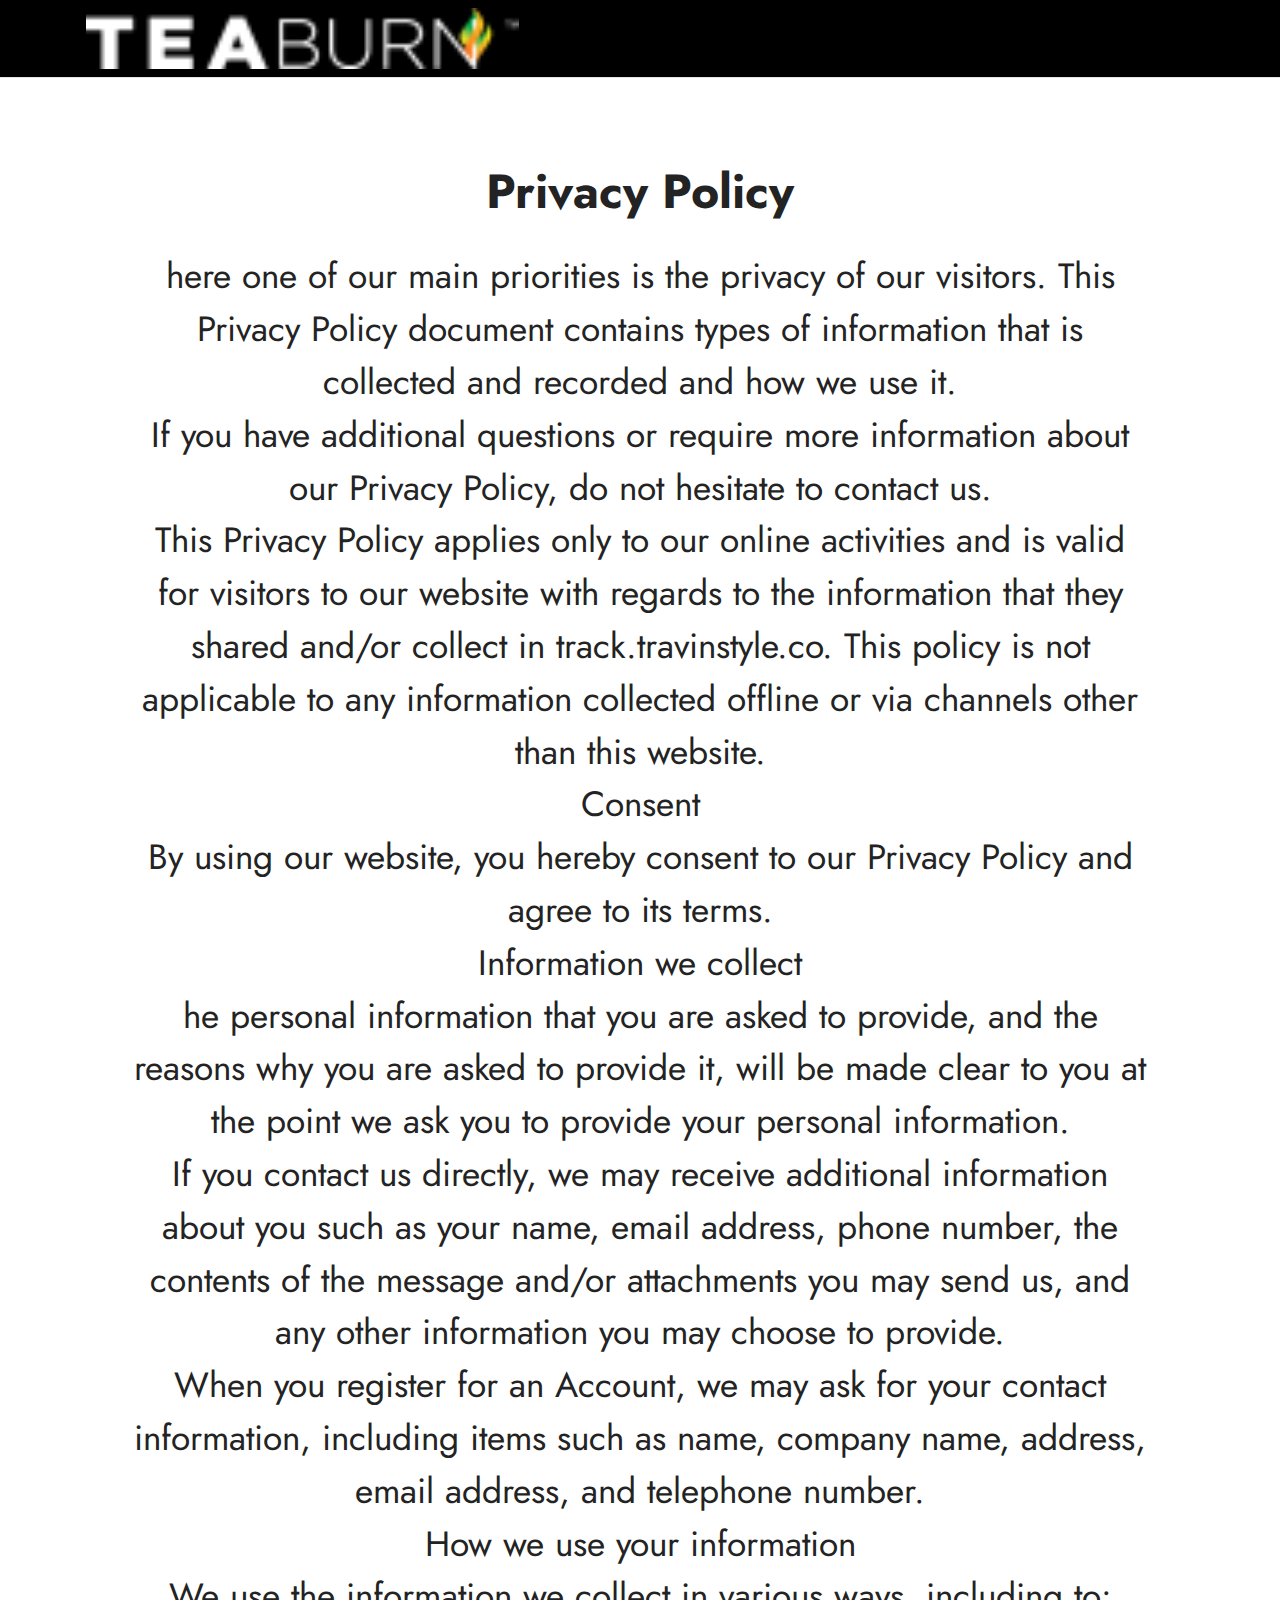
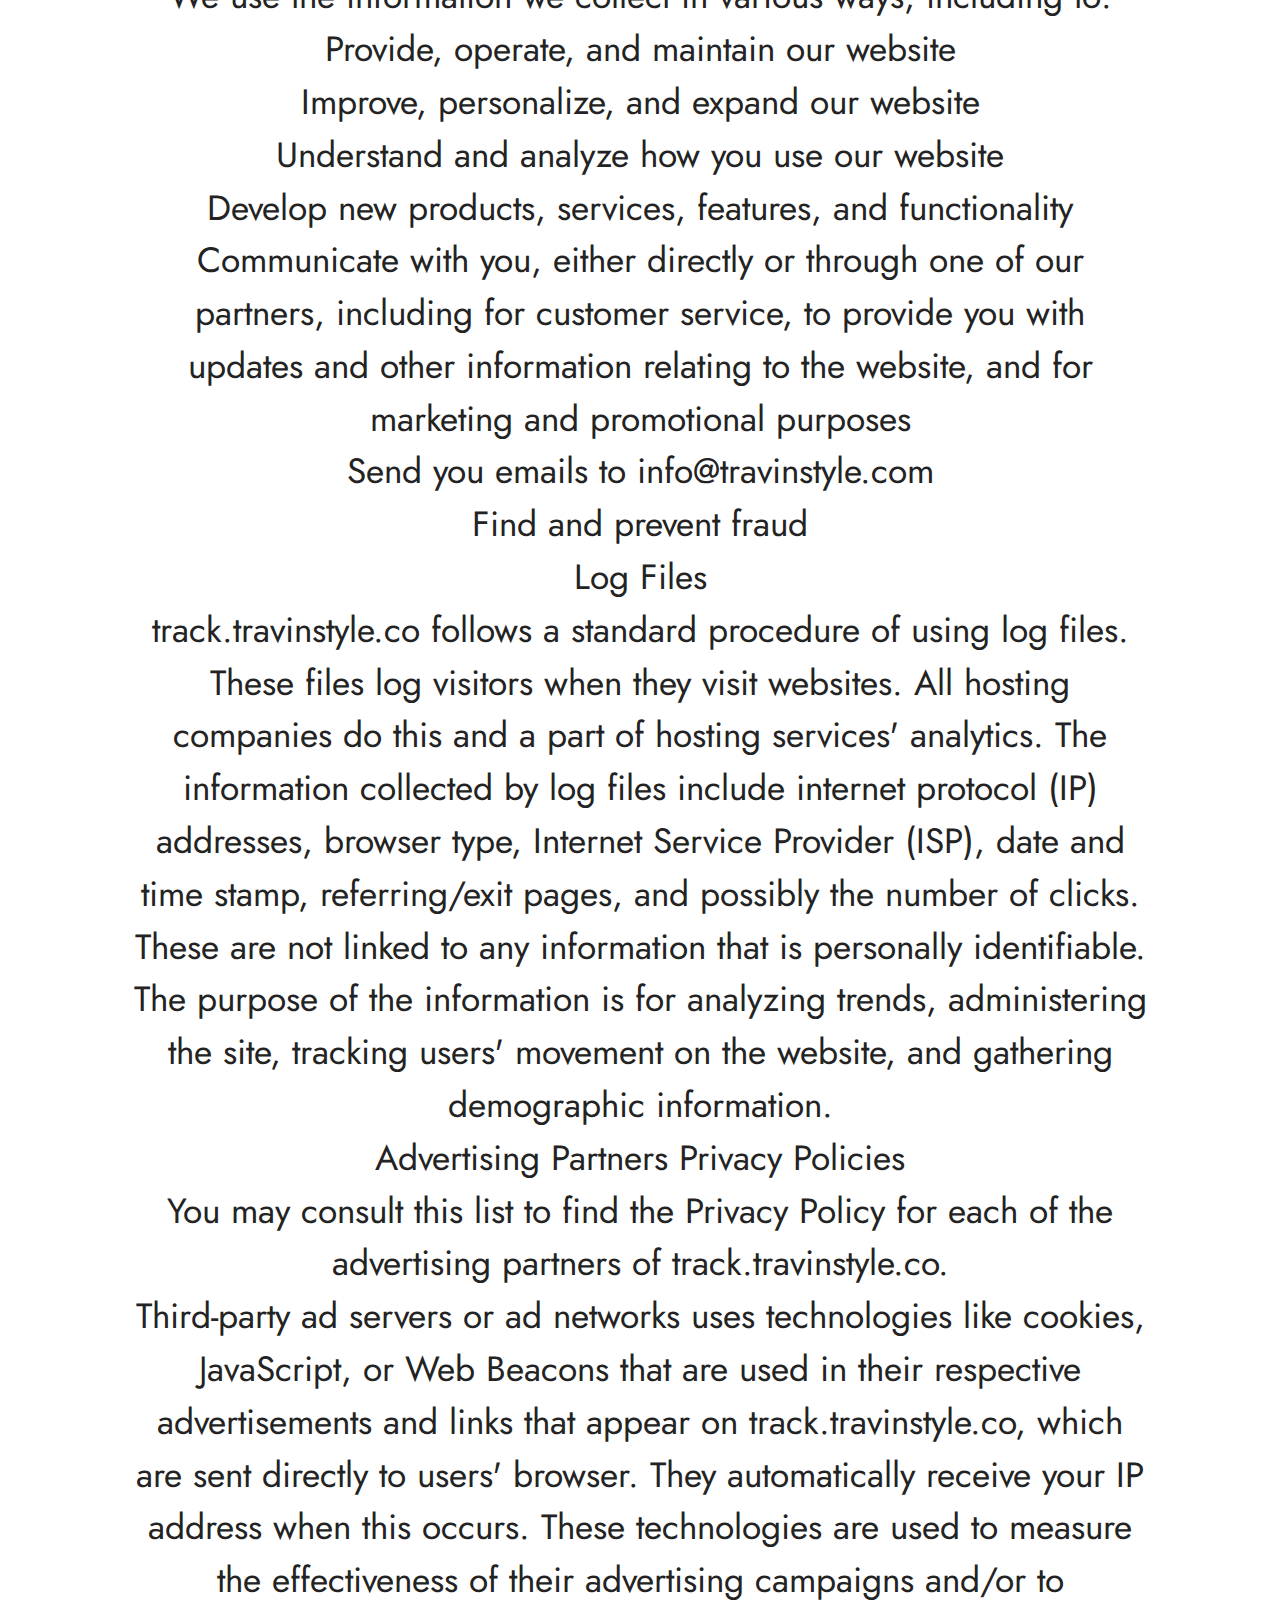
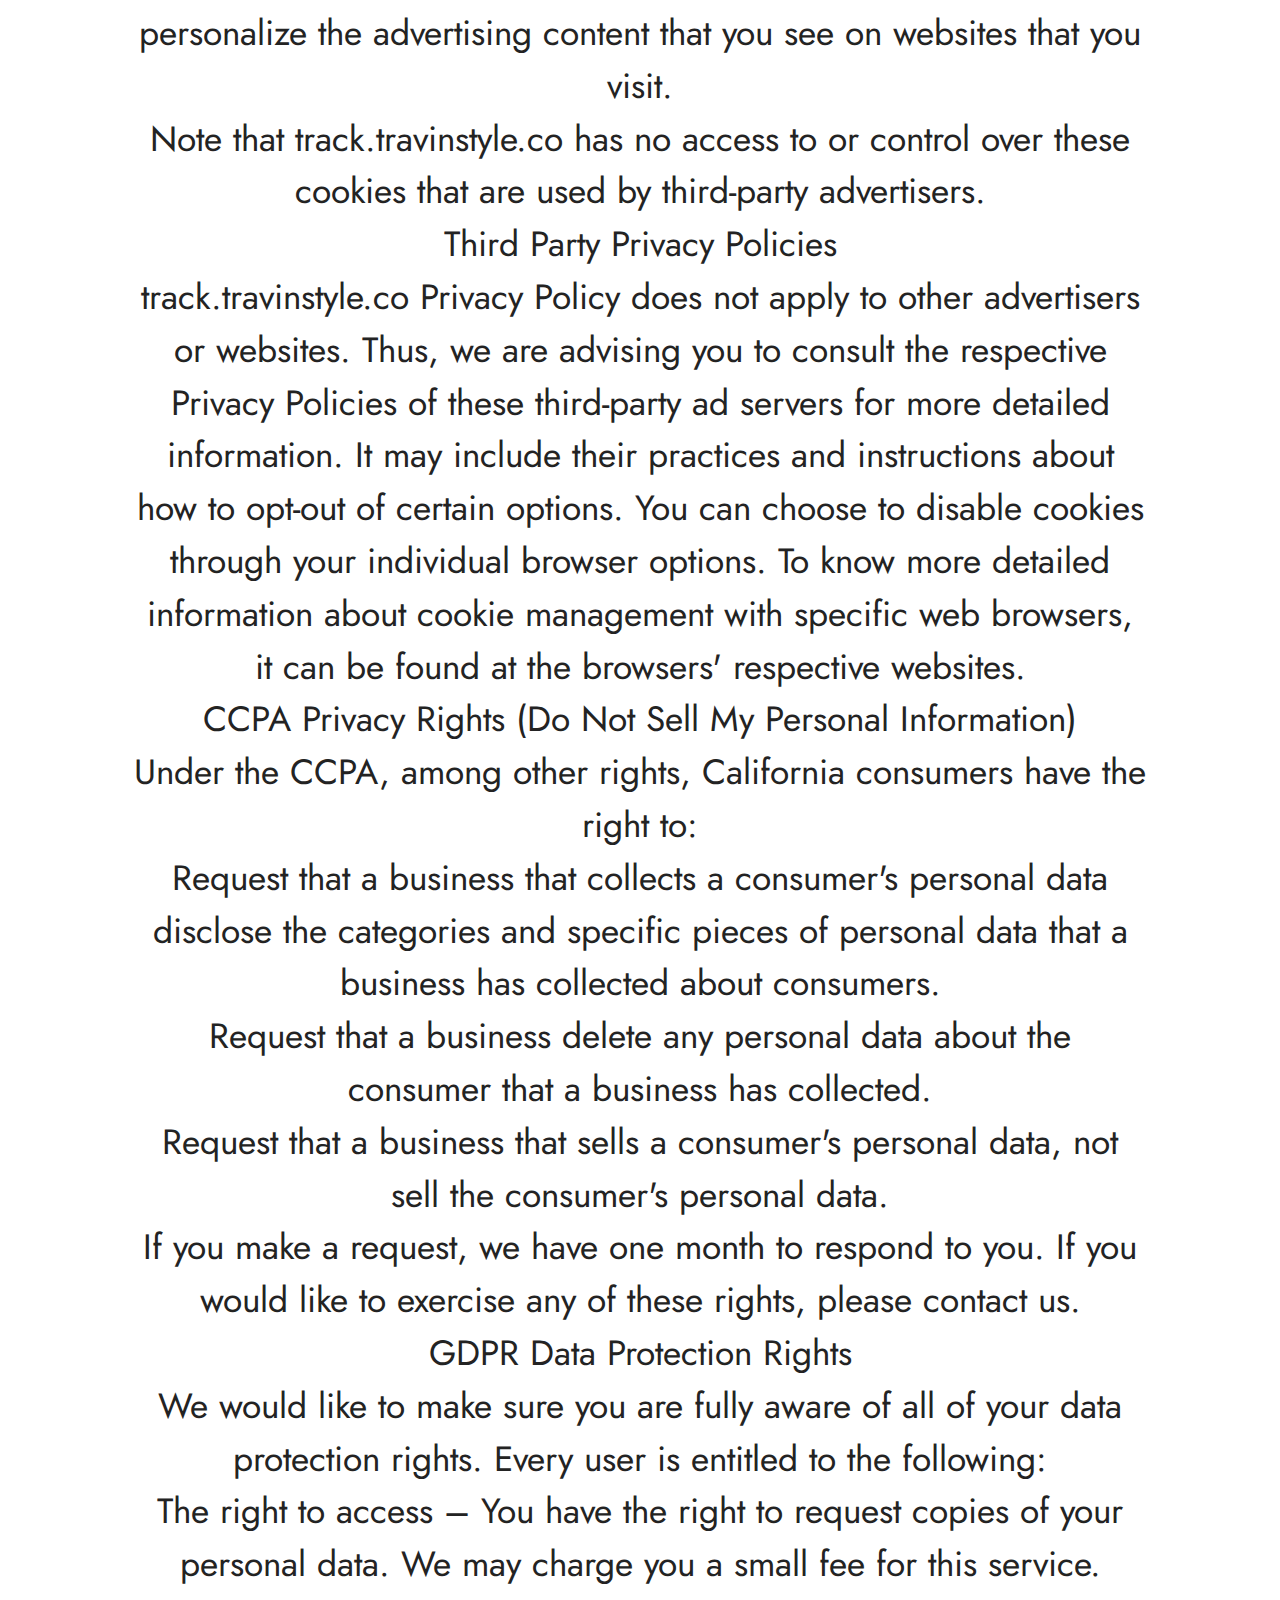
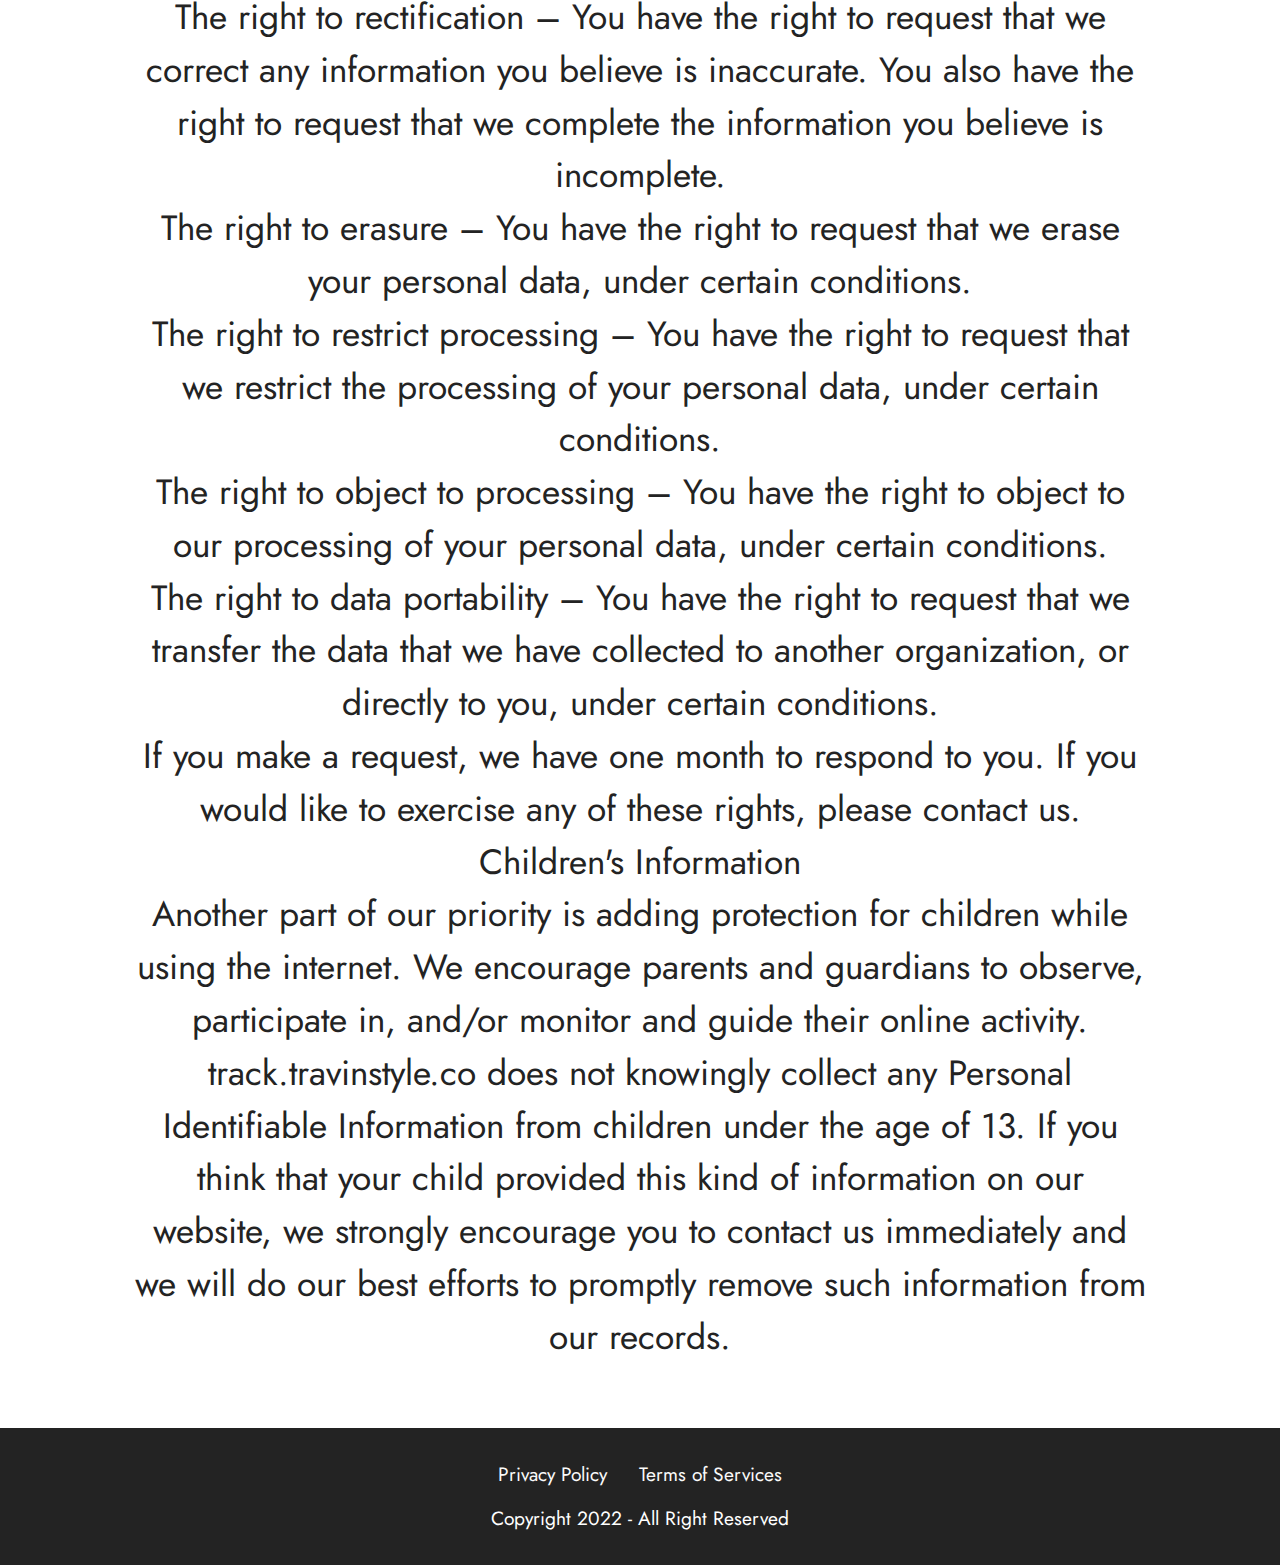
==== page1.html @ ae469728 "create github pages" ====
<!DOCTYPE html>
<html  >
<head>
  
  <meta charset="UTF-8">
  <meta http-equiv="X-UA-Compatible" content="IE=edge">
  
  <meta name="twitter:card" content="summary_large_image"/>
  <meta name="twitter:image:src" content="">
  <meta property="og:image" content="">
  <meta name="twitter:title" content="Privacy Policy">
  <meta name="viewport" content="width=device-width, initial-scale=1, minimum-scale=1">
  <link rel="shortcut icon" href="assets/images/teaburn-tm-121x17.png" type="image/x-icon">
  <meta name="description" content="">
  
  
  <title>Privacy Policy</title>
  <link rel="stylesheet" href="assets/bootstrap/css/bootstrap.min.css">
  <link rel="stylesheet" href="assets/bootstrap/css/bootstrap-grid.min.css">
  <link rel="stylesheet" href="assets/bootstrap/css/bootstrap-reboot.min.css">
  <link rel="stylesheet" href="assets/dropdown/css/style.css">
  <link rel="stylesheet" href="assets/socicon/css/styles.css">
  <link rel="stylesheet" href="assets/theme/css/style.css">
  <link rel="preload" href="https://fonts.googleapis.com/css?family=Jost:100,200,300,400,500,600,700,800,900,100i,200i,300i,400i,500i,600i,700i,800i,900i&display=swap" as="style" onload="this.onload=null;this.rel='stylesheet'">
  <noscript><link rel="stylesheet" href="https://fonts.googleapis.com/css?family=Jost:100,200,300,400,500,600,700,800,900,100i,200i,300i,400i,500i,600i,700i,800i,900i&display=swap"></noscript>
  <link rel="preload" as="style" href="assets/mobirise/css/mbr-additional.css"><link rel="stylesheet" href="assets/mobirise/css/mbr-additional.css" type="text/css">
  
  
  
  
</head>
<body>
  
  <section data-bs-version="5.1" class="menu cid-t9ENVktw1z" once="menu" id="menu1-m">
    
    <nav class="navbar navbar-dropdown navbar-fixed-top navbar-expand-lg">
        <div class="container">
            <div class="navbar-brand">
                <span class="navbar-logo">
                    
                        <img src="assets/images/teaburn-tm-121x17.png" alt="" style="height: 3.8rem;">
                    
                </span>
                
            </div>
            
            <div class="collapse navbar-collapse" id="navbarSupportedContent">
                <ul class="navbar-nav nav-dropdown nav-right" data-app-modern-menu="true"><li class="nav-item"><a class="nav-link link text-black display-4" href="#">Menu Item 1</a></li>
                    <li class="nav-item"><a class="nav-link link text-black display-4" href="#">
                            Menu Item 2</a></li></ul>
                
                
            </div>
        </div>
    </nav>

</section>

<section data-bs-version="5.1" class="content4 cid-t9ENVlu05o" id="content4-o">
    

    
    
    <div class="container">
        <div class="row justify-content-center">
            <div class="title col-md-12 col-lg-11">
                <h3 class="mbr-section-title mbr-fonts-style align-center mb-4 display-2"><strong><br></strong><br><strong>Privacy Policy</strong></h3>
                <h4 class="mbr-section-subtitle align-center mbr-fonts-style mb-4 display-5"><div>here one of our main priorities is the privacy of our visitors. This Privacy Policy document contains types of information that is collected and recorded and how we use it.
</div><div>If you have additional questions or require more information about our Privacy Policy, do not hesitate to contact us.
</div><div>This Privacy Policy applies only to our online activities and is valid for visitors to our website with regards to the information that they shared and/or collect in track.travinstyle.co. This policy is not applicable to any information collected offline or via channels other than this website.
</div><div>Consent
</div><div>By using our website, you hereby consent to our Privacy Policy and agree to its terms.
</div><div>Information we collect
</div><div>he personal information that you are asked to provide, and the reasons why you are asked to provide it, will be made clear to you at the point we ask you to provide your personal information.
</div><div>If you contact us directly, we may receive additional information about you such as your name, email address, phone number, the contents of the message and/or attachments you may send us, and any other information you may choose to provide.
</div><div>When you register for an Account, we may ask for your contact information, including items such as name, company name, address, email address, and telephone number.
</div><div>How we use your information
</div><div>We use the information we collect in various ways, including to:
</div><div>Provide, operate, and maintain our website
</div><div>Improve, personalize, and expand our website
</div><div>Understand and analyze how you use our website
</div><div>Develop new products, services, features, and functionality
</div><div>Communicate with you, either directly or through one of our partners, including for customer service, to provide you with updates and other information relating to the website, and for marketing and promotional purposes
</div><div>Send you emails to info@travinstyle.com
</div><div>Find and prevent fraud
</div><div>Log Files
</div><div>track.travinstyle.co follows a standard procedure of using log files. These files log visitors when they visit websites. All hosting companies do this and a part of hosting services' analytics. The information collected by log files include internet protocol (IP) addresses, browser type, Internet Service Provider (ISP), date and time stamp, referring/exit pages, and possibly the number of clicks. These are not linked to any information that is personally identifiable. The purpose of the information is for analyzing trends, administering the site, tracking users' movement on the website, and gathering demographic information.
</div><div>Advertising Partners Privacy Policies
</div><div>You may consult this list to find the Privacy Policy for each of the advertising partners of track.travinstyle.co.
</div><div>Third-party ad servers or ad networks uses technologies like cookies, JavaScript, or Web Beacons that are used in their respective advertisements and links that appear on track.travinstyle.co, which are sent directly to users' browser. They automatically receive your IP address when this occurs. These technologies are used to measure the effectiveness of their advertising campaigns and/or to personalize the advertising content that you see on websites that you visit.
</div><div>Note that track.travinstyle.co has no access to or control over these cookies that are used by third-party advertisers.
</div><div>Third Party Privacy Policies
</div><div>track.travinstyle.co Privacy Policy does not apply to other advertisers or websites. Thus, we are advising you to consult the respective Privacy Policies of these third-party ad servers for more detailed information. It may include their practices and instructions about how to opt-out of certain options. You can choose to disable cookies through your individual browser options. To know more detailed information about cookie management with specific web browsers, it can be found at the browsers' respective websites.
</div><div>CCPA Privacy Rights (Do Not Sell My Personal Information)
</div><div>Under the CCPA, among other rights, California consumers have the right to:
</div><div>Request that a business that collects a consumer's personal data disclose the categories and specific pieces of personal data that a business has collected about consumers.
</div><div>Request that a business delete any personal data about the consumer that a business has collected.
</div><div>Request that a business that sells a consumer's personal data, not sell the consumer's personal data.
</div><div>If you make a request, we have one month to respond to you. If you would like to exercise any of these rights, please contact us.
</div><div>GDPR Data Protection Rights
</div><div>We would like to make sure you are fully aware of all of your data protection rights. Every user is entitled to the following:
</div><div>The right to access – You have the right to request copies of your personal data. We may charge you a small fee for this service.
</div><div>The right to rectification – You have the right to request that we correct any information you believe is inaccurate. You also have the right to request that we complete the information you believe is incomplete.
</div><div>The right to erasure – You have the right to request that we erase your personal data, under certain conditions.
</div><div>The right to restrict processing – You have the right to request that we restrict the processing of your personal data, under certain conditions.
</div><div>The right to object to processing – You have the right to object to our processing of your personal data, under certain conditions.
</div><div>The right to data portability – You have the right to request that we transfer the data that we have collected to another organization, or directly to you, under certain conditions.
</div><div>If you make a request, we have one month to respond to you. If you would like to exercise any of these rights, please contact us.
</div><div>Children's Information
</div><div>Another part of our priority is adding protection for children while using the internet. We encourage parents and guardians to observe, participate in, and/or monitor and guide their online activity.
</div><div>track.travinstyle.co does not knowingly collect any Personal Identifiable Information from children under the age of 13. If you think that your child provided this kind of information on our website, we strongly encourage you to contact us immediately and we will do our best efforts to promptly remove such information from our records.</div><div>
</div><div>
</div><div>
</div><div>
</div><div>
</div><div>
</div><div>
</div><div>
</div><div>
</div></h4>
                
            </div>
        </div>
    </div>
</section>

<section data-bs-version="5.1" class="footer3 cid-t9ENVlTB6Y" once="footers" id="footer3-p">

    

    

    <div class="container">
        <div class="media-container-row align-center mbr-white">
            <div class="row row-links">
                <ul class="foot-menu">
                    
                    
                    
                    
                    
                <li class="foot-menu-item mbr-fonts-style display-7"><a href="page1.html" class="text-white">Privacy Policy</a></li><li class="foot-menu-item mbr-fonts-style display-7"><a href="page2.html" class="text-white">Terms of Services</a></li></ul>
            </div>
            
            <div class="row row-copirayt">
                <p class="mbr-text mb-0 mbr-fonts-style mbr-white align-center display-7">Copyright 2022 - All Right Reserved</p>
            </div>
        </div>
    </div>
</section>


<script src="assets/bootstrap/js/bootstrap.bundle.min.js"></script>
  <script src="assets/smoothscroll/smooth-scroll.js"></script>
  <script src="assets/ytplayer/index.js"></script>
  <script src="assets/dropdown/js/navbar-dropdown.js"></script>
  <script src="assets/theme/js/script.js"></script>
  
  
  
</body>
</html>
---- assets/dropdown/css/style.css ----
.navbar-dropdown {
  left: 0;
  padding: 0;
  position: absolute;
  right: 0;
  top: 0;
  transition: all 0.45s ease;
  z-index: 1030;
  background: #282828; }
  .navbar-dropdown .navbar-logo {
    margin-right: 0.8rem;
    transition: margin 0.3s ease-in-out;
    vertical-align: middle; }
    .navbar-dropdown .navbar-logo img {
      height: 3.125rem;
      transition: all 0.3s ease-in-out; }
    .navbar-dropdown .navbar-logo.mbr-iconfont {
      font-size: 3.125rem;
      line-height: 3.125rem; }
  .navbar-dropdown .navbar-caption {
    font-weight: 700;
    white-space: normal;
    vertical-align: -4px;
    line-height: 3.125rem !important; }
    .navbar-dropdown .navbar-caption, .navbar-dropdown .navbar-caption:hover {
      color: inherit;
      text-decoration: none; }
  .navbar-dropdown .mbr-iconfont + .navbar-caption {
    vertical-align: -1px; }
  .navbar-dropdown.navbar-fixed-top {
    position: fixed; }
  .navbar-dropdown .navbar-brand span {
    vertical-align: -4px; }
  .navbar-dropdown.bg-color.transparent {
    background: none; }
  .navbar-dropdown.navbar-short .navbar-brand {
    padding: 0.625rem 0; }
    .navbar-dropdown.navbar-short .navbar-brand span {
      vertical-align: -1px; }
  .navbar-dropdown.navbar-short .navbar-caption {
    line-height: 2.375rem !important;
    vertical-align: -2px; }
  .navbar-dropdown.navbar-short .navbar-logo {
    margin-right: 0.5rem; }
    .navbar-dropdown.navbar-short .navbar-logo img {
      height: 2.375rem; }
    .navbar-dropdown.navbar-short .navbar-logo.mbr-iconfont {
      font-size: 2.375rem;
      line-height: 2.375rem; }
  .navbar-dropdown.navbar-short .mbr-table-cell {
    height: 3.625rem; }
  .navbar-dropdown .navbar-close {
    left: 0.6875rem;
    position: fixed;
    top: 0.75rem;
    z-index: 1000; }
  .navbar-dropdown .hamburger-icon {
    content: "";
    display: inline-block;
    vertical-align: middle;
    width: 16px;
    -webkit-box-shadow: 0 -6px 0 1px #282828,0 0 0 1px #282828,0 6px 0 1px #282828;
    -moz-box-shadow: 0 -6px 0 1px #282828,0 0 0 1px #282828,0 6px 0 1px #282828;
    box-shadow: 0 -6px 0 1px #282828,0 0 0 1px #282828,0 6px 0 1px #282828; }

.dropdown-menu .dropdown-toggle[data-toggle="dropdown-submenu"]::after {
  border-bottom: 0.35em solid transparent;
  border-left: 0.35em solid;
  border-right: 0;
  border-top: 0.35em solid transparent;
  margin-left: 0.3rem; }

.dropdown-menu .dropdown-item:focus {
  outline: 0; }

.nav-dropdown {
  font-size: 0.75rem;
  font-weight: 500;
  height: auto !important; }
  .nav-dropdown .nav-btn {
    padding-left: 1rem; }
  .nav-dropdown .link {
    margin: .667em 1.667em;
    font-weight: 500;
    padding: 0;
    transition: color .2s ease-in-out; }
    .nav-dropdown .link.dropdown-toggle {
      margin-right: 2.583em; }
      .nav-dropdown .link.dropdown-toggle::after {
        margin-left: .25rem;
        border-top: 0.35em solid;
        border-right: 0.35em solid transparent;
        border-left: 0.35em solid transparent;
        border-bottom: 0; }
      .nav-dropdown .link.dropdown-toggle[aria-expanded="true"] {
        margin: 0;
        padding: 0.667em 3.263em  0.667em 1.667em; }
  .nav-dropdown .link::after,
  .nav-dropdown .dropdown-item::after {
    color: inherit; }
  .nav-dropdown .btn {
    font-size: 0.75rem;
    font-weight: 700;
    letter-spacing: 0;
    margin-bottom: 0;
    padding-left: 1.25rem;
    padding-right: 1.25rem; }
  .nav-dropdown .dropdown-menu {
    border-radius: 0;
    border: 0;
    left: 0;
    margin: 0;
    padding-bottom: 1.25rem;
    padding-top: 1.25rem;
    position: relative; }
  .nav-dropdown .dropdown-submenu {
    margin-left: 0.125rem;
    top: 0; }
  .nav-dropdown .dropdown-item {
    font-weight: 500;
    line-height: 2;
    padding: 0.3846em 4.615em 0.3846em 1.5385em;
    position: relative;
    transition: color .2s ease-in-out, background-color .2s ease-in-out; }
    .nav-dropdown .dropdown-item::after {
      margin-top: -0.3077em;
      position: absolute;
      right: 1.1538em;
      top: 50%; }
    .nav-dropdown .dropdown-item:focus, .nav-dropdown .dropdown-item:hover {
      background: none; }

@media (max-width: 767px) {
  .nav-dropdown.navbar-toggleable-sm {
    bottom: 0;
    display: none;
    left: 0;
    overflow-x: hidden;
    position: fixed;
    top: 0;
    transform: translateX(-100%);
    -ms-transform: translateX(-100%);
    -webkit-transform: translateX(-100%);
    width: 18.75rem;
    z-index: 999; } }
.nav-dropdown.navbar-toggleable-xl {
  bottom: 0;
  display: none;
  left: 0;
  overflow-x: hidden;
  position: fixed;
  top: 0;
  transform: translateX(-100%);
  -ms-transform: translateX(-100%);
  -webkit-transform: translateX(-100%);
  width: 18.75rem;
  z-index: 999; }

.nav-dropdown-sm {
  display: block !important;
  overflow-x: hidden;
  overflow: auto;
  padding-top: 3.875rem; }
  .nav-dropdown-sm::after {
    content: "";
    display: block;
    height: 3rem;
    width: 100%; }
  .nav-dropdown-sm.collapse.in ~ .navbar-close {
    display: block !important; }
  .nav-dropdown-sm.collapsing, .nav-dropdown-sm.collapse.in {
    transform: translateX(0);
    -ms-transform: translateX(0);
    -webkit-transform: translateX(0);
    transition: all 0.25s ease-out;
    -webkit-transition: all 0.25s ease-out;
    background: #282828; }
  .nav-dropdown-sm.collapsing[aria-expanded="false"] {
    transform: translateX(-100%);
    -ms-transform: translateX(-100%);
    -webkit-transform: translateX(-100%); }
  .nav-dropdown-sm .nav-item {
    display: block;
    margin-left: 0 !important;
    padding-left: 0; }
  .nav-dropdown-sm .link,
  .nav-dropdown-sm .dropdown-item {
    border-top: 1px dotted rgba(255, 255, 255, 0.1);
    font-size: 0.8125rem;
    line-height: 1.6;
    margin: 0 !important;
    padding: 0.875rem 2.4rem 0.875rem 1.5625rem !important;
    position: relative;
    white-space: normal; }
    .nav-dropdown-sm .link:focus, .nav-dropdown-sm .link:hover,
    .nav-dropdown-sm .dropdown-item:focus,
    .nav-dropdown-sm .dropdown-item:hover {
      background: rgba(0, 0, 0, 0.2) !important;
      color: #c0a375; }
  .nav-dropdown-sm .nav-btn {
    position: relative;
    padding: 1.5625rem 1.5625rem 0 1.5625rem; }
    .nav-dropdown-sm .nav-btn::before {
      border-top: 1px dotted rgba(255, 255, 255, 0.1);
      content: "";
      left: 0;
      position: absolute;
      top: 0;
      width: 100%; }
    .nav-dropdown-sm .nav-btn + .nav-btn {
      padding-top: 0.625rem; }
      .nav-dropdown-sm .nav-btn + .nav-btn::before {
        display: none; }
  .nav-dropdown-sm .btn {
    padding: 0.625rem 0; }
  .nav-dropdown-sm .dropdown-toggle[data-toggle="dropdown-submenu"]::after {
    margin-left: .25rem;
    border-top: 0.35em solid;
    border-right: 0.35em solid transparent;
    border-left: 0.35em solid transparent;
    border-bottom: 0; }
  .nav-dropdown-sm .dropdown-toggle[data-toggle="dropdown-submenu"][aria-expanded="true"]::after {
    border-top: 0;
    border-right: 0.35em solid transparent;
    border-left: 0.35em solid transparent;
    border-bottom: 0.35em solid; }
  .nav-dropdown-sm .dropdown-menu {
    margin: 0;
    padding: 0;
    position: relative;
    top: 0;
    left: 0;
    width: 100%;
    border: 0;
    float: none;
    border-radius: 0;
    background: none; }
  .nav-dropdown-sm .dropdown-submenu {
    left: 100%;
    margin-left: 0.125rem;
    margin-top: -1.25rem;
    top: 0; }

.navbar-toggleable-sm .nav-dropdown .dropdown-menu {
  position: absolute; }

.navbar-toggleable-sm .nav-dropdown .dropdown-submenu {
  left: 100%;
  margin-left: 0.125rem;
  margin-top: -1.25rem;
  top: 0; }

.navbar-toggleable-sm.opened .nav-dropdown .dropdown-menu {
  position: relative; }

.navbar-toggleable-sm.opened .nav-dropdown .dropdown-submenu {
  left: 0;
  margin-left: 00rem;
  margin-top: 0rem;
  top: 0; }

.is-builder .nav-dropdown.collapsing {
  transition: none !important; }
---- assets/socicon/css/styles.css ----
@charset "UTF-8";

@font-face {
  font-family: 'Socicon';
  src:  url('../fonts/socicon.eot');
  src:  url('../fonts/socicon.eot?#iefix') format('embedded-opentype'),
    url('../fonts/socicon.woff2') format('woff2'),
    url('../fonts/socicon.ttf') format('truetype'),
    url('../fonts/socicon.woff') format('woff'),
    url('../fonts/socicon.svg#socicon') format('svg');
  font-weight: normal;
  font-style: normal;
  font-display: swap;
}

[data-icon]:before {
  font-family: "socicon" !important;
  content: attr(data-icon);
  font-style: normal !important;
  font-weight: normal !important;
  font-variant: normal !important;
  text-transform: none !important;
  speak: none;
  line-height: 1;
  -webkit-font-smoothing: antialiased;
  -moz-osx-font-smoothing: grayscale;
}

[class^="socicon-"], [class*=" socicon-"] {
  /* use !important to prevent issues with browser extensions that change fonts */
  font-family: 'Socicon' !important;
  speak: none;
  font-style: normal;
  font-weight: normal;
  font-variant: normal;
  text-transform: none;
  line-height: 1;

  /* Better Font Rendering =========== */
  -webkit-font-smoothing: antialiased;
  -moz-osx-font-smoothing: grayscale;
}

.socicon-eitaa:before {
  content: "\e97c";
}
.socicon-soroush:before {
  content: "\e97d";
}
.socicon-bale:before {
  content: "\e97e";
}
.socicon-zazzle:before {
  content: "\e97b";
}
.socicon-society6:before {
  content: "\e97a";
}
.socicon-redbubble:before {
  content: "\e979";
}
.socicon-avvo:before {
  content: "\e978";
}
.socicon-stitcher:before {
  content: "\e977";
}
.socicon-googlehangouts:before {
  content: "\e974";
}
.socicon-dlive:before {
  content: "\e975";
}
.socicon-vsco:before {
  content: "\e976";
}
.socicon-flipboard:before {
  content: "\e973";
}
.socicon-ubuntu:before {
  content: "\e958";
}
.socicon-artstation:before {
  content: "\e959";
}
.socicon-invision:before {
  content: "\e95a";
}
.socicon-torial:before {
  content: "\e95b";
}
.socicon-collectorz:before {
  content: "\e95c";
}
.socicon-seenthis:before {
  content: "\e95d";
}
.socicon-googleplaymusic:before {
  content: "\e95e";
}
.socicon-debian:before {
  content: "\e95f";
}
.socicon-filmfreeway:before {
  content: "\e960";
}
.socicon-gnome:before {
  content: "\e961";
}
.socicon-itchio:before {
  content: "\e962";
}
.socicon-jamendo:before {
  content: "\e963";
}
.socicon-mix:before {
  content: "\e964";
}
.socicon-sharepoint:before {
  content: "\e965";
}
.socicon-tinder:before {
  content: "\e966";
}
.socicon-windguru:before {
  content: "\e967";
}
.socicon-cdbaby:before {
  content: "\e968";
}
.socicon-elementaryos:before {
  content: "\e969";
}
.socicon-stage32:before {
  content: "\e96a";
}
.socicon-tiktok:before {
  content: "\e96b";
}
.socicon-gitter:before {
  content: "\e96c";
}
.socicon-letterboxd:before {
  content: "\e96d";
}
.socicon-threema:before {
  content: "\e96e";
}
.socicon-splice:before {
  content: "\e96f";
}
.socicon-metapop:before {
  content: "\e970";
}
.socicon-naver:before {
  content: "\e971";
}
.socicon-remote:before {
  content: "\e972";
}
.socicon-internet:before {
  content: "\e957";
}
.socicon-moddb:before {
  content: "\e94b";
}
.socicon-indiedb:before {
  content: "\e94c";
}
.socicon-traxsource:before {
  content: "\e94d";
}
.socicon-gamefor:before {
  content: "\e94e";
}
.socicon-pixiv:before {
  content: "\e94f";
}
.socicon-myanimelist:before {
  content: "\e950";
}
.socicon-blackberry:before {
  content: "\e951";
}
.socicon-wickr:before {
  content: "\e952";
}
.socicon-spip:before {
  content: "\e953";
}
.socicon-napster:before {
  content: "\e954";
}
.socicon-beatport:before {
  content: "\e955";
}
.socicon-hackerone:before {
  content: "\e956";
}
.socicon-hackernews:before {
  content: "\e946";
}
.socicon-smashwords:before {
  content: "\e947";
}
.socicon-kobo:before {
  content: "\e948";
}
.socicon-bookbub:before {
  content: "\e949";
}
.socicon-mailru:before {
  content: "\e94a";
}
.socicon-gitlab:before {
  content: "\e945";
}
.socicon-instructables:before {
  content: "\e944";
}
.socicon-portfolio:before {
  content: "\e943";
}
.socicon-codered:before {
  content: "\e940";
}
.socicon-origin:before {
  content: "\e941";
}
.socicon-nextdoor:before {
  content: "\e942";
}
.socicon-udemy:before {
  content: "\e93f";
}
.socicon-livemaster:before {
  content: "\e93e";
}
.socicon-crunchbase:before {
  content: "\e93b";
}
.socicon-homefy:before {
  content: "\e93c";
}
.socicon-calendly:before {
  content: "\e93d";
}
.socicon-realtor:before {
  content: "\e90f";
}
.socicon-tidal:before {
  content: "\e910";
}
.socicon-qobuz:before {
  content: "\e911";
}
.socicon-natgeo:before {
  content: "\e912";
}
.socicon-mastodon:before {
  content: "\e913";
}
.socicon-unsplash:before {
  content: "\e914";
}
.socicon-homeadvisor:before {
  content: "\e915";
}
.socicon-angieslist:before {
  content: "\e916";
}
.socicon-codepen:before {
  content: "\e917";
}
.socicon-slack:before {
  content: "\e918";
}
.socicon-openaigym:before {
  content: "\e919";
}
.socicon-logmein:before {
  content: "\e91a";
}
.socicon-fiverr:before {
  content: "\e91b";
}
.socicon-gotomeeting:before {
  content: "\e91c";
}
.socicon-aliexpress:before {
  content: "\e91d";
}
.socicon-guru:before {
  content: "\e91e";
}
.socicon-appstore:before {
  content: "\e91f";
}
.socicon-homes:before {
  content: "\e920";
}
.socicon-zoom:before {
  content: "\e921";
}
.socicon-alibaba:before {
  content: "\e922";
}
.socicon-craigslist:before {
  content: "\e923";
}
.socicon-wix:before {
  content: "\e924";
}
.socicon-redfin:before {
  content: "\e925";
}
.socicon-googlecalendar:before {
  content: "\e926";
}
.socicon-shopify:before {
  content: "\e927";
}
.socicon-freelancer:before {
  content: "\e928";
}
.socicon-seedrs:before {
  content: "\e929";
}
.socicon-bing:before {
  content: "\e92a";
}
.socicon-doodle:before {
  content: "\e92b";
}
.socicon-bonanza:before {
  content: "\e92c";
}
.socicon-squarespace:before {
  content: "\e92d";
}
.socicon-toptal:before {
  content: "\e92e";
}
.socicon-gust:before {
  content: "\e92f";
}
.socicon-ask:before {
  content: "\e930";
}
.socicon-trulia:before {
  content: "\e931";
}
.socicon-loomly:before {
  content: "\e932";
}
.socicon-ghost:before {
  content: "\e933";
}
.socicon-upwork:before {
  content: "\e934";
}
.socicon-fundable:before {
  content: "\e935";
}
.socicon-booking:before {
  content: "\e936";
}
.socicon-googlemaps:before {
  content: "\e937";
}
.socicon-zillow:before {
  content: "\e938";
}
.socicon-niconico:before {
  content: "\e939";
}
.socicon-toneden:before {
  content: "\e93a";
}
.socicon-augment:before {
  content: "\e908";
}
.socicon-bitbucket:before {
  content: "\e909";
}
.socicon-fyuse:before {
  content: "\e90a";
}
.socicon-yt-gaming:before {
  content: "\e90b";
}
.socicon-sketchfab:before {
  content: "\e90c";
}
.socicon-mobcrush:before {
  content: "\e90d";
}
.socicon-microsoft:before {
  content: "\e90e";
}
.socicon-pandora:before {
  content: "\e907";
}
.socicon-messenger:before {
  content: "\e906";
}
.socicon-gamewisp:before {
  content: "\e905";
}
.socicon-bloglovin:before {
  content: "\e904";
}
.socicon-tunein:before {
  content: "\e903";
}
.socicon-gamejolt:before {
  content: "\e901";
}
.socicon-trello:before {
  content: "\e902";
}
.socicon-spreadshirt:before {
  content: "\e900";
}
.socicon-500px:before {
  content: "\e000";
}
.socicon-8tracks:before {
  content: "\e001";
}
.socicon-airbnb:before {
  content: "\e002";
}
.socicon-alliance:before {
  content: "\e003";
}
.socicon-amazon:before {
  content: "\e004";
}
.socicon-amplement:before {
  content: "\e005";
}
.socicon-android:before {
  content: "\e006";
}
.socicon-angellist:before {
  content: "\e007";
}
.socicon-apple:before {
  content: "\e008";
}
.socicon-appnet:before {
  content: "\e009";
}
.socicon-baidu:before {
  content: "\e00a";
}
.socicon-bandcamp:before {
  content: "\e00b";
}
.socicon-battlenet:before {
  content: "\e00c";
}
.socicon-mixer:before {
  content: "\e00d";
}
.socicon-bebee:before {
  content: "\e00e";
}
.socicon-bebo:before {
  content: "\e00f";
}
.socicon-behance:before {
  content: "\e010";
}
.socicon-blizzard:before {
  content: "\e011";
}
.socicon-blogger:before {
  content: "\e012";
}
.socicon-buffer:before {
  content: "\e013";
}
.socicon-chrome:before {
  content: "\e014";
}
.socicon-coderwall:before {
  content: "\e015";
}
.socicon-curse:before {
  content: "\e016";
}
.socicon-dailymotion:before {
  content: "\e017";
}
.socicon-deezer:before {
  content: "\e018";
}
.socicon-delicious:before {
  content: "\e019";
}
.socicon-deviantart:before {
  content: "\e01a";
}
.socicon-diablo:before {
  content: "\e01b";
}
.socicon-digg:before {
  content: "\e01c";
}
.socicon-discord:before {
  content: "\e01d";
}
.socicon-disqus:before {
  content: "\e01e";
}
.socicon-douban:before {
  content: "\e01f";
}
.socicon-draugiem:before {
  content: "\e020";
}
.socicon-dribbble:before {
  content: "\e021";
}
.socicon-drupal:before {
  content: "\e022";
}
.socicon-ebay:before {
  content: "\e023";
}
.socicon-ello:before {
  content: "\e024";
}
.socicon-endomodo:before {
  content: "\e025";
}
.socicon-envato:before {
  content: "\e026";
}
.socicon-etsy:before {
  content: "\e027";
}
.socicon-facebook:before {
  content: "\e028";
}
.socicon-feedburner:before {
  content: "\e029";
}
.socicon-filmweb:before {
  content: "\e02a";
}
.socicon-firefox:before {
  content: "\e02b";
}
.socicon-flattr:before {
  content: "\e02c";
}
.socicon-flickr:before {
  content: "\e02d";
}
.socicon-formulr:before {
  content: "\e02e";
}
.socicon-forrst:before {
  content: "\e02f";
}
.socicon-foursquare:before {
  content: "\e030";
}
.socicon-friendfeed:before {
  content: "\e031";
}
.socicon-github:before {
  content: "\e032";
}
.socicon-goodreads:before {
  content: "\e033";
}
.socicon-google:before {
  content: "\e034";
}
.socicon-googlescholar:before {
  content: "\e035";
}
.socicon-googlegroups:before {
  content: "\e036";
}
.socicon-googlephotos:before {
  content: "\e037";
}
.socicon-googleplus:before {
  content: "\e038";
}
.socicon-grooveshark:before {
  content: "\e039";
}
.socicon-hackerrank:before {
  content: "\e03a";
}
.socicon-hearthstone:before {
  content: "\e03b";
}
.socicon-hellocoton:before {
  content: "\e03c";
}
.socicon-heroes:before {
  content: "\e03d";
}
.socicon-smashcast:before {
  content: "\e03e";
}
.socicon-horde:before {
  content: "\e03f";
}
.socicon-houzz:before {
  content: "\e040";
}
.socicon-icq:before {
  content: "\e041";
}
.socicon-identica:before {
  content: "\e042";
}
.socicon-imdb:before {
  content: "\e043";
}
.socicon-instagram:before {
  content: "\e044";
}
.socicon-issuu:before {
  content: "\e045";
}
.socicon-istock:before {
  content: "\e046";
}
.socicon-itunes:before {
  content: "\e047";
}
.socicon-keybase:before {
  content: "\e048";
}
.socicon-lanyrd:before {
  content: "\e049";
}
.socicon-lastfm:before {
  content: "\e04a";
}
.socicon-line:before {
  content: "\e04b";
}
.socicon-linkedin:before {
  content: "\e04c";
}
.socicon-livejournal:before {
  content: "\e04d";
}
.socicon-lyft:before {
  content: "\e04e";
}
.socicon-macos:before {
  content: "\e04f";
}
.socicon-mail:before {
  content: "\e050";
}
.socicon-medium:before {
  content: "\e051";
}
.socicon-meetup:before {
  content: "\e052";
}
.socicon-mixcloud:before {
  content: "\e053";
}
.socicon-modelmayhem:before {
  content: "\e054";
}
.socicon-mumble:before {
  content: "\e055";
}
.socicon-myspace:before {
  content: "\e056";
}
.socicon-newsvine:before {
  content: "\e057";
}
.socicon-nintendo:before {
  content: "\e058";
}
.socicon-npm:before {
  content: "\e059";
}
.socicon-odnoklassniki:before {
  content: "\e05a";
}
.socicon-openid:before {
  content: "\e05b";
}
.socicon-opera:before {
  content: "\e05c";
}
.socicon-outlook:before {
  content: "\e05d";
}
.socicon-overwatch:before {
  content: "\e05e";
}
.socicon-patreon:before {
  content: "\e05f";
}
.socicon-paypal:before {
  content: "\e060";
}
.socicon-periscope:before {
  content: "\e061";
}
.socicon-persona:before {
  content: "\e062";
}
.socicon-pinterest:before {
  content: "\e063";
}
.socicon-play:before {
  content: "\e064";
}
.socicon-player:before {
  content: "\e065";
}
.socicon-playstation:before {
  content: "\e066";
}
.socicon-pocket:before {
  content: "\e067";
}
.socicon-qq:before {
  content: "\e068";
}
.socicon-quora:before {
  content: "\e069";
}
.socicon-raidcall:before {
  content: "\e06a";
}
.socicon-ravelry:before {
  content: "\e06b";
}
.socicon-reddit:before {
  content: "\e06c";
}
.socicon-renren:before {
  content: "\e06d";
}
.socicon-researchgate:before {
  content: "\e06e";
}
.socicon-residentadvisor:before {
  content: "\e06f";
}
.socicon-reverbnation:before {
  content: "\e070";
}
.socicon-rss:before {
  content: "\e071";
}
.socicon-sharethis:before {
  content: "\e072";
}
.socicon-skype:before {
  content: "\e073";
}
.socicon-slideshare:before {
  content: "\e074";
}
.socicon-smugmug:before {
  content: "\e075";
}
.socicon-snapchat:before {
  content: "\e076";
}
.socicon-songkick:before {
  content: "\e077";
}
.socicon-soundcloud:before {
  content: "\e078";
}
.socicon-spotify:before {
  content: "\e079";
}
.socicon-stackexchange:before {
  content: "\e07a";
}
.socicon-stackoverflow:before {
  content: "\e07b";
}
.socicon-starcraft:before {
  content: "\e07c";
}
.socicon-stayfriends:before {
  content: "\e07d";
}
.socicon-steam:before {
  content: "\e07e";
}
.socicon-storehouse:before {
  content: "\e07f";
}
.socicon-strava:before {
  content: "\e080";
}
.socicon-streamjar:before {
  content: "\e081";
}
.socicon-stumbleupon:before {
  content: "\e082";
}
.socicon-swarm:before {
  content: "\e083";
}
.socicon-teamspeak:before {
  content: "\e084";
}
.socicon-teamviewer:before {
  content: "\e085";
}
.socicon-technorati:before {
  content: "\e086";
}
.socicon-telegram:before {
  content: "\e087";
}
.socicon-tripadvisor:before {
  content: "\e088";
}
.socicon-tripit:before {
  content: "\e089";
}
.socicon-triplej:before {
  content: "\e08a";
}
.socicon-tumblr:before {
  content: "\e08b";
}
.socicon-twitch:before {
  content: "\e08c";
}
.socicon-twitter:before {
  content: "\e08d";
}
.socicon-uber:before {
  content: "\e08e";
}
.socicon-ventrilo:before {
  content: "\e08f";
}
.socicon-viadeo:before {
  content: "\e090";
}
.socicon-viber:before {
  content: "\e091";
}
.socicon-viewbug:before {
  content: "\e092";
}
.socicon-vimeo:before {
  content: "\e093";
}
.socicon-vine:before {
  content: "\e094";
}
.socicon-vkontakte:before {
  content: "\e095";
}
.socicon-warcraft:before {
  content: "\e096";
}
.socicon-wechat:before {
  content: "\e097";
}
.socicon-weibo:before {
  content: "\e098";
}
.socicon-whatsapp:before {
  content: "\e099";
}
.socicon-wikipedia:before {
  content: "\e09a";
}
.socicon-windows:before {
  content: "\e09b";
}
.socicon-wordpress:before {
  content: "\e09c";
}
.socicon-wykop:before {
  content: "\e09d";
}
.socicon-xbox:before {
  content: "\e09e";
}
.socicon-xing:before {
  content: "\e09f";
}
.socicon-yahoo:before {
  content: "\e0a0";
}
.socicon-yammer:before {
  content: "\e0a1";
}
.socicon-yandex:before {
  content: "\e0a2";
}
.socicon-yelp:before {
  content: "\e0a3";
}
.socicon-younow:before {
  content: "\e0a4";
}
.socicon-youtube:before {
  content: "\e0a5";
}
.socicon-zapier:before {
  content: "\e0a6";
}
.socicon-zerply:before {
  content: "\e0a7";
}
.socicon-zomato:before {
  content: "\e0a8";
}
.socicon-zynga:before {
  content: "\e0a9";
}
---- assets/theme/css/style.css ----
@charset "UTF-8";
section {
  background-color: #ffffff;
}

body {
  font-style: normal;
  line-height: 1.5;
  font-weight: 400;
  color: #232323;
  position: relative;
}

button {
  background-color: transparent;
  border-color: transparent;
}

section,
.container,
.container-fluid {
  position: relative;
  word-wrap: break-word;
}

a.mbr-iconfont:hover {
  text-decoration: none;
}

.article .lead p,
.article .lead ul,
.article .lead ol,
.article .lead pre,
.article .lead blockquote {
  margin-bottom: 0;
}

a {
  font-style: normal;
  font-weight: 400;
  cursor: pointer;
}
a, a:hover {
  text-decoration: none;
}

.mbr-section-title {
  font-style: normal;
  line-height: 1.3;
}

.mbr-section-subtitle {
  line-height: 1.3;
}

.mbr-text {
  font-style: normal;
  line-height: 1.7;
}

h1,
h2,
h3,
h4,
h5,
h6,
.display-1,
.display-2,
.display-4,
.display-5,
.display-7,
span,
p,
a {
  line-height: 1;
  word-break: break-word;
  word-wrap: break-word;
  font-weight: 400;
}

b,
strong {
  font-weight: bold;
}

input:-webkit-autofill, input:-webkit-autofill:hover, input:-webkit-autofill:focus, input:-webkit-autofill:active {
  transition-delay: 9999s;
  -webkit-transition-property: background-color, color;
  transition-property: background-color, color;
}

textarea[type=hidden] {
  display: none;
}

section {
  background-position: 50% 50%;
  background-repeat: no-repeat;
  background-size: cover;
}
section .mbr-background-video,
section .mbr-background-video-preview {
  position: absolute;
  bottom: 0;
  left: 0;
  right: 0;
  top: 0;
}

.hidden {
  visibility: hidden;
}

.mbr-z-index20 {
  z-index: 20;
}

/*! Base colors */
.mbr-white {
  color: #ffffff;
}

.mbr-black {
  color: #111111;
}

.mbr-bg-white {
  background-color: #ffffff;
}

.mbr-bg-black {
  background-color: #000000;
}

/*! Text-aligns */
.align-left {
  text-align: left;
}

.align-center {
  text-align: center;
}

.align-right {
  text-align: right;
}

/*! Font-weight  */
.mbr-light {
  font-weight: 300;
}

.mbr-regular {
  font-weight: 400;
}

.mbr-semibold {
  font-weight: 500;
}

.mbr-bold {
  font-weight: 700;
}

/*! Media  */
.media-content {
  flex-basis: 100%;
}

.media-container-row {
  display: flex;
  flex-direction: row;
  flex-wrap: wrap;
  justify-content: center;
  align-content: center;
  align-items: start;
}
.media-container-row .media-size-item {
  width: 400px;
}

.media-container-column {
  display: flex;
  flex-direction: column;
  flex-wrap: wrap;
  justify-content: center;
  align-content: center;
  align-items: stretch;
}
.media-container-column > * {
  width: 100%;
}

@media (min-width: 992px) {
  .media-container-row {
    flex-wrap: nowrap;
  }
}
figure {
  margin-bottom: 0;
  overflow: hidden;
}

figure[mbr-media-size] {
  transition: width 0.1s;
}

img,
iframe {
  display: block;
  width: 100%;
}

.card {
  background-color: transparent;
  border: none;
}

.card-box {
  width: 100%;
}

.card-img {
  text-align: center;
  flex-shrink: 0;
  -webkit-flex-shrink: 0;
}

.media {
  max-width: 100%;
  margin: 0 auto;
}

.mbr-figure {
  align-self: center;
}

.media-container > div {
  max-width: 100%;
}

.mbr-figure img,
.card-img img {
  width: 100%;
}

@media (max-width: 991px) {
  .media-size-item {
    width: auto !important;
  }

  .media {
    width: auto;
  }

  .mbr-figure {
    width: 100% !important;
  }
}
/*! Buttons */
.mbr-section-btn {
  margin-left: -0.6rem;
  margin-right: -0.6rem;
  font-size: 0;
}

.btn {
  font-weight: 600;
  border-width: 1px;
  font-style: normal;
  margin: 0.6rem 0.6rem;
  white-space: normal;
  transition: all 0.2s ease-in-out;
  display: inline-flex;
  align-items: center;
  justify-content: center;
  word-break: break-word;
}

.btn-sm {
  font-weight: 600;
  letter-spacing: 0px;
  transition: all 0.3s ease-in-out;
}

.btn-md {
  font-weight: 600;
  letter-spacing: 0px;
  transition: all 0.3s ease-in-out;
}

.btn-lg {
  font-weight: 600;
  letter-spacing: 0px;
  transition: all 0.3s ease-in-out;
}

.btn-form {
  margin: 0;
}
.btn-form:hover {
  cursor: pointer;
}

nav .mbr-section-btn {
  margin-left: 0rem;
  margin-right: 0rem;
}

/*! Btn icon margin */
.btn .mbr-iconfont,
.btn.btn-sm .mbr-iconfont {
  order: 1;
  cursor: pointer;
  margin-left: 0.5rem;
  vertical-align: sub;
}

.btn.btn-md .mbr-iconfont,
.btn.btn-md .mbr-iconfont {
  margin-left: 0.8rem;
}

.mbr-regular {
  font-weight: 400;
}

.mbr-semibold {
  font-weight: 500;
}

.mbr-bold {
  font-weight: 700;
}

[type=submit] {
  -webkit-appearance: none;
}

/*! Full-screen */
.mbr-fullscreen .mbr-overlay {
  min-height: 100vh;
}

.mbr-fullscreen {
  display: flex;
  display: -moz-flex;
  display: -ms-flex;
  display: -o-flex;
  align-items: center;
  min-height: 100vh;
  padding-top: 3rem;
  padding-bottom: 3rem;
}

/*! Map */
.map {
  height: 25rem;
  position: relative;
}
.map iframe {
  width: 100%;
  height: 100%;
}

/*! Scroll to top arrow */
.mbr-arrow-up {
  bottom: 25px;
  right: 90px;
  position: fixed;
  text-align: right;
  z-index: 5000;
  color: #ffffff;
  font-size: 22px;
}

.mbr-arrow-up a {
  background: rgba(0, 0, 0, 0.2);
  border-radius: 50%;
  color: #fff;
  display: inline-block;
  height: 60px;
  width: 60px;
  border: 2px solid #fff;
  outline-style: none !important;
  position: relative;
  text-decoration: none;
  transition: all 0.3s ease-in-out;
  cursor: pointer;
  text-align: center;
}
.mbr-arrow-up a:hover {
  background-color: rgba(0, 0, 0, 0.4);
}
.mbr-arrow-up a i {
  line-height: 60px;
}

.mbr-arrow-up-icon {
  display: block;
  color: #fff;
}

.mbr-arrow-up-icon::before {
  content: "›";
  display: inline-block;
  font-family: serif;
  font-size: 22px;
  line-height: 1;
  font-style: normal;
  position: relative;
  top: 6px;
  left: -4px;
  transform: rotate(-90deg);
}

/*! Arrow Down */
.mbr-arrow {
  position: absolute;
  bottom: 45px;
  left: 50%;
  width: 60px;
  height: 60px;
  cursor: pointer;
  background-color: rgba(80, 80, 80, 0.5);
  border-radius: 50%;
  transform: translateX(-50%);
}
@media (max-width: 767px) {
  .mbr-arrow {
    display: none;
  }
}
.mbr-arrow > a {
  display: inline-block;
  text-decoration: none;
  outline-style: none;
  -webkit-animation: arrowdown 1.7s ease-in-out infinite;
          animation: arrowdown 1.7s ease-in-out infinite;
  color: #ffffff;
}
.mbr-arrow > a > i {
  position: absolute;
  top: -2px;
  left: 15px;
  font-size: 2rem;
}

#scrollToTop a i::before {
  content: "";
  position: absolute;
  display: block;
  border-bottom: 2.5px solid #fff;
  border-left: 2.5px solid #fff;
  width: 27.8%;
  height: 27.8%;
  left: 50%;
  top: 51%;
  transform: translateY(-30%) translateX(-50%) rotate(135deg);
}

@keyframes arrowdown {
  0% {
    transform: translateY(0px);
  }
  50% {
    transform: translateY(-5px);
  }
  100% {
    transform: translateY(0px);
  }
}
@-webkit-keyframes arrowdown {
  0% {
    transform: translateY(0px);
  }
  50% {
    transform: translateY(-5px);
  }
  100% {
    transform: translateY(0px);
  }
}
@media (max-width: 500px) {
  .mbr-arrow-up {
    left: 0;
    right: 0;
    text-align: center;
  }
}
/*Gradients animation*/
@keyframes gradient-animation {
  from {
    background-position: 0% 100%;
    -webkit-animation-timing-function: ease-in-out;
            animation-timing-function: ease-in-out;
  }
  to {
    background-position: 100% 0%;
    -webkit-animation-timing-function: ease-in-out;
            animation-timing-function: ease-in-out;
  }
}
@-webkit-keyframes gradient-animation {
  from {
    background-position: 0% 100%;
    -webkit-animation-timing-function: ease-in-out;
            animation-timing-function: ease-in-out;
  }
  to {
    background-position: 100% 0%;
    -webkit-animation-timing-function: ease-in-out;
            animation-timing-function: ease-in-out;
  }
}
.bg-gradient {
  background-size: 200% 200%;
  animation: gradient-animation 5s infinite alternate;
  -webkit-animation: gradient-animation 5s infinite alternate;
}

.menu .navbar-brand {
  display: -webkit-flex;
}
.menu .navbar-brand span {
  display: flex;
  display: -webkit-flex;
}
.menu .navbar-brand .navbar-caption-wrap {
  display: -webkit-flex;
}
.menu .navbar-brand .navbar-logo img {
  display: -webkit-flex;
  width: auto;
}
@media (min-width: 768px) and (max-width: 991px) {
  .menu .navbar-toggleable-sm .navbar-nav {
    display: -ms-flexbox;
  }
}
@media (max-width: 991px) {
  .menu .navbar-collapse {
    max-height: 93.5vh;
  }
  .menu .navbar-collapse.show {
    overflow: auto;
  }
}
@media (min-width: 992px) {
  .menu .navbar-nav.nav-dropdown {
    display: -webkit-flex;
  }
  .menu .navbar-toggleable-sm .navbar-collapse {
    display: -webkit-flex !important;
  }
  .menu .collapsed .navbar-collapse {
    max-height: 93.5vh;
  }
  .menu .collapsed .navbar-collapse.show {
    overflow: auto;
  }
}
@media (max-width: 767px) {
  .menu .navbar-collapse {
    max-height: 80vh;
  }
}

.nav-link .mbr-iconfont {
  margin-right: 0.5rem;
}

.navbar {
  display: -webkit-flex;
  -webkit-flex-wrap: wrap;
  -webkit-align-items: center;
  -webkit-justify-content: space-between;
}

.navbar-collapse {
  -webkit-flex-basis: 100%;
  -webkit-flex-grow: 1;
  -webkit-align-items: center;
}

.nav-dropdown .link {
  padding: 0.667em 1.667em !important;
  margin: 0 !important;
}

.nav {
  display: -webkit-flex;
  -webkit-flex-wrap: wrap;
}

.row {
  display: -webkit-flex;
  -webkit-flex-wrap: wrap;
}

.justify-content-center {
  -webkit-justify-content: center;
}

.form-inline {
  display: -webkit-flex;
}

.card-wrapper {
  -webkit-flex: 1;
}

.carousel-control {
  z-index: 10;
  display: -webkit-flex;
}

.carousel-controls {
  display: -webkit-flex;
}

.media {
  display: -webkit-flex;
}

.form-group:focus {
  outline: none;
}

.jq-selectbox__select {
  padding: 7px 0;
  position: relative;
}

.jq-selectbox__dropdown {
  overflow: hidden;
  border-radius: 10px;
  position: absolute;
  top: 100%;
  left: 0 !important;
  width: 100% !important;
}

.jq-selectbox__trigger-arrow {
  right: 0;
  transform: translateY(-50%);
}

.jq-selectbox li {
  padding: 1.07em 0.5em;
}

input[type=range] {
  padding-left: 0 !important;
  padding-right: 0 !important;
}

.modal-dialog,
.modal-content {
  height: 100%;
}

.modal-dialog .carousel-inner {
  height: calc(100vh - 1.75rem);
}
@media (max-width: 575px) {
  .modal-dialog .carousel-inner {
    height: calc(100vh - 1rem);
  }
}

.carousel-item {
  text-align: center;
}

.carousel-item img {
  margin: auto;
}

.navbar-toggler {
  align-self: flex-start;
  padding: 0.25rem 0.75rem;
  font-size: 1.25rem;
  line-height: 1;
  background: transparent;
  border: 1px solid transparent;
  border-radius: 0.25rem;
}

.navbar-toggler:focus,
.navbar-toggler:hover {
  text-decoration: none;
  box-shadow: none;
}

.navbar-toggler-icon {
  display: inline-block;
  width: 1.5em;
  height: 1.5em;
  vertical-align: middle;
  content: "";
  background: no-repeat center center;
  background-size: 100% 100%;
}

.navbar-toggler-left {
  position: absolute;
  left: 1rem;
}

.navbar-toggler-right {
  position: absolute;
  right: 1rem;
}

.card-img {
  width: auto;
}

.menu .navbar.collapsed:not(.beta-menu) {
  flex-direction: column;
}

.carousel-item.active,
.carousel-item-next,
.carousel-item-prev {
  display: flex;
}

.note-air-layout .dropup .dropdown-menu,
.note-air-layout .navbar-fixed-bottom .dropdown .dropdown-menu {
  bottom: initial !important;
}

html,
body {
  height: auto;
  min-height: 100vh;
}

.dropup .dropdown-toggle::after {
  display: none;
}

.form-asterisk {
  font-family: initial;
  position: absolute;
  top: -2px;
  font-weight: normal;
}

.form-control-label {
  position: relative;
  cursor: pointer;
  margin-bottom: 0.357em;
  padding: 0;
}

.alert {
  color: #ffffff;
  border-radius: 0;
  border: 0;
  font-size: 1.1rem;
  line-height: 1.5;
  margin-bottom: 1.875rem;
  padding: 1.25rem;
  position: relative;
  text-align: center;
}
.alert.alert-form::after {
  background-color: inherit;
  bottom: -7px;
  content: "";
  display: block;
  height: 14px;
  left: 50%;
  margin-left: -7px;
  position: absolute;
  transform: rotate(45deg);
  width: 14px;
}

.form-control {
  background-color: #ffffff;
  background-clip: border-box;
  color: #232323;
  line-height: 1rem !important;
  height: auto;
  padding: 0.6rem 1.2rem;
  transition: border-color 0.25s ease 0s;
  border: 1px solid transparent !important;
  border-radius: 4px;
  box-shadow: rgba(0, 0, 0, 0.07) 0px 1px 1px 0px, rgba(0, 0, 0, 0.07) 0px 1px 3px 0px, rgba(0, 0, 0, 0.03) 0px 0px 0px 1px;
}
.form-active .form-control:invalid {
  border-color: red;
}

form .row {
  margin-left: -0.6rem;
  margin-right: -0.6rem;
}
form .row [class*=col] {
  padding-left: 0.6rem;
  padding-right: 0.6rem;
}

form .mbr-section-btn {
  margin: 0;
  padding-left: 0.6rem;
  padding-right: 0.6rem;
}

form .btn {
  display: flex;
  padding: 0.6rem 1.2rem;
  margin: 0;
}

form .form-check-input {
  margin-top: 0.5;
}

textarea.form-control {
  line-height: 1.5rem !important;
}

.form-group {
  margin-bottom: 1.2rem;
}

.form-control,
form .btn {
  min-height: 48px;
}

.gdpr-block label span.textGDPR input[name=gdpr] {
  top: 7px;
}

.form-control:focus {
  box-shadow: none;
}

:focus {
  outline: none;
}

.mbr-overlay {
  background-color: #000;
  bottom: 0;
  left: 0;
  opacity: 0.5;
  position: absolute;
  right: 0;
  top: 0;
  z-index: 0;
  pointer-events: none;
}

blockquote {
  font-style: italic;
  padding: 3rem;
  font-size: 1.09rem;
  position: relative;
  border-left: 3px solid;
}

ul,
ol,
pre,
blockquote {
  margin-bottom: 2.3125rem;
}

.mt-4 {
  margin-top: 2rem !important;
}

.mb-4 {
  margin-bottom: 2rem !important;
}

@media (min-width: 992px) {
  .container {
    padding-left: 16px;
    padding-right: 16px;
  }

  .row {
    margin-left: -16px;
    margin-right: -16px;
  }
  .row > [class*=col] {
    padding-left: 16px;
    padding-right: 16px;
  }
}
@media (min-width: 768px) {
  .container-fluid {
    padding-left: 32px;
    padding-right: 32px;
  }
}
@media (min-width: 768px) and (max-width: 991px) {
  .mbr-container {
    padding-left: 32px;
    padding-right: 32px;
  }
}
@media (max-width: 767px) {
  .mbr-container {
    padding-left: 16px;
    padding-right: 16px;
  }
}
.card-wrapper,
.item-wrapper {
  overflow: hidden;
}

.app-video-wrapper > img {
  opacity: 1;
}

.item {
  position: relative;
}

.dropdown-menu .dropdown-menu {
  left: 100%;
}

.dropdown-item + .dropdown-menu {
  display: none;
}

.dropdown-item:hover + .dropdown-menu,
.dropdown-menu:hover {
  display: block;
}

@media (min-aspect-ratio: 16/9) {
  .mbr-video-foreground {
    height: 300% !important;
    top: -100% !important;
  }
}
@media (max-aspect-ratio: 16/9) {
  .mbr-video-foreground {
    width: 300% !important;
    left: -100% !important;
  }
}
---- assets/mobirise/css/mbr-additional.css ----
body {
  font-family: Jost;
}
.display-1 {
  font-family: 'Jost', sans-serif;
  font-size: 4.6rem;
  line-height: 1.1;
}
.display-1 > .mbr-iconfont {
  font-size: 5.75rem;
}
.display-2 {
  font-family: 'Jost', sans-serif;
  font-size: 3rem;
  line-height: 1.1;
}
.display-2 > .mbr-iconfont {
  font-size: 3.75rem;
}
.display-4 {
  font-family: 'Jost', sans-serif;
  font-size: 1.1rem;
  line-height: 1.5;
}
.display-4 > .mbr-iconfont {
  font-size: 1.375rem;
}
.display-5 {
  font-family: 'Jost', sans-serif;
  font-size: 2.2rem;
  line-height: 1.5;
}
.display-5 > .mbr-iconfont {
  font-size: 2.75rem;
}
.display-7 {
  font-family: 'Jost', sans-serif;
  font-size: 1.2rem;
  line-height: 1.5;
}
.display-7 > .mbr-iconfont {
  font-size: 1.5rem;
}
/* ---- Fluid typography for mobile devices ---- */
/* 1.4 - font scale ratio ( bootstrap == 1.42857 ) */
/* 100vw - current viewport width */
/* (48 - 20)  48 == 48rem == 768px, 20 == 20rem == 320px(minimal supported viewport) */
/* 0.65 - min scale variable, may vary */
@media (max-width: 992px) {
  .display-1 {
    font-size: 3.68rem;
  }
}
@media (max-width: 768px) {
  .display-1 {
    font-size: 3.22rem;
    font-size: calc( 2.26rem + (4.6 - 2.26) * ((100vw - 20rem) / (48 - 20)));
    line-height: calc( 1.1 * (2.26rem + (4.6 - 2.26) * ((100vw - 20rem) / (48 - 20))));
  }
  .display-2 {
    font-size: 2.4rem;
    font-size: calc( 1.7rem + (3 - 1.7) * ((100vw - 20rem) / (48 - 20)));
    line-height: calc( 1.3 * (1.7rem + (3 - 1.7) * ((100vw - 20rem) / (48 - 20))));
  }
  .display-4 {
    font-size: 0.88rem;
    font-size: calc( 1.0350000000000001rem + (1.1 - 1.0350000000000001) * ((100vw - 20rem) / (48 - 20)));
    line-height: calc( 1.4 * (1.0350000000000001rem + (1.1 - 1.0350000000000001) * ((100vw - 20rem) / (48 - 20))));
  }
  .display-5 {
    font-size: 1.76rem;
    font-size: calc( 1.42rem + (2.2 - 1.42) * ((100vw - 20rem) / (48 - 20)));
    line-height: calc( 1.4 * (1.42rem + (2.2 - 1.42) * ((100vw - 20rem) / (48 - 20))));
  }
  .display-7 {
    font-size: 0.96rem;
    font-size: calc( 1.07rem + (1.2 - 1.07) * ((100vw - 20rem) / (48 - 20)));
    line-height: calc( 1.4 * (1.07rem + (1.2 - 1.07) * ((100vw - 20rem) / (48 - 20))));
  }
}
/* Buttons */
.btn {
  padding: 0.6rem 1.2rem;
  border-radius: 4px;
}
.btn-sm {
  padding: 0.6rem 1.2rem;
  border-radius: 4px;
}
.btn-md {
  padding: 0.6rem 1.2rem;
  border-radius: 4px;
}
.btn-lg {
  padding: 1rem 2.6rem;
  border-radius: 4px;
}
.bg-primary {
  background-color: #6592e6 !important;
}
.bg-success {
  background-color: #40b0bf !important;
}
.bg-info {
  background-color: #47b5ed !important;
}
.bg-warning {
  background-color: #ffe161 !important;
}
.bg-danger {
  background-color: #ff9966 !important;
}
.btn-primary,
.btn-primary:active {
  background-color: #6592e6 !important;
  border-color: #6592e6 !important;
  color: #ffffff !important;
  box-shadow: 0 2px 2px 0 rgba(0, 0, 0, 0.2);
}
.btn-primary:hover,
.btn-primary:focus,
.btn-primary.focus,
.btn-primary.active {
  color: #ffffff !important;
  background-color: #2260d2 !important;
  border-color: #2260d2 !important;
  box-shadow: 0 2px 5px 0 rgba(0, 0, 0, 0.2);
}
.btn-primary.disabled,
.btn-primary:disabled {
  color: #ffffff !important;
  background-color: #2260d2 !important;
  border-color: #2260d2 !important;
}
.btn-secondary,
.btn-secondary:active {
  background-color: #ff6666 !important;
  border-color: #ff6666 !important;
  color: #ffffff !important;
  box-shadow: 0 2px 2px 0 rgba(0, 0, 0, 0.2);
}
.btn-secondary:hover,
.btn-secondary:focus,
.btn-secondary.focus,
.btn-secondary.active {
  color: #ffffff !important;
  background-color: #ff0f0f !important;
  border-color: #ff0f0f !important;
  box-shadow: 0 2px 5px 0 rgba(0, 0, 0, 0.2);
}
.btn-secondary.disabled,
.btn-secondary:disabled {
  color: #ffffff !important;
  background-color: #ff0f0f !important;
  border-color: #ff0f0f !important;
}
.btn-info,
.btn-info:active {
  background-color: #47b5ed !important;
  border-color: #47b5ed !important;
  color: #ffffff !important;
  box-shadow: 0 2px 2px 0 rgba(0, 0, 0, 0.2);
}
.btn-info:hover,
.btn-info:focus,
.btn-info.focus,
.btn-info.active {
  color: #ffffff !important;
  background-color: #148cca !important;
  border-color: #148cca !important;
  box-shadow: 0 2px 5px 0 rgba(0, 0, 0, 0.2);
}
.btn-info.disabled,
.btn-info:disabled {
  color: #ffffff !important;
  background-color: #148cca !important;
  border-color: #148cca !important;
}
.btn-success,
.btn-success:active {
  background-color: #40b0bf !important;
  border-color: #40b0bf !important;
  color: #ffffff !important;
  box-shadow: 0 2px 2px 0 rgba(0, 0, 0, 0.2);
}
.btn-success:hover,
.btn-success:focus,
.btn-success.focus,
.btn-success.active {
  color: #ffffff !important;
  background-color: #2a747e !important;
  border-color: #2a747e !important;
  box-shadow: 0 2px 5px 0 rgba(0, 0, 0, 0.2);
}
.btn-success.disabled,
.btn-success:disabled {
  color: #ffffff !important;
  background-color: #2a747e !important;
  border-color: #2a747e !important;
}
.btn-warning,
.btn-warning:active {
  background-color: #ffe161 !important;
  border-color: #ffe161 !important;
  color: #614f00 !important;
  box-shadow: 0 2px 2px 0 rgba(0, 0, 0, 0.2);
}
.btn-warning:hover,
.btn-warning:focus,
.btn-warning.focus,
.btn-warning.active {
  color: #0a0800 !important;
  background-color: #ffd10a !important;
  border-color: #ffd10a !important;
  box-shadow: 0 2px 5px 0 rgba(0, 0, 0, 0.2);
}
.btn-warning.disabled,
.btn-warning:disabled {
  color: #614f00 !important;
  background-color: #ffd10a !important;
  border-color: #ffd10a !important;
}
.btn-danger,
.btn-danger:active {
  background-color: #ff9966 !important;
  border-color: #ff9966 !important;
  color: #ffffff !important;
  box-shadow: 0 2px 2px 0 rgba(0, 0, 0, 0.2);
}
.btn-danger:hover,
.btn-danger:focus,
.btn-danger.focus,
.btn-danger.active {
  color: #ffffff !important;
  background-color: #ff5f0f !important;
  border-color: #ff5f0f !important;
  box-shadow: 0 2px 5px 0 rgba(0, 0, 0, 0.2);
}
.btn-danger.disabled,
.btn-danger:disabled {
  color: #ffffff !important;
  background-color: #ff5f0f !important;
  border-color: #ff5f0f !important;
}
.btn-white,
.btn-white:active {
  background-color: #fafafa !important;
  border-color: #fafafa !important;
  color: #7a7a7a !important;
  box-shadow: 0 2px 2px 0 rgba(0, 0, 0, 0.2);
}
.btn-white:hover,
.btn-white:focus,
.btn-white.focus,
.btn-white.active {
  color: #4f4f4f !important;
  background-color: #cfcfcf !important;
  border-color: #cfcfcf !important;
  box-shadow: 0 2px 5px 0 rgba(0, 0, 0, 0.2);
}
.btn-white.disabled,
.btn-white:disabled {
  color: #7a7a7a !important;
  background-color: #cfcfcf !important;
  border-color: #cfcfcf !important;
}
.btn-black,
.btn-black:active {
  background-color: #232323 !important;
  border-color: #232323 !important;
  color: #ffffff !important;
  box-shadow: 0 2px 2px 0 rgba(0, 0, 0, 0.2);
}
.btn-black:hover,
.btn-black:focus,
.btn-black.focus,
.btn-black.active {
  color: #ffffff !important;
  background-color: #000000 !important;
  border-color: #000000 !important;
  box-shadow: 0 2px 5px 0 rgba(0, 0, 0, 0.2);
}
.btn-black.disabled,
.btn-black:disabled {
  color: #ffffff !important;
  background-color: #000000 !important;
  border-color: #000000 !important;
}
.btn-primary-outline,
.btn-primary-outline:active {
  background-color: transparent !important;
  border-color: transparent;
  color: #6592e6;
}
.btn-primary-outline:hover,
.btn-primary-outline:focus,
.btn-primary-outline.focus,
.btn-primary-outline.active {
  color: #2260d2 !important;
  background-color: transparent!important;
  border-color: transparent!important;
  box-shadow: none!important;
}
.btn-primary-outline.disabled,
.btn-primary-outline:disabled {
  color: #ffffff !important;
  background-color: #6592e6 !important;
  border-color: #6592e6 !important;
}
.btn-secondary-outline,
.btn-secondary-outline:active {
  background-color: transparent !important;
  border-color: transparent;
  color: #ff6666;
}
.btn-secondary-outline:hover,
.btn-secondary-outline:focus,
.btn-secondary-outline.focus,
.btn-secondary-outline.active {
  color: #ff0f0f !important;
  background-color: transparent!important;
  border-color: transparent!important;
  box-shadow: none!important;
}
.btn-secondary-outline.disabled,
.btn-secondary-outline:disabled {
  color: #ffffff !important;
  background-color: #ff6666 !important;
  border-color: #ff6666 !important;
}
.btn-info-outline,
.btn-info-outline:active {
  background-color: transparent !important;
  border-color: transparent;
  color: #47b5ed;
}
.btn-info-outline:hover,
.btn-info-outline:focus,
.btn-info-outline.focus,
.btn-info-outline.active {
  color: #148cca !important;
  background-color: transparent!important;
  border-color: transparent!important;
  box-shadow: none!important;
}
.btn-info-outline.disabled,
.btn-info-outline:disabled {
  color: #ffffff !important;
  background-color: #47b5ed !important;
  border-color: #47b5ed !important;
}
.btn-success-outline,
.btn-success-outline:active {
  background-color: transparent !important;
  border-color: transparent;
  color: #40b0bf;
}
.btn-success-outline:hover,
.btn-success-outline:focus,
.btn-success-outline.focus,
.btn-success-outline.active {
  color: #2a747e !important;
  background-color: transparent!important;
  border-color: transparent!important;
  box-shadow: none!important;
}
.btn-success-outline.disabled,
.btn-success-outline:disabled {
  color: #ffffff !important;
  background-color: #40b0bf !important;
  border-color: #40b0bf !important;
}
.btn-warning-outline,
.btn-warning-outline:active {
  background-color: transparent !important;
  border-color: transparent;
  color: #ffe161;
}
.btn-warning-outline:hover,
.btn-warning-outline:focus,
.btn-warning-outline.focus,
.btn-warning-outline.active {
  color: #ffd10a !important;
  background-color: transparent!important;
  border-color: transparent!important;
  box-shadow: none!important;
}
.btn-warning-outline.disabled,
.btn-warning-outline:disabled {
  color: #614f00 !important;
  background-color: #ffe161 !important;
  border-color: #ffe161 !important;
}
.btn-danger-outline,
.btn-danger-outline:active {
  background-color: transparent !important;
  border-color: transparent;
  color: #ff9966;
}
.btn-danger-outline:hover,
.btn-danger-outline:focus,
.btn-danger-outline.focus,
.btn-danger-outline.active {
  color: #ff5f0f !important;
  background-color: transparent!important;
  border-color: transparent!important;
  box-shadow: none!important;
}
.btn-danger-outline.disabled,
.btn-danger-outline:disabled {
  color: #ffffff !important;
  background-color: #ff9966 !important;
  border-color: #ff9966 !important;
}
.btn-black-outline,
.btn-black-outline:active {
  background-color: transparent !important;
  border-color: transparent;
  color: #232323;
}
.btn-black-outline:hover,
.btn-black-outline:focus,
.btn-black-outline.focus,
.btn-black-outline.active {
  color: #000000 !important;
  background-color: transparent!important;
  border-color: transparent!important;
  box-shadow: none!important;
}
.btn-black-outline.disabled,
.btn-black-outline:disabled {
  color: #ffffff !important;
  background-color: #232323 !important;
  border-color: #232323 !important;
}
.btn-white-outline,
.btn-white-outline:active {
  background-color: transparent !important;
  border-color: transparent;
  color: #fafafa;
}
.btn-white-outline:hover,
.btn-white-outline:focus,
.btn-white-outline.focus,
.btn-white-outline.active {
  color: #cfcfcf !important;
  background-color: transparent!important;
  border-color: transparent!important;
  box-shadow: none!important;
}
.btn-white-outline.disabled,
.btn-white-outline:disabled {
  color: #7a7a7a !important;
  background-color: #fafafa !important;
  border-color: #fafafa !important;
}
.text-primary {
  color: #6592e6 !important;
}
.text-secondary {
  color: #ff6666 !important;
}
.text-success {
  color: #40b0bf !important;
}
.text-info {
  color: #47b5ed !important;
}
.text-warning {
  color: #ffe161 !important;
}
.text-danger {
  color: #ff9966 !important;
}
.text-white {
  color: #fafafa !important;
}
.text-black {
  color: #232323 !important;
}
a.text-primary:hover,
a.text-primary:focus,
a.text-primary.active {
  color: #205ac5 !important;
}
a.text-secondary:hover,
a.text-secondary:focus,
a.text-secondary.active {
  color: #ff0000 !important;
}
a.text-success:hover,
a.text-success:focus,
a.text-success.active {
  color: #266a73 !important;
}
a.text-info:hover,
a.text-info:focus,
a.text-info.active {
  color: #1283bc !important;
}
a.text-warning:hover,
a.text-warning:focus,
a.text-warning.active {
  color: #facb00 !important;
}
a.text-danger:hover,
a.text-danger:focus,
a.text-danger.active {
  color: #ff5500 !important;
}
a.text-white:hover,
a.text-white:focus,
a.text-white.active {
  color: #c7c7c7 !important;
}
a.text-black:hover,
a.text-black:focus,
a.text-black.active {
  color: #000000 !important;
}
a[class*="text-"]:not(.nav-link):not(.dropdown-item):not([role]):not(.navbar-caption) {
  position: relative;
  background-image: transparent;
  background-size: 10000px 2px;
  background-repeat: no-repeat;
  background-position: 0px 1.2em;
  background-position: -10000px 1.2em;
}
a[class*="text-"]:not(.nav-link):not(.dropdown-item):not([role]):not(.navbar-caption):hover {
  transition: background-position 2s ease-in-out;
  background-image: linear-gradient(currentColor 50%, currentColor 50%);
  background-position: 0px 1.2em;
}
.nav-tabs .nav-link.active {
  color: #6592e6;
}
.nav-tabs .nav-link:not(.active) {
  color: #232323;
}
.alert-success {
  background-color: #70c770;
}
.alert-info {
  background-color: #47b5ed;
}
.alert-warning {
  background-color: #ffe161;
}
.alert-danger {
  background-color: #ff9966;
}
.mbr-gallery-filter li.active .btn {
  background-color: #6592e6;
  border-color: #6592e6;
  color: #ffffff;
}
.mbr-gallery-filter li.active .btn:focus {
  box-shadow: none;
}
a,
a:hover {
  color: #6592e6;
}
.mbr-plan-header.bg-primary .mbr-plan-subtitle,
.mbr-plan-header.bg-primary .mbr-plan-price-desc {
  color: #ffffff;
}
.mbr-plan-header.bg-success .mbr-plan-subtitle,
.mbr-plan-header.bg-success .mbr-plan-price-desc {
  color: #a0d8df;
}
.mbr-plan-header.bg-info .mbr-plan-subtitle,
.mbr-plan-header.bg-info .mbr-plan-price-desc {
  color: #ffffff;
}
.mbr-plan-header.bg-warning .mbr-plan-subtitle,
.mbr-plan-header.bg-warning .mbr-plan-price-desc {
  color: #ffffff;
}
.mbr-plan-header.bg-danger .mbr-plan-subtitle,
.mbr-plan-header.bg-danger .mbr-plan-price-desc {
  color: #ffffff;
}
/* Scroll to top button*/
.scrollToTop_wraper {
  display: none;
}
.form-control {
  font-family: 'Jost', sans-serif;
  font-size: 1.1rem;
  line-height: 1.5;
  font-weight: 400;
}
.form-control > .mbr-iconfont {
  font-size: 1.375rem;
}
.form-control:hover,
.form-control:focus {
  box-shadow: rgba(0, 0, 0, 0.07) 0px 1px 1px 0px, rgba(0, 0, 0, 0.07) 0px 1px 3px 0px, rgba(0, 0, 0, 0.03) 0px 0px 0px 1px;
  border-color: #6592e6 !important;
}
.form-control:-webkit-input-placeholder {
  font-family: 'Jost', sans-serif;
  font-size: 1.1rem;
  line-height: 1.5;
  font-weight: 400;
}
.form-control:-webkit-input-placeholder > .mbr-iconfont {
  font-size: 1.375rem;
}
blockquote {
  border-color: #6592e6;
}
/* Forms */
.jq-selectbox li:hover,
.jq-selectbox li.selected {
  background-color: #6592e6;
  color: #ffffff;
}
.jq-number__spin {
  transition: 0.25s ease;
}
.jq-number__spin:hover {
  border-color: #6592e6;
}
.jq-selectbox .jq-selectbox__trigger-arrow,
.jq-number__spin.minus:after,
.jq-number__spin.plus:after {
  transition: 0.4s;
  border-top-color: #353535;
  border-bottom-color: #353535;
}
.jq-selectbox:hover .jq-selectbox__trigger-arrow,
.jq-number__spin.minus:hover:after,
.jq-number__spin.plus:hover:after {
  border-top-color: #6592e6;
  border-bottom-color: #6592e6;
}
.xdsoft_datetimepicker .xdsoft_calendar td.xdsoft_default,
.xdsoft_datetimepicker .xdsoft_calendar td.xdsoft_current,
.xdsoft_datetimepicker .xdsoft_timepicker .xdsoft_time_box > div > div.xdsoft_current {
  color: #ffffff !important;
  background-color: #6592e6 !important;
  box-shadow: none !important;
}
.xdsoft_datetimepicker .xdsoft_calendar td:hover,
.xdsoft_datetimepicker .xdsoft_timepicker .xdsoft_time_box > div > div:hover {
  color: #000000 !important;
  background: #ff6666 !important;
  box-shadow: none !important;
}
.lazy-bg {
  background-image: none !important;
}
.lazy-placeholder:not(section),
.lazy-none {
  display: block;
  position: relative;
  padding-bottom: 56.25%;
  width: 100%;
  height: auto;
}
iframe.lazy-placeholder,
.lazy-placeholder:after {
  content: '';
  position: absolute;
  width: 200px;
  height: 200px;
  background: transparent no-repeat center;
  background-size: contain;
  top: 50%;
  left: 50%;
  transform: translateX(-50%) translateY(-50%);
  background-image: url("data:image/svg+xml;charset=UTF-8,%3csvg width='32' height='32' viewBox='0 0 64 64' xmlns='http://www.w3.org/2000/svg' stroke='%236592e6' %3e%3cg fill='none' fill-rule='evenodd'%3e%3cg transform='translate(16 16)' stroke-width='2'%3e%3ccircle stroke-opacity='.5' cx='16' cy='16' r='16'/%3e%3cpath d='M32 16c0-9.94-8.06-16-16-16'%3e%3canimateTransform attributeName='transform' type='rotate' from='0 16 16' to='360 16 16' dur='1s' repeatCount='indefinite'/%3e%3c/path%3e%3c/g%3e%3c/g%3e%3c/svg%3e");
}
section.lazy-placeholder:after {
  opacity: 0.5;
}
body {
  overflow-x: hidden;
}
a {
  transition: color 0.6s;
}
.cid-s48OLK6784 {
  z-index: 1000;
  width: 100%;
  position: relative;
  min-height: 60px;
}
.cid-s48OLK6784 nav.navbar {
  position: fixed;
}
.cid-s48OLK6784 .dropdown-item:before {
  font-family: Moririse2 !important;
  content: '\e966';
  display: inline-block;
  width: 0;
  position: absolute;
  left: 1rem;
  top: 0.5rem;
  margin-right: 0.5rem;
  line-height: 1;
  font-size: inherit;
  vertical-align: middle;
  text-align: center;
  overflow: hidden;
  transform: scale(0, 1);
  transition: all 0.25s ease-in-out;
}
.cid-s48OLK6784 .dropdown-menu {
  padding: 0;
}
.cid-s48OLK6784 .dropdown-item {
  border-bottom: 1px solid #e6e6e6;
}
.cid-s48OLK6784 .dropdown-item:hover,
.cid-s48OLK6784 .dropdown-item:focus {
  background: #6592e6 !important;
  color: white !important;
}
.cid-s48OLK6784 .nav-dropdown .link {
  padding: 0 0.3em !important;
  margin: .667em 1em !important;
}
.cid-s48OLK6784 .nav-dropdown .link.dropdown-toggle::after {
  margin-left: 0.5rem;
  margin-top: 0.2rem;
}
.cid-s48OLK6784 .nav-link {
  position: relative;
}
.cid-s48OLK6784 .container {
  display: flex;
  margin: auto;
}
.cid-s48OLK6784 .iconfont-wrapper {
  color: #000000 !important;
  font-size: 1.5rem;
  padding-right: .5rem;
}
.cid-s48OLK6784 .navbar-caption {
  padding-right: 4rem;
}
.cid-s48OLK6784 .dropdown-menu,
.cid-s48OLK6784 .navbar.opened {
  background: #000000 !important;
}
.cid-s48OLK6784 .nav-item:focus,
.cid-s48OLK6784 .nav-link:focus {
  outline: none;
}
.cid-s48OLK6784 .dropdown .dropdown-menu .dropdown-item {
  width: auto;
  transition: all 0.25s ease-in-out;
}
.cid-s48OLK6784 .dropdown .dropdown-menu .dropdown-item::after {
  right: 0.5rem;
}
.cid-s48OLK6784 .dropdown .dropdown-menu .dropdown-item .mbr-iconfont {
  margin-left: -1.8rem;
  padding-right: 1rem;
  font-size: inherit;
}
.cid-s48OLK6784 .dropdown .dropdown-menu .dropdown-item .mbr-iconfont:before {
  display: inline-block;
  transform: scale(1, 1);
  transition: all 0.25s ease-in-out;
}
.cid-s48OLK6784 .collapsed .dropdown-menu .dropdown-item:before {
  display: none;
}
.cid-s48OLK6784 .collapsed .dropdown .dropdown-menu .dropdown-item {
  padding: 0.235em 1.5em 0.235em 1.5em !important;
  transition: none;
  margin: 0 !important;
}
.cid-s48OLK6784 .navbar {
  min-height: 77px;
  transition: all .3s;
  border-bottom: 1px solid transparent;
  background: #000000;
}
.cid-s48OLK6784 .navbar:not(.navbar-short) {
  border-bottom: 1px solid #e6e6e6;
}
.cid-s48OLK6784 .navbar.opened {
  transition: all .3s;
}
.cid-s48OLK6784 .navbar .dropdown-item {
  padding: .5rem 1.8rem;
}
.cid-s48OLK6784 .navbar .navbar-logo img {
  width: auto;
}
.cid-s48OLK6784 .navbar .navbar-collapse {
  justify-content: flex-end;
  z-index: 1;
  display: none !important;
}
.cid-s48OLK6784 .navbar.collapsed .nav-item .nav-link::before {
  display: none;
}
.cid-s48OLK6784 .navbar.collapsed.opened .dropdown-menu {
  top: 0;
}
@media (min-width: 992px) {
  .cid-s48OLK6784 .navbar.collapsed.opened:not(.navbar-short) .navbar-collapse {
    max-height: calc(98.5vh - 3.8rem);
  }
}
.cid-s48OLK6784 .navbar.collapsed .dropdown-menu .dropdown-submenu {
  left: 0 !important;
}
.cid-s48OLK6784 .navbar.collapsed .dropdown-menu .dropdown-item:after {
  right: auto;
}
.cid-s48OLK6784 .navbar.collapsed .dropdown-menu .dropdown-toggle[data-toggle="dropdown-submenu"]:after {
  margin-left: 0.5rem;
  margin-top: 0.2rem;
  border-top: 0.35em solid;
  border-right: 0.35em solid transparent;
  border-left: 0.35em solid transparent;
  border-bottom: 0;
  top: 55%;
}
.cid-s48OLK6784 .navbar.collapsed ul.navbar-nav li {
  margin: auto;
}
.cid-s48OLK6784 .navbar.collapsed .dropdown-menu .dropdown-item {
  padding: .25rem 1.5rem;
  text-align: center;
}
.cid-s48OLK6784 .navbar.collapsed .icons-menu {
  padding-left: 0;
  padding-right: 0;
  padding-top: .5rem;
  padding-bottom: .5rem;
}
@media (max-width: 991px) {
  .cid-s48OLK6784 .navbar .nav-item .nav-link::before {
    display: none;
  }
  .cid-s48OLK6784 .navbar.opened .dropdown-menu {
    top: 0;
  }
  .cid-s48OLK6784 .navbar .dropdown-menu .dropdown-submenu {
    left: 0 !important;
  }
  .cid-s48OLK6784 .navbar .dropdown-menu .dropdown-item:after {
    right: auto;
  }
  .cid-s48OLK6784 .navbar .dropdown-menu .dropdown-toggle[data-toggle="dropdown-submenu"]:after {
    margin-left: 0.5rem;
    margin-top: 0.2rem;
    border-top: 0.35em solid;
    border-right: 0.35em solid transparent;
    border-left: 0.35em solid transparent;
    border-bottom: 0;
    top: 55%;
  }
  .cid-s48OLK6784 .navbar .navbar-logo img {
    height: 3.8rem !important;
  }
  .cid-s48OLK6784 .navbar ul.navbar-nav li {
    margin: auto;
  }
  .cid-s48OLK6784 .navbar .dropdown-menu .dropdown-item {
    padding: .25rem 1.5rem !important;
    text-align: center;
  }
  .cid-s48OLK6784 .navbar .navbar-brand {
    flex-shrink: initial;
    flex-basis: auto;
    word-break: break-word;
    padding-right: 2rem;
  }
  .cid-s48OLK6784 .navbar .navbar-toggler {
    flex-basis: auto;
  }
  .cid-s48OLK6784 .navbar .icons-menu {
    padding-left: 0;
    padding-top: .5rem;
    padding-bottom: .5rem;
  }
}
.cid-s48OLK6784 .navbar.navbar-short {
  min-height: 60px;
}
.cid-s48OLK6784 .navbar.navbar-short .navbar-logo img {
  height: 3rem !important;
}
.cid-s48OLK6784 .navbar.navbar-short .navbar-brand {
  padding: 0;
}
.cid-s48OLK6784 .navbar-brand {
  flex-shrink: 0;
  align-items: center;
  margin-right: 0;
  padding: 0;
  transition: all .3s;
  word-break: break-word;
  z-index: 1;
}
.cid-s48OLK6784 .navbar-brand .navbar-caption {
  line-height: inherit !important;
}
.cid-s48OLK6784 .navbar-brand .navbar-logo a {
  outline: none;
}
.cid-s48OLK6784 .dropdown-item.active,
.cid-s48OLK6784 .dropdown-item:active {
  background-color: transparent;
}
.cid-s48OLK6784 .navbar-expand-lg .navbar-nav .nav-link {
  padding: 0;
}
.cid-s48OLK6784 .nav-dropdown .link.dropdown-toggle {
  margin-right: 1.667em;
}
.cid-s48OLK6784 .nav-dropdown .link.dropdown-toggle[aria-expanded="true"] {
  margin-right: 0;
  padding: 0.667em 1.667em;
}
.cid-s48OLK6784 .navbar.navbar-expand-lg .dropdown .dropdown-menu {
  background: #000000;
}
.cid-s48OLK6784 .navbar.navbar-expand-lg .dropdown .dropdown-menu .dropdown-submenu {
  margin: 0;
  left: 100%;
}
.cid-s48OLK6784 .navbar .dropdown.open > .dropdown-menu {
  display: block;
}
.cid-s48OLK6784 ul.navbar-nav {
  flex-wrap: wrap;
}
.cid-s48OLK6784 .navbar-buttons {
  text-align: center;
  min-width: 170px;
}
.cid-s48OLK6784 button.navbar-toggler {
  outline: none;
  width: 31px;
  height: 20px;
  cursor: pointer;
  transition: all .2s;
  position: relative;
  align-self: center;
}
.cid-s48OLK6784 button.navbar-toggler .hamburger span {
  position: absolute;
  right: 0;
  width: 30px;
  height: 2px;
  border-right: 5px;
  background-color: currentColor;
}
.cid-s48OLK6784 button.navbar-toggler .hamburger span:nth-child(1) {
  top: 0;
  transition: all .2s;
}
.cid-s48OLK6784 button.navbar-toggler .hamburger span:nth-child(2) {
  top: 8px;
  transition: all .15s;
}
.cid-s48OLK6784 button.navbar-toggler .hamburger span:nth-child(3) {
  top: 8px;
  transition: all .15s;
}
.cid-s48OLK6784 button.navbar-toggler .hamburger span:nth-child(4) {
  top: 16px;
  transition: all .2s;
}
.cid-s48OLK6784 nav.opened .hamburger span:nth-child(1) {
  top: 8px;
  width: 0;
  opacity: 0;
  right: 50%;
  transition: all .2s;
}
.cid-s48OLK6784 nav.opened .hamburger span:nth-child(2) {
  transform: rotate(45deg);
  transition: all .25s;
}
.cid-s48OLK6784 nav.opened .hamburger span:nth-child(3) {
  transform: rotate(-45deg);
  transition: all .25s;
}
.cid-s48OLK6784 nav.opened .hamburger span:nth-child(4) {
  top: 8px;
  width: 0;
  opacity: 0;
  right: 50%;
  transition: all .2s;
}
.cid-s48OLK6784 .navbar-dropdown {
  padding: .5rem 1rem;
  position: fixed;
}
.cid-s48OLK6784 a.nav-link {
  display: flex;
  align-items: center;
  justify-content: center;
}
.cid-s48OLK6784 .icons-menu {
  flex-wrap: nowrap;
  display: flex;
  justify-content: center;
  padding-left: 1rem;
  padding-right: 1rem;
  padding-top: 0.3rem;
  text-align: center;
}
@media screen and (-ms-high-contrast: active), (-ms-high-contrast: none) {
  .cid-s48OLK6784 .navbar {
    height: 77px;
  }
  .cid-s48OLK6784 .navbar.opened {
    height: auto;
  }
  .cid-s48OLK6784 .nav-item .nav-link:hover::before {
    width: 175%;
    max-width: calc(100% + 2rem);
    left: -1rem;
  }
}
.cid-t9C7Q9BYlp {
  padding-top: 1rem;
  padding-bottom: 1rem;
  background-color: #000000;
}
.cid-t9C7Q9BYlp .mbr-fallback-image.disabled {
  display: none;
}
.cid-t9C7Q9BYlp .mbr-fallback-image {
  display: block;
  background-size: cover;
  background-position: center center;
  width: 100%;
  height: 100%;
  position: absolute;
  top: 0;
}
@media (max-width: 991px) {
  .cid-t9C7Q9BYlp .image-wrapper {
    margin-bottom: 1rem;
  }
}
.cid-t9C7Q9BYlp .row {
  flex-direction: row-reverse;
}
.cid-t9C7Q9BYlp img {
  width: 100%;
}
.cid-t9KPrluLFY {
  padding-top: 0rem;
  padding-bottom: 0rem;
  background-color: #000000;
}
.cid-t9KPrluLFY .mbr-text {
  color: #ffffff;
}
.cid-t9KPrluLFY .mbr-section-subtitle {
  color: #ffffff;
}
.cid-t9KPzI4VUb {
  padding-top: 0rem;
  padding-bottom: 2rem;
  background-color: #000000;
}
.cid-t9KPzI4VUb .mbr-text {
  color: #fafafa;
}
.cid-t9WoljodtP {
  padding-top: 0rem;
  padding-bottom: 0rem;
  background-color: #000000;
}
.cid-t9WoljodtP .mbr-fallback-image.disabled {
  display: none;
}
.cid-t9WoljodtP .mbr-fallback-image {
  display: block;
  background-size: cover;
  background-position: center center;
  width: 100%;
  height: 100%;
  position: absolute;
  top: 0;
}
@media (max-width: 991px) {
  .cid-t9WoljodtP .image-wrapper {
    margin-bottom: 1rem;
  }
}
.cid-t9WoljodtP .row {
  flex-direction: row-reverse;
}
.cid-t9WoljodtP img {
  width: 100%;
}
.cid-t9Woy7l2Gl {
  padding-top: 6rem;
  padding-bottom: 6rem;
  background-color: #000000;
}
.cid-t9Woy7l2Gl .mbr-fallback-image.disabled {
  display: none;
}
.cid-t9Woy7l2Gl .mbr-fallback-image {
  display: block;
  background-size: cover;
  background-position: center center;
  width: 100%;
  height: 100%;
  position: absolute;
  top: 0;
}
@media (max-width: 991px) {
  .cid-t9Woy7l2Gl .image-wrapper {
    margin-bottom: 1rem;
  }
}
.cid-t9Woy7l2Gl img {
  width: 100%;
}
@media (min-width: 992px) {
  .cid-t9Woy7l2Gl .text-wrapper {
    padding: 2rem;
  }
}
.cid-t9Woy7l2Gl .mbr-section-title {
  color: #ffffff;
}
.cid-t9Woy7l2Gl .mbr-text {
  color: #ffffff;
}
.cid-t9WpngigvI {
  padding-top: 6rem;
  padding-bottom: 6rem;
  background-color: #000000;
}
.cid-t9WpngigvI .mbr-fallback-image.disabled {
  display: none;
}
.cid-t9WpngigvI .mbr-fallback-image {
  display: block;
  background-size: cover;
  background-position: center center;
  width: 100%;
  height: 100%;
  position: absolute;
  top: 0;
}
@media (max-width: 991px) {
  .cid-t9WpngigvI .image-wrapper {
    margin-bottom: 1rem;
  }
}
.cid-t9WpngigvI .row {
  flex-direction: row-reverse;
}
.cid-t9WpngigvI img {
  width: 100%;
}
.cid-s48P1Icc8J {
  padding-top: 2rem;
  padding-bottom: 2rem;
  background-color: #000000;
}
.cid-s48P1Icc8J .row-links {
  width: 100%;
  justify-content: center;
}
.cid-s48P1Icc8J .social-row {
  width: 100%;
  justify-content: center;
}
.cid-s48P1Icc8J .media-container-row {
  flex-direction: column;
  justify-content: center;
  align-items: center;
}
.cid-s48P1Icc8J .media-container-row .foot-menu {
  list-style: none;
  display: flex;
  justify-content: center;
  flex-wrap: wrap;
  padding: 0;
  margin-bottom: 0;
}
.cid-s48P1Icc8J .media-container-row .foot-menu li {
  padding: 0 1rem 1rem 1rem;
}
.cid-s48P1Icc8J .media-container-row .foot-menu li p {
  margin: 0;
}
.cid-s48P1Icc8J .media-container-row .social-list {
  padding-left: 0;
  margin-bottom: 0;
  list-style: none;
  display: flex;
  flex-wrap: wrap;
  justify-content: flex-end;
}
.cid-s48P1Icc8J .media-container-row .social-list .mbr-iconfont-social {
  font-size: 1.5rem;
  color: #ffffff;
}
.cid-s48P1Icc8J .media-container-row .social-list .soc-item {
  margin: 0 .5rem;
}
.cid-s48P1Icc8J .media-container-row .social-list a {
  margin: 0;
  opacity: .5;
  transition: .2s linear;
}
.cid-s48P1Icc8J .media-container-row .social-list a:hover {
  opacity: 1;
}
@media (max-width: 767px) {
  .cid-s48P1Icc8J .media-container-row .social-list {
    -webkit-justify-content: center;
    justify-content: center;
  }
}
.cid-s48P1Icc8J .media-container-row .row-copirayt {
  word-break: break-word;
  width: 100%;
}
.cid-s48P1Icc8J .media-container-row .row-copirayt p {
  width: 100%;
}
.cid-t9ENVktw1z {
  z-index: 1000;
  width: 100%;
  position: relative;
  min-height: 60px;
}
.cid-t9ENVktw1z nav.navbar {
  position: fixed;
}
.cid-t9ENVktw1z .dropdown-item:before {
  font-family: Moririse2 !important;
  content: '\e966';
  display: inline-block;
  width: 0;
  position: absolute;
  left: 1rem;
  top: 0.5rem;
  margin-right: 0.5rem;
  line-height: 1;
  font-size: inherit;
  vertical-align: middle;
  text-align: center;
  overflow: hidden;
  transform: scale(0, 1);
  transition: all 0.25s ease-in-out;
}
.cid-t9ENVktw1z .dropdown-menu {
  padding: 0;
}
.cid-t9ENVktw1z .dropdown-item {
  border-bottom: 1px solid #e6e6e6;
}
.cid-t9ENVktw1z .dropdown-item:hover,
.cid-t9ENVktw1z .dropdown-item:focus {
  background: #6592e6 !important;
  color: white !important;
}
.cid-t9ENVktw1z .nav-dropdown .link {
  padding: 0 0.3em !important;
  margin: .667em 1em !important;
}
.cid-t9ENVktw1z .nav-dropdown .link.dropdown-toggle::after {
  margin-left: 0.5rem;
  margin-top: 0.2rem;
}
.cid-t9ENVktw1z .nav-link {
  position: relative;
}
.cid-t9ENVktw1z .container {
  display: flex;
  margin: auto;
}
.cid-t9ENVktw1z .iconfont-wrapper {
  color: #000000 !important;
  font-size: 1.5rem;
  padding-right: .5rem;
}
.cid-t9ENVktw1z .navbar-caption {
  padding-right: 4rem;
}
.cid-t9ENVktw1z .dropdown-menu,
.cid-t9ENVktw1z .navbar.opened {
  background: #000000 !important;
}
.cid-t9ENVktw1z .nav-item:focus,
.cid-t9ENVktw1z .nav-link:focus {
  outline: none;
}
.cid-t9ENVktw1z .dropdown .dropdown-menu .dropdown-item {
  width: auto;
  transition: all 0.25s ease-in-out;
}
.cid-t9ENVktw1z .dropdown .dropdown-menu .dropdown-item::after {
  right: 0.5rem;
}
.cid-t9ENVktw1z .dropdown .dropdown-menu .dropdown-item .mbr-iconfont {
  margin-left: -1.8rem;
  padding-right: 1rem;
  font-size: inherit;
}
.cid-t9ENVktw1z .dropdown .dropdown-menu .dropdown-item .mbr-iconfont:before {
  display: inline-block;
  transform: scale(1, 1);
  transition: all 0.25s ease-in-out;
}
.cid-t9ENVktw1z .collapsed .dropdown-menu .dropdown-item:before {
  display: none;
}
.cid-t9ENVktw1z .collapsed .dropdown .dropdown-menu .dropdown-item {
  padding: 0.235em 1.5em 0.235em 1.5em !important;
  transition: none;
  margin: 0 !important;
}
.cid-t9ENVktw1z .navbar {
  min-height: 77px;
  transition: all .3s;
  border-bottom: 1px solid transparent;
  background: #000000;
}
.cid-t9ENVktw1z .navbar:not(.navbar-short) {
  border-bottom: 1px solid #e6e6e6;
}
.cid-t9ENVktw1z .navbar.opened {
  transition: all .3s;
}
.cid-t9ENVktw1z .navbar .dropdown-item {
  padding: .5rem 1.8rem;
}
.cid-t9ENVktw1z .navbar .navbar-logo img {
  width: auto;
}
.cid-t9ENVktw1z .navbar .navbar-collapse {
  justify-content: flex-end;
  z-index: 1;
  display: none !important;
}
.cid-t9ENVktw1z .navbar.collapsed .nav-item .nav-link::before {
  display: none;
}
.cid-t9ENVktw1z .navbar.collapsed.opened .dropdown-menu {
  top: 0;
}
@media (min-width: 992px) {
  .cid-t9ENVktw1z .navbar.collapsed.opened:not(.navbar-short) .navbar-collapse {
    max-height: calc(98.5vh - 3.8rem);
  }
}
.cid-t9ENVktw1z .navbar.collapsed .dropdown-menu .dropdown-submenu {
  left: 0 !important;
}
.cid-t9ENVktw1z .navbar.collapsed .dropdown-menu .dropdown-item:after {
  right: auto;
}
.cid-t9ENVktw1z .navbar.collapsed .dropdown-menu .dropdown-toggle[data-toggle="dropdown-submenu"]:after {
  margin-left: 0.5rem;
  margin-top: 0.2rem;
  border-top: 0.35em solid;
  border-right: 0.35em solid transparent;
  border-left: 0.35em solid transparent;
  border-bottom: 0;
  top: 55%;
}
.cid-t9ENVktw1z .navbar.collapsed ul.navbar-nav li {
  margin: auto;
}
.cid-t9ENVktw1z .navbar.collapsed .dropdown-menu .dropdown-item {
  padding: .25rem 1.5rem;
  text-align: center;
}
.cid-t9ENVktw1z .navbar.collapsed .icons-menu {
  padding-left: 0;
  padding-right: 0;
  padding-top: .5rem;
  padding-bottom: .5rem;
}
@media (max-width: 991px) {
  .cid-t9ENVktw1z .navbar .nav-item .nav-link::before {
    display: none;
  }
  .cid-t9ENVktw1z .navbar.opened .dropdown-menu {
    top: 0;
  }
  .cid-t9ENVktw1z .navbar .dropdown-menu .dropdown-submenu {
    left: 0 !important;
  }
  .cid-t9ENVktw1z .navbar .dropdown-menu .dropdown-item:after {
    right: auto;
  }
  .cid-t9ENVktw1z .navbar .dropdown-menu .dropdown-toggle[data-toggle="dropdown-submenu"]:after {
    margin-left: 0.5rem;
    margin-top: 0.2rem;
    border-top: 0.35em solid;
    border-right: 0.35em solid transparent;
    border-left: 0.35em solid transparent;
    border-bottom: 0;
    top: 55%;
  }
  .cid-t9ENVktw1z .navbar .navbar-logo img {
    height: 3.8rem !important;
  }
  .cid-t9ENVktw1z .navbar ul.navbar-nav li {
    margin: auto;
  }
  .cid-t9ENVktw1z .navbar .dropdown-menu .dropdown-item {
    padding: .25rem 1.5rem !important;
    text-align: center;
  }
  .cid-t9ENVktw1z .navbar .navbar-brand {
    flex-shrink: initial;
    flex-basis: auto;
    word-break: break-word;
    padding-right: 2rem;
  }
  .cid-t9ENVktw1z .navbar .navbar-toggler {
    flex-basis: auto;
  }
  .cid-t9ENVktw1z .navbar .icons-menu {
    padding-left: 0;
    padding-top: .5rem;
    padding-bottom: .5rem;
  }
}
.cid-t9ENVktw1z .navbar.navbar-short {
  min-height: 60px;
}
.cid-t9ENVktw1z .navbar.navbar-short .navbar-logo img {
  height: 3rem !important;
}
.cid-t9ENVktw1z .navbar.navbar-short .navbar-brand {
  padding: 0;
}
.cid-t9ENVktw1z .navbar-brand {
  flex-shrink: 0;
  align-items: center;
  margin-right: 0;
  padding: 0;
  transition: all .3s;
  word-break: break-word;
  z-index: 1;
}
.cid-t9ENVktw1z .navbar-brand .navbar-caption {
  line-height: inherit !important;
}
.cid-t9ENVktw1z .navbar-brand .navbar-logo a {
  outline: none;
}
.cid-t9ENVktw1z .dropdown-item.active,
.cid-t9ENVktw1z .dropdown-item:active {
  background-color: transparent;
}
.cid-t9ENVktw1z .navbar-expand-lg .navbar-nav .nav-link {
  padding: 0;
}
.cid-t9ENVktw1z .nav-dropdown .link.dropdown-toggle {
  margin-right: 1.667em;
}
.cid-t9ENVktw1z .nav-dropdown .link.dropdown-toggle[aria-expanded="true"] {
  margin-right: 0;
  padding: 0.667em 1.667em;
}
.cid-t9ENVktw1z .navbar.navbar-expand-lg .dropdown .dropdown-menu {
  background: #000000;
}
.cid-t9ENVktw1z .navbar.navbar-expand-lg .dropdown .dropdown-menu .dropdown-submenu {
  margin: 0;
  left: 100%;
}
.cid-t9ENVktw1z .navbar .dropdown.open > .dropdown-menu {
  display: block;
}
.cid-t9ENVktw1z ul.navbar-nav {
  flex-wrap: wrap;
}
.cid-t9ENVktw1z .navbar-buttons {
  text-align: center;
  min-width: 170px;
}
.cid-t9ENVktw1z button.navbar-toggler {
  outline: none;
  width: 31px;
  height: 20px;
  cursor: pointer;
  transition: all .2s;
  position: relative;
  align-self: center;
}
.cid-t9ENVktw1z button.navbar-toggler .hamburger span {
  position: absolute;
  right: 0;
  width: 30px;
  height: 2px;
  border-right: 5px;
  background-color: currentColor;
}
.cid-t9ENVktw1z button.navbar-toggler .hamburger span:nth-child(1) {
  top: 0;
  transition: all .2s;
}
.cid-t9ENVktw1z button.navbar-toggler .hamburger span:nth-child(2) {
  top: 8px;
  transition: all .15s;
}
.cid-t9ENVktw1z button.navbar-toggler .hamburger span:nth-child(3) {
  top: 8px;
  transition: all .15s;
}
.cid-t9ENVktw1z button.navbar-toggler .hamburger span:nth-child(4) {
  top: 16px;
  transition: all .2s;
}
.cid-t9ENVktw1z nav.opened .hamburger span:nth-child(1) {
  top: 8px;
  width: 0;
  opacity: 0;
  right: 50%;
  transition: all .2s;
}
.cid-t9ENVktw1z nav.opened .hamburger span:nth-child(2) {
  transform: rotate(45deg);
  transition: all .25s;
}
.cid-t9ENVktw1z nav.opened .hamburger span:nth-child(3) {
  transform: rotate(-45deg);
  transition: all .25s;
}
.cid-t9ENVktw1z nav.opened .hamburger span:nth-child(4) {
  top: 8px;
  width: 0;
  opacity: 0;
  right: 50%;
  transition: all .2s;
}
.cid-t9ENVktw1z .navbar-dropdown {
  padding: .5rem 1rem;
  position: fixed;
}
.cid-t9ENVktw1z a.nav-link {
  display: flex;
  align-items: center;
  justify-content: center;
}
.cid-t9ENVktw1z .icons-menu {
  flex-wrap: nowrap;
  display: flex;
  justify-content: center;
  padding-left: 1rem;
  padding-right: 1rem;
  padding-top: 0.3rem;
  text-align: center;
}
@media screen and (-ms-high-contrast: active), (-ms-high-contrast: none) {
  .cid-t9ENVktw1z .navbar {
    height: 77px;
  }
  .cid-t9ENVktw1z .navbar.opened {
    height: auto;
  }
  .cid-t9ENVktw1z .nav-item .nav-link:hover::before {
    width: 175%;
    max-width: calc(100% + 2rem);
    left: -1rem;
  }
}
.cid-t9ENVlu05o {
  padding-top: 0rem;
  padding-bottom: 2rem;
  background-color: #ffffff;
}
.cid-t9ENVlu05o .mbr-fallback-image.disabled {
  display: none;
}
.cid-t9ENVlu05o .mbr-fallback-image {
  display: block;
  background-size: cover;
  background-position: center center;
  width: 100%;
  height: 100%;
  position: absolute;
  top: 0;
}
.cid-t9ENVlTB6Y {
  padding-top: 2rem;
  padding-bottom: 2rem;
  background-color: #232323;
}
.cid-t9ENVlTB6Y .row-links {
  width: 100%;
  justify-content: center;
}
.cid-t9ENVlTB6Y .social-row {
  width: 100%;
  justify-content: center;
}
.cid-t9ENVlTB6Y .media-container-row {
  flex-direction: column;
  justify-content: center;
  align-items: center;
}
.cid-t9ENVlTB6Y .media-container-row .foot-menu {
  list-style: none;
  display: flex;
  justify-content: center;
  flex-wrap: wrap;
  padding: 0;
  margin-bottom: 0;
}
.cid-t9ENVlTB6Y .media-container-row .foot-menu li {
  padding: 0 1rem 1rem 1rem;
}
.cid-t9ENVlTB6Y .media-container-row .foot-menu li p {
  margin: 0;
}
.cid-t9ENVlTB6Y .media-container-row .social-list {
  padding-left: 0;
  margin-bottom: 0;
  list-style: none;
  display: flex;
  flex-wrap: wrap;
  justify-content: flex-end;
}
.cid-t9ENVlTB6Y .media-container-row .social-list .mbr-iconfont-social {
  font-size: 1.5rem;
  color: #ffffff;
}
.cid-t9ENVlTB6Y .media-container-row .social-list .soc-item {
  margin: 0 .5rem;
}
.cid-t9ENVlTB6Y .media-container-row .social-list a {
  margin: 0;
  opacity: .5;
  transition: .2s linear;
}
.cid-t9ENVlTB6Y .media-container-row .social-list a:hover {
  opacity: 1;
}
@media (max-width: 767px) {
  .cid-t9ENVlTB6Y .media-container-row .social-list {
    -webkit-justify-content: center;
    justify-content: center;
  }
}
.cid-t9ENVlTB6Y .media-container-row .row-copirayt {
  word-break: break-word;
  width: 100%;
}
.cid-t9ENVlTB6Y .media-container-row .row-copirayt p {
  width: 100%;
}
.cid-t9ENWYwWm4 {
  z-index: 1000;
  width: 100%;
  position: relative;
  min-height: 60px;
}
.cid-t9ENWYwWm4 nav.navbar {
  position: fixed;
}
.cid-t9ENWYwWm4 .dropdown-item:before {
  font-family: Moririse2 !important;
  content: '\e966';
  display: inline-block;
  width: 0;
  position: absolute;
  left: 1rem;
  top: 0.5rem;
  margin-right: 0.5rem;
  line-height: 1;
  font-size: inherit;
  vertical-align: middle;
  text-align: center;
  overflow: hidden;
  transform: scale(0, 1);
  transition: all 0.25s ease-in-out;
}
.cid-t9ENWYwWm4 .dropdown-menu {
  padding: 0;
}
.cid-t9ENWYwWm4 .dropdown-item {
  border-bottom: 1px solid #e6e6e6;
}
.cid-t9ENWYwWm4 .dropdown-item:hover,
.cid-t9ENWYwWm4 .dropdown-item:focus {
  background: #6592e6 !important;
  color: white !important;
}
.cid-t9ENWYwWm4 .nav-dropdown .link {
  padding: 0 0.3em !important;
  margin: .667em 1em !important;
}
.cid-t9ENWYwWm4 .nav-dropdown .link.dropdown-toggle::after {
  margin-left: 0.5rem;
  margin-top: 0.2rem;
}
.cid-t9ENWYwWm4 .nav-link {
  position: relative;
}
.cid-t9ENWYwWm4 .container {
  display: flex;
  margin: auto;
}
.cid-t9ENWYwWm4 .iconfont-wrapper {
  color: #000000 !important;
  font-size: 1.5rem;
  padding-right: .5rem;
}
.cid-t9ENWYwWm4 .navbar-caption {
  padding-right: 4rem;
}
.cid-t9ENWYwWm4 .dropdown-menu,
.cid-t9ENWYwWm4 .navbar.opened {
  background: #000000 !important;
}
.cid-t9ENWYwWm4 .nav-item:focus,
.cid-t9ENWYwWm4 .nav-link:focus {
  outline: none;
}
.cid-t9ENWYwWm4 .dropdown .dropdown-menu .dropdown-item {
  width: auto;
  transition: all 0.25s ease-in-out;
}
.cid-t9ENWYwWm4 .dropdown .dropdown-menu .dropdown-item::after {
  right: 0.5rem;
}
.cid-t9ENWYwWm4 .dropdown .dropdown-menu .dropdown-item .mbr-iconfont {
  margin-left: -1.8rem;
  padding-right: 1rem;
  font-size: inherit;
}
.cid-t9ENWYwWm4 .dropdown .dropdown-menu .dropdown-item .mbr-iconfont:before {
  display: inline-block;
  transform: scale(1, 1);
  transition: all 0.25s ease-in-out;
}
.cid-t9ENWYwWm4 .collapsed .dropdown-menu .dropdown-item:before {
  display: none;
}
.cid-t9ENWYwWm4 .collapsed .dropdown .dropdown-menu .dropdown-item {
  padding: 0.235em 1.5em 0.235em 1.5em !important;
  transition: none;
  margin: 0 !important;
}
.cid-t9ENWYwWm4 .navbar {
  min-height: 77px;
  transition: all .3s;
  border-bottom: 1px solid transparent;
  background: #000000;
}
.cid-t9ENWYwWm4 .navbar:not(.navbar-short) {
  border-bottom: 1px solid #e6e6e6;
}
.cid-t9ENWYwWm4 .navbar.opened {
  transition: all .3s;
}
.cid-t9ENWYwWm4 .navbar .dropdown-item {
  padding: .5rem 1.8rem;
}
.cid-t9ENWYwWm4 .navbar .navbar-logo img {
  width: auto;
}
.cid-t9ENWYwWm4 .navbar .navbar-collapse {
  justify-content: flex-end;
  z-index: 1;
  display: none !important;
}
.cid-t9ENWYwWm4 .navbar.collapsed .nav-item .nav-link::before {
  display: none;
}
.cid-t9ENWYwWm4 .navbar.collapsed.opened .dropdown-menu {
  top: 0;
}
@media (min-width: 992px) {
  .cid-t9ENWYwWm4 .navbar.collapsed.opened:not(.navbar-short) .navbar-collapse {
    max-height: calc(98.5vh - 3.8rem);
  }
}
.cid-t9ENWYwWm4 .navbar.collapsed .dropdown-menu .dropdown-submenu {
  left: 0 !important;
}
.cid-t9ENWYwWm4 .navbar.collapsed .dropdown-menu .dropdown-item:after {
  right: auto;
}
.cid-t9ENWYwWm4 .navbar.collapsed .dropdown-menu .dropdown-toggle[data-toggle="dropdown-submenu"]:after {
  margin-left: 0.5rem;
  margin-top: 0.2rem;
  border-top: 0.35em solid;
  border-right: 0.35em solid transparent;
  border-left: 0.35em solid transparent;
  border-bottom: 0;
  top: 55%;
}
.cid-t9ENWYwWm4 .navbar.collapsed ul.navbar-nav li {
  margin: auto;
}
.cid-t9ENWYwWm4 .navbar.collapsed .dropdown-menu .dropdown-item {
  padding: .25rem 1.5rem;
  text-align: center;
}
.cid-t9ENWYwWm4 .navbar.collapsed .icons-menu {
  padding-left: 0;
  padding-right: 0;
  padding-top: .5rem;
  padding-bottom: .5rem;
}
@media (max-width: 991px) {
  .cid-t9ENWYwWm4 .navbar .nav-item .nav-link::before {
    display: none;
  }
  .cid-t9ENWYwWm4 .navbar.opened .dropdown-menu {
    top: 0;
  }
  .cid-t9ENWYwWm4 .navbar .dropdown-menu .dropdown-submenu {
    left: 0 !important;
  }
  .cid-t9ENWYwWm4 .navbar .dropdown-menu .dropdown-item:after {
    right: auto;
  }
  .cid-t9ENWYwWm4 .navbar .dropdown-menu .dropdown-toggle[data-toggle="dropdown-submenu"]:after {
    margin-left: 0.5rem;
    margin-top: 0.2rem;
    border-top: 0.35em solid;
    border-right: 0.35em solid transparent;
    border-left: 0.35em solid transparent;
    border-bottom: 0;
    top: 55%;
  }
  .cid-t9ENWYwWm4 .navbar .navbar-logo img {
    height: 3.8rem !important;
  }
  .cid-t9ENWYwWm4 .navbar ul.navbar-nav li {
    margin: auto;
  }
  .cid-t9ENWYwWm4 .navbar .dropdown-menu .dropdown-item {
    padding: .25rem 1.5rem !important;
    text-align: center;
  }
  .cid-t9ENWYwWm4 .navbar .navbar-brand {
    flex-shrink: initial;
    flex-basis: auto;
    word-break: break-word;
    padding-right: 2rem;
  }
  .cid-t9ENWYwWm4 .navbar .navbar-toggler {
    flex-basis: auto;
  }
  .cid-t9ENWYwWm4 .navbar .icons-menu {
    padding-left: 0;
    padding-top: .5rem;
    padding-bottom: .5rem;
  }
}
.cid-t9ENWYwWm4 .navbar.navbar-short {
  min-height: 60px;
}
.cid-t9ENWYwWm4 .navbar.navbar-short .navbar-logo img {
  height: 3rem !important;
}
.cid-t9ENWYwWm4 .navbar.navbar-short .navbar-brand {
  padding: 0;
}
.cid-t9ENWYwWm4 .navbar-brand {
  flex-shrink: 0;
  align-items: center;
  margin-right: 0;
  padding: 0;
  transition: all .3s;
  word-break: break-word;
  z-index: 1;
}
.cid-t9ENWYwWm4 .navbar-brand .navbar-caption {
  line-height: inherit !important;
}
.cid-t9ENWYwWm4 .navbar-brand .navbar-logo a {
  outline: none;
}
.cid-t9ENWYwWm4 .dropdown-item.active,
.cid-t9ENWYwWm4 .dropdown-item:active {
  background-color: transparent;
}
.cid-t9ENWYwWm4 .navbar-expand-lg .navbar-nav .nav-link {
  padding: 0;
}
.cid-t9ENWYwWm4 .nav-dropdown .link.dropdown-toggle {
  margin-right: 1.667em;
}
.cid-t9ENWYwWm4 .nav-dropdown .link.dropdown-toggle[aria-expanded="true"] {
  margin-right: 0;
  padding: 0.667em 1.667em;
}
.cid-t9ENWYwWm4 .navbar.navbar-expand-lg .dropdown .dropdown-menu {
  background: #000000;
}
.cid-t9ENWYwWm4 .navbar.navbar-expand-lg .dropdown .dropdown-menu .dropdown-submenu {
  margin: 0;
  left: 100%;
}
.cid-t9ENWYwWm4 .navbar .dropdown.open > .dropdown-menu {
  display: block;
}
.cid-t9ENWYwWm4 ul.navbar-nav {
  flex-wrap: wrap;
}
.cid-t9ENWYwWm4 .navbar-buttons {
  text-align: center;
  min-width: 170px;
}
.cid-t9ENWYwWm4 button.navbar-toggler {
  outline: none;
  width: 31px;
  height: 20px;
  cursor: pointer;
  transition: all .2s;
  position: relative;
  align-self: center;
}
.cid-t9ENWYwWm4 button.navbar-toggler .hamburger span {
  position: absolute;
  right: 0;
  width: 30px;
  height: 2px;
  border-right: 5px;
  background-color: currentColor;
}
.cid-t9ENWYwWm4 button.navbar-toggler .hamburger span:nth-child(1) {
  top: 0;
  transition: all .2s;
}
.cid-t9ENWYwWm4 button.navbar-toggler .hamburger span:nth-child(2) {
  top: 8px;
  transition: all .15s;
}
.cid-t9ENWYwWm4 button.navbar-toggler .hamburger span:nth-child(3) {
  top: 8px;
  transition: all .15s;
}
.cid-t9ENWYwWm4 button.navbar-toggler .hamburger span:nth-child(4) {
  top: 16px;
  transition: all .2s;
}
.cid-t9ENWYwWm4 nav.opened .hamburger span:nth-child(1) {
  top: 8px;
  width: 0;
  opacity: 0;
  right: 50%;
  transition: all .2s;
}
.cid-t9ENWYwWm4 nav.opened .hamburger span:nth-child(2) {
  transform: rotate(45deg);
  transition: all .25s;
}
.cid-t9ENWYwWm4 nav.opened .hamburger span:nth-child(3) {
  transform: rotate(-45deg);
  transition: all .25s;
}
.cid-t9ENWYwWm4 nav.opened .hamburger span:nth-child(4) {
  top: 8px;
  width: 0;
  opacity: 0;
  right: 50%;
  transition: all .2s;
}
.cid-t9ENWYwWm4 .navbar-dropdown {
  padding: .5rem 1rem;
  position: fixed;
}
.cid-t9ENWYwWm4 a.nav-link {
  display: flex;
  align-items: center;
  justify-content: center;
}
.cid-t9ENWYwWm4 .icons-menu {
  flex-wrap: nowrap;
  display: flex;
  justify-content: center;
  padding-left: 1rem;
  padding-right: 1rem;
  padding-top: 0.3rem;
  text-align: center;
}
@media screen and (-ms-high-contrast: active), (-ms-high-contrast: none) {
  .cid-t9ENWYwWm4 .navbar {
    height: 77px;
  }
  .cid-t9ENWYwWm4 .navbar.opened {
    height: auto;
  }
  .cid-t9ENWYwWm4 .nav-item .nav-link:hover::before {
    width: 175%;
    max-width: calc(100% + 2rem);
    left: -1rem;
  }
}
.cid-t9ENWZuzMB {
  padding-top: 0rem;
  padding-bottom: 2rem;
  background-color: #ffffff;
}
.cid-t9ENWZuzMB .mbr-fallback-image.disabled {
  display: none;
}
.cid-t9ENWZuzMB .mbr-fallback-image {
  display: block;
  background-size: cover;
  background-position: center center;
  width: 100%;
  height: 100%;
  position: absolute;
  top: 0;
}
.cid-t9ENWZuzMB .mbr-section-subtitle DIV {
  text-align: left;
}
.cid-t9ENWZPgvM {
  padding-top: 2rem;
  padding-bottom: 2rem;
  background-color: #232323;
}
.cid-t9ENWZPgvM .row-links {
  width: 100%;
  justify-content: center;
}
.cid-t9ENWZPgvM .social-row {
  width: 100%;
  justify-content: center;
}
.cid-t9ENWZPgvM .media-container-row {
  flex-direction: column;
  justify-content: center;
  align-items: center;
}
.cid-t9ENWZPgvM .media-container-row .foot-menu {
  list-style: none;
  display: flex;
  justify-content: center;
  flex-wrap: wrap;
  padding: 0;
  margin-bottom: 0;
}
.cid-t9ENWZPgvM .media-container-row .foot-menu li {
  padding: 0 1rem 1rem 1rem;
}
.cid-t9ENWZPgvM .media-container-row .foot-menu li p {
  margin: 0;
}
.cid-t9ENWZPgvM .media-container-row .social-list {
  padding-left: 0;
  margin-bottom: 0;
  list-style: none;
  display: flex;
  flex-wrap: wrap;
  justify-content: flex-end;
}
.cid-t9ENWZPgvM .media-container-row .social-list .mbr-iconfont-social {
  font-size: 1.5rem;
  color: #ffffff;
}
.cid-t9ENWZPgvM .media-container-row .social-list .soc-item {
  margin: 0 .5rem;
}
.cid-t9ENWZPgvM .media-container-row .social-list a {
  margin: 0;
  opacity: .5;
  transition: .2s linear;
}
.cid-t9ENWZPgvM .media-container-row .social-list a:hover {
  opacity: 1;
}
@media (max-width: 767px) {
  .cid-t9ENWZPgvM .media-container-row .social-list {
    -webkit-justify-content: center;
    justify-content: center;
  }
}
.cid-t9ENWZPgvM .media-container-row .row-copirayt {
  word-break: break-word;
  width: 100%;
}
.cid-t9ENWZPgvM .media-container-row .row-copirayt p {
  width: 100%;
}
---- assets/mobirise/css/mbr-additional.css ----
body {
  font-family: Jost;
}
.display-1 {
  font-family: 'Jost', sans-serif;
  font-size: 4.6rem;
  line-height: 1.1;
}
.display-1 > .mbr-iconfont {
  font-size: 5.75rem;
}
.display-2 {
  font-family: 'Jost', sans-serif;
  font-size: 3rem;
  line-height: 1.1;
}
.display-2 > .mbr-iconfont {
  font-size: 3.75rem;
}
.display-4 {
  font-family: 'Jost', sans-serif;
  font-size: 1.1rem;
  line-height: 1.5;
}
.display-4 > .mbr-iconfont {
  font-size: 1.375rem;
}
.display-5 {
  font-family: 'Jost', sans-serif;
  font-size: 2.2rem;
  line-height: 1.5;
}
.display-5 > .mbr-iconfont {
  font-size: 2.75rem;
}
.display-7 {
  font-family: 'Jost', sans-serif;
  font-size: 1.2rem;
  line-height: 1.5;
}
.display-7 > .mbr-iconfont {
  font-size: 1.5rem;
}
/* ---- Fluid typography for mobile devices ---- */
/* 1.4 - font scale ratio ( bootstrap == 1.42857 ) */
/* 100vw - current viewport width */
/* (48 - 20)  48 == 48rem == 768px, 20 == 20rem == 320px(minimal supported viewport) */
/* 0.65 - min scale variable, may vary */
@media (max-width: 992px) {
  .display-1 {
    font-size: 3.68rem;
  }
}
@media (max-width: 768px) {
  .display-1 {
    font-size: 3.22rem;
    font-size: calc( 2.26rem + (4.6 - 2.26) * ((100vw - 20rem) / (48 - 20)));
    line-height: calc( 1.1 * (2.26rem + (4.6 - 2.26) * ((100vw - 20rem) / (48 - 20))));
  }
  .display-2 {
    font-size: 2.4rem;
    font-size: calc( 1.7rem + (3 - 1.7) * ((100vw - 20rem) / (48 - 20)));
    line-height: calc( 1.3 * (1.7rem + (3 - 1.7) * ((100vw - 20rem) / (48 - 20))));
  }
  .display-4 {
    font-size: 0.88rem;
    font-size: calc( 1.0350000000000001rem + (1.1 - 1.0350000000000001) * ((100vw - 20rem) / (48 - 20)));
    line-height: calc( 1.4 * (1.0350000000000001rem + (1.1 - 1.0350000000000001) * ((100vw - 20rem) / (48 - 20))));
  }
  .display-5 {
    font-size: 1.76rem;
    font-size: calc( 1.42rem + (2.2 - 1.42) * ((100vw - 20rem) / (48 - 20)));
    line-height: calc( 1.4 * (1.42rem + (2.2 - 1.42) * ((100vw - 20rem) / (48 - 20))));
  }
  .display-7 {
    font-size: 0.96rem;
    font-size: calc( 1.07rem + (1.2 - 1.07) * ((100vw - 20rem) / (48 - 20)));
    line-height: calc( 1.4 * (1.07rem + (1.2 - 1.07) * ((100vw - 20rem) / (48 - 20))));
  }
}
/* Buttons */
.btn {
  padding: 0.6rem 1.2rem;
  border-radius: 4px;
}
.btn-sm {
  padding: 0.6rem 1.2rem;
  border-radius: 4px;
}
.btn-md {
  padding: 0.6rem 1.2rem;
  border-radius: 4px;
}
.btn-lg {
  padding: 1rem 2.6rem;
  border-radius: 4px;
}
.bg-primary {
  background-color: #6592e6 !important;
}
.bg-success {
  background-color: #40b0bf !important;
}
.bg-info {
  background-color: #47b5ed !important;
}
.bg-warning {
  background-color: #ffe161 !important;
}
.bg-danger {
  background-color: #ff9966 !important;
}
.btn-primary,
.btn-primary:active {
  background-color: #6592e6 !important;
  border-color: #6592e6 !important;
  color: #ffffff !important;
  box-shadow: 0 2px 2px 0 rgba(0, 0, 0, 0.2);
}
.btn-primary:hover,
.btn-primary:focus,
.btn-primary.focus,
.btn-primary.active {
  color: #ffffff !important;
  background-color: #2260d2 !important;
  border-color: #2260d2 !important;
  box-shadow: 0 2px 5px 0 rgba(0, 0, 0, 0.2);
}
.btn-primary.disabled,
.btn-primary:disabled {
  color: #ffffff !important;
  background-color: #2260d2 !important;
  border-color: #2260d2 !important;
}
.btn-secondary,
.btn-secondary:active {
  background-color: #ff6666 !important;
  border-color: #ff6666 !important;
  color: #ffffff !important;
  box-shadow: 0 2px 2px 0 rgba(0, 0, 0, 0.2);
}
.btn-secondary:hover,
.btn-secondary:focus,
.btn-secondary.focus,
.btn-secondary.active {
  color: #ffffff !important;
  background-color: #ff0f0f !important;
  border-color: #ff0f0f !important;
  box-shadow: 0 2px 5px 0 rgba(0, 0, 0, 0.2);
}
.btn-secondary.disabled,
.btn-secondary:disabled {
  color: #ffffff !important;
  background-color: #ff0f0f !important;
  border-color: #ff0f0f !important;
}
.btn-info,
.btn-info:active {
  background-color: #47b5ed !important;
  border-color: #47b5ed !important;
  color: #ffffff !important;
  box-shadow: 0 2px 2px 0 rgba(0, 0, 0, 0.2);
}
.btn-info:hover,
.btn-info:focus,
.btn-info.focus,
.btn-info.active {
  color: #ffffff !important;
  background-color: #148cca !important;
  border-color: #148cca !important;
  box-shadow: 0 2px 5px 0 rgba(0, 0, 0, 0.2);
}
.btn-info.disabled,
.btn-info:disabled {
  color: #ffffff !important;
  background-color: #148cca !important;
  border-color: #148cca !important;
}
.btn-success,
.btn-success:active {
  background-color: #40b0bf !important;
  border-color: #40b0bf !important;
  color: #ffffff !important;
  box-shadow: 0 2px 2px 0 rgba(0, 0, 0, 0.2);
}
.btn-success:hover,
.btn-success:focus,
.btn-success.focus,
.btn-success.active {
  color: #ffffff !important;
  background-color: #2a747e !important;
  border-color: #2a747e !important;
  box-shadow: 0 2px 5px 0 rgba(0, 0, 0, 0.2);
}
.btn-success.disabled,
.btn-success:disabled {
  color: #ffffff !important;
  background-color: #2a747e !important;
  border-color: #2a747e !important;
}
.btn-warning,
.btn-warning:active {
  background-color: #ffe161 !important;
  border-color: #ffe161 !important;
  color: #614f00 !important;
  box-shadow: 0 2px 2px 0 rgba(0, 0, 0, 0.2);
}
.btn-warning:hover,
.btn-warning:focus,
.btn-warning.focus,
.btn-warning.active {
  color: #0a0800 !important;
  background-color: #ffd10a !important;
  border-color: #ffd10a !important;
  box-shadow: 0 2px 5px 0 rgba(0, 0, 0, 0.2);
}
.btn-warning.disabled,
.btn-warning:disabled {
  color: #614f00 !important;
  background-color: #ffd10a !important;
  border-color: #ffd10a !important;
}
.btn-danger,
.btn-danger:active {
  background-color: #ff9966 !important;
  border-color: #ff9966 !important;
  color: #ffffff !important;
  box-shadow: 0 2px 2px 0 rgba(0, 0, 0, 0.2);
}
.btn-danger:hover,
.btn-danger:focus,
.btn-danger.focus,
.btn-danger.active {
  color: #ffffff !important;
  background-color: #ff5f0f !important;
  border-color: #ff5f0f !important;
  box-shadow: 0 2px 5px 0 rgba(0, 0, 0, 0.2);
}
.btn-danger.disabled,
.btn-danger:disabled {
  color: #ffffff !important;
  background-color: #ff5f0f !important;
  border-color: #ff5f0f !important;
}
.btn-white,
.btn-white:active {
  background-color: #fafafa !important;
  border-color: #fafafa !important;
  color: #7a7a7a !important;
  box-shadow: 0 2px 2px 0 rgba(0, 0, 0, 0.2);
}
.btn-white:hover,
.btn-white:focus,
.btn-white.focus,
.btn-white.active {
  color: #4f4f4f !important;
  background-color: #cfcfcf !important;
  border-color: #cfcfcf !important;
  box-shadow: 0 2px 5px 0 rgba(0, 0, 0, 0.2);
}
.btn-white.disabled,
.btn-white:disabled {
  color: #7a7a7a !important;
  background-color: #cfcfcf !important;
  border-color: #cfcfcf !important;
}
.btn-black,
.btn-black:active {
  background-color: #232323 !important;
  border-color: #232323 !important;
  color: #ffffff !important;
  box-shadow: 0 2px 2px 0 rgba(0, 0, 0, 0.2);
}
.btn-black:hover,
.btn-black:focus,
.btn-black.focus,
.btn-black.active {
  color: #ffffff !important;
  background-color: #000000 !important;
  border-color: #000000 !important;
  box-shadow: 0 2px 5px 0 rgba(0, 0, 0, 0.2);
}
.btn-black.disabled,
.btn-black:disabled {
  color: #ffffff !important;
  background-color: #000000 !important;
  border-color: #000000 !important;
}
.btn-primary-outline,
.btn-primary-outline:active {
  background-color: transparent !important;
  border-color: transparent;
  color: #6592e6;
}
.btn-primary-outline:hover,
.btn-primary-outline:focus,
.btn-primary-outline.focus,
.btn-primary-outline.active {
  color: #2260d2 !important;
  background-color: transparent!important;
  border-color: transparent!important;
  box-shadow: none!important;
}
.btn-primary-outline.disabled,
.btn-primary-outline:disabled {
  color: #ffffff !important;
  background-color: #6592e6 !important;
  border-color: #6592e6 !important;
}
.btn-secondary-outline,
.btn-secondary-outline:active {
  background-color: transparent !important;
  border-color: transparent;
  color: #ff6666;
}
.btn-secondary-outline:hover,
.btn-secondary-outline:focus,
.btn-secondary-outline.focus,
.btn-secondary-outline.active {
  color: #ff0f0f !important;
  background-color: transparent!important;
  border-color: transparent!important;
  box-shadow: none!important;
}
.btn-secondary-outline.disabled,
.btn-secondary-outline:disabled {
  color: #ffffff !important;
  background-color: #ff6666 !important;
  border-color: #ff6666 !important;
}
.btn-info-outline,
.btn-info-outline:active {
  background-color: transparent !important;
  border-color: transparent;
  color: #47b5ed;
}
.btn-info-outline:hover,
.btn-info-outline:focus,
.btn-info-outline.focus,
.btn-info-outline.active {
  color: #148cca !important;
  background-color: transparent!important;
  border-color: transparent!important;
  box-shadow: none!important;
}
.btn-info-outline.disabled,
.btn-info-outline:disabled {
  color: #ffffff !important;
  background-color: #47b5ed !important;
  border-color: #47b5ed !important;
}
.btn-success-outline,
.btn-success-outline:active {
  background-color: transparent !important;
  border-color: transparent;
  color: #40b0bf;
}
.btn-success-outline:hover,
.btn-success-outline:focus,
.btn-success-outline.focus,
.btn-success-outline.active {
  color: #2a747e !important;
  background-color: transparent!important;
  border-color: transparent!important;
  box-shadow: none!important;
}
.btn-success-outline.disabled,
.btn-success-outline:disabled {
  color: #ffffff !important;
  background-color: #40b0bf !important;
  border-color: #40b0bf !important;
}
.btn-warning-outline,
.btn-warning-outline:active {
  background-color: transparent !important;
  border-color: transparent;
  color: #ffe161;
}
.btn-warning-outline:hover,
.btn-warning-outline:focus,
.btn-warning-outline.focus,
.btn-warning-outline.active {
  color: #ffd10a !important;
  background-color: transparent!important;
  border-color: transparent!important;
  box-shadow: none!important;
}
.btn-warning-outline.disabled,
.btn-warning-outline:disabled {
  color: #614f00 !important;
  background-color: #ffe161 !important;
  border-color: #ffe161 !important;
}
.btn-danger-outline,
.btn-danger-outline:active {
  background-color: transparent !important;
  border-color: transparent;
  color: #ff9966;
}
.btn-danger-outline:hover,
.btn-danger-outline:focus,
.btn-danger-outline.focus,
.btn-danger-outline.active {
  color: #ff5f0f !important;
  background-color: transparent!important;
  border-color: transparent!important;
  box-shadow: none!important;
}
.btn-danger-outline.disabled,
.btn-danger-outline:disabled {
  color: #ffffff !important;
  background-color: #ff9966 !important;
  border-color: #ff9966 !important;
}
.btn-black-outline,
.btn-black-outline:active {
  background-color: transparent !important;
  border-color: transparent;
  color: #232323;
}
.btn-black-outline:hover,
.btn-black-outline:focus,
.btn-black-outline.focus,
.btn-black-outline.active {
  color: #000000 !important;
  background-color: transparent!important;
  border-color: transparent!important;
  box-shadow: none!important;
}
.btn-black-outline.disabled,
.btn-black-outline:disabled {
  color: #ffffff !important;
  background-color: #232323 !important;
  border-color: #232323 !important;
}
.btn-white-outline,
.btn-white-outline:active {
  background-color: transparent !important;
  border-color: transparent;
  color: #fafafa;
}
.btn-white-outline:hover,
.btn-white-outline:focus,
.btn-white-outline.focus,
.btn-white-outline.active {
  color: #cfcfcf !important;
  background-color: transparent!important;
  border-color: transparent!important;
  box-shadow: none!important;
}
.btn-white-outline.disabled,
.btn-white-outline:disabled {
  color: #7a7a7a !important;
  background-color: #fafafa !important;
  border-color: #fafafa !important;
}
.text-primary {
  color: #6592e6 !important;
}
.text-secondary {
  color: #ff6666 !important;
}
.text-success {
  color: #40b0bf !important;
}
.text-info {
  color: #47b5ed !important;
}
.text-warning {
  color: #ffe161 !important;
}
.text-danger {
  color: #ff9966 !important;
}
.text-white {
  color: #fafafa !important;
}
.text-black {
  color: #232323 !important;
}
a.text-primary:hover,
a.text-primary:focus,
a.text-primary.active {
  color: #205ac5 !important;
}
a.text-secondary:hover,
a.text-secondary:focus,
a.text-secondary.active {
  color: #ff0000 !important;
}
a.text-success:hover,
a.text-success:focus,
a.text-success.active {
  color: #266a73 !important;
}
a.text-info:hover,
a.text-info:focus,
a.text-info.active {
  color: #1283bc !important;
}
a.text-warning:hover,
a.text-warning:focus,
a.text-warning.active {
  color: #facb00 !important;
}
a.text-danger:hover,
a.text-danger:focus,
a.text-danger.active {
  color: #ff5500 !important;
}
a.text-white:hover,
a.text-white:focus,
a.text-white.active {
  color: #c7c7c7 !important;
}
a.text-black:hover,
a.text-black:focus,
a.text-black.active {
  color: #000000 !important;
}
a[class*="text-"]:not(.nav-link):not(.dropdown-item):not([role]):not(.navbar-caption) {
  position: relative;
  background-image: transparent;
  background-size: 10000px 2px;
  background-repeat: no-repeat;
  background-position: 0px 1.2em;
  background-position: -10000px 1.2em;
}
a[class*="text-"]:not(.nav-link):not(.dropdown-item):not([role]):not(.navbar-caption):hover {
  transition: background-position 2s ease-in-out;
  background-image: linear-gradient(currentColor 50%, currentColor 50%);
  background-position: 0px 1.2em;
}
.nav-tabs .nav-link.active {
  color: #6592e6;
}
.nav-tabs .nav-link:not(.active) {
  color: #232323;
}
.alert-success {
  background-color: #70c770;
}
.alert-info {
  background-color: #47b5ed;
}
.alert-warning {
  background-color: #ffe161;
}
.alert-danger {
  background-color: #ff9966;
}
.mbr-gallery-filter li.active .btn {
  background-color: #6592e6;
  border-color: #6592e6;
  color: #ffffff;
}
.mbr-gallery-filter li.active .btn:focus {
  box-shadow: none;
}
a,
a:hover {
  color: #6592e6;
}
.mbr-plan-header.bg-primary .mbr-plan-subtitle,
.mbr-plan-header.bg-primary .mbr-plan-price-desc {
  color: #ffffff;
}
.mbr-plan-header.bg-success .mbr-plan-subtitle,
.mbr-plan-header.bg-success .mbr-plan-price-desc {
  color: #a0d8df;
}
.mbr-plan-header.bg-info .mbr-plan-subtitle,
.mbr-plan-header.bg-info .mbr-plan-price-desc {
  color: #ffffff;
}
.mbr-plan-header.bg-warning .mbr-plan-subtitle,
.mbr-plan-header.bg-warning .mbr-plan-price-desc {
  color: #ffffff;
}
.mbr-plan-header.bg-danger .mbr-plan-subtitle,
.mbr-plan-header.bg-danger .mbr-plan-price-desc {
  color: #ffffff;
}
/* Scroll to top button*/
.scrollToTop_wraper {
  display: none;
}
.form-control {
  font-family: 'Jost', sans-serif;
  font-size: 1.1rem;
  line-height: 1.5;
  font-weight: 400;
}
.form-control > .mbr-iconfont {
  font-size: 1.375rem;
}
.form-control:hover,
.form-control:focus {
  box-shadow: rgba(0, 0, 0, 0.07) 0px 1px 1px 0px, rgba(0, 0, 0, 0.07) 0px 1px 3px 0px, rgba(0, 0, 0, 0.03) 0px 0px 0px 1px;
  border-color: #6592e6 !important;
}
.form-control:-webkit-input-placeholder {
  font-family: 'Jost', sans-serif;
  font-size: 1.1rem;
  line-height: 1.5;
  font-weight: 400;
}
.form-control:-webkit-input-placeholder > .mbr-iconfont {
  font-size: 1.375rem;
}
blockquote {
  border-color: #6592e6;
}
/* Forms */
.jq-selectbox li:hover,
.jq-selectbox li.selected {
  background-color: #6592e6;
  color: #ffffff;
}
.jq-number__spin {
  transition: 0.25s ease;
}
.jq-number__spin:hover {
  border-color: #6592e6;
}
.jq-selectbox .jq-selectbox__trigger-arrow,
.jq-number__spin.minus:after,
.jq-number__spin.plus:after {
  transition: 0.4s;
  border-top-color: #353535;
  border-bottom-color: #353535;
}
.jq-selectbox:hover .jq-selectbox__trigger-arrow,
.jq-number__spin.minus:hover:after,
.jq-number__spin.plus:hover:after {
  border-top-color: #6592e6;
  border-bottom-color: #6592e6;
}
.xdsoft_datetimepicker .xdsoft_calendar td.xdsoft_default,
.xdsoft_datetimepicker .xdsoft_calendar td.xdsoft_current,
.xdsoft_datetimepicker .xdsoft_timepicker .xdsoft_time_box > div > div.xdsoft_current {
  color: #ffffff !important;
  background-color: #6592e6 !important;
  box-shadow: none !important;
}
.xdsoft_datetimepicker .xdsoft_calendar td:hover,
.xdsoft_datetimepicker .xdsoft_timepicker .xdsoft_time_box > div > div:hover {
  color: #000000 !important;
  background: #ff6666 !important;
  box-shadow: none !important;
}
.lazy-bg {
  background-image: none !important;
}
.lazy-placeholder:not(section),
.lazy-none {
  display: block;
  position: relative;
  padding-bottom: 56.25%;
  width: 100%;
  height: auto;
}
iframe.lazy-placeholder,
.lazy-placeholder:after {
  content: '';
  position: absolute;
  width: 200px;
  height: 200px;
  background: transparent no-repeat center;
  background-size: contain;
  top: 50%;
  left: 50%;
  transform: translateX(-50%) translateY(-50%);
  background-image: url("data:image/svg+xml;charset=UTF-8,%3csvg width='32' height='32' viewBox='0 0 64 64' xmlns='http://www.w3.org/2000/svg' stroke='%236592e6' %3e%3cg fill='none' fill-rule='evenodd'%3e%3cg transform='translate(16 16)' stroke-width='2'%3e%3ccircle stroke-opacity='.5' cx='16' cy='16' r='16'/%3e%3cpath d='M32 16c0-9.94-8.06-16-16-16'%3e%3canimateTransform attributeName='transform' type='rotate' from='0 16 16' to='360 16 16' dur='1s' repeatCount='indefinite'/%3e%3c/path%3e%3c/g%3e%3c/g%3e%3c/svg%3e");
}
section.lazy-placeholder:after {
  opacity: 0.5;
}
body {
  overflow-x: hidden;
}
a {
  transition: color 0.6s;
}
.cid-s48OLK6784 {
  z-index: 1000;
  width: 100%;
  position: relative;
  min-height: 60px;
}
.cid-s48OLK6784 nav.navbar {
  position: fixed;
}
.cid-s48OLK6784 .dropdown-item:before {
  font-family: Moririse2 !important;
  content: '\e966';
  display: inline-block;
  width: 0;
  position: absolute;
  left: 1rem;
  top: 0.5rem;
  margin-right: 0.5rem;
  line-height: 1;
  font-size: inherit;
  vertical-align: middle;
  text-align: center;
  overflow: hidden;
  transform: scale(0, 1);
  transition: all 0.25s ease-in-out;
}
.cid-s48OLK6784 .dropdown-menu {
  padding: 0;
}
.cid-s48OLK6784 .dropdown-item {
  border-bottom: 1px solid #e6e6e6;
}
.cid-s48OLK6784 .dropdown-item:hover,
.cid-s48OLK6784 .dropdown-item:focus {
  background: #6592e6 !important;
  color: white !important;
}
.cid-s48OLK6784 .nav-dropdown .link {
  padding: 0 0.3em !important;
  margin: .667em 1em !important;
}
.cid-s48OLK6784 .nav-dropdown .link.dropdown-toggle::after {
  margin-left: 0.5rem;
  margin-top: 0.2rem;
}
.cid-s48OLK6784 .nav-link {
  position: relative;
}
.cid-s48OLK6784 .container {
  display: flex;
  margin: auto;
}
.cid-s48OLK6784 .iconfont-wrapper {
  color: #000000 !important;
  font-size: 1.5rem;
  padding-right: .5rem;
}
.cid-s48OLK6784 .navbar-caption {
  padding-right: 4rem;
}
.cid-s48OLK6784 .dropdown-menu,
.cid-s48OLK6784 .navbar.opened {
  background: #000000 !important;
}
.cid-s48OLK6784 .nav-item:focus,
.cid-s48OLK6784 .nav-link:focus {
  outline: none;
}
.cid-s48OLK6784 .dropdown .dropdown-menu .dropdown-item {
  width: auto;
  transition: all 0.25s ease-in-out;
}
.cid-s48OLK6784 .dropdown .dropdown-menu .dropdown-item::after {
  right: 0.5rem;
}
.cid-s48OLK6784 .dropdown .dropdown-menu .dropdown-item .mbr-iconfont {
  margin-left: -1.8rem;
  padding-right: 1rem;
  font-size: inherit;
}
.cid-s48OLK6784 .dropdown .dropdown-menu .dropdown-item .mbr-iconfont:before {
  display: inline-block;
  transform: scale(1, 1);
  transition: all 0.25s ease-in-out;
}
.cid-s48OLK6784 .collapsed .dropdown-menu .dropdown-item:before {
  display: none;
}
.cid-s48OLK6784 .collapsed .dropdown .dropdown-menu .dropdown-item {
  padding: 0.235em 1.5em 0.235em 1.5em !important;
  transition: none;
  margin: 0 !important;
}
.cid-s48OLK6784 .navbar {
  min-height: 77px;
  transition: all .3s;
  border-bottom: 1px solid transparent;
  background: #000000;
}
.cid-s48OLK6784 .navbar:not(.navbar-short) {
  border-bottom: 1px solid #e6e6e6;
}
.cid-s48OLK6784 .navbar.opened {
  transition: all .3s;
}
.cid-s48OLK6784 .navbar .dropdown-item {
  padding: .5rem 1.8rem;
}
.cid-s48OLK6784 .navbar .navbar-logo img {
  width: auto;
}
.cid-s48OLK6784 .navbar .navbar-collapse {
  justify-content: flex-end;
  z-index: 1;
  display: none !important;
}
.cid-s48OLK6784 .navbar.collapsed .nav-item .nav-link::before {
  display: none;
}
.cid-s48OLK6784 .navbar.collapsed.opened .dropdown-menu {
  top: 0;
}
@media (min-width: 992px) {
  .cid-s48OLK6784 .navbar.collapsed.opened:not(.navbar-short) .navbar-collapse {
    max-height: calc(98.5vh - 3.8rem);
  }
}
.cid-s48OLK6784 .navbar.collapsed .dropdown-menu .dropdown-submenu {
  left: 0 !important;
}
.cid-s48OLK6784 .navbar.collapsed .dropdown-menu .dropdown-item:after {
  right: auto;
}
.cid-s48OLK6784 .navbar.collapsed .dropdown-menu .dropdown-toggle[data-toggle="dropdown-submenu"]:after {
  margin-left: 0.5rem;
  margin-top: 0.2rem;
  border-top: 0.35em solid;
  border-right: 0.35em solid transparent;
  border-left: 0.35em solid transparent;
  border-bottom: 0;
  top: 55%;
}
.cid-s48OLK6784 .navbar.collapsed ul.navbar-nav li {
  margin: auto;
}
.cid-s48OLK6784 .navbar.collapsed .dropdown-menu .dropdown-item {
  padding: .25rem 1.5rem;
  text-align: center;
}
.cid-s48OLK6784 .navbar.collapsed .icons-menu {
  padding-left: 0;
  padding-right: 0;
  padding-top: .5rem;
  padding-bottom: .5rem;
}
@media (max-width: 991px) {
  .cid-s48OLK6784 .navbar .nav-item .nav-link::before {
    display: none;
  }
  .cid-s48OLK6784 .navbar.opened .dropdown-menu {
    top: 0;
  }
  .cid-s48OLK6784 .navbar .dropdown-menu .dropdown-submenu {
    left: 0 !important;
  }
  .cid-s48OLK6784 .navbar .dropdown-menu .dropdown-item:after {
    right: auto;
  }
  .cid-s48OLK6784 .navbar .dropdown-menu .dropdown-toggle[data-toggle="dropdown-submenu"]:after {
    margin-left: 0.5rem;
    margin-top: 0.2rem;
    border-top: 0.35em solid;
    border-right: 0.35em solid transparent;
    border-left: 0.35em solid transparent;
    border-bottom: 0;
    top: 55%;
  }
  .cid-s48OLK6784 .navbar .navbar-logo img {
    height: 3.8rem !important;
  }
  .cid-s48OLK6784 .navbar ul.navbar-nav li {
    margin: auto;
  }
  .cid-s48OLK6784 .navbar .dropdown-menu .dropdown-item {
    padding: .25rem 1.5rem !important;
    text-align: center;
  }
  .cid-s48OLK6784 .navbar .navbar-brand {
    flex-shrink: initial;
    flex-basis: auto;
    word-break: break-word;
    padding-right: 2rem;
  }
  .cid-s48OLK6784 .navbar .navbar-toggler {
    flex-basis: auto;
  }
  .cid-s48OLK6784 .navbar .icons-menu {
    padding-left: 0;
    padding-top: .5rem;
    padding-bottom: .5rem;
  }
}
.cid-s48OLK6784 .navbar.navbar-short {
  min-height: 60px;
}
.cid-s48OLK6784 .navbar.navbar-short .navbar-logo img {
  height: 3rem !important;
}
.cid-s48OLK6784 .navbar.navbar-short .navbar-brand {
  padding: 0;
}
.cid-s48OLK6784 .navbar-brand {
  flex-shrink: 0;
  align-items: center;
  margin-right: 0;
  padding: 0;
  transition: all .3s;
  word-break: break-word;
  z-index: 1;
}
.cid-s48OLK6784 .navbar-brand .navbar-caption {
  line-height: inherit !important;
}
.cid-s48OLK6784 .navbar-brand .navbar-logo a {
  outline: none;
}
.cid-s48OLK6784 .dropdown-item.active,
.cid-s48OLK6784 .dropdown-item:active {
  background-color: transparent;
}
.cid-s48OLK6784 .navbar-expand-lg .navbar-nav .nav-link {
  padding: 0;
}
.cid-s48OLK6784 .nav-dropdown .link.dropdown-toggle {
  margin-right: 1.667em;
}
.cid-s48OLK6784 .nav-dropdown .link.dropdown-toggle[aria-expanded="true"] {
  margin-right: 0;
  padding: 0.667em 1.667em;
}
.cid-s48OLK6784 .navbar.navbar-expand-lg .dropdown .dropdown-menu {
  background: #000000;
}
.cid-s48OLK6784 .navbar.navbar-expand-lg .dropdown .dropdown-menu .dropdown-submenu {
  margin: 0;
  left: 100%;
}
.cid-s48OLK6784 .navbar .dropdown.open > .dropdown-menu {
  display: block;
}
.cid-s48OLK6784 ul.navbar-nav {
  flex-wrap: wrap;
}
.cid-s48OLK6784 .navbar-buttons {
  text-align: center;
  min-width: 170px;
}
.cid-s48OLK6784 button.navbar-toggler {
  outline: none;
  width: 31px;
  height: 20px;
  cursor: pointer;
  transition: all .2s;
  position: relative;
  align-self: center;
}
.cid-s48OLK6784 button.navbar-toggler .hamburger span {
  position: absolute;
  right: 0;
  width: 30px;
  height: 2px;
  border-right: 5px;
  background-color: currentColor;
}
.cid-s48OLK6784 button.navbar-toggler .hamburger span:nth-child(1) {
  top: 0;
  transition: all .2s;
}
.cid-s48OLK6784 button.navbar-toggler .hamburger span:nth-child(2) {
  top: 8px;
  transition: all .15s;
}
.cid-s48OLK6784 button.navbar-toggler .hamburger span:nth-child(3) {
  top: 8px;
  transition: all .15s;
}
.cid-s48OLK6784 button.navbar-toggler .hamburger span:nth-child(4) {
  top: 16px;
  transition: all .2s;
}
.cid-s48OLK6784 nav.opened .hamburger span:nth-child(1) {
  top: 8px;
  width: 0;
  opacity: 0;
  right: 50%;
  transition: all .2s;
}
.cid-s48OLK6784 nav.opened .hamburger span:nth-child(2) {
  transform: rotate(45deg);
  transition: all .25s;
}
.cid-s48OLK6784 nav.opened .hamburger span:nth-child(3) {
  transform: rotate(-45deg);
  transition: all .25s;
}
.cid-s48OLK6784 nav.opened .hamburger span:nth-child(4) {
  top: 8px;
  width: 0;
  opacity: 0;
  right: 50%;
  transition: all .2s;
}
.cid-s48OLK6784 .navbar-dropdown {
  padding: .5rem 1rem;
  position: fixed;
}
.cid-s48OLK6784 a.nav-link {
  display: flex;
  align-items: center;
  justify-content: center;
}
.cid-s48OLK6784 .icons-menu {
  flex-wrap: nowrap;
  display: flex;
  justify-content: center;
  padding-left: 1rem;
  padding-right: 1rem;
  padding-top: 0.3rem;
  text-align: center;
}
@media screen and (-ms-high-contrast: active), (-ms-high-contrast: none) {
  .cid-s48OLK6784 .navbar {
    height: 77px;
  }
  .cid-s48OLK6784 .navbar.opened {
    height: auto;
  }
  .cid-s48OLK6784 .nav-item .nav-link:hover::before {
    width: 175%;
    max-width: calc(100% + 2rem);
    left: -1rem;
  }
}
.cid-t9C7Q9BYlp {
  padding-top: 1rem;
  padding-bottom: 1rem;
  background-color: #000000;
}
.cid-t9C7Q9BYlp .mbr-fallback-image.disabled {
  display: none;
}
.cid-t9C7Q9BYlp .mbr-fallback-image {
  display: block;
  background-size: cover;
  background-position: center center;
  width: 100%;
  height: 100%;
  position: absolute;
  top: 0;
}
@media (max-width: 991px) {
  .cid-t9C7Q9BYlp .image-wrapper {
    margin-bottom: 1rem;
  }
}
.cid-t9C7Q9BYlp .row {
  flex-direction: row-reverse;
}
.cid-t9C7Q9BYlp img {
  width: 100%;
}
.cid-t9KPrluLFY {
  padding-top: 0rem;
  padding-bottom: 0rem;
  background-color: #000000;
}
.cid-t9KPrluLFY .mbr-text {
  color: #ffffff;
}
.cid-t9KPrluLFY .mbr-section-subtitle {
  color: #ffffff;
}
.cid-t9KPzI4VUb {
  padding-top: 0rem;
  padding-bottom: 2rem;
  background-color: #000000;
}
.cid-t9KPzI4VUb .mbr-text {
  color: #fafafa;
}
.cid-t9WoljodtP {
  padding-top: 0rem;
  padding-bottom: 0rem;
  background-color: #000000;
}
.cid-t9WoljodtP .mbr-fallback-image.disabled {
  display: none;
}
.cid-t9WoljodtP .mbr-fallback-image {
  display: block;
  background-size: cover;
  background-position: center center;
  width: 100%;
  height: 100%;
  position: absolute;
  top: 0;
}
@media (max-width: 991px) {
  .cid-t9WoljodtP .image-wrapper {
    margin-bottom: 1rem;
  }
}
.cid-t9WoljodtP .row {
  flex-direction: row-reverse;
}
.cid-t9WoljodtP img {
  width: 100%;
}
.cid-t9Woy7l2Gl {
  padding-top: 6rem;
  padding-bottom: 6rem;
  background-color: #000000;
}
.cid-t9Woy7l2Gl .mbr-fallback-image.disabled {
  display: none;
}
.cid-t9Woy7l2Gl .mbr-fallback-image {
  display: block;
  background-size: cover;
  background-position: center center;
  width: 100%;
  height: 100%;
  position: absolute;
  top: 0;
}
@media (max-width: 991px) {
  .cid-t9Woy7l2Gl .image-wrapper {
    margin-bottom: 1rem;
  }
}
.cid-t9Woy7l2Gl img {
  width: 100%;
}
@media (min-width: 992px) {
  .cid-t9Woy7l2Gl .text-wrapper {
    padding: 2rem;
  }
}
.cid-t9Woy7l2Gl .mbr-section-title {
  color: #ffffff;
}
.cid-t9Woy7l2Gl .mbr-text {
  color: #ffffff;
}
.cid-t9WpngigvI {
  padding-top: 6rem;
  padding-bottom: 6rem;
  background-color: #000000;
}
.cid-t9WpngigvI .mbr-fallback-image.disabled {
  display: none;
}
.cid-t9WpngigvI .mbr-fallback-image {
  display: block;
  background-size: cover;
  background-position: center center;
  width: 100%;
  height: 100%;
  position: absolute;
  top: 0;
}
@media (max-width: 991px) {
  .cid-t9WpngigvI .image-wrapper {
    margin-bottom: 1rem;
  }
}
.cid-t9WpngigvI .row {
  flex-direction: row-reverse;
}
.cid-t9WpngigvI img {
  width: 100%;
}
.cid-s48P1Icc8J {
  padding-top: 2rem;
  padding-bottom: 2rem;
  background-color: #000000;
}
.cid-s48P1Icc8J .row-links {
  width: 100%;
  justify-content: center;
}
.cid-s48P1Icc8J .social-row {
  width: 100%;
  justify-content: center;
}
.cid-s48P1Icc8J .media-container-row {
  flex-direction: column;
  justify-content: center;
  align-items: center;
}
.cid-s48P1Icc8J .media-container-row .foot-menu {
  list-style: none;
  display: flex;
  justify-content: center;
  flex-wrap: wrap;
  padding: 0;
  margin-bottom: 0;
}
.cid-s48P1Icc8J .media-container-row .foot-menu li {
  padding: 0 1rem 1rem 1rem;
}
.cid-s48P1Icc8J .media-container-row .foot-menu li p {
  margin: 0;
}
.cid-s48P1Icc8J .media-container-row .social-list {
  padding-left: 0;
  margin-bottom: 0;
  list-style: none;
  display: flex;
  flex-wrap: wrap;
  justify-content: flex-end;
}
.cid-s48P1Icc8J .media-container-row .social-list .mbr-iconfont-social {
  font-size: 1.5rem;
  color: #ffffff;
}
.cid-s48P1Icc8J .media-container-row .social-list .soc-item {
  margin: 0 .5rem;
}
.cid-s48P1Icc8J .media-container-row .social-list a {
  margin: 0;
  opacity: .5;
  transition: .2s linear;
}
.cid-s48P1Icc8J .media-container-row .social-list a:hover {
  opacity: 1;
}
@media (max-width: 767px) {
  .cid-s48P1Icc8J .media-container-row .social-list {
    -webkit-justify-content: center;
    justify-content: center;
  }
}
.cid-s48P1Icc8J .media-container-row .row-copirayt {
  word-break: break-word;
  width: 100%;
}
.cid-s48P1Icc8J .media-container-row .row-copirayt p {
  width: 100%;
}
.cid-t9ENVktw1z {
  z-index: 1000;
  width: 100%;
  position: relative;
  min-height: 60px;
}
.cid-t9ENVktw1z nav.navbar {
  position: fixed;
}
.cid-t9ENVktw1z .dropdown-item:before {
  font-family: Moririse2 !important;
  content: '\e966';
  display: inline-block;
  width: 0;
  position: absolute;
  left: 1rem;
  top: 0.5rem;
  margin-right: 0.5rem;
  line-height: 1;
  font-size: inherit;
  vertical-align: middle;
  text-align: center;
  overflow: hidden;
  transform: scale(0, 1);
  transition: all 0.25s ease-in-out;
}
.cid-t9ENVktw1z .dropdown-menu {
  padding: 0;
}
.cid-t9ENVktw1z .dropdown-item {
  border-bottom: 1px solid #e6e6e6;
}
.cid-t9ENVktw1z .dropdown-item:hover,
.cid-t9ENVktw1z .dropdown-item:focus {
  background: #6592e6 !important;
  color: white !important;
}
.cid-t9ENVktw1z .nav-dropdown .link {
  padding: 0 0.3em !important;
  margin: .667em 1em !important;
}
.cid-t9ENVktw1z .nav-dropdown .link.dropdown-toggle::after {
  margin-left: 0.5rem;
  margin-top: 0.2rem;
}
.cid-t9ENVktw1z .nav-link {
  position: relative;
}
.cid-t9ENVktw1z .container {
  display: flex;
  margin: auto;
}
.cid-t9ENVktw1z .iconfont-wrapper {
  color: #000000 !important;
  font-size: 1.5rem;
  padding-right: .5rem;
}
.cid-t9ENVktw1z .navbar-caption {
  padding-right: 4rem;
}
.cid-t9ENVktw1z .dropdown-menu,
.cid-t9ENVktw1z .navbar.opened {
  background: #000000 !important;
}
.cid-t9ENVktw1z .nav-item:focus,
.cid-t9ENVktw1z .nav-link:focus {
  outline: none;
}
.cid-t9ENVktw1z .dropdown .dropdown-menu .dropdown-item {
  width: auto;
  transition: all 0.25s ease-in-out;
}
.cid-t9ENVktw1z .dropdown .dropdown-menu .dropdown-item::after {
  right: 0.5rem;
}
.cid-t9ENVktw1z .dropdown .dropdown-menu .dropdown-item .mbr-iconfont {
  margin-left: -1.8rem;
  padding-right: 1rem;
  font-size: inherit;
}
.cid-t9ENVktw1z .dropdown .dropdown-menu .dropdown-item .mbr-iconfont:before {
  display: inline-block;
  transform: scale(1, 1);
  transition: all 0.25s ease-in-out;
}
.cid-t9ENVktw1z .collapsed .dropdown-menu .dropdown-item:before {
  display: none;
}
.cid-t9ENVktw1z .collapsed .dropdown .dropdown-menu .dropdown-item {
  padding: 0.235em 1.5em 0.235em 1.5em !important;
  transition: none;
  margin: 0 !important;
}
.cid-t9ENVktw1z .navbar {
  min-height: 77px;
  transition: all .3s;
  border-bottom: 1px solid transparent;
  background: #000000;
}
.cid-t9ENVktw1z .navbar:not(.navbar-short) {
  border-bottom: 1px solid #e6e6e6;
}
.cid-t9ENVktw1z .navbar.opened {
  transition: all .3s;
}
.cid-t9ENVktw1z .navbar .dropdown-item {
  padding: .5rem 1.8rem;
}
.cid-t9ENVktw1z .navbar .navbar-logo img {
  width: auto;
}
.cid-t9ENVktw1z .navbar .navbar-collapse {
  justify-content: flex-end;
  z-index: 1;
  display: none !important;
}
.cid-t9ENVktw1z .navbar.collapsed .nav-item .nav-link::before {
  display: none;
}
.cid-t9ENVktw1z .navbar.collapsed.opened .dropdown-menu {
  top: 0;
}
@media (min-width: 992px) {
  .cid-t9ENVktw1z .navbar.collapsed.opened:not(.navbar-short) .navbar-collapse {
    max-height: calc(98.5vh - 3.8rem);
  }
}
.cid-t9ENVktw1z .navbar.collapsed .dropdown-menu .dropdown-submenu {
  left: 0 !important;
}
.cid-t9ENVktw1z .navbar.collapsed .dropdown-menu .dropdown-item:after {
  right: auto;
}
.cid-t9ENVktw1z .navbar.collapsed .dropdown-menu .dropdown-toggle[data-toggle="dropdown-submenu"]:after {
  margin-left: 0.5rem;
  margin-top: 0.2rem;
  border-top: 0.35em solid;
  border-right: 0.35em solid transparent;
  border-left: 0.35em solid transparent;
  border-bottom: 0;
  top: 55%;
}
.cid-t9ENVktw1z .navbar.collapsed ul.navbar-nav li {
  margin: auto;
}
.cid-t9ENVktw1z .navbar.collapsed .dropdown-menu .dropdown-item {
  padding: .25rem 1.5rem;
  text-align: center;
}
.cid-t9ENVktw1z .navbar.collapsed .icons-menu {
  padding-left: 0;
  padding-right: 0;
  padding-top: .5rem;
  padding-bottom: .5rem;
}
@media (max-width: 991px) {
  .cid-t9ENVktw1z .navbar .nav-item .nav-link::before {
    display: none;
  }
  .cid-t9ENVktw1z .navbar.opened .dropdown-menu {
    top: 0;
  }
  .cid-t9ENVktw1z .navbar .dropdown-menu .dropdown-submenu {
    left: 0 !important;
  }
  .cid-t9ENVktw1z .navbar .dropdown-menu .dropdown-item:after {
    right: auto;
  }
  .cid-t9ENVktw1z .navbar .dropdown-menu .dropdown-toggle[data-toggle="dropdown-submenu"]:after {
    margin-left: 0.5rem;
    margin-top: 0.2rem;
    border-top: 0.35em solid;
    border-right: 0.35em solid transparent;
    border-left: 0.35em solid transparent;
    border-bottom: 0;
    top: 55%;
  }
  .cid-t9ENVktw1z .navbar .navbar-logo img {
    height: 3.8rem !important;
  }
  .cid-t9ENVktw1z .navbar ul.navbar-nav li {
    margin: auto;
  }
  .cid-t9ENVktw1z .navbar .dropdown-menu .dropdown-item {
    padding: .25rem 1.5rem !important;
    text-align: center;
  }
  .cid-t9ENVktw1z .navbar .navbar-brand {
    flex-shrink: initial;
    flex-basis: auto;
    word-break: break-word;
    padding-right: 2rem;
  }
  .cid-t9ENVktw1z .navbar .navbar-toggler {
    flex-basis: auto;
  }
  .cid-t9ENVktw1z .navbar .icons-menu {
    padding-left: 0;
    padding-top: .5rem;
    padding-bottom: .5rem;
  }
}
.cid-t9ENVktw1z .navbar.navbar-short {
  min-height: 60px;
}
.cid-t9ENVktw1z .navbar.navbar-short .navbar-logo img {
  height: 3rem !important;
}
.cid-t9ENVktw1z .navbar.navbar-short .navbar-brand {
  padding: 0;
}
.cid-t9ENVktw1z .navbar-brand {
  flex-shrink: 0;
  align-items: center;
  margin-right: 0;
  padding: 0;
  transition: all .3s;
  word-break: break-word;
  z-index: 1;
}
.cid-t9ENVktw1z .navbar-brand .navbar-caption {
  line-height: inherit !important;
}
.cid-t9ENVktw1z .navbar-brand .navbar-logo a {
  outline: none;
}
.cid-t9ENVktw1z .dropdown-item.active,
.cid-t9ENVktw1z .dropdown-item:active {
  background-color: transparent;
}
.cid-t9ENVktw1z .navbar-expand-lg .navbar-nav .nav-link {
  padding: 0;
}
.cid-t9ENVktw1z .nav-dropdown .link.dropdown-toggle {
  margin-right: 1.667em;
}
.cid-t9ENVktw1z .nav-dropdown .link.dropdown-toggle[aria-expanded="true"] {
  margin-right: 0;
  padding: 0.667em 1.667em;
}
.cid-t9ENVktw1z .navbar.navbar-expand-lg .dropdown .dropdown-menu {
  background: #000000;
}
.cid-t9ENVktw1z .navbar.navbar-expand-lg .dropdown .dropdown-menu .dropdown-submenu {
  margin: 0;
  left: 100%;
}
.cid-t9ENVktw1z .navbar .dropdown.open > .dropdown-menu {
  display: block;
}
.cid-t9ENVktw1z ul.navbar-nav {
  flex-wrap: wrap;
}
.cid-t9ENVktw1z .navbar-buttons {
  text-align: center;
  min-width: 170px;
}
.cid-t9ENVktw1z button.navbar-toggler {
  outline: none;
  width: 31px;
  height: 20px;
  cursor: pointer;
  transition: all .2s;
  position: relative;
  align-self: center;
}
.cid-t9ENVktw1z button.navbar-toggler .hamburger span {
  position: absolute;
  right: 0;
  width: 30px;
  height: 2px;
  border-right: 5px;
  background-color: currentColor;
}
.cid-t9ENVktw1z button.navbar-toggler .hamburger span:nth-child(1) {
  top: 0;
  transition: all .2s;
}
.cid-t9ENVktw1z button.navbar-toggler .hamburger span:nth-child(2) {
  top: 8px;
  transition: all .15s;
}
.cid-t9ENVktw1z button.navbar-toggler .hamburger span:nth-child(3) {
  top: 8px;
  transition: all .15s;
}
.cid-t9ENVktw1z button.navbar-toggler .hamburger span:nth-child(4) {
  top: 16px;
  transition: all .2s;
}
.cid-t9ENVktw1z nav.opened .hamburger span:nth-child(1) {
  top: 8px;
  width: 0;
  opacity: 0;
  right: 50%;
  transition: all .2s;
}
.cid-t9ENVktw1z nav.opened .hamburger span:nth-child(2) {
  transform: rotate(45deg);
  transition: all .25s;
}
.cid-t9ENVktw1z nav.opened .hamburger span:nth-child(3) {
  transform: rotate(-45deg);
  transition: all .25s;
}
.cid-t9ENVktw1z nav.opened .hamburger span:nth-child(4) {
  top: 8px;
  width: 0;
  opacity: 0;
  right: 50%;
  transition: all .2s;
}
.cid-t9ENVktw1z .navbar-dropdown {
  padding: .5rem 1rem;
  position: fixed;
}
.cid-t9ENVktw1z a.nav-link {
  display: flex;
  align-items: center;
  justify-content: center;
}
.cid-t9ENVktw1z .icons-menu {
  flex-wrap: nowrap;
  display: flex;
  justify-content: center;
  padding-left: 1rem;
  padding-right: 1rem;
  padding-top: 0.3rem;
  text-align: center;
}
@media screen and (-ms-high-contrast: active), (-ms-high-contrast: none) {
  .cid-t9ENVktw1z .navbar {
    height: 77px;
  }
  .cid-t9ENVktw1z .navbar.opened {
    height: auto;
  }
  .cid-t9ENVktw1z .nav-item .nav-link:hover::before {
    width: 175%;
    max-width: calc(100% + 2rem);
    left: -1rem;
  }
}
.cid-t9ENVlu05o {
  padding-top: 0rem;
  padding-bottom: 2rem;
  background-color: #ffffff;
}
.cid-t9ENVlu05o .mbr-fallback-image.disabled {
  display: none;
}
.cid-t9ENVlu05o .mbr-fallback-image {
  display: block;
  background-size: cover;
  background-position: center center;
  width: 100%;
  height: 100%;
  position: absolute;
  top: 0;
}
.cid-t9ENVlTB6Y {
  padding-top: 2rem;
  padding-bottom: 2rem;
  background-color: #232323;
}
.cid-t9ENVlTB6Y .row-links {
  width: 100%;
  justify-content: center;
}
.cid-t9ENVlTB6Y .social-row {
  width: 100%;
  justify-content: center;
}
.cid-t9ENVlTB6Y .media-container-row {
  flex-direction: column;
  justify-content: center;
  align-items: center;
}
.cid-t9ENVlTB6Y .media-container-row .foot-menu {
  list-style: none;
  display: flex;
  justify-content: center;
  flex-wrap: wrap;
  padding: 0;
  margin-bottom: 0;
}
.cid-t9ENVlTB6Y .media-container-row .foot-menu li {
  padding: 0 1rem 1rem 1rem;
}
.cid-t9ENVlTB6Y .media-container-row .foot-menu li p {
  margin: 0;
}
.cid-t9ENVlTB6Y .media-container-row .social-list {
  padding-left: 0;
  margin-bottom: 0;
  list-style: none;
  display: flex;
  flex-wrap: wrap;
  justify-content: flex-end;
}
.cid-t9ENVlTB6Y .media-container-row .social-list .mbr-iconfont-social {
  font-size: 1.5rem;
  color: #ffffff;
}
.cid-t9ENVlTB6Y .media-container-row .social-list .soc-item {
  margin: 0 .5rem;
}
.cid-t9ENVlTB6Y .media-container-row .social-list a {
  margin: 0;
  opacity: .5;
  transition: .2s linear;
}
.cid-t9ENVlTB6Y .media-container-row .social-list a:hover {
  opacity: 1;
}
@media (max-width: 767px) {
  .cid-t9ENVlTB6Y .media-container-row .social-list {
    -webkit-justify-content: center;
    justify-content: center;
  }
}
.cid-t9ENVlTB6Y .media-container-row .row-copirayt {
  word-break: break-word;
  width: 100%;
}
.cid-t9ENVlTB6Y .media-container-row .row-copirayt p {
  width: 100%;
}
.cid-t9ENWYwWm4 {
  z-index: 1000;
  width: 100%;
  position: relative;
  min-height: 60px;
}
.cid-t9ENWYwWm4 nav.navbar {
  position: fixed;
}
.cid-t9ENWYwWm4 .dropdown-item:before {
  font-family: Moririse2 !important;
  content: '\e966';
  display: inline-block;
  width: 0;
  position: absolute;
  left: 1rem;
  top: 0.5rem;
  margin-right: 0.5rem;
  line-height: 1;
  font-size: inherit;
  vertical-align: middle;
  text-align: center;
  overflow: hidden;
  transform: scale(0, 1);
  transition: all 0.25s ease-in-out;
}
.cid-t9ENWYwWm4 .dropdown-menu {
  padding: 0;
}
.cid-t9ENWYwWm4 .dropdown-item {
  border-bottom: 1px solid #e6e6e6;
}
.cid-t9ENWYwWm4 .dropdown-item:hover,
.cid-t9ENWYwWm4 .dropdown-item:focus {
  background: #6592e6 !important;
  color: white !important;
}
.cid-t9ENWYwWm4 .nav-dropdown .link {
  padding: 0 0.3em !important;
  margin: .667em 1em !important;
}
.cid-t9ENWYwWm4 .nav-dropdown .link.dropdown-toggle::after {
  margin-left: 0.5rem;
  margin-top: 0.2rem;
}
.cid-t9ENWYwWm4 .nav-link {
  position: relative;
}
.cid-t9ENWYwWm4 .container {
  display: flex;
  margin: auto;
}
.cid-t9ENWYwWm4 .iconfont-wrapper {
  color: #000000 !important;
  font-size: 1.5rem;
  padding-right: .5rem;
}
.cid-t9ENWYwWm4 .navbar-caption {
  padding-right: 4rem;
}
.cid-t9ENWYwWm4 .dropdown-menu,
.cid-t9ENWYwWm4 .navbar.opened {
  background: #000000 !important;
}
.cid-t9ENWYwWm4 .nav-item:focus,
.cid-t9ENWYwWm4 .nav-link:focus {
  outline: none;
}
.cid-t9ENWYwWm4 .dropdown .dropdown-menu .dropdown-item {
  width: auto;
  transition: all 0.25s ease-in-out;
}
.cid-t9ENWYwWm4 .dropdown .dropdown-menu .dropdown-item::after {
  right: 0.5rem;
}
.cid-t9ENWYwWm4 .dropdown .dropdown-menu .dropdown-item .mbr-iconfont {
  margin-left: -1.8rem;
  padding-right: 1rem;
  font-size: inherit;
}
.cid-t9ENWYwWm4 .dropdown .dropdown-menu .dropdown-item .mbr-iconfont:before {
  display: inline-block;
  transform: scale(1, 1);
  transition: all 0.25s ease-in-out;
}
.cid-t9ENWYwWm4 .collapsed .dropdown-menu .dropdown-item:before {
  display: none;
}
.cid-t9ENWYwWm4 .collapsed .dropdown .dropdown-menu .dropdown-item {
  padding: 0.235em 1.5em 0.235em 1.5em !important;
  transition: none;
  margin: 0 !important;
}
.cid-t9ENWYwWm4 .navbar {
  min-height: 77px;
  transition: all .3s;
  border-bottom: 1px solid transparent;
  background: #000000;
}
.cid-t9ENWYwWm4 .navbar:not(.navbar-short) {
  border-bottom: 1px solid #e6e6e6;
}
.cid-t9ENWYwWm4 .navbar.opened {
  transition: all .3s;
}
.cid-t9ENWYwWm4 .navbar .dropdown-item {
  padding: .5rem 1.8rem;
}
.cid-t9ENWYwWm4 .navbar .navbar-logo img {
  width: auto;
}
.cid-t9ENWYwWm4 .navbar .navbar-collapse {
  justify-content: flex-end;
  z-index: 1;
  display: none !important;
}
.cid-t9ENWYwWm4 .navbar.collapsed .nav-item .nav-link::before {
  display: none;
}
.cid-t9ENWYwWm4 .navbar.collapsed.opened .dropdown-menu {
  top: 0;
}
@media (min-width: 992px) {
  .cid-t9ENWYwWm4 .navbar.collapsed.opened:not(.navbar-short) .navbar-collapse {
    max-height: calc(98.5vh - 3.8rem);
  }
}
.cid-t9ENWYwWm4 .navbar.collapsed .dropdown-menu .dropdown-submenu {
  left: 0 !important;
}
.cid-t9ENWYwWm4 .navbar.collapsed .dropdown-menu .dropdown-item:after {
  right: auto;
}
.cid-t9ENWYwWm4 .navbar.collapsed .dropdown-menu .dropdown-toggle[data-toggle="dropdown-submenu"]:after {
  margin-left: 0.5rem;
  margin-top: 0.2rem;
  border-top: 0.35em solid;
  border-right: 0.35em solid transparent;
  border-left: 0.35em solid transparent;
  border-bottom: 0;
  top: 55%;
}
.cid-t9ENWYwWm4 .navbar.collapsed ul.navbar-nav li {
  margin: auto;
}
.cid-t9ENWYwWm4 .navbar.collapsed .dropdown-menu .dropdown-item {
  padding: .25rem 1.5rem;
  text-align: center;
}
.cid-t9ENWYwWm4 .navbar.collapsed .icons-menu {
  padding-left: 0;
  padding-right: 0;
  padding-top: .5rem;
  padding-bottom: .5rem;
}
@media (max-width: 991px) {
  .cid-t9ENWYwWm4 .navbar .nav-item .nav-link::before {
    display: none;
  }
  .cid-t9ENWYwWm4 .navbar.opened .dropdown-menu {
    top: 0;
  }
  .cid-t9ENWYwWm4 .navbar .dropdown-menu .dropdown-submenu {
    left: 0 !important;
  }
  .cid-t9ENWYwWm4 .navbar .dropdown-menu .dropdown-item:after {
    right: auto;
  }
  .cid-t9ENWYwWm4 .navbar .dropdown-menu .dropdown-toggle[data-toggle="dropdown-submenu"]:after {
    margin-left: 0.5rem;
    margin-top: 0.2rem;
    border-top: 0.35em solid;
    border-right: 0.35em solid transparent;
    border-left: 0.35em solid transparent;
    border-bottom: 0;
    top: 55%;
  }
  .cid-t9ENWYwWm4 .navbar .navbar-logo img {
    height: 3.8rem !important;
  }
  .cid-t9ENWYwWm4 .navbar ul.navbar-nav li {
    margin: auto;
  }
  .cid-t9ENWYwWm4 .navbar .dropdown-menu .dropdown-item {
    padding: .25rem 1.5rem !important;
    text-align: center;
  }
  .cid-t9ENWYwWm4 .navbar .navbar-brand {
    flex-shrink: initial;
    flex-basis: auto;
    word-break: break-word;
    padding-right: 2rem;
  }
  .cid-t9ENWYwWm4 .navbar .navbar-toggler {
    flex-basis: auto;
  }
  .cid-t9ENWYwWm4 .navbar .icons-menu {
    padding-left: 0;
    padding-top: .5rem;
    padding-bottom: .5rem;
  }
}
.cid-t9ENWYwWm4 .navbar.navbar-short {
  min-height: 60px;
}
.cid-t9ENWYwWm4 .navbar.navbar-short .navbar-logo img {
  height: 3rem !important;
}
.cid-t9ENWYwWm4 .navbar.navbar-short .navbar-brand {
  padding: 0;
}
.cid-t9ENWYwWm4 .navbar-brand {
  flex-shrink: 0;
  align-items: center;
  margin-right: 0;
  padding: 0;
  transition: all .3s;
  word-break: break-word;
  z-index: 1;
}
.cid-t9ENWYwWm4 .navbar-brand .navbar-caption {
  line-height: inherit !important;
}
.cid-t9ENWYwWm4 .navbar-brand .navbar-logo a {
  outline: none;
}
.cid-t9ENWYwWm4 .dropdown-item.active,
.cid-t9ENWYwWm4 .dropdown-item:active {
  background-color: transparent;
}
.cid-t9ENWYwWm4 .navbar-expand-lg .navbar-nav .nav-link {
  padding: 0;
}
.cid-t9ENWYwWm4 .nav-dropdown .link.dropdown-toggle {
  margin-right: 1.667em;
}
.cid-t9ENWYwWm4 .nav-dropdown .link.dropdown-toggle[aria-expanded="true"] {
  margin-right: 0;
  padding: 0.667em 1.667em;
}
.cid-t9ENWYwWm4 .navbar.navbar-expand-lg .dropdown .dropdown-menu {
  background: #000000;
}
.cid-t9ENWYwWm4 .navbar.navbar-expand-lg .dropdown .dropdown-menu .dropdown-submenu {
  margin: 0;
  left: 100%;
}
.cid-t9ENWYwWm4 .navbar .dropdown.open > .dropdown-menu {
  display: block;
}
.cid-t9ENWYwWm4 ul.navbar-nav {
  flex-wrap: wrap;
}
.cid-t9ENWYwWm4 .navbar-buttons {
  text-align: center;
  min-width: 170px;
}
.cid-t9ENWYwWm4 button.navbar-toggler {
  outline: none;
  width: 31px;
  height: 20px;
  cursor: pointer;
  transition: all .2s;
  position: relative;
  align-self: center;
}
.cid-t9ENWYwWm4 button.navbar-toggler .hamburger span {
  position: absolute;
  right: 0;
  width: 30px;
  height: 2px;
  border-right: 5px;
  background-color: currentColor;
}
.cid-t9ENWYwWm4 button.navbar-toggler .hamburger span:nth-child(1) {
  top: 0;
  transition: all .2s;
}
.cid-t9ENWYwWm4 button.navbar-toggler .hamburger span:nth-child(2) {
  top: 8px;
  transition: all .15s;
}
.cid-t9ENWYwWm4 button.navbar-toggler .hamburger span:nth-child(3) {
  top: 8px;
  transition: all .15s;
}
.cid-t9ENWYwWm4 button.navbar-toggler .hamburger span:nth-child(4) {
  top: 16px;
  transition: all .2s;
}
.cid-t9ENWYwWm4 nav.opened .hamburger span:nth-child(1) {
  top: 8px;
  width: 0;
  opacity: 0;
  right: 50%;
  transition: all .2s;
}
.cid-t9ENWYwWm4 nav.opened .hamburger span:nth-child(2) {
  transform: rotate(45deg);
  transition: all .25s;
}
.cid-t9ENWYwWm4 nav.opened .hamburger span:nth-child(3) {
  transform: rotate(-45deg);
  transition: all .25s;
}
.cid-t9ENWYwWm4 nav.opened .hamburger span:nth-child(4) {
  top: 8px;
  width: 0;
  opacity: 0;
  right: 50%;
  transition: all .2s;
}
.cid-t9ENWYwWm4 .navbar-dropdown {
  padding: .5rem 1rem;
  position: fixed;
}
.cid-t9ENWYwWm4 a.nav-link {
  display: flex;
  align-items: center;
  justify-content: center;
}
.cid-t9ENWYwWm4 .icons-menu {
  flex-wrap: nowrap;
  display: flex;
  justify-content: center;
  padding-left: 1rem;
  padding-right: 1rem;
  padding-top: 0.3rem;
  text-align: center;
}
@media screen and (-ms-high-contrast: active), (-ms-high-contrast: none) {
  .cid-t9ENWYwWm4 .navbar {
    height: 77px;
  }
  .cid-t9ENWYwWm4 .navbar.opened {
    height: auto;
  }
  .cid-t9ENWYwWm4 .nav-item .nav-link:hover::before {
    width: 175%;
    max-width: calc(100% + 2rem);
    left: -1rem;
  }
}
.cid-t9ENWZuzMB {
  padding-top: 0rem;
  padding-bottom: 2rem;
  background-color: #ffffff;
}
.cid-t9ENWZuzMB .mbr-fallback-image.disabled {
  display: none;
}
.cid-t9ENWZuzMB .mbr-fallback-image {
  display: block;
  background-size: cover;
  background-position: center center;
  width: 100%;
  height: 100%;
  position: absolute;
  top: 0;
}
.cid-t9ENWZuzMB .mbr-section-subtitle DIV {
  text-align: left;
}
.cid-t9ENWZPgvM {
  padding-top: 2rem;
  padding-bottom: 2rem;
  background-color: #232323;
}
.cid-t9ENWZPgvM .row-links {
  width: 100%;
  justify-content: center;
}
.cid-t9ENWZPgvM .social-row {
  width: 100%;
  justify-content: center;
}
.cid-t9ENWZPgvM .media-container-row {
  flex-direction: column;
  justify-content: center;
  align-items: center;
}
.cid-t9ENWZPgvM .media-container-row .foot-menu {
  list-style: none;
  display: flex;
  justify-content: center;
  flex-wrap: wrap;
  padding: 0;
  margin-bottom: 0;
}
.cid-t9ENWZPgvM .media-container-row .foot-menu li {
  padding: 0 1rem 1rem 1rem;
}
.cid-t9ENWZPgvM .media-container-row .foot-menu li p {
  margin: 0;
}
.cid-t9ENWZPgvM .media-container-row .social-list {
  padding-left: 0;
  margin-bottom: 0;
  list-style: none;
  display: flex;
  flex-wrap: wrap;
  justify-content: flex-end;
}
.cid-t9ENWZPgvM .media-container-row .social-list .mbr-iconfont-social {
  font-size: 1.5rem;
  color: #ffffff;
}
.cid-t9ENWZPgvM .media-container-row .social-list .soc-item {
  margin: 0 .5rem;
}
.cid-t9ENWZPgvM .media-container-row .social-list a {
  margin: 0;
  opacity: .5;
  transition: .2s linear;
}
.cid-t9ENWZPgvM .media-container-row .social-list a:hover {
  opacity: 1;
}
@media (max-width: 767px) {
  .cid-t9ENWZPgvM .media-container-row .social-list {
    -webkit-justify-content: center;
    justify-content: center;
  }
}
.cid-t9ENWZPgvM .media-container-row .row-copirayt {
  word-break: break-word;
  width: 100%;
}
.cid-t9ENWZPgvM .media-container-row .row-copirayt p {
  width: 100%;
}
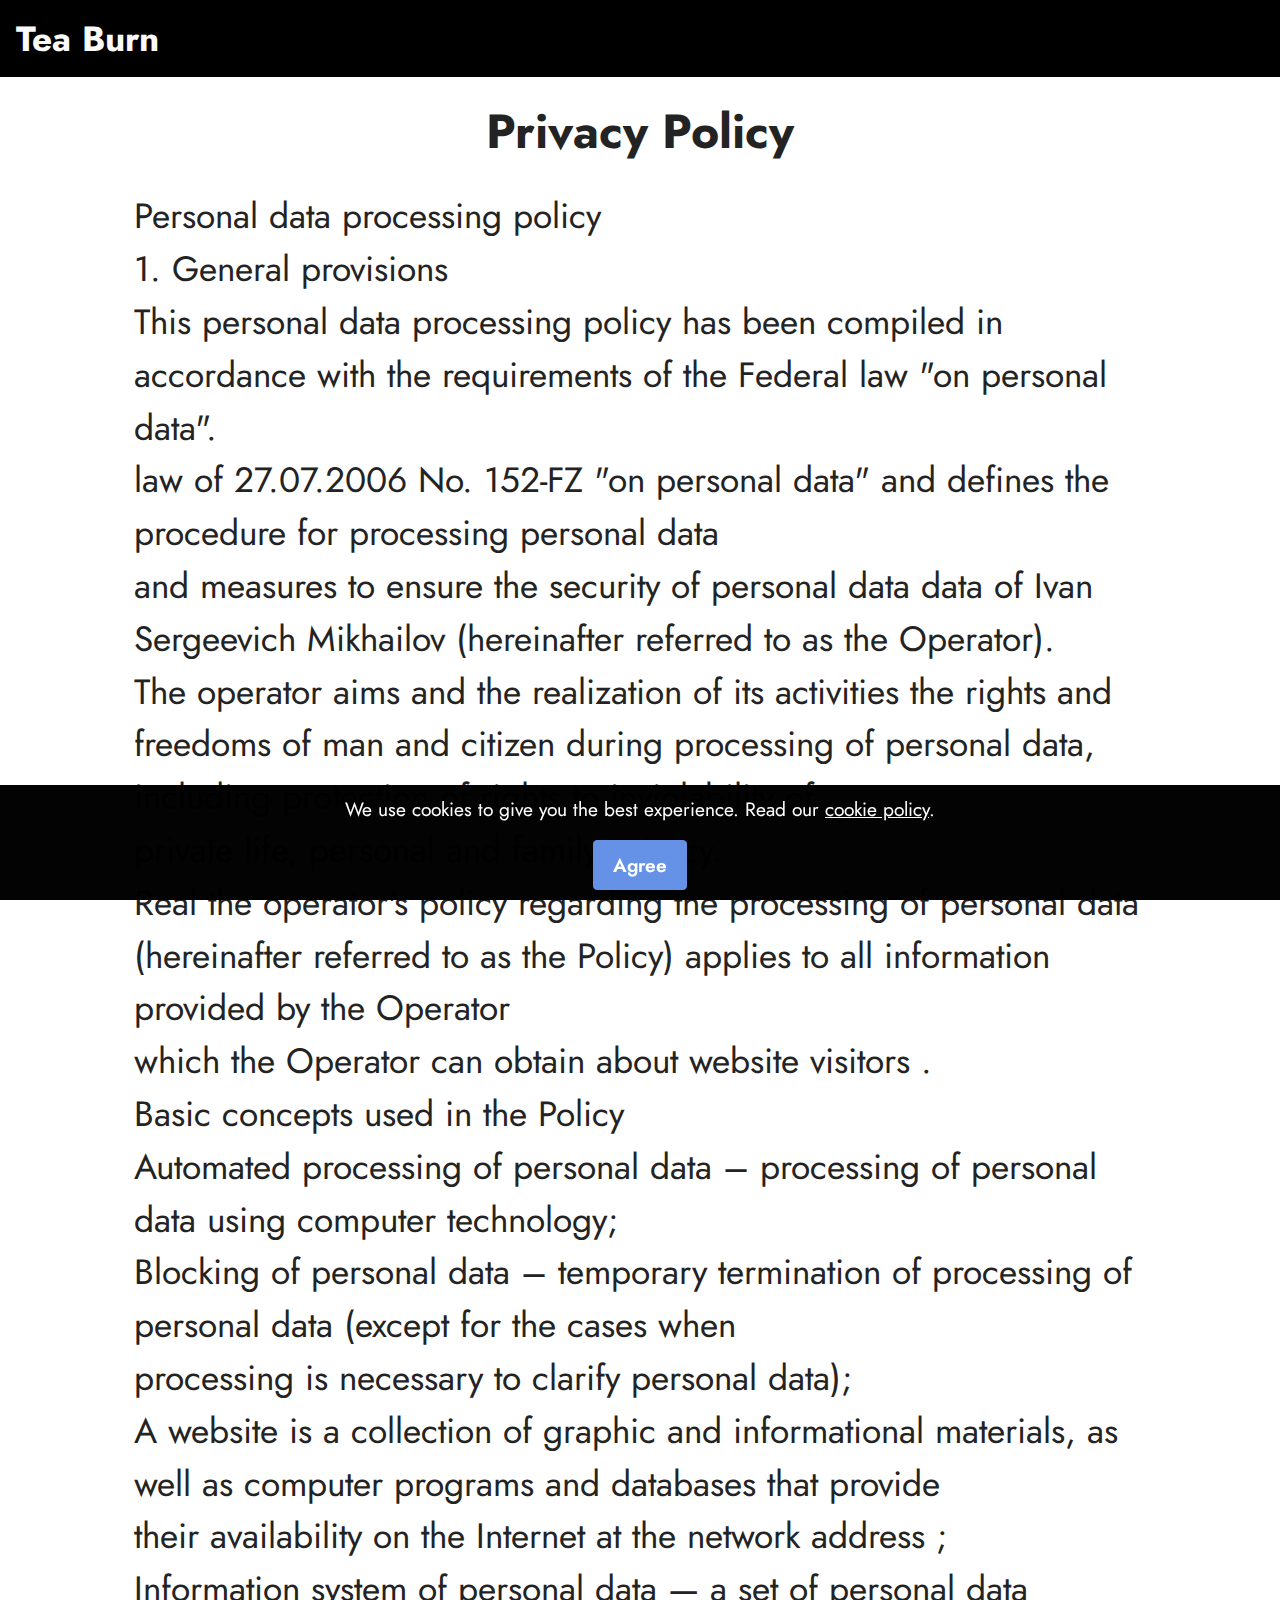
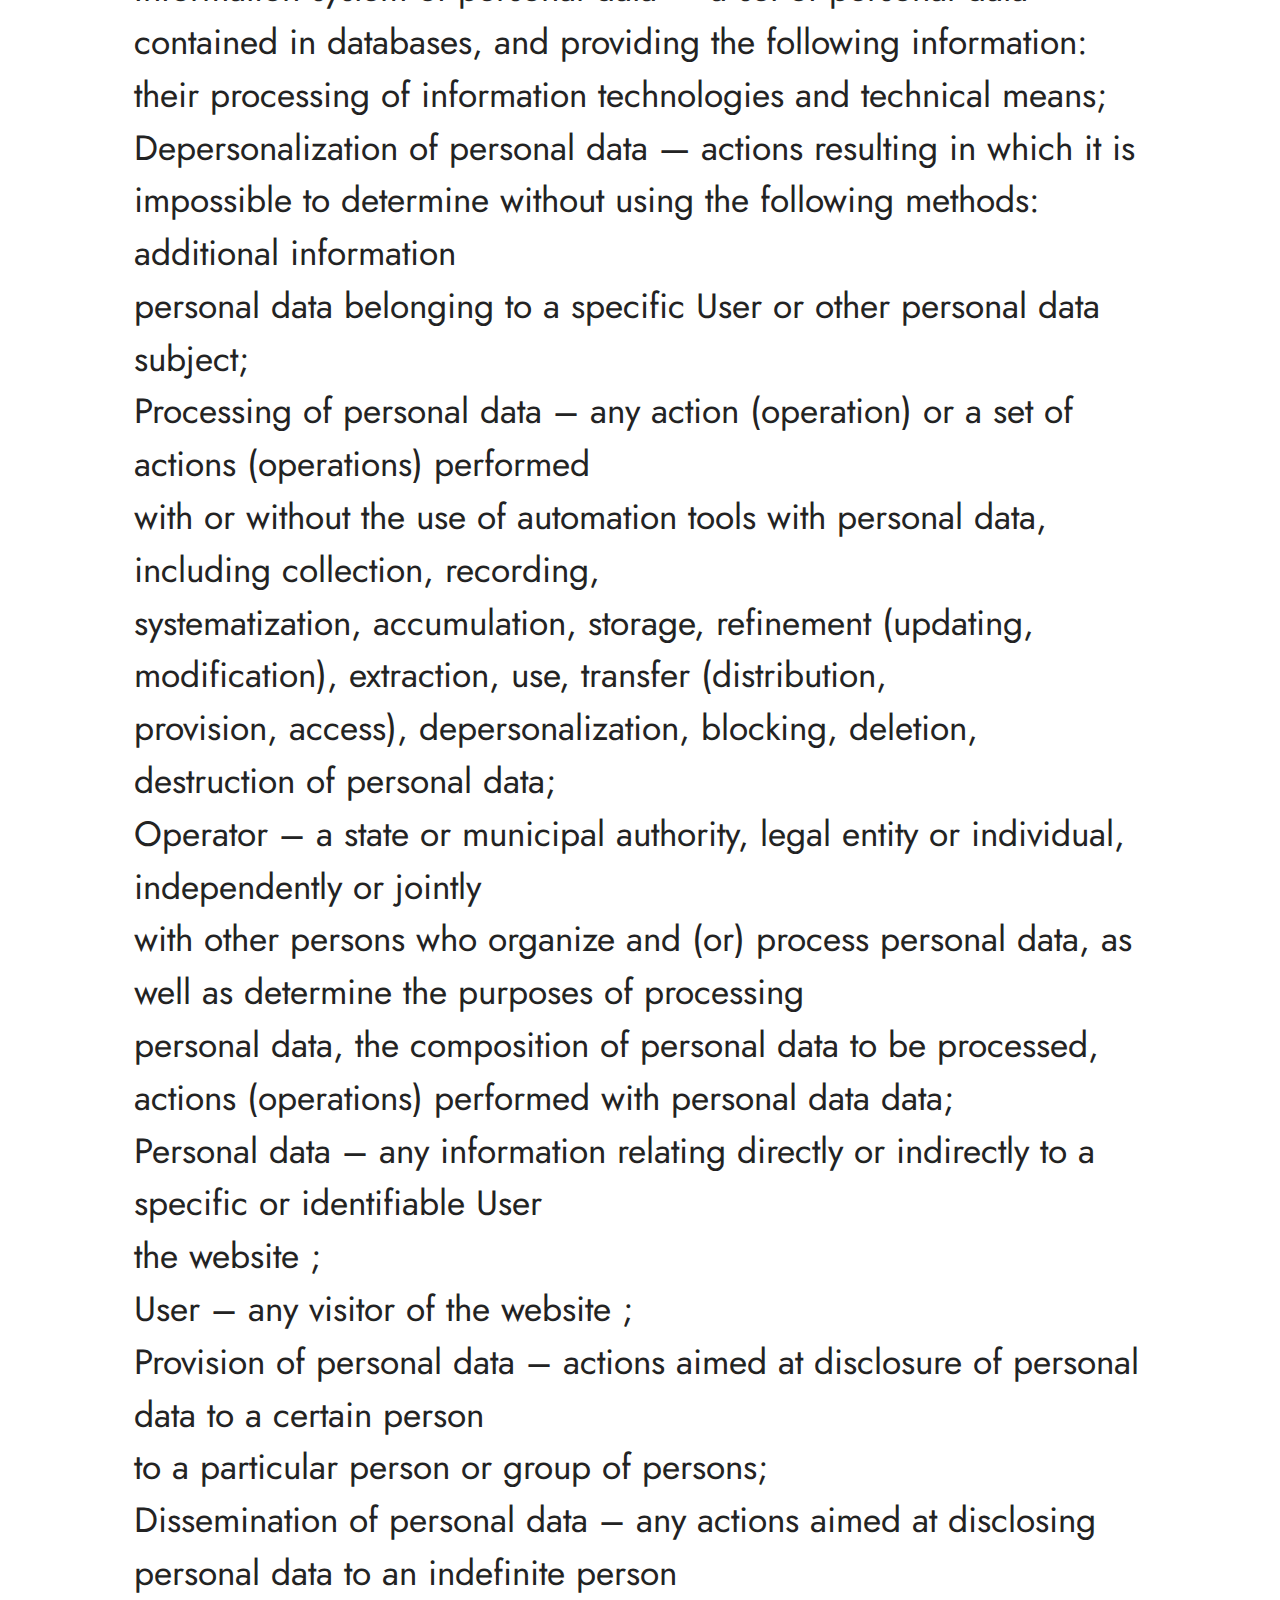
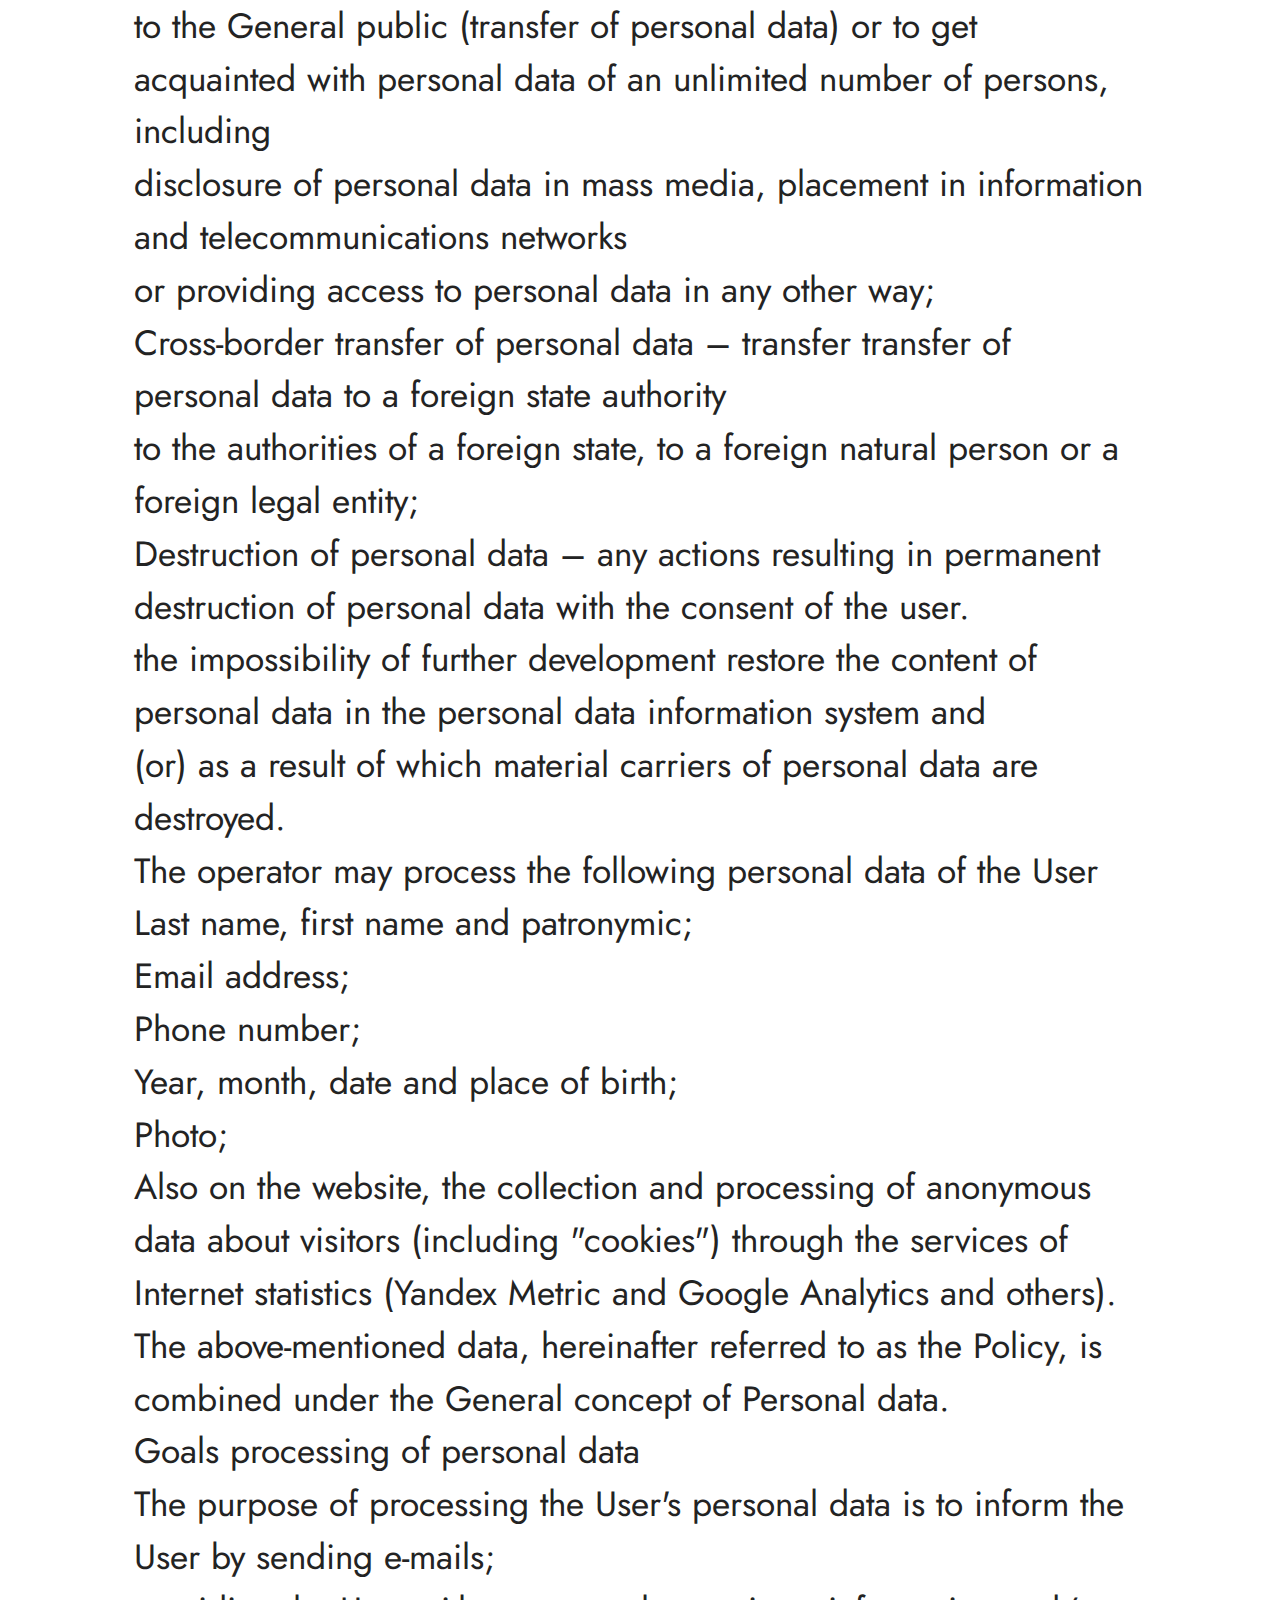
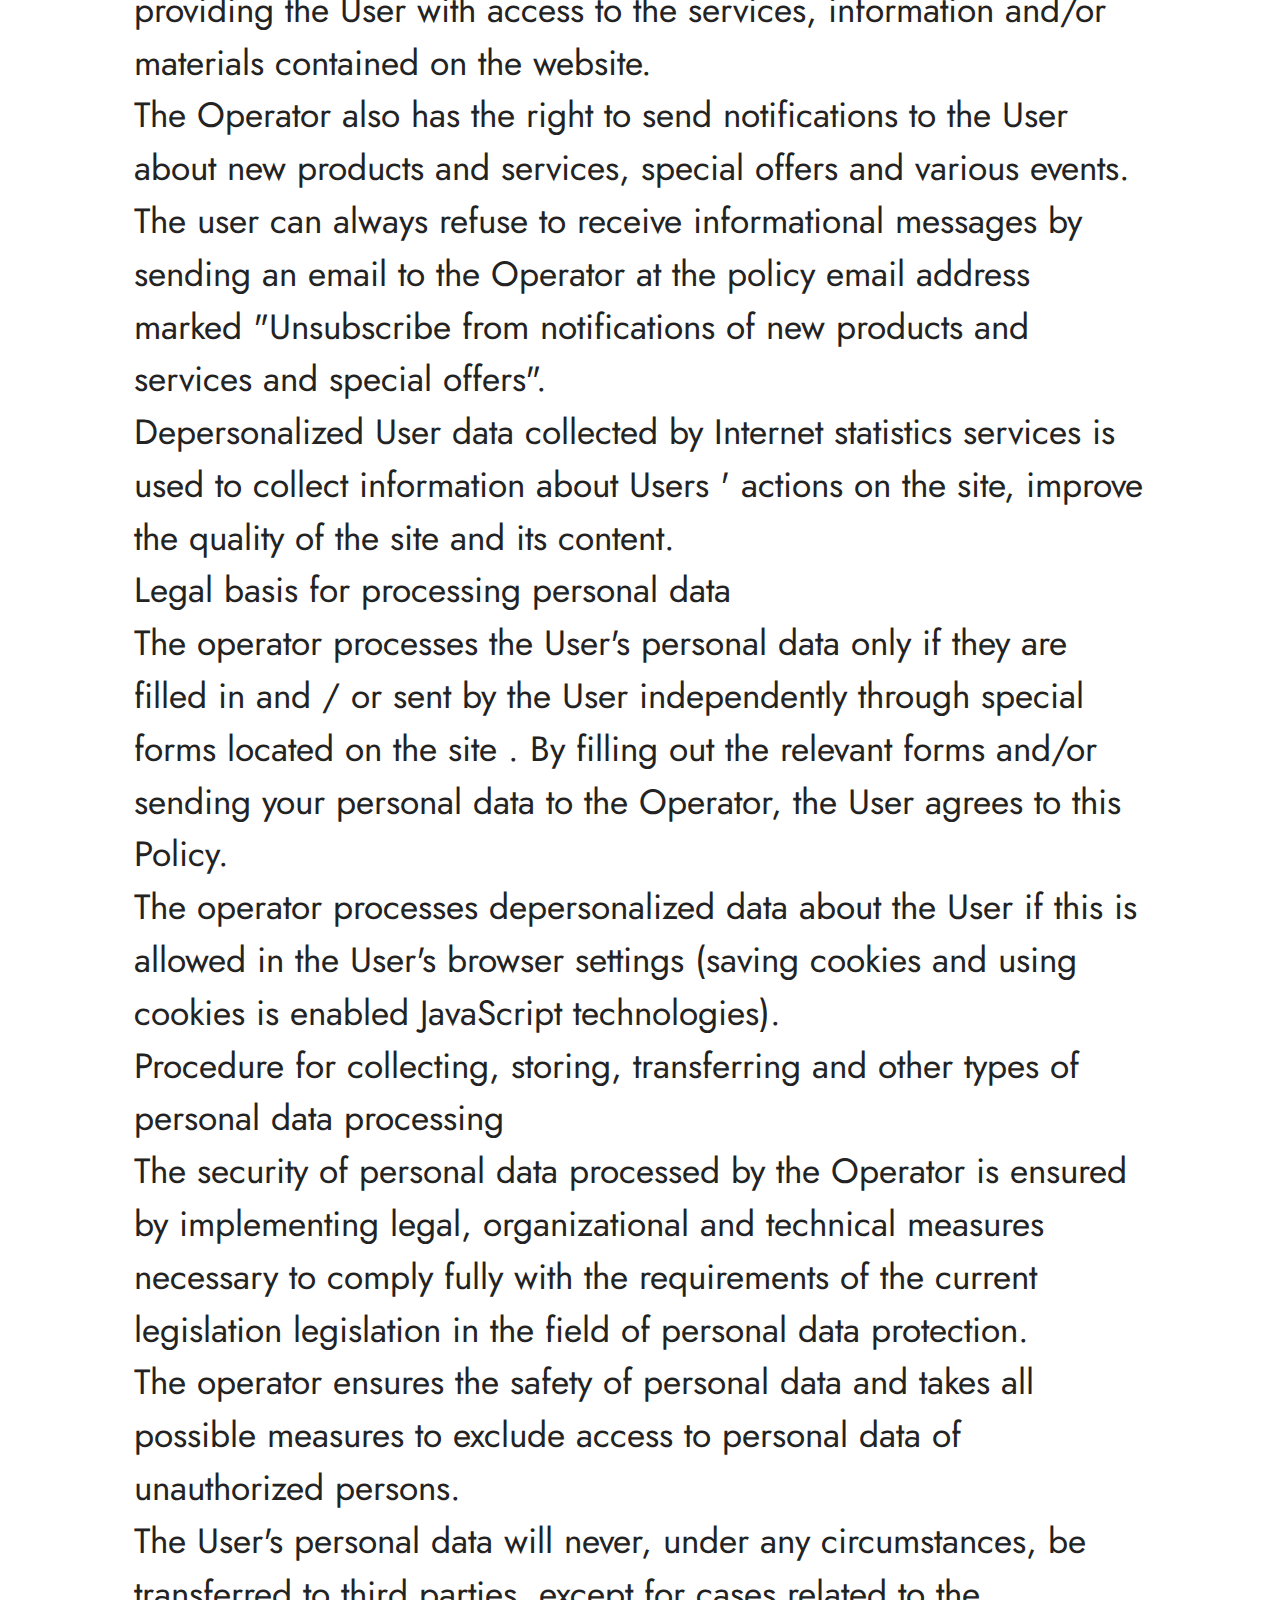
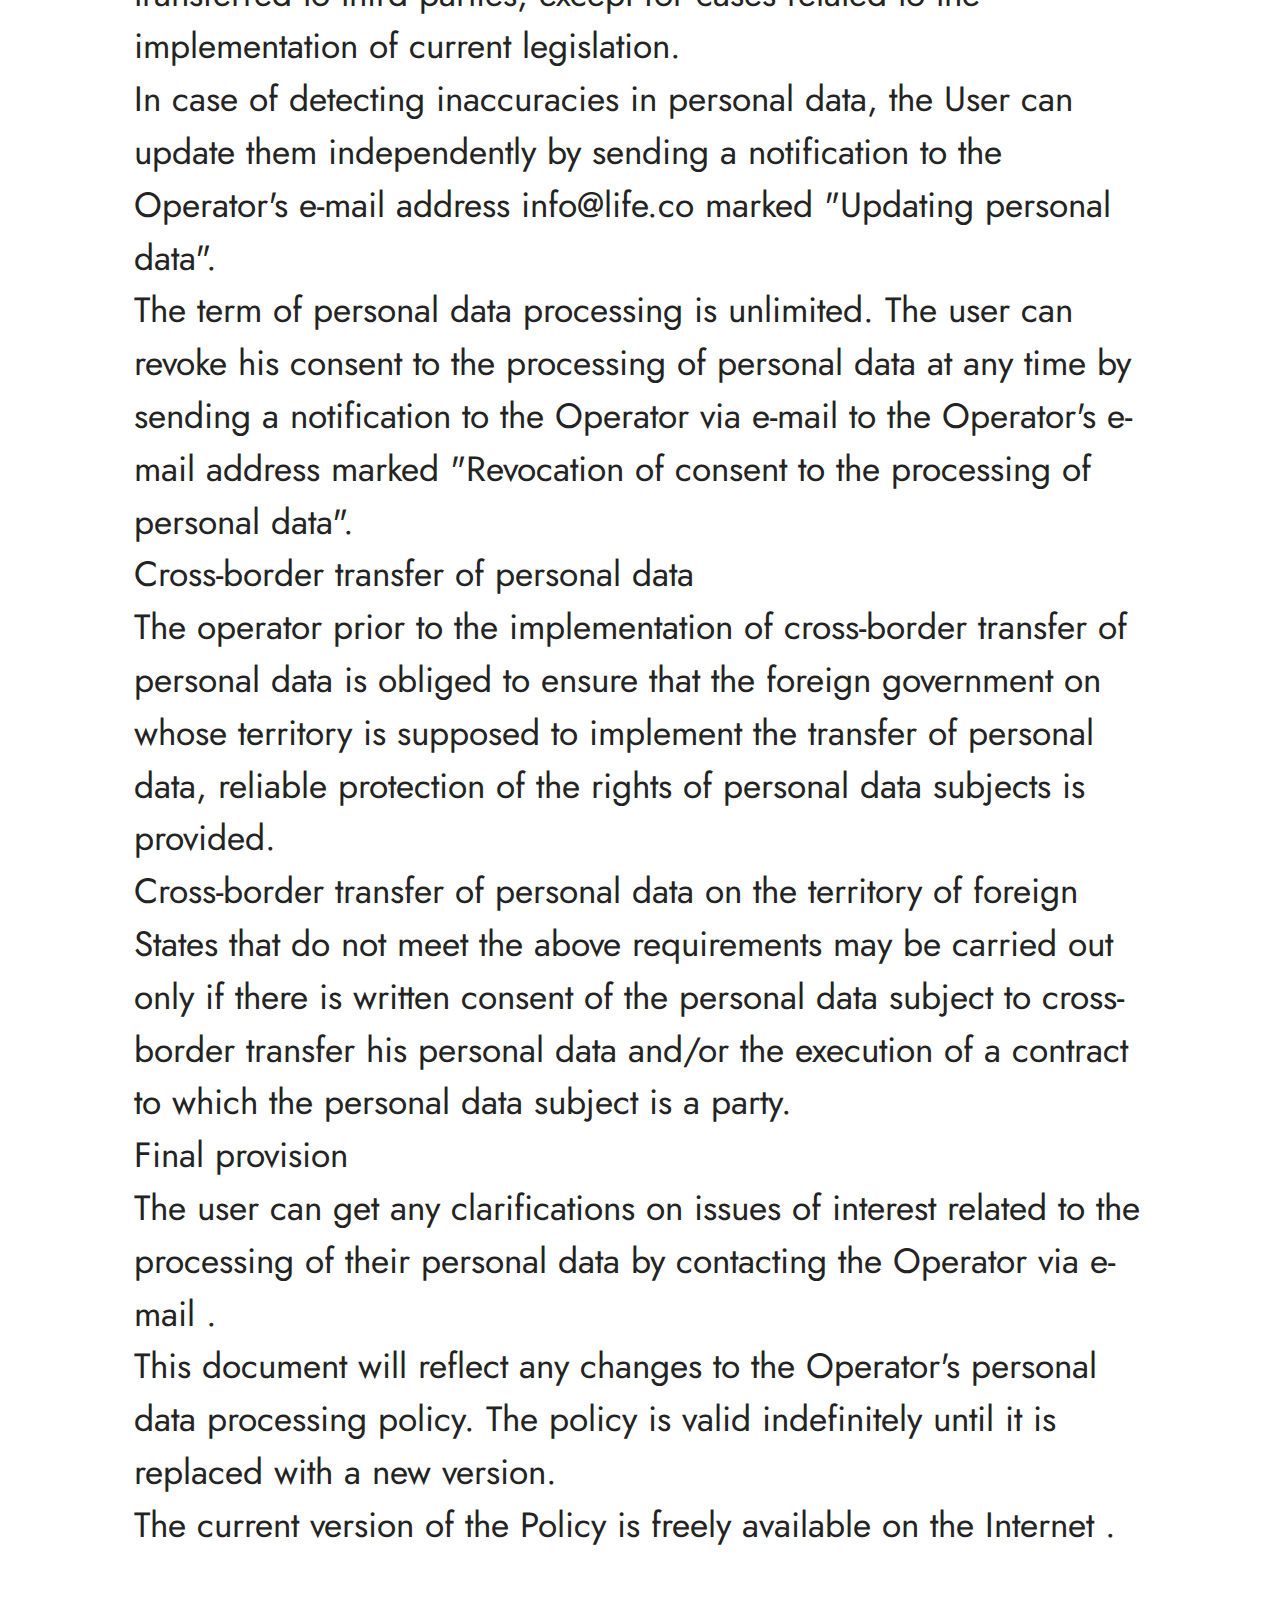
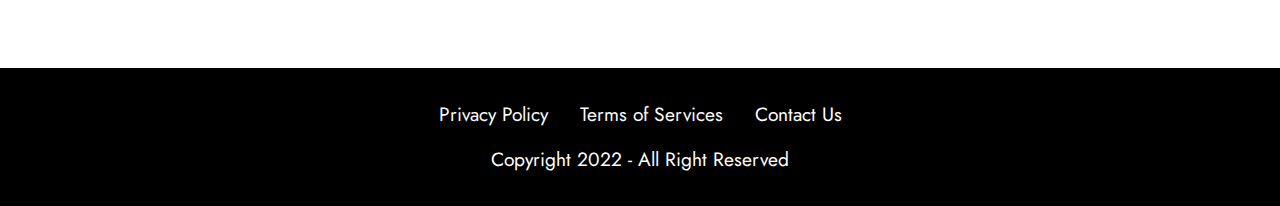
==== commit 9a82afc8: "create github pages" ====
--- a/page1.html
+++ b/page1.html
@@ -10,14 +10,16 @@
   <meta property="og:image" content="">
   <meta name="twitter:title" content="Privacy Policy">
   <meta name="viewport" content="width=device-width, initial-scale=1, minimum-scale=1">
-  <link rel="shortcut icon" href="assets/images/teaburn-tm-121x17.png" type="image/x-icon">
+  <link rel="shortcut icon" href="assets/images/apple-touch-icon-128x128.png" type="image/x-icon">
   <meta name="description" content="">
   
   
   <title>Privacy Policy</title>
+  <link rel="stylesheet" href="assets/web/assets/mobirise-icons/mobirise-icons.css">
   <link rel="stylesheet" href="assets/bootstrap/css/bootstrap.min.css">
   <link rel="stylesheet" href="assets/bootstrap/css/bootstrap-grid.min.css">
   <link rel="stylesheet" href="assets/bootstrap/css/bootstrap-reboot.min.css">
+  <link rel="stylesheet" href="assets/web/assets/gdpr-plugin/gdpr-styles.css">
   <link rel="stylesheet" href="assets/dropdown/css/style.css">
   <link rel="stylesheet" href="assets/socicon/css/styles.css">
   <link rel="stylesheet" href="assets/theme/css/style.css">
@@ -31,29 +33,39 @@
 </head>
 <body>
   
-  <section data-bs-version="5.1" class="menu cid-t9ENVktw1z" once="menu" id="menu1-m">
-    
-    <nav class="navbar navbar-dropdown navbar-fixed-top navbar-expand-lg">
-        <div class="container">
-            <div class="navbar-brand">
-                <span class="navbar-logo">
-                    
-                        <img src="assets/images/teaburn-tm-121x17.png" alt="" style="height: 3.8rem;">
-                    
-                </span>
-                
-            </div>
-            
-            <div class="collapse navbar-collapse" id="navbarSupportedContent">
-                <ul class="navbar-nav nav-dropdown nav-right" data-app-modern-menu="true"><li class="nav-item"><a class="nav-link link text-black display-4" href="#">Menu Item 1</a></li>
-                    <li class="nav-item"><a class="nav-link link text-black display-4" href="#">
-                            Menu Item 2</a></li></ul>
-                
-                
-            </div>
+  <section data-bs-version="5.1" class="menu cid-tae4t8rHt7" once="menu" id="menu2-13">
+
+    
+    
+
+    <nav class="navbar navbar-dropdown navbar-expand-lg">
+        <div class="navbar-brand">
+            
+            <span class="navbar-caption-wrap"><a class="navbar-caption text-white display-5" href="#">Tea Burn</a></span>
         </div>
+        
+      <div class="collapse navbar-collapse" id="navbarSupportedContent">
+            <ul class="navbar-nav nav-dropdown nav-right" data-app-modern-menu="true">
+                <li class="nav-item">
+                    <a class="nav-link link text-black display-4" href="#">
+                        PRACTICE AREAS
+                    </a>
+                </li>
+                <li class="nav-item">
+                    <a class="nav-link link text-black display-4" href="#">
+                        OUR LEGAL TEAM
+                    </a>
+                </li>
+                <li class="nav-item">
+                    <a class="nav-link link text-black display-4" href="#">
+                        OUR HISTORY
+                    </a>
+                </li>
+            </ul>
+            
+            
+      </div>
     </nav>
-
 </section>
 
 <section data-bs-version="5.1" class="content4 cid-t9ENVlu05o" id="content4-o">
@@ -65,50 +77,89 @@
         <div class="row justify-content-center">
             <div class="title col-md-12 col-lg-11">
                 <h3 class="mbr-section-title mbr-fonts-style align-center mb-4 display-2"><strong><br></strong><br><strong>Privacy Policy</strong></h3>
-                <h4 class="mbr-section-subtitle align-center mbr-fonts-style mb-4 display-5"><div>here one of our main priorities is the privacy of our visitors. This Privacy Policy document contains types of information that is collected and recorded and how we use it.
-</div><div>If you have additional questions or require more information about our Privacy Policy, do not hesitate to contact us.
-</div><div>This Privacy Policy applies only to our online activities and is valid for visitors to our website with regards to the information that they shared and/or collect in track.travinstyle.co. This policy is not applicable to any information collected offline or via channels other than this website.
-</div><div>Consent
-</div><div>By using our website, you hereby consent to our Privacy Policy and agree to its terms.
-</div><div>Information we collect
-</div><div>he personal information that you are asked to provide, and the reasons why you are asked to provide it, will be made clear to you at the point we ask you to provide your personal information.
-</div><div>If you contact us directly, we may receive additional information about you such as your name, email address, phone number, the contents of the message and/or attachments you may send us, and any other information you may choose to provide.
-</div><div>When you register for an Account, we may ask for your contact information, including items such as name, company name, address, email address, and telephone number.
-</div><div>How we use your information
-</div><div>We use the information we collect in various ways, including to:
-</div><div>Provide, operate, and maintain our website
-</div><div>Improve, personalize, and expand our website
-</div><div>Understand and analyze how you use our website
-</div><div>Develop new products, services, features, and functionality
-</div><div>Communicate with you, either directly or through one of our partners, including for customer service, to provide you with updates and other information relating to the website, and for marketing and promotional purposes
-</div><div>Send you emails to info@travinstyle.com
-</div><div>Find and prevent fraud
-</div><div>Log Files
-</div><div>track.travinstyle.co follows a standard procedure of using log files. These files log visitors when they visit websites. All hosting companies do this and a part of hosting services' analytics. The information collected by log files include internet protocol (IP) addresses, browser type, Internet Service Provider (ISP), date and time stamp, referring/exit pages, and possibly the number of clicks. These are not linked to any information that is personally identifiable. The purpose of the information is for analyzing trends, administering the site, tracking users' movement on the website, and gathering demographic information.
-</div><div>Advertising Partners Privacy Policies
-</div><div>You may consult this list to find the Privacy Policy for each of the advertising partners of track.travinstyle.co.
-</div><div>Third-party ad servers or ad networks uses technologies like cookies, JavaScript, or Web Beacons that are used in their respective advertisements and links that appear on track.travinstyle.co, which are sent directly to users' browser. They automatically receive your IP address when this occurs. These technologies are used to measure the effectiveness of their advertising campaigns and/or to personalize the advertising content that you see on websites that you visit.
-</div><div>Note that track.travinstyle.co has no access to or control over these cookies that are used by third-party advertisers.
-</div><div>Third Party Privacy Policies
-</div><div>track.travinstyle.co Privacy Policy does not apply to other advertisers or websites. Thus, we are advising you to consult the respective Privacy Policies of these third-party ad servers for more detailed information. It may include their practices and instructions about how to opt-out of certain options. You can choose to disable cookies through your individual browser options. To know more detailed information about cookie management with specific web browsers, it can be found at the browsers' respective websites.
-</div><div>CCPA Privacy Rights (Do Not Sell My Personal Information)
-</div><div>Under the CCPA, among other rights, California consumers have the right to:
-</div><div>Request that a business that collects a consumer's personal data disclose the categories and specific pieces of personal data that a business has collected about consumers.
-</div><div>Request that a business delete any personal data about the consumer that a business has collected.
-</div><div>Request that a business that sells a consumer's personal data, not sell the consumer's personal data.
-</div><div>If you make a request, we have one month to respond to you. If you would like to exercise any of these rights, please contact us.
-</div><div>GDPR Data Protection Rights
-</div><div>We would like to make sure you are fully aware of all of your data protection rights. Every user is entitled to the following:
-</div><div>The right to access – You have the right to request copies of your personal data. We may charge you a small fee for this service.
-</div><div>The right to rectification – You have the right to request that we correct any information you believe is inaccurate. You also have the right to request that we complete the information you believe is incomplete.
-</div><div>The right to erasure – You have the right to request that we erase your personal data, under certain conditions.
-</div><div>The right to restrict processing – You have the right to request that we restrict the processing of your personal data, under certain conditions.
-</div><div>The right to object to processing – You have the right to object to our processing of your personal data, under certain conditions.
-</div><div>The right to data portability – You have the right to request that we transfer the data that we have collected to another organization, or directly to you, under certain conditions.
-</div><div>If you make a request, we have one month to respond to you. If you would like to exercise any of these rights, please contact us.
-</div><div>Children's Information
-</div><div>Another part of our priority is adding protection for children while using the internet. We encourage parents and guardians to observe, participate in, and/or monitor and guide their online activity.
-</div><div>track.travinstyle.co does not knowingly collect any Personal Identifiable Information from children under the age of 13. If you think that your child provided this kind of information on our website, we strongly encourage you to contact us immediately and we will do our best efforts to promptly remove such information from our records.</div><div>
+                <h4 class="mbr-section-subtitle align-center mbr-fonts-style mb-4 display-5"><div>Personal data processing policy
+</div><div>1. General provisions
+</div><div>This personal data processing policy has been compiled in accordance with the requirements of the Federal law "on personal data".
+</div><div>law of 27.07.2006 No. 152-FZ "on personal data" and defines the procedure for processing personal data
+</div><div>and measures to ensure the security of personal data data of Ivan Sergeevich Mikhailov (hereinafter referred to as the Operator).
+</div><div>The operator aims and the realization of its activities the rights and
+</div><div>freedoms of man and citizen during processing of personal data, including protection of rights to inviolability of
+</div><div>private life, personal and family privacy.
+</div><div>Real the operator's policy regarding the processing of personal data (hereinafter referred to as the Policy) applies to all information provided by the Operator
+</div><div>which the Operator can obtain about website visitors .
+</div><div>Basic concepts used in the Policy
+</div><div>Automated processing of personal data – processing of personal data using computer technology;
+</div><div>Blocking of personal data – temporary termination of processing of personal data (except for the cases when
+</div><div>processing is necessary to clarify personal data);
+</div><div>A website is a collection of graphic and informational materials, as well as computer programs and databases that provide
+</div><div>their availability on the Internet at the network address ;
+</div><div>Information system of personal data — a set of personal data contained in databases, and providing the following information:
+</div><div>their processing of information technologies and technical means;
+</div><div>Depersonalization of personal data — actions resulting in which it is impossible to determine without using the following methods: additional information
+</div><div>personal data belonging to a specific User or other personal data subject;
+</div><div>Processing of personal data – any action (operation) or a set of actions (operations) performed
+</div><div>with or without the use of automation tools with personal data, including collection, recording,
+</div><div>systematization, accumulation, storage, refinement (updating, modification), extraction, use, transfer (distribution,
+</div><div>provision, access), depersonalization, blocking, deletion, destruction of personal data;
+</div><div>Operator – a state or municipal authority, legal entity or individual, independently or jointly
+</div><div>with other persons who organize and (or) process personal data, as well as determine the purposes of processing
+</div><div>personal data, the composition of personal data to be processed, actions (operations) performed with personal data data;
+</div><div>Personal data – any information relating directly or indirectly to a specific or identifiable User
+</div><div>the website ;
+</div><div>User – any visitor of the website ;
+</div><div>Provision of personal data – actions aimed at disclosure of personal data to a certain person
+</div><div>to a particular person or group of persons;
+</div><div>Dissemination of personal data – any actions aimed at disclosing personal data to an indefinite person
+</div><div>to the General public (transfer of personal data) or to get acquainted with personal data of an unlimited number of persons, including
+</div><div>disclosure of personal data in mass media, placement in information and telecommunications networks
+</div><div>or providing access to personal data in any other way;
+</div><div>Cross-border transfer of personal data – transfer transfer of personal data to a foreign state authority
+</div><div>to the authorities of a foreign state, to a foreign natural person or a foreign legal entity;
+</div><div>Destruction of personal data – any actions resulting in permanent destruction of personal data with the consent of the user.
+</div><div>the impossibility of further development restore the content of personal data in the personal data information system and
+</div><div>(or) as a result of which material carriers of personal data are destroyed.
+</div><div>The operator may process the following personal data of the User
+</div><div>Last name, first name and patronymic;
+</div><div>Email address;
+</div><div>Phone number;
+</div><div>Year, month, date and place of birth;
+</div><div>Photo;
+</div><div>Also on the website, the collection and processing of anonymous data about visitors (including "cookies") through the services of Internet statistics (Yandex Metric and Google Analytics and others).
+</div><div>The above-mentioned data, hereinafter referred to as the Policy, is combined under the General concept of Personal data.
+</div><div>Goals processing of personal data
+</div><div>The purpose of processing the User's personal data is to inform the User by sending e-mails;
+</div><div>providing the User with access to the services, information and/or materials contained on the website.
+</div><div>The Operator also has the right to send notifications to the User about new products and services, special offers and various events. The user can always refuse to receive informational messages by sending an email to the Operator at the policy email address marked "Unsubscribe from notifications of new products and services and special offers".
+</div><div>Depersonalized User data collected by Internet statistics services is used to collect information about Users ' actions on the site, improve the quality of the site and its content.
+</div><div>Legal basis for processing personal data
+</div><div>The operator processes the User's personal data only if they are filled in and / or sent by the User independently through special forms located on the site  . By filling out the relevant forms and/or sending your personal data to the Operator, the User agrees to this Policy.
+</div><div>The operator processes depersonalized data about the User if this is allowed in the User's browser settings (saving cookies and using cookies is enabled JavaScript technologies).
+</div><div>Procedure for collecting, storing, transferring and other types of personal data processing
+</div><div>The security of personal data processed by the Operator is ensured by implementing legal, organizational and technical measures necessary to comply fully with the requirements of the current legislation legislation in the field of personal data protection.
+</div><div>The operator ensures the safety of personal data and takes all possible measures to exclude access to personal data of unauthorized persons.
+</div><div>The User's personal data will never, under any circumstances, be transferred to third parties, except for cases related to the implementation of current legislation.
+</div><div>In case of detecting inaccuracies in personal data, the User can update them independently by sending a notification to the Operator's e-mail address info@life.co marked "Updating personal data".
+</div><div>The term of personal data processing is unlimited. The user can revoke his consent to the processing of personal data at any time by sending a notification to the Operator via e-mail to the Operator's e-mail address marked "Revocation of consent to the processing of personal data".
+</div><div>Cross-border transfer of personal data
+</div><div>The operator prior to the implementation of cross-border transfer of personal data is obliged to ensure that the foreign government on whose territory is supposed to implement the transfer of personal data, reliable protection of the rights of personal data subjects is provided.
+</div><div>Cross-border transfer of personal data on the territory of foreign States that do not meet the above requirements may be carried out only if there is written consent of the personal data subject to cross-border transfer his personal data and/or the execution of a contract to which the personal data subject is a party.
+</div><div>Final provision
+</div><div>The user can get any clarifications on issues of interest related to the processing of their personal data by contacting the Operator via e-mail .
+</div><div>This document will reflect any changes to the Operator's personal data processing policy. The policy is valid indefinitely until it is replaced with a new version.
+</div><div>The current version of the Policy is freely available on the Internet .
+</div><div><br></div><div>
+</div><div>
+</div><div>
+</div><div>
+</div><div>
+</div><div>
+</div><div>
+</div><div>
+</div><div>
+</div><div>
+</div><div>
+</div><div>
+</div><div>
 </div><div>
 </div><div>
 </div><div>
@@ -139,7 +190,7 @@
                     
                     
                     
-                <li class="foot-menu-item mbr-fonts-style display-7"><a href="page1.html" class="text-white">Privacy Policy</a></li><li class="foot-menu-item mbr-fonts-style display-7"><a href="page2.html" class="text-white">Terms of Services</a></li></ul>
+                <li class="foot-menu-item mbr-fonts-style display-7"><a href="page1.html" class="text-white">Privacy Policy</a></li><li class="foot-menu-item mbr-fonts-style display-7"><a href="page2.html" class="text-white">Terms of Services</a></li><li class="foot-menu-item mbr-fonts-style display-7">Contact Us</li></ul>
             </div>
             
             <div class="row row-copirayt">
@@ -151,6 +202,8 @@
 
 
 <script src="assets/bootstrap/js/bootstrap.bundle.min.js"></script>
+  <script src="assets/web/assets/cookies-alert-plugin/cookies-alert-core.js"></script>
+  <script src="assets/web/assets/cookies-alert-plugin/cookies-alert-script.js"></script>
   <script src="assets/smoothscroll/smooth-scroll.js"></script>
   <script src="assets/ytplayer/index.js"></script>
   <script src="assets/dropdown/js/navbar-dropdown.js"></script>
@@ -158,5 +211,6 @@
   
   
   
-</body>
+<input name="cookieData" type="hidden" data-cookie-customDialogSelector='null' data-cookie-colorText='#ffffff' data-cookie-colorBg='rgba(0, 0, 0, 0.99)' data-cookie-textButton='Agree' data-cookie-colorButton='' data-cookie-colorLink='#ffffff' data-cookie-underlineLink='true' data-cookie-text="We use cookies to give you the best experience. Read our <a href='privacy.html'>cookie policy</a>.">
+  </body>
 </html>--- a/assets/web/assets/mobirise-icons/mobirise-icons.css
+++ b/assets/web/assets/mobirise-icons/mobirise-icons.css
@@ -0,0 +1,477 @@
+@font-face {
+  font-family: 'MobiriseIcons';
+  src:  url('mobirise-icons.eot?spat4u');
+  src:  url('mobirise-icons.eot?spat4u#iefix') format('embedded-opentype'),
+    url('mobirise-icons.ttf?spat4u') format('truetype'),
+    url('mobirise-icons.woff?spat4u') format('woff'),
+    url('mobirise-icons.svg?spat4u#MobiriseIcons') format('svg');
+  font-weight: normal;
+  font-style: normal;
+  font-display: swap;
+}
+
+[class^="mbri-"], [class*=" mbri-"] {
+  /* use !important to prevent issues with browser extensions that change fonts */
+  font-family: MobiriseIcons !important;
+  speak: none;
+  font-style: normal;
+  font-weight: normal;
+  font-variant: normal;
+  text-transform: none;
+  line-height: 1;
+
+  /* Better Font Rendering =========== */
+  -webkit-font-smoothing: antialiased;
+  -moz-osx-font-smoothing: grayscale;
+}
+
+.mbri-add-submenu:before {
+  content: "\e900";
+}
+.mbri-alert:before {
+  content: "\e901";
+}
+.mbri-align-center:before {
+  content: "\e902";
+}
+.mbri-align-justify:before {
+  content: "\e903";
+}
+.mbri-align-left:before {
+  content: "\e904";
+}
+.mbri-align-right:before {
+  content: "\e905";
+}
+.mbri-android:before {
+  content: "\e906";
+}
+.mbri-apple:before {
+  content: "\e907";
+}
+.mbri-arrow-down:before {
+  content: "\e908";
+}
+.mbri-arrow-next:before {
+  content: "\e909";
+}
+.mbri-arrow-prev:before {
+  content: "\e90a";
+}
+.mbri-arrow-up:before {
+  content: "\e90b";
+}
+.mbri-bold:before {
+  content: "\e90c";
+}
+.mbri-bookmark:before {
+  content: "\e90d";
+}
+.mbri-bootstrap:before {
+  content: "\e90e";
+}
+.mbri-briefcase:before {
+  content: "\e90f";
+}
+.mbri-browse:before {
+  content: "\e910";
+}
+.mbri-bulleted-list:before {
+  content: "\e911";
+}
+.mbri-calendar:before {
+  content: "\e912";
+}
+.mbri-camera:before {
+  content: "\e913";
+}
+.mbri-cart-add:before {
+  content: "\e914";
+}
+.mbri-cart-full:before {
+  content: "\e915";
+}
+.mbri-cash:before {
+  content: "\e916";
+}
+.mbri-change-style:before {
+  content: "\e917";
+}
+.mbri-chat:before {
+  content: "\e918";
+}
+.mbri-clock:before {
+  content: "\e919";
+}
+.mbri-close:before {
+  content: "\e91a";
+}
+.mbri-cloud:before {
+  content: "\e91b";
+}
+.mbri-code:before {
+  content: "\e91c";
+}
+.mbri-contact-form:before {
+  content: "\e91d";
+}
+.mbri-credit-card:before {
+  content: "\e91e";
+}
+.mbri-cursor-click:before {
+  content: "\e91f";
+}
+.mbri-cust-feedback:before {
+  content: "\e920";
+}
+.mbri-database:before {
+  content: "\e921";
+}
+.mbri-delivery:before {
+  content: "\e922";
+}
+.mbri-desktop:before {
+  content: "\e923";
+}
+.mbri-devices:before {
+  content: "\e924";
+}
+.mbri-down:before {
+  content: "\e925";
+}
+.mbri-download:before {
+  content: "\e989";
+}
+.mbri-drag-n-drop:before {
+  content: "\e927";
+}
+.mbri-drag-n-drop2:before {
+  content: "\e928";
+}
+.mbri-edit:before {
+  content: "\e929";
+}
+.mbri-edit2:before {
+  content: "\e92a";
+}
+.mbri-error:before {
+  content: "\e92b";
+}
+.mbri-extension:before {
+  content: "\e92c";
+}
+.mbri-features:before {
+  content: "\e92d";
+}
+.mbri-file:before {
+  content: "\e92e";
+}
+.mbri-flag:before {
+  content: "\e92f";
+}
+.mbri-folder:before {
+  content: "\e930";
+}
+.mbri-gift:before {
+  content: "\e931";
+}
+.mbri-github:before {
+  content: "\e932";
+}
+.mbri-globe:before {
+  content: "\e933";
+}
+.mbri-globe-2:before {
+  content: "\e934";
+}
+.mbri-growing-chart:before {
+  content: "\e935";
+}
+.mbri-hearth:before {
+  content: "\e936";
+}
+.mbri-help:before {
+  content: "\e937";
+}
+.mbri-home:before {
+  content: "\e938";
+}
+.mbri-hot-cup:before {
+  content: "\e939";
+}
+.mbri-idea:before {
+  content: "\e93a";
+}
+.mbri-image-gallery:before {
+  content: "\e93b";
+}
+.mbri-image-slider:before {
+  content: "\e93c";
+}
+.mbri-info:before {
+  content: "\e93d";
+}
+.mbri-italic:before {
+  content: "\e93e";
+}
+.mbri-key:before {
+  content: "\e93f";
+}
+.mbri-laptop:before {
+  content: "\e940";
+}
+.mbri-layers:before {
+  content: "\e941";
+}
+.mbri-left-right:before {
+  content: "\e942";
+}
+.mbri-left:before {
+  content: "\e943";
+}
+.mbri-letter:before {
+  content: "\e944";
+}
+.mbri-like:before {
+  content: "\e945";
+}
+.mbri-link:before {
+  content: "\e946";
+}
+.mbri-lock:before {
+  content: "\e947";
+}
+.mbri-login:before {
+  content: "\e948";
+}
+.mbri-logout:before {
+  content: "\e949";
+}
+.mbri-magic-stick:before {
+  content: "\e94a";
+}
+.mbri-map-pin:before {
+  content: "\e94b";
+}
+.mbri-menu:before {
+  content: "\e94c";
+}
+.mbri-mobile:before {
+  content: "\e94d";
+}
+.mbri-mobile2:before {
+  content: "\e94e";
+}
+.mbri-mobirise:before {
+  content: "\e94f";
+}
+.mbri-more-horizontal:before {
+  content: "\e950";
+}
+.mbri-more-vertical:before {
+  content: "\e951";
+}
+.mbri-music:before {
+  content: "\e952";
+}
+.mbri-new-file:before {
+  content: "\e953";
+}
+.mbri-numbered-list:before {
+  content: "\e954";
+}
+.mbri-opened-folder:before {
+  content: "\e955";
+}
+.mbri-pages:before {
+  content: "\e956";
+}
+.mbri-paper-plane:before {
+  content: "\e957";
+}
+.mbri-paperclip:before {
+  content: "\e958";
+}
+.mbri-photo:before {
+  content: "\e959";
+}
+.mbri-photos:before {
+  content: "\e95a";
+}
+.mbri-pin:before {
+  content: "\e95b";
+}
+.mbri-play:before {
+  content: "\e95c";
+}
+.mbri-plus:before {
+  content: "\e95d";
+}
+.mbri-preview:before {
+  content: "\e95e";
+}
+.mbri-print:before {
+  content: "\e95f";
+}
+.mbri-protect:before {
+  content: "\e960";
+}
+.mbri-question:before {
+  content: "\e961";
+}
+.mbri-quote-left:before {
+  content: "\e962";
+}
+.mbri-quote-right:before {
+  content: "\e963";
+}
+.mbri-refresh:before {
+  content: "\e964";
+}
+.mbri-responsive:before {
+  content: "\e965";
+}
+.mbri-right:before {
+  content: "\e966";
+}
+.mbri-rocket:before {
+  content: "\e967";
+}
+.mbri-sad-face:before {
+  content: "\e968";
+}
+.mbri-sale:before {
+  content: "\e969";
+}
+.mbri-save:before {
+  content: "\e96a";
+}
+.mbri-search:before {
+  content: "\e96b";
+}
+.mbri-setting:before {
+  content: "\e96c";
+}
+.mbri-setting2:before {
+  content: "\e96d";
+}
+.mbri-setting3:before {
+  content: "\e96e";
+}
+.mbri-share:before {
+  content: "\e96f";
+}
+.mbri-shopping-bag:before {
+  content: "\e970";
+}
+.mbri-shopping-basket:before {
+  content: "\e971";
+}
+.mbri-shopping-cart:before {
+  content: "\e972";
+}
+.mbri-sites:before {
+  content: "\e973";
+}
+.mbri-smile-face:before {
+  content: "\e974";
+}
+.mbri-speed:before {
+  content: "\e975";
+}
+.mbri-star:before {
+  content: "\e976";
+}
+.mbri-success:before {
+  content: "\e977";
+}
+.mbri-sun:before {
+  content: "\e978";
+}
+.mbri-sun2:before {
+  content: "\e979";
+}
+.mbri-tablet:before {
+  content: "\e97a";
+}
+.mbri-tablet-vertical:before {
+  content: "\e97b";
+}
+.mbri-target:before {
+  content: "\e97c";
+}
+.mbri-timer:before {
+  content: "\e97d";
+}
+.mbri-to-ftp:before {
+  content: "\e97e";
+}
+.mbri-to-local-drive:before {
+  content: "\e97f";
+}
+.mbri-touch-swipe:before {
+  content: "\e980";
+}
+.mbri-touch:before {
+  content: "\e981";
+}
+.mbri-trash:before {
+  content: "\e982";
+}
+.mbri-underline:before {
+  content: "\e983";
+}
+.mbri-unlink:before {
+  content: "\e984";
+}
+.mbri-unlock:before {
+  content: "\e985";
+}
+.mbri-up-down:before {
+  content: "\e986";
+}
+.mbri-up:before {
+  content: "\e987";
+}
+.mbri-update:before {
+  content: "\e988";
+}
+.mbri-upload:before {
+ content: "\e926"; 
+}
+.mbri-user:before {
+  content: "\e98a";
+}
+.mbri-user2:before {
+  content: "\e98b";
+}
+.mbri-users:before {
+  content: "\e98c";
+}
+.mbri-video:before {
+  content: "\e98d";
+}
+.mbri-video-play:before {
+  content: "\e98e";
+}
+.mbri-watch:before {
+  content: "\e98f";
+}
+.mbri-website-theme:before {
+  content: "\e990";
+}
+.mbri-wifi:before {
+  content: "\e991";
+}
+.mbri-windows:before {
+  content: "\e992";
+}
+.mbri-zoom-out:before {
+  content: "\e993";
+}
+.mbri-redo:before {
+  content: "\e994";
+}
+.mbri-undo:before {
+  content: "\e995";
+}
--- a/assets/web/assets/gdpr-plugin/gdpr-styles.css
+++ b/assets/web/assets/gdpr-plugin/gdpr-styles.css
@@ -0,0 +1,27 @@
+.gdpr-block {
+    padding: 10px;
+    font-size: 14px;
+    display: block;
+    width: 100%;
+    text-align: center;
+}
+.gdpr-block.covert {
+	display: none;
+}
+.textGDPR {
+    position: relative;
+}
+.gdpr-block label span.textGDPR input[name='gdpr']{
+    width: 15px;
+    height: 15px;
+    margin: 0;
+    position: absolute;
+    top: 3px;
+    left: -20px;
+}
+.gdpr-block label {
+    color: #a7a7a7;
+    vertical-align: middle;
+    user-select: none;
+    margin-bottom: 0;
+}--- a/assets/mobirise/css/mbr-additional.css
+++ b/assets/mobirise/css/mbr-additional.css
@@ -682,219 +682,117 @@
 a {
   transition: color 0.6s;
 }
-.cid-s48OLK6784 {
-  z-index: 1000;
-  width: 100%;
-  position: relative;
-  min-height: 60px;
-}
-.cid-s48OLK6784 nav.navbar {
-  position: fixed;
-}
-.cid-s48OLK6784 .dropdown-item:before {
-  font-family: Moririse2 !important;
-  content: '\e966';
-  display: inline-block;
-  width: 0;
-  position: absolute;
-  left: 1rem;
-  top: 0.5rem;
-  margin-right: 0.5rem;
-  line-height: 1;
-  font-size: inherit;
-  vertical-align: middle;
-  text-align: center;
-  overflow: hidden;
-  transform: scale(0, 1);
-  transition: all 0.25s ease-in-out;
-}
-.cid-s48OLK6784 .dropdown-menu {
-  padding: 0;
-}
-.cid-s48OLK6784 .dropdown-item {
-  border-bottom: 1px solid #e6e6e6;
-}
-.cid-s48OLK6784 .dropdown-item:hover,
-.cid-s48OLK6784 .dropdown-item:focus {
-  background: #6592e6 !important;
-  color: white !important;
-}
-.cid-s48OLK6784 .nav-dropdown .link {
-  padding: 0 0.3em !important;
-  margin: .667em 1em !important;
-}
-.cid-s48OLK6784 .nav-dropdown .link.dropdown-toggle::after {
-  margin-left: 0.5rem;
-  margin-top: 0.2rem;
-}
-.cid-s48OLK6784 .nav-link {
-  position: relative;
-}
-.cid-s48OLK6784 .container {
-  display: flex;
-  margin: auto;
-}
-.cid-s48OLK6784 .iconfont-wrapper {
-  color: #000000 !important;
-  font-size: 1.5rem;
-  padding-right: .5rem;
-}
-.cid-s48OLK6784 .navbar-caption {
-  padding-right: 4rem;
-}
-.cid-s48OLK6784 .dropdown-menu,
-.cid-s48OLK6784 .navbar.opened {
-  background: #000000 !important;
-}
-.cid-s48OLK6784 .nav-item:focus,
-.cid-s48OLK6784 .nav-link:focus {
+.cid-tae4t8rHt7 .nav-item:focus,
+.cid-tae4t8rHt7 .nav-link:focus {
   outline: none;
 }
-.cid-s48OLK6784 .dropdown .dropdown-menu .dropdown-item {
-  width: auto;
-  transition: all 0.25s ease-in-out;
-}
-.cid-s48OLK6784 .dropdown .dropdown-menu .dropdown-item::after {
-  right: 0.5rem;
-}
-.cid-s48OLK6784 .dropdown .dropdown-menu .dropdown-item .mbr-iconfont {
-  margin-left: -1.8rem;
-  padding-right: 1rem;
-  font-size: inherit;
-}
-.cid-s48OLK6784 .dropdown .dropdown-menu .dropdown-item .mbr-iconfont:before {
-  display: inline-block;
-  transform: scale(1, 1);
-  transition: all 0.25s ease-in-out;
-}
-.cid-s48OLK6784 .collapsed .dropdown-menu .dropdown-item:before {
-  display: none;
-}
-.cid-s48OLK6784 .collapsed .dropdown .dropdown-menu .dropdown-item {
-  padding: 0.235em 1.5em 0.235em 1.5em !important;
-  transition: none;
-  margin: 0 !important;
-}
-.cid-s48OLK6784 .navbar {
+.cid-tae4t8rHt7 .navbar {
   min-height: 77px;
   transition: all .3s;
-  border-bottom: 1px solid transparent;
   background: #000000;
 }
-.cid-s48OLK6784 .navbar:not(.navbar-short) {
-  border-bottom: 1px solid #e6e6e6;
-}
-.cid-s48OLK6784 .navbar.opened {
+.cid-tae4t8rHt7 .navbar.opened {
   transition: all .3s;
-}
-.cid-s48OLK6784 .navbar .dropdown-item {
-  padding: .5rem 1.8rem;
-}
-.cid-s48OLK6784 .navbar .navbar-logo img {
-  width: auto;
-}
-.cid-s48OLK6784 .navbar .navbar-collapse {
+  background: #000000 !important;
+}
+.cid-tae4t8rHt7 .navbar .dropdown-item {
+  padding: .25rem 1.5rem;
+}
+.cid-tae4t8rHt7 .navbar .navbar-collapse {
+  -webkit-justify-content: flex-end;
   justify-content: flex-end;
   z-index: 1;
   display: none !important;
 }
-.cid-s48OLK6784 .navbar.collapsed .nav-item .nav-link::before {
-  display: none;
-}
-.cid-s48OLK6784 .navbar.collapsed.opened .dropdown-menu {
+.cid-tae4t8rHt7 .navbar.collapsed.opened .dropdown-menu {
   top: 0;
 }
-@media (min-width: 992px) {
-  .cid-s48OLK6784 .navbar.collapsed.opened:not(.navbar-short) .navbar-collapse {
-    max-height: calc(98.5vh - 3.8rem);
-  }
-}
-.cid-s48OLK6784 .navbar.collapsed .dropdown-menu .dropdown-submenu {
+.cid-tae4t8rHt7 .navbar.collapsed .dropdown-menu {
+  background: transparent !important;
+}
+.cid-tae4t8rHt7 .navbar.collapsed .dropdown-menu .dropdown-submenu {
   left: 0 !important;
 }
-.cid-s48OLK6784 .navbar.collapsed .dropdown-menu .dropdown-item:after {
+.cid-tae4t8rHt7 .navbar.collapsed .dropdown-menu .dropdown-item:after {
   right: auto;
 }
-.cid-s48OLK6784 .navbar.collapsed .dropdown-menu .dropdown-toggle[data-toggle="dropdown-submenu"]:after {
-  margin-left: 0.5rem;
-  margin-top: 0.2rem;
+.cid-tae4t8rHt7 .navbar.collapsed .dropdown-menu .dropdown-toggle[data-toggle="dropdown-submenu"]:after {
+  margin-left: .25rem;
   border-top: 0.35em solid;
   border-right: 0.35em solid transparent;
   border-left: 0.35em solid transparent;
   border-bottom: 0;
   top: 55%;
 }
-.cid-s48OLK6784 .navbar.collapsed ul.navbar-nav li {
+.cid-tae4t8rHt7 .navbar.collapsed ul.navbar-nav li {
   margin: auto;
 }
-.cid-s48OLK6784 .navbar.collapsed .dropdown-menu .dropdown-item {
+.cid-tae4t8rHt7 .navbar.collapsed .dropdown-menu .dropdown-item {
   padding: .25rem 1.5rem;
   text-align: center;
 }
-.cid-s48OLK6784 .navbar.collapsed .icons-menu {
+.cid-tae4t8rHt7 .navbar.collapsed .icons-menu {
   padding-left: 0;
-  padding-right: 0;
   padding-top: .5rem;
   padding-bottom: .5rem;
 }
 @media (max-width: 991px) {
-  .cid-s48OLK6784 .navbar .nav-item .nav-link::before {
-    display: none;
-  }
-  .cid-s48OLK6784 .navbar.opened .dropdown-menu {
+  .cid-tae4t8rHt7 .navbar.opened .dropdown-menu {
     top: 0;
   }
-  .cid-s48OLK6784 .navbar .dropdown-menu .dropdown-submenu {
+  .cid-tae4t8rHt7 .navbar .dropdown-menu {
+    background: transparent !important;
+  }
+  .cid-tae4t8rHt7 .navbar .dropdown-menu .dropdown-submenu {
     left: 0 !important;
   }
-  .cid-s48OLK6784 .navbar .dropdown-menu .dropdown-item:after {
+  .cid-tae4t8rHt7 .navbar .dropdown-menu .dropdown-item:after {
     right: auto;
   }
-  .cid-s48OLK6784 .navbar .dropdown-menu .dropdown-toggle[data-toggle="dropdown-submenu"]:after {
-    margin-left: 0.5rem;
-    margin-top: 0.2rem;
+  .cid-tae4t8rHt7 .navbar .dropdown-menu .dropdown-toggle[data-toggle="dropdown-submenu"]:after {
+    margin-left: .25rem;
     border-top: 0.35em solid;
     border-right: 0.35em solid transparent;
     border-left: 0.35em solid transparent;
     border-bottom: 0;
     top: 55%;
   }
-  .cid-s48OLK6784 .navbar .navbar-logo img {
+  .cid-tae4t8rHt7 .navbar .navbar-logo img {
     height: 3.8rem !important;
   }
-  .cid-s48OLK6784 .navbar ul.navbar-nav li {
+  .cid-tae4t8rHt7 .navbar ul.navbar-nav li {
     margin: auto;
   }
-  .cid-s48OLK6784 .navbar .dropdown-menu .dropdown-item {
-    padding: .25rem 1.5rem !important;
+  .cid-tae4t8rHt7 .navbar .dropdown-menu .dropdown-item {
+    padding: .25rem 1.5rem;
     text-align: center;
   }
-  .cid-s48OLK6784 .navbar .navbar-brand {
+  .cid-tae4t8rHt7 .navbar .navbar-brand {
+    -webkit-flex-shrink: initial;
     flex-shrink: initial;
-    flex-basis: auto;
     word-break: break-word;
-    padding-right: 2rem;
-  }
-  .cid-s48OLK6784 .navbar .navbar-toggler {
-    flex-basis: auto;
-  }
-  .cid-s48OLK6784 .navbar .icons-menu {
+  }
+  .cid-tae4t8rHt7 .navbar .icons-menu {
     padding-left: 0;
     padding-top: .5rem;
     padding-bottom: .5rem;
   }
 }
-.cid-s48OLK6784 .navbar.navbar-short {
+.cid-tae4t8rHt7 .navbar.navbar-short {
+  background: #000000 !important;
   min-height: 60px;
 }
-.cid-s48OLK6784 .navbar.navbar-short .navbar-logo img {
+.cid-tae4t8rHt7 .navbar.navbar-short .navbar-logo img {
   height: 3rem !important;
 }
-.cid-s48OLK6784 .navbar.navbar-short .navbar-brand {
+.cid-tae4t8rHt7 .navbar.navbar-short .navbar-brand {
   padding: 0;
 }
-.cid-s48OLK6784 .navbar-brand {
+.cid-tae4t8rHt7 .navbar-brand {
+  display: flex;
+  -webkit-flex-shrink: 0;
   flex-shrink: 0;
+  -webkit-align-items: center;
   align-items: center;
   margin-right: 0;
   padding: 0;
@@ -902,128 +800,132 @@
   word-break: break-word;
   z-index: 1;
 }
-.cid-s48OLK6784 .navbar-brand .navbar-caption {
+.cid-tae4t8rHt7 .navbar-brand .navbar-caption {
   line-height: inherit !important;
 }
-.cid-s48OLK6784 .navbar-brand .navbar-logo a {
+.cid-tae4t8rHt7 .navbar-brand .navbar-logo a {
   outline: none;
 }
-.cid-s48OLK6784 .dropdown-item.active,
-.cid-s48OLK6784 .dropdown-item:active {
+.cid-tae4t8rHt7 .dropdown-item.active,
+.cid-tae4t8rHt7 .dropdown-item:active {
   background-color: transparent;
 }
-.cid-s48OLK6784 .navbar-expand-lg .navbar-nav .nav-link {
+.cid-tae4t8rHt7 .navbar-expand-lg .navbar-nav .nav-link {
   padding: 0;
 }
-.cid-s48OLK6784 .nav-dropdown .link.dropdown-toggle {
+.cid-tae4t8rHt7 .nav-dropdown .link.dropdown-toggle {
   margin-right: 1.667em;
 }
-.cid-s48OLK6784 .nav-dropdown .link.dropdown-toggle[aria-expanded="true"] {
+.cid-tae4t8rHt7 .nav-dropdown .link.dropdown-toggle[aria-expanded="true"] {
   margin-right: 0;
   padding: 0.667em 1.667em;
 }
-.cid-s48OLK6784 .navbar.navbar-expand-lg .dropdown .dropdown-menu {
+.cid-tae4t8rHt7 .navbar.navbar-expand-lg .dropdown .dropdown-menu {
   background: #000000;
 }
-.cid-s48OLK6784 .navbar.navbar-expand-lg .dropdown .dropdown-menu .dropdown-submenu {
+.cid-tae4t8rHt7 .navbar.navbar-expand-lg .dropdown .dropdown-menu .dropdown-submenu {
   margin: 0;
   left: 100%;
 }
-.cid-s48OLK6784 .navbar .dropdown.open > .dropdown-menu {
+.cid-tae4t8rHt7 .navbar .dropdown.open > .dropdown-menu {
   display: block;
 }
-.cid-s48OLK6784 ul.navbar-nav {
+.cid-tae4t8rHt7 ul.navbar-nav {
+  -webkit-flex-wrap: wrap;
   flex-wrap: wrap;
 }
-.cid-s48OLK6784 .navbar-buttons {
+.cid-tae4t8rHt7 .navbar-buttons {
   text-align: center;
-  min-width: 170px;
-}
-.cid-s48OLK6784 button.navbar-toggler {
+}
+.cid-tae4t8rHt7 button.navbar-toggler {
   outline: none;
   width: 31px;
   height: 20px;
   cursor: pointer;
   transition: all .2s;
   position: relative;
+  -webkit-align-self: center;
   align-self: center;
 }
-.cid-s48OLK6784 button.navbar-toggler .hamburger span {
+.cid-tae4t8rHt7 button.navbar-toggler .hamburger span {
   position: absolute;
   right: 0;
   width: 30px;
   height: 2px;
   border-right: 5px;
-  background-color: currentColor;
-}
-.cid-s48OLK6784 button.navbar-toggler .hamburger span:nth-child(1) {
+  background-color: #ffffff;
+}
+.cid-tae4t8rHt7 button.navbar-toggler .hamburger span:nth-child(1) {
   top: 0;
   transition: all .2s;
 }
-.cid-s48OLK6784 button.navbar-toggler .hamburger span:nth-child(2) {
+.cid-tae4t8rHt7 button.navbar-toggler .hamburger span:nth-child(2) {
   top: 8px;
   transition: all .15s;
 }
-.cid-s48OLK6784 button.navbar-toggler .hamburger span:nth-child(3) {
+.cid-tae4t8rHt7 button.navbar-toggler .hamburger span:nth-child(3) {
   top: 8px;
   transition: all .15s;
 }
-.cid-s48OLK6784 button.navbar-toggler .hamburger span:nth-child(4) {
+.cid-tae4t8rHt7 button.navbar-toggler .hamburger span:nth-child(4) {
   top: 16px;
   transition: all .2s;
 }
-.cid-s48OLK6784 nav.opened .hamburger span:nth-child(1) {
+.cid-tae4t8rHt7 nav.opened .hamburger span:nth-child(1) {
   top: 8px;
   width: 0;
   opacity: 0;
   right: 50%;
   transition: all .2s;
 }
-.cid-s48OLK6784 nav.opened .hamburger span:nth-child(2) {
+.cid-tae4t8rHt7 nav.opened .hamburger span:nth-child(2) {
+  -webkit-transform: rotate(45deg);
   transform: rotate(45deg);
   transition: all .25s;
 }
-.cid-s48OLK6784 nav.opened .hamburger span:nth-child(3) {
+.cid-tae4t8rHt7 nav.opened .hamburger span:nth-child(3) {
+  -webkit-transform: rotate(-45deg);
   transform: rotate(-45deg);
   transition: all .25s;
 }
-.cid-s48OLK6784 nav.opened .hamburger span:nth-child(4) {
+.cid-tae4t8rHt7 nav.opened .hamburger span:nth-child(4) {
   top: 8px;
   width: 0;
   opacity: 0;
   right: 50%;
   transition: all .2s;
 }
-.cid-s48OLK6784 .navbar-dropdown {
+.cid-tae4t8rHt7 .navbar-dropdown {
   padding: .5rem 1rem;
-  position: fixed;
-}
-.cid-s48OLK6784 a.nav-link {
+}
+.cid-tae4t8rHt7 a.nav-link {
   display: flex;
+  -webkit-align-items: center;
   align-items: center;
-  justify-content: center;
-}
-.cid-s48OLK6784 .icons-menu {
-  flex-wrap: nowrap;
+  -webkit-justify-content: center;
+  justify-content: center;
+}
+.cid-tae4t8rHt7 .mbr-iconfont {
+  font-size: 1.5rem;
+  padding-right: .5rem;
+}
+.cid-tae4t8rHt7 .icons-menu {
+  -webkit-flex-wrap: wrap;
+  flex-wrap: wrap;
   display: flex;
+  -webkit-justify-content: center;
   justify-content: center;
   padding-left: 1rem;
-  padding-right: 1rem;
-  padding-top: 0.3rem;
   text-align: center;
 }
-@media screen and (-ms-high-contrast: active), (-ms-high-contrast: none) {
-  .cid-s48OLK6784 .navbar {
-    height: 77px;
-  }
-  .cid-s48OLK6784 .navbar.opened {
-    height: auto;
-  }
-  .cid-s48OLK6784 .nav-item .nav-link:hover::before {
-    width: 175%;
-    max-width: calc(100% + 2rem);
-    left: -1rem;
-  }
+.cid-tae4t8rHt7 .icons-menu span {
+  font-size: 20px;
+  color: #232323;
+}
+.cid-tae4t8rHt7 .nav-link:hover,
+.cid-tae4t8rHt7 .dropdown-item:hover,
+.cid-tae4t8rHt7 .icons-menu .mbr-iconfont:hover {
+  color: #c1c1c1 !important;
 }
 .cid-t9C7Q9BYlp {
   padding-top: 1rem;
@@ -1232,349 +1134,6 @@
 .cid-s48P1Icc8J .media-container-row .row-copirayt p {
   width: 100%;
 }
-.cid-t9ENVktw1z {
-  z-index: 1000;
-  width: 100%;
-  position: relative;
-  min-height: 60px;
-}
-.cid-t9ENVktw1z nav.navbar {
-  position: fixed;
-}
-.cid-t9ENVktw1z .dropdown-item:before {
-  font-family: Moririse2 !important;
-  content: '\e966';
-  display: inline-block;
-  width: 0;
-  position: absolute;
-  left: 1rem;
-  top: 0.5rem;
-  margin-right: 0.5rem;
-  line-height: 1;
-  font-size: inherit;
-  vertical-align: middle;
-  text-align: center;
-  overflow: hidden;
-  transform: scale(0, 1);
-  transition: all 0.25s ease-in-out;
-}
-.cid-t9ENVktw1z .dropdown-menu {
-  padding: 0;
-}
-.cid-t9ENVktw1z .dropdown-item {
-  border-bottom: 1px solid #e6e6e6;
-}
-.cid-t9ENVktw1z .dropdown-item:hover,
-.cid-t9ENVktw1z .dropdown-item:focus {
-  background: #6592e6 !important;
-  color: white !important;
-}
-.cid-t9ENVktw1z .nav-dropdown .link {
-  padding: 0 0.3em !important;
-  margin: .667em 1em !important;
-}
-.cid-t9ENVktw1z .nav-dropdown .link.dropdown-toggle::after {
-  margin-left: 0.5rem;
-  margin-top: 0.2rem;
-}
-.cid-t9ENVktw1z .nav-link {
-  position: relative;
-}
-.cid-t9ENVktw1z .container {
-  display: flex;
-  margin: auto;
-}
-.cid-t9ENVktw1z .iconfont-wrapper {
-  color: #000000 !important;
-  font-size: 1.5rem;
-  padding-right: .5rem;
-}
-.cid-t9ENVktw1z .navbar-caption {
-  padding-right: 4rem;
-}
-.cid-t9ENVktw1z .dropdown-menu,
-.cid-t9ENVktw1z .navbar.opened {
-  background: #000000 !important;
-}
-.cid-t9ENVktw1z .nav-item:focus,
-.cid-t9ENVktw1z .nav-link:focus {
-  outline: none;
-}
-.cid-t9ENVktw1z .dropdown .dropdown-menu .dropdown-item {
-  width: auto;
-  transition: all 0.25s ease-in-out;
-}
-.cid-t9ENVktw1z .dropdown .dropdown-menu .dropdown-item::after {
-  right: 0.5rem;
-}
-.cid-t9ENVktw1z .dropdown .dropdown-menu .dropdown-item .mbr-iconfont {
-  margin-left: -1.8rem;
-  padding-right: 1rem;
-  font-size: inherit;
-}
-.cid-t9ENVktw1z .dropdown .dropdown-menu .dropdown-item .mbr-iconfont:before {
-  display: inline-block;
-  transform: scale(1, 1);
-  transition: all 0.25s ease-in-out;
-}
-.cid-t9ENVktw1z .collapsed .dropdown-menu .dropdown-item:before {
-  display: none;
-}
-.cid-t9ENVktw1z .collapsed .dropdown .dropdown-menu .dropdown-item {
-  padding: 0.235em 1.5em 0.235em 1.5em !important;
-  transition: none;
-  margin: 0 !important;
-}
-.cid-t9ENVktw1z .navbar {
-  min-height: 77px;
-  transition: all .3s;
-  border-bottom: 1px solid transparent;
-  background: #000000;
-}
-.cid-t9ENVktw1z .navbar:not(.navbar-short) {
-  border-bottom: 1px solid #e6e6e6;
-}
-.cid-t9ENVktw1z .navbar.opened {
-  transition: all .3s;
-}
-.cid-t9ENVktw1z .navbar .dropdown-item {
-  padding: .5rem 1.8rem;
-}
-.cid-t9ENVktw1z .navbar .navbar-logo img {
-  width: auto;
-}
-.cid-t9ENVktw1z .navbar .navbar-collapse {
-  justify-content: flex-end;
-  z-index: 1;
-  display: none !important;
-}
-.cid-t9ENVktw1z .navbar.collapsed .nav-item .nav-link::before {
-  display: none;
-}
-.cid-t9ENVktw1z .navbar.collapsed.opened .dropdown-menu {
-  top: 0;
-}
-@media (min-width: 992px) {
-  .cid-t9ENVktw1z .navbar.collapsed.opened:not(.navbar-short) .navbar-collapse {
-    max-height: calc(98.5vh - 3.8rem);
-  }
-}
-.cid-t9ENVktw1z .navbar.collapsed .dropdown-menu .dropdown-submenu {
-  left: 0 !important;
-}
-.cid-t9ENVktw1z .navbar.collapsed .dropdown-menu .dropdown-item:after {
-  right: auto;
-}
-.cid-t9ENVktw1z .navbar.collapsed .dropdown-menu .dropdown-toggle[data-toggle="dropdown-submenu"]:after {
-  margin-left: 0.5rem;
-  margin-top: 0.2rem;
-  border-top: 0.35em solid;
-  border-right: 0.35em solid transparent;
-  border-left: 0.35em solid transparent;
-  border-bottom: 0;
-  top: 55%;
-}
-.cid-t9ENVktw1z .navbar.collapsed ul.navbar-nav li {
-  margin: auto;
-}
-.cid-t9ENVktw1z .navbar.collapsed .dropdown-menu .dropdown-item {
-  padding: .25rem 1.5rem;
-  text-align: center;
-}
-.cid-t9ENVktw1z .navbar.collapsed .icons-menu {
-  padding-left: 0;
-  padding-right: 0;
-  padding-top: .5rem;
-  padding-bottom: .5rem;
-}
-@media (max-width: 991px) {
-  .cid-t9ENVktw1z .navbar .nav-item .nav-link::before {
-    display: none;
-  }
-  .cid-t9ENVktw1z .navbar.opened .dropdown-menu {
-    top: 0;
-  }
-  .cid-t9ENVktw1z .navbar .dropdown-menu .dropdown-submenu {
-    left: 0 !important;
-  }
-  .cid-t9ENVktw1z .navbar .dropdown-menu .dropdown-item:after {
-    right: auto;
-  }
-  .cid-t9ENVktw1z .navbar .dropdown-menu .dropdown-toggle[data-toggle="dropdown-submenu"]:after {
-    margin-left: 0.5rem;
-    margin-top: 0.2rem;
-    border-top: 0.35em solid;
-    border-right: 0.35em solid transparent;
-    border-left: 0.35em solid transparent;
-    border-bottom: 0;
-    top: 55%;
-  }
-  .cid-t9ENVktw1z .navbar .navbar-logo img {
-    height: 3.8rem !important;
-  }
-  .cid-t9ENVktw1z .navbar ul.navbar-nav li {
-    margin: auto;
-  }
-  .cid-t9ENVktw1z .navbar .dropdown-menu .dropdown-item {
-    padding: .25rem 1.5rem !important;
-    text-align: center;
-  }
-  .cid-t9ENVktw1z .navbar .navbar-brand {
-    flex-shrink: initial;
-    flex-basis: auto;
-    word-break: break-word;
-    padding-right: 2rem;
-  }
-  .cid-t9ENVktw1z .navbar .navbar-toggler {
-    flex-basis: auto;
-  }
-  .cid-t9ENVktw1z .navbar .icons-menu {
-    padding-left: 0;
-    padding-top: .5rem;
-    padding-bottom: .5rem;
-  }
-}
-.cid-t9ENVktw1z .navbar.navbar-short {
-  min-height: 60px;
-}
-.cid-t9ENVktw1z .navbar.navbar-short .navbar-logo img {
-  height: 3rem !important;
-}
-.cid-t9ENVktw1z .navbar.navbar-short .navbar-brand {
-  padding: 0;
-}
-.cid-t9ENVktw1z .navbar-brand {
-  flex-shrink: 0;
-  align-items: center;
-  margin-right: 0;
-  padding: 0;
-  transition: all .3s;
-  word-break: break-word;
-  z-index: 1;
-}
-.cid-t9ENVktw1z .navbar-brand .navbar-caption {
-  line-height: inherit !important;
-}
-.cid-t9ENVktw1z .navbar-brand .navbar-logo a {
-  outline: none;
-}
-.cid-t9ENVktw1z .dropdown-item.active,
-.cid-t9ENVktw1z .dropdown-item:active {
-  background-color: transparent;
-}
-.cid-t9ENVktw1z .navbar-expand-lg .navbar-nav .nav-link {
-  padding: 0;
-}
-.cid-t9ENVktw1z .nav-dropdown .link.dropdown-toggle {
-  margin-right: 1.667em;
-}
-.cid-t9ENVktw1z .nav-dropdown .link.dropdown-toggle[aria-expanded="true"] {
-  margin-right: 0;
-  padding: 0.667em 1.667em;
-}
-.cid-t9ENVktw1z .navbar.navbar-expand-lg .dropdown .dropdown-menu {
-  background: #000000;
-}
-.cid-t9ENVktw1z .navbar.navbar-expand-lg .dropdown .dropdown-menu .dropdown-submenu {
-  margin: 0;
-  left: 100%;
-}
-.cid-t9ENVktw1z .navbar .dropdown.open > .dropdown-menu {
-  display: block;
-}
-.cid-t9ENVktw1z ul.navbar-nav {
-  flex-wrap: wrap;
-}
-.cid-t9ENVktw1z .navbar-buttons {
-  text-align: center;
-  min-width: 170px;
-}
-.cid-t9ENVktw1z button.navbar-toggler {
-  outline: none;
-  width: 31px;
-  height: 20px;
-  cursor: pointer;
-  transition: all .2s;
-  position: relative;
-  align-self: center;
-}
-.cid-t9ENVktw1z button.navbar-toggler .hamburger span {
-  position: absolute;
-  right: 0;
-  width: 30px;
-  height: 2px;
-  border-right: 5px;
-  background-color: currentColor;
-}
-.cid-t9ENVktw1z button.navbar-toggler .hamburger span:nth-child(1) {
-  top: 0;
-  transition: all .2s;
-}
-.cid-t9ENVktw1z button.navbar-toggler .hamburger span:nth-child(2) {
-  top: 8px;
-  transition: all .15s;
-}
-.cid-t9ENVktw1z button.navbar-toggler .hamburger span:nth-child(3) {
-  top: 8px;
-  transition: all .15s;
-}
-.cid-t9ENVktw1z button.navbar-toggler .hamburger span:nth-child(4) {
-  top: 16px;
-  transition: all .2s;
-}
-.cid-t9ENVktw1z nav.opened .hamburger span:nth-child(1) {
-  top: 8px;
-  width: 0;
-  opacity: 0;
-  right: 50%;
-  transition: all .2s;
-}
-.cid-t9ENVktw1z nav.opened .hamburger span:nth-child(2) {
-  transform: rotate(45deg);
-  transition: all .25s;
-}
-.cid-t9ENVktw1z nav.opened .hamburger span:nth-child(3) {
-  transform: rotate(-45deg);
-  transition: all .25s;
-}
-.cid-t9ENVktw1z nav.opened .hamburger span:nth-child(4) {
-  top: 8px;
-  width: 0;
-  opacity: 0;
-  right: 50%;
-  transition: all .2s;
-}
-.cid-t9ENVktw1z .navbar-dropdown {
-  padding: .5rem 1rem;
-  position: fixed;
-}
-.cid-t9ENVktw1z a.nav-link {
-  display: flex;
-  align-items: center;
-  justify-content: center;
-}
-.cid-t9ENVktw1z .icons-menu {
-  flex-wrap: nowrap;
-  display: flex;
-  justify-content: center;
-  padding-left: 1rem;
-  padding-right: 1rem;
-  padding-top: 0.3rem;
-  text-align: center;
-}
-@media screen and (-ms-high-contrast: active), (-ms-high-contrast: none) {
-  .cid-t9ENVktw1z .navbar {
-    height: 77px;
-  }
-  .cid-t9ENVktw1z .navbar.opened {
-    height: auto;
-  }
-  .cid-t9ENVktw1z .nav-item .nav-link:hover::before {
-    width: 175%;
-    max-width: calc(100% + 2rem);
-    left: -1rem;
-  }
-}
 .cid-t9ENVlu05o {
   padding-top: 0rem;
   padding-bottom: 2rem;
@@ -1592,10 +1151,13 @@
   position: absolute;
   top: 0;
 }
+.cid-t9ENVlu05o .mbr-section-subtitle DIV {
+  text-align: left;
+}
 .cid-t9ENVlTB6Y {
   padding-top: 2rem;
   padding-bottom: 2rem;
-  background-color: #232323;
+  background-color: #000000;
 }
 .cid-t9ENVlTB6Y .row-links {
   width: 100%;
@@ -1660,219 +1222,117 @@
 .cid-t9ENVlTB6Y .media-container-row .row-copirayt p {
   width: 100%;
 }
-.cid-t9ENWYwWm4 {
-  z-index: 1000;
-  width: 100%;
-  position: relative;
-  min-height: 60px;
-}
-.cid-t9ENWYwWm4 nav.navbar {
-  position: fixed;
-}
-.cid-t9ENWYwWm4 .dropdown-item:before {
-  font-family: Moririse2 !important;
-  content: '\e966';
-  display: inline-block;
-  width: 0;
-  position: absolute;
-  left: 1rem;
-  top: 0.5rem;
-  margin-right: 0.5rem;
-  line-height: 1;
-  font-size: inherit;
-  vertical-align: middle;
-  text-align: center;
-  overflow: hidden;
-  transform: scale(0, 1);
-  transition: all 0.25s ease-in-out;
-}
-.cid-t9ENWYwWm4 .dropdown-menu {
-  padding: 0;
-}
-.cid-t9ENWYwWm4 .dropdown-item {
-  border-bottom: 1px solid #e6e6e6;
-}
-.cid-t9ENWYwWm4 .dropdown-item:hover,
-.cid-t9ENWYwWm4 .dropdown-item:focus {
-  background: #6592e6 !important;
-  color: white !important;
-}
-.cid-t9ENWYwWm4 .nav-dropdown .link {
-  padding: 0 0.3em !important;
-  margin: .667em 1em !important;
-}
-.cid-t9ENWYwWm4 .nav-dropdown .link.dropdown-toggle::after {
-  margin-left: 0.5rem;
-  margin-top: 0.2rem;
-}
-.cid-t9ENWYwWm4 .nav-link {
-  position: relative;
-}
-.cid-t9ENWYwWm4 .container {
-  display: flex;
-  margin: auto;
-}
-.cid-t9ENWYwWm4 .iconfont-wrapper {
-  color: #000000 !important;
-  font-size: 1.5rem;
-  padding-right: .5rem;
-}
-.cid-t9ENWYwWm4 .navbar-caption {
-  padding-right: 4rem;
-}
-.cid-t9ENWYwWm4 .dropdown-menu,
-.cid-t9ENWYwWm4 .navbar.opened {
-  background: #000000 !important;
-}
-.cid-t9ENWYwWm4 .nav-item:focus,
-.cid-t9ENWYwWm4 .nav-link:focus {
+.cid-tae4t8rHt7 .nav-item:focus,
+.cid-tae4t8rHt7 .nav-link:focus {
   outline: none;
 }
-.cid-t9ENWYwWm4 .dropdown .dropdown-menu .dropdown-item {
-  width: auto;
-  transition: all 0.25s ease-in-out;
-}
-.cid-t9ENWYwWm4 .dropdown .dropdown-menu .dropdown-item::after {
-  right: 0.5rem;
-}
-.cid-t9ENWYwWm4 .dropdown .dropdown-menu .dropdown-item .mbr-iconfont {
-  margin-left: -1.8rem;
-  padding-right: 1rem;
-  font-size: inherit;
-}
-.cid-t9ENWYwWm4 .dropdown .dropdown-menu .dropdown-item .mbr-iconfont:before {
-  display: inline-block;
-  transform: scale(1, 1);
-  transition: all 0.25s ease-in-out;
-}
-.cid-t9ENWYwWm4 .collapsed .dropdown-menu .dropdown-item:before {
-  display: none;
-}
-.cid-t9ENWYwWm4 .collapsed .dropdown .dropdown-menu .dropdown-item {
-  padding: 0.235em 1.5em 0.235em 1.5em !important;
-  transition: none;
-  margin: 0 !important;
-}
-.cid-t9ENWYwWm4 .navbar {
+.cid-tae4t8rHt7 .navbar {
   min-height: 77px;
   transition: all .3s;
-  border-bottom: 1px solid transparent;
   background: #000000;
 }
-.cid-t9ENWYwWm4 .navbar:not(.navbar-short) {
-  border-bottom: 1px solid #e6e6e6;
-}
-.cid-t9ENWYwWm4 .navbar.opened {
+.cid-tae4t8rHt7 .navbar.opened {
   transition: all .3s;
-}
-.cid-t9ENWYwWm4 .navbar .dropdown-item {
-  padding: .5rem 1.8rem;
-}
-.cid-t9ENWYwWm4 .navbar .navbar-logo img {
-  width: auto;
-}
-.cid-t9ENWYwWm4 .navbar .navbar-collapse {
+  background: #000000 !important;
+}
+.cid-tae4t8rHt7 .navbar .dropdown-item {
+  padding: .25rem 1.5rem;
+}
+.cid-tae4t8rHt7 .navbar .navbar-collapse {
+  -webkit-justify-content: flex-end;
   justify-content: flex-end;
   z-index: 1;
   display: none !important;
 }
-.cid-t9ENWYwWm4 .navbar.collapsed .nav-item .nav-link::before {
-  display: none;
-}
-.cid-t9ENWYwWm4 .navbar.collapsed.opened .dropdown-menu {
+.cid-tae4t8rHt7 .navbar.collapsed.opened .dropdown-menu {
   top: 0;
 }
-@media (min-width: 992px) {
-  .cid-t9ENWYwWm4 .navbar.collapsed.opened:not(.navbar-short) .navbar-collapse {
-    max-height: calc(98.5vh - 3.8rem);
-  }
-}
-.cid-t9ENWYwWm4 .navbar.collapsed .dropdown-menu .dropdown-submenu {
+.cid-tae4t8rHt7 .navbar.collapsed .dropdown-menu {
+  background: transparent !important;
+}
+.cid-tae4t8rHt7 .navbar.collapsed .dropdown-menu .dropdown-submenu {
   left: 0 !important;
 }
-.cid-t9ENWYwWm4 .navbar.collapsed .dropdown-menu .dropdown-item:after {
+.cid-tae4t8rHt7 .navbar.collapsed .dropdown-menu .dropdown-item:after {
   right: auto;
 }
-.cid-t9ENWYwWm4 .navbar.collapsed .dropdown-menu .dropdown-toggle[data-toggle="dropdown-submenu"]:after {
-  margin-left: 0.5rem;
-  margin-top: 0.2rem;
+.cid-tae4t8rHt7 .navbar.collapsed .dropdown-menu .dropdown-toggle[data-toggle="dropdown-submenu"]:after {
+  margin-left: .25rem;
   border-top: 0.35em solid;
   border-right: 0.35em solid transparent;
   border-left: 0.35em solid transparent;
   border-bottom: 0;
   top: 55%;
 }
-.cid-t9ENWYwWm4 .navbar.collapsed ul.navbar-nav li {
+.cid-tae4t8rHt7 .navbar.collapsed ul.navbar-nav li {
   margin: auto;
 }
-.cid-t9ENWYwWm4 .navbar.collapsed .dropdown-menu .dropdown-item {
+.cid-tae4t8rHt7 .navbar.collapsed .dropdown-menu .dropdown-item {
   padding: .25rem 1.5rem;
   text-align: center;
 }
-.cid-t9ENWYwWm4 .navbar.collapsed .icons-menu {
+.cid-tae4t8rHt7 .navbar.collapsed .icons-menu {
   padding-left: 0;
-  padding-right: 0;
   padding-top: .5rem;
   padding-bottom: .5rem;
 }
 @media (max-width: 991px) {
-  .cid-t9ENWYwWm4 .navbar .nav-item .nav-link::before {
-    display: none;
-  }
-  .cid-t9ENWYwWm4 .navbar.opened .dropdown-menu {
+  .cid-tae4t8rHt7 .navbar.opened .dropdown-menu {
     top: 0;
   }
-  .cid-t9ENWYwWm4 .navbar .dropdown-menu .dropdown-submenu {
+  .cid-tae4t8rHt7 .navbar .dropdown-menu {
+    background: transparent !important;
+  }
+  .cid-tae4t8rHt7 .navbar .dropdown-menu .dropdown-submenu {
     left: 0 !important;
   }
-  .cid-t9ENWYwWm4 .navbar .dropdown-menu .dropdown-item:after {
+  .cid-tae4t8rHt7 .navbar .dropdown-menu .dropdown-item:after {
     right: auto;
   }
-  .cid-t9ENWYwWm4 .navbar .dropdown-menu .dropdown-toggle[data-toggle="dropdown-submenu"]:after {
-    margin-left: 0.5rem;
-    margin-top: 0.2rem;
+  .cid-tae4t8rHt7 .navbar .dropdown-menu .dropdown-toggle[data-toggle="dropdown-submenu"]:after {
+    margin-left: .25rem;
     border-top: 0.35em solid;
     border-right: 0.35em solid transparent;
     border-left: 0.35em solid transparent;
     border-bottom: 0;
     top: 55%;
   }
-  .cid-t9ENWYwWm4 .navbar .navbar-logo img {
+  .cid-tae4t8rHt7 .navbar .navbar-logo img {
     height: 3.8rem !important;
   }
-  .cid-t9ENWYwWm4 .navbar ul.navbar-nav li {
+  .cid-tae4t8rHt7 .navbar ul.navbar-nav li {
     margin: auto;
   }
-  .cid-t9ENWYwWm4 .navbar .dropdown-menu .dropdown-item {
-    padding: .25rem 1.5rem !important;
+  .cid-tae4t8rHt7 .navbar .dropdown-menu .dropdown-item {
+    padding: .25rem 1.5rem;
     text-align: center;
   }
-  .cid-t9ENWYwWm4 .navbar .navbar-brand {
+  .cid-tae4t8rHt7 .navbar .navbar-brand {
+    -webkit-flex-shrink: initial;
     flex-shrink: initial;
-    flex-basis: auto;
     word-break: break-word;
-    padding-right: 2rem;
-  }
-  .cid-t9ENWYwWm4 .navbar .navbar-toggler {
-    flex-basis: auto;
-  }
-  .cid-t9ENWYwWm4 .navbar .icons-menu {
+  }
+  .cid-tae4t8rHt7 .navbar .icons-menu {
     padding-left: 0;
     padding-top: .5rem;
     padding-bottom: .5rem;
   }
 }
-.cid-t9ENWYwWm4 .navbar.navbar-short {
+.cid-tae4t8rHt7 .navbar.navbar-short {
+  background: #000000 !important;
   min-height: 60px;
 }
-.cid-t9ENWYwWm4 .navbar.navbar-short .navbar-logo img {
+.cid-tae4t8rHt7 .navbar.navbar-short .navbar-logo img {
   height: 3rem !important;
 }
-.cid-t9ENWYwWm4 .navbar.navbar-short .navbar-brand {
+.cid-tae4t8rHt7 .navbar.navbar-short .navbar-brand {
   padding: 0;
 }
-.cid-t9ENWYwWm4 .navbar-brand {
+.cid-tae4t8rHt7 .navbar-brand {
+  display: flex;
+  -webkit-flex-shrink: 0;
   flex-shrink: 0;
+  -webkit-align-items: center;
   align-items: center;
   margin-right: 0;
   padding: 0;
@@ -1880,128 +1340,132 @@
   word-break: break-word;
   z-index: 1;
 }
-.cid-t9ENWYwWm4 .navbar-brand .navbar-caption {
+.cid-tae4t8rHt7 .navbar-brand .navbar-caption {
   line-height: inherit !important;
 }
-.cid-t9ENWYwWm4 .navbar-brand .navbar-logo a {
+.cid-tae4t8rHt7 .navbar-brand .navbar-logo a {
   outline: none;
 }
-.cid-t9ENWYwWm4 .dropdown-item.active,
-.cid-t9ENWYwWm4 .dropdown-item:active {
+.cid-tae4t8rHt7 .dropdown-item.active,
+.cid-tae4t8rHt7 .dropdown-item:active {
   background-color: transparent;
 }
-.cid-t9ENWYwWm4 .navbar-expand-lg .navbar-nav .nav-link {
+.cid-tae4t8rHt7 .navbar-expand-lg .navbar-nav .nav-link {
   padding: 0;
 }
-.cid-t9ENWYwWm4 .nav-dropdown .link.dropdown-toggle {
+.cid-tae4t8rHt7 .nav-dropdown .link.dropdown-toggle {
   margin-right: 1.667em;
 }
-.cid-t9ENWYwWm4 .nav-dropdown .link.dropdown-toggle[aria-expanded="true"] {
+.cid-tae4t8rHt7 .nav-dropdown .link.dropdown-toggle[aria-expanded="true"] {
   margin-right: 0;
   padding: 0.667em 1.667em;
 }
-.cid-t9ENWYwWm4 .navbar.navbar-expand-lg .dropdown .dropdown-menu {
+.cid-tae4t8rHt7 .navbar.navbar-expand-lg .dropdown .dropdown-menu {
   background: #000000;
 }
-.cid-t9ENWYwWm4 .navbar.navbar-expand-lg .dropdown .dropdown-menu .dropdown-submenu {
+.cid-tae4t8rHt7 .navbar.navbar-expand-lg .dropdown .dropdown-menu .dropdown-submenu {
   margin: 0;
   left: 100%;
 }
-.cid-t9ENWYwWm4 .navbar .dropdown.open > .dropdown-menu {
+.cid-tae4t8rHt7 .navbar .dropdown.open > .dropdown-menu {
   display: block;
 }
-.cid-t9ENWYwWm4 ul.navbar-nav {
+.cid-tae4t8rHt7 ul.navbar-nav {
+  -webkit-flex-wrap: wrap;
   flex-wrap: wrap;
 }
-.cid-t9ENWYwWm4 .navbar-buttons {
+.cid-tae4t8rHt7 .navbar-buttons {
   text-align: center;
-  min-width: 170px;
-}
-.cid-t9ENWYwWm4 button.navbar-toggler {
+}
+.cid-tae4t8rHt7 button.navbar-toggler {
   outline: none;
   width: 31px;
   height: 20px;
   cursor: pointer;
   transition: all .2s;
   position: relative;
+  -webkit-align-self: center;
   align-self: center;
 }
-.cid-t9ENWYwWm4 button.navbar-toggler .hamburger span {
+.cid-tae4t8rHt7 button.navbar-toggler .hamburger span {
   position: absolute;
   right: 0;
   width: 30px;
   height: 2px;
   border-right: 5px;
-  background-color: currentColor;
-}
-.cid-t9ENWYwWm4 button.navbar-toggler .hamburger span:nth-child(1) {
+  background-color: #ffffff;
+}
+.cid-tae4t8rHt7 button.navbar-toggler .hamburger span:nth-child(1) {
   top: 0;
   transition: all .2s;
 }
-.cid-t9ENWYwWm4 button.navbar-toggler .hamburger span:nth-child(2) {
+.cid-tae4t8rHt7 button.navbar-toggler .hamburger span:nth-child(2) {
   top: 8px;
   transition: all .15s;
 }
-.cid-t9ENWYwWm4 button.navbar-toggler .hamburger span:nth-child(3) {
+.cid-tae4t8rHt7 button.navbar-toggler .hamburger span:nth-child(3) {
   top: 8px;
   transition: all .15s;
 }
-.cid-t9ENWYwWm4 button.navbar-toggler .hamburger span:nth-child(4) {
+.cid-tae4t8rHt7 button.navbar-toggler .hamburger span:nth-child(4) {
   top: 16px;
   transition: all .2s;
 }
-.cid-t9ENWYwWm4 nav.opened .hamburger span:nth-child(1) {
+.cid-tae4t8rHt7 nav.opened .hamburger span:nth-child(1) {
   top: 8px;
   width: 0;
   opacity: 0;
   right: 50%;
   transition: all .2s;
 }
-.cid-t9ENWYwWm4 nav.opened .hamburger span:nth-child(2) {
+.cid-tae4t8rHt7 nav.opened .hamburger span:nth-child(2) {
+  -webkit-transform: rotate(45deg);
   transform: rotate(45deg);
   transition: all .25s;
 }
-.cid-t9ENWYwWm4 nav.opened .hamburger span:nth-child(3) {
+.cid-tae4t8rHt7 nav.opened .hamburger span:nth-child(3) {
+  -webkit-transform: rotate(-45deg);
   transform: rotate(-45deg);
   transition: all .25s;
 }
-.cid-t9ENWYwWm4 nav.opened .hamburger span:nth-child(4) {
+.cid-tae4t8rHt7 nav.opened .hamburger span:nth-child(4) {
   top: 8px;
   width: 0;
   opacity: 0;
   right: 50%;
   transition: all .2s;
 }
-.cid-t9ENWYwWm4 .navbar-dropdown {
+.cid-tae4t8rHt7 .navbar-dropdown {
   padding: .5rem 1rem;
-  position: fixed;
-}
-.cid-t9ENWYwWm4 a.nav-link {
+}
+.cid-tae4t8rHt7 a.nav-link {
   display: flex;
+  -webkit-align-items: center;
   align-items: center;
-  justify-content: center;
-}
-.cid-t9ENWYwWm4 .icons-menu {
-  flex-wrap: nowrap;
+  -webkit-justify-content: center;
+  justify-content: center;
+}
+.cid-tae4t8rHt7 .mbr-iconfont {
+  font-size: 1.5rem;
+  padding-right: .5rem;
+}
+.cid-tae4t8rHt7 .icons-menu {
+  -webkit-flex-wrap: wrap;
+  flex-wrap: wrap;
   display: flex;
+  -webkit-justify-content: center;
   justify-content: center;
   padding-left: 1rem;
-  padding-right: 1rem;
-  padding-top: 0.3rem;
   text-align: center;
 }
-@media screen and (-ms-high-contrast: active), (-ms-high-contrast: none) {
-  .cid-t9ENWYwWm4 .navbar {
-    height: 77px;
-  }
-  .cid-t9ENWYwWm4 .navbar.opened {
-    height: auto;
-  }
-  .cid-t9ENWYwWm4 .nav-item .nav-link:hover::before {
-    width: 175%;
-    max-width: calc(100% + 2rem);
-    left: -1rem;
-  }
+.cid-tae4t8rHt7 .icons-menu span {
+  font-size: 20px;
+  color: #232323;
+}
+.cid-tae4t8rHt7 .nav-link:hover,
+.cid-tae4t8rHt7 .dropdown-item:hover,
+.cid-tae4t8rHt7 .icons-menu .mbr-iconfont:hover {
+  color: #c1c1c1 !important;
 }
 .cid-t9ENWZuzMB {
   padding-top: 0rem;
@@ -2026,7 +1490,7 @@
 .cid-t9ENWZPgvM {
   padding-top: 2rem;
   padding-bottom: 2rem;
-  background-color: #232323;
+  background-color: #000000;
 }
 .cid-t9ENWZPgvM .row-links {
   width: 100%;
@@ -2091,3 +1555,603 @@
 .cid-t9ENWZPgvM .media-container-row .row-copirayt p {
   width: 100%;
 }
+.cid-tae4t8rHt7 .nav-item:focus,
+.cid-tae4t8rHt7 .nav-link:focus {
+  outline: none;
+}
+.cid-tae4t8rHt7 .navbar {
+  min-height: 77px;
+  transition: all .3s;
+  background: #000000;
+}
+.cid-tae4t8rHt7 .navbar.opened {
+  transition: all .3s;
+  background: #000000 !important;
+}
+.cid-tae4t8rHt7 .navbar .dropdown-item {
+  padding: .25rem 1.5rem;
+}
+.cid-tae4t8rHt7 .navbar .navbar-collapse {
+  -webkit-justify-content: flex-end;
+  justify-content: flex-end;
+  z-index: 1;
+  display: none !important;
+}
+.cid-tae4t8rHt7 .navbar.collapsed.opened .dropdown-menu {
+  top: 0;
+}
+.cid-tae4t8rHt7 .navbar.collapsed .dropdown-menu {
+  background: transparent !important;
+}
+.cid-tae4t8rHt7 .navbar.collapsed .dropdown-menu .dropdown-submenu {
+  left: 0 !important;
+}
+.cid-tae4t8rHt7 .navbar.collapsed .dropdown-menu .dropdown-item:after {
+  right: auto;
+}
+.cid-tae4t8rHt7 .navbar.collapsed .dropdown-menu .dropdown-toggle[data-toggle="dropdown-submenu"]:after {
+  margin-left: .25rem;
+  border-top: 0.35em solid;
+  border-right: 0.35em solid transparent;
+  border-left: 0.35em solid transparent;
+  border-bottom: 0;
+  top: 55%;
+}
+.cid-tae4t8rHt7 .navbar.collapsed ul.navbar-nav li {
+  margin: auto;
+}
+.cid-tae4t8rHt7 .navbar.collapsed .dropdown-menu .dropdown-item {
+  padding: .25rem 1.5rem;
+  text-align: center;
+}
+.cid-tae4t8rHt7 .navbar.collapsed .icons-menu {
+  padding-left: 0;
+  padding-top: .5rem;
+  padding-bottom: .5rem;
+}
+@media (max-width: 991px) {
+  .cid-tae4t8rHt7 .navbar.opened .dropdown-menu {
+    top: 0;
+  }
+  .cid-tae4t8rHt7 .navbar .dropdown-menu {
+    background: transparent !important;
+  }
+  .cid-tae4t8rHt7 .navbar .dropdown-menu .dropdown-submenu {
+    left: 0 !important;
+  }
+  .cid-tae4t8rHt7 .navbar .dropdown-menu .dropdown-item:after {
+    right: auto;
+  }
+  .cid-tae4t8rHt7 .navbar .dropdown-menu .dropdown-toggle[data-toggle="dropdown-submenu"]:after {
+    margin-left: .25rem;
+    border-top: 0.35em solid;
+    border-right: 0.35em solid transparent;
+    border-left: 0.35em solid transparent;
+    border-bottom: 0;
+    top: 55%;
+  }
+  .cid-tae4t8rHt7 .navbar .navbar-logo img {
+    height: 3.8rem !important;
+  }
+  .cid-tae4t8rHt7 .navbar ul.navbar-nav li {
+    margin: auto;
+  }
+  .cid-tae4t8rHt7 .navbar .dropdown-menu .dropdown-item {
+    padding: .25rem 1.5rem;
+    text-align: center;
+  }
+  .cid-tae4t8rHt7 .navbar .navbar-brand {
+    -webkit-flex-shrink: initial;
+    flex-shrink: initial;
+    word-break: break-word;
+  }
+  .cid-tae4t8rHt7 .navbar .icons-menu {
+    padding-left: 0;
+    padding-top: .5rem;
+    padding-bottom: .5rem;
+  }
+}
+.cid-tae4t8rHt7 .navbar.navbar-short {
+  background: #000000 !important;
+  min-height: 60px;
+}
+.cid-tae4t8rHt7 .navbar.navbar-short .navbar-logo img {
+  height: 3rem !important;
+}
+.cid-tae4t8rHt7 .navbar.navbar-short .navbar-brand {
+  padding: 0;
+}
+.cid-tae4t8rHt7 .navbar-brand {
+  display: flex;
+  -webkit-flex-shrink: 0;
+  flex-shrink: 0;
+  -webkit-align-items: center;
+  align-items: center;
+  margin-right: 0;
+  padding: 0;
+  transition: all .3s;
+  word-break: break-word;
+  z-index: 1;
+}
+.cid-tae4t8rHt7 .navbar-brand .navbar-caption {
+  line-height: inherit !important;
+}
+.cid-tae4t8rHt7 .navbar-brand .navbar-logo a {
+  outline: none;
+}
+.cid-tae4t8rHt7 .dropdown-item.active,
+.cid-tae4t8rHt7 .dropdown-item:active {
+  background-color: transparent;
+}
+.cid-tae4t8rHt7 .navbar-expand-lg .navbar-nav .nav-link {
+  padding: 0;
+}
+.cid-tae4t8rHt7 .nav-dropdown .link.dropdown-toggle {
+  margin-right: 1.667em;
+}
+.cid-tae4t8rHt7 .nav-dropdown .link.dropdown-toggle[aria-expanded="true"] {
+  margin-right: 0;
+  padding: 0.667em 1.667em;
+}
+.cid-tae4t8rHt7 .navbar.navbar-expand-lg .dropdown .dropdown-menu {
+  background: #000000;
+}
+.cid-tae4t8rHt7 .navbar.navbar-expand-lg .dropdown .dropdown-menu .dropdown-submenu {
+  margin: 0;
+  left: 100%;
+}
+.cid-tae4t8rHt7 .navbar .dropdown.open > .dropdown-menu {
+  display: block;
+}
+.cid-tae4t8rHt7 ul.navbar-nav {
+  -webkit-flex-wrap: wrap;
+  flex-wrap: wrap;
+}
+.cid-tae4t8rHt7 .navbar-buttons {
+  text-align: center;
+}
+.cid-tae4t8rHt7 button.navbar-toggler {
+  outline: none;
+  width: 31px;
+  height: 20px;
+  cursor: pointer;
+  transition: all .2s;
+  position: relative;
+  -webkit-align-self: center;
+  align-self: center;
+}
+.cid-tae4t8rHt7 button.navbar-toggler .hamburger span {
+  position: absolute;
+  right: 0;
+  width: 30px;
+  height: 2px;
+  border-right: 5px;
+  background-color: #ffffff;
+}
+.cid-tae4t8rHt7 button.navbar-toggler .hamburger span:nth-child(1) {
+  top: 0;
+  transition: all .2s;
+}
+.cid-tae4t8rHt7 button.navbar-toggler .hamburger span:nth-child(2) {
+  top: 8px;
+  transition: all .15s;
+}
+.cid-tae4t8rHt7 button.navbar-toggler .hamburger span:nth-child(3) {
+  top: 8px;
+  transition: all .15s;
+}
+.cid-tae4t8rHt7 button.navbar-toggler .hamburger span:nth-child(4) {
+  top: 16px;
+  transition: all .2s;
+}
+.cid-tae4t8rHt7 nav.opened .hamburger span:nth-child(1) {
+  top: 8px;
+  width: 0;
+  opacity: 0;
+  right: 50%;
+  transition: all .2s;
+}
+.cid-tae4t8rHt7 nav.opened .hamburger span:nth-child(2) {
+  -webkit-transform: rotate(45deg);
+  transform: rotate(45deg);
+  transition: all .25s;
+}
+.cid-tae4t8rHt7 nav.opened .hamburger span:nth-child(3) {
+  -webkit-transform: rotate(-45deg);
+  transform: rotate(-45deg);
+  transition: all .25s;
+}
+.cid-tae4t8rHt7 nav.opened .hamburger span:nth-child(4) {
+  top: 8px;
+  width: 0;
+  opacity: 0;
+  right: 50%;
+  transition: all .2s;
+}
+.cid-tae4t8rHt7 .navbar-dropdown {
+  padding: .5rem 1rem;
+}
+.cid-tae4t8rHt7 a.nav-link {
+  display: flex;
+  -webkit-align-items: center;
+  align-items: center;
+  -webkit-justify-content: center;
+  justify-content: center;
+}
+.cid-tae4t8rHt7 .mbr-iconfont {
+  font-size: 1.5rem;
+  padding-right: .5rem;
+}
+.cid-tae4t8rHt7 .icons-menu {
+  -webkit-flex-wrap: wrap;
+  flex-wrap: wrap;
+  display: flex;
+  -webkit-justify-content: center;
+  justify-content: center;
+  padding-left: 1rem;
+  text-align: center;
+}
+.cid-tae4t8rHt7 .icons-menu span {
+  font-size: 20px;
+  color: #232323;
+}
+.cid-tae4t8rHt7 .nav-link:hover,
+.cid-tae4t8rHt7 .dropdown-item:hover,
+.cid-tae4t8rHt7 .icons-menu .mbr-iconfont:hover {
+  color: #c1c1c1 !important;
+}
+.cid-t9WFwEHbjc {
+  padding-top: 4rem;
+  padding-bottom: 5rem;
+  background-color: #ffffff;
+}
+.cid-t9WFwEHbjc .mbr-fallback-image.disabled {
+  display: none;
+}
+.cid-t9WFwEHbjc .mbr-fallback-image {
+  display: block;
+  background-size: cover;
+  background-position: center center;
+  width: 100%;
+  height: 100%;
+  position: absolute;
+  top: 0;
+}
+.cid-t9WFwEHbjc .image-wrapper {
+  display: flex;
+  align-items: center;
+}
+.cid-t9WFwEHbjc .card-wrapper {
+  margin-bottom: 2rem;
+  display: flex;
+  border-radius: 4px;
+  background: #fafafa;
+}
+@media (max-width: 991px) {
+  .cid-t9WFwEHbjc .card-wrapper {
+    padding: 1rem 2rem;
+  }
+}
+@media (min-width: 992px) {
+  .cid-t9WFwEHbjc .card-wrapper {
+    padding: 2rem 4rem;
+  }
+}
+.cid-t9WFwEHbjc .mbr-iconfont {
+  font-size: 2rem;
+  padding-right: 1.5rem;
+  color: #6592e6;
+}
+.cid-t9WF7c6iCw {
+  padding-top: 2rem;
+  padding-bottom: 2rem;
+  background-color: #000000;
+}
+.cid-t9WF7c6iCw .row-links {
+  width: 100%;
+  justify-content: center;
+}
+.cid-t9WF7c6iCw .social-row {
+  width: 100%;
+  justify-content: center;
+}
+.cid-t9WF7c6iCw .media-container-row {
+  flex-direction: column;
+  justify-content: center;
+  align-items: center;
+}
+.cid-t9WF7c6iCw .media-container-row .foot-menu {
+  list-style: none;
+  display: flex;
+  justify-content: center;
+  flex-wrap: wrap;
+  padding: 0;
+  margin-bottom: 0;
+}
+.cid-t9WF7c6iCw .media-container-row .foot-menu li {
+  padding: 0 1rem 1rem 1rem;
+}
+.cid-t9WF7c6iCw .media-container-row .foot-menu li p {
+  margin: 0;
+}
+.cid-t9WF7c6iCw .media-container-row .social-list {
+  padding-left: 0;
+  margin-bottom: 0;
+  list-style: none;
+  display: flex;
+  flex-wrap: wrap;
+  justify-content: flex-end;
+}
+.cid-t9WF7c6iCw .media-container-row .social-list .mbr-iconfont-social {
+  font-size: 1.5rem;
+  color: #ffffff;
+}
+.cid-t9WF7c6iCw .media-container-row .social-list .soc-item {
+  margin: 0 .5rem;
+}
+.cid-t9WF7c6iCw .media-container-row .social-list a {
+  margin: 0;
+  opacity: .5;
+  transition: .2s linear;
+}
+.cid-t9WF7c6iCw .media-container-row .social-list a:hover {
+  opacity: 1;
+}
+@media (max-width: 767px) {
+  .cid-t9WF7c6iCw .media-container-row .social-list {
+    -webkit-justify-content: center;
+    justify-content: center;
+  }
+}
+.cid-t9WF7c6iCw .media-container-row .row-copirayt {
+  word-break: break-word;
+  width: 100%;
+}
+.cid-t9WF7c6iCw .media-container-row .row-copirayt p {
+  width: 100%;
+}
+.cid-tae4t8rHt7 .nav-item:focus,
+.cid-tae4t8rHt7 .nav-link:focus {
+  outline: none;
+}
+.cid-tae4t8rHt7 .navbar {
+  min-height: 77px;
+  transition: all .3s;
+  background: #000000;
+}
+.cid-tae4t8rHt7 .navbar.opened {
+  transition: all .3s;
+  background: #000000 !important;
+}
+.cid-tae4t8rHt7 .navbar .dropdown-item {
+  padding: .25rem 1.5rem;
+}
+.cid-tae4t8rHt7 .navbar .navbar-collapse {
+  -webkit-justify-content: flex-end;
+  justify-content: flex-end;
+  z-index: 1;
+  display: none !important;
+}
+.cid-tae4t8rHt7 .navbar.collapsed.opened .dropdown-menu {
+  top: 0;
+}
+.cid-tae4t8rHt7 .navbar.collapsed .dropdown-menu {
+  background: transparent !important;
+}
+.cid-tae4t8rHt7 .navbar.collapsed .dropdown-menu .dropdown-submenu {
+  left: 0 !important;
+}
+.cid-tae4t8rHt7 .navbar.collapsed .dropdown-menu .dropdown-item:after {
+  right: auto;
+}
+.cid-tae4t8rHt7 .navbar.collapsed .dropdown-menu .dropdown-toggle[data-toggle="dropdown-submenu"]:after {
+  margin-left: .25rem;
+  border-top: 0.35em solid;
+  border-right: 0.35em solid transparent;
+  border-left: 0.35em solid transparent;
+  border-bottom: 0;
+  top: 55%;
+}
+.cid-tae4t8rHt7 .navbar.collapsed ul.navbar-nav li {
+  margin: auto;
+}
+.cid-tae4t8rHt7 .navbar.collapsed .dropdown-menu .dropdown-item {
+  padding: .25rem 1.5rem;
+  text-align: center;
+}
+.cid-tae4t8rHt7 .navbar.collapsed .icons-menu {
+  padding-left: 0;
+  padding-top: .5rem;
+  padding-bottom: .5rem;
+}
+@media (max-width: 991px) {
+  .cid-tae4t8rHt7 .navbar.opened .dropdown-menu {
+    top: 0;
+  }
+  .cid-tae4t8rHt7 .navbar .dropdown-menu {
+    background: transparent !important;
+  }
+  .cid-tae4t8rHt7 .navbar .dropdown-menu .dropdown-submenu {
+    left: 0 !important;
+  }
+  .cid-tae4t8rHt7 .navbar .dropdown-menu .dropdown-item:after {
+    right: auto;
+  }
+  .cid-tae4t8rHt7 .navbar .dropdown-menu .dropdown-toggle[data-toggle="dropdown-submenu"]:after {
+    margin-left: .25rem;
+    border-top: 0.35em solid;
+    border-right: 0.35em solid transparent;
+    border-left: 0.35em solid transparent;
+    border-bottom: 0;
+    top: 55%;
+  }
+  .cid-tae4t8rHt7 .navbar .navbar-logo img {
+    height: 3.8rem !important;
+  }
+  .cid-tae4t8rHt7 .navbar ul.navbar-nav li {
+    margin: auto;
+  }
+  .cid-tae4t8rHt7 .navbar .dropdown-menu .dropdown-item {
+    padding: .25rem 1.5rem;
+    text-align: center;
+  }
+  .cid-tae4t8rHt7 .navbar .navbar-brand {
+    -webkit-flex-shrink: initial;
+    flex-shrink: initial;
+    word-break: break-word;
+  }
+  .cid-tae4t8rHt7 .navbar .icons-menu {
+    padding-left: 0;
+    padding-top: .5rem;
+    padding-bottom: .5rem;
+  }
+}
+.cid-tae4t8rHt7 .navbar.navbar-short {
+  background: #000000 !important;
+  min-height: 60px;
+}
+.cid-tae4t8rHt7 .navbar.navbar-short .navbar-logo img {
+  height: 3rem !important;
+}
+.cid-tae4t8rHt7 .navbar.navbar-short .navbar-brand {
+  padding: 0;
+}
+.cid-tae4t8rHt7 .navbar-brand {
+  display: flex;
+  -webkit-flex-shrink: 0;
+  flex-shrink: 0;
+  -webkit-align-items: center;
+  align-items: center;
+  margin-right: 0;
+  padding: 0;
+  transition: all .3s;
+  word-break: break-word;
+  z-index: 1;
+}
+.cid-tae4t8rHt7 .navbar-brand .navbar-caption {
+  line-height: inherit !important;
+}
+.cid-tae4t8rHt7 .navbar-brand .navbar-logo a {
+  outline: none;
+}
+.cid-tae4t8rHt7 .dropdown-item.active,
+.cid-tae4t8rHt7 .dropdown-item:active {
+  background-color: transparent;
+}
+.cid-tae4t8rHt7 .navbar-expand-lg .navbar-nav .nav-link {
+  padding: 0;
+}
+.cid-tae4t8rHt7 .nav-dropdown .link.dropdown-toggle {
+  margin-right: 1.667em;
+}
+.cid-tae4t8rHt7 .nav-dropdown .link.dropdown-toggle[aria-expanded="true"] {
+  margin-right: 0;
+  padding: 0.667em 1.667em;
+}
+.cid-tae4t8rHt7 .navbar.navbar-expand-lg .dropdown .dropdown-menu {
+  background: #000000;
+}
+.cid-tae4t8rHt7 .navbar.navbar-expand-lg .dropdown .dropdown-menu .dropdown-submenu {
+  margin: 0;
+  left: 100%;
+}
+.cid-tae4t8rHt7 .navbar .dropdown.open > .dropdown-menu {
+  display: block;
+}
+.cid-tae4t8rHt7 ul.navbar-nav {
+  -webkit-flex-wrap: wrap;
+  flex-wrap: wrap;
+}
+.cid-tae4t8rHt7 .navbar-buttons {
+  text-align: center;
+}
+.cid-tae4t8rHt7 button.navbar-toggler {
+  outline: none;
+  width: 31px;
+  height: 20px;
+  cursor: pointer;
+  transition: all .2s;
+  position: relative;
+  -webkit-align-self: center;
+  align-self: center;
+}
+.cid-tae4t8rHt7 button.navbar-toggler .hamburger span {
+  position: absolute;
+  right: 0;
+  width: 30px;
+  height: 2px;
+  border-right: 5px;
+  background-color: #ffffff;
+}
+.cid-tae4t8rHt7 button.navbar-toggler .hamburger span:nth-child(1) {
+  top: 0;
+  transition: all .2s;
+}
+.cid-tae4t8rHt7 button.navbar-toggler .hamburger span:nth-child(2) {
+  top: 8px;
+  transition: all .15s;
+}
+.cid-tae4t8rHt7 button.navbar-toggler .hamburger span:nth-child(3) {
+  top: 8px;
+  transition: all .15s;
+}
+.cid-tae4t8rHt7 button.navbar-toggler .hamburger span:nth-child(4) {
+  top: 16px;
+  transition: all .2s;
+}
+.cid-tae4t8rHt7 nav.opened .hamburger span:nth-child(1) {
+  top: 8px;
+  width: 0;
+  opacity: 0;
+  right: 50%;
+  transition: all .2s;
+}
+.cid-tae4t8rHt7 nav.opened .hamburger span:nth-child(2) {
+  -webkit-transform: rotate(45deg);
+  transform: rotate(45deg);
+  transition: all .25s;
+}
+.cid-tae4t8rHt7 nav.opened .hamburger span:nth-child(3) {
+  -webkit-transform: rotate(-45deg);
+  transform: rotate(-45deg);
+  transition: all .25s;
+}
+.cid-tae4t8rHt7 nav.opened .hamburger span:nth-child(4) {
+  top: 8px;
+  width: 0;
+  opacity: 0;
+  right: 50%;
+  transition: all .2s;
+}
+.cid-tae4t8rHt7 .navbar-dropdown {
+  padding: .5rem 1rem;
+}
+.cid-tae4t8rHt7 a.nav-link {
+  display: flex;
+  -webkit-align-items: center;
+  align-items: center;
+  -webkit-justify-content: center;
+  justify-content: center;
+}
+.cid-tae4t8rHt7 .mbr-iconfont {
+  font-size: 1.5rem;
+  padding-right: .5rem;
+}
+.cid-tae4t8rHt7 .icons-menu {
+  -webkit-flex-wrap: wrap;
+  flex-wrap: wrap;
+  display: flex;
+  -webkit-justify-content: center;
+  justify-content: center;
+  padding-left: 1rem;
+  text-align: center;
+}
+.cid-tae4t8rHt7 .icons-menu span {
+  font-size: 20px;
+  color: #232323;
+}
+.cid-tae4t8rHt7 .nav-link:hover,
+.cid-tae4t8rHt7 .dropdown-item:hover,
+.cid-tae4t8rHt7 .icons-menu .mbr-iconfont:hover {
+  color: #c1c1c1 !important;
+}
--- a/assets/mobirise/css/mbr-additional.css
+++ b/assets/mobirise/css/mbr-additional.css
@@ -682,219 +682,117 @@
 a {
   transition: color 0.6s;
 }
-.cid-s48OLK6784 {
-  z-index: 1000;
-  width: 100%;
-  position: relative;
-  min-height: 60px;
-}
-.cid-s48OLK6784 nav.navbar {
-  position: fixed;
-}
-.cid-s48OLK6784 .dropdown-item:before {
-  font-family: Moririse2 !important;
-  content: '\e966';
-  display: inline-block;
-  width: 0;
-  position: absolute;
-  left: 1rem;
-  top: 0.5rem;
-  margin-right: 0.5rem;
-  line-height: 1;
-  font-size: inherit;
-  vertical-align: middle;
-  text-align: center;
-  overflow: hidden;
-  transform: scale(0, 1);
-  transition: all 0.25s ease-in-out;
-}
-.cid-s48OLK6784 .dropdown-menu {
-  padding: 0;
-}
-.cid-s48OLK6784 .dropdown-item {
-  border-bottom: 1px solid #e6e6e6;
-}
-.cid-s48OLK6784 .dropdown-item:hover,
-.cid-s48OLK6784 .dropdown-item:focus {
-  background: #6592e6 !important;
-  color: white !important;
-}
-.cid-s48OLK6784 .nav-dropdown .link {
-  padding: 0 0.3em !important;
-  margin: .667em 1em !important;
-}
-.cid-s48OLK6784 .nav-dropdown .link.dropdown-toggle::after {
-  margin-left: 0.5rem;
-  margin-top: 0.2rem;
-}
-.cid-s48OLK6784 .nav-link {
-  position: relative;
-}
-.cid-s48OLK6784 .container {
-  display: flex;
-  margin: auto;
-}
-.cid-s48OLK6784 .iconfont-wrapper {
-  color: #000000 !important;
-  font-size: 1.5rem;
-  padding-right: .5rem;
-}
-.cid-s48OLK6784 .navbar-caption {
-  padding-right: 4rem;
-}
-.cid-s48OLK6784 .dropdown-menu,
-.cid-s48OLK6784 .navbar.opened {
-  background: #000000 !important;
-}
-.cid-s48OLK6784 .nav-item:focus,
-.cid-s48OLK6784 .nav-link:focus {
+.cid-tae4t8rHt7 .nav-item:focus,
+.cid-tae4t8rHt7 .nav-link:focus {
   outline: none;
 }
-.cid-s48OLK6784 .dropdown .dropdown-menu .dropdown-item {
-  width: auto;
-  transition: all 0.25s ease-in-out;
-}
-.cid-s48OLK6784 .dropdown .dropdown-menu .dropdown-item::after {
-  right: 0.5rem;
-}
-.cid-s48OLK6784 .dropdown .dropdown-menu .dropdown-item .mbr-iconfont {
-  margin-left: -1.8rem;
-  padding-right: 1rem;
-  font-size: inherit;
-}
-.cid-s48OLK6784 .dropdown .dropdown-menu .dropdown-item .mbr-iconfont:before {
-  display: inline-block;
-  transform: scale(1, 1);
-  transition: all 0.25s ease-in-out;
-}
-.cid-s48OLK6784 .collapsed .dropdown-menu .dropdown-item:before {
-  display: none;
-}
-.cid-s48OLK6784 .collapsed .dropdown .dropdown-menu .dropdown-item {
-  padding: 0.235em 1.5em 0.235em 1.5em !important;
-  transition: none;
-  margin: 0 !important;
-}
-.cid-s48OLK6784 .navbar {
+.cid-tae4t8rHt7 .navbar {
   min-height: 77px;
   transition: all .3s;
-  border-bottom: 1px solid transparent;
   background: #000000;
 }
-.cid-s48OLK6784 .navbar:not(.navbar-short) {
-  border-bottom: 1px solid #e6e6e6;
-}
-.cid-s48OLK6784 .navbar.opened {
+.cid-tae4t8rHt7 .navbar.opened {
   transition: all .3s;
-}
-.cid-s48OLK6784 .navbar .dropdown-item {
-  padding: .5rem 1.8rem;
-}
-.cid-s48OLK6784 .navbar .navbar-logo img {
-  width: auto;
-}
-.cid-s48OLK6784 .navbar .navbar-collapse {
+  background: #000000 !important;
+}
+.cid-tae4t8rHt7 .navbar .dropdown-item {
+  padding: .25rem 1.5rem;
+}
+.cid-tae4t8rHt7 .navbar .navbar-collapse {
+  -webkit-justify-content: flex-end;
   justify-content: flex-end;
   z-index: 1;
   display: none !important;
 }
-.cid-s48OLK6784 .navbar.collapsed .nav-item .nav-link::before {
-  display: none;
-}
-.cid-s48OLK6784 .navbar.collapsed.opened .dropdown-menu {
+.cid-tae4t8rHt7 .navbar.collapsed.opened .dropdown-menu {
   top: 0;
 }
-@media (min-width: 992px) {
-  .cid-s48OLK6784 .navbar.collapsed.opened:not(.navbar-short) .navbar-collapse {
-    max-height: calc(98.5vh - 3.8rem);
-  }
-}
-.cid-s48OLK6784 .navbar.collapsed .dropdown-menu .dropdown-submenu {
+.cid-tae4t8rHt7 .navbar.collapsed .dropdown-menu {
+  background: transparent !important;
+}
+.cid-tae4t8rHt7 .navbar.collapsed .dropdown-menu .dropdown-submenu {
   left: 0 !important;
 }
-.cid-s48OLK6784 .navbar.collapsed .dropdown-menu .dropdown-item:after {
+.cid-tae4t8rHt7 .navbar.collapsed .dropdown-menu .dropdown-item:after {
   right: auto;
 }
-.cid-s48OLK6784 .navbar.collapsed .dropdown-menu .dropdown-toggle[data-toggle="dropdown-submenu"]:after {
-  margin-left: 0.5rem;
-  margin-top: 0.2rem;
+.cid-tae4t8rHt7 .navbar.collapsed .dropdown-menu .dropdown-toggle[data-toggle="dropdown-submenu"]:after {
+  margin-left: .25rem;
   border-top: 0.35em solid;
   border-right: 0.35em solid transparent;
   border-left: 0.35em solid transparent;
   border-bottom: 0;
   top: 55%;
 }
-.cid-s48OLK6784 .navbar.collapsed ul.navbar-nav li {
+.cid-tae4t8rHt7 .navbar.collapsed ul.navbar-nav li {
   margin: auto;
 }
-.cid-s48OLK6784 .navbar.collapsed .dropdown-menu .dropdown-item {
+.cid-tae4t8rHt7 .navbar.collapsed .dropdown-menu .dropdown-item {
   padding: .25rem 1.5rem;
   text-align: center;
 }
-.cid-s48OLK6784 .navbar.collapsed .icons-menu {
+.cid-tae4t8rHt7 .navbar.collapsed .icons-menu {
   padding-left: 0;
-  padding-right: 0;
   padding-top: .5rem;
   padding-bottom: .5rem;
 }
 @media (max-width: 991px) {
-  .cid-s48OLK6784 .navbar .nav-item .nav-link::before {
-    display: none;
-  }
-  .cid-s48OLK6784 .navbar.opened .dropdown-menu {
+  .cid-tae4t8rHt7 .navbar.opened .dropdown-menu {
     top: 0;
   }
-  .cid-s48OLK6784 .navbar .dropdown-menu .dropdown-submenu {
+  .cid-tae4t8rHt7 .navbar .dropdown-menu {
+    background: transparent !important;
+  }
+  .cid-tae4t8rHt7 .navbar .dropdown-menu .dropdown-submenu {
     left: 0 !important;
   }
-  .cid-s48OLK6784 .navbar .dropdown-menu .dropdown-item:after {
+  .cid-tae4t8rHt7 .navbar .dropdown-menu .dropdown-item:after {
     right: auto;
   }
-  .cid-s48OLK6784 .navbar .dropdown-menu .dropdown-toggle[data-toggle="dropdown-submenu"]:after {
-    margin-left: 0.5rem;
-    margin-top: 0.2rem;
+  .cid-tae4t8rHt7 .navbar .dropdown-menu .dropdown-toggle[data-toggle="dropdown-submenu"]:after {
+    margin-left: .25rem;
     border-top: 0.35em solid;
     border-right: 0.35em solid transparent;
     border-left: 0.35em solid transparent;
     border-bottom: 0;
     top: 55%;
   }
-  .cid-s48OLK6784 .navbar .navbar-logo img {
+  .cid-tae4t8rHt7 .navbar .navbar-logo img {
     height: 3.8rem !important;
   }
-  .cid-s48OLK6784 .navbar ul.navbar-nav li {
+  .cid-tae4t8rHt7 .navbar ul.navbar-nav li {
     margin: auto;
   }
-  .cid-s48OLK6784 .navbar .dropdown-menu .dropdown-item {
-    padding: .25rem 1.5rem !important;
+  .cid-tae4t8rHt7 .navbar .dropdown-menu .dropdown-item {
+    padding: .25rem 1.5rem;
     text-align: center;
   }
-  .cid-s48OLK6784 .navbar .navbar-brand {
+  .cid-tae4t8rHt7 .navbar .navbar-brand {
+    -webkit-flex-shrink: initial;
     flex-shrink: initial;
-    flex-basis: auto;
     word-break: break-word;
-    padding-right: 2rem;
-  }
-  .cid-s48OLK6784 .navbar .navbar-toggler {
-    flex-basis: auto;
-  }
-  .cid-s48OLK6784 .navbar .icons-menu {
+  }
+  .cid-tae4t8rHt7 .navbar .icons-menu {
     padding-left: 0;
     padding-top: .5rem;
     padding-bottom: .5rem;
   }
 }
-.cid-s48OLK6784 .navbar.navbar-short {
+.cid-tae4t8rHt7 .navbar.navbar-short {
+  background: #000000 !important;
   min-height: 60px;
 }
-.cid-s48OLK6784 .navbar.navbar-short .navbar-logo img {
+.cid-tae4t8rHt7 .navbar.navbar-short .navbar-logo img {
   height: 3rem !important;
 }
-.cid-s48OLK6784 .navbar.navbar-short .navbar-brand {
+.cid-tae4t8rHt7 .navbar.navbar-short .navbar-brand {
   padding: 0;
 }
-.cid-s48OLK6784 .navbar-brand {
+.cid-tae4t8rHt7 .navbar-brand {
+  display: flex;
+  -webkit-flex-shrink: 0;
   flex-shrink: 0;
+  -webkit-align-items: center;
   align-items: center;
   margin-right: 0;
   padding: 0;
@@ -902,128 +800,132 @@
   word-break: break-word;
   z-index: 1;
 }
-.cid-s48OLK6784 .navbar-brand .navbar-caption {
+.cid-tae4t8rHt7 .navbar-brand .navbar-caption {
   line-height: inherit !important;
 }
-.cid-s48OLK6784 .navbar-brand .navbar-logo a {
+.cid-tae4t8rHt7 .navbar-brand .navbar-logo a {
   outline: none;
 }
-.cid-s48OLK6784 .dropdown-item.active,
-.cid-s48OLK6784 .dropdown-item:active {
+.cid-tae4t8rHt7 .dropdown-item.active,
+.cid-tae4t8rHt7 .dropdown-item:active {
   background-color: transparent;
 }
-.cid-s48OLK6784 .navbar-expand-lg .navbar-nav .nav-link {
+.cid-tae4t8rHt7 .navbar-expand-lg .navbar-nav .nav-link {
   padding: 0;
 }
-.cid-s48OLK6784 .nav-dropdown .link.dropdown-toggle {
+.cid-tae4t8rHt7 .nav-dropdown .link.dropdown-toggle {
   margin-right: 1.667em;
 }
-.cid-s48OLK6784 .nav-dropdown .link.dropdown-toggle[aria-expanded="true"] {
+.cid-tae4t8rHt7 .nav-dropdown .link.dropdown-toggle[aria-expanded="true"] {
   margin-right: 0;
   padding: 0.667em 1.667em;
 }
-.cid-s48OLK6784 .navbar.navbar-expand-lg .dropdown .dropdown-menu {
+.cid-tae4t8rHt7 .navbar.navbar-expand-lg .dropdown .dropdown-menu {
   background: #000000;
 }
-.cid-s48OLK6784 .navbar.navbar-expand-lg .dropdown .dropdown-menu .dropdown-submenu {
+.cid-tae4t8rHt7 .navbar.navbar-expand-lg .dropdown .dropdown-menu .dropdown-submenu {
   margin: 0;
   left: 100%;
 }
-.cid-s48OLK6784 .navbar .dropdown.open > .dropdown-menu {
+.cid-tae4t8rHt7 .navbar .dropdown.open > .dropdown-menu {
   display: block;
 }
-.cid-s48OLK6784 ul.navbar-nav {
+.cid-tae4t8rHt7 ul.navbar-nav {
+  -webkit-flex-wrap: wrap;
   flex-wrap: wrap;
 }
-.cid-s48OLK6784 .navbar-buttons {
+.cid-tae4t8rHt7 .navbar-buttons {
   text-align: center;
-  min-width: 170px;
-}
-.cid-s48OLK6784 button.navbar-toggler {
+}
+.cid-tae4t8rHt7 button.navbar-toggler {
   outline: none;
   width: 31px;
   height: 20px;
   cursor: pointer;
   transition: all .2s;
   position: relative;
+  -webkit-align-self: center;
   align-self: center;
 }
-.cid-s48OLK6784 button.navbar-toggler .hamburger span {
+.cid-tae4t8rHt7 button.navbar-toggler .hamburger span {
   position: absolute;
   right: 0;
   width: 30px;
   height: 2px;
   border-right: 5px;
-  background-color: currentColor;
-}
-.cid-s48OLK6784 button.navbar-toggler .hamburger span:nth-child(1) {
+  background-color: #ffffff;
+}
+.cid-tae4t8rHt7 button.navbar-toggler .hamburger span:nth-child(1) {
   top: 0;
   transition: all .2s;
 }
-.cid-s48OLK6784 button.navbar-toggler .hamburger span:nth-child(2) {
+.cid-tae4t8rHt7 button.navbar-toggler .hamburger span:nth-child(2) {
   top: 8px;
   transition: all .15s;
 }
-.cid-s48OLK6784 button.navbar-toggler .hamburger span:nth-child(3) {
+.cid-tae4t8rHt7 button.navbar-toggler .hamburger span:nth-child(3) {
   top: 8px;
   transition: all .15s;
 }
-.cid-s48OLK6784 button.navbar-toggler .hamburger span:nth-child(4) {
+.cid-tae4t8rHt7 button.navbar-toggler .hamburger span:nth-child(4) {
   top: 16px;
   transition: all .2s;
 }
-.cid-s48OLK6784 nav.opened .hamburger span:nth-child(1) {
+.cid-tae4t8rHt7 nav.opened .hamburger span:nth-child(1) {
   top: 8px;
   width: 0;
   opacity: 0;
   right: 50%;
   transition: all .2s;
 }
-.cid-s48OLK6784 nav.opened .hamburger span:nth-child(2) {
+.cid-tae4t8rHt7 nav.opened .hamburger span:nth-child(2) {
+  -webkit-transform: rotate(45deg);
   transform: rotate(45deg);
   transition: all .25s;
 }
-.cid-s48OLK6784 nav.opened .hamburger span:nth-child(3) {
+.cid-tae4t8rHt7 nav.opened .hamburger span:nth-child(3) {
+  -webkit-transform: rotate(-45deg);
   transform: rotate(-45deg);
   transition: all .25s;
 }
-.cid-s48OLK6784 nav.opened .hamburger span:nth-child(4) {
+.cid-tae4t8rHt7 nav.opened .hamburger span:nth-child(4) {
   top: 8px;
   width: 0;
   opacity: 0;
   right: 50%;
   transition: all .2s;
 }
-.cid-s48OLK6784 .navbar-dropdown {
+.cid-tae4t8rHt7 .navbar-dropdown {
   padding: .5rem 1rem;
-  position: fixed;
-}
-.cid-s48OLK6784 a.nav-link {
+}
+.cid-tae4t8rHt7 a.nav-link {
   display: flex;
+  -webkit-align-items: center;
   align-items: center;
-  justify-content: center;
-}
-.cid-s48OLK6784 .icons-menu {
-  flex-wrap: nowrap;
+  -webkit-justify-content: center;
+  justify-content: center;
+}
+.cid-tae4t8rHt7 .mbr-iconfont {
+  font-size: 1.5rem;
+  padding-right: .5rem;
+}
+.cid-tae4t8rHt7 .icons-menu {
+  -webkit-flex-wrap: wrap;
+  flex-wrap: wrap;
   display: flex;
+  -webkit-justify-content: center;
   justify-content: center;
   padding-left: 1rem;
-  padding-right: 1rem;
-  padding-top: 0.3rem;
   text-align: center;
 }
-@media screen and (-ms-high-contrast: active), (-ms-high-contrast: none) {
-  .cid-s48OLK6784 .navbar {
-    height: 77px;
-  }
-  .cid-s48OLK6784 .navbar.opened {
-    height: auto;
-  }
-  .cid-s48OLK6784 .nav-item .nav-link:hover::before {
-    width: 175%;
-    max-width: calc(100% + 2rem);
-    left: -1rem;
-  }
+.cid-tae4t8rHt7 .icons-menu span {
+  font-size: 20px;
+  color: #232323;
+}
+.cid-tae4t8rHt7 .nav-link:hover,
+.cid-tae4t8rHt7 .dropdown-item:hover,
+.cid-tae4t8rHt7 .icons-menu .mbr-iconfont:hover {
+  color: #c1c1c1 !important;
 }
 .cid-t9C7Q9BYlp {
   padding-top: 1rem;
@@ -1232,349 +1134,6 @@
 .cid-s48P1Icc8J .media-container-row .row-copirayt p {
   width: 100%;
 }
-.cid-t9ENVktw1z {
-  z-index: 1000;
-  width: 100%;
-  position: relative;
-  min-height: 60px;
-}
-.cid-t9ENVktw1z nav.navbar {
-  position: fixed;
-}
-.cid-t9ENVktw1z .dropdown-item:before {
-  font-family: Moririse2 !important;
-  content: '\e966';
-  display: inline-block;
-  width: 0;
-  position: absolute;
-  left: 1rem;
-  top: 0.5rem;
-  margin-right: 0.5rem;
-  line-height: 1;
-  font-size: inherit;
-  vertical-align: middle;
-  text-align: center;
-  overflow: hidden;
-  transform: scale(0, 1);
-  transition: all 0.25s ease-in-out;
-}
-.cid-t9ENVktw1z .dropdown-menu {
-  padding: 0;
-}
-.cid-t9ENVktw1z .dropdown-item {
-  border-bottom: 1px solid #e6e6e6;
-}
-.cid-t9ENVktw1z .dropdown-item:hover,
-.cid-t9ENVktw1z .dropdown-item:focus {
-  background: #6592e6 !important;
-  color: white !important;
-}
-.cid-t9ENVktw1z .nav-dropdown .link {
-  padding: 0 0.3em !important;
-  margin: .667em 1em !important;
-}
-.cid-t9ENVktw1z .nav-dropdown .link.dropdown-toggle::after {
-  margin-left: 0.5rem;
-  margin-top: 0.2rem;
-}
-.cid-t9ENVktw1z .nav-link {
-  position: relative;
-}
-.cid-t9ENVktw1z .container {
-  display: flex;
-  margin: auto;
-}
-.cid-t9ENVktw1z .iconfont-wrapper {
-  color: #000000 !important;
-  font-size: 1.5rem;
-  padding-right: .5rem;
-}
-.cid-t9ENVktw1z .navbar-caption {
-  padding-right: 4rem;
-}
-.cid-t9ENVktw1z .dropdown-menu,
-.cid-t9ENVktw1z .navbar.opened {
-  background: #000000 !important;
-}
-.cid-t9ENVktw1z .nav-item:focus,
-.cid-t9ENVktw1z .nav-link:focus {
-  outline: none;
-}
-.cid-t9ENVktw1z .dropdown .dropdown-menu .dropdown-item {
-  width: auto;
-  transition: all 0.25s ease-in-out;
-}
-.cid-t9ENVktw1z .dropdown .dropdown-menu .dropdown-item::after {
-  right: 0.5rem;
-}
-.cid-t9ENVktw1z .dropdown .dropdown-menu .dropdown-item .mbr-iconfont {
-  margin-left: -1.8rem;
-  padding-right: 1rem;
-  font-size: inherit;
-}
-.cid-t9ENVktw1z .dropdown .dropdown-menu .dropdown-item .mbr-iconfont:before {
-  display: inline-block;
-  transform: scale(1, 1);
-  transition: all 0.25s ease-in-out;
-}
-.cid-t9ENVktw1z .collapsed .dropdown-menu .dropdown-item:before {
-  display: none;
-}
-.cid-t9ENVktw1z .collapsed .dropdown .dropdown-menu .dropdown-item {
-  padding: 0.235em 1.5em 0.235em 1.5em !important;
-  transition: none;
-  margin: 0 !important;
-}
-.cid-t9ENVktw1z .navbar {
-  min-height: 77px;
-  transition: all .3s;
-  border-bottom: 1px solid transparent;
-  background: #000000;
-}
-.cid-t9ENVktw1z .navbar:not(.navbar-short) {
-  border-bottom: 1px solid #e6e6e6;
-}
-.cid-t9ENVktw1z .navbar.opened {
-  transition: all .3s;
-}
-.cid-t9ENVktw1z .navbar .dropdown-item {
-  padding: .5rem 1.8rem;
-}
-.cid-t9ENVktw1z .navbar .navbar-logo img {
-  width: auto;
-}
-.cid-t9ENVktw1z .navbar .navbar-collapse {
-  justify-content: flex-end;
-  z-index: 1;
-  display: none !important;
-}
-.cid-t9ENVktw1z .navbar.collapsed .nav-item .nav-link::before {
-  display: none;
-}
-.cid-t9ENVktw1z .navbar.collapsed.opened .dropdown-menu {
-  top: 0;
-}
-@media (min-width: 992px) {
-  .cid-t9ENVktw1z .navbar.collapsed.opened:not(.navbar-short) .navbar-collapse {
-    max-height: calc(98.5vh - 3.8rem);
-  }
-}
-.cid-t9ENVktw1z .navbar.collapsed .dropdown-menu .dropdown-submenu {
-  left: 0 !important;
-}
-.cid-t9ENVktw1z .navbar.collapsed .dropdown-menu .dropdown-item:after {
-  right: auto;
-}
-.cid-t9ENVktw1z .navbar.collapsed .dropdown-menu .dropdown-toggle[data-toggle="dropdown-submenu"]:after {
-  margin-left: 0.5rem;
-  margin-top: 0.2rem;
-  border-top: 0.35em solid;
-  border-right: 0.35em solid transparent;
-  border-left: 0.35em solid transparent;
-  border-bottom: 0;
-  top: 55%;
-}
-.cid-t9ENVktw1z .navbar.collapsed ul.navbar-nav li {
-  margin: auto;
-}
-.cid-t9ENVktw1z .navbar.collapsed .dropdown-menu .dropdown-item {
-  padding: .25rem 1.5rem;
-  text-align: center;
-}
-.cid-t9ENVktw1z .navbar.collapsed .icons-menu {
-  padding-left: 0;
-  padding-right: 0;
-  padding-top: .5rem;
-  padding-bottom: .5rem;
-}
-@media (max-width: 991px) {
-  .cid-t9ENVktw1z .navbar .nav-item .nav-link::before {
-    display: none;
-  }
-  .cid-t9ENVktw1z .navbar.opened .dropdown-menu {
-    top: 0;
-  }
-  .cid-t9ENVktw1z .navbar .dropdown-menu .dropdown-submenu {
-    left: 0 !important;
-  }
-  .cid-t9ENVktw1z .navbar .dropdown-menu .dropdown-item:after {
-    right: auto;
-  }
-  .cid-t9ENVktw1z .navbar .dropdown-menu .dropdown-toggle[data-toggle="dropdown-submenu"]:after {
-    margin-left: 0.5rem;
-    margin-top: 0.2rem;
-    border-top: 0.35em solid;
-    border-right: 0.35em solid transparent;
-    border-left: 0.35em solid transparent;
-    border-bottom: 0;
-    top: 55%;
-  }
-  .cid-t9ENVktw1z .navbar .navbar-logo img {
-    height: 3.8rem !important;
-  }
-  .cid-t9ENVktw1z .navbar ul.navbar-nav li {
-    margin: auto;
-  }
-  .cid-t9ENVktw1z .navbar .dropdown-menu .dropdown-item {
-    padding: .25rem 1.5rem !important;
-    text-align: center;
-  }
-  .cid-t9ENVktw1z .navbar .navbar-brand {
-    flex-shrink: initial;
-    flex-basis: auto;
-    word-break: break-word;
-    padding-right: 2rem;
-  }
-  .cid-t9ENVktw1z .navbar .navbar-toggler {
-    flex-basis: auto;
-  }
-  .cid-t9ENVktw1z .navbar .icons-menu {
-    padding-left: 0;
-    padding-top: .5rem;
-    padding-bottom: .5rem;
-  }
-}
-.cid-t9ENVktw1z .navbar.navbar-short {
-  min-height: 60px;
-}
-.cid-t9ENVktw1z .navbar.navbar-short .navbar-logo img {
-  height: 3rem !important;
-}
-.cid-t9ENVktw1z .navbar.navbar-short .navbar-brand {
-  padding: 0;
-}
-.cid-t9ENVktw1z .navbar-brand {
-  flex-shrink: 0;
-  align-items: center;
-  margin-right: 0;
-  padding: 0;
-  transition: all .3s;
-  word-break: break-word;
-  z-index: 1;
-}
-.cid-t9ENVktw1z .navbar-brand .navbar-caption {
-  line-height: inherit !important;
-}
-.cid-t9ENVktw1z .navbar-brand .navbar-logo a {
-  outline: none;
-}
-.cid-t9ENVktw1z .dropdown-item.active,
-.cid-t9ENVktw1z .dropdown-item:active {
-  background-color: transparent;
-}
-.cid-t9ENVktw1z .navbar-expand-lg .navbar-nav .nav-link {
-  padding: 0;
-}
-.cid-t9ENVktw1z .nav-dropdown .link.dropdown-toggle {
-  margin-right: 1.667em;
-}
-.cid-t9ENVktw1z .nav-dropdown .link.dropdown-toggle[aria-expanded="true"] {
-  margin-right: 0;
-  padding: 0.667em 1.667em;
-}
-.cid-t9ENVktw1z .navbar.navbar-expand-lg .dropdown .dropdown-menu {
-  background: #000000;
-}
-.cid-t9ENVktw1z .navbar.navbar-expand-lg .dropdown .dropdown-menu .dropdown-submenu {
-  margin: 0;
-  left: 100%;
-}
-.cid-t9ENVktw1z .navbar .dropdown.open > .dropdown-menu {
-  display: block;
-}
-.cid-t9ENVktw1z ul.navbar-nav {
-  flex-wrap: wrap;
-}
-.cid-t9ENVktw1z .navbar-buttons {
-  text-align: center;
-  min-width: 170px;
-}
-.cid-t9ENVktw1z button.navbar-toggler {
-  outline: none;
-  width: 31px;
-  height: 20px;
-  cursor: pointer;
-  transition: all .2s;
-  position: relative;
-  align-self: center;
-}
-.cid-t9ENVktw1z button.navbar-toggler .hamburger span {
-  position: absolute;
-  right: 0;
-  width: 30px;
-  height: 2px;
-  border-right: 5px;
-  background-color: currentColor;
-}
-.cid-t9ENVktw1z button.navbar-toggler .hamburger span:nth-child(1) {
-  top: 0;
-  transition: all .2s;
-}
-.cid-t9ENVktw1z button.navbar-toggler .hamburger span:nth-child(2) {
-  top: 8px;
-  transition: all .15s;
-}
-.cid-t9ENVktw1z button.navbar-toggler .hamburger span:nth-child(3) {
-  top: 8px;
-  transition: all .15s;
-}
-.cid-t9ENVktw1z button.navbar-toggler .hamburger span:nth-child(4) {
-  top: 16px;
-  transition: all .2s;
-}
-.cid-t9ENVktw1z nav.opened .hamburger span:nth-child(1) {
-  top: 8px;
-  width: 0;
-  opacity: 0;
-  right: 50%;
-  transition: all .2s;
-}
-.cid-t9ENVktw1z nav.opened .hamburger span:nth-child(2) {
-  transform: rotate(45deg);
-  transition: all .25s;
-}
-.cid-t9ENVktw1z nav.opened .hamburger span:nth-child(3) {
-  transform: rotate(-45deg);
-  transition: all .25s;
-}
-.cid-t9ENVktw1z nav.opened .hamburger span:nth-child(4) {
-  top: 8px;
-  width: 0;
-  opacity: 0;
-  right: 50%;
-  transition: all .2s;
-}
-.cid-t9ENVktw1z .navbar-dropdown {
-  padding: .5rem 1rem;
-  position: fixed;
-}
-.cid-t9ENVktw1z a.nav-link {
-  display: flex;
-  align-items: center;
-  justify-content: center;
-}
-.cid-t9ENVktw1z .icons-menu {
-  flex-wrap: nowrap;
-  display: flex;
-  justify-content: center;
-  padding-left: 1rem;
-  padding-right: 1rem;
-  padding-top: 0.3rem;
-  text-align: center;
-}
-@media screen and (-ms-high-contrast: active), (-ms-high-contrast: none) {
-  .cid-t9ENVktw1z .navbar {
-    height: 77px;
-  }
-  .cid-t9ENVktw1z .navbar.opened {
-    height: auto;
-  }
-  .cid-t9ENVktw1z .nav-item .nav-link:hover::before {
-    width: 175%;
-    max-width: calc(100% + 2rem);
-    left: -1rem;
-  }
-}
 .cid-t9ENVlu05o {
   padding-top: 0rem;
   padding-bottom: 2rem;
@@ -1592,10 +1151,13 @@
   position: absolute;
   top: 0;
 }
+.cid-t9ENVlu05o .mbr-section-subtitle DIV {
+  text-align: left;
+}
 .cid-t9ENVlTB6Y {
   padding-top: 2rem;
   padding-bottom: 2rem;
-  background-color: #232323;
+  background-color: #000000;
 }
 .cid-t9ENVlTB6Y .row-links {
   width: 100%;
@@ -1660,219 +1222,117 @@
 .cid-t9ENVlTB6Y .media-container-row .row-copirayt p {
   width: 100%;
 }
-.cid-t9ENWYwWm4 {
-  z-index: 1000;
-  width: 100%;
-  position: relative;
-  min-height: 60px;
-}
-.cid-t9ENWYwWm4 nav.navbar {
-  position: fixed;
-}
-.cid-t9ENWYwWm4 .dropdown-item:before {
-  font-family: Moririse2 !important;
-  content: '\e966';
-  display: inline-block;
-  width: 0;
-  position: absolute;
-  left: 1rem;
-  top: 0.5rem;
-  margin-right: 0.5rem;
-  line-height: 1;
-  font-size: inherit;
-  vertical-align: middle;
-  text-align: center;
-  overflow: hidden;
-  transform: scale(0, 1);
-  transition: all 0.25s ease-in-out;
-}
-.cid-t9ENWYwWm4 .dropdown-menu {
-  padding: 0;
-}
-.cid-t9ENWYwWm4 .dropdown-item {
-  border-bottom: 1px solid #e6e6e6;
-}
-.cid-t9ENWYwWm4 .dropdown-item:hover,
-.cid-t9ENWYwWm4 .dropdown-item:focus {
-  background: #6592e6 !important;
-  color: white !important;
-}
-.cid-t9ENWYwWm4 .nav-dropdown .link {
-  padding: 0 0.3em !important;
-  margin: .667em 1em !important;
-}
-.cid-t9ENWYwWm4 .nav-dropdown .link.dropdown-toggle::after {
-  margin-left: 0.5rem;
-  margin-top: 0.2rem;
-}
-.cid-t9ENWYwWm4 .nav-link {
-  position: relative;
-}
-.cid-t9ENWYwWm4 .container {
-  display: flex;
-  margin: auto;
-}
-.cid-t9ENWYwWm4 .iconfont-wrapper {
-  color: #000000 !important;
-  font-size: 1.5rem;
-  padding-right: .5rem;
-}
-.cid-t9ENWYwWm4 .navbar-caption {
-  padding-right: 4rem;
-}
-.cid-t9ENWYwWm4 .dropdown-menu,
-.cid-t9ENWYwWm4 .navbar.opened {
-  background: #000000 !important;
-}
-.cid-t9ENWYwWm4 .nav-item:focus,
-.cid-t9ENWYwWm4 .nav-link:focus {
+.cid-tae4t8rHt7 .nav-item:focus,
+.cid-tae4t8rHt7 .nav-link:focus {
   outline: none;
 }
-.cid-t9ENWYwWm4 .dropdown .dropdown-menu .dropdown-item {
-  width: auto;
-  transition: all 0.25s ease-in-out;
-}
-.cid-t9ENWYwWm4 .dropdown .dropdown-menu .dropdown-item::after {
-  right: 0.5rem;
-}
-.cid-t9ENWYwWm4 .dropdown .dropdown-menu .dropdown-item .mbr-iconfont {
-  margin-left: -1.8rem;
-  padding-right: 1rem;
-  font-size: inherit;
-}
-.cid-t9ENWYwWm4 .dropdown .dropdown-menu .dropdown-item .mbr-iconfont:before {
-  display: inline-block;
-  transform: scale(1, 1);
-  transition: all 0.25s ease-in-out;
-}
-.cid-t9ENWYwWm4 .collapsed .dropdown-menu .dropdown-item:before {
-  display: none;
-}
-.cid-t9ENWYwWm4 .collapsed .dropdown .dropdown-menu .dropdown-item {
-  padding: 0.235em 1.5em 0.235em 1.5em !important;
-  transition: none;
-  margin: 0 !important;
-}
-.cid-t9ENWYwWm4 .navbar {
+.cid-tae4t8rHt7 .navbar {
   min-height: 77px;
   transition: all .3s;
-  border-bottom: 1px solid transparent;
   background: #000000;
 }
-.cid-t9ENWYwWm4 .navbar:not(.navbar-short) {
-  border-bottom: 1px solid #e6e6e6;
-}
-.cid-t9ENWYwWm4 .navbar.opened {
+.cid-tae4t8rHt7 .navbar.opened {
   transition: all .3s;
-}
-.cid-t9ENWYwWm4 .navbar .dropdown-item {
-  padding: .5rem 1.8rem;
-}
-.cid-t9ENWYwWm4 .navbar .navbar-logo img {
-  width: auto;
-}
-.cid-t9ENWYwWm4 .navbar .navbar-collapse {
+  background: #000000 !important;
+}
+.cid-tae4t8rHt7 .navbar .dropdown-item {
+  padding: .25rem 1.5rem;
+}
+.cid-tae4t8rHt7 .navbar .navbar-collapse {
+  -webkit-justify-content: flex-end;
   justify-content: flex-end;
   z-index: 1;
   display: none !important;
 }
-.cid-t9ENWYwWm4 .navbar.collapsed .nav-item .nav-link::before {
-  display: none;
-}
-.cid-t9ENWYwWm4 .navbar.collapsed.opened .dropdown-menu {
+.cid-tae4t8rHt7 .navbar.collapsed.opened .dropdown-menu {
   top: 0;
 }
-@media (min-width: 992px) {
-  .cid-t9ENWYwWm4 .navbar.collapsed.opened:not(.navbar-short) .navbar-collapse {
-    max-height: calc(98.5vh - 3.8rem);
-  }
-}
-.cid-t9ENWYwWm4 .navbar.collapsed .dropdown-menu .dropdown-submenu {
+.cid-tae4t8rHt7 .navbar.collapsed .dropdown-menu {
+  background: transparent !important;
+}
+.cid-tae4t8rHt7 .navbar.collapsed .dropdown-menu .dropdown-submenu {
   left: 0 !important;
 }
-.cid-t9ENWYwWm4 .navbar.collapsed .dropdown-menu .dropdown-item:after {
+.cid-tae4t8rHt7 .navbar.collapsed .dropdown-menu .dropdown-item:after {
   right: auto;
 }
-.cid-t9ENWYwWm4 .navbar.collapsed .dropdown-menu .dropdown-toggle[data-toggle="dropdown-submenu"]:after {
-  margin-left: 0.5rem;
-  margin-top: 0.2rem;
+.cid-tae4t8rHt7 .navbar.collapsed .dropdown-menu .dropdown-toggle[data-toggle="dropdown-submenu"]:after {
+  margin-left: .25rem;
   border-top: 0.35em solid;
   border-right: 0.35em solid transparent;
   border-left: 0.35em solid transparent;
   border-bottom: 0;
   top: 55%;
 }
-.cid-t9ENWYwWm4 .navbar.collapsed ul.navbar-nav li {
+.cid-tae4t8rHt7 .navbar.collapsed ul.navbar-nav li {
   margin: auto;
 }
-.cid-t9ENWYwWm4 .navbar.collapsed .dropdown-menu .dropdown-item {
+.cid-tae4t8rHt7 .navbar.collapsed .dropdown-menu .dropdown-item {
   padding: .25rem 1.5rem;
   text-align: center;
 }
-.cid-t9ENWYwWm4 .navbar.collapsed .icons-menu {
+.cid-tae4t8rHt7 .navbar.collapsed .icons-menu {
   padding-left: 0;
-  padding-right: 0;
   padding-top: .5rem;
   padding-bottom: .5rem;
 }
 @media (max-width: 991px) {
-  .cid-t9ENWYwWm4 .navbar .nav-item .nav-link::before {
-    display: none;
-  }
-  .cid-t9ENWYwWm4 .navbar.opened .dropdown-menu {
+  .cid-tae4t8rHt7 .navbar.opened .dropdown-menu {
     top: 0;
   }
-  .cid-t9ENWYwWm4 .navbar .dropdown-menu .dropdown-submenu {
+  .cid-tae4t8rHt7 .navbar .dropdown-menu {
+    background: transparent !important;
+  }
+  .cid-tae4t8rHt7 .navbar .dropdown-menu .dropdown-submenu {
     left: 0 !important;
   }
-  .cid-t9ENWYwWm4 .navbar .dropdown-menu .dropdown-item:after {
+  .cid-tae4t8rHt7 .navbar .dropdown-menu .dropdown-item:after {
     right: auto;
   }
-  .cid-t9ENWYwWm4 .navbar .dropdown-menu .dropdown-toggle[data-toggle="dropdown-submenu"]:after {
-    margin-left: 0.5rem;
-    margin-top: 0.2rem;
+  .cid-tae4t8rHt7 .navbar .dropdown-menu .dropdown-toggle[data-toggle="dropdown-submenu"]:after {
+    margin-left: .25rem;
     border-top: 0.35em solid;
     border-right: 0.35em solid transparent;
     border-left: 0.35em solid transparent;
     border-bottom: 0;
     top: 55%;
   }
-  .cid-t9ENWYwWm4 .navbar .navbar-logo img {
+  .cid-tae4t8rHt7 .navbar .navbar-logo img {
     height: 3.8rem !important;
   }
-  .cid-t9ENWYwWm4 .navbar ul.navbar-nav li {
+  .cid-tae4t8rHt7 .navbar ul.navbar-nav li {
     margin: auto;
   }
-  .cid-t9ENWYwWm4 .navbar .dropdown-menu .dropdown-item {
-    padding: .25rem 1.5rem !important;
+  .cid-tae4t8rHt7 .navbar .dropdown-menu .dropdown-item {
+    padding: .25rem 1.5rem;
     text-align: center;
   }
-  .cid-t9ENWYwWm4 .navbar .navbar-brand {
+  .cid-tae4t8rHt7 .navbar .navbar-brand {
+    -webkit-flex-shrink: initial;
     flex-shrink: initial;
-    flex-basis: auto;
     word-break: break-word;
-    padding-right: 2rem;
-  }
-  .cid-t9ENWYwWm4 .navbar .navbar-toggler {
-    flex-basis: auto;
-  }
-  .cid-t9ENWYwWm4 .navbar .icons-menu {
+  }
+  .cid-tae4t8rHt7 .navbar .icons-menu {
     padding-left: 0;
     padding-top: .5rem;
     padding-bottom: .5rem;
   }
 }
-.cid-t9ENWYwWm4 .navbar.navbar-short {
+.cid-tae4t8rHt7 .navbar.navbar-short {
+  background: #000000 !important;
   min-height: 60px;
 }
-.cid-t9ENWYwWm4 .navbar.navbar-short .navbar-logo img {
+.cid-tae4t8rHt7 .navbar.navbar-short .navbar-logo img {
   height: 3rem !important;
 }
-.cid-t9ENWYwWm4 .navbar.navbar-short .navbar-brand {
+.cid-tae4t8rHt7 .navbar.navbar-short .navbar-brand {
   padding: 0;
 }
-.cid-t9ENWYwWm4 .navbar-brand {
+.cid-tae4t8rHt7 .navbar-brand {
+  display: flex;
+  -webkit-flex-shrink: 0;
   flex-shrink: 0;
+  -webkit-align-items: center;
   align-items: center;
   margin-right: 0;
   padding: 0;
@@ -1880,128 +1340,132 @@
   word-break: break-word;
   z-index: 1;
 }
-.cid-t9ENWYwWm4 .navbar-brand .navbar-caption {
+.cid-tae4t8rHt7 .navbar-brand .navbar-caption {
   line-height: inherit !important;
 }
-.cid-t9ENWYwWm4 .navbar-brand .navbar-logo a {
+.cid-tae4t8rHt7 .navbar-brand .navbar-logo a {
   outline: none;
 }
-.cid-t9ENWYwWm4 .dropdown-item.active,
-.cid-t9ENWYwWm4 .dropdown-item:active {
+.cid-tae4t8rHt7 .dropdown-item.active,
+.cid-tae4t8rHt7 .dropdown-item:active {
   background-color: transparent;
 }
-.cid-t9ENWYwWm4 .navbar-expand-lg .navbar-nav .nav-link {
+.cid-tae4t8rHt7 .navbar-expand-lg .navbar-nav .nav-link {
   padding: 0;
 }
-.cid-t9ENWYwWm4 .nav-dropdown .link.dropdown-toggle {
+.cid-tae4t8rHt7 .nav-dropdown .link.dropdown-toggle {
   margin-right: 1.667em;
 }
-.cid-t9ENWYwWm4 .nav-dropdown .link.dropdown-toggle[aria-expanded="true"] {
+.cid-tae4t8rHt7 .nav-dropdown .link.dropdown-toggle[aria-expanded="true"] {
   margin-right: 0;
   padding: 0.667em 1.667em;
 }
-.cid-t9ENWYwWm4 .navbar.navbar-expand-lg .dropdown .dropdown-menu {
+.cid-tae4t8rHt7 .navbar.navbar-expand-lg .dropdown .dropdown-menu {
   background: #000000;
 }
-.cid-t9ENWYwWm4 .navbar.navbar-expand-lg .dropdown .dropdown-menu .dropdown-submenu {
+.cid-tae4t8rHt7 .navbar.navbar-expand-lg .dropdown .dropdown-menu .dropdown-submenu {
   margin: 0;
   left: 100%;
 }
-.cid-t9ENWYwWm4 .navbar .dropdown.open > .dropdown-menu {
+.cid-tae4t8rHt7 .navbar .dropdown.open > .dropdown-menu {
   display: block;
 }
-.cid-t9ENWYwWm4 ul.navbar-nav {
+.cid-tae4t8rHt7 ul.navbar-nav {
+  -webkit-flex-wrap: wrap;
   flex-wrap: wrap;
 }
-.cid-t9ENWYwWm4 .navbar-buttons {
+.cid-tae4t8rHt7 .navbar-buttons {
   text-align: center;
-  min-width: 170px;
-}
-.cid-t9ENWYwWm4 button.navbar-toggler {
+}
+.cid-tae4t8rHt7 button.navbar-toggler {
   outline: none;
   width: 31px;
   height: 20px;
   cursor: pointer;
   transition: all .2s;
   position: relative;
+  -webkit-align-self: center;
   align-self: center;
 }
-.cid-t9ENWYwWm4 button.navbar-toggler .hamburger span {
+.cid-tae4t8rHt7 button.navbar-toggler .hamburger span {
   position: absolute;
   right: 0;
   width: 30px;
   height: 2px;
   border-right: 5px;
-  background-color: currentColor;
-}
-.cid-t9ENWYwWm4 button.navbar-toggler .hamburger span:nth-child(1) {
+  background-color: #ffffff;
+}
+.cid-tae4t8rHt7 button.navbar-toggler .hamburger span:nth-child(1) {
   top: 0;
   transition: all .2s;
 }
-.cid-t9ENWYwWm4 button.navbar-toggler .hamburger span:nth-child(2) {
+.cid-tae4t8rHt7 button.navbar-toggler .hamburger span:nth-child(2) {
   top: 8px;
   transition: all .15s;
 }
-.cid-t9ENWYwWm4 button.navbar-toggler .hamburger span:nth-child(3) {
+.cid-tae4t8rHt7 button.navbar-toggler .hamburger span:nth-child(3) {
   top: 8px;
   transition: all .15s;
 }
-.cid-t9ENWYwWm4 button.navbar-toggler .hamburger span:nth-child(4) {
+.cid-tae4t8rHt7 button.navbar-toggler .hamburger span:nth-child(4) {
   top: 16px;
   transition: all .2s;
 }
-.cid-t9ENWYwWm4 nav.opened .hamburger span:nth-child(1) {
+.cid-tae4t8rHt7 nav.opened .hamburger span:nth-child(1) {
   top: 8px;
   width: 0;
   opacity: 0;
   right: 50%;
   transition: all .2s;
 }
-.cid-t9ENWYwWm4 nav.opened .hamburger span:nth-child(2) {
+.cid-tae4t8rHt7 nav.opened .hamburger span:nth-child(2) {
+  -webkit-transform: rotate(45deg);
   transform: rotate(45deg);
   transition: all .25s;
 }
-.cid-t9ENWYwWm4 nav.opened .hamburger span:nth-child(3) {
+.cid-tae4t8rHt7 nav.opened .hamburger span:nth-child(3) {
+  -webkit-transform: rotate(-45deg);
   transform: rotate(-45deg);
   transition: all .25s;
 }
-.cid-t9ENWYwWm4 nav.opened .hamburger span:nth-child(4) {
+.cid-tae4t8rHt7 nav.opened .hamburger span:nth-child(4) {
   top: 8px;
   width: 0;
   opacity: 0;
   right: 50%;
   transition: all .2s;
 }
-.cid-t9ENWYwWm4 .navbar-dropdown {
+.cid-tae4t8rHt7 .navbar-dropdown {
   padding: .5rem 1rem;
-  position: fixed;
-}
-.cid-t9ENWYwWm4 a.nav-link {
+}
+.cid-tae4t8rHt7 a.nav-link {
   display: flex;
+  -webkit-align-items: center;
   align-items: center;
-  justify-content: center;
-}
-.cid-t9ENWYwWm4 .icons-menu {
-  flex-wrap: nowrap;
+  -webkit-justify-content: center;
+  justify-content: center;
+}
+.cid-tae4t8rHt7 .mbr-iconfont {
+  font-size: 1.5rem;
+  padding-right: .5rem;
+}
+.cid-tae4t8rHt7 .icons-menu {
+  -webkit-flex-wrap: wrap;
+  flex-wrap: wrap;
   display: flex;
+  -webkit-justify-content: center;
   justify-content: center;
   padding-left: 1rem;
-  padding-right: 1rem;
-  padding-top: 0.3rem;
   text-align: center;
 }
-@media screen and (-ms-high-contrast: active), (-ms-high-contrast: none) {
-  .cid-t9ENWYwWm4 .navbar {
-    height: 77px;
-  }
-  .cid-t9ENWYwWm4 .navbar.opened {
-    height: auto;
-  }
-  .cid-t9ENWYwWm4 .nav-item .nav-link:hover::before {
-    width: 175%;
-    max-width: calc(100% + 2rem);
-    left: -1rem;
-  }
+.cid-tae4t8rHt7 .icons-menu span {
+  font-size: 20px;
+  color: #232323;
+}
+.cid-tae4t8rHt7 .nav-link:hover,
+.cid-tae4t8rHt7 .dropdown-item:hover,
+.cid-tae4t8rHt7 .icons-menu .mbr-iconfont:hover {
+  color: #c1c1c1 !important;
 }
 .cid-t9ENWZuzMB {
   padding-top: 0rem;
@@ -2026,7 +1490,7 @@
 .cid-t9ENWZPgvM {
   padding-top: 2rem;
   padding-bottom: 2rem;
-  background-color: #232323;
+  background-color: #000000;
 }
 .cid-t9ENWZPgvM .row-links {
   width: 100%;
@@ -2091,3 +1555,603 @@
 .cid-t9ENWZPgvM .media-container-row .row-copirayt p {
   width: 100%;
 }
+.cid-tae4t8rHt7 .nav-item:focus,
+.cid-tae4t8rHt7 .nav-link:focus {
+  outline: none;
+}
+.cid-tae4t8rHt7 .navbar {
+  min-height: 77px;
+  transition: all .3s;
+  background: #000000;
+}
+.cid-tae4t8rHt7 .navbar.opened {
+  transition: all .3s;
+  background: #000000 !important;
+}
+.cid-tae4t8rHt7 .navbar .dropdown-item {
+  padding: .25rem 1.5rem;
+}
+.cid-tae4t8rHt7 .navbar .navbar-collapse {
+  -webkit-justify-content: flex-end;
+  justify-content: flex-end;
+  z-index: 1;
+  display: none !important;
+}
+.cid-tae4t8rHt7 .navbar.collapsed.opened .dropdown-menu {
+  top: 0;
+}
+.cid-tae4t8rHt7 .navbar.collapsed .dropdown-menu {
+  background: transparent !important;
+}
+.cid-tae4t8rHt7 .navbar.collapsed .dropdown-menu .dropdown-submenu {
+  left: 0 !important;
+}
+.cid-tae4t8rHt7 .navbar.collapsed .dropdown-menu .dropdown-item:after {
+  right: auto;
+}
+.cid-tae4t8rHt7 .navbar.collapsed .dropdown-menu .dropdown-toggle[data-toggle="dropdown-submenu"]:after {
+  margin-left: .25rem;
+  border-top: 0.35em solid;
+  border-right: 0.35em solid transparent;
+  border-left: 0.35em solid transparent;
+  border-bottom: 0;
+  top: 55%;
+}
+.cid-tae4t8rHt7 .navbar.collapsed ul.navbar-nav li {
+  margin: auto;
+}
+.cid-tae4t8rHt7 .navbar.collapsed .dropdown-menu .dropdown-item {
+  padding: .25rem 1.5rem;
+  text-align: center;
+}
+.cid-tae4t8rHt7 .navbar.collapsed .icons-menu {
+  padding-left: 0;
+  padding-top: .5rem;
+  padding-bottom: .5rem;
+}
+@media (max-width: 991px) {
+  .cid-tae4t8rHt7 .navbar.opened .dropdown-menu {
+    top: 0;
+  }
+  .cid-tae4t8rHt7 .navbar .dropdown-menu {
+    background: transparent !important;
+  }
+  .cid-tae4t8rHt7 .navbar .dropdown-menu .dropdown-submenu {
+    left: 0 !important;
+  }
+  .cid-tae4t8rHt7 .navbar .dropdown-menu .dropdown-item:after {
+    right: auto;
+  }
+  .cid-tae4t8rHt7 .navbar .dropdown-menu .dropdown-toggle[data-toggle="dropdown-submenu"]:after {
+    margin-left: .25rem;
+    border-top: 0.35em solid;
+    border-right: 0.35em solid transparent;
+    border-left: 0.35em solid transparent;
+    border-bottom: 0;
+    top: 55%;
+  }
+  .cid-tae4t8rHt7 .navbar .navbar-logo img {
+    height: 3.8rem !important;
+  }
+  .cid-tae4t8rHt7 .navbar ul.navbar-nav li {
+    margin: auto;
+  }
+  .cid-tae4t8rHt7 .navbar .dropdown-menu .dropdown-item {
+    padding: .25rem 1.5rem;
+    text-align: center;
+  }
+  .cid-tae4t8rHt7 .navbar .navbar-brand {
+    -webkit-flex-shrink: initial;
+    flex-shrink: initial;
+    word-break: break-word;
+  }
+  .cid-tae4t8rHt7 .navbar .icons-menu {
+    padding-left: 0;
+    padding-top: .5rem;
+    padding-bottom: .5rem;
+  }
+}
+.cid-tae4t8rHt7 .navbar.navbar-short {
+  background: #000000 !important;
+  min-height: 60px;
+}
+.cid-tae4t8rHt7 .navbar.navbar-short .navbar-logo img {
+  height: 3rem !important;
+}
+.cid-tae4t8rHt7 .navbar.navbar-short .navbar-brand {
+  padding: 0;
+}
+.cid-tae4t8rHt7 .navbar-brand {
+  display: flex;
+  -webkit-flex-shrink: 0;
+  flex-shrink: 0;
+  -webkit-align-items: center;
+  align-items: center;
+  margin-right: 0;
+  padding: 0;
+  transition: all .3s;
+  word-break: break-word;
+  z-index: 1;
+}
+.cid-tae4t8rHt7 .navbar-brand .navbar-caption {
+  line-height: inherit !important;
+}
+.cid-tae4t8rHt7 .navbar-brand .navbar-logo a {
+  outline: none;
+}
+.cid-tae4t8rHt7 .dropdown-item.active,
+.cid-tae4t8rHt7 .dropdown-item:active {
+  background-color: transparent;
+}
+.cid-tae4t8rHt7 .navbar-expand-lg .navbar-nav .nav-link {
+  padding: 0;
+}
+.cid-tae4t8rHt7 .nav-dropdown .link.dropdown-toggle {
+  margin-right: 1.667em;
+}
+.cid-tae4t8rHt7 .nav-dropdown .link.dropdown-toggle[aria-expanded="true"] {
+  margin-right: 0;
+  padding: 0.667em 1.667em;
+}
+.cid-tae4t8rHt7 .navbar.navbar-expand-lg .dropdown .dropdown-menu {
+  background: #000000;
+}
+.cid-tae4t8rHt7 .navbar.navbar-expand-lg .dropdown .dropdown-menu .dropdown-submenu {
+  margin: 0;
+  left: 100%;
+}
+.cid-tae4t8rHt7 .navbar .dropdown.open > .dropdown-menu {
+  display: block;
+}
+.cid-tae4t8rHt7 ul.navbar-nav {
+  -webkit-flex-wrap: wrap;
+  flex-wrap: wrap;
+}
+.cid-tae4t8rHt7 .navbar-buttons {
+  text-align: center;
+}
+.cid-tae4t8rHt7 button.navbar-toggler {
+  outline: none;
+  width: 31px;
+  height: 20px;
+  cursor: pointer;
+  transition: all .2s;
+  position: relative;
+  -webkit-align-self: center;
+  align-self: center;
+}
+.cid-tae4t8rHt7 button.navbar-toggler .hamburger span {
+  position: absolute;
+  right: 0;
+  width: 30px;
+  height: 2px;
+  border-right: 5px;
+  background-color: #ffffff;
+}
+.cid-tae4t8rHt7 button.navbar-toggler .hamburger span:nth-child(1) {
+  top: 0;
+  transition: all .2s;
+}
+.cid-tae4t8rHt7 button.navbar-toggler .hamburger span:nth-child(2) {
+  top: 8px;
+  transition: all .15s;
+}
+.cid-tae4t8rHt7 button.navbar-toggler .hamburger span:nth-child(3) {
+  top: 8px;
+  transition: all .15s;
+}
+.cid-tae4t8rHt7 button.navbar-toggler .hamburger span:nth-child(4) {
+  top: 16px;
+  transition: all .2s;
+}
+.cid-tae4t8rHt7 nav.opened .hamburger span:nth-child(1) {
+  top: 8px;
+  width: 0;
+  opacity: 0;
+  right: 50%;
+  transition: all .2s;
+}
+.cid-tae4t8rHt7 nav.opened .hamburger span:nth-child(2) {
+  -webkit-transform: rotate(45deg);
+  transform: rotate(45deg);
+  transition: all .25s;
+}
+.cid-tae4t8rHt7 nav.opened .hamburger span:nth-child(3) {
+  -webkit-transform: rotate(-45deg);
+  transform: rotate(-45deg);
+  transition: all .25s;
+}
+.cid-tae4t8rHt7 nav.opened .hamburger span:nth-child(4) {
+  top: 8px;
+  width: 0;
+  opacity: 0;
+  right: 50%;
+  transition: all .2s;
+}
+.cid-tae4t8rHt7 .navbar-dropdown {
+  padding: .5rem 1rem;
+}
+.cid-tae4t8rHt7 a.nav-link {
+  display: flex;
+  -webkit-align-items: center;
+  align-items: center;
+  -webkit-justify-content: center;
+  justify-content: center;
+}
+.cid-tae4t8rHt7 .mbr-iconfont {
+  font-size: 1.5rem;
+  padding-right: .5rem;
+}
+.cid-tae4t8rHt7 .icons-menu {
+  -webkit-flex-wrap: wrap;
+  flex-wrap: wrap;
+  display: flex;
+  -webkit-justify-content: center;
+  justify-content: center;
+  padding-left: 1rem;
+  text-align: center;
+}
+.cid-tae4t8rHt7 .icons-menu span {
+  font-size: 20px;
+  color: #232323;
+}
+.cid-tae4t8rHt7 .nav-link:hover,
+.cid-tae4t8rHt7 .dropdown-item:hover,
+.cid-tae4t8rHt7 .icons-menu .mbr-iconfont:hover {
+  color: #c1c1c1 !important;
+}
+.cid-t9WFwEHbjc {
+  padding-top: 4rem;
+  padding-bottom: 5rem;
+  background-color: #ffffff;
+}
+.cid-t9WFwEHbjc .mbr-fallback-image.disabled {
+  display: none;
+}
+.cid-t9WFwEHbjc .mbr-fallback-image {
+  display: block;
+  background-size: cover;
+  background-position: center center;
+  width: 100%;
+  height: 100%;
+  position: absolute;
+  top: 0;
+}
+.cid-t9WFwEHbjc .image-wrapper {
+  display: flex;
+  align-items: center;
+}
+.cid-t9WFwEHbjc .card-wrapper {
+  margin-bottom: 2rem;
+  display: flex;
+  border-radius: 4px;
+  background: #fafafa;
+}
+@media (max-width: 991px) {
+  .cid-t9WFwEHbjc .card-wrapper {
+    padding: 1rem 2rem;
+  }
+}
+@media (min-width: 992px) {
+  .cid-t9WFwEHbjc .card-wrapper {
+    padding: 2rem 4rem;
+  }
+}
+.cid-t9WFwEHbjc .mbr-iconfont {
+  font-size: 2rem;
+  padding-right: 1.5rem;
+  color: #6592e6;
+}
+.cid-t9WF7c6iCw {
+  padding-top: 2rem;
+  padding-bottom: 2rem;
+  background-color: #000000;
+}
+.cid-t9WF7c6iCw .row-links {
+  width: 100%;
+  justify-content: center;
+}
+.cid-t9WF7c6iCw .social-row {
+  width: 100%;
+  justify-content: center;
+}
+.cid-t9WF7c6iCw .media-container-row {
+  flex-direction: column;
+  justify-content: center;
+  align-items: center;
+}
+.cid-t9WF7c6iCw .media-container-row .foot-menu {
+  list-style: none;
+  display: flex;
+  justify-content: center;
+  flex-wrap: wrap;
+  padding: 0;
+  margin-bottom: 0;
+}
+.cid-t9WF7c6iCw .media-container-row .foot-menu li {
+  padding: 0 1rem 1rem 1rem;
+}
+.cid-t9WF7c6iCw .media-container-row .foot-menu li p {
+  margin: 0;
+}
+.cid-t9WF7c6iCw .media-container-row .social-list {
+  padding-left: 0;
+  margin-bottom: 0;
+  list-style: none;
+  display: flex;
+  flex-wrap: wrap;
+  justify-content: flex-end;
+}
+.cid-t9WF7c6iCw .media-container-row .social-list .mbr-iconfont-social {
+  font-size: 1.5rem;
+  color: #ffffff;
+}
+.cid-t9WF7c6iCw .media-container-row .social-list .soc-item {
+  margin: 0 .5rem;
+}
+.cid-t9WF7c6iCw .media-container-row .social-list a {
+  margin: 0;
+  opacity: .5;
+  transition: .2s linear;
+}
+.cid-t9WF7c6iCw .media-container-row .social-list a:hover {
+  opacity: 1;
+}
+@media (max-width: 767px) {
+  .cid-t9WF7c6iCw .media-container-row .social-list {
+    -webkit-justify-content: center;
+    justify-content: center;
+  }
+}
+.cid-t9WF7c6iCw .media-container-row .row-copirayt {
+  word-break: break-word;
+  width: 100%;
+}
+.cid-t9WF7c6iCw .media-container-row .row-copirayt p {
+  width: 100%;
+}
+.cid-tae4t8rHt7 .nav-item:focus,
+.cid-tae4t8rHt7 .nav-link:focus {
+  outline: none;
+}
+.cid-tae4t8rHt7 .navbar {
+  min-height: 77px;
+  transition: all .3s;
+  background: #000000;
+}
+.cid-tae4t8rHt7 .navbar.opened {
+  transition: all .3s;
+  background: #000000 !important;
+}
+.cid-tae4t8rHt7 .navbar .dropdown-item {
+  padding: .25rem 1.5rem;
+}
+.cid-tae4t8rHt7 .navbar .navbar-collapse {
+  -webkit-justify-content: flex-end;
+  justify-content: flex-end;
+  z-index: 1;
+  display: none !important;
+}
+.cid-tae4t8rHt7 .navbar.collapsed.opened .dropdown-menu {
+  top: 0;
+}
+.cid-tae4t8rHt7 .navbar.collapsed .dropdown-menu {
+  background: transparent !important;
+}
+.cid-tae4t8rHt7 .navbar.collapsed .dropdown-menu .dropdown-submenu {
+  left: 0 !important;
+}
+.cid-tae4t8rHt7 .navbar.collapsed .dropdown-menu .dropdown-item:after {
+  right: auto;
+}
+.cid-tae4t8rHt7 .navbar.collapsed .dropdown-menu .dropdown-toggle[data-toggle="dropdown-submenu"]:after {
+  margin-left: .25rem;
+  border-top: 0.35em solid;
+  border-right: 0.35em solid transparent;
+  border-left: 0.35em solid transparent;
+  border-bottom: 0;
+  top: 55%;
+}
+.cid-tae4t8rHt7 .navbar.collapsed ul.navbar-nav li {
+  margin: auto;
+}
+.cid-tae4t8rHt7 .navbar.collapsed .dropdown-menu .dropdown-item {
+  padding: .25rem 1.5rem;
+  text-align: center;
+}
+.cid-tae4t8rHt7 .navbar.collapsed .icons-menu {
+  padding-left: 0;
+  padding-top: .5rem;
+  padding-bottom: .5rem;
+}
+@media (max-width: 991px) {
+  .cid-tae4t8rHt7 .navbar.opened .dropdown-menu {
+    top: 0;
+  }
+  .cid-tae4t8rHt7 .navbar .dropdown-menu {
+    background: transparent !important;
+  }
+  .cid-tae4t8rHt7 .navbar .dropdown-menu .dropdown-submenu {
+    left: 0 !important;
+  }
+  .cid-tae4t8rHt7 .navbar .dropdown-menu .dropdown-item:after {
+    right: auto;
+  }
+  .cid-tae4t8rHt7 .navbar .dropdown-menu .dropdown-toggle[data-toggle="dropdown-submenu"]:after {
+    margin-left: .25rem;
+    border-top: 0.35em solid;
+    border-right: 0.35em solid transparent;
+    border-left: 0.35em solid transparent;
+    border-bottom: 0;
+    top: 55%;
+  }
+  .cid-tae4t8rHt7 .navbar .navbar-logo img {
+    height: 3.8rem !important;
+  }
+  .cid-tae4t8rHt7 .navbar ul.navbar-nav li {
+    margin: auto;
+  }
+  .cid-tae4t8rHt7 .navbar .dropdown-menu .dropdown-item {
+    padding: .25rem 1.5rem;
+    text-align: center;
+  }
+  .cid-tae4t8rHt7 .navbar .navbar-brand {
+    -webkit-flex-shrink: initial;
+    flex-shrink: initial;
+    word-break: break-word;
+  }
+  .cid-tae4t8rHt7 .navbar .icons-menu {
+    padding-left: 0;
+    padding-top: .5rem;
+    padding-bottom: .5rem;
+  }
+}
+.cid-tae4t8rHt7 .navbar.navbar-short {
+  background: #000000 !important;
+  min-height: 60px;
+}
+.cid-tae4t8rHt7 .navbar.navbar-short .navbar-logo img {
+  height: 3rem !important;
+}
+.cid-tae4t8rHt7 .navbar.navbar-short .navbar-brand {
+  padding: 0;
+}
+.cid-tae4t8rHt7 .navbar-brand {
+  display: flex;
+  -webkit-flex-shrink: 0;
+  flex-shrink: 0;
+  -webkit-align-items: center;
+  align-items: center;
+  margin-right: 0;
+  padding: 0;
+  transition: all .3s;
+  word-break: break-word;
+  z-index: 1;
+}
+.cid-tae4t8rHt7 .navbar-brand .navbar-caption {
+  line-height: inherit !important;
+}
+.cid-tae4t8rHt7 .navbar-brand .navbar-logo a {
+  outline: none;
+}
+.cid-tae4t8rHt7 .dropdown-item.active,
+.cid-tae4t8rHt7 .dropdown-item:active {
+  background-color: transparent;
+}
+.cid-tae4t8rHt7 .navbar-expand-lg .navbar-nav .nav-link {
+  padding: 0;
+}
+.cid-tae4t8rHt7 .nav-dropdown .link.dropdown-toggle {
+  margin-right: 1.667em;
+}
+.cid-tae4t8rHt7 .nav-dropdown .link.dropdown-toggle[aria-expanded="true"] {
+  margin-right: 0;
+  padding: 0.667em 1.667em;
+}
+.cid-tae4t8rHt7 .navbar.navbar-expand-lg .dropdown .dropdown-menu {
+  background: #000000;
+}
+.cid-tae4t8rHt7 .navbar.navbar-expand-lg .dropdown .dropdown-menu .dropdown-submenu {
+  margin: 0;
+  left: 100%;
+}
+.cid-tae4t8rHt7 .navbar .dropdown.open > .dropdown-menu {
+  display: block;
+}
+.cid-tae4t8rHt7 ul.navbar-nav {
+  -webkit-flex-wrap: wrap;
+  flex-wrap: wrap;
+}
+.cid-tae4t8rHt7 .navbar-buttons {
+  text-align: center;
+}
+.cid-tae4t8rHt7 button.navbar-toggler {
+  outline: none;
+  width: 31px;
+  height: 20px;
+  cursor: pointer;
+  transition: all .2s;
+  position: relative;
+  -webkit-align-self: center;
+  align-self: center;
+}
+.cid-tae4t8rHt7 button.navbar-toggler .hamburger span {
+  position: absolute;
+  right: 0;
+  width: 30px;
+  height: 2px;
+  border-right: 5px;
+  background-color: #ffffff;
+}
+.cid-tae4t8rHt7 button.navbar-toggler .hamburger span:nth-child(1) {
+  top: 0;
+  transition: all .2s;
+}
+.cid-tae4t8rHt7 button.navbar-toggler .hamburger span:nth-child(2) {
+  top: 8px;
+  transition: all .15s;
+}
+.cid-tae4t8rHt7 button.navbar-toggler .hamburger span:nth-child(3) {
+  top: 8px;
+  transition: all .15s;
+}
+.cid-tae4t8rHt7 button.navbar-toggler .hamburger span:nth-child(4) {
+  top: 16px;
+  transition: all .2s;
+}
+.cid-tae4t8rHt7 nav.opened .hamburger span:nth-child(1) {
+  top: 8px;
+  width: 0;
+  opacity: 0;
+  right: 50%;
+  transition: all .2s;
+}
+.cid-tae4t8rHt7 nav.opened .hamburger span:nth-child(2) {
+  -webkit-transform: rotate(45deg);
+  transform: rotate(45deg);
+  transition: all .25s;
+}
+.cid-tae4t8rHt7 nav.opened .hamburger span:nth-child(3) {
+  -webkit-transform: rotate(-45deg);
+  transform: rotate(-45deg);
+  transition: all .25s;
+}
+.cid-tae4t8rHt7 nav.opened .hamburger span:nth-child(4) {
+  top: 8px;
+  width: 0;
+  opacity: 0;
+  right: 50%;
+  transition: all .2s;
+}
+.cid-tae4t8rHt7 .navbar-dropdown {
+  padding: .5rem 1rem;
+}
+.cid-tae4t8rHt7 a.nav-link {
+  display: flex;
+  -webkit-align-items: center;
+  align-items: center;
+  -webkit-justify-content: center;
+  justify-content: center;
+}
+.cid-tae4t8rHt7 .mbr-iconfont {
+  font-size: 1.5rem;
+  padding-right: .5rem;
+}
+.cid-tae4t8rHt7 .icons-menu {
+  -webkit-flex-wrap: wrap;
+  flex-wrap: wrap;
+  display: flex;
+  -webkit-justify-content: center;
+  justify-content: center;
+  padding-left: 1rem;
+  text-align: center;
+}
+.cid-tae4t8rHt7 .icons-menu span {
+  font-size: 20px;
+  color: #232323;
+}
+.cid-tae4t8rHt7 .nav-link:hover,
+.cid-tae4t8rHt7 .dropdown-item:hover,
+.cid-tae4t8rHt7 .icons-menu .mbr-iconfont:hover {
+  color: #c1c1c1 !important;
+}
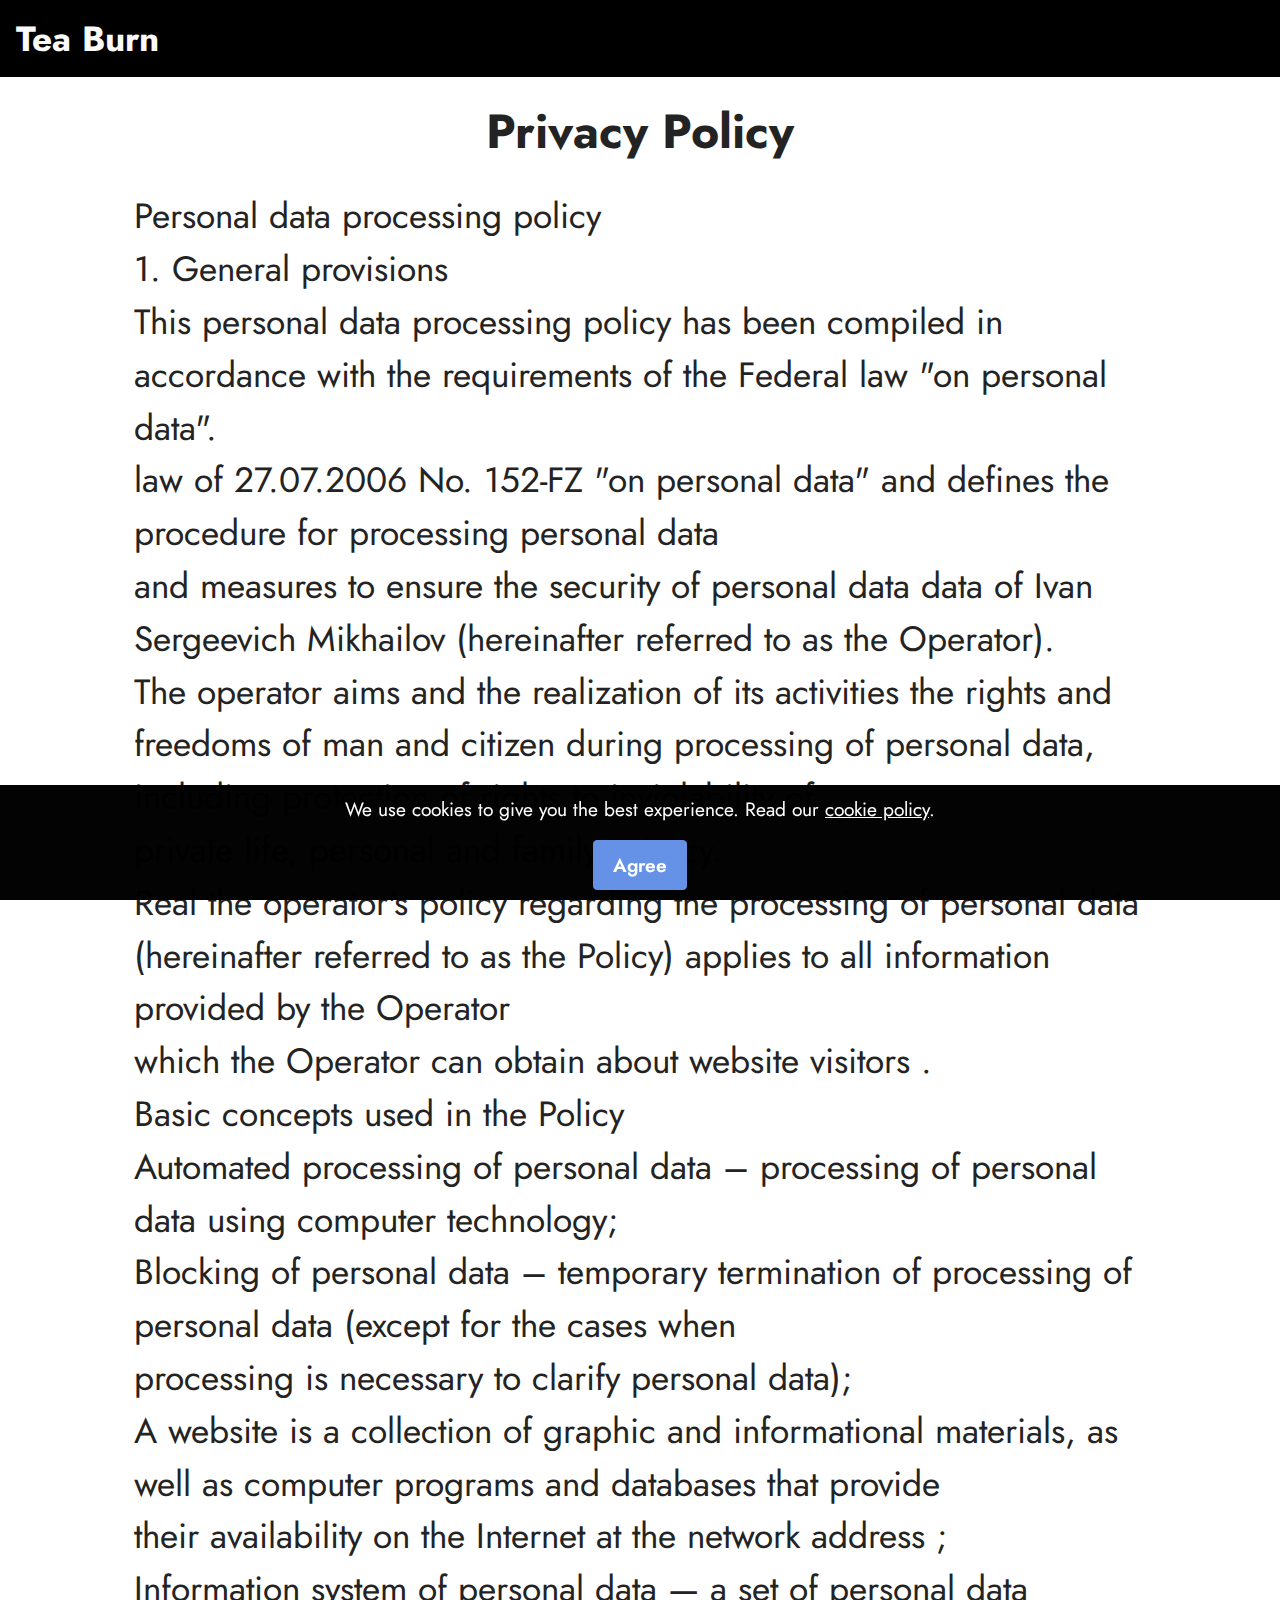
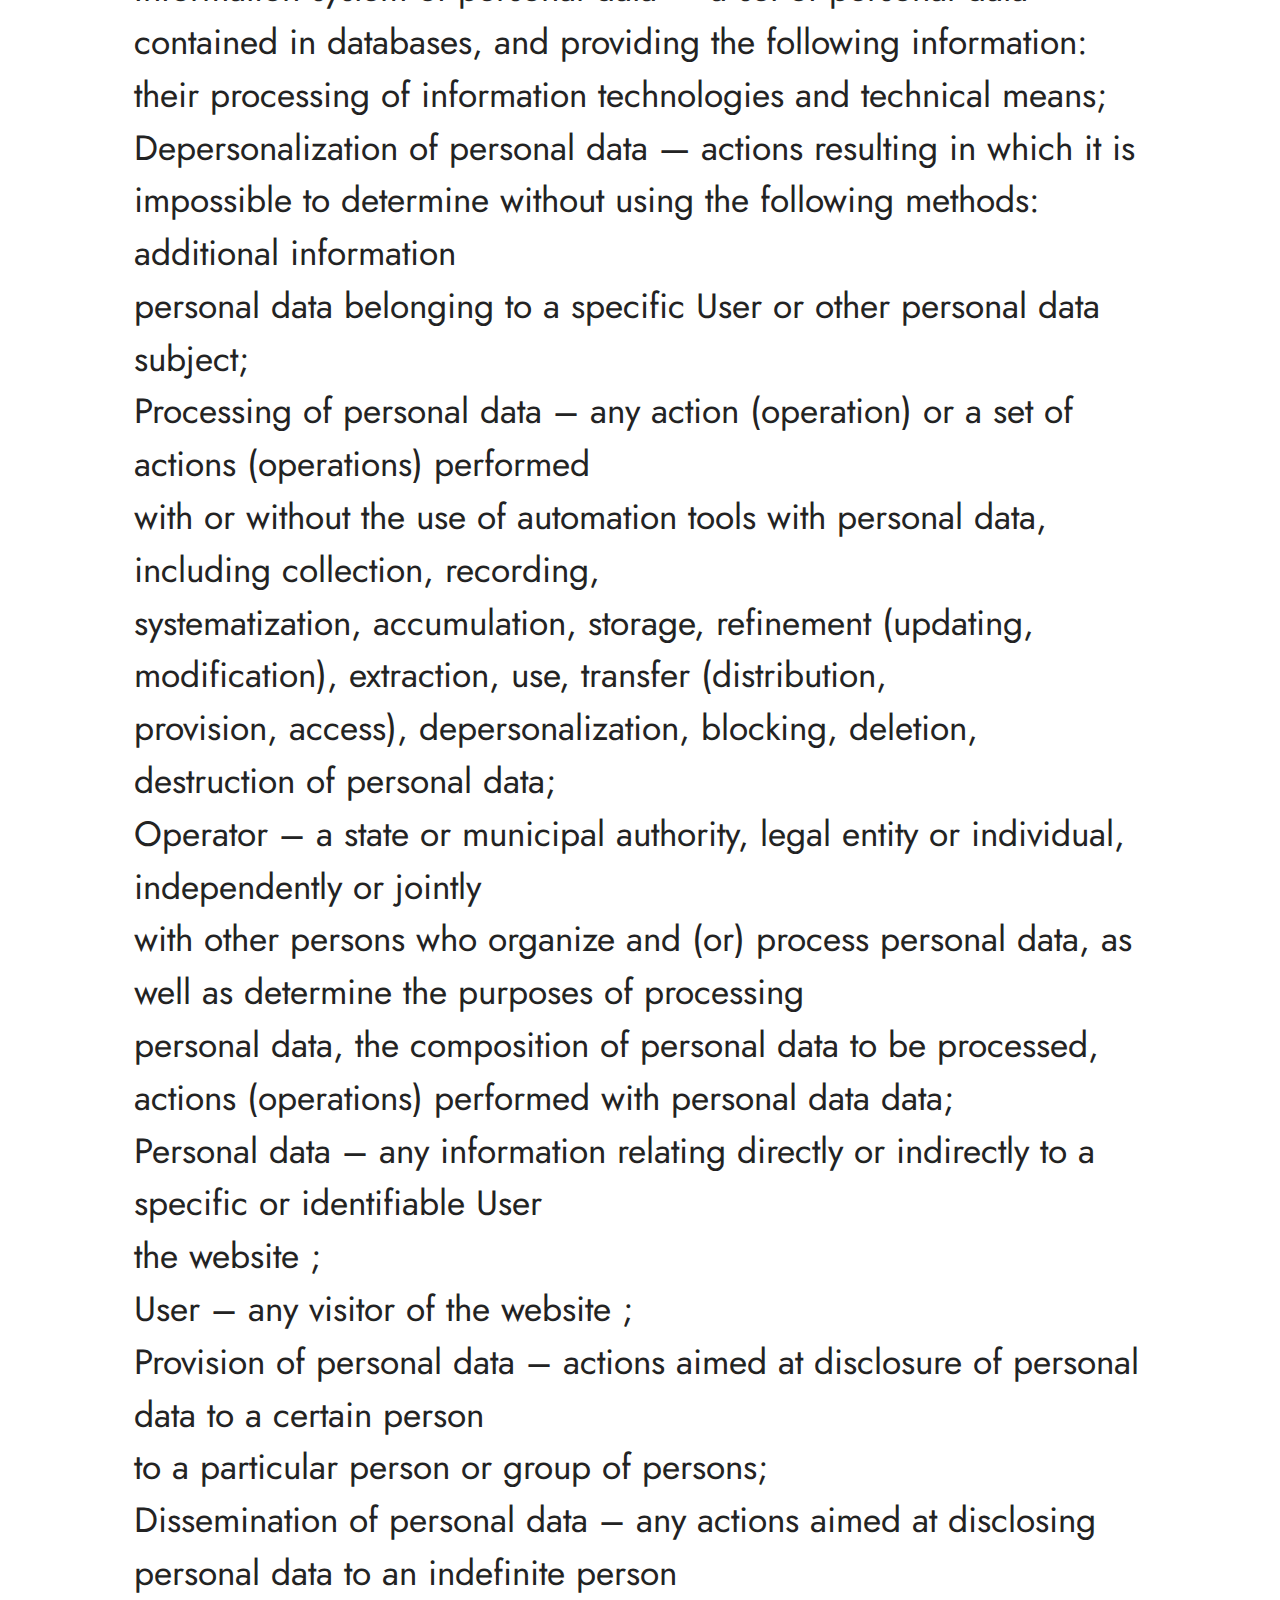
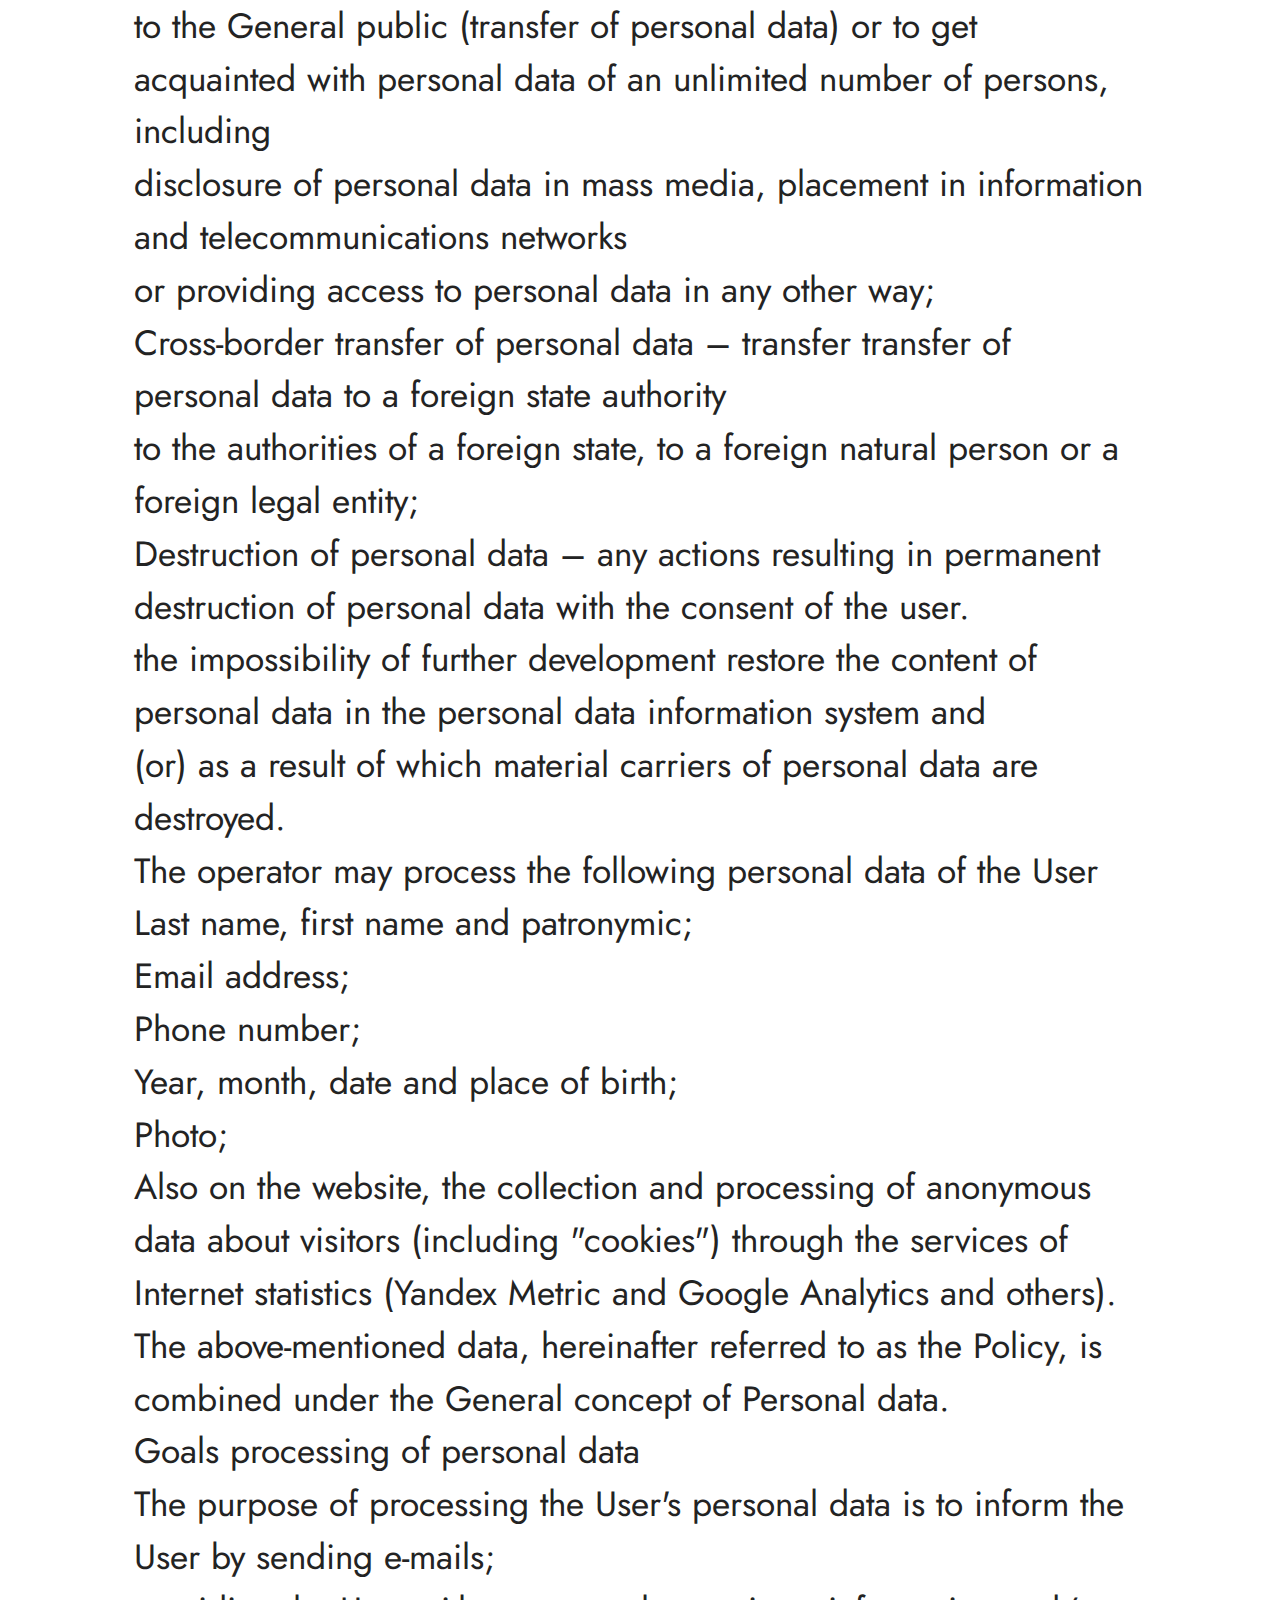
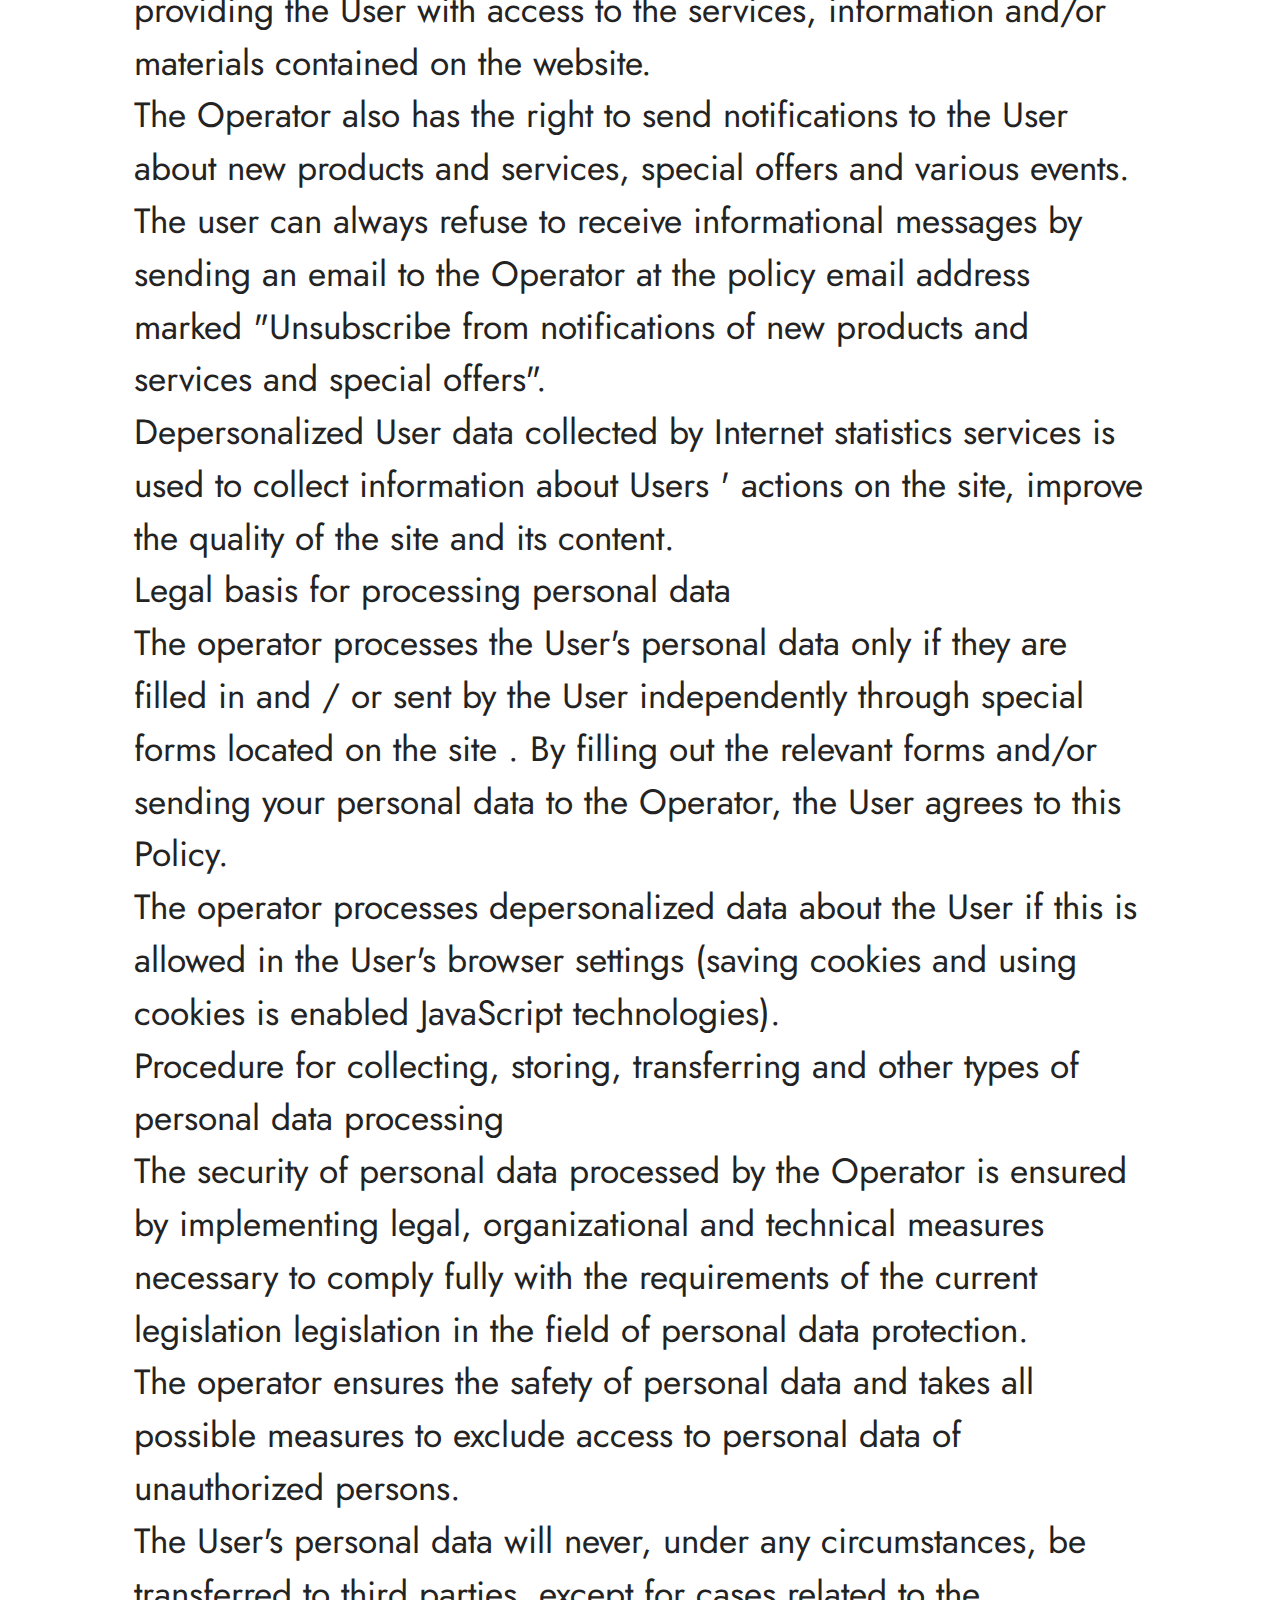
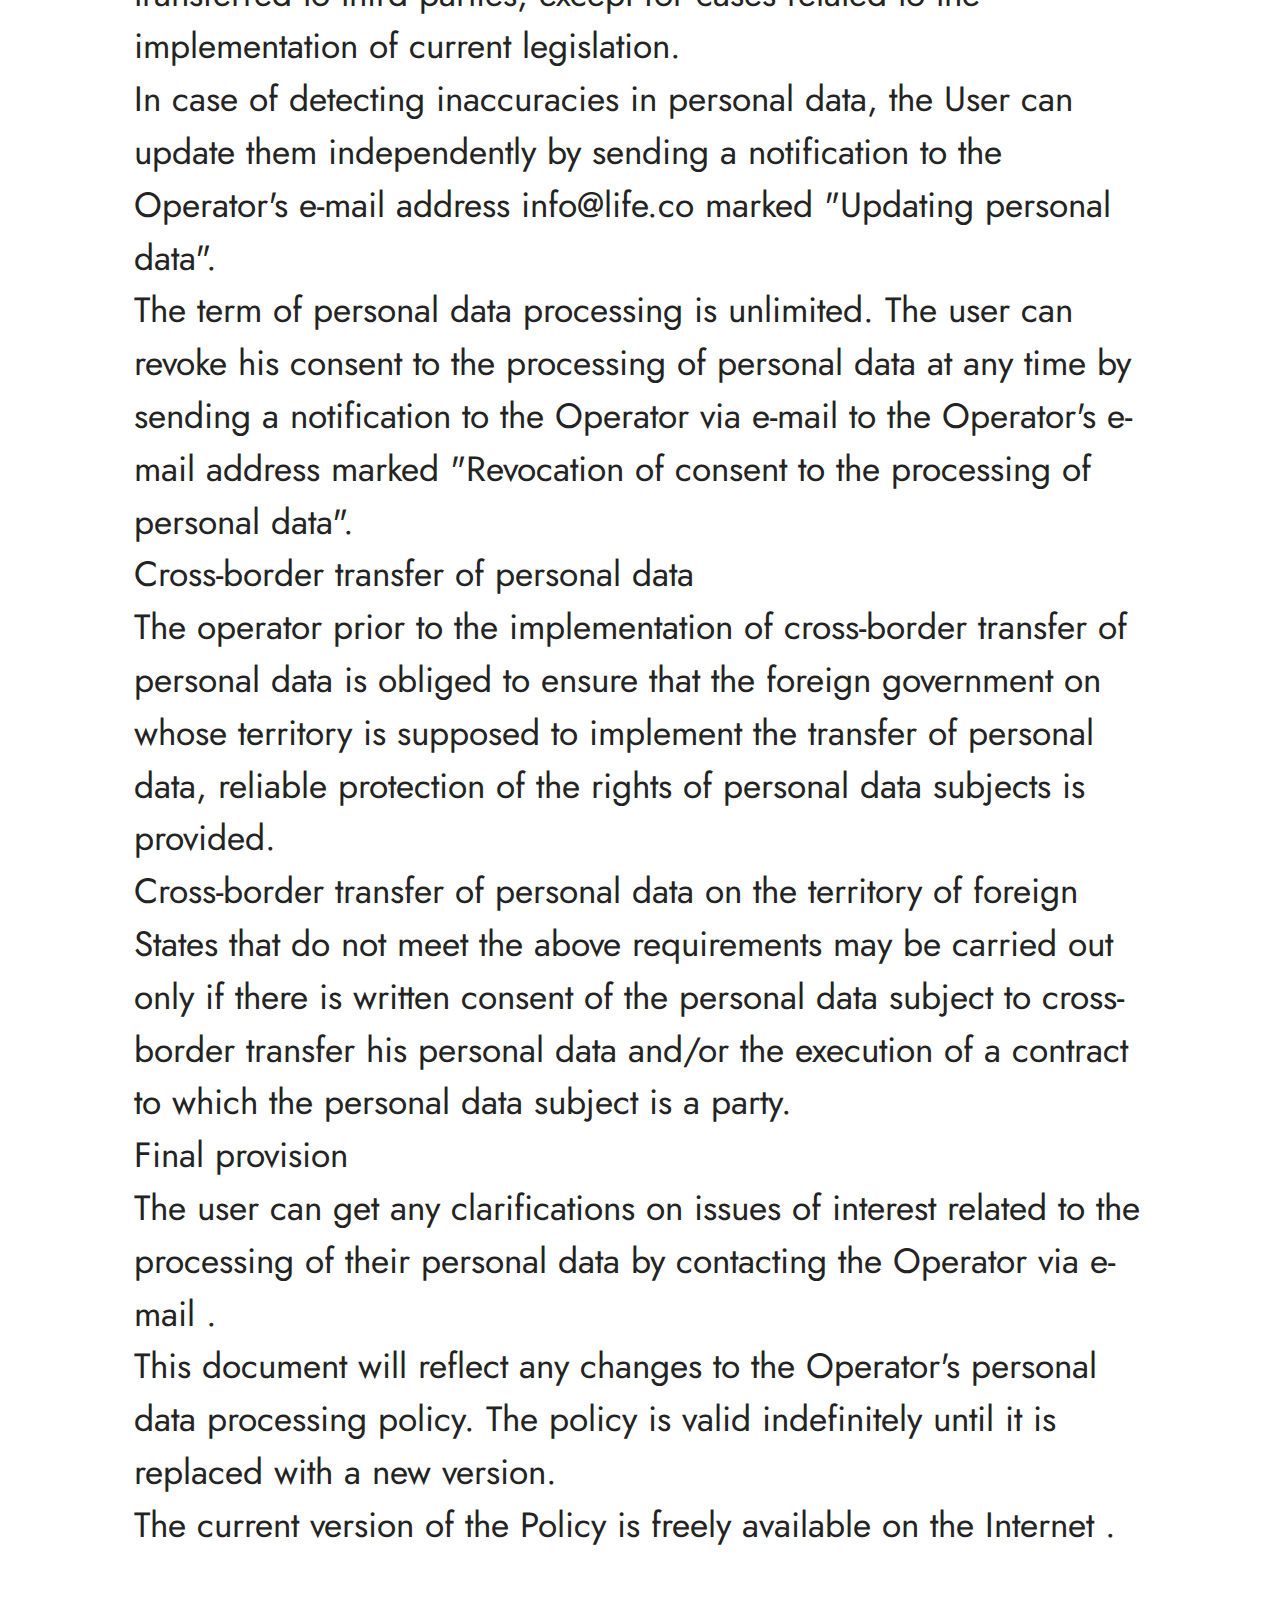
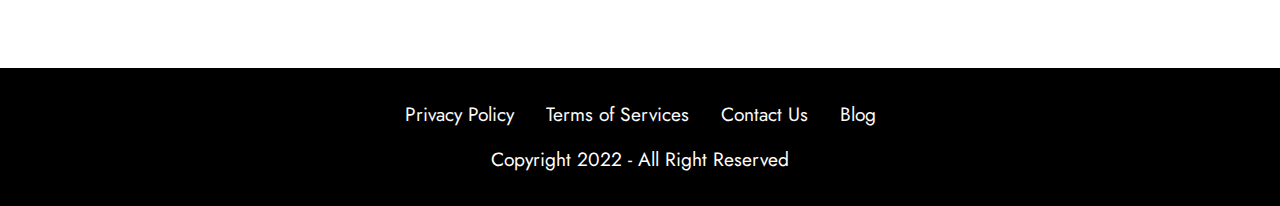
==== commit 6f172dc7: "create github pages" ====
--- a/page1.html
+++ b/page1.html
@@ -190,7 +190,7 @@
                     
                     
                     
-                <li class="foot-menu-item mbr-fonts-style display-7"><a href="page1.html" class="text-white">Privacy Policy</a></li><li class="foot-menu-item mbr-fonts-style display-7"><a href="page2.html" class="text-white">Terms of Services</a></li><li class="foot-menu-item mbr-fonts-style display-7">Contact Us</li></ul>
+                <li class="foot-menu-item mbr-fonts-style display-7"><a href="page1.html" class="text-white">Privacy Policy</a></li><li class="foot-menu-item mbr-fonts-style display-7"><a href="page2.html" class="text-white">Terms of Services</a></li><li class="foot-menu-item mbr-fonts-style display-7"><a href="page3.html" class="text-white">Contact Us</a></li><li class="foot-menu-item mbr-fonts-style display-7"><a href="page4.html" class="text-white">Blog</a></li></ul>
             </div>
             
             <div class="row row-copirayt">
--- a/assets/mobirise/css/mbr-additional.css
+++ b/assets/mobirise/css/mbr-additional.css
@@ -966,14 +966,6 @@
 .cid-t9KPrluLFY .mbr-section-subtitle {
   color: #ffffff;
 }
-.cid-t9KPzI4VUb {
-  padding-top: 0rem;
-  padding-bottom: 2rem;
-  background-color: #000000;
-}
-.cid-t9KPzI4VUb .mbr-text {
-  color: #fafafa;
-}
 .cid-t9WoljodtP {
   padding-top: 0rem;
   padding-bottom: 0rem;
@@ -2155,3 +2147,364 @@
 .cid-tae4t8rHt7 .icons-menu .mbr-iconfont:hover {
   color: #c1c1c1 !important;
 }
+.cid-taUB6uiwzM {
+  padding-top: 6rem;
+  padding-bottom: 0rem;
+  background-color: #ffffff;
+}
+.cid-taUB6uiwzM .mbr-fallback-image.disabled {
+  display: none;
+}
+.cid-taUB6uiwzM .mbr-fallback-image {
+  display: block;
+  background-size: cover;
+  background-position: center center;
+  width: 100%;
+  height: 100%;
+  position: absolute;
+  top: 0;
+}
+@media (max-width: 991px) {
+  .cid-taUB6uiwzM .image-wrapper {
+    margin-bottom: 1rem;
+  }
+}
+.cid-taUB6uiwzM .row {
+  flex-direction: row-reverse;
+}
+.cid-taUB6uiwzM img {
+  width: 100%;
+}
+.cid-taUArTfDm9 {
+  padding-top: 0rem;
+  padding-bottom: 2rem;
+  background-color: #ffffff;
+}
+.cid-taUArTfDm9 .mbr-fallback-image.disabled {
+  display: none;
+}
+.cid-taUArTfDm9 .mbr-fallback-image {
+  display: block;
+  background-size: cover;
+  background-position: center center;
+  width: 100%;
+  height: 100%;
+  position: absolute;
+  top: 0;
+}
+.cid-taUArTfDm9 .mbr-section-subtitle DIV {
+  text-align: left;
+}
+.cid-taUArTVuLY {
+  padding-top: 2rem;
+  padding-bottom: 2rem;
+  background-color: #000000;
+}
+.cid-taUArTVuLY .row-links {
+  width: 100%;
+  justify-content: center;
+}
+.cid-taUArTVuLY .social-row {
+  width: 100%;
+  justify-content: center;
+}
+.cid-taUArTVuLY .media-container-row {
+  flex-direction: column;
+  justify-content: center;
+  align-items: center;
+}
+.cid-taUArTVuLY .media-container-row .foot-menu {
+  list-style: none;
+  display: flex;
+  justify-content: center;
+  flex-wrap: wrap;
+  padding: 0;
+  margin-bottom: 0;
+}
+.cid-taUArTVuLY .media-container-row .foot-menu li {
+  padding: 0 1rem 1rem 1rem;
+}
+.cid-taUArTVuLY .media-container-row .foot-menu li p {
+  margin: 0;
+}
+.cid-taUArTVuLY .media-container-row .social-list {
+  padding-left: 0;
+  margin-bottom: 0;
+  list-style: none;
+  display: flex;
+  flex-wrap: wrap;
+  justify-content: flex-end;
+}
+.cid-taUArTVuLY .media-container-row .social-list .mbr-iconfont-social {
+  font-size: 1.5rem;
+  color: #ffffff;
+}
+.cid-taUArTVuLY .media-container-row .social-list .soc-item {
+  margin: 0 .5rem;
+}
+.cid-taUArTVuLY .media-container-row .social-list a {
+  margin: 0;
+  opacity: .5;
+  transition: .2s linear;
+}
+.cid-taUArTVuLY .media-container-row .social-list a:hover {
+  opacity: 1;
+}
+@media (max-width: 767px) {
+  .cid-taUArTVuLY .media-container-row .social-list {
+    -webkit-justify-content: center;
+    justify-content: center;
+  }
+}
+.cid-taUArTVuLY .media-container-row .row-copirayt {
+  word-break: break-word;
+  width: 100%;
+}
+.cid-taUArTVuLY .media-container-row .row-copirayt p {
+  width: 100%;
+}
+.cid-taUArUyoXi .nav-item:focus,
+.cid-taUArUyoXi .nav-link:focus {
+  outline: none;
+}
+.cid-taUArUyoXi .navbar {
+  min-height: 77px;
+  transition: all .3s;
+  background: #000000;
+}
+.cid-taUArUyoXi .navbar.opened {
+  transition: all .3s;
+  background: #000000 !important;
+}
+.cid-taUArUyoXi .navbar .dropdown-item {
+  padding: .25rem 1.5rem;
+}
+.cid-taUArUyoXi .navbar .navbar-collapse {
+  -webkit-justify-content: flex-end;
+  justify-content: flex-end;
+  z-index: 1;
+  display: none !important;
+}
+.cid-taUArUyoXi .navbar.collapsed.opened .dropdown-menu {
+  top: 0;
+}
+.cid-taUArUyoXi .navbar.collapsed .dropdown-menu {
+  background: transparent !important;
+}
+.cid-taUArUyoXi .navbar.collapsed .dropdown-menu .dropdown-submenu {
+  left: 0 !important;
+}
+.cid-taUArUyoXi .navbar.collapsed .dropdown-menu .dropdown-item:after {
+  right: auto;
+}
+.cid-taUArUyoXi .navbar.collapsed .dropdown-menu .dropdown-toggle[data-toggle="dropdown-submenu"]:after {
+  margin-left: .25rem;
+  border-top: 0.35em solid;
+  border-right: 0.35em solid transparent;
+  border-left: 0.35em solid transparent;
+  border-bottom: 0;
+  top: 55%;
+}
+.cid-taUArUyoXi .navbar.collapsed ul.navbar-nav li {
+  margin: auto;
+}
+.cid-taUArUyoXi .navbar.collapsed .dropdown-menu .dropdown-item {
+  padding: .25rem 1.5rem;
+  text-align: center;
+}
+.cid-taUArUyoXi .navbar.collapsed .icons-menu {
+  padding-left: 0;
+  padding-top: .5rem;
+  padding-bottom: .5rem;
+}
+@media (max-width: 991px) {
+  .cid-taUArUyoXi .navbar.opened .dropdown-menu {
+    top: 0;
+  }
+  .cid-taUArUyoXi .navbar .dropdown-menu {
+    background: transparent !important;
+  }
+  .cid-taUArUyoXi .navbar .dropdown-menu .dropdown-submenu {
+    left: 0 !important;
+  }
+  .cid-taUArUyoXi .navbar .dropdown-menu .dropdown-item:after {
+    right: auto;
+  }
+  .cid-taUArUyoXi .navbar .dropdown-menu .dropdown-toggle[data-toggle="dropdown-submenu"]:after {
+    margin-left: .25rem;
+    border-top: 0.35em solid;
+    border-right: 0.35em solid transparent;
+    border-left: 0.35em solid transparent;
+    border-bottom: 0;
+    top: 55%;
+  }
+  .cid-taUArUyoXi .navbar .navbar-logo img {
+    height: 3.8rem !important;
+  }
+  .cid-taUArUyoXi .navbar ul.navbar-nav li {
+    margin: auto;
+  }
+  .cid-taUArUyoXi .navbar .dropdown-menu .dropdown-item {
+    padding: .25rem 1.5rem;
+    text-align: center;
+  }
+  .cid-taUArUyoXi .navbar .navbar-brand {
+    -webkit-flex-shrink: initial;
+    flex-shrink: initial;
+    word-break: break-word;
+  }
+  .cid-taUArUyoXi .navbar .icons-menu {
+    padding-left: 0;
+    padding-top: .5rem;
+    padding-bottom: .5rem;
+  }
+}
+.cid-taUArUyoXi .navbar.navbar-short {
+  background: #000000 !important;
+  min-height: 60px;
+}
+.cid-taUArUyoXi .navbar.navbar-short .navbar-logo img {
+  height: 3rem !important;
+}
+.cid-taUArUyoXi .navbar.navbar-short .navbar-brand {
+  padding: 0;
+}
+.cid-taUArUyoXi .navbar-brand {
+  display: flex;
+  -webkit-flex-shrink: 0;
+  flex-shrink: 0;
+  -webkit-align-items: center;
+  align-items: center;
+  margin-right: 0;
+  padding: 0;
+  transition: all .3s;
+  word-break: break-word;
+  z-index: 1;
+}
+.cid-taUArUyoXi .navbar-brand .navbar-caption {
+  line-height: inherit !important;
+}
+.cid-taUArUyoXi .navbar-brand .navbar-logo a {
+  outline: none;
+}
+.cid-taUArUyoXi .dropdown-item.active,
+.cid-taUArUyoXi .dropdown-item:active {
+  background-color: transparent;
+}
+.cid-taUArUyoXi .navbar-expand-lg .navbar-nav .nav-link {
+  padding: 0;
+}
+.cid-taUArUyoXi .nav-dropdown .link.dropdown-toggle {
+  margin-right: 1.667em;
+}
+.cid-taUArUyoXi .nav-dropdown .link.dropdown-toggle[aria-expanded="true"] {
+  margin-right: 0;
+  padding: 0.667em 1.667em;
+}
+.cid-taUArUyoXi .navbar.navbar-expand-lg .dropdown .dropdown-menu {
+  background: #000000;
+}
+.cid-taUArUyoXi .navbar.navbar-expand-lg .dropdown .dropdown-menu .dropdown-submenu {
+  margin: 0;
+  left: 100%;
+}
+.cid-taUArUyoXi .navbar .dropdown.open > .dropdown-menu {
+  display: block;
+}
+.cid-taUArUyoXi ul.navbar-nav {
+  -webkit-flex-wrap: wrap;
+  flex-wrap: wrap;
+}
+.cid-taUArUyoXi .navbar-buttons {
+  text-align: center;
+}
+.cid-taUArUyoXi button.navbar-toggler {
+  outline: none;
+  width: 31px;
+  height: 20px;
+  cursor: pointer;
+  transition: all .2s;
+  position: relative;
+  -webkit-align-self: center;
+  align-self: center;
+}
+.cid-taUArUyoXi button.navbar-toggler .hamburger span {
+  position: absolute;
+  right: 0;
+  width: 30px;
+  height: 2px;
+  border-right: 5px;
+  background-color: #ffffff;
+}
+.cid-taUArUyoXi button.navbar-toggler .hamburger span:nth-child(1) {
+  top: 0;
+  transition: all .2s;
+}
+.cid-taUArUyoXi button.navbar-toggler .hamburger span:nth-child(2) {
+  top: 8px;
+  transition: all .15s;
+}
+.cid-taUArUyoXi button.navbar-toggler .hamburger span:nth-child(3) {
+  top: 8px;
+  transition: all .15s;
+}
+.cid-taUArUyoXi button.navbar-toggler .hamburger span:nth-child(4) {
+  top: 16px;
+  transition: all .2s;
+}
+.cid-taUArUyoXi nav.opened .hamburger span:nth-child(1) {
+  top: 8px;
+  width: 0;
+  opacity: 0;
+  right: 50%;
+  transition: all .2s;
+}
+.cid-taUArUyoXi nav.opened .hamburger span:nth-child(2) {
+  -webkit-transform: rotate(45deg);
+  transform: rotate(45deg);
+  transition: all .25s;
+}
+.cid-taUArUyoXi nav.opened .hamburger span:nth-child(3) {
+  -webkit-transform: rotate(-45deg);
+  transform: rotate(-45deg);
+  transition: all .25s;
+}
+.cid-taUArUyoXi nav.opened .hamburger span:nth-child(4) {
+  top: 8px;
+  width: 0;
+  opacity: 0;
+  right: 50%;
+  transition: all .2s;
+}
+.cid-taUArUyoXi .navbar-dropdown {
+  padding: .5rem 1rem;
+}
+.cid-taUArUyoXi a.nav-link {
+  display: flex;
+  -webkit-align-items: center;
+  align-items: center;
+  -webkit-justify-content: center;
+  justify-content: center;
+}
+.cid-taUArUyoXi .mbr-iconfont {
+  font-size: 1.5rem;
+  padding-right: .5rem;
+}
+.cid-taUArUyoXi .icons-menu {
+  -webkit-flex-wrap: wrap;
+  flex-wrap: wrap;
+  display: flex;
+  -webkit-justify-content: center;
+  justify-content: center;
+  padding-left: 1rem;
+  text-align: center;
+}
+.cid-taUArUyoXi .icons-menu span {
+  font-size: 20px;
+  color: #232323;
+}
+.cid-taUArUyoXi .nav-link:hover,
+.cid-taUArUyoXi .dropdown-item:hover,
+.cid-taUArUyoXi .icons-menu .mbr-iconfont:hover {
+  color: #c1c1c1 !important;
+}
--- a/assets/mobirise/css/mbr-additional.css
+++ b/assets/mobirise/css/mbr-additional.css
@@ -966,14 +966,6 @@
 .cid-t9KPrluLFY .mbr-section-subtitle {
   color: #ffffff;
 }
-.cid-t9KPzI4VUb {
-  padding-top: 0rem;
-  padding-bottom: 2rem;
-  background-color: #000000;
-}
-.cid-t9KPzI4VUb .mbr-text {
-  color: #fafafa;
-}
 .cid-t9WoljodtP {
   padding-top: 0rem;
   padding-bottom: 0rem;
@@ -2155,3 +2147,364 @@
 .cid-tae4t8rHt7 .icons-menu .mbr-iconfont:hover {
   color: #c1c1c1 !important;
 }
+.cid-taUB6uiwzM {
+  padding-top: 6rem;
+  padding-bottom: 0rem;
+  background-color: #ffffff;
+}
+.cid-taUB6uiwzM .mbr-fallback-image.disabled {
+  display: none;
+}
+.cid-taUB6uiwzM .mbr-fallback-image {
+  display: block;
+  background-size: cover;
+  background-position: center center;
+  width: 100%;
+  height: 100%;
+  position: absolute;
+  top: 0;
+}
+@media (max-width: 991px) {
+  .cid-taUB6uiwzM .image-wrapper {
+    margin-bottom: 1rem;
+  }
+}
+.cid-taUB6uiwzM .row {
+  flex-direction: row-reverse;
+}
+.cid-taUB6uiwzM img {
+  width: 100%;
+}
+.cid-taUArTfDm9 {
+  padding-top: 0rem;
+  padding-bottom: 2rem;
+  background-color: #ffffff;
+}
+.cid-taUArTfDm9 .mbr-fallback-image.disabled {
+  display: none;
+}
+.cid-taUArTfDm9 .mbr-fallback-image {
+  display: block;
+  background-size: cover;
+  background-position: center center;
+  width: 100%;
+  height: 100%;
+  position: absolute;
+  top: 0;
+}
+.cid-taUArTfDm9 .mbr-section-subtitle DIV {
+  text-align: left;
+}
+.cid-taUArTVuLY {
+  padding-top: 2rem;
+  padding-bottom: 2rem;
+  background-color: #000000;
+}
+.cid-taUArTVuLY .row-links {
+  width: 100%;
+  justify-content: center;
+}
+.cid-taUArTVuLY .social-row {
+  width: 100%;
+  justify-content: center;
+}
+.cid-taUArTVuLY .media-container-row {
+  flex-direction: column;
+  justify-content: center;
+  align-items: center;
+}
+.cid-taUArTVuLY .media-container-row .foot-menu {
+  list-style: none;
+  display: flex;
+  justify-content: center;
+  flex-wrap: wrap;
+  padding: 0;
+  margin-bottom: 0;
+}
+.cid-taUArTVuLY .media-container-row .foot-menu li {
+  padding: 0 1rem 1rem 1rem;
+}
+.cid-taUArTVuLY .media-container-row .foot-menu li p {
+  margin: 0;
+}
+.cid-taUArTVuLY .media-container-row .social-list {
+  padding-left: 0;
+  margin-bottom: 0;
+  list-style: none;
+  display: flex;
+  flex-wrap: wrap;
+  justify-content: flex-end;
+}
+.cid-taUArTVuLY .media-container-row .social-list .mbr-iconfont-social {
+  font-size: 1.5rem;
+  color: #ffffff;
+}
+.cid-taUArTVuLY .media-container-row .social-list .soc-item {
+  margin: 0 .5rem;
+}
+.cid-taUArTVuLY .media-container-row .social-list a {
+  margin: 0;
+  opacity: .5;
+  transition: .2s linear;
+}
+.cid-taUArTVuLY .media-container-row .social-list a:hover {
+  opacity: 1;
+}
+@media (max-width: 767px) {
+  .cid-taUArTVuLY .media-container-row .social-list {
+    -webkit-justify-content: center;
+    justify-content: center;
+  }
+}
+.cid-taUArTVuLY .media-container-row .row-copirayt {
+  word-break: break-word;
+  width: 100%;
+}
+.cid-taUArTVuLY .media-container-row .row-copirayt p {
+  width: 100%;
+}
+.cid-taUArUyoXi .nav-item:focus,
+.cid-taUArUyoXi .nav-link:focus {
+  outline: none;
+}
+.cid-taUArUyoXi .navbar {
+  min-height: 77px;
+  transition: all .3s;
+  background: #000000;
+}
+.cid-taUArUyoXi .navbar.opened {
+  transition: all .3s;
+  background: #000000 !important;
+}
+.cid-taUArUyoXi .navbar .dropdown-item {
+  padding: .25rem 1.5rem;
+}
+.cid-taUArUyoXi .navbar .navbar-collapse {
+  -webkit-justify-content: flex-end;
+  justify-content: flex-end;
+  z-index: 1;
+  display: none !important;
+}
+.cid-taUArUyoXi .navbar.collapsed.opened .dropdown-menu {
+  top: 0;
+}
+.cid-taUArUyoXi .navbar.collapsed .dropdown-menu {
+  background: transparent !important;
+}
+.cid-taUArUyoXi .navbar.collapsed .dropdown-menu .dropdown-submenu {
+  left: 0 !important;
+}
+.cid-taUArUyoXi .navbar.collapsed .dropdown-menu .dropdown-item:after {
+  right: auto;
+}
+.cid-taUArUyoXi .navbar.collapsed .dropdown-menu .dropdown-toggle[data-toggle="dropdown-submenu"]:after {
+  margin-left: .25rem;
+  border-top: 0.35em solid;
+  border-right: 0.35em solid transparent;
+  border-left: 0.35em solid transparent;
+  border-bottom: 0;
+  top: 55%;
+}
+.cid-taUArUyoXi .navbar.collapsed ul.navbar-nav li {
+  margin: auto;
+}
+.cid-taUArUyoXi .navbar.collapsed .dropdown-menu .dropdown-item {
+  padding: .25rem 1.5rem;
+  text-align: center;
+}
+.cid-taUArUyoXi .navbar.collapsed .icons-menu {
+  padding-left: 0;
+  padding-top: .5rem;
+  padding-bottom: .5rem;
+}
+@media (max-width: 991px) {
+  .cid-taUArUyoXi .navbar.opened .dropdown-menu {
+    top: 0;
+  }
+  .cid-taUArUyoXi .navbar .dropdown-menu {
+    background: transparent !important;
+  }
+  .cid-taUArUyoXi .navbar .dropdown-menu .dropdown-submenu {
+    left: 0 !important;
+  }
+  .cid-taUArUyoXi .navbar .dropdown-menu .dropdown-item:after {
+    right: auto;
+  }
+  .cid-taUArUyoXi .navbar .dropdown-menu .dropdown-toggle[data-toggle="dropdown-submenu"]:after {
+    margin-left: .25rem;
+    border-top: 0.35em solid;
+    border-right: 0.35em solid transparent;
+    border-left: 0.35em solid transparent;
+    border-bottom: 0;
+    top: 55%;
+  }
+  .cid-taUArUyoXi .navbar .navbar-logo img {
+    height: 3.8rem !important;
+  }
+  .cid-taUArUyoXi .navbar ul.navbar-nav li {
+    margin: auto;
+  }
+  .cid-taUArUyoXi .navbar .dropdown-menu .dropdown-item {
+    padding: .25rem 1.5rem;
+    text-align: center;
+  }
+  .cid-taUArUyoXi .navbar .navbar-brand {
+    -webkit-flex-shrink: initial;
+    flex-shrink: initial;
+    word-break: break-word;
+  }
+  .cid-taUArUyoXi .navbar .icons-menu {
+    padding-left: 0;
+    padding-top: .5rem;
+    padding-bottom: .5rem;
+  }
+}
+.cid-taUArUyoXi .navbar.navbar-short {
+  background: #000000 !important;
+  min-height: 60px;
+}
+.cid-taUArUyoXi .navbar.navbar-short .navbar-logo img {
+  height: 3rem !important;
+}
+.cid-taUArUyoXi .navbar.navbar-short .navbar-brand {
+  padding: 0;
+}
+.cid-taUArUyoXi .navbar-brand {
+  display: flex;
+  -webkit-flex-shrink: 0;
+  flex-shrink: 0;
+  -webkit-align-items: center;
+  align-items: center;
+  margin-right: 0;
+  padding: 0;
+  transition: all .3s;
+  word-break: break-word;
+  z-index: 1;
+}
+.cid-taUArUyoXi .navbar-brand .navbar-caption {
+  line-height: inherit !important;
+}
+.cid-taUArUyoXi .navbar-brand .navbar-logo a {
+  outline: none;
+}
+.cid-taUArUyoXi .dropdown-item.active,
+.cid-taUArUyoXi .dropdown-item:active {
+  background-color: transparent;
+}
+.cid-taUArUyoXi .navbar-expand-lg .navbar-nav .nav-link {
+  padding: 0;
+}
+.cid-taUArUyoXi .nav-dropdown .link.dropdown-toggle {
+  margin-right: 1.667em;
+}
+.cid-taUArUyoXi .nav-dropdown .link.dropdown-toggle[aria-expanded="true"] {
+  margin-right: 0;
+  padding: 0.667em 1.667em;
+}
+.cid-taUArUyoXi .navbar.navbar-expand-lg .dropdown .dropdown-menu {
+  background: #000000;
+}
+.cid-taUArUyoXi .navbar.navbar-expand-lg .dropdown .dropdown-menu .dropdown-submenu {
+  margin: 0;
+  left: 100%;
+}
+.cid-taUArUyoXi .navbar .dropdown.open > .dropdown-menu {
+  display: block;
+}
+.cid-taUArUyoXi ul.navbar-nav {
+  -webkit-flex-wrap: wrap;
+  flex-wrap: wrap;
+}
+.cid-taUArUyoXi .navbar-buttons {
+  text-align: center;
+}
+.cid-taUArUyoXi button.navbar-toggler {
+  outline: none;
+  width: 31px;
+  height: 20px;
+  cursor: pointer;
+  transition: all .2s;
+  position: relative;
+  -webkit-align-self: center;
+  align-self: center;
+}
+.cid-taUArUyoXi button.navbar-toggler .hamburger span {
+  position: absolute;
+  right: 0;
+  width: 30px;
+  height: 2px;
+  border-right: 5px;
+  background-color: #ffffff;
+}
+.cid-taUArUyoXi button.navbar-toggler .hamburger span:nth-child(1) {
+  top: 0;
+  transition: all .2s;
+}
+.cid-taUArUyoXi button.navbar-toggler .hamburger span:nth-child(2) {
+  top: 8px;
+  transition: all .15s;
+}
+.cid-taUArUyoXi button.navbar-toggler .hamburger span:nth-child(3) {
+  top: 8px;
+  transition: all .15s;
+}
+.cid-taUArUyoXi button.navbar-toggler .hamburger span:nth-child(4) {
+  top: 16px;
+  transition: all .2s;
+}
+.cid-taUArUyoXi nav.opened .hamburger span:nth-child(1) {
+  top: 8px;
+  width: 0;
+  opacity: 0;
+  right: 50%;
+  transition: all .2s;
+}
+.cid-taUArUyoXi nav.opened .hamburger span:nth-child(2) {
+  -webkit-transform: rotate(45deg);
+  transform: rotate(45deg);
+  transition: all .25s;
+}
+.cid-taUArUyoXi nav.opened .hamburger span:nth-child(3) {
+  -webkit-transform: rotate(-45deg);
+  transform: rotate(-45deg);
+  transition: all .25s;
+}
+.cid-taUArUyoXi nav.opened .hamburger span:nth-child(4) {
+  top: 8px;
+  width: 0;
+  opacity: 0;
+  right: 50%;
+  transition: all .2s;
+}
+.cid-taUArUyoXi .navbar-dropdown {
+  padding: .5rem 1rem;
+}
+.cid-taUArUyoXi a.nav-link {
+  display: flex;
+  -webkit-align-items: center;
+  align-items: center;
+  -webkit-justify-content: center;
+  justify-content: center;
+}
+.cid-taUArUyoXi .mbr-iconfont {
+  font-size: 1.5rem;
+  padding-right: .5rem;
+}
+.cid-taUArUyoXi .icons-menu {
+  -webkit-flex-wrap: wrap;
+  flex-wrap: wrap;
+  display: flex;
+  -webkit-justify-content: center;
+  justify-content: center;
+  padding-left: 1rem;
+  text-align: center;
+}
+.cid-taUArUyoXi .icons-menu span {
+  font-size: 20px;
+  color: #232323;
+}
+.cid-taUArUyoXi .nav-link:hover,
+.cid-taUArUyoXi .dropdown-item:hover,
+.cid-taUArUyoXi .icons-menu .mbr-iconfont:hover {
+  color: #c1c1c1 !important;
+}
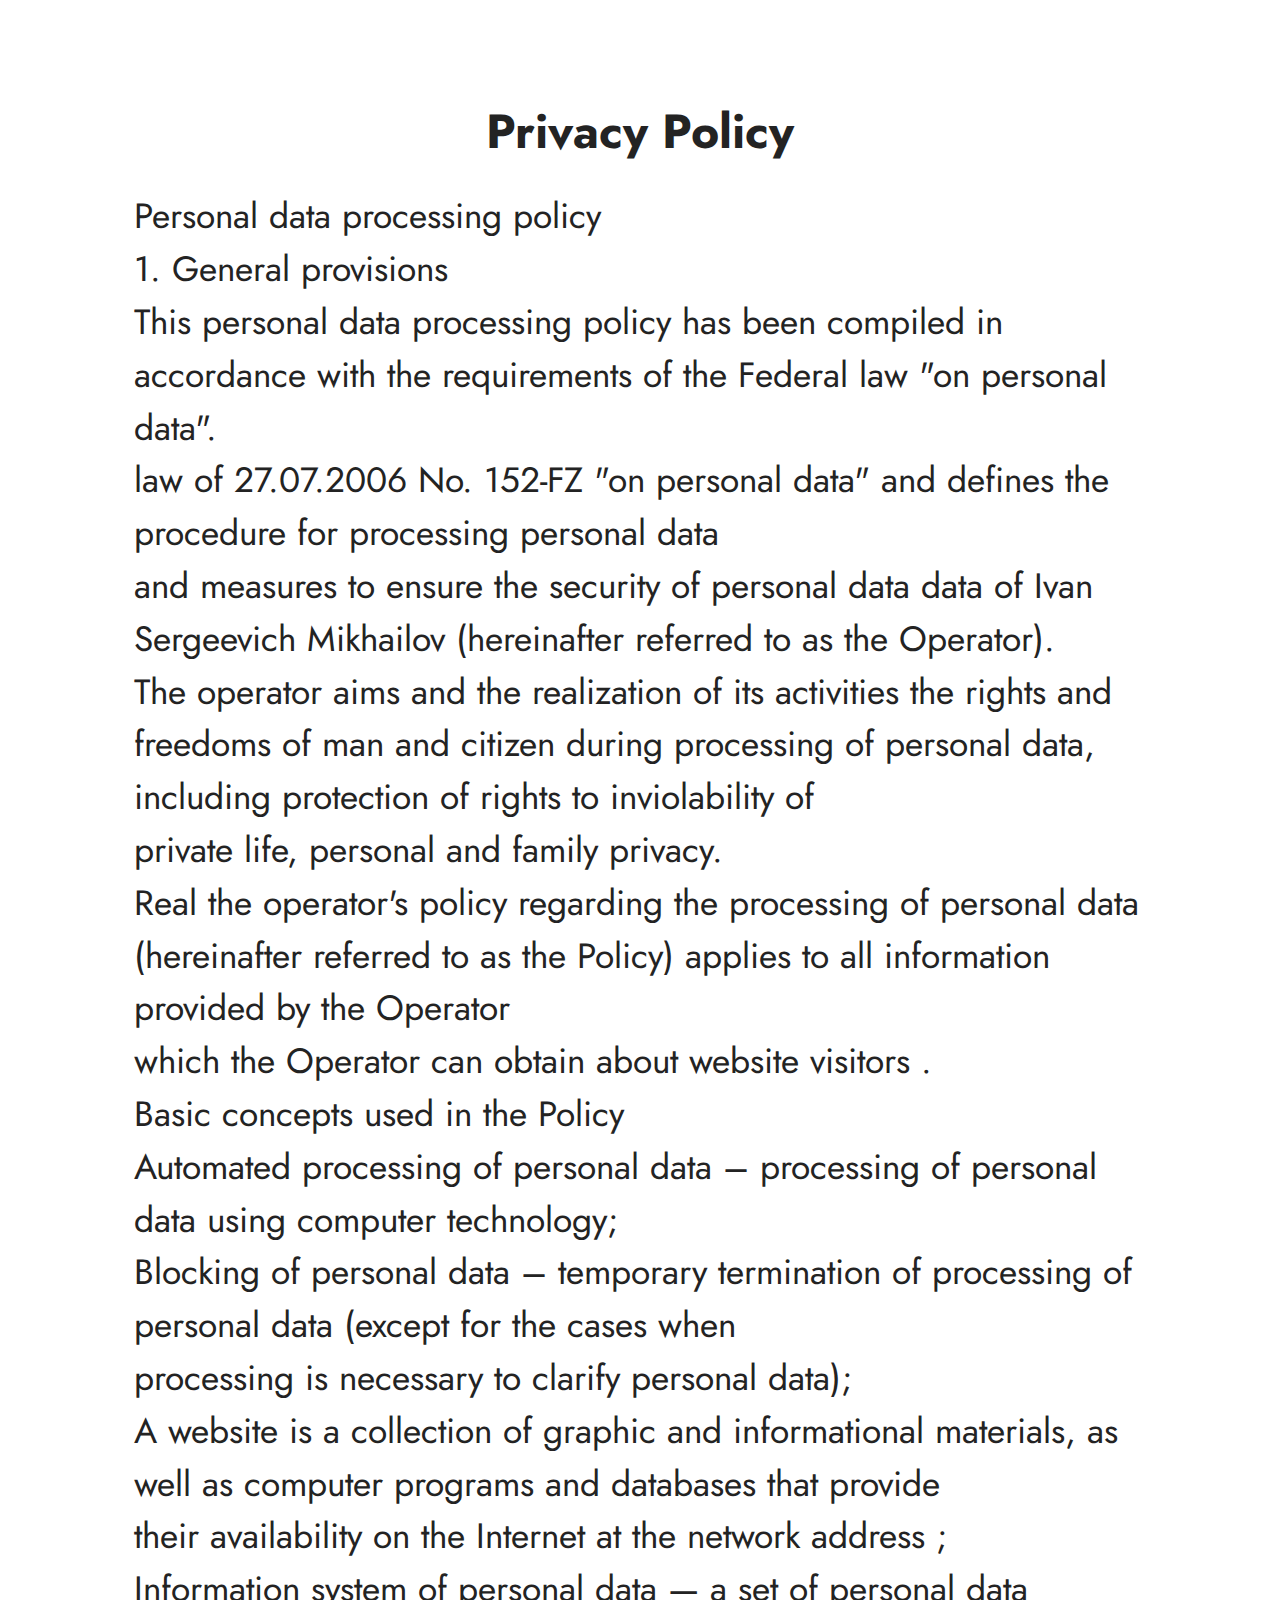
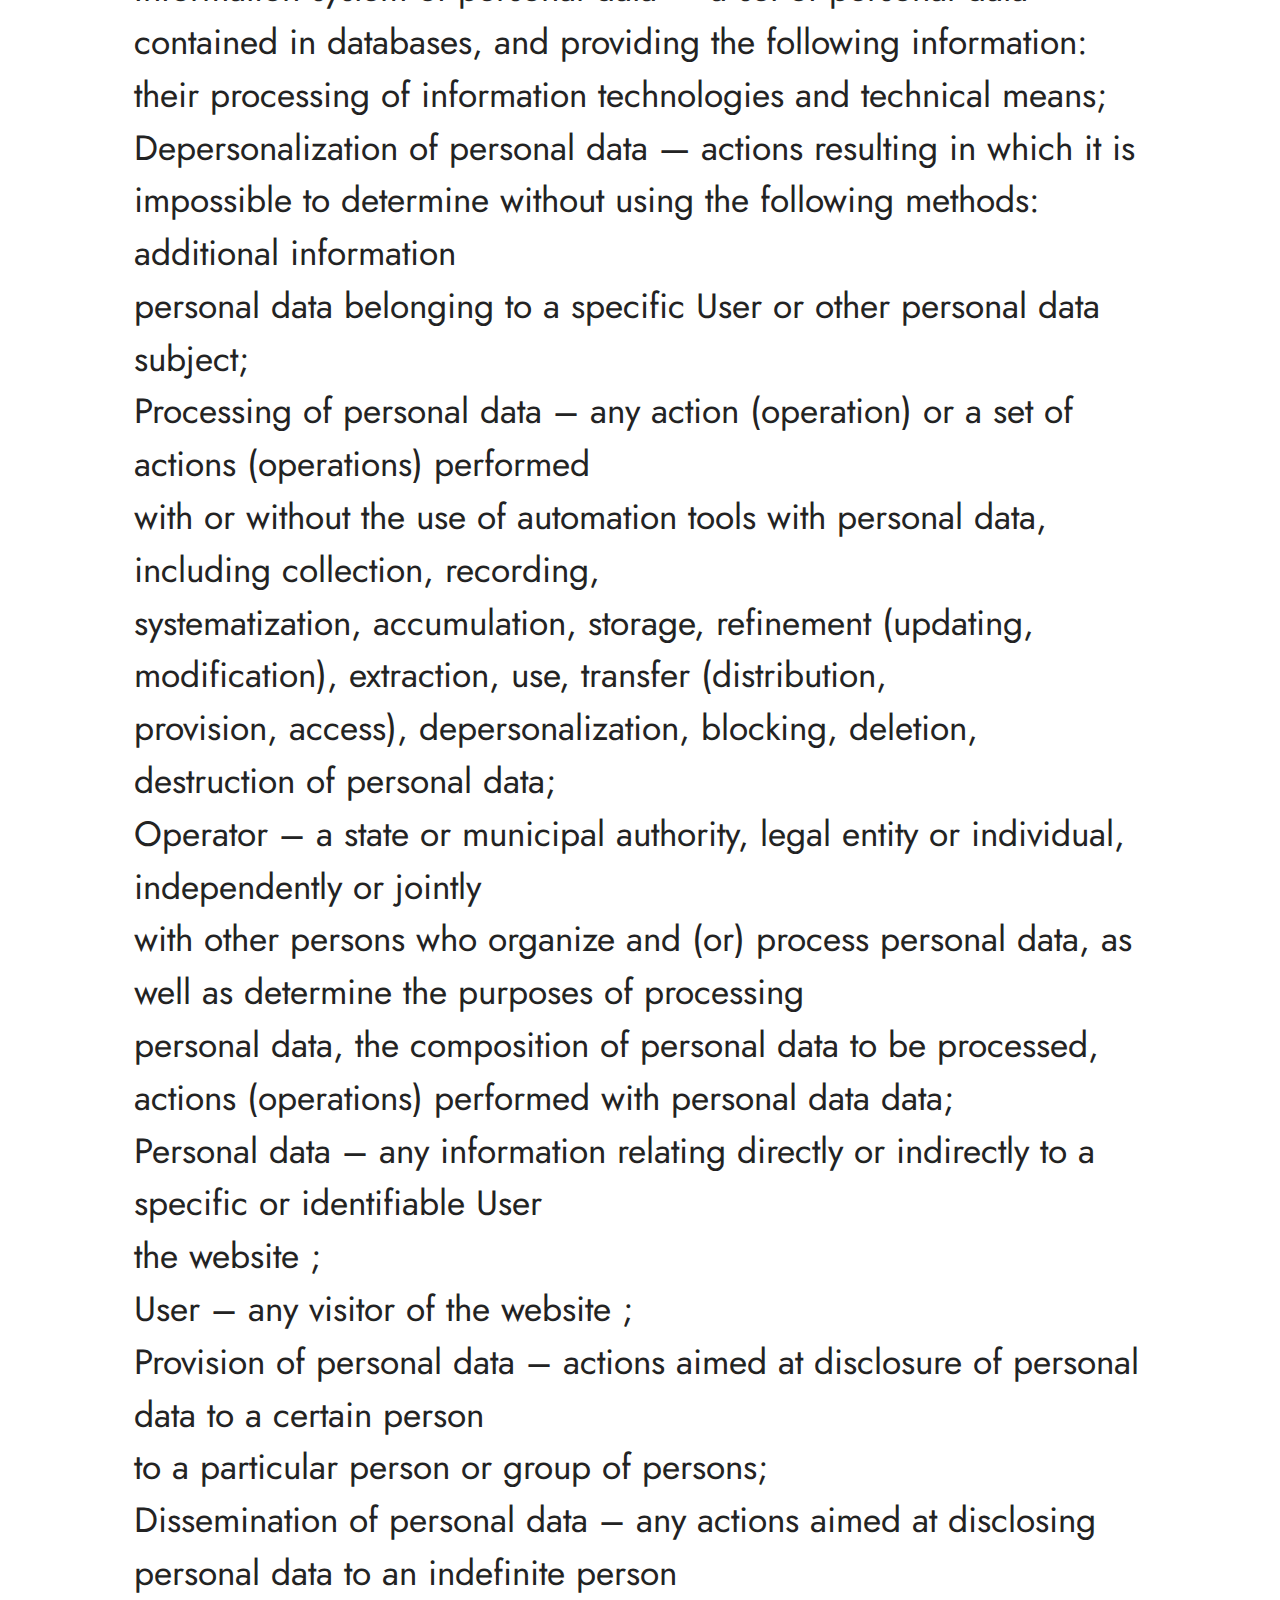
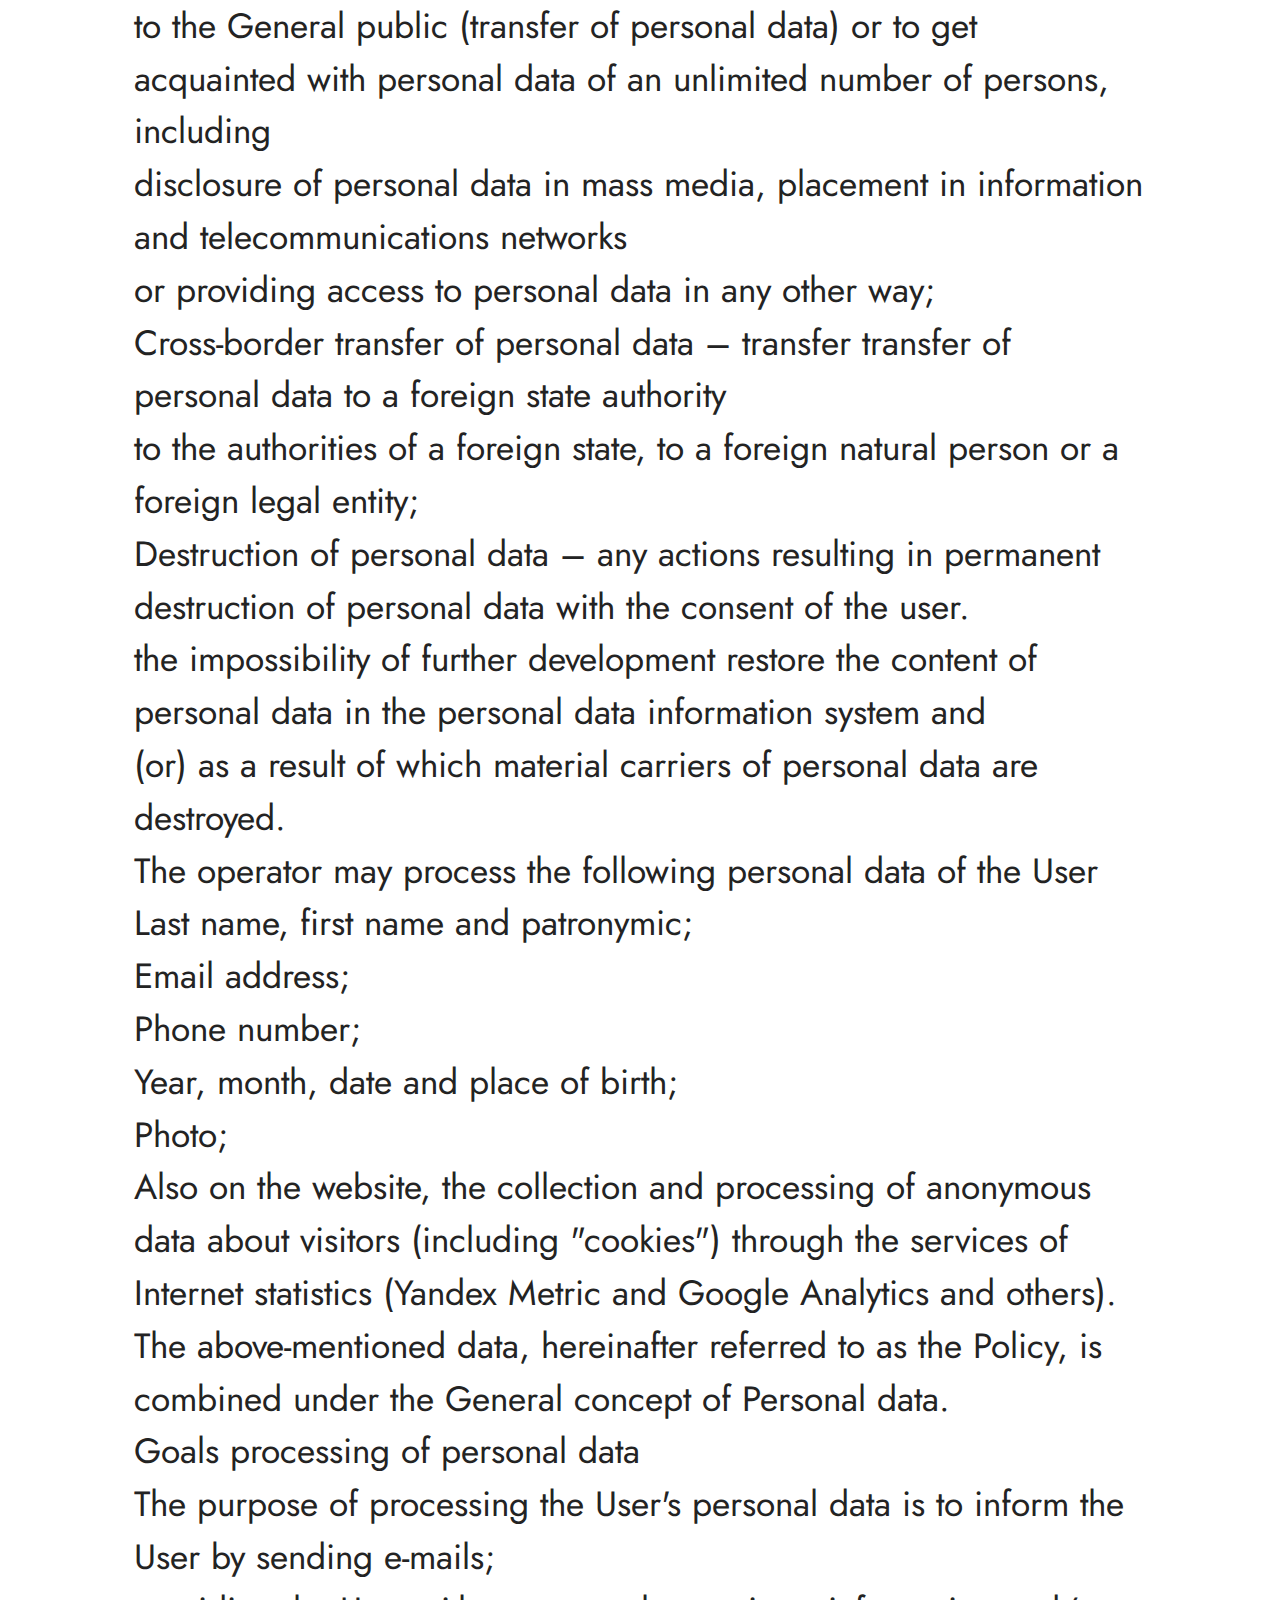
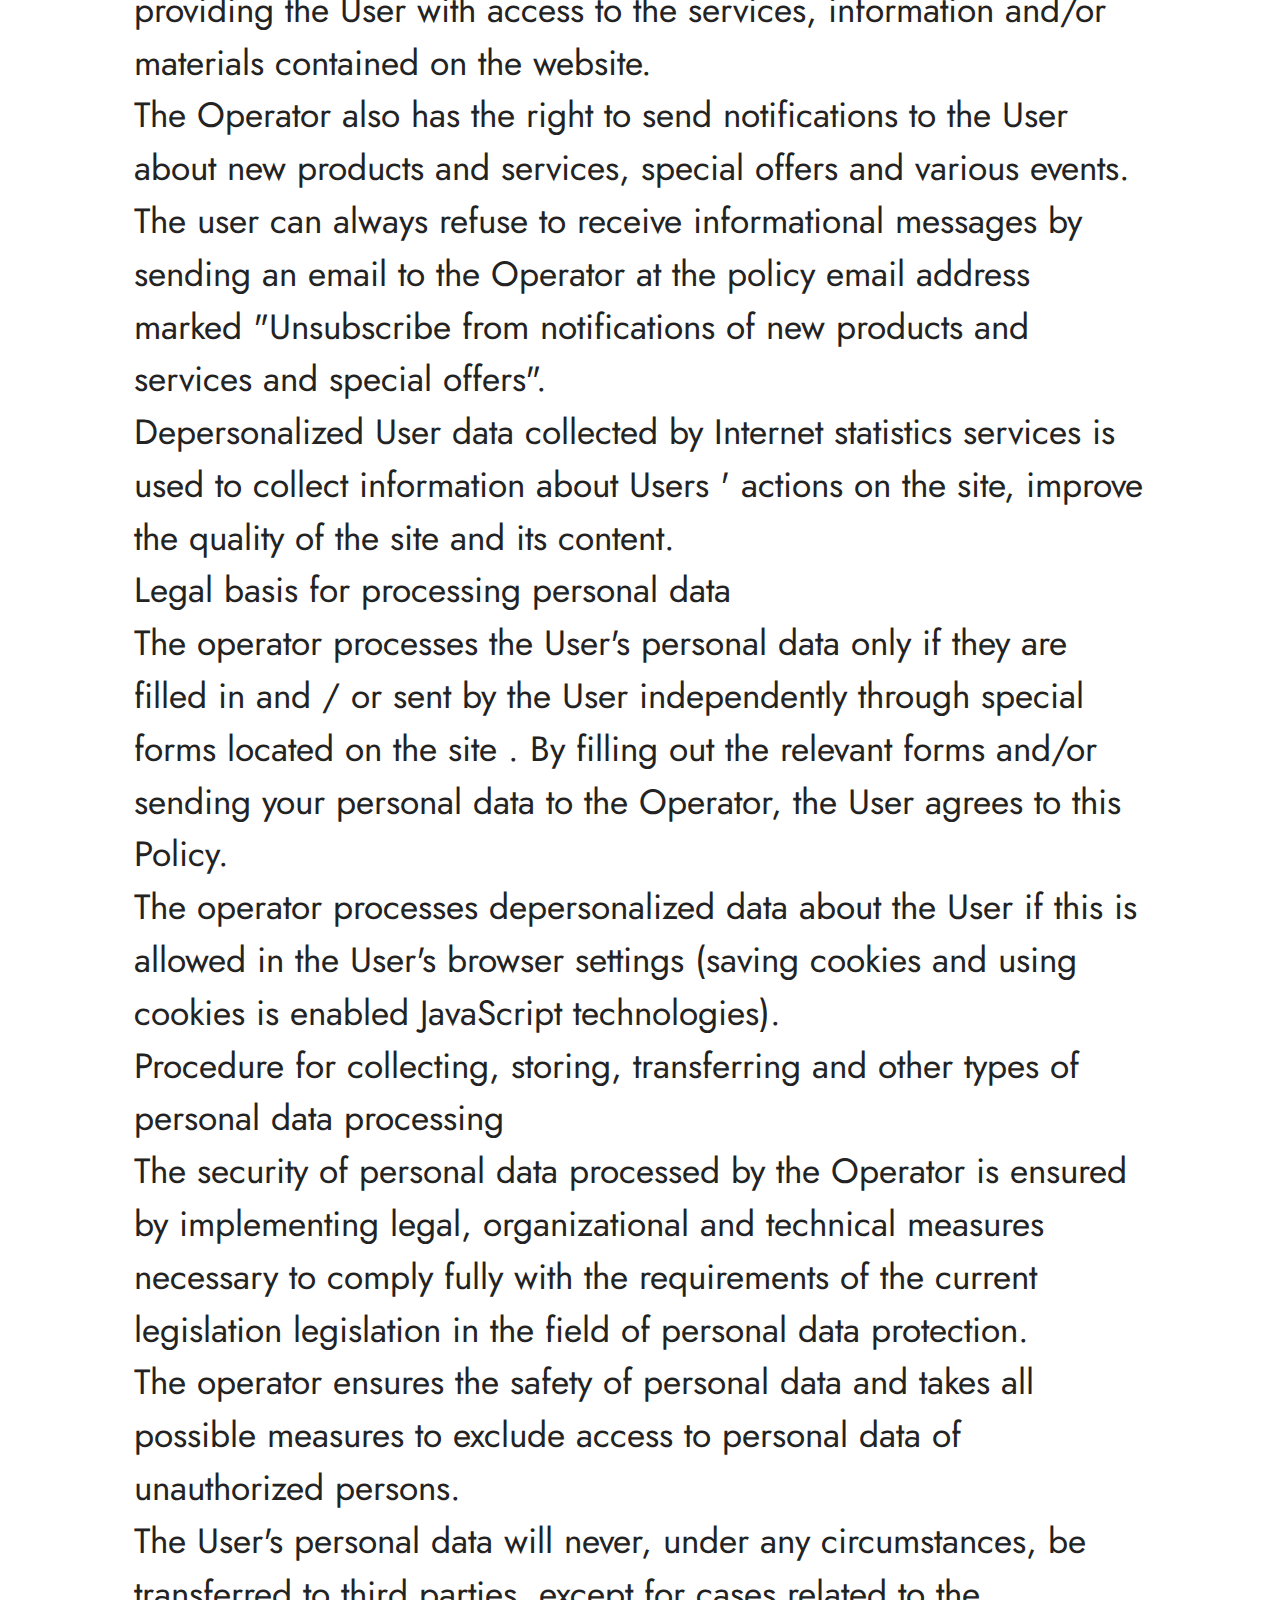
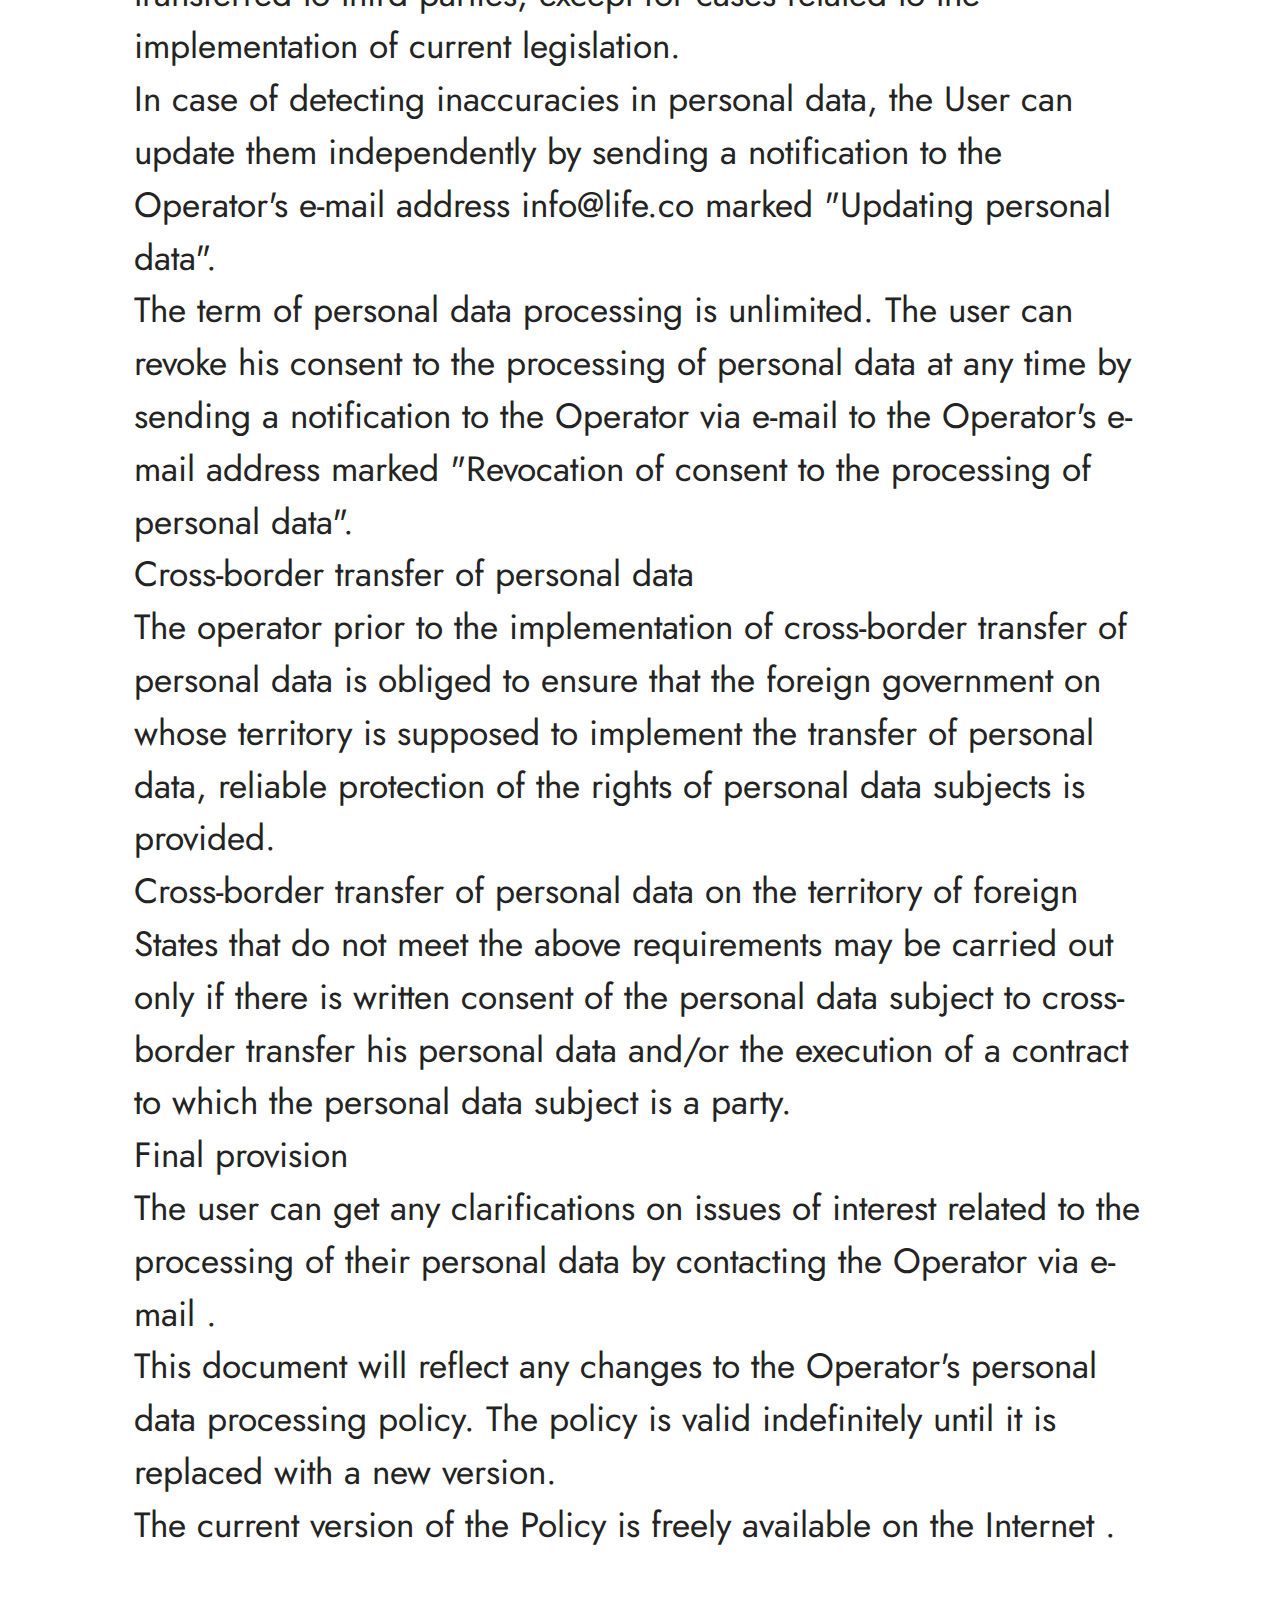
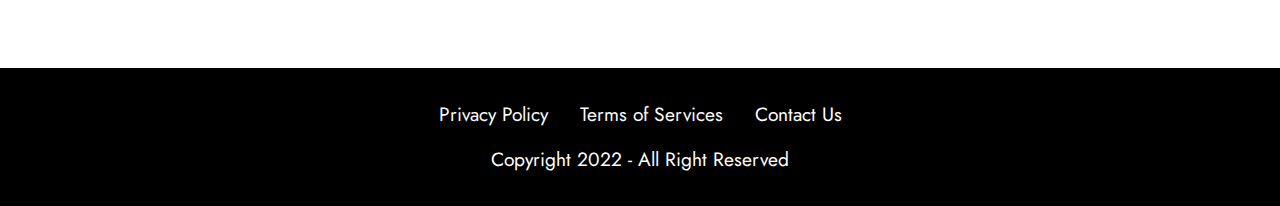
==== commit fde4a94b: "create github pages" ====
--- a/page1.html
+++ b/page1.html
@@ -15,12 +15,10 @@
   
   
   <title>Privacy Policy</title>
-  <link rel="stylesheet" href="assets/web/assets/mobirise-icons/mobirise-icons.css">
   <link rel="stylesheet" href="assets/bootstrap/css/bootstrap.min.css">
   <link rel="stylesheet" href="assets/bootstrap/css/bootstrap-grid.min.css">
   <link rel="stylesheet" href="assets/bootstrap/css/bootstrap-reboot.min.css">
   <link rel="stylesheet" href="assets/web/assets/gdpr-plugin/gdpr-styles.css">
-  <link rel="stylesheet" href="assets/dropdown/css/style.css">
   <link rel="stylesheet" href="assets/socicon/css/styles.css">
   <link rel="stylesheet" href="assets/theme/css/style.css">
   <link rel="preload" href="https://fonts.googleapis.com/css?family=Jost:100,200,300,400,500,600,700,800,900,100i,200i,300i,400i,500i,600i,700i,800i,900i&display=swap" as="style" onload="this.onload=null;this.rel='stylesheet'">
@@ -33,42 +31,7 @@
 </head>
 <body>
   
-  <section data-bs-version="5.1" class="menu cid-tae4t8rHt7" once="menu" id="menu2-13">
-
-    
-    
-
-    <nav class="navbar navbar-dropdown navbar-expand-lg">
-        <div class="navbar-brand">
-            
-            <span class="navbar-caption-wrap"><a class="navbar-caption text-white display-5" href="#">Tea Burn</a></span>
-        </div>
-        
-      <div class="collapse navbar-collapse" id="navbarSupportedContent">
-            <ul class="navbar-nav nav-dropdown nav-right" data-app-modern-menu="true">
-                <li class="nav-item">
-                    <a class="nav-link link text-black display-4" href="#">
-                        PRACTICE AREAS
-                    </a>
-                </li>
-                <li class="nav-item">
-                    <a class="nav-link link text-black display-4" href="#">
-                        OUR LEGAL TEAM
-                    </a>
-                </li>
-                <li class="nav-item">
-                    <a class="nav-link link text-black display-4" href="#">
-                        OUR HISTORY
-                    </a>
-                </li>
-            </ul>
-            
-            
-      </div>
-    </nav>
-</section>
-
-<section data-bs-version="5.1" class="content4 cid-t9ENVlu05o" id="content4-o">
+  <section data-bs-version="5.1" class="content4 cid-t9ENVlu05o" id="content4-o">
     
 
     
@@ -190,7 +153,7 @@
                     
                     
                     
-                <li class="foot-menu-item mbr-fonts-style display-7"><a href="page1.html" class="text-white">Privacy Policy</a></li><li class="foot-menu-item mbr-fonts-style display-7"><a href="page2.html" class="text-white">Terms of Services</a></li><li class="foot-menu-item mbr-fonts-style display-7"><a href="page3.html" class="text-white">Contact Us</a></li><li class="foot-menu-item mbr-fonts-style display-7"><a href="page4.html" class="text-white">Blog</a></li></ul>
+                <li class="foot-menu-item mbr-fonts-style display-7"><a href="page1.html" class="text-white">Privacy Policy</a></li><li class="foot-menu-item mbr-fonts-style display-7"><a href="page2.html" class="text-white">Terms of Services</a></li><li class="foot-menu-item mbr-fonts-style display-7">Contact Us</li></ul>
             </div>
             
             <div class="row row-copirayt">
@@ -202,15 +165,11 @@
 
 
 <script src="assets/bootstrap/js/bootstrap.bundle.min.js"></script>
-  <script src="assets/web/assets/cookies-alert-plugin/cookies-alert-core.js"></script>
-  <script src="assets/web/assets/cookies-alert-plugin/cookies-alert-script.js"></script>
   <script src="assets/smoothscroll/smooth-scroll.js"></script>
   <script src="assets/ytplayer/index.js"></script>
-  <script src="assets/dropdown/js/navbar-dropdown.js"></script>
   <script src="assets/theme/js/script.js"></script>
   
   
   
-<input name="cookieData" type="hidden" data-cookie-customDialogSelector='null' data-cookie-colorText='#ffffff' data-cookie-colorBg='rgba(0, 0, 0, 0.99)' data-cookie-textButton='Agree' data-cookie-colorButton='' data-cookie-colorLink='#ffffff' data-cookie-underlineLink='true' data-cookie-text="We use cookies to give you the best experience. Read our <a href='privacy.html'>cookie policy</a>.">
-  </body>
+</body>
 </html>--- a/assets/mobirise/css/mbr-additional.css
+++ b/assets/mobirise/css/mbr-additional.css
@@ -682,255 +682,38 @@
 a {
   transition: color 0.6s;
 }
-.cid-tae4t8rHt7 .nav-item:focus,
-.cid-tae4t8rHt7 .nav-link:focus {
-  outline: none;
-}
-.cid-tae4t8rHt7 .navbar {
-  min-height: 77px;
-  transition: all .3s;
-  background: #000000;
-}
-.cid-tae4t8rHt7 .navbar.opened {
-  transition: all .3s;
-  background: #000000 !important;
-}
-.cid-tae4t8rHt7 .navbar .dropdown-item {
-  padding: .25rem 1.5rem;
-}
-.cid-tae4t8rHt7 .navbar .navbar-collapse {
-  -webkit-justify-content: flex-end;
-  justify-content: flex-end;
-  z-index: 1;
-  display: none !important;
-}
-.cid-tae4t8rHt7 .navbar.collapsed.opened .dropdown-menu {
-  top: 0;
-}
-.cid-tae4t8rHt7 .navbar.collapsed .dropdown-menu {
-  background: transparent !important;
-}
-.cid-tae4t8rHt7 .navbar.collapsed .dropdown-menu .dropdown-submenu {
-  left: 0 !important;
-}
-.cid-tae4t8rHt7 .navbar.collapsed .dropdown-menu .dropdown-item:after {
-  right: auto;
-}
-.cid-tae4t8rHt7 .navbar.collapsed .dropdown-menu .dropdown-toggle[data-toggle="dropdown-submenu"]:after {
-  margin-left: .25rem;
-  border-top: 0.35em solid;
-  border-right: 0.35em solid transparent;
-  border-left: 0.35em solid transparent;
-  border-bottom: 0;
-  top: 55%;
-}
-.cid-tae4t8rHt7 .navbar.collapsed ul.navbar-nav li {
-  margin: auto;
-}
-.cid-tae4t8rHt7 .navbar.collapsed .dropdown-menu .dropdown-item {
-  padding: .25rem 1.5rem;
-  text-align: center;
-}
-.cid-tae4t8rHt7 .navbar.collapsed .icons-menu {
-  padding-left: 0;
-  padding-top: .5rem;
-  padding-bottom: .5rem;
+.cid-taeBK4hOBJ {
+  padding-top: 0rem;
+  padding-bottom: 0rem;
+  background-color: #000000;
+}
+.cid-taeBK4hOBJ .mbr-fallback-image.disabled {
+  display: none;
+}
+.cid-taeBK4hOBJ .mbr-fallback-image {
+  display: block;
+  background-size: cover;
+  background-position: center center;
+  width: 100%;
+  height: 100%;
+  position: absolute;
+  top: 0;
 }
 @media (max-width: 991px) {
-  .cid-tae4t8rHt7 .navbar.opened .dropdown-menu {
-    top: 0;
-  }
-  .cid-tae4t8rHt7 .navbar .dropdown-menu {
-    background: transparent !important;
-  }
-  .cid-tae4t8rHt7 .navbar .dropdown-menu .dropdown-submenu {
-    left: 0 !important;
-  }
-  .cid-tae4t8rHt7 .navbar .dropdown-menu .dropdown-item:after {
-    right: auto;
-  }
-  .cid-tae4t8rHt7 .navbar .dropdown-menu .dropdown-toggle[data-toggle="dropdown-submenu"]:after {
-    margin-left: .25rem;
-    border-top: 0.35em solid;
-    border-right: 0.35em solid transparent;
-    border-left: 0.35em solid transparent;
-    border-bottom: 0;
-    top: 55%;
-  }
-  .cid-tae4t8rHt7 .navbar .navbar-logo img {
-    height: 3.8rem !important;
-  }
-  .cid-tae4t8rHt7 .navbar ul.navbar-nav li {
-    margin: auto;
-  }
-  .cid-tae4t8rHt7 .navbar .dropdown-menu .dropdown-item {
-    padding: .25rem 1.5rem;
-    text-align: center;
-  }
-  .cid-tae4t8rHt7 .navbar .navbar-brand {
-    -webkit-flex-shrink: initial;
-    flex-shrink: initial;
-    word-break: break-word;
-  }
-  .cid-tae4t8rHt7 .navbar .icons-menu {
-    padding-left: 0;
-    padding-top: .5rem;
-    padding-bottom: .5rem;
-  }
-}
-.cid-tae4t8rHt7 .navbar.navbar-short {
-  background: #000000 !important;
-  min-height: 60px;
-}
-.cid-tae4t8rHt7 .navbar.navbar-short .navbar-logo img {
-  height: 3rem !important;
-}
-.cid-tae4t8rHt7 .navbar.navbar-short .navbar-brand {
-  padding: 0;
-}
-.cid-tae4t8rHt7 .navbar-brand {
-  display: flex;
-  -webkit-flex-shrink: 0;
-  flex-shrink: 0;
-  -webkit-align-items: center;
-  align-items: center;
-  margin-right: 0;
-  padding: 0;
-  transition: all .3s;
-  word-break: break-word;
-  z-index: 1;
-}
-.cid-tae4t8rHt7 .navbar-brand .navbar-caption {
-  line-height: inherit !important;
-}
-.cid-tae4t8rHt7 .navbar-brand .navbar-logo a {
-  outline: none;
-}
-.cid-tae4t8rHt7 .dropdown-item.active,
-.cid-tae4t8rHt7 .dropdown-item:active {
-  background-color: transparent;
-}
-.cid-tae4t8rHt7 .navbar-expand-lg .navbar-nav .nav-link {
-  padding: 0;
-}
-.cid-tae4t8rHt7 .nav-dropdown .link.dropdown-toggle {
-  margin-right: 1.667em;
-}
-.cid-tae4t8rHt7 .nav-dropdown .link.dropdown-toggle[aria-expanded="true"] {
-  margin-right: 0;
-  padding: 0.667em 1.667em;
-}
-.cid-tae4t8rHt7 .navbar.navbar-expand-lg .dropdown .dropdown-menu {
-  background: #000000;
-}
-.cid-tae4t8rHt7 .navbar.navbar-expand-lg .dropdown .dropdown-menu .dropdown-submenu {
-  margin: 0;
-  left: 100%;
-}
-.cid-tae4t8rHt7 .navbar .dropdown.open > .dropdown-menu {
-  display: block;
-}
-.cid-tae4t8rHt7 ul.navbar-nav {
-  -webkit-flex-wrap: wrap;
-  flex-wrap: wrap;
-}
-.cid-tae4t8rHt7 .navbar-buttons {
-  text-align: center;
-}
-.cid-tae4t8rHt7 button.navbar-toggler {
-  outline: none;
-  width: 31px;
-  height: 20px;
-  cursor: pointer;
-  transition: all .2s;
-  position: relative;
-  -webkit-align-self: center;
-  align-self: center;
-}
-.cid-tae4t8rHt7 button.navbar-toggler .hamburger span {
-  position: absolute;
-  right: 0;
-  width: 30px;
-  height: 2px;
-  border-right: 5px;
-  background-color: #ffffff;
-}
-.cid-tae4t8rHt7 button.navbar-toggler .hamburger span:nth-child(1) {
-  top: 0;
-  transition: all .2s;
-}
-.cid-tae4t8rHt7 button.navbar-toggler .hamburger span:nth-child(2) {
-  top: 8px;
-  transition: all .15s;
-}
-.cid-tae4t8rHt7 button.navbar-toggler .hamburger span:nth-child(3) {
-  top: 8px;
-  transition: all .15s;
-}
-.cid-tae4t8rHt7 button.navbar-toggler .hamburger span:nth-child(4) {
-  top: 16px;
-  transition: all .2s;
-}
-.cid-tae4t8rHt7 nav.opened .hamburger span:nth-child(1) {
-  top: 8px;
-  width: 0;
-  opacity: 0;
-  right: 50%;
-  transition: all .2s;
-}
-.cid-tae4t8rHt7 nav.opened .hamburger span:nth-child(2) {
-  -webkit-transform: rotate(45deg);
-  transform: rotate(45deg);
-  transition: all .25s;
-}
-.cid-tae4t8rHt7 nav.opened .hamburger span:nth-child(3) {
-  -webkit-transform: rotate(-45deg);
-  transform: rotate(-45deg);
-  transition: all .25s;
-}
-.cid-tae4t8rHt7 nav.opened .hamburger span:nth-child(4) {
-  top: 8px;
-  width: 0;
-  opacity: 0;
-  right: 50%;
-  transition: all .2s;
-}
-.cid-tae4t8rHt7 .navbar-dropdown {
-  padding: .5rem 1rem;
-}
-.cid-tae4t8rHt7 a.nav-link {
-  display: flex;
-  -webkit-align-items: center;
-  align-items: center;
-  -webkit-justify-content: center;
-  justify-content: center;
-}
-.cid-tae4t8rHt7 .mbr-iconfont {
-  font-size: 1.5rem;
-  padding-right: .5rem;
-}
-.cid-tae4t8rHt7 .icons-menu {
-  -webkit-flex-wrap: wrap;
-  flex-wrap: wrap;
-  display: flex;
-  -webkit-justify-content: center;
-  justify-content: center;
-  padding-left: 1rem;
-  text-align: center;
-}
-.cid-tae4t8rHt7 .icons-menu span {
-  font-size: 20px;
-  color: #232323;
-}
-.cid-tae4t8rHt7 .nav-link:hover,
-.cid-tae4t8rHt7 .dropdown-item:hover,
-.cid-tae4t8rHt7 .icons-menu .mbr-iconfont:hover {
-  color: #c1c1c1 !important;
+  .cid-taeBK4hOBJ .image-wrapper {
+    margin-bottom: 1rem;
+  }
+}
+.cid-taeBK4hOBJ .row {
+  flex-direction: row-reverse;
+}
+.cid-taeBK4hOBJ img {
+  width: 100%;
 }
 .cid-t9C7Q9BYlp {
   padding-top: 1rem;
-  padding-bottom: 1rem;
-  background-color: #000000;
+  padding-bottom: 0rem;
+  background-color: #ffffff;
 }
 .cid-t9C7Q9BYlp .mbr-fallback-image.disabled {
   display: none;
@@ -955,26 +738,43 @@
 .cid-t9C7Q9BYlp img {
   width: 100%;
 }
-.cid-t9KPrluLFY {
+.cid-taeCoY8P8B {
   padding-top: 0rem;
   padding-bottom: 0rem;
-  background-color: #000000;
-}
-.cid-t9KPrluLFY .mbr-text {
-  color: #ffffff;
-}
-.cid-t9KPrluLFY .mbr-section-subtitle {
-  color: #ffffff;
-}
-.cid-t9WoljodtP {
+  background-color: #ffffff;
+}
+.cid-taeCoY8P8B .mbr-fallback-image.disabled {
+  display: none;
+}
+.cid-taeCoY8P8B .mbr-fallback-image {
+  display: block;
+  background-size: cover;
+  background-position: center center;
+  width: 100%;
+  height: 100%;
+  position: absolute;
+  top: 0;
+}
+@media (max-width: 991px) {
+  .cid-taeCoY8P8B .image-wrapper {
+    margin-bottom: 1rem;
+  }
+}
+.cid-taeCoY8P8B .row {
+  flex-direction: row-reverse;
+}
+.cid-taeCoY8P8B img {
+  width: 100%;
+}
+.cid-taeCFoKald {
   padding-top: 0rem;
   padding-bottom: 0rem;
-  background-color: #000000;
-}
-.cid-t9WoljodtP .mbr-fallback-image.disabled {
-  display: none;
-}
-.cid-t9WoljodtP .mbr-fallback-image {
+  background-color: #fafafa;
+}
+.cid-taeCFoKald .mbr-fallback-image.disabled {
+  display: none;
+}
+.cid-taeCFoKald .mbr-fallback-image {
   display: block;
   background-size: cover;
   background-position: center center;
@@ -984,25 +784,25 @@
   top: 0;
 }
 @media (max-width: 991px) {
-  .cid-t9WoljodtP .image-wrapper {
+  .cid-taeCFoKald .image-wrapper {
     margin-bottom: 1rem;
   }
 }
-.cid-t9WoljodtP .row {
+.cid-taeCFoKald .row {
   flex-direction: row-reverse;
 }
-.cid-t9WoljodtP img {
-  width: 100%;
-}
-.cid-t9Woy7l2Gl {
-  padding-top: 6rem;
-  padding-bottom: 6rem;
-  background-color: #000000;
-}
-.cid-t9Woy7l2Gl .mbr-fallback-image.disabled {
-  display: none;
-}
-.cid-t9Woy7l2Gl .mbr-fallback-image {
+.cid-taeCFoKald img {
+  width: 100%;
+}
+.cid-taeDHKPOwY {
+  padding-top: 0rem;
+  padding-bottom: 0rem;
+  background-color: #ffffff;
+}
+.cid-taeDHKPOwY .mbr-fallback-image.disabled {
+  display: none;
+}
+.cid-taeDHKPOwY .mbr-fallback-image {
   display: block;
   background-size: cover;
   background-position: center center;
@@ -1012,33 +812,25 @@
   top: 0;
 }
 @media (max-width: 991px) {
-  .cid-t9Woy7l2Gl .image-wrapper {
+  .cid-taeDHKPOwY .image-wrapper {
     margin-bottom: 1rem;
   }
 }
-.cid-t9Woy7l2Gl img {
-  width: 100%;
-}
-@media (min-width: 992px) {
-  .cid-t9Woy7l2Gl .text-wrapper {
-    padding: 2rem;
-  }
-}
-.cid-t9Woy7l2Gl .mbr-section-title {
-  color: #ffffff;
-}
-.cid-t9Woy7l2Gl .mbr-text {
-  color: #ffffff;
-}
-.cid-t9WpngigvI {
-  padding-top: 6rem;
-  padding-bottom: 6rem;
-  background-color: #000000;
-}
-.cid-t9WpngigvI .mbr-fallback-image.disabled {
-  display: none;
-}
-.cid-t9WpngigvI .mbr-fallback-image {
+.cid-taeDHKPOwY .row {
+  flex-direction: row-reverse;
+}
+.cid-taeDHKPOwY img {
+  width: 100%;
+}
+.cid-taeDZhWfPh {
+  padding-top: 0rem;
+  padding-bottom: 0rem;
+  background-color: #ffffff;
+}
+.cid-taeDZhWfPh .mbr-fallback-image.disabled {
+  display: none;
+}
+.cid-taeDZhWfPh .mbr-fallback-image {
   display: block;
   background-size: cover;
   background-position: center center;
@@ -1048,18 +840,186 @@
   top: 0;
 }
 @media (max-width: 991px) {
-  .cid-t9WpngigvI .image-wrapper {
+  .cid-taeDZhWfPh .image-wrapper {
     margin-bottom: 1rem;
   }
 }
-.cid-t9WpngigvI .row {
+.cid-taeDZhWfPh .row {
   flex-direction: row-reverse;
 }
-.cid-t9WpngigvI img {
+.cid-taeDZhWfPh img {
+  width: 100%;
+}
+.cid-taeEcfsVen {
+  padding-top: 0rem;
+  padding-bottom: 0rem;
+  background-color: #ffffff;
+}
+.cid-taeEcfsVen .mbr-fallback-image.disabled {
+  display: none;
+}
+.cid-taeEcfsVen .mbr-fallback-image {
+  display: block;
+  background-size: cover;
+  background-position: center center;
+  width: 100%;
+  height: 100%;
+  position: absolute;
+  top: 0;
+}
+@media (max-width: 991px) {
+  .cid-taeEcfsVen .image-wrapper {
+    margin-bottom: 1rem;
+  }
+}
+.cid-taeEcfsVen .row {
+  flex-direction: row-reverse;
+}
+.cid-taeEcfsVen img {
+  width: 100%;
+}
+.cid-taeEpye2Wr {
+  padding-top: 0rem;
+  padding-bottom: 0rem;
+  background-color: #ffffff;
+}
+.cid-taeEpye2Wr .mbr-fallback-image.disabled {
+  display: none;
+}
+.cid-taeEpye2Wr .mbr-fallback-image {
+  display: block;
+  background-size: cover;
+  background-position: center center;
+  width: 100%;
+  height: 100%;
+  position: absolute;
+  top: 0;
+}
+@media (max-width: 991px) {
+  .cid-taeEpye2Wr .image-wrapper {
+    margin-bottom: 1rem;
+  }
+}
+.cid-taeEpye2Wr .row {
+  flex-direction: row-reverse;
+}
+.cid-taeEpye2Wr img {
+  width: 100%;
+}
+.cid-taeECx8pkn {
+  padding-top: 0rem;
+  padding-bottom: 0rem;
+  background-color: #ffffff;
+}
+.cid-taeECx8pkn .mbr-fallback-image.disabled {
+  display: none;
+}
+.cid-taeECx8pkn .mbr-fallback-image {
+  display: block;
+  background-size: cover;
+  background-position: center center;
+  width: 100%;
+  height: 100%;
+  position: absolute;
+  top: 0;
+}
+@media (max-width: 991px) {
+  .cid-taeECx8pkn .image-wrapper {
+    margin-bottom: 1rem;
+  }
+}
+.cid-taeECx8pkn .row {
+  flex-direction: row-reverse;
+}
+.cid-taeECx8pkn img {
+  width: 100%;
+}
+.cid-taeENhDKSV {
+  padding-top: 0rem;
+  padding-bottom: 0rem;
+  background-color: #ffffff;
+}
+.cid-taeENhDKSV .mbr-fallback-image.disabled {
+  display: none;
+}
+.cid-taeENhDKSV .mbr-fallback-image {
+  display: block;
+  background-size: cover;
+  background-position: center center;
+  width: 100%;
+  height: 100%;
+  position: absolute;
+  top: 0;
+}
+@media (max-width: 991px) {
+  .cid-taeENhDKSV .image-wrapper {
+    margin-bottom: 1rem;
+  }
+}
+.cid-taeENhDKSV .row {
+  flex-direction: row-reverse;
+}
+.cid-taeENhDKSV img {
+  width: 100%;
+}
+.cid-taeF0iwKz9 {
+  padding-top: 0rem;
+  padding-bottom: 0rem;
+  background-color: #ffffff;
+}
+.cid-taeF0iwKz9 .mbr-fallback-image.disabled {
+  display: none;
+}
+.cid-taeF0iwKz9 .mbr-fallback-image {
+  display: block;
+  background-size: cover;
+  background-position: center center;
+  width: 100%;
+  height: 100%;
+  position: absolute;
+  top: 0;
+}
+@media (max-width: 991px) {
+  .cid-taeF0iwKz9 .image-wrapper {
+    margin-bottom: 1rem;
+  }
+}
+.cid-taeF0iwKz9 .row {
+  flex-direction: row-reverse;
+}
+.cid-taeF0iwKz9 img {
+  width: 100%;
+}
+.cid-taeFdtxFGd {
+  padding-top: 0rem;
+  padding-bottom: 0rem;
+  background-color: #ffffff;
+}
+.cid-taeFdtxFGd .mbr-fallback-image.disabled {
+  display: none;
+}
+.cid-taeFdtxFGd .mbr-fallback-image {
+  display: block;
+  background-size: cover;
+  background-position: center center;
+  width: 100%;
+  height: 100%;
+  position: absolute;
+  top: 0;
+}
+@media (max-width: 991px) {
+  .cid-taeFdtxFGd .image-wrapper {
+    margin-bottom: 1rem;
+  }
+}
+.cid-taeFdtxFGd .row {
+  flex-direction: row-reverse;
+}
+.cid-taeFdtxFGd img {
   width: 100%;
 }
 .cid-s48P1Icc8J {
-  padding-top: 2rem;
+  padding-top: 1rem;
   padding-bottom: 2rem;
   background-color: #000000;
 }
@@ -1214,251 +1174,6 @@
 .cid-t9ENVlTB6Y .media-container-row .row-copirayt p {
   width: 100%;
 }
-.cid-tae4t8rHt7 .nav-item:focus,
-.cid-tae4t8rHt7 .nav-link:focus {
-  outline: none;
-}
-.cid-tae4t8rHt7 .navbar {
-  min-height: 77px;
-  transition: all .3s;
-  background: #000000;
-}
-.cid-tae4t8rHt7 .navbar.opened {
-  transition: all .3s;
-  background: #000000 !important;
-}
-.cid-tae4t8rHt7 .navbar .dropdown-item {
-  padding: .25rem 1.5rem;
-}
-.cid-tae4t8rHt7 .navbar .navbar-collapse {
-  -webkit-justify-content: flex-end;
-  justify-content: flex-end;
-  z-index: 1;
-  display: none !important;
-}
-.cid-tae4t8rHt7 .navbar.collapsed.opened .dropdown-menu {
-  top: 0;
-}
-.cid-tae4t8rHt7 .navbar.collapsed .dropdown-menu {
-  background: transparent !important;
-}
-.cid-tae4t8rHt7 .navbar.collapsed .dropdown-menu .dropdown-submenu {
-  left: 0 !important;
-}
-.cid-tae4t8rHt7 .navbar.collapsed .dropdown-menu .dropdown-item:after {
-  right: auto;
-}
-.cid-tae4t8rHt7 .navbar.collapsed .dropdown-menu .dropdown-toggle[data-toggle="dropdown-submenu"]:after {
-  margin-left: .25rem;
-  border-top: 0.35em solid;
-  border-right: 0.35em solid transparent;
-  border-left: 0.35em solid transparent;
-  border-bottom: 0;
-  top: 55%;
-}
-.cid-tae4t8rHt7 .navbar.collapsed ul.navbar-nav li {
-  margin: auto;
-}
-.cid-tae4t8rHt7 .navbar.collapsed .dropdown-menu .dropdown-item {
-  padding: .25rem 1.5rem;
-  text-align: center;
-}
-.cid-tae4t8rHt7 .navbar.collapsed .icons-menu {
-  padding-left: 0;
-  padding-top: .5rem;
-  padding-bottom: .5rem;
-}
-@media (max-width: 991px) {
-  .cid-tae4t8rHt7 .navbar.opened .dropdown-menu {
-    top: 0;
-  }
-  .cid-tae4t8rHt7 .navbar .dropdown-menu {
-    background: transparent !important;
-  }
-  .cid-tae4t8rHt7 .navbar .dropdown-menu .dropdown-submenu {
-    left: 0 !important;
-  }
-  .cid-tae4t8rHt7 .navbar .dropdown-menu .dropdown-item:after {
-    right: auto;
-  }
-  .cid-tae4t8rHt7 .navbar .dropdown-menu .dropdown-toggle[data-toggle="dropdown-submenu"]:after {
-    margin-left: .25rem;
-    border-top: 0.35em solid;
-    border-right: 0.35em solid transparent;
-    border-left: 0.35em solid transparent;
-    border-bottom: 0;
-    top: 55%;
-  }
-  .cid-tae4t8rHt7 .navbar .navbar-logo img {
-    height: 3.8rem !important;
-  }
-  .cid-tae4t8rHt7 .navbar ul.navbar-nav li {
-    margin: auto;
-  }
-  .cid-tae4t8rHt7 .navbar .dropdown-menu .dropdown-item {
-    padding: .25rem 1.5rem;
-    text-align: center;
-  }
-  .cid-tae4t8rHt7 .navbar .navbar-brand {
-    -webkit-flex-shrink: initial;
-    flex-shrink: initial;
-    word-break: break-word;
-  }
-  .cid-tae4t8rHt7 .navbar .icons-menu {
-    padding-left: 0;
-    padding-top: .5rem;
-    padding-bottom: .5rem;
-  }
-}
-.cid-tae4t8rHt7 .navbar.navbar-short {
-  background: #000000 !important;
-  min-height: 60px;
-}
-.cid-tae4t8rHt7 .navbar.navbar-short .navbar-logo img {
-  height: 3rem !important;
-}
-.cid-tae4t8rHt7 .navbar.navbar-short .navbar-brand {
-  padding: 0;
-}
-.cid-tae4t8rHt7 .navbar-brand {
-  display: flex;
-  -webkit-flex-shrink: 0;
-  flex-shrink: 0;
-  -webkit-align-items: center;
-  align-items: center;
-  margin-right: 0;
-  padding: 0;
-  transition: all .3s;
-  word-break: break-word;
-  z-index: 1;
-}
-.cid-tae4t8rHt7 .navbar-brand .navbar-caption {
-  line-height: inherit !important;
-}
-.cid-tae4t8rHt7 .navbar-brand .navbar-logo a {
-  outline: none;
-}
-.cid-tae4t8rHt7 .dropdown-item.active,
-.cid-tae4t8rHt7 .dropdown-item:active {
-  background-color: transparent;
-}
-.cid-tae4t8rHt7 .navbar-expand-lg .navbar-nav .nav-link {
-  padding: 0;
-}
-.cid-tae4t8rHt7 .nav-dropdown .link.dropdown-toggle {
-  margin-right: 1.667em;
-}
-.cid-tae4t8rHt7 .nav-dropdown .link.dropdown-toggle[aria-expanded="true"] {
-  margin-right: 0;
-  padding: 0.667em 1.667em;
-}
-.cid-tae4t8rHt7 .navbar.navbar-expand-lg .dropdown .dropdown-menu {
-  background: #000000;
-}
-.cid-tae4t8rHt7 .navbar.navbar-expand-lg .dropdown .dropdown-menu .dropdown-submenu {
-  margin: 0;
-  left: 100%;
-}
-.cid-tae4t8rHt7 .navbar .dropdown.open > .dropdown-menu {
-  display: block;
-}
-.cid-tae4t8rHt7 ul.navbar-nav {
-  -webkit-flex-wrap: wrap;
-  flex-wrap: wrap;
-}
-.cid-tae4t8rHt7 .navbar-buttons {
-  text-align: center;
-}
-.cid-tae4t8rHt7 button.navbar-toggler {
-  outline: none;
-  width: 31px;
-  height: 20px;
-  cursor: pointer;
-  transition: all .2s;
-  position: relative;
-  -webkit-align-self: center;
-  align-self: center;
-}
-.cid-tae4t8rHt7 button.navbar-toggler .hamburger span {
-  position: absolute;
-  right: 0;
-  width: 30px;
-  height: 2px;
-  border-right: 5px;
-  background-color: #ffffff;
-}
-.cid-tae4t8rHt7 button.navbar-toggler .hamburger span:nth-child(1) {
-  top: 0;
-  transition: all .2s;
-}
-.cid-tae4t8rHt7 button.navbar-toggler .hamburger span:nth-child(2) {
-  top: 8px;
-  transition: all .15s;
-}
-.cid-tae4t8rHt7 button.navbar-toggler .hamburger span:nth-child(3) {
-  top: 8px;
-  transition: all .15s;
-}
-.cid-tae4t8rHt7 button.navbar-toggler .hamburger span:nth-child(4) {
-  top: 16px;
-  transition: all .2s;
-}
-.cid-tae4t8rHt7 nav.opened .hamburger span:nth-child(1) {
-  top: 8px;
-  width: 0;
-  opacity: 0;
-  right: 50%;
-  transition: all .2s;
-}
-.cid-tae4t8rHt7 nav.opened .hamburger span:nth-child(2) {
-  -webkit-transform: rotate(45deg);
-  transform: rotate(45deg);
-  transition: all .25s;
-}
-.cid-tae4t8rHt7 nav.opened .hamburger span:nth-child(3) {
-  -webkit-transform: rotate(-45deg);
-  transform: rotate(-45deg);
-  transition: all .25s;
-}
-.cid-tae4t8rHt7 nav.opened .hamburger span:nth-child(4) {
-  top: 8px;
-  width: 0;
-  opacity: 0;
-  right: 50%;
-  transition: all .2s;
-}
-.cid-tae4t8rHt7 .navbar-dropdown {
-  padding: .5rem 1rem;
-}
-.cid-tae4t8rHt7 a.nav-link {
-  display: flex;
-  -webkit-align-items: center;
-  align-items: center;
-  -webkit-justify-content: center;
-  justify-content: center;
-}
-.cid-tae4t8rHt7 .mbr-iconfont {
-  font-size: 1.5rem;
-  padding-right: .5rem;
-}
-.cid-tae4t8rHt7 .icons-menu {
-  -webkit-flex-wrap: wrap;
-  flex-wrap: wrap;
-  display: flex;
-  -webkit-justify-content: center;
-  justify-content: center;
-  padding-left: 1rem;
-  text-align: center;
-}
-.cid-tae4t8rHt7 .icons-menu span {
-  font-size: 20px;
-  color: #232323;
-}
-.cid-tae4t8rHt7 .nav-link:hover,
-.cid-tae4t8rHt7 .dropdown-item:hover,
-.cid-tae4t8rHt7 .icons-menu .mbr-iconfont:hover {
-  color: #c1c1c1 !important;
-}
 .cid-t9ENWZuzMB {
   padding-top: 0rem;
   padding-bottom: 2rem;
@@ -1547,251 +1262,6 @@
 .cid-t9ENWZPgvM .media-container-row .row-copirayt p {
   width: 100%;
 }
-.cid-tae4t8rHt7 .nav-item:focus,
-.cid-tae4t8rHt7 .nav-link:focus {
-  outline: none;
-}
-.cid-tae4t8rHt7 .navbar {
-  min-height: 77px;
-  transition: all .3s;
-  background: #000000;
-}
-.cid-tae4t8rHt7 .navbar.opened {
-  transition: all .3s;
-  background: #000000 !important;
-}
-.cid-tae4t8rHt7 .navbar .dropdown-item {
-  padding: .25rem 1.5rem;
-}
-.cid-tae4t8rHt7 .navbar .navbar-collapse {
-  -webkit-justify-content: flex-end;
-  justify-content: flex-end;
-  z-index: 1;
-  display: none !important;
-}
-.cid-tae4t8rHt7 .navbar.collapsed.opened .dropdown-menu {
-  top: 0;
-}
-.cid-tae4t8rHt7 .navbar.collapsed .dropdown-menu {
-  background: transparent !important;
-}
-.cid-tae4t8rHt7 .navbar.collapsed .dropdown-menu .dropdown-submenu {
-  left: 0 !important;
-}
-.cid-tae4t8rHt7 .navbar.collapsed .dropdown-menu .dropdown-item:after {
-  right: auto;
-}
-.cid-tae4t8rHt7 .navbar.collapsed .dropdown-menu .dropdown-toggle[data-toggle="dropdown-submenu"]:after {
-  margin-left: .25rem;
-  border-top: 0.35em solid;
-  border-right: 0.35em solid transparent;
-  border-left: 0.35em solid transparent;
-  border-bottom: 0;
-  top: 55%;
-}
-.cid-tae4t8rHt7 .navbar.collapsed ul.navbar-nav li {
-  margin: auto;
-}
-.cid-tae4t8rHt7 .navbar.collapsed .dropdown-menu .dropdown-item {
-  padding: .25rem 1.5rem;
-  text-align: center;
-}
-.cid-tae4t8rHt7 .navbar.collapsed .icons-menu {
-  padding-left: 0;
-  padding-top: .5rem;
-  padding-bottom: .5rem;
-}
-@media (max-width: 991px) {
-  .cid-tae4t8rHt7 .navbar.opened .dropdown-menu {
-    top: 0;
-  }
-  .cid-tae4t8rHt7 .navbar .dropdown-menu {
-    background: transparent !important;
-  }
-  .cid-tae4t8rHt7 .navbar .dropdown-menu .dropdown-submenu {
-    left: 0 !important;
-  }
-  .cid-tae4t8rHt7 .navbar .dropdown-menu .dropdown-item:after {
-    right: auto;
-  }
-  .cid-tae4t8rHt7 .navbar .dropdown-menu .dropdown-toggle[data-toggle="dropdown-submenu"]:after {
-    margin-left: .25rem;
-    border-top: 0.35em solid;
-    border-right: 0.35em solid transparent;
-    border-left: 0.35em solid transparent;
-    border-bottom: 0;
-    top: 55%;
-  }
-  .cid-tae4t8rHt7 .navbar .navbar-logo img {
-    height: 3.8rem !important;
-  }
-  .cid-tae4t8rHt7 .navbar ul.navbar-nav li {
-    margin: auto;
-  }
-  .cid-tae4t8rHt7 .navbar .dropdown-menu .dropdown-item {
-    padding: .25rem 1.5rem;
-    text-align: center;
-  }
-  .cid-tae4t8rHt7 .navbar .navbar-brand {
-    -webkit-flex-shrink: initial;
-    flex-shrink: initial;
-    word-break: break-word;
-  }
-  .cid-tae4t8rHt7 .navbar .icons-menu {
-    padding-left: 0;
-    padding-top: .5rem;
-    padding-bottom: .5rem;
-  }
-}
-.cid-tae4t8rHt7 .navbar.navbar-short {
-  background: #000000 !important;
-  min-height: 60px;
-}
-.cid-tae4t8rHt7 .navbar.navbar-short .navbar-logo img {
-  height: 3rem !important;
-}
-.cid-tae4t8rHt7 .navbar.navbar-short .navbar-brand {
-  padding: 0;
-}
-.cid-tae4t8rHt7 .navbar-brand {
-  display: flex;
-  -webkit-flex-shrink: 0;
-  flex-shrink: 0;
-  -webkit-align-items: center;
-  align-items: center;
-  margin-right: 0;
-  padding: 0;
-  transition: all .3s;
-  word-break: break-word;
-  z-index: 1;
-}
-.cid-tae4t8rHt7 .navbar-brand .navbar-caption {
-  line-height: inherit !important;
-}
-.cid-tae4t8rHt7 .navbar-brand .navbar-logo a {
-  outline: none;
-}
-.cid-tae4t8rHt7 .dropdown-item.active,
-.cid-tae4t8rHt7 .dropdown-item:active {
-  background-color: transparent;
-}
-.cid-tae4t8rHt7 .navbar-expand-lg .navbar-nav .nav-link {
-  padding: 0;
-}
-.cid-tae4t8rHt7 .nav-dropdown .link.dropdown-toggle {
-  margin-right: 1.667em;
-}
-.cid-tae4t8rHt7 .nav-dropdown .link.dropdown-toggle[aria-expanded="true"] {
-  margin-right: 0;
-  padding: 0.667em 1.667em;
-}
-.cid-tae4t8rHt7 .navbar.navbar-expand-lg .dropdown .dropdown-menu {
-  background: #000000;
-}
-.cid-tae4t8rHt7 .navbar.navbar-expand-lg .dropdown .dropdown-menu .dropdown-submenu {
-  margin: 0;
-  left: 100%;
-}
-.cid-tae4t8rHt7 .navbar .dropdown.open > .dropdown-menu {
-  display: block;
-}
-.cid-tae4t8rHt7 ul.navbar-nav {
-  -webkit-flex-wrap: wrap;
-  flex-wrap: wrap;
-}
-.cid-tae4t8rHt7 .navbar-buttons {
-  text-align: center;
-}
-.cid-tae4t8rHt7 button.navbar-toggler {
-  outline: none;
-  width: 31px;
-  height: 20px;
-  cursor: pointer;
-  transition: all .2s;
-  position: relative;
-  -webkit-align-self: center;
-  align-self: center;
-}
-.cid-tae4t8rHt7 button.navbar-toggler .hamburger span {
-  position: absolute;
-  right: 0;
-  width: 30px;
-  height: 2px;
-  border-right: 5px;
-  background-color: #ffffff;
-}
-.cid-tae4t8rHt7 button.navbar-toggler .hamburger span:nth-child(1) {
-  top: 0;
-  transition: all .2s;
-}
-.cid-tae4t8rHt7 button.navbar-toggler .hamburger span:nth-child(2) {
-  top: 8px;
-  transition: all .15s;
-}
-.cid-tae4t8rHt7 button.navbar-toggler .hamburger span:nth-child(3) {
-  top: 8px;
-  transition: all .15s;
-}
-.cid-tae4t8rHt7 button.navbar-toggler .hamburger span:nth-child(4) {
-  top: 16px;
-  transition: all .2s;
-}
-.cid-tae4t8rHt7 nav.opened .hamburger span:nth-child(1) {
-  top: 8px;
-  width: 0;
-  opacity: 0;
-  right: 50%;
-  transition: all .2s;
-}
-.cid-tae4t8rHt7 nav.opened .hamburger span:nth-child(2) {
-  -webkit-transform: rotate(45deg);
-  transform: rotate(45deg);
-  transition: all .25s;
-}
-.cid-tae4t8rHt7 nav.opened .hamburger span:nth-child(3) {
-  -webkit-transform: rotate(-45deg);
-  transform: rotate(-45deg);
-  transition: all .25s;
-}
-.cid-tae4t8rHt7 nav.opened .hamburger span:nth-child(4) {
-  top: 8px;
-  width: 0;
-  opacity: 0;
-  right: 50%;
-  transition: all .2s;
-}
-.cid-tae4t8rHt7 .navbar-dropdown {
-  padding: .5rem 1rem;
-}
-.cid-tae4t8rHt7 a.nav-link {
-  display: flex;
-  -webkit-align-items: center;
-  align-items: center;
-  -webkit-justify-content: center;
-  justify-content: center;
-}
-.cid-tae4t8rHt7 .mbr-iconfont {
-  font-size: 1.5rem;
-  padding-right: .5rem;
-}
-.cid-tae4t8rHt7 .icons-menu {
-  -webkit-flex-wrap: wrap;
-  flex-wrap: wrap;
-  display: flex;
-  -webkit-justify-content: center;
-  justify-content: center;
-  padding-left: 1rem;
-  text-align: center;
-}
-.cid-tae4t8rHt7 .icons-menu span {
-  font-size: 20px;
-  color: #232323;
-}
-.cid-tae4t8rHt7 .nav-link:hover,
-.cid-tae4t8rHt7 .dropdown-item:hover,
-.cid-tae4t8rHt7 .icons-menu .mbr-iconfont:hover {
-  color: #c1c1c1 !important;
-}
 .cid-t9WFwEHbjc {
   padding-top: 4rem;
   padding-bottom: 5rem;
@@ -1902,318 +1372,30 @@
 .cid-t9WF7c6iCw .media-container-row .row-copirayt p {
   width: 100%;
 }
-.cid-tae4t8rHt7 .nav-item:focus,
-.cid-tae4t8rHt7 .nav-link:focus {
-  outline: none;
-}
-.cid-tae4t8rHt7 .navbar {
-  min-height: 77px;
-  transition: all .3s;
-  background: #000000;
-}
-.cid-tae4t8rHt7 .navbar.opened {
-  transition: all .3s;
-  background: #000000 !important;
-}
-.cid-tae4t8rHt7 .navbar .dropdown-item {
-  padding: .25rem 1.5rem;
-}
-.cid-tae4t8rHt7 .navbar .navbar-collapse {
-  -webkit-justify-content: flex-end;
-  justify-content: flex-end;
-  z-index: 1;
-  display: none !important;
-}
-.cid-tae4t8rHt7 .navbar.collapsed.opened .dropdown-menu {
-  top: 0;
-}
-.cid-tae4t8rHt7 .navbar.collapsed .dropdown-menu {
-  background: transparent !important;
-}
-.cid-tae4t8rHt7 .navbar.collapsed .dropdown-menu .dropdown-submenu {
-  left: 0 !important;
-}
-.cid-tae4t8rHt7 .navbar.collapsed .dropdown-menu .dropdown-item:after {
-  right: auto;
-}
-.cid-tae4t8rHt7 .navbar.collapsed .dropdown-menu .dropdown-toggle[data-toggle="dropdown-submenu"]:after {
-  margin-left: .25rem;
-  border-top: 0.35em solid;
-  border-right: 0.35em solid transparent;
-  border-left: 0.35em solid transparent;
-  border-bottom: 0;
-  top: 55%;
-}
-.cid-tae4t8rHt7 .navbar.collapsed ul.navbar-nav li {
-  margin: auto;
-}
-.cid-tae4t8rHt7 .navbar.collapsed .dropdown-menu .dropdown-item {
-  padding: .25rem 1.5rem;
-  text-align: center;
-}
-.cid-tae4t8rHt7 .navbar.collapsed .icons-menu {
-  padding-left: 0;
-  padding-top: .5rem;
-  padding-bottom: .5rem;
-}
-@media (max-width: 991px) {
-  .cid-tae4t8rHt7 .navbar.opened .dropdown-menu {
-    top: 0;
-  }
-  .cid-tae4t8rHt7 .navbar .dropdown-menu {
-    background: transparent !important;
-  }
-  .cid-tae4t8rHt7 .navbar .dropdown-menu .dropdown-submenu {
-    left: 0 !important;
-  }
-  .cid-tae4t8rHt7 .navbar .dropdown-menu .dropdown-item:after {
-    right: auto;
-  }
-  .cid-tae4t8rHt7 .navbar .dropdown-menu .dropdown-toggle[data-toggle="dropdown-submenu"]:after {
-    margin-left: .25rem;
-    border-top: 0.35em solid;
-    border-right: 0.35em solid transparent;
-    border-left: 0.35em solid transparent;
-    border-bottom: 0;
-    top: 55%;
-  }
-  .cid-tae4t8rHt7 .navbar .navbar-logo img {
-    height: 3.8rem !important;
-  }
-  .cid-tae4t8rHt7 .navbar ul.navbar-nav li {
-    margin: auto;
-  }
-  .cid-tae4t8rHt7 .navbar .dropdown-menu .dropdown-item {
-    padding: .25rem 1.5rem;
-    text-align: center;
-  }
-  .cid-tae4t8rHt7 .navbar .navbar-brand {
-    -webkit-flex-shrink: initial;
-    flex-shrink: initial;
-    word-break: break-word;
-  }
-  .cid-tae4t8rHt7 .navbar .icons-menu {
-    padding-left: 0;
-    padding-top: .5rem;
-    padding-bottom: .5rem;
-  }
-}
-.cid-tae4t8rHt7 .navbar.navbar-short {
-  background: #000000 !important;
-  min-height: 60px;
-}
-.cid-tae4t8rHt7 .navbar.navbar-short .navbar-logo img {
-  height: 3rem !important;
-}
-.cid-tae4t8rHt7 .navbar.navbar-short .navbar-brand {
-  padding: 0;
-}
-.cid-tae4t8rHt7 .navbar-brand {
-  display: flex;
-  -webkit-flex-shrink: 0;
-  flex-shrink: 0;
-  -webkit-align-items: center;
-  align-items: center;
-  margin-right: 0;
-  padding: 0;
-  transition: all .3s;
-  word-break: break-word;
-  z-index: 1;
-}
-.cid-tae4t8rHt7 .navbar-brand .navbar-caption {
-  line-height: inherit !important;
-}
-.cid-tae4t8rHt7 .navbar-brand .navbar-logo a {
-  outline: none;
-}
-.cid-tae4t8rHt7 .dropdown-item.active,
-.cid-tae4t8rHt7 .dropdown-item:active {
-  background-color: transparent;
-}
-.cid-tae4t8rHt7 .navbar-expand-lg .navbar-nav .nav-link {
-  padding: 0;
-}
-.cid-tae4t8rHt7 .nav-dropdown .link.dropdown-toggle {
-  margin-right: 1.667em;
-}
-.cid-tae4t8rHt7 .nav-dropdown .link.dropdown-toggle[aria-expanded="true"] {
-  margin-right: 0;
-  padding: 0.667em 1.667em;
-}
-.cid-tae4t8rHt7 .navbar.navbar-expand-lg .dropdown .dropdown-menu {
-  background: #000000;
-}
-.cid-tae4t8rHt7 .navbar.navbar-expand-lg .dropdown .dropdown-menu .dropdown-submenu {
-  margin: 0;
-  left: 100%;
-}
-.cid-tae4t8rHt7 .navbar .dropdown.open > .dropdown-menu {
-  display: block;
-}
-.cid-tae4t8rHt7 ul.navbar-nav {
-  -webkit-flex-wrap: wrap;
-  flex-wrap: wrap;
-}
-.cid-tae4t8rHt7 .navbar-buttons {
-  text-align: center;
-}
-.cid-tae4t8rHt7 button.navbar-toggler {
-  outline: none;
-  width: 31px;
-  height: 20px;
-  cursor: pointer;
-  transition: all .2s;
-  position: relative;
-  -webkit-align-self: center;
-  align-self: center;
-}
-.cid-tae4t8rHt7 button.navbar-toggler .hamburger span {
-  position: absolute;
-  right: 0;
-  width: 30px;
-  height: 2px;
-  border-right: 5px;
+.cid-taeGmfmpVI {
+  padding-top: 5rem;
+  padding-bottom: 5rem;
   background-color: #ffffff;
 }
-.cid-tae4t8rHt7 button.navbar-toggler .hamburger span:nth-child(1) {
-  top: 0;
-  transition: all .2s;
-}
-.cid-tae4t8rHt7 button.navbar-toggler .hamburger span:nth-child(2) {
-  top: 8px;
-  transition: all .15s;
-}
-.cid-tae4t8rHt7 button.navbar-toggler .hamburger span:nth-child(3) {
-  top: 8px;
-  transition: all .15s;
-}
-.cid-tae4t8rHt7 button.navbar-toggler .hamburger span:nth-child(4) {
-  top: 16px;
-  transition: all .2s;
-}
-.cid-tae4t8rHt7 nav.opened .hamburger span:nth-child(1) {
-  top: 8px;
-  width: 0;
-  opacity: 0;
-  right: 50%;
-  transition: all .2s;
-}
-.cid-tae4t8rHt7 nav.opened .hamburger span:nth-child(2) {
-  -webkit-transform: rotate(45deg);
-  transform: rotate(45deg);
-  transition: all .25s;
-}
-.cid-tae4t8rHt7 nav.opened .hamburger span:nth-child(3) {
-  -webkit-transform: rotate(-45deg);
-  transform: rotate(-45deg);
-  transition: all .25s;
-}
-.cid-tae4t8rHt7 nav.opened .hamburger span:nth-child(4) {
-  top: 8px;
-  width: 0;
-  opacity: 0;
-  right: 50%;
-  transition: all .2s;
-}
-.cid-tae4t8rHt7 .navbar-dropdown {
-  padding: .5rem 1rem;
-}
-.cid-tae4t8rHt7 a.nav-link {
-  display: flex;
-  -webkit-align-items: center;
-  align-items: center;
-  -webkit-justify-content: center;
-  justify-content: center;
-}
-.cid-tae4t8rHt7 .mbr-iconfont {
-  font-size: 1.5rem;
-  padding-right: .5rem;
-}
-.cid-tae4t8rHt7 .icons-menu {
-  -webkit-flex-wrap: wrap;
-  flex-wrap: wrap;
-  display: flex;
-  -webkit-justify-content: center;
-  justify-content: center;
-  padding-left: 1rem;
-  text-align: center;
-}
-.cid-tae4t8rHt7 .icons-menu span {
-  font-size: 20px;
-  color: #232323;
-}
-.cid-tae4t8rHt7 .nav-link:hover,
-.cid-tae4t8rHt7 .dropdown-item:hover,
-.cid-tae4t8rHt7 .icons-menu .mbr-iconfont:hover {
-  color: #c1c1c1 !important;
-}
-.cid-taUB6uiwzM {
-  padding-top: 6rem;
-  padding-bottom: 0rem;
-  background-color: #ffffff;
-}
-.cid-taUB6uiwzM .mbr-fallback-image.disabled {
-  display: none;
-}
-.cid-taUB6uiwzM .mbr-fallback-image {
-  display: block;
-  background-size: cover;
-  background-position: center center;
-  width: 100%;
-  height: 100%;
-  position: absolute;
-  top: 0;
-}
-@media (max-width: 991px) {
-  .cid-taUB6uiwzM .image-wrapper {
-    margin-bottom: 1rem;
-  }
-}
-.cid-taUB6uiwzM .row {
-  flex-direction: row-reverse;
-}
-.cid-taUB6uiwzM img {
-  width: 100%;
-}
-.cid-taUArTfDm9 {
-  padding-top: 0rem;
-  padding-bottom: 2rem;
-  background-color: #ffffff;
-}
-.cid-taUArTfDm9 .mbr-fallback-image.disabled {
-  display: none;
-}
-.cid-taUArTfDm9 .mbr-fallback-image {
-  display: block;
-  background-size: cover;
-  background-position: center center;
-  width: 100%;
-  height: 100%;
-  position: absolute;
-  top: 0;
-}
-.cid-taUArTfDm9 .mbr-section-subtitle DIV {
-  text-align: left;
-}
-.cid-taUArTVuLY {
+.cid-taeGi1rvgp {
   padding-top: 2rem;
   padding-bottom: 2rem;
   background-color: #000000;
 }
-.cid-taUArTVuLY .row-links {
-  width: 100%;
-  justify-content: center;
-}
-.cid-taUArTVuLY .social-row {
-  width: 100%;
-  justify-content: center;
-}
-.cid-taUArTVuLY .media-container-row {
+.cid-taeGi1rvgp .row-links {
+  width: 100%;
+  justify-content: center;
+}
+.cid-taeGi1rvgp .social-row {
+  width: 100%;
+  justify-content: center;
+}
+.cid-taeGi1rvgp .media-container-row {
   flex-direction: column;
   justify-content: center;
   align-items: center;
 }
-.cid-taUArTVuLY .media-container-row .foot-menu {
+.cid-taeGi1rvgp .media-container-row .foot-menu {
   list-style: none;
   display: flex;
   justify-content: center;
@@ -2221,13 +1403,13 @@
   padding: 0;
   margin-bottom: 0;
 }
-.cid-taUArTVuLY .media-container-row .foot-menu li {
+.cid-taeGi1rvgp .media-container-row .foot-menu li {
   padding: 0 1rem 1rem 1rem;
 }
-.cid-taUArTVuLY .media-container-row .foot-menu li p {
+.cid-taeGi1rvgp .media-container-row .foot-menu li p {
   margin: 0;
 }
-.cid-taUArTVuLY .media-container-row .social-list {
+.cid-taeGi1rvgp .media-container-row .social-list {
   padding-left: 0;
   margin-bottom: 0;
   list-style: none;
@@ -2235,276 +1417,147 @@
   flex-wrap: wrap;
   justify-content: flex-end;
 }
-.cid-taUArTVuLY .media-container-row .social-list .mbr-iconfont-social {
+.cid-taeGi1rvgp .media-container-row .social-list .mbr-iconfont-social {
   font-size: 1.5rem;
   color: #ffffff;
 }
-.cid-taUArTVuLY .media-container-row .social-list .soc-item {
+.cid-taeGi1rvgp .media-container-row .social-list .soc-item {
   margin: 0 .5rem;
 }
-.cid-taUArTVuLY .media-container-row .social-list a {
+.cid-taeGi1rvgp .media-container-row .social-list a {
   margin: 0;
   opacity: .5;
   transition: .2s linear;
 }
-.cid-taUArTVuLY .media-container-row .social-list a:hover {
+.cid-taeGi1rvgp .media-container-row .social-list a:hover {
   opacity: 1;
 }
 @media (max-width: 767px) {
-  .cid-taUArTVuLY .media-container-row .social-list {
+  .cid-taeGi1rvgp .media-container-row .social-list {
     -webkit-justify-content: center;
     justify-content: center;
   }
 }
-.cid-taUArTVuLY .media-container-row .row-copirayt {
+.cid-taeGi1rvgp .media-container-row .row-copirayt {
   word-break: break-word;
   width: 100%;
 }
-.cid-taUArTVuLY .media-container-row .row-copirayt p {
-  width: 100%;
-}
-.cid-taUArUyoXi .nav-item:focus,
-.cid-taUArUyoXi .nav-link:focus {
-  outline: none;
-}
-.cid-taUArUyoXi .navbar {
-  min-height: 77px;
-  transition: all .3s;
-  background: #000000;
-}
-.cid-taUArUyoXi .navbar.opened {
-  transition: all .3s;
-  background: #000000 !important;
-}
-.cid-taUArUyoXi .navbar .dropdown-item {
-  padding: .25rem 1.5rem;
-}
-.cid-taUArUyoXi .navbar .navbar-collapse {
-  -webkit-justify-content: flex-end;
+.cid-taeGi1rvgp .media-container-row .row-copirayt p {
+  width: 100%;
+}
+.cid-taUErBUVyd {
+  padding-top: 1rem;
+  padding-bottom: 2rem;
+  background-color: #ffffff;
+}
+.cid-taUErBUVyd .mbr-fallback-image.disabled {
+  display: none;
+}
+.cid-taUErBUVyd .mbr-fallback-image {
+  display: block;
+  background-size: cover;
+  background-position: center center;
+  width: 100%;
+  height: 100%;
+  position: absolute;
+  top: 0;
+}
+@media (max-width: 991px) {
+  .cid-taUErBUVyd .image-wrapper {
+    margin-bottom: 1rem;
+  }
+}
+.cid-taUErBUVyd .row {
+  flex-direction: row-reverse;
+}
+.cid-taUErBUVyd img {
+  width: 100%;
+}
+.cid-taUD8GTTNw {
+  padding-top: 0rem;
+  padding-bottom: 2rem;
+  background-color: #ffffff;
+}
+.cid-taUD8GTTNw .mbr-fallback-image.disabled {
+  display: none;
+}
+.cid-taUD8GTTNw .mbr-fallback-image {
+  display: block;
+  background-size: cover;
+  background-position: center center;
+  width: 100%;
+  height: 100%;
+  position: absolute;
+  top: 0;
+}
+.cid-taUD8GTTNw .mbr-section-subtitle DIV {
+  text-align: left;
+}
+.cid-taUD8HBqnv {
+  padding-top: 2rem;
+  padding-bottom: 2rem;
+  background-color: #000000;
+}
+.cid-taUD8HBqnv .row-links {
+  width: 100%;
+  justify-content: center;
+}
+.cid-taUD8HBqnv .social-row {
+  width: 100%;
+  justify-content: center;
+}
+.cid-taUD8HBqnv .media-container-row {
+  flex-direction: column;
+  justify-content: center;
+  align-items: center;
+}
+.cid-taUD8HBqnv .media-container-row .foot-menu {
+  list-style: none;
+  display: flex;
+  justify-content: center;
+  flex-wrap: wrap;
+  padding: 0;
+  margin-bottom: 0;
+}
+.cid-taUD8HBqnv .media-container-row .foot-menu li {
+  padding: 0 1rem 1rem 1rem;
+}
+.cid-taUD8HBqnv .media-container-row .foot-menu li p {
+  margin: 0;
+}
+.cid-taUD8HBqnv .media-container-row .social-list {
+  padding-left: 0;
+  margin-bottom: 0;
+  list-style: none;
+  display: flex;
+  flex-wrap: wrap;
   justify-content: flex-end;
-  z-index: 1;
-  display: none !important;
-}
-.cid-taUArUyoXi .navbar.collapsed.opened .dropdown-menu {
-  top: 0;
-}
-.cid-taUArUyoXi .navbar.collapsed .dropdown-menu {
-  background: transparent !important;
-}
-.cid-taUArUyoXi .navbar.collapsed .dropdown-menu .dropdown-submenu {
-  left: 0 !important;
-}
-.cid-taUArUyoXi .navbar.collapsed .dropdown-menu .dropdown-item:after {
-  right: auto;
-}
-.cid-taUArUyoXi .navbar.collapsed .dropdown-menu .dropdown-toggle[data-toggle="dropdown-submenu"]:after {
-  margin-left: .25rem;
-  border-top: 0.35em solid;
-  border-right: 0.35em solid transparent;
-  border-left: 0.35em solid transparent;
-  border-bottom: 0;
-  top: 55%;
-}
-.cid-taUArUyoXi .navbar.collapsed ul.navbar-nav li {
-  margin: auto;
-}
-.cid-taUArUyoXi .navbar.collapsed .dropdown-menu .dropdown-item {
-  padding: .25rem 1.5rem;
-  text-align: center;
-}
-.cid-taUArUyoXi .navbar.collapsed .icons-menu {
-  padding-left: 0;
-  padding-top: .5rem;
-  padding-bottom: .5rem;
-}
-@media (max-width: 991px) {
-  .cid-taUArUyoXi .navbar.opened .dropdown-menu {
-    top: 0;
-  }
-  .cid-taUArUyoXi .navbar .dropdown-menu {
-    background: transparent !important;
-  }
-  .cid-taUArUyoXi .navbar .dropdown-menu .dropdown-submenu {
-    left: 0 !important;
-  }
-  .cid-taUArUyoXi .navbar .dropdown-menu .dropdown-item:after {
-    right: auto;
-  }
-  .cid-taUArUyoXi .navbar .dropdown-menu .dropdown-toggle[data-toggle="dropdown-submenu"]:after {
-    margin-left: .25rem;
-    border-top: 0.35em solid;
-    border-right: 0.35em solid transparent;
-    border-left: 0.35em solid transparent;
-    border-bottom: 0;
-    top: 55%;
-  }
-  .cid-taUArUyoXi .navbar .navbar-logo img {
-    height: 3.8rem !important;
-  }
-  .cid-taUArUyoXi .navbar ul.navbar-nav li {
-    margin: auto;
-  }
-  .cid-taUArUyoXi .navbar .dropdown-menu .dropdown-item {
-    padding: .25rem 1.5rem;
-    text-align: center;
-  }
-  .cid-taUArUyoXi .navbar .navbar-brand {
-    -webkit-flex-shrink: initial;
-    flex-shrink: initial;
-    word-break: break-word;
-  }
-  .cid-taUArUyoXi .navbar .icons-menu {
-    padding-left: 0;
-    padding-top: .5rem;
-    padding-bottom: .5rem;
-  }
-}
-.cid-taUArUyoXi .navbar.navbar-short {
-  background: #000000 !important;
-  min-height: 60px;
-}
-.cid-taUArUyoXi .navbar.navbar-short .navbar-logo img {
-  height: 3rem !important;
-}
-.cid-taUArUyoXi .navbar.navbar-short .navbar-brand {
-  padding: 0;
-}
-.cid-taUArUyoXi .navbar-brand {
-  display: flex;
-  -webkit-flex-shrink: 0;
-  flex-shrink: 0;
-  -webkit-align-items: center;
-  align-items: center;
-  margin-right: 0;
-  padding: 0;
-  transition: all .3s;
+}
+.cid-taUD8HBqnv .media-container-row .social-list .mbr-iconfont-social {
+  font-size: 1.5rem;
+  color: #ffffff;
+}
+.cid-taUD8HBqnv .media-container-row .social-list .soc-item {
+  margin: 0 .5rem;
+}
+.cid-taUD8HBqnv .media-container-row .social-list a {
+  margin: 0;
+  opacity: .5;
+  transition: .2s linear;
+}
+.cid-taUD8HBqnv .media-container-row .social-list a:hover {
+  opacity: 1;
+}
+@media (max-width: 767px) {
+  .cid-taUD8HBqnv .media-container-row .social-list {
+    -webkit-justify-content: center;
+    justify-content: center;
+  }
+}
+.cid-taUD8HBqnv .media-container-row .row-copirayt {
   word-break: break-word;
-  z-index: 1;
-}
-.cid-taUArUyoXi .navbar-brand .navbar-caption {
-  line-height: inherit !important;
-}
-.cid-taUArUyoXi .navbar-brand .navbar-logo a {
-  outline: none;
-}
-.cid-taUArUyoXi .dropdown-item.active,
-.cid-taUArUyoXi .dropdown-item:active {
-  background-color: transparent;
-}
-.cid-taUArUyoXi .navbar-expand-lg .navbar-nav .nav-link {
-  padding: 0;
-}
-.cid-taUArUyoXi .nav-dropdown .link.dropdown-toggle {
-  margin-right: 1.667em;
-}
-.cid-taUArUyoXi .nav-dropdown .link.dropdown-toggle[aria-expanded="true"] {
-  margin-right: 0;
-  padding: 0.667em 1.667em;
-}
-.cid-taUArUyoXi .navbar.navbar-expand-lg .dropdown .dropdown-menu {
-  background: #000000;
-}
-.cid-taUArUyoXi .navbar.navbar-expand-lg .dropdown .dropdown-menu .dropdown-submenu {
-  margin: 0;
-  left: 100%;
-}
-.cid-taUArUyoXi .navbar .dropdown.open > .dropdown-menu {
-  display: block;
-}
-.cid-taUArUyoXi ul.navbar-nav {
-  -webkit-flex-wrap: wrap;
-  flex-wrap: wrap;
-}
-.cid-taUArUyoXi .navbar-buttons {
-  text-align: center;
-}
-.cid-taUArUyoXi button.navbar-toggler {
-  outline: none;
-  width: 31px;
-  height: 20px;
-  cursor: pointer;
-  transition: all .2s;
-  position: relative;
-  -webkit-align-self: center;
-  align-self: center;
-}
-.cid-taUArUyoXi button.navbar-toggler .hamburger span {
-  position: absolute;
-  right: 0;
-  width: 30px;
-  height: 2px;
-  border-right: 5px;
-  background-color: #ffffff;
-}
-.cid-taUArUyoXi button.navbar-toggler .hamburger span:nth-child(1) {
-  top: 0;
-  transition: all .2s;
-}
-.cid-taUArUyoXi button.navbar-toggler .hamburger span:nth-child(2) {
-  top: 8px;
-  transition: all .15s;
-}
-.cid-taUArUyoXi button.navbar-toggler .hamburger span:nth-child(3) {
-  top: 8px;
-  transition: all .15s;
-}
-.cid-taUArUyoXi button.navbar-toggler .hamburger span:nth-child(4) {
-  top: 16px;
-  transition: all .2s;
-}
-.cid-taUArUyoXi nav.opened .hamburger span:nth-child(1) {
-  top: 8px;
-  width: 0;
-  opacity: 0;
-  right: 50%;
-  transition: all .2s;
-}
-.cid-taUArUyoXi nav.opened .hamburger span:nth-child(2) {
-  -webkit-transform: rotate(45deg);
-  transform: rotate(45deg);
-  transition: all .25s;
-}
-.cid-taUArUyoXi nav.opened .hamburger span:nth-child(3) {
-  -webkit-transform: rotate(-45deg);
-  transform: rotate(-45deg);
-  transition: all .25s;
-}
-.cid-taUArUyoXi nav.opened .hamburger span:nth-child(4) {
-  top: 8px;
-  width: 0;
-  opacity: 0;
-  right: 50%;
-  transition: all .2s;
-}
-.cid-taUArUyoXi .navbar-dropdown {
-  padding: .5rem 1rem;
-}
-.cid-taUArUyoXi a.nav-link {
-  display: flex;
-  -webkit-align-items: center;
-  align-items: center;
-  -webkit-justify-content: center;
-  justify-content: center;
-}
-.cid-taUArUyoXi .mbr-iconfont {
-  font-size: 1.5rem;
-  padding-right: .5rem;
-}
-.cid-taUArUyoXi .icons-menu {
-  -webkit-flex-wrap: wrap;
-  flex-wrap: wrap;
-  display: flex;
-  -webkit-justify-content: center;
-  justify-content: center;
-  padding-left: 1rem;
-  text-align: center;
-}
-.cid-taUArUyoXi .icons-menu span {
-  font-size: 20px;
-  color: #232323;
-}
-.cid-taUArUyoXi .nav-link:hover,
-.cid-taUArUyoXi .dropdown-item:hover,
-.cid-taUArUyoXi .icons-menu .mbr-iconfont:hover {
-  color: #c1c1c1 !important;
-}
+  width: 100%;
+}
+.cid-taUD8HBqnv .media-container-row .row-copirayt p {
+  width: 100%;
+}
--- a/assets/mobirise/css/mbr-additional.css
+++ b/assets/mobirise/css/mbr-additional.css
@@ -682,255 +682,38 @@
 a {
   transition: color 0.6s;
 }
-.cid-tae4t8rHt7 .nav-item:focus,
-.cid-tae4t8rHt7 .nav-link:focus {
-  outline: none;
-}
-.cid-tae4t8rHt7 .navbar {
-  min-height: 77px;
-  transition: all .3s;
-  background: #000000;
-}
-.cid-tae4t8rHt7 .navbar.opened {
-  transition: all .3s;
-  background: #000000 !important;
-}
-.cid-tae4t8rHt7 .navbar .dropdown-item {
-  padding: .25rem 1.5rem;
-}
-.cid-tae4t8rHt7 .navbar .navbar-collapse {
-  -webkit-justify-content: flex-end;
-  justify-content: flex-end;
-  z-index: 1;
-  display: none !important;
-}
-.cid-tae4t8rHt7 .navbar.collapsed.opened .dropdown-menu {
-  top: 0;
-}
-.cid-tae4t8rHt7 .navbar.collapsed .dropdown-menu {
-  background: transparent !important;
-}
-.cid-tae4t8rHt7 .navbar.collapsed .dropdown-menu .dropdown-submenu {
-  left: 0 !important;
-}
-.cid-tae4t8rHt7 .navbar.collapsed .dropdown-menu .dropdown-item:after {
-  right: auto;
-}
-.cid-tae4t8rHt7 .navbar.collapsed .dropdown-menu .dropdown-toggle[data-toggle="dropdown-submenu"]:after {
-  margin-left: .25rem;
-  border-top: 0.35em solid;
-  border-right: 0.35em solid transparent;
-  border-left: 0.35em solid transparent;
-  border-bottom: 0;
-  top: 55%;
-}
-.cid-tae4t8rHt7 .navbar.collapsed ul.navbar-nav li {
-  margin: auto;
-}
-.cid-tae4t8rHt7 .navbar.collapsed .dropdown-menu .dropdown-item {
-  padding: .25rem 1.5rem;
-  text-align: center;
-}
-.cid-tae4t8rHt7 .navbar.collapsed .icons-menu {
-  padding-left: 0;
-  padding-top: .5rem;
-  padding-bottom: .5rem;
+.cid-taeBK4hOBJ {
+  padding-top: 0rem;
+  padding-bottom: 0rem;
+  background-color: #000000;
+}
+.cid-taeBK4hOBJ .mbr-fallback-image.disabled {
+  display: none;
+}
+.cid-taeBK4hOBJ .mbr-fallback-image {
+  display: block;
+  background-size: cover;
+  background-position: center center;
+  width: 100%;
+  height: 100%;
+  position: absolute;
+  top: 0;
 }
 @media (max-width: 991px) {
-  .cid-tae4t8rHt7 .navbar.opened .dropdown-menu {
-    top: 0;
-  }
-  .cid-tae4t8rHt7 .navbar .dropdown-menu {
-    background: transparent !important;
-  }
-  .cid-tae4t8rHt7 .navbar .dropdown-menu .dropdown-submenu {
-    left: 0 !important;
-  }
-  .cid-tae4t8rHt7 .navbar .dropdown-menu .dropdown-item:after {
-    right: auto;
-  }
-  .cid-tae4t8rHt7 .navbar .dropdown-menu .dropdown-toggle[data-toggle="dropdown-submenu"]:after {
-    margin-left: .25rem;
-    border-top: 0.35em solid;
-    border-right: 0.35em solid transparent;
-    border-left: 0.35em solid transparent;
-    border-bottom: 0;
-    top: 55%;
-  }
-  .cid-tae4t8rHt7 .navbar .navbar-logo img {
-    height: 3.8rem !important;
-  }
-  .cid-tae4t8rHt7 .navbar ul.navbar-nav li {
-    margin: auto;
-  }
-  .cid-tae4t8rHt7 .navbar .dropdown-menu .dropdown-item {
-    padding: .25rem 1.5rem;
-    text-align: center;
-  }
-  .cid-tae4t8rHt7 .navbar .navbar-brand {
-    -webkit-flex-shrink: initial;
-    flex-shrink: initial;
-    word-break: break-word;
-  }
-  .cid-tae4t8rHt7 .navbar .icons-menu {
-    padding-left: 0;
-    padding-top: .5rem;
-    padding-bottom: .5rem;
-  }
-}
-.cid-tae4t8rHt7 .navbar.navbar-short {
-  background: #000000 !important;
-  min-height: 60px;
-}
-.cid-tae4t8rHt7 .navbar.navbar-short .navbar-logo img {
-  height: 3rem !important;
-}
-.cid-tae4t8rHt7 .navbar.navbar-short .navbar-brand {
-  padding: 0;
-}
-.cid-tae4t8rHt7 .navbar-brand {
-  display: flex;
-  -webkit-flex-shrink: 0;
-  flex-shrink: 0;
-  -webkit-align-items: center;
-  align-items: center;
-  margin-right: 0;
-  padding: 0;
-  transition: all .3s;
-  word-break: break-word;
-  z-index: 1;
-}
-.cid-tae4t8rHt7 .navbar-brand .navbar-caption {
-  line-height: inherit !important;
-}
-.cid-tae4t8rHt7 .navbar-brand .navbar-logo a {
-  outline: none;
-}
-.cid-tae4t8rHt7 .dropdown-item.active,
-.cid-tae4t8rHt7 .dropdown-item:active {
-  background-color: transparent;
-}
-.cid-tae4t8rHt7 .navbar-expand-lg .navbar-nav .nav-link {
-  padding: 0;
-}
-.cid-tae4t8rHt7 .nav-dropdown .link.dropdown-toggle {
-  margin-right: 1.667em;
-}
-.cid-tae4t8rHt7 .nav-dropdown .link.dropdown-toggle[aria-expanded="true"] {
-  margin-right: 0;
-  padding: 0.667em 1.667em;
-}
-.cid-tae4t8rHt7 .navbar.navbar-expand-lg .dropdown .dropdown-menu {
-  background: #000000;
-}
-.cid-tae4t8rHt7 .navbar.navbar-expand-lg .dropdown .dropdown-menu .dropdown-submenu {
-  margin: 0;
-  left: 100%;
-}
-.cid-tae4t8rHt7 .navbar .dropdown.open > .dropdown-menu {
-  display: block;
-}
-.cid-tae4t8rHt7 ul.navbar-nav {
-  -webkit-flex-wrap: wrap;
-  flex-wrap: wrap;
-}
-.cid-tae4t8rHt7 .navbar-buttons {
-  text-align: center;
-}
-.cid-tae4t8rHt7 button.navbar-toggler {
-  outline: none;
-  width: 31px;
-  height: 20px;
-  cursor: pointer;
-  transition: all .2s;
-  position: relative;
-  -webkit-align-self: center;
-  align-self: center;
-}
-.cid-tae4t8rHt7 button.navbar-toggler .hamburger span {
-  position: absolute;
-  right: 0;
-  width: 30px;
-  height: 2px;
-  border-right: 5px;
-  background-color: #ffffff;
-}
-.cid-tae4t8rHt7 button.navbar-toggler .hamburger span:nth-child(1) {
-  top: 0;
-  transition: all .2s;
-}
-.cid-tae4t8rHt7 button.navbar-toggler .hamburger span:nth-child(2) {
-  top: 8px;
-  transition: all .15s;
-}
-.cid-tae4t8rHt7 button.navbar-toggler .hamburger span:nth-child(3) {
-  top: 8px;
-  transition: all .15s;
-}
-.cid-tae4t8rHt7 button.navbar-toggler .hamburger span:nth-child(4) {
-  top: 16px;
-  transition: all .2s;
-}
-.cid-tae4t8rHt7 nav.opened .hamburger span:nth-child(1) {
-  top: 8px;
-  width: 0;
-  opacity: 0;
-  right: 50%;
-  transition: all .2s;
-}
-.cid-tae4t8rHt7 nav.opened .hamburger span:nth-child(2) {
-  -webkit-transform: rotate(45deg);
-  transform: rotate(45deg);
-  transition: all .25s;
-}
-.cid-tae4t8rHt7 nav.opened .hamburger span:nth-child(3) {
-  -webkit-transform: rotate(-45deg);
-  transform: rotate(-45deg);
-  transition: all .25s;
-}
-.cid-tae4t8rHt7 nav.opened .hamburger span:nth-child(4) {
-  top: 8px;
-  width: 0;
-  opacity: 0;
-  right: 50%;
-  transition: all .2s;
-}
-.cid-tae4t8rHt7 .navbar-dropdown {
-  padding: .5rem 1rem;
-}
-.cid-tae4t8rHt7 a.nav-link {
-  display: flex;
-  -webkit-align-items: center;
-  align-items: center;
-  -webkit-justify-content: center;
-  justify-content: center;
-}
-.cid-tae4t8rHt7 .mbr-iconfont {
-  font-size: 1.5rem;
-  padding-right: .5rem;
-}
-.cid-tae4t8rHt7 .icons-menu {
-  -webkit-flex-wrap: wrap;
-  flex-wrap: wrap;
-  display: flex;
-  -webkit-justify-content: center;
-  justify-content: center;
-  padding-left: 1rem;
-  text-align: center;
-}
-.cid-tae4t8rHt7 .icons-menu span {
-  font-size: 20px;
-  color: #232323;
-}
-.cid-tae4t8rHt7 .nav-link:hover,
-.cid-tae4t8rHt7 .dropdown-item:hover,
-.cid-tae4t8rHt7 .icons-menu .mbr-iconfont:hover {
-  color: #c1c1c1 !important;
+  .cid-taeBK4hOBJ .image-wrapper {
+    margin-bottom: 1rem;
+  }
+}
+.cid-taeBK4hOBJ .row {
+  flex-direction: row-reverse;
+}
+.cid-taeBK4hOBJ img {
+  width: 100%;
 }
 .cid-t9C7Q9BYlp {
   padding-top: 1rem;
-  padding-bottom: 1rem;
-  background-color: #000000;
+  padding-bottom: 0rem;
+  background-color: #ffffff;
 }
 .cid-t9C7Q9BYlp .mbr-fallback-image.disabled {
   display: none;
@@ -955,26 +738,43 @@
 .cid-t9C7Q9BYlp img {
   width: 100%;
 }
-.cid-t9KPrluLFY {
+.cid-taeCoY8P8B {
   padding-top: 0rem;
   padding-bottom: 0rem;
-  background-color: #000000;
-}
-.cid-t9KPrluLFY .mbr-text {
-  color: #ffffff;
-}
-.cid-t9KPrluLFY .mbr-section-subtitle {
-  color: #ffffff;
-}
-.cid-t9WoljodtP {
+  background-color: #ffffff;
+}
+.cid-taeCoY8P8B .mbr-fallback-image.disabled {
+  display: none;
+}
+.cid-taeCoY8P8B .mbr-fallback-image {
+  display: block;
+  background-size: cover;
+  background-position: center center;
+  width: 100%;
+  height: 100%;
+  position: absolute;
+  top: 0;
+}
+@media (max-width: 991px) {
+  .cid-taeCoY8P8B .image-wrapper {
+    margin-bottom: 1rem;
+  }
+}
+.cid-taeCoY8P8B .row {
+  flex-direction: row-reverse;
+}
+.cid-taeCoY8P8B img {
+  width: 100%;
+}
+.cid-taeCFoKald {
   padding-top: 0rem;
   padding-bottom: 0rem;
-  background-color: #000000;
-}
-.cid-t9WoljodtP .mbr-fallback-image.disabled {
-  display: none;
-}
-.cid-t9WoljodtP .mbr-fallback-image {
+  background-color: #fafafa;
+}
+.cid-taeCFoKald .mbr-fallback-image.disabled {
+  display: none;
+}
+.cid-taeCFoKald .mbr-fallback-image {
   display: block;
   background-size: cover;
   background-position: center center;
@@ -984,25 +784,25 @@
   top: 0;
 }
 @media (max-width: 991px) {
-  .cid-t9WoljodtP .image-wrapper {
+  .cid-taeCFoKald .image-wrapper {
     margin-bottom: 1rem;
   }
 }
-.cid-t9WoljodtP .row {
+.cid-taeCFoKald .row {
   flex-direction: row-reverse;
 }
-.cid-t9WoljodtP img {
-  width: 100%;
-}
-.cid-t9Woy7l2Gl {
-  padding-top: 6rem;
-  padding-bottom: 6rem;
-  background-color: #000000;
-}
-.cid-t9Woy7l2Gl .mbr-fallback-image.disabled {
-  display: none;
-}
-.cid-t9Woy7l2Gl .mbr-fallback-image {
+.cid-taeCFoKald img {
+  width: 100%;
+}
+.cid-taeDHKPOwY {
+  padding-top: 0rem;
+  padding-bottom: 0rem;
+  background-color: #ffffff;
+}
+.cid-taeDHKPOwY .mbr-fallback-image.disabled {
+  display: none;
+}
+.cid-taeDHKPOwY .mbr-fallback-image {
   display: block;
   background-size: cover;
   background-position: center center;
@@ -1012,33 +812,25 @@
   top: 0;
 }
 @media (max-width: 991px) {
-  .cid-t9Woy7l2Gl .image-wrapper {
+  .cid-taeDHKPOwY .image-wrapper {
     margin-bottom: 1rem;
   }
 }
-.cid-t9Woy7l2Gl img {
-  width: 100%;
-}
-@media (min-width: 992px) {
-  .cid-t9Woy7l2Gl .text-wrapper {
-    padding: 2rem;
-  }
-}
-.cid-t9Woy7l2Gl .mbr-section-title {
-  color: #ffffff;
-}
-.cid-t9Woy7l2Gl .mbr-text {
-  color: #ffffff;
-}
-.cid-t9WpngigvI {
-  padding-top: 6rem;
-  padding-bottom: 6rem;
-  background-color: #000000;
-}
-.cid-t9WpngigvI .mbr-fallback-image.disabled {
-  display: none;
-}
-.cid-t9WpngigvI .mbr-fallback-image {
+.cid-taeDHKPOwY .row {
+  flex-direction: row-reverse;
+}
+.cid-taeDHKPOwY img {
+  width: 100%;
+}
+.cid-taeDZhWfPh {
+  padding-top: 0rem;
+  padding-bottom: 0rem;
+  background-color: #ffffff;
+}
+.cid-taeDZhWfPh .mbr-fallback-image.disabled {
+  display: none;
+}
+.cid-taeDZhWfPh .mbr-fallback-image {
   display: block;
   background-size: cover;
   background-position: center center;
@@ -1048,18 +840,186 @@
   top: 0;
 }
 @media (max-width: 991px) {
-  .cid-t9WpngigvI .image-wrapper {
+  .cid-taeDZhWfPh .image-wrapper {
     margin-bottom: 1rem;
   }
 }
-.cid-t9WpngigvI .row {
+.cid-taeDZhWfPh .row {
   flex-direction: row-reverse;
 }
-.cid-t9WpngigvI img {
+.cid-taeDZhWfPh img {
+  width: 100%;
+}
+.cid-taeEcfsVen {
+  padding-top: 0rem;
+  padding-bottom: 0rem;
+  background-color: #ffffff;
+}
+.cid-taeEcfsVen .mbr-fallback-image.disabled {
+  display: none;
+}
+.cid-taeEcfsVen .mbr-fallback-image {
+  display: block;
+  background-size: cover;
+  background-position: center center;
+  width: 100%;
+  height: 100%;
+  position: absolute;
+  top: 0;
+}
+@media (max-width: 991px) {
+  .cid-taeEcfsVen .image-wrapper {
+    margin-bottom: 1rem;
+  }
+}
+.cid-taeEcfsVen .row {
+  flex-direction: row-reverse;
+}
+.cid-taeEcfsVen img {
+  width: 100%;
+}
+.cid-taeEpye2Wr {
+  padding-top: 0rem;
+  padding-bottom: 0rem;
+  background-color: #ffffff;
+}
+.cid-taeEpye2Wr .mbr-fallback-image.disabled {
+  display: none;
+}
+.cid-taeEpye2Wr .mbr-fallback-image {
+  display: block;
+  background-size: cover;
+  background-position: center center;
+  width: 100%;
+  height: 100%;
+  position: absolute;
+  top: 0;
+}
+@media (max-width: 991px) {
+  .cid-taeEpye2Wr .image-wrapper {
+    margin-bottom: 1rem;
+  }
+}
+.cid-taeEpye2Wr .row {
+  flex-direction: row-reverse;
+}
+.cid-taeEpye2Wr img {
+  width: 100%;
+}
+.cid-taeECx8pkn {
+  padding-top: 0rem;
+  padding-bottom: 0rem;
+  background-color: #ffffff;
+}
+.cid-taeECx8pkn .mbr-fallback-image.disabled {
+  display: none;
+}
+.cid-taeECx8pkn .mbr-fallback-image {
+  display: block;
+  background-size: cover;
+  background-position: center center;
+  width: 100%;
+  height: 100%;
+  position: absolute;
+  top: 0;
+}
+@media (max-width: 991px) {
+  .cid-taeECx8pkn .image-wrapper {
+    margin-bottom: 1rem;
+  }
+}
+.cid-taeECx8pkn .row {
+  flex-direction: row-reverse;
+}
+.cid-taeECx8pkn img {
+  width: 100%;
+}
+.cid-taeENhDKSV {
+  padding-top: 0rem;
+  padding-bottom: 0rem;
+  background-color: #ffffff;
+}
+.cid-taeENhDKSV .mbr-fallback-image.disabled {
+  display: none;
+}
+.cid-taeENhDKSV .mbr-fallback-image {
+  display: block;
+  background-size: cover;
+  background-position: center center;
+  width: 100%;
+  height: 100%;
+  position: absolute;
+  top: 0;
+}
+@media (max-width: 991px) {
+  .cid-taeENhDKSV .image-wrapper {
+    margin-bottom: 1rem;
+  }
+}
+.cid-taeENhDKSV .row {
+  flex-direction: row-reverse;
+}
+.cid-taeENhDKSV img {
+  width: 100%;
+}
+.cid-taeF0iwKz9 {
+  padding-top: 0rem;
+  padding-bottom: 0rem;
+  background-color: #ffffff;
+}
+.cid-taeF0iwKz9 .mbr-fallback-image.disabled {
+  display: none;
+}
+.cid-taeF0iwKz9 .mbr-fallback-image {
+  display: block;
+  background-size: cover;
+  background-position: center center;
+  width: 100%;
+  height: 100%;
+  position: absolute;
+  top: 0;
+}
+@media (max-width: 991px) {
+  .cid-taeF0iwKz9 .image-wrapper {
+    margin-bottom: 1rem;
+  }
+}
+.cid-taeF0iwKz9 .row {
+  flex-direction: row-reverse;
+}
+.cid-taeF0iwKz9 img {
+  width: 100%;
+}
+.cid-taeFdtxFGd {
+  padding-top: 0rem;
+  padding-bottom: 0rem;
+  background-color: #ffffff;
+}
+.cid-taeFdtxFGd .mbr-fallback-image.disabled {
+  display: none;
+}
+.cid-taeFdtxFGd .mbr-fallback-image {
+  display: block;
+  background-size: cover;
+  background-position: center center;
+  width: 100%;
+  height: 100%;
+  position: absolute;
+  top: 0;
+}
+@media (max-width: 991px) {
+  .cid-taeFdtxFGd .image-wrapper {
+    margin-bottom: 1rem;
+  }
+}
+.cid-taeFdtxFGd .row {
+  flex-direction: row-reverse;
+}
+.cid-taeFdtxFGd img {
   width: 100%;
 }
 .cid-s48P1Icc8J {
-  padding-top: 2rem;
+  padding-top: 1rem;
   padding-bottom: 2rem;
   background-color: #000000;
 }
@@ -1214,251 +1174,6 @@
 .cid-t9ENVlTB6Y .media-container-row .row-copirayt p {
   width: 100%;
 }
-.cid-tae4t8rHt7 .nav-item:focus,
-.cid-tae4t8rHt7 .nav-link:focus {
-  outline: none;
-}
-.cid-tae4t8rHt7 .navbar {
-  min-height: 77px;
-  transition: all .3s;
-  background: #000000;
-}
-.cid-tae4t8rHt7 .navbar.opened {
-  transition: all .3s;
-  background: #000000 !important;
-}
-.cid-tae4t8rHt7 .navbar .dropdown-item {
-  padding: .25rem 1.5rem;
-}
-.cid-tae4t8rHt7 .navbar .navbar-collapse {
-  -webkit-justify-content: flex-end;
-  justify-content: flex-end;
-  z-index: 1;
-  display: none !important;
-}
-.cid-tae4t8rHt7 .navbar.collapsed.opened .dropdown-menu {
-  top: 0;
-}
-.cid-tae4t8rHt7 .navbar.collapsed .dropdown-menu {
-  background: transparent !important;
-}
-.cid-tae4t8rHt7 .navbar.collapsed .dropdown-menu .dropdown-submenu {
-  left: 0 !important;
-}
-.cid-tae4t8rHt7 .navbar.collapsed .dropdown-menu .dropdown-item:after {
-  right: auto;
-}
-.cid-tae4t8rHt7 .navbar.collapsed .dropdown-menu .dropdown-toggle[data-toggle="dropdown-submenu"]:after {
-  margin-left: .25rem;
-  border-top: 0.35em solid;
-  border-right: 0.35em solid transparent;
-  border-left: 0.35em solid transparent;
-  border-bottom: 0;
-  top: 55%;
-}
-.cid-tae4t8rHt7 .navbar.collapsed ul.navbar-nav li {
-  margin: auto;
-}
-.cid-tae4t8rHt7 .navbar.collapsed .dropdown-menu .dropdown-item {
-  padding: .25rem 1.5rem;
-  text-align: center;
-}
-.cid-tae4t8rHt7 .navbar.collapsed .icons-menu {
-  padding-left: 0;
-  padding-top: .5rem;
-  padding-bottom: .5rem;
-}
-@media (max-width: 991px) {
-  .cid-tae4t8rHt7 .navbar.opened .dropdown-menu {
-    top: 0;
-  }
-  .cid-tae4t8rHt7 .navbar .dropdown-menu {
-    background: transparent !important;
-  }
-  .cid-tae4t8rHt7 .navbar .dropdown-menu .dropdown-submenu {
-    left: 0 !important;
-  }
-  .cid-tae4t8rHt7 .navbar .dropdown-menu .dropdown-item:after {
-    right: auto;
-  }
-  .cid-tae4t8rHt7 .navbar .dropdown-menu .dropdown-toggle[data-toggle="dropdown-submenu"]:after {
-    margin-left: .25rem;
-    border-top: 0.35em solid;
-    border-right: 0.35em solid transparent;
-    border-left: 0.35em solid transparent;
-    border-bottom: 0;
-    top: 55%;
-  }
-  .cid-tae4t8rHt7 .navbar .navbar-logo img {
-    height: 3.8rem !important;
-  }
-  .cid-tae4t8rHt7 .navbar ul.navbar-nav li {
-    margin: auto;
-  }
-  .cid-tae4t8rHt7 .navbar .dropdown-menu .dropdown-item {
-    padding: .25rem 1.5rem;
-    text-align: center;
-  }
-  .cid-tae4t8rHt7 .navbar .navbar-brand {
-    -webkit-flex-shrink: initial;
-    flex-shrink: initial;
-    word-break: break-word;
-  }
-  .cid-tae4t8rHt7 .navbar .icons-menu {
-    padding-left: 0;
-    padding-top: .5rem;
-    padding-bottom: .5rem;
-  }
-}
-.cid-tae4t8rHt7 .navbar.navbar-short {
-  background: #000000 !important;
-  min-height: 60px;
-}
-.cid-tae4t8rHt7 .navbar.navbar-short .navbar-logo img {
-  height: 3rem !important;
-}
-.cid-tae4t8rHt7 .navbar.navbar-short .navbar-brand {
-  padding: 0;
-}
-.cid-tae4t8rHt7 .navbar-brand {
-  display: flex;
-  -webkit-flex-shrink: 0;
-  flex-shrink: 0;
-  -webkit-align-items: center;
-  align-items: center;
-  margin-right: 0;
-  padding: 0;
-  transition: all .3s;
-  word-break: break-word;
-  z-index: 1;
-}
-.cid-tae4t8rHt7 .navbar-brand .navbar-caption {
-  line-height: inherit !important;
-}
-.cid-tae4t8rHt7 .navbar-brand .navbar-logo a {
-  outline: none;
-}
-.cid-tae4t8rHt7 .dropdown-item.active,
-.cid-tae4t8rHt7 .dropdown-item:active {
-  background-color: transparent;
-}
-.cid-tae4t8rHt7 .navbar-expand-lg .navbar-nav .nav-link {
-  padding: 0;
-}
-.cid-tae4t8rHt7 .nav-dropdown .link.dropdown-toggle {
-  margin-right: 1.667em;
-}
-.cid-tae4t8rHt7 .nav-dropdown .link.dropdown-toggle[aria-expanded="true"] {
-  margin-right: 0;
-  padding: 0.667em 1.667em;
-}
-.cid-tae4t8rHt7 .navbar.navbar-expand-lg .dropdown .dropdown-menu {
-  background: #000000;
-}
-.cid-tae4t8rHt7 .navbar.navbar-expand-lg .dropdown .dropdown-menu .dropdown-submenu {
-  margin: 0;
-  left: 100%;
-}
-.cid-tae4t8rHt7 .navbar .dropdown.open > .dropdown-menu {
-  display: block;
-}
-.cid-tae4t8rHt7 ul.navbar-nav {
-  -webkit-flex-wrap: wrap;
-  flex-wrap: wrap;
-}
-.cid-tae4t8rHt7 .navbar-buttons {
-  text-align: center;
-}
-.cid-tae4t8rHt7 button.navbar-toggler {
-  outline: none;
-  width: 31px;
-  height: 20px;
-  cursor: pointer;
-  transition: all .2s;
-  position: relative;
-  -webkit-align-self: center;
-  align-self: center;
-}
-.cid-tae4t8rHt7 button.navbar-toggler .hamburger span {
-  position: absolute;
-  right: 0;
-  width: 30px;
-  height: 2px;
-  border-right: 5px;
-  background-color: #ffffff;
-}
-.cid-tae4t8rHt7 button.navbar-toggler .hamburger span:nth-child(1) {
-  top: 0;
-  transition: all .2s;
-}
-.cid-tae4t8rHt7 button.navbar-toggler .hamburger span:nth-child(2) {
-  top: 8px;
-  transition: all .15s;
-}
-.cid-tae4t8rHt7 button.navbar-toggler .hamburger span:nth-child(3) {
-  top: 8px;
-  transition: all .15s;
-}
-.cid-tae4t8rHt7 button.navbar-toggler .hamburger span:nth-child(4) {
-  top: 16px;
-  transition: all .2s;
-}
-.cid-tae4t8rHt7 nav.opened .hamburger span:nth-child(1) {
-  top: 8px;
-  width: 0;
-  opacity: 0;
-  right: 50%;
-  transition: all .2s;
-}
-.cid-tae4t8rHt7 nav.opened .hamburger span:nth-child(2) {
-  -webkit-transform: rotate(45deg);
-  transform: rotate(45deg);
-  transition: all .25s;
-}
-.cid-tae4t8rHt7 nav.opened .hamburger span:nth-child(3) {
-  -webkit-transform: rotate(-45deg);
-  transform: rotate(-45deg);
-  transition: all .25s;
-}
-.cid-tae4t8rHt7 nav.opened .hamburger span:nth-child(4) {
-  top: 8px;
-  width: 0;
-  opacity: 0;
-  right: 50%;
-  transition: all .2s;
-}
-.cid-tae4t8rHt7 .navbar-dropdown {
-  padding: .5rem 1rem;
-}
-.cid-tae4t8rHt7 a.nav-link {
-  display: flex;
-  -webkit-align-items: center;
-  align-items: center;
-  -webkit-justify-content: center;
-  justify-content: center;
-}
-.cid-tae4t8rHt7 .mbr-iconfont {
-  font-size: 1.5rem;
-  padding-right: .5rem;
-}
-.cid-tae4t8rHt7 .icons-menu {
-  -webkit-flex-wrap: wrap;
-  flex-wrap: wrap;
-  display: flex;
-  -webkit-justify-content: center;
-  justify-content: center;
-  padding-left: 1rem;
-  text-align: center;
-}
-.cid-tae4t8rHt7 .icons-menu span {
-  font-size: 20px;
-  color: #232323;
-}
-.cid-tae4t8rHt7 .nav-link:hover,
-.cid-tae4t8rHt7 .dropdown-item:hover,
-.cid-tae4t8rHt7 .icons-menu .mbr-iconfont:hover {
-  color: #c1c1c1 !important;
-}
 .cid-t9ENWZuzMB {
   padding-top: 0rem;
   padding-bottom: 2rem;
@@ -1547,251 +1262,6 @@
 .cid-t9ENWZPgvM .media-container-row .row-copirayt p {
   width: 100%;
 }
-.cid-tae4t8rHt7 .nav-item:focus,
-.cid-tae4t8rHt7 .nav-link:focus {
-  outline: none;
-}
-.cid-tae4t8rHt7 .navbar {
-  min-height: 77px;
-  transition: all .3s;
-  background: #000000;
-}
-.cid-tae4t8rHt7 .navbar.opened {
-  transition: all .3s;
-  background: #000000 !important;
-}
-.cid-tae4t8rHt7 .navbar .dropdown-item {
-  padding: .25rem 1.5rem;
-}
-.cid-tae4t8rHt7 .navbar .navbar-collapse {
-  -webkit-justify-content: flex-end;
-  justify-content: flex-end;
-  z-index: 1;
-  display: none !important;
-}
-.cid-tae4t8rHt7 .navbar.collapsed.opened .dropdown-menu {
-  top: 0;
-}
-.cid-tae4t8rHt7 .navbar.collapsed .dropdown-menu {
-  background: transparent !important;
-}
-.cid-tae4t8rHt7 .navbar.collapsed .dropdown-menu .dropdown-submenu {
-  left: 0 !important;
-}
-.cid-tae4t8rHt7 .navbar.collapsed .dropdown-menu .dropdown-item:after {
-  right: auto;
-}
-.cid-tae4t8rHt7 .navbar.collapsed .dropdown-menu .dropdown-toggle[data-toggle="dropdown-submenu"]:after {
-  margin-left: .25rem;
-  border-top: 0.35em solid;
-  border-right: 0.35em solid transparent;
-  border-left: 0.35em solid transparent;
-  border-bottom: 0;
-  top: 55%;
-}
-.cid-tae4t8rHt7 .navbar.collapsed ul.navbar-nav li {
-  margin: auto;
-}
-.cid-tae4t8rHt7 .navbar.collapsed .dropdown-menu .dropdown-item {
-  padding: .25rem 1.5rem;
-  text-align: center;
-}
-.cid-tae4t8rHt7 .navbar.collapsed .icons-menu {
-  padding-left: 0;
-  padding-top: .5rem;
-  padding-bottom: .5rem;
-}
-@media (max-width: 991px) {
-  .cid-tae4t8rHt7 .navbar.opened .dropdown-menu {
-    top: 0;
-  }
-  .cid-tae4t8rHt7 .navbar .dropdown-menu {
-    background: transparent !important;
-  }
-  .cid-tae4t8rHt7 .navbar .dropdown-menu .dropdown-submenu {
-    left: 0 !important;
-  }
-  .cid-tae4t8rHt7 .navbar .dropdown-menu .dropdown-item:after {
-    right: auto;
-  }
-  .cid-tae4t8rHt7 .navbar .dropdown-menu .dropdown-toggle[data-toggle="dropdown-submenu"]:after {
-    margin-left: .25rem;
-    border-top: 0.35em solid;
-    border-right: 0.35em solid transparent;
-    border-left: 0.35em solid transparent;
-    border-bottom: 0;
-    top: 55%;
-  }
-  .cid-tae4t8rHt7 .navbar .navbar-logo img {
-    height: 3.8rem !important;
-  }
-  .cid-tae4t8rHt7 .navbar ul.navbar-nav li {
-    margin: auto;
-  }
-  .cid-tae4t8rHt7 .navbar .dropdown-menu .dropdown-item {
-    padding: .25rem 1.5rem;
-    text-align: center;
-  }
-  .cid-tae4t8rHt7 .navbar .navbar-brand {
-    -webkit-flex-shrink: initial;
-    flex-shrink: initial;
-    word-break: break-word;
-  }
-  .cid-tae4t8rHt7 .navbar .icons-menu {
-    padding-left: 0;
-    padding-top: .5rem;
-    padding-bottom: .5rem;
-  }
-}
-.cid-tae4t8rHt7 .navbar.navbar-short {
-  background: #000000 !important;
-  min-height: 60px;
-}
-.cid-tae4t8rHt7 .navbar.navbar-short .navbar-logo img {
-  height: 3rem !important;
-}
-.cid-tae4t8rHt7 .navbar.navbar-short .navbar-brand {
-  padding: 0;
-}
-.cid-tae4t8rHt7 .navbar-brand {
-  display: flex;
-  -webkit-flex-shrink: 0;
-  flex-shrink: 0;
-  -webkit-align-items: center;
-  align-items: center;
-  margin-right: 0;
-  padding: 0;
-  transition: all .3s;
-  word-break: break-word;
-  z-index: 1;
-}
-.cid-tae4t8rHt7 .navbar-brand .navbar-caption {
-  line-height: inherit !important;
-}
-.cid-tae4t8rHt7 .navbar-brand .navbar-logo a {
-  outline: none;
-}
-.cid-tae4t8rHt7 .dropdown-item.active,
-.cid-tae4t8rHt7 .dropdown-item:active {
-  background-color: transparent;
-}
-.cid-tae4t8rHt7 .navbar-expand-lg .navbar-nav .nav-link {
-  padding: 0;
-}
-.cid-tae4t8rHt7 .nav-dropdown .link.dropdown-toggle {
-  margin-right: 1.667em;
-}
-.cid-tae4t8rHt7 .nav-dropdown .link.dropdown-toggle[aria-expanded="true"] {
-  margin-right: 0;
-  padding: 0.667em 1.667em;
-}
-.cid-tae4t8rHt7 .navbar.navbar-expand-lg .dropdown .dropdown-menu {
-  background: #000000;
-}
-.cid-tae4t8rHt7 .navbar.navbar-expand-lg .dropdown .dropdown-menu .dropdown-submenu {
-  margin: 0;
-  left: 100%;
-}
-.cid-tae4t8rHt7 .navbar .dropdown.open > .dropdown-menu {
-  display: block;
-}
-.cid-tae4t8rHt7 ul.navbar-nav {
-  -webkit-flex-wrap: wrap;
-  flex-wrap: wrap;
-}
-.cid-tae4t8rHt7 .navbar-buttons {
-  text-align: center;
-}
-.cid-tae4t8rHt7 button.navbar-toggler {
-  outline: none;
-  width: 31px;
-  height: 20px;
-  cursor: pointer;
-  transition: all .2s;
-  position: relative;
-  -webkit-align-self: center;
-  align-self: center;
-}
-.cid-tae4t8rHt7 button.navbar-toggler .hamburger span {
-  position: absolute;
-  right: 0;
-  width: 30px;
-  height: 2px;
-  border-right: 5px;
-  background-color: #ffffff;
-}
-.cid-tae4t8rHt7 button.navbar-toggler .hamburger span:nth-child(1) {
-  top: 0;
-  transition: all .2s;
-}
-.cid-tae4t8rHt7 button.navbar-toggler .hamburger span:nth-child(2) {
-  top: 8px;
-  transition: all .15s;
-}
-.cid-tae4t8rHt7 button.navbar-toggler .hamburger span:nth-child(3) {
-  top: 8px;
-  transition: all .15s;
-}
-.cid-tae4t8rHt7 button.navbar-toggler .hamburger span:nth-child(4) {
-  top: 16px;
-  transition: all .2s;
-}
-.cid-tae4t8rHt7 nav.opened .hamburger span:nth-child(1) {
-  top: 8px;
-  width: 0;
-  opacity: 0;
-  right: 50%;
-  transition: all .2s;
-}
-.cid-tae4t8rHt7 nav.opened .hamburger span:nth-child(2) {
-  -webkit-transform: rotate(45deg);
-  transform: rotate(45deg);
-  transition: all .25s;
-}
-.cid-tae4t8rHt7 nav.opened .hamburger span:nth-child(3) {
-  -webkit-transform: rotate(-45deg);
-  transform: rotate(-45deg);
-  transition: all .25s;
-}
-.cid-tae4t8rHt7 nav.opened .hamburger span:nth-child(4) {
-  top: 8px;
-  width: 0;
-  opacity: 0;
-  right: 50%;
-  transition: all .2s;
-}
-.cid-tae4t8rHt7 .navbar-dropdown {
-  padding: .5rem 1rem;
-}
-.cid-tae4t8rHt7 a.nav-link {
-  display: flex;
-  -webkit-align-items: center;
-  align-items: center;
-  -webkit-justify-content: center;
-  justify-content: center;
-}
-.cid-tae4t8rHt7 .mbr-iconfont {
-  font-size: 1.5rem;
-  padding-right: .5rem;
-}
-.cid-tae4t8rHt7 .icons-menu {
-  -webkit-flex-wrap: wrap;
-  flex-wrap: wrap;
-  display: flex;
-  -webkit-justify-content: center;
-  justify-content: center;
-  padding-left: 1rem;
-  text-align: center;
-}
-.cid-tae4t8rHt7 .icons-menu span {
-  font-size: 20px;
-  color: #232323;
-}
-.cid-tae4t8rHt7 .nav-link:hover,
-.cid-tae4t8rHt7 .dropdown-item:hover,
-.cid-tae4t8rHt7 .icons-menu .mbr-iconfont:hover {
-  color: #c1c1c1 !important;
-}
 .cid-t9WFwEHbjc {
   padding-top: 4rem;
   padding-bottom: 5rem;
@@ -1902,318 +1372,30 @@
 .cid-t9WF7c6iCw .media-container-row .row-copirayt p {
   width: 100%;
 }
-.cid-tae4t8rHt7 .nav-item:focus,
-.cid-tae4t8rHt7 .nav-link:focus {
-  outline: none;
-}
-.cid-tae4t8rHt7 .navbar {
-  min-height: 77px;
-  transition: all .3s;
-  background: #000000;
-}
-.cid-tae4t8rHt7 .navbar.opened {
-  transition: all .3s;
-  background: #000000 !important;
-}
-.cid-tae4t8rHt7 .navbar .dropdown-item {
-  padding: .25rem 1.5rem;
-}
-.cid-tae4t8rHt7 .navbar .navbar-collapse {
-  -webkit-justify-content: flex-end;
-  justify-content: flex-end;
-  z-index: 1;
-  display: none !important;
-}
-.cid-tae4t8rHt7 .navbar.collapsed.opened .dropdown-menu {
-  top: 0;
-}
-.cid-tae4t8rHt7 .navbar.collapsed .dropdown-menu {
-  background: transparent !important;
-}
-.cid-tae4t8rHt7 .navbar.collapsed .dropdown-menu .dropdown-submenu {
-  left: 0 !important;
-}
-.cid-tae4t8rHt7 .navbar.collapsed .dropdown-menu .dropdown-item:after {
-  right: auto;
-}
-.cid-tae4t8rHt7 .navbar.collapsed .dropdown-menu .dropdown-toggle[data-toggle="dropdown-submenu"]:after {
-  margin-left: .25rem;
-  border-top: 0.35em solid;
-  border-right: 0.35em solid transparent;
-  border-left: 0.35em solid transparent;
-  border-bottom: 0;
-  top: 55%;
-}
-.cid-tae4t8rHt7 .navbar.collapsed ul.navbar-nav li {
-  margin: auto;
-}
-.cid-tae4t8rHt7 .navbar.collapsed .dropdown-menu .dropdown-item {
-  padding: .25rem 1.5rem;
-  text-align: center;
-}
-.cid-tae4t8rHt7 .navbar.collapsed .icons-menu {
-  padding-left: 0;
-  padding-top: .5rem;
-  padding-bottom: .5rem;
-}
-@media (max-width: 991px) {
-  .cid-tae4t8rHt7 .navbar.opened .dropdown-menu {
-    top: 0;
-  }
-  .cid-tae4t8rHt7 .navbar .dropdown-menu {
-    background: transparent !important;
-  }
-  .cid-tae4t8rHt7 .navbar .dropdown-menu .dropdown-submenu {
-    left: 0 !important;
-  }
-  .cid-tae4t8rHt7 .navbar .dropdown-menu .dropdown-item:after {
-    right: auto;
-  }
-  .cid-tae4t8rHt7 .navbar .dropdown-menu .dropdown-toggle[data-toggle="dropdown-submenu"]:after {
-    margin-left: .25rem;
-    border-top: 0.35em solid;
-    border-right: 0.35em solid transparent;
-    border-left: 0.35em solid transparent;
-    border-bottom: 0;
-    top: 55%;
-  }
-  .cid-tae4t8rHt7 .navbar .navbar-logo img {
-    height: 3.8rem !important;
-  }
-  .cid-tae4t8rHt7 .navbar ul.navbar-nav li {
-    margin: auto;
-  }
-  .cid-tae4t8rHt7 .navbar .dropdown-menu .dropdown-item {
-    padding: .25rem 1.5rem;
-    text-align: center;
-  }
-  .cid-tae4t8rHt7 .navbar .navbar-brand {
-    -webkit-flex-shrink: initial;
-    flex-shrink: initial;
-    word-break: break-word;
-  }
-  .cid-tae4t8rHt7 .navbar .icons-menu {
-    padding-left: 0;
-    padding-top: .5rem;
-    padding-bottom: .5rem;
-  }
-}
-.cid-tae4t8rHt7 .navbar.navbar-short {
-  background: #000000 !important;
-  min-height: 60px;
-}
-.cid-tae4t8rHt7 .navbar.navbar-short .navbar-logo img {
-  height: 3rem !important;
-}
-.cid-tae4t8rHt7 .navbar.navbar-short .navbar-brand {
-  padding: 0;
-}
-.cid-tae4t8rHt7 .navbar-brand {
-  display: flex;
-  -webkit-flex-shrink: 0;
-  flex-shrink: 0;
-  -webkit-align-items: center;
-  align-items: center;
-  margin-right: 0;
-  padding: 0;
-  transition: all .3s;
-  word-break: break-word;
-  z-index: 1;
-}
-.cid-tae4t8rHt7 .navbar-brand .navbar-caption {
-  line-height: inherit !important;
-}
-.cid-tae4t8rHt7 .navbar-brand .navbar-logo a {
-  outline: none;
-}
-.cid-tae4t8rHt7 .dropdown-item.active,
-.cid-tae4t8rHt7 .dropdown-item:active {
-  background-color: transparent;
-}
-.cid-tae4t8rHt7 .navbar-expand-lg .navbar-nav .nav-link {
-  padding: 0;
-}
-.cid-tae4t8rHt7 .nav-dropdown .link.dropdown-toggle {
-  margin-right: 1.667em;
-}
-.cid-tae4t8rHt7 .nav-dropdown .link.dropdown-toggle[aria-expanded="true"] {
-  margin-right: 0;
-  padding: 0.667em 1.667em;
-}
-.cid-tae4t8rHt7 .navbar.navbar-expand-lg .dropdown .dropdown-menu {
-  background: #000000;
-}
-.cid-tae4t8rHt7 .navbar.navbar-expand-lg .dropdown .dropdown-menu .dropdown-submenu {
-  margin: 0;
-  left: 100%;
-}
-.cid-tae4t8rHt7 .navbar .dropdown.open > .dropdown-menu {
-  display: block;
-}
-.cid-tae4t8rHt7 ul.navbar-nav {
-  -webkit-flex-wrap: wrap;
-  flex-wrap: wrap;
-}
-.cid-tae4t8rHt7 .navbar-buttons {
-  text-align: center;
-}
-.cid-tae4t8rHt7 button.navbar-toggler {
-  outline: none;
-  width: 31px;
-  height: 20px;
-  cursor: pointer;
-  transition: all .2s;
-  position: relative;
-  -webkit-align-self: center;
-  align-self: center;
-}
-.cid-tae4t8rHt7 button.navbar-toggler .hamburger span {
-  position: absolute;
-  right: 0;
-  width: 30px;
-  height: 2px;
-  border-right: 5px;
+.cid-taeGmfmpVI {
+  padding-top: 5rem;
+  padding-bottom: 5rem;
   background-color: #ffffff;
 }
-.cid-tae4t8rHt7 button.navbar-toggler .hamburger span:nth-child(1) {
-  top: 0;
-  transition: all .2s;
-}
-.cid-tae4t8rHt7 button.navbar-toggler .hamburger span:nth-child(2) {
-  top: 8px;
-  transition: all .15s;
-}
-.cid-tae4t8rHt7 button.navbar-toggler .hamburger span:nth-child(3) {
-  top: 8px;
-  transition: all .15s;
-}
-.cid-tae4t8rHt7 button.navbar-toggler .hamburger span:nth-child(4) {
-  top: 16px;
-  transition: all .2s;
-}
-.cid-tae4t8rHt7 nav.opened .hamburger span:nth-child(1) {
-  top: 8px;
-  width: 0;
-  opacity: 0;
-  right: 50%;
-  transition: all .2s;
-}
-.cid-tae4t8rHt7 nav.opened .hamburger span:nth-child(2) {
-  -webkit-transform: rotate(45deg);
-  transform: rotate(45deg);
-  transition: all .25s;
-}
-.cid-tae4t8rHt7 nav.opened .hamburger span:nth-child(3) {
-  -webkit-transform: rotate(-45deg);
-  transform: rotate(-45deg);
-  transition: all .25s;
-}
-.cid-tae4t8rHt7 nav.opened .hamburger span:nth-child(4) {
-  top: 8px;
-  width: 0;
-  opacity: 0;
-  right: 50%;
-  transition: all .2s;
-}
-.cid-tae4t8rHt7 .navbar-dropdown {
-  padding: .5rem 1rem;
-}
-.cid-tae4t8rHt7 a.nav-link {
-  display: flex;
-  -webkit-align-items: center;
-  align-items: center;
-  -webkit-justify-content: center;
-  justify-content: center;
-}
-.cid-tae4t8rHt7 .mbr-iconfont {
-  font-size: 1.5rem;
-  padding-right: .5rem;
-}
-.cid-tae4t8rHt7 .icons-menu {
-  -webkit-flex-wrap: wrap;
-  flex-wrap: wrap;
-  display: flex;
-  -webkit-justify-content: center;
-  justify-content: center;
-  padding-left: 1rem;
-  text-align: center;
-}
-.cid-tae4t8rHt7 .icons-menu span {
-  font-size: 20px;
-  color: #232323;
-}
-.cid-tae4t8rHt7 .nav-link:hover,
-.cid-tae4t8rHt7 .dropdown-item:hover,
-.cid-tae4t8rHt7 .icons-menu .mbr-iconfont:hover {
-  color: #c1c1c1 !important;
-}
-.cid-taUB6uiwzM {
-  padding-top: 6rem;
-  padding-bottom: 0rem;
-  background-color: #ffffff;
-}
-.cid-taUB6uiwzM .mbr-fallback-image.disabled {
-  display: none;
-}
-.cid-taUB6uiwzM .mbr-fallback-image {
-  display: block;
-  background-size: cover;
-  background-position: center center;
-  width: 100%;
-  height: 100%;
-  position: absolute;
-  top: 0;
-}
-@media (max-width: 991px) {
-  .cid-taUB6uiwzM .image-wrapper {
-    margin-bottom: 1rem;
-  }
-}
-.cid-taUB6uiwzM .row {
-  flex-direction: row-reverse;
-}
-.cid-taUB6uiwzM img {
-  width: 100%;
-}
-.cid-taUArTfDm9 {
-  padding-top: 0rem;
-  padding-bottom: 2rem;
-  background-color: #ffffff;
-}
-.cid-taUArTfDm9 .mbr-fallback-image.disabled {
-  display: none;
-}
-.cid-taUArTfDm9 .mbr-fallback-image {
-  display: block;
-  background-size: cover;
-  background-position: center center;
-  width: 100%;
-  height: 100%;
-  position: absolute;
-  top: 0;
-}
-.cid-taUArTfDm9 .mbr-section-subtitle DIV {
-  text-align: left;
-}
-.cid-taUArTVuLY {
+.cid-taeGi1rvgp {
   padding-top: 2rem;
   padding-bottom: 2rem;
   background-color: #000000;
 }
-.cid-taUArTVuLY .row-links {
-  width: 100%;
-  justify-content: center;
-}
-.cid-taUArTVuLY .social-row {
-  width: 100%;
-  justify-content: center;
-}
-.cid-taUArTVuLY .media-container-row {
+.cid-taeGi1rvgp .row-links {
+  width: 100%;
+  justify-content: center;
+}
+.cid-taeGi1rvgp .social-row {
+  width: 100%;
+  justify-content: center;
+}
+.cid-taeGi1rvgp .media-container-row {
   flex-direction: column;
   justify-content: center;
   align-items: center;
 }
-.cid-taUArTVuLY .media-container-row .foot-menu {
+.cid-taeGi1rvgp .media-container-row .foot-menu {
   list-style: none;
   display: flex;
   justify-content: center;
@@ -2221,13 +1403,13 @@
   padding: 0;
   margin-bottom: 0;
 }
-.cid-taUArTVuLY .media-container-row .foot-menu li {
+.cid-taeGi1rvgp .media-container-row .foot-menu li {
   padding: 0 1rem 1rem 1rem;
 }
-.cid-taUArTVuLY .media-container-row .foot-menu li p {
+.cid-taeGi1rvgp .media-container-row .foot-menu li p {
   margin: 0;
 }
-.cid-taUArTVuLY .media-container-row .social-list {
+.cid-taeGi1rvgp .media-container-row .social-list {
   padding-left: 0;
   margin-bottom: 0;
   list-style: none;
@@ -2235,276 +1417,147 @@
   flex-wrap: wrap;
   justify-content: flex-end;
 }
-.cid-taUArTVuLY .media-container-row .social-list .mbr-iconfont-social {
+.cid-taeGi1rvgp .media-container-row .social-list .mbr-iconfont-social {
   font-size: 1.5rem;
   color: #ffffff;
 }
-.cid-taUArTVuLY .media-container-row .social-list .soc-item {
+.cid-taeGi1rvgp .media-container-row .social-list .soc-item {
   margin: 0 .5rem;
 }
-.cid-taUArTVuLY .media-container-row .social-list a {
+.cid-taeGi1rvgp .media-container-row .social-list a {
   margin: 0;
   opacity: .5;
   transition: .2s linear;
 }
-.cid-taUArTVuLY .media-container-row .social-list a:hover {
+.cid-taeGi1rvgp .media-container-row .social-list a:hover {
   opacity: 1;
 }
 @media (max-width: 767px) {
-  .cid-taUArTVuLY .media-container-row .social-list {
+  .cid-taeGi1rvgp .media-container-row .social-list {
     -webkit-justify-content: center;
     justify-content: center;
   }
 }
-.cid-taUArTVuLY .media-container-row .row-copirayt {
+.cid-taeGi1rvgp .media-container-row .row-copirayt {
   word-break: break-word;
   width: 100%;
 }
-.cid-taUArTVuLY .media-container-row .row-copirayt p {
-  width: 100%;
-}
-.cid-taUArUyoXi .nav-item:focus,
-.cid-taUArUyoXi .nav-link:focus {
-  outline: none;
-}
-.cid-taUArUyoXi .navbar {
-  min-height: 77px;
-  transition: all .3s;
-  background: #000000;
-}
-.cid-taUArUyoXi .navbar.opened {
-  transition: all .3s;
-  background: #000000 !important;
-}
-.cid-taUArUyoXi .navbar .dropdown-item {
-  padding: .25rem 1.5rem;
-}
-.cid-taUArUyoXi .navbar .navbar-collapse {
-  -webkit-justify-content: flex-end;
+.cid-taeGi1rvgp .media-container-row .row-copirayt p {
+  width: 100%;
+}
+.cid-taUErBUVyd {
+  padding-top: 1rem;
+  padding-bottom: 2rem;
+  background-color: #ffffff;
+}
+.cid-taUErBUVyd .mbr-fallback-image.disabled {
+  display: none;
+}
+.cid-taUErBUVyd .mbr-fallback-image {
+  display: block;
+  background-size: cover;
+  background-position: center center;
+  width: 100%;
+  height: 100%;
+  position: absolute;
+  top: 0;
+}
+@media (max-width: 991px) {
+  .cid-taUErBUVyd .image-wrapper {
+    margin-bottom: 1rem;
+  }
+}
+.cid-taUErBUVyd .row {
+  flex-direction: row-reverse;
+}
+.cid-taUErBUVyd img {
+  width: 100%;
+}
+.cid-taUD8GTTNw {
+  padding-top: 0rem;
+  padding-bottom: 2rem;
+  background-color: #ffffff;
+}
+.cid-taUD8GTTNw .mbr-fallback-image.disabled {
+  display: none;
+}
+.cid-taUD8GTTNw .mbr-fallback-image {
+  display: block;
+  background-size: cover;
+  background-position: center center;
+  width: 100%;
+  height: 100%;
+  position: absolute;
+  top: 0;
+}
+.cid-taUD8GTTNw .mbr-section-subtitle DIV {
+  text-align: left;
+}
+.cid-taUD8HBqnv {
+  padding-top: 2rem;
+  padding-bottom: 2rem;
+  background-color: #000000;
+}
+.cid-taUD8HBqnv .row-links {
+  width: 100%;
+  justify-content: center;
+}
+.cid-taUD8HBqnv .social-row {
+  width: 100%;
+  justify-content: center;
+}
+.cid-taUD8HBqnv .media-container-row {
+  flex-direction: column;
+  justify-content: center;
+  align-items: center;
+}
+.cid-taUD8HBqnv .media-container-row .foot-menu {
+  list-style: none;
+  display: flex;
+  justify-content: center;
+  flex-wrap: wrap;
+  padding: 0;
+  margin-bottom: 0;
+}
+.cid-taUD8HBqnv .media-container-row .foot-menu li {
+  padding: 0 1rem 1rem 1rem;
+}
+.cid-taUD8HBqnv .media-container-row .foot-menu li p {
+  margin: 0;
+}
+.cid-taUD8HBqnv .media-container-row .social-list {
+  padding-left: 0;
+  margin-bottom: 0;
+  list-style: none;
+  display: flex;
+  flex-wrap: wrap;
   justify-content: flex-end;
-  z-index: 1;
-  display: none !important;
-}
-.cid-taUArUyoXi .navbar.collapsed.opened .dropdown-menu {
-  top: 0;
-}
-.cid-taUArUyoXi .navbar.collapsed .dropdown-menu {
-  background: transparent !important;
-}
-.cid-taUArUyoXi .navbar.collapsed .dropdown-menu .dropdown-submenu {
-  left: 0 !important;
-}
-.cid-taUArUyoXi .navbar.collapsed .dropdown-menu .dropdown-item:after {
-  right: auto;
-}
-.cid-taUArUyoXi .navbar.collapsed .dropdown-menu .dropdown-toggle[data-toggle="dropdown-submenu"]:after {
-  margin-left: .25rem;
-  border-top: 0.35em solid;
-  border-right: 0.35em solid transparent;
-  border-left: 0.35em solid transparent;
-  border-bottom: 0;
-  top: 55%;
-}
-.cid-taUArUyoXi .navbar.collapsed ul.navbar-nav li {
-  margin: auto;
-}
-.cid-taUArUyoXi .navbar.collapsed .dropdown-menu .dropdown-item {
-  padding: .25rem 1.5rem;
-  text-align: center;
-}
-.cid-taUArUyoXi .navbar.collapsed .icons-menu {
-  padding-left: 0;
-  padding-top: .5rem;
-  padding-bottom: .5rem;
-}
-@media (max-width: 991px) {
-  .cid-taUArUyoXi .navbar.opened .dropdown-menu {
-    top: 0;
-  }
-  .cid-taUArUyoXi .navbar .dropdown-menu {
-    background: transparent !important;
-  }
-  .cid-taUArUyoXi .navbar .dropdown-menu .dropdown-submenu {
-    left: 0 !important;
-  }
-  .cid-taUArUyoXi .navbar .dropdown-menu .dropdown-item:after {
-    right: auto;
-  }
-  .cid-taUArUyoXi .navbar .dropdown-menu .dropdown-toggle[data-toggle="dropdown-submenu"]:after {
-    margin-left: .25rem;
-    border-top: 0.35em solid;
-    border-right: 0.35em solid transparent;
-    border-left: 0.35em solid transparent;
-    border-bottom: 0;
-    top: 55%;
-  }
-  .cid-taUArUyoXi .navbar .navbar-logo img {
-    height: 3.8rem !important;
-  }
-  .cid-taUArUyoXi .navbar ul.navbar-nav li {
-    margin: auto;
-  }
-  .cid-taUArUyoXi .navbar .dropdown-menu .dropdown-item {
-    padding: .25rem 1.5rem;
-    text-align: center;
-  }
-  .cid-taUArUyoXi .navbar .navbar-brand {
-    -webkit-flex-shrink: initial;
-    flex-shrink: initial;
-    word-break: break-word;
-  }
-  .cid-taUArUyoXi .navbar .icons-menu {
-    padding-left: 0;
-    padding-top: .5rem;
-    padding-bottom: .5rem;
-  }
-}
-.cid-taUArUyoXi .navbar.navbar-short {
-  background: #000000 !important;
-  min-height: 60px;
-}
-.cid-taUArUyoXi .navbar.navbar-short .navbar-logo img {
-  height: 3rem !important;
-}
-.cid-taUArUyoXi .navbar.navbar-short .navbar-brand {
-  padding: 0;
-}
-.cid-taUArUyoXi .navbar-brand {
-  display: flex;
-  -webkit-flex-shrink: 0;
-  flex-shrink: 0;
-  -webkit-align-items: center;
-  align-items: center;
-  margin-right: 0;
-  padding: 0;
-  transition: all .3s;
+}
+.cid-taUD8HBqnv .media-container-row .social-list .mbr-iconfont-social {
+  font-size: 1.5rem;
+  color: #ffffff;
+}
+.cid-taUD8HBqnv .media-container-row .social-list .soc-item {
+  margin: 0 .5rem;
+}
+.cid-taUD8HBqnv .media-container-row .social-list a {
+  margin: 0;
+  opacity: .5;
+  transition: .2s linear;
+}
+.cid-taUD8HBqnv .media-container-row .social-list a:hover {
+  opacity: 1;
+}
+@media (max-width: 767px) {
+  .cid-taUD8HBqnv .media-container-row .social-list {
+    -webkit-justify-content: center;
+    justify-content: center;
+  }
+}
+.cid-taUD8HBqnv .media-container-row .row-copirayt {
   word-break: break-word;
-  z-index: 1;
-}
-.cid-taUArUyoXi .navbar-brand .navbar-caption {
-  line-height: inherit !important;
-}
-.cid-taUArUyoXi .navbar-brand .navbar-logo a {
-  outline: none;
-}
-.cid-taUArUyoXi .dropdown-item.active,
-.cid-taUArUyoXi .dropdown-item:active {
-  background-color: transparent;
-}
-.cid-taUArUyoXi .navbar-expand-lg .navbar-nav .nav-link {
-  padding: 0;
-}
-.cid-taUArUyoXi .nav-dropdown .link.dropdown-toggle {
-  margin-right: 1.667em;
-}
-.cid-taUArUyoXi .nav-dropdown .link.dropdown-toggle[aria-expanded="true"] {
-  margin-right: 0;
-  padding: 0.667em 1.667em;
-}
-.cid-taUArUyoXi .navbar.navbar-expand-lg .dropdown .dropdown-menu {
-  background: #000000;
-}
-.cid-taUArUyoXi .navbar.navbar-expand-lg .dropdown .dropdown-menu .dropdown-submenu {
-  margin: 0;
-  left: 100%;
-}
-.cid-taUArUyoXi .navbar .dropdown.open > .dropdown-menu {
-  display: block;
-}
-.cid-taUArUyoXi ul.navbar-nav {
-  -webkit-flex-wrap: wrap;
-  flex-wrap: wrap;
-}
-.cid-taUArUyoXi .navbar-buttons {
-  text-align: center;
-}
-.cid-taUArUyoXi button.navbar-toggler {
-  outline: none;
-  width: 31px;
-  height: 20px;
-  cursor: pointer;
-  transition: all .2s;
-  position: relative;
-  -webkit-align-self: center;
-  align-self: center;
-}
-.cid-taUArUyoXi button.navbar-toggler .hamburger span {
-  position: absolute;
-  right: 0;
-  width: 30px;
-  height: 2px;
-  border-right: 5px;
-  background-color: #ffffff;
-}
-.cid-taUArUyoXi button.navbar-toggler .hamburger span:nth-child(1) {
-  top: 0;
-  transition: all .2s;
-}
-.cid-taUArUyoXi button.navbar-toggler .hamburger span:nth-child(2) {
-  top: 8px;
-  transition: all .15s;
-}
-.cid-taUArUyoXi button.navbar-toggler .hamburger span:nth-child(3) {
-  top: 8px;
-  transition: all .15s;
-}
-.cid-taUArUyoXi button.navbar-toggler .hamburger span:nth-child(4) {
-  top: 16px;
-  transition: all .2s;
-}
-.cid-taUArUyoXi nav.opened .hamburger span:nth-child(1) {
-  top: 8px;
-  width: 0;
-  opacity: 0;
-  right: 50%;
-  transition: all .2s;
-}
-.cid-taUArUyoXi nav.opened .hamburger span:nth-child(2) {
-  -webkit-transform: rotate(45deg);
-  transform: rotate(45deg);
-  transition: all .25s;
-}
-.cid-taUArUyoXi nav.opened .hamburger span:nth-child(3) {
-  -webkit-transform: rotate(-45deg);
-  transform: rotate(-45deg);
-  transition: all .25s;
-}
-.cid-taUArUyoXi nav.opened .hamburger span:nth-child(4) {
-  top: 8px;
-  width: 0;
-  opacity: 0;
-  right: 50%;
-  transition: all .2s;
-}
-.cid-taUArUyoXi .navbar-dropdown {
-  padding: .5rem 1rem;
-}
-.cid-taUArUyoXi a.nav-link {
-  display: flex;
-  -webkit-align-items: center;
-  align-items: center;
-  -webkit-justify-content: center;
-  justify-content: center;
-}
-.cid-taUArUyoXi .mbr-iconfont {
-  font-size: 1.5rem;
-  padding-right: .5rem;
-}
-.cid-taUArUyoXi .icons-menu {
-  -webkit-flex-wrap: wrap;
-  flex-wrap: wrap;
-  display: flex;
-  -webkit-justify-content: center;
-  justify-content: center;
-  padding-left: 1rem;
-  text-align: center;
-}
-.cid-taUArUyoXi .icons-menu span {
-  font-size: 20px;
-  color: #232323;
-}
-.cid-taUArUyoXi .nav-link:hover,
-.cid-taUArUyoXi .dropdown-item:hover,
-.cid-taUArUyoXi .icons-menu .mbr-iconfont:hover {
-  color: #c1c1c1 !important;
-}
+  width: 100%;
+}
+.cid-taUD8HBqnv .media-container-row .row-copirayt p {
+  width: 100%;
+}
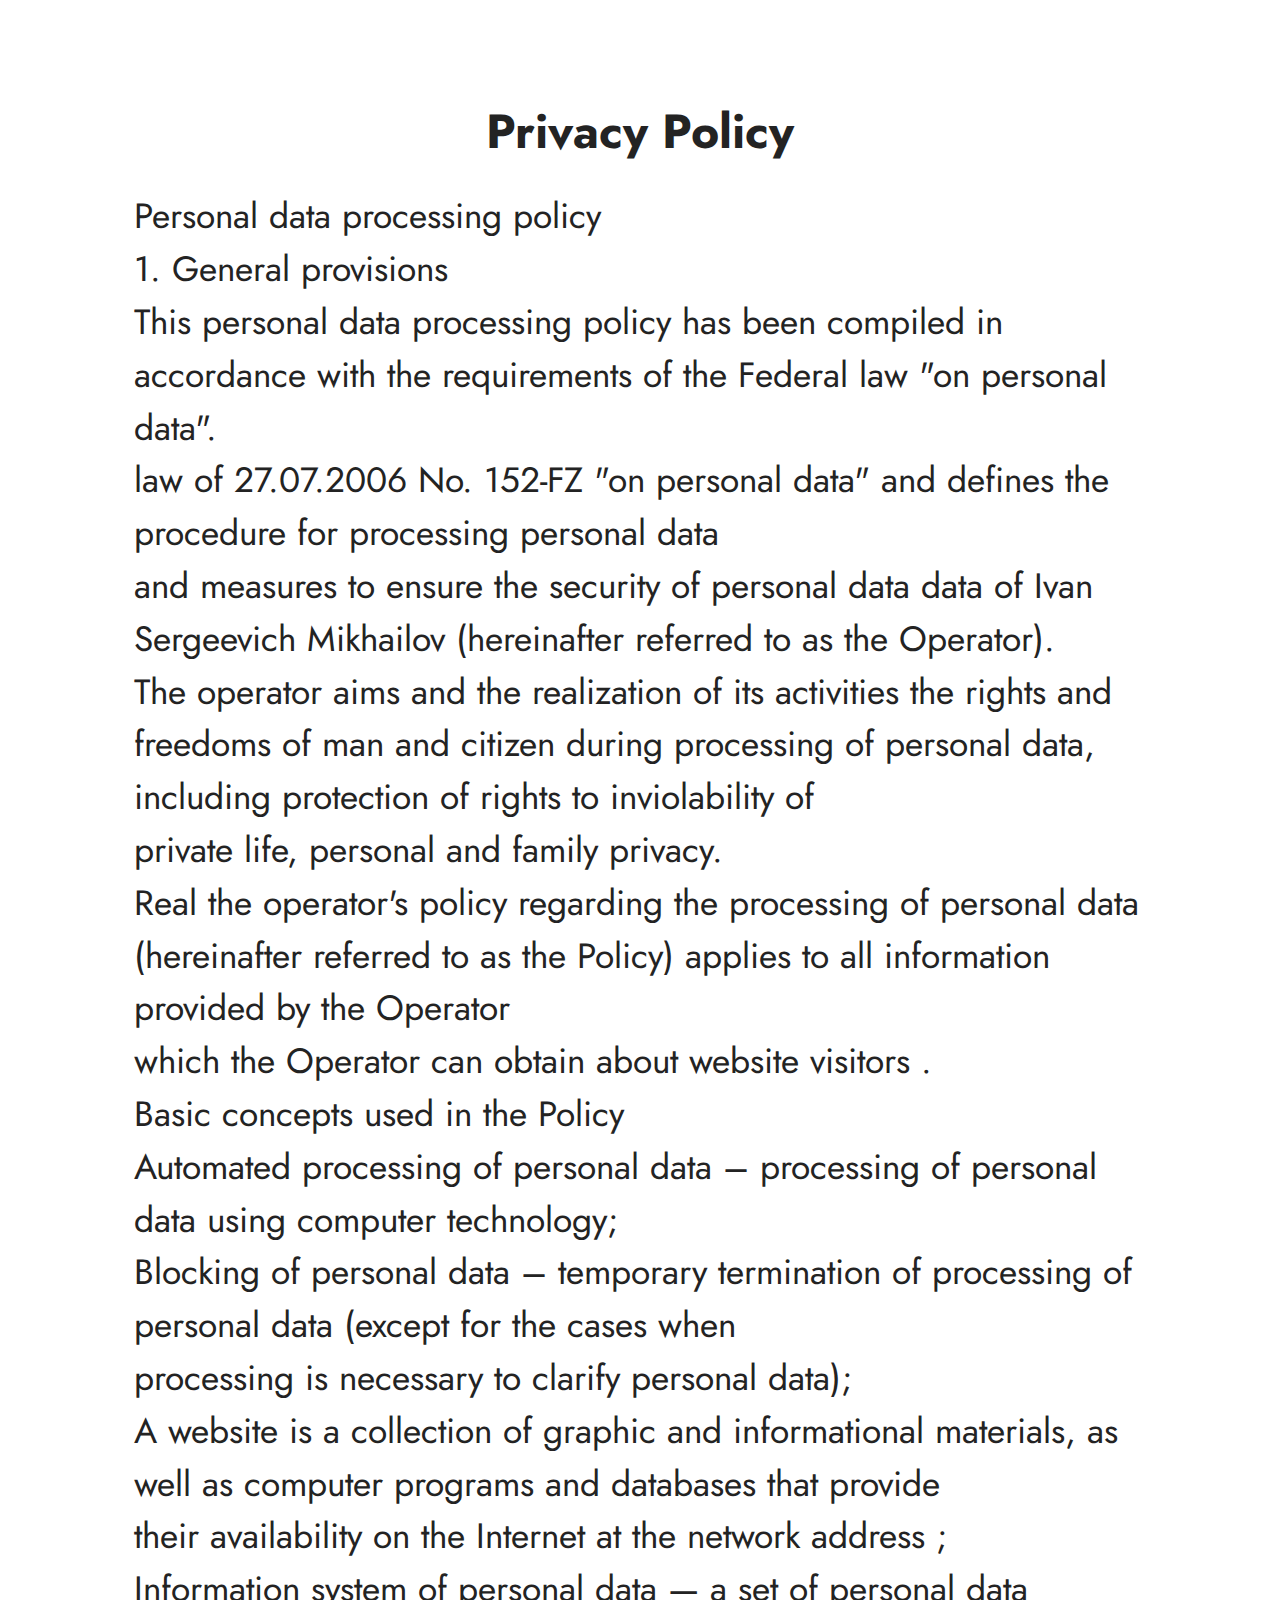
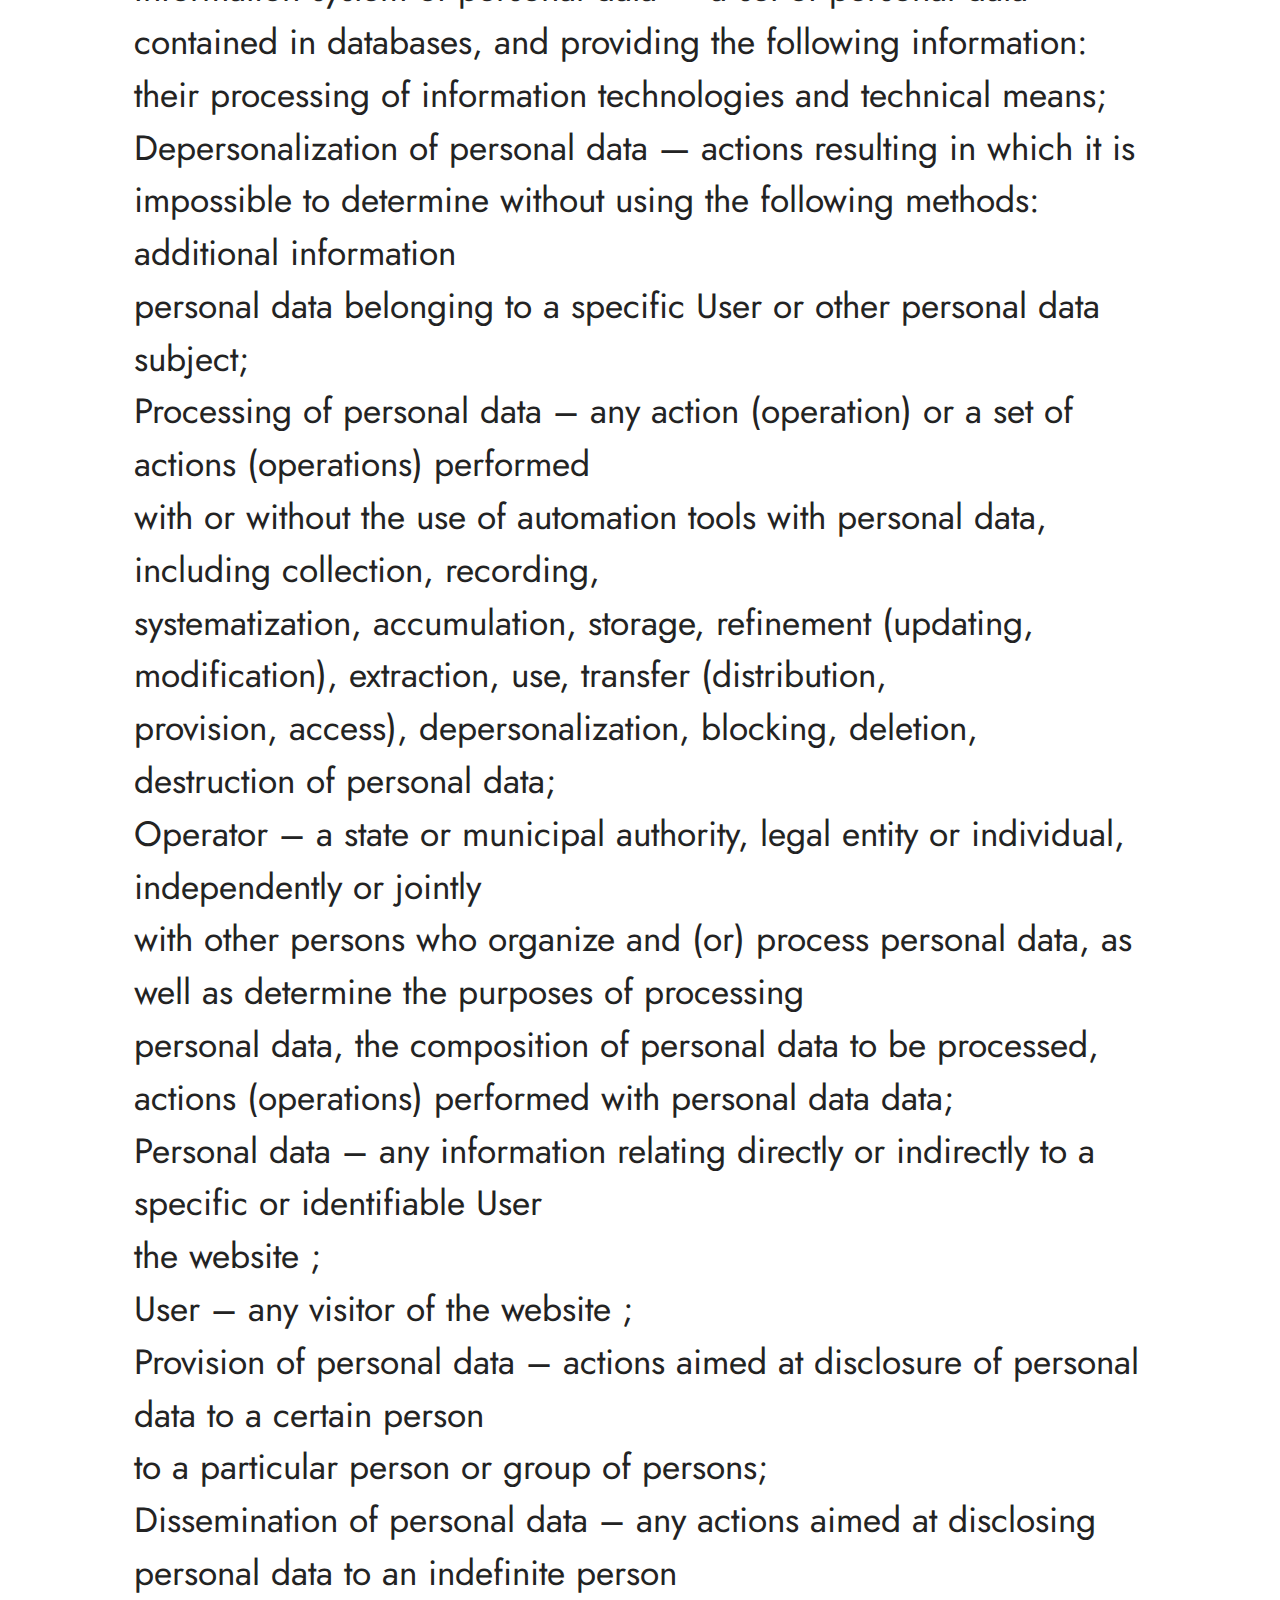
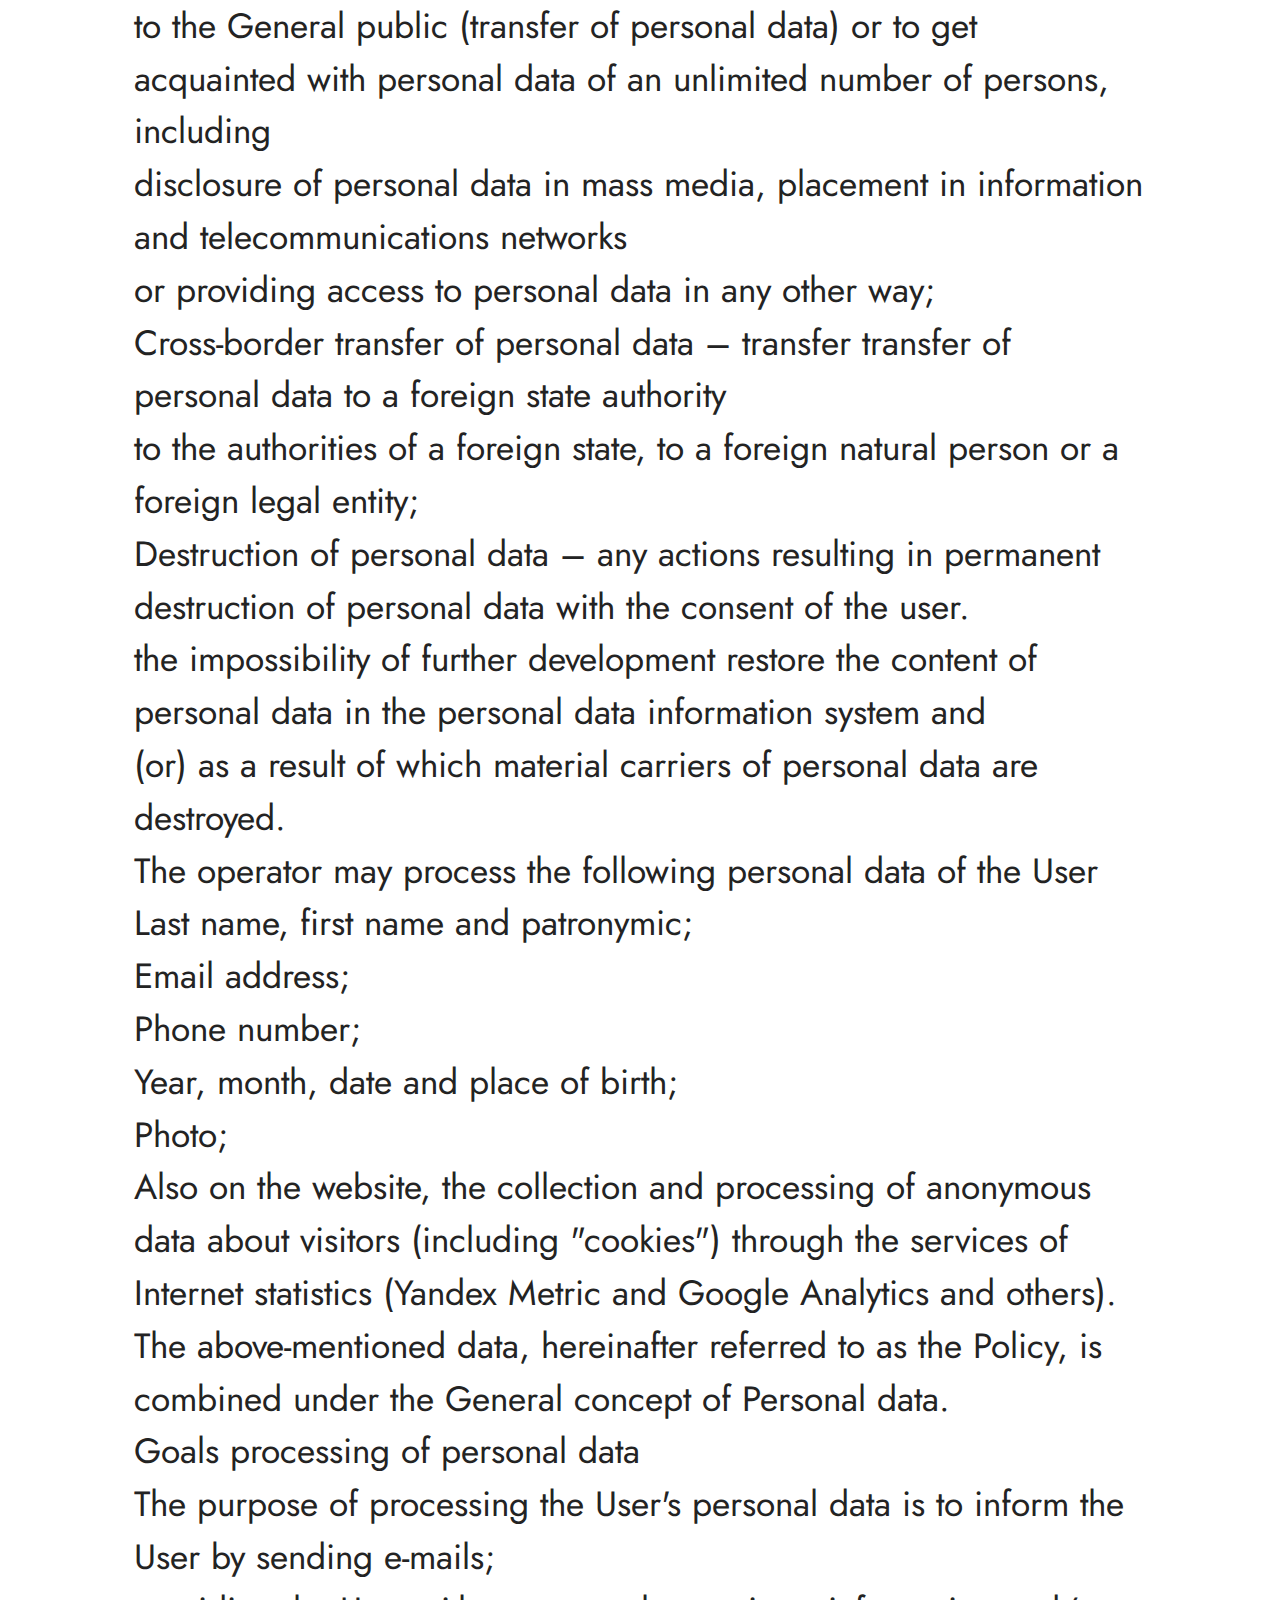
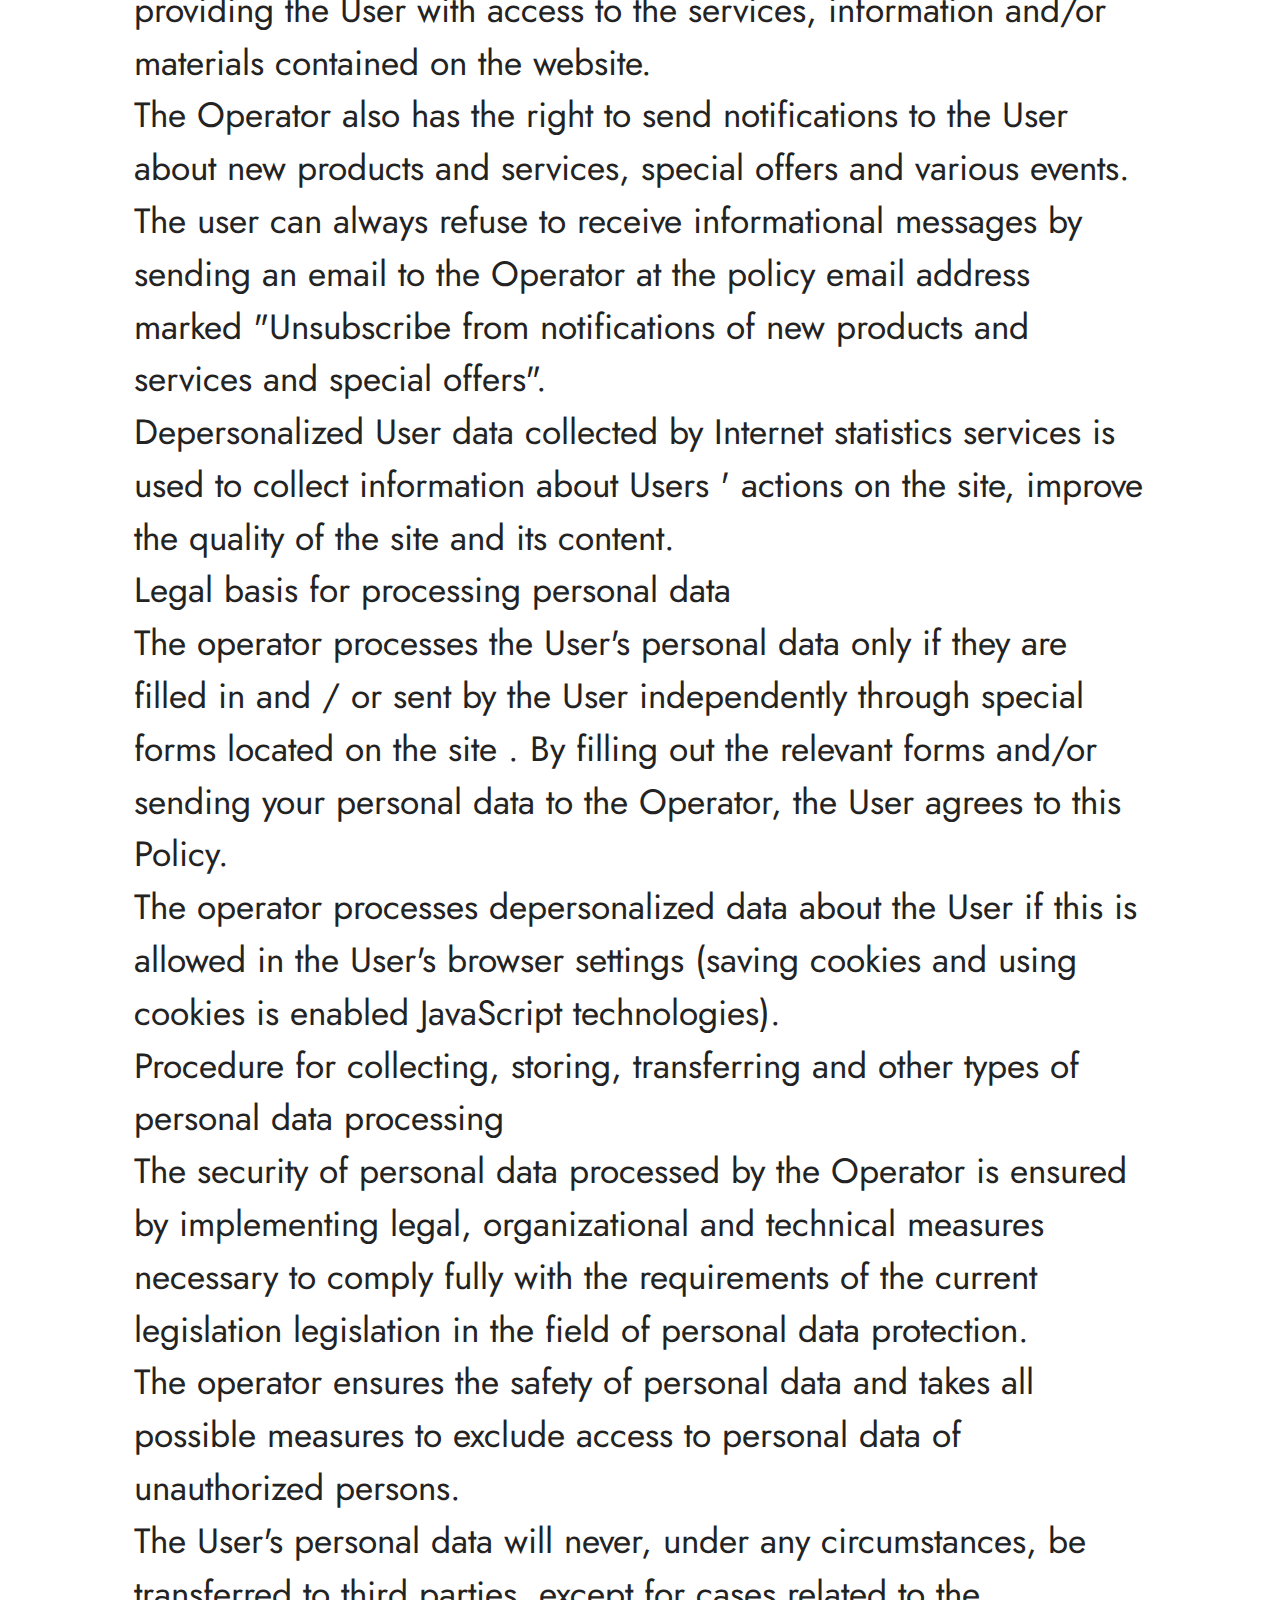
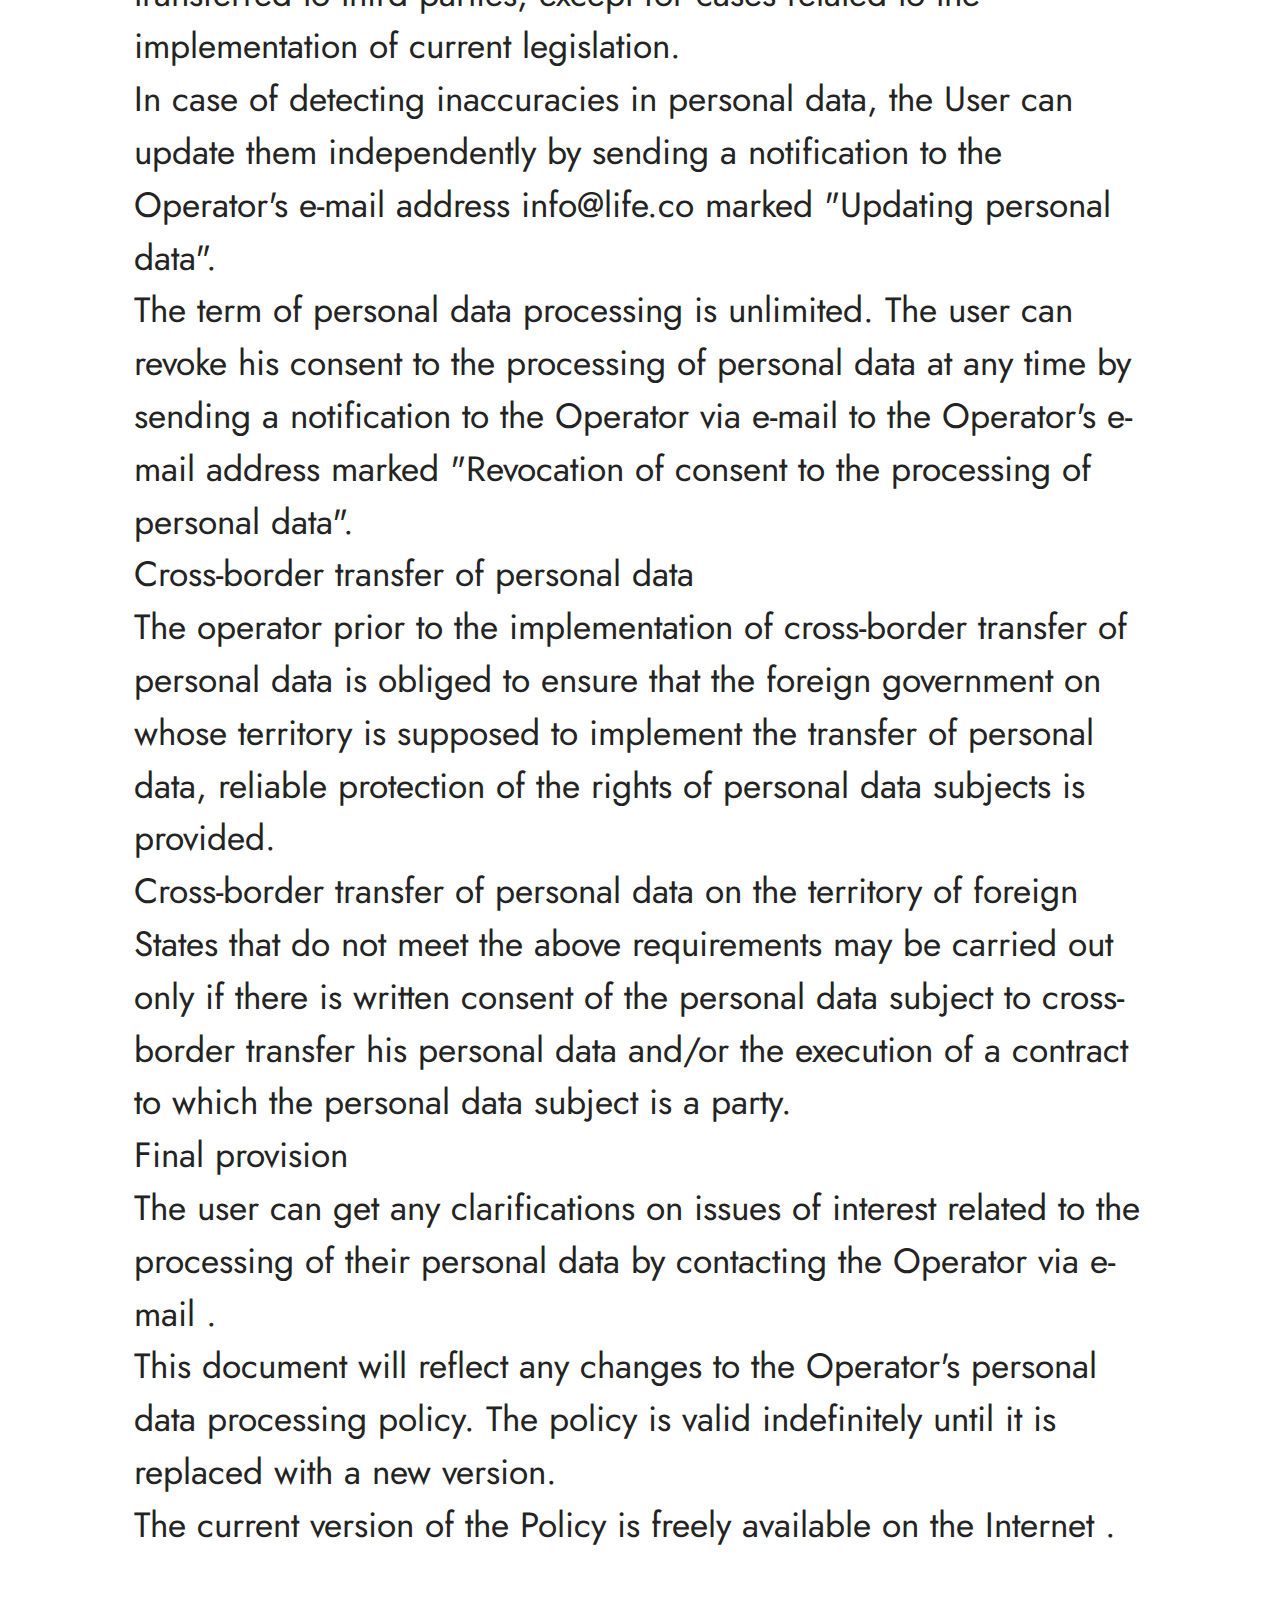
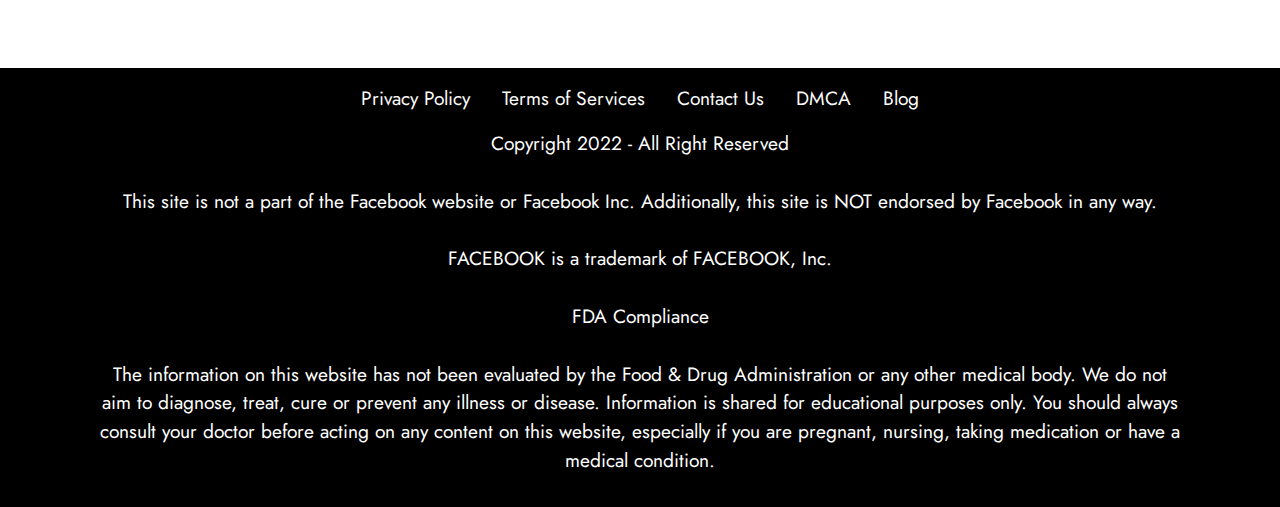
==== commit cbf44ab4: "create github pages" ====
--- a/page1.html
+++ b/page1.html
@@ -153,11 +153,17 @@
                     
                     
                     
-                <li class="foot-menu-item mbr-fonts-style display-7"><a href="page1.html" class="text-white">Privacy Policy</a></li><li class="foot-menu-item mbr-fonts-style display-7"><a href="page2.html" class="text-white">Terms of Services</a></li><li class="foot-menu-item mbr-fonts-style display-7">Contact Us</li></ul>
+                <li class="foot-menu-item mbr-fonts-style display-7"><a href="page1.html" class="text-white">Privacy Policy</a></li><li class="foot-menu-item mbr-fonts-style display-7"><a href="page2.html" class="text-white">Terms of Services</a></li><li class="foot-menu-item mbr-fonts-style display-7"><a href="page3.html" class="text-white">Contact Us</a></li><li class="foot-menu-item mbr-fonts-style display-7"><a href="page4.html" class="text-white">DMCA</a></li><li class="foot-menu-item mbr-fonts-style display-7">Blog</li></ul>
             </div>
             
             <div class="row row-copirayt">
-                <p class="mbr-text mb-0 mbr-fonts-style mbr-white align-center display-7">Copyright 2022 - All Right Reserved</p>
+                <p class="mbr-text mb-0 mbr-fonts-style mbr-white align-center display-7">Copyright 2022 - All Right Reserved<br><br>This site is not a part of the Facebook website or Facebook Inc. Additionally, this site is NOT endorsed by Facebook in any way.
+<br>
+<br>FACEBOOK is a trademark of FACEBOOK, Inc.
+<br>
+<br>FDA Compliance
+<br>
+<br>The information on this website has not been evaluated by the Food &amp; Drug Administration or any other medical body. We do not aim to diagnose, treat, cure or prevent any illness or disease. Information is shared for educational purposes only. You should always consult your doctor before acting on any content on this website, especially if you are pregnant, nursing, taking medication or have a medical condition.<br></p>
             </div>
         </div>
     </div>
--- a/assets/mobirise/css/mbr-additional.css
+++ b/assets/mobirise/css/mbr-additional.css
@@ -1107,7 +1107,7 @@
   text-align: left;
 }
 .cid-t9ENVlTB6Y {
-  padding-top: 2rem;
+  padding-top: 1rem;
   padding-bottom: 2rem;
   background-color: #000000;
 }
@@ -1305,7 +1305,7 @@
   color: #6592e6;
 }
 .cid-t9WF7c6iCw {
-  padding-top: 2rem;
+  padding-top: 1rem;
   padding-bottom: 2rem;
   background-color: #000000;
 }
@@ -1378,7 +1378,7 @@
   background-color: #ffffff;
 }
 .cid-taeGi1rvgp {
-  padding-top: 2rem;
+  padding-top: 1rem;
   padding-bottom: 2rem;
   background-color: #000000;
 }
@@ -1445,73 +1445,86 @@
 .cid-taeGi1rvgp .media-container-row .row-copirayt p {
   width: 100%;
 }
-.cid-taUErBUVyd {
+.cid-taUHrkswga {
+  padding-top: 0rem;
+  padding-bottom: 0rem;
+  background-color: #000000;
+}
+.cid-taUHrkswga .mbr-fallback-image.disabled {
+  display: none;
+}
+.cid-taUHrkswga .mbr-fallback-image {
+  display: block;
+  background-size: cover;
+  background-position: center center;
+  width: 100%;
+  height: 100%;
+  position: absolute;
+  top: 0;
+}
+@media (max-width: 991px) {
+  .cid-taUHrkswga .image-wrapper {
+    margin-bottom: 1rem;
+  }
+}
+.cid-taUHrkswga .row {
+  flex-direction: row-reverse;
+}
+.cid-taUHrkswga img {
+  width: 100%;
+}
+.cid-taUHNtZNnN {
+  padding-top: 0rem;
+  padding-bottom: 0rem;
+  background-color: #ffffff;
+}
+.cid-taUHNtZNnN .mbr-fallback-image.disabled {
+  display: none;
+}
+.cid-taUHNtZNnN .mbr-fallback-image {
+  display: block;
+  background-size: cover;
+  background-position: center center;
+  width: 100%;
+  height: 100%;
+  position: absolute;
+  top: 0;
+}
+@media (max-width: 991px) {
+  .cid-taUHNtZNnN .image-wrapper {
+    margin-bottom: 1rem;
+  }
+}
+.cid-taUHNtZNnN .row {
+  flex-direction: row-reverse;
+}
+.cid-taUHNtZNnN img {
+  width: 100%;
+}
+.cid-taUHyPrZJm {
+  padding-top: 5rem;
+  padding-bottom: 5rem;
+  background-color: #ffffff;
+}
+.cid-taUHrqKzaR {
   padding-top: 1rem;
   padding-bottom: 2rem;
-  background-color: #ffffff;
-}
-.cid-taUErBUVyd .mbr-fallback-image.disabled {
-  display: none;
-}
-.cid-taUErBUVyd .mbr-fallback-image {
-  display: block;
-  background-size: cover;
-  background-position: center center;
-  width: 100%;
-  height: 100%;
-  position: absolute;
-  top: 0;
-}
-@media (max-width: 991px) {
-  .cid-taUErBUVyd .image-wrapper {
-    margin-bottom: 1rem;
-  }
-}
-.cid-taUErBUVyd .row {
-  flex-direction: row-reverse;
-}
-.cid-taUErBUVyd img {
-  width: 100%;
-}
-.cid-taUD8GTTNw {
-  padding-top: 0rem;
-  padding-bottom: 2rem;
-  background-color: #ffffff;
-}
-.cid-taUD8GTTNw .mbr-fallback-image.disabled {
-  display: none;
-}
-.cid-taUD8GTTNw .mbr-fallback-image {
-  display: block;
-  background-size: cover;
-  background-position: center center;
-  width: 100%;
-  height: 100%;
-  position: absolute;
-  top: 0;
-}
-.cid-taUD8GTTNw .mbr-section-subtitle DIV {
-  text-align: left;
-}
-.cid-taUD8HBqnv {
-  padding-top: 2rem;
-  padding-bottom: 2rem;
   background-color: #000000;
 }
-.cid-taUD8HBqnv .row-links {
-  width: 100%;
-  justify-content: center;
-}
-.cid-taUD8HBqnv .social-row {
-  width: 100%;
-  justify-content: center;
-}
-.cid-taUD8HBqnv .media-container-row {
+.cid-taUHrqKzaR .row-links {
+  width: 100%;
+  justify-content: center;
+}
+.cid-taUHrqKzaR .social-row {
+  width: 100%;
+  justify-content: center;
+}
+.cid-taUHrqKzaR .media-container-row {
   flex-direction: column;
   justify-content: center;
   align-items: center;
 }
-.cid-taUD8HBqnv .media-container-row .foot-menu {
+.cid-taUHrqKzaR .media-container-row .foot-menu {
   list-style: none;
   display: flex;
   justify-content: center;
@@ -1519,13 +1532,13 @@
   padding: 0;
   margin-bottom: 0;
 }
-.cid-taUD8HBqnv .media-container-row .foot-menu li {
+.cid-taUHrqKzaR .media-container-row .foot-menu li {
   padding: 0 1rem 1rem 1rem;
 }
-.cid-taUD8HBqnv .media-container-row .foot-menu li p {
+.cid-taUHrqKzaR .media-container-row .foot-menu li p {
   margin: 0;
 }
-.cid-taUD8HBqnv .media-container-row .social-list {
+.cid-taUHrqKzaR .media-container-row .social-list {
   padding-left: 0;
   margin-bottom: 0;
   list-style: none;
@@ -1533,31 +1546,31 @@
   flex-wrap: wrap;
   justify-content: flex-end;
 }
-.cid-taUD8HBqnv .media-container-row .social-list .mbr-iconfont-social {
+.cid-taUHrqKzaR .media-container-row .social-list .mbr-iconfont-social {
   font-size: 1.5rem;
   color: #ffffff;
 }
-.cid-taUD8HBqnv .media-container-row .social-list .soc-item {
+.cid-taUHrqKzaR .media-container-row .social-list .soc-item {
   margin: 0 .5rem;
 }
-.cid-taUD8HBqnv .media-container-row .social-list a {
+.cid-taUHrqKzaR .media-container-row .social-list a {
   margin: 0;
   opacity: .5;
   transition: .2s linear;
 }
-.cid-taUD8HBqnv .media-container-row .social-list a:hover {
+.cid-taUHrqKzaR .media-container-row .social-list a:hover {
   opacity: 1;
 }
 @media (max-width: 767px) {
-  .cid-taUD8HBqnv .media-container-row .social-list {
+  .cid-taUHrqKzaR .media-container-row .social-list {
     -webkit-justify-content: center;
     justify-content: center;
   }
 }
-.cid-taUD8HBqnv .media-container-row .row-copirayt {
+.cid-taUHrqKzaR .media-container-row .row-copirayt {
   word-break: break-word;
   width: 100%;
 }
-.cid-taUD8HBqnv .media-container-row .row-copirayt p {
-  width: 100%;
-}
+.cid-taUHrqKzaR .media-container-row .row-copirayt p {
+  width: 100%;
+}
--- a/assets/mobirise/css/mbr-additional.css
+++ b/assets/mobirise/css/mbr-additional.css
@@ -1107,7 +1107,7 @@
   text-align: left;
 }
 .cid-t9ENVlTB6Y {
-  padding-top: 2rem;
+  padding-top: 1rem;
   padding-bottom: 2rem;
   background-color: #000000;
 }
@@ -1305,7 +1305,7 @@
   color: #6592e6;
 }
 .cid-t9WF7c6iCw {
-  padding-top: 2rem;
+  padding-top: 1rem;
   padding-bottom: 2rem;
   background-color: #000000;
 }
@@ -1378,7 +1378,7 @@
   background-color: #ffffff;
 }
 .cid-taeGi1rvgp {
-  padding-top: 2rem;
+  padding-top: 1rem;
   padding-bottom: 2rem;
   background-color: #000000;
 }
@@ -1445,73 +1445,86 @@
 .cid-taeGi1rvgp .media-container-row .row-copirayt p {
   width: 100%;
 }
-.cid-taUErBUVyd {
+.cid-taUHrkswga {
+  padding-top: 0rem;
+  padding-bottom: 0rem;
+  background-color: #000000;
+}
+.cid-taUHrkswga .mbr-fallback-image.disabled {
+  display: none;
+}
+.cid-taUHrkswga .mbr-fallback-image {
+  display: block;
+  background-size: cover;
+  background-position: center center;
+  width: 100%;
+  height: 100%;
+  position: absolute;
+  top: 0;
+}
+@media (max-width: 991px) {
+  .cid-taUHrkswga .image-wrapper {
+    margin-bottom: 1rem;
+  }
+}
+.cid-taUHrkswga .row {
+  flex-direction: row-reverse;
+}
+.cid-taUHrkswga img {
+  width: 100%;
+}
+.cid-taUHNtZNnN {
+  padding-top: 0rem;
+  padding-bottom: 0rem;
+  background-color: #ffffff;
+}
+.cid-taUHNtZNnN .mbr-fallback-image.disabled {
+  display: none;
+}
+.cid-taUHNtZNnN .mbr-fallback-image {
+  display: block;
+  background-size: cover;
+  background-position: center center;
+  width: 100%;
+  height: 100%;
+  position: absolute;
+  top: 0;
+}
+@media (max-width: 991px) {
+  .cid-taUHNtZNnN .image-wrapper {
+    margin-bottom: 1rem;
+  }
+}
+.cid-taUHNtZNnN .row {
+  flex-direction: row-reverse;
+}
+.cid-taUHNtZNnN img {
+  width: 100%;
+}
+.cid-taUHyPrZJm {
+  padding-top: 5rem;
+  padding-bottom: 5rem;
+  background-color: #ffffff;
+}
+.cid-taUHrqKzaR {
   padding-top: 1rem;
   padding-bottom: 2rem;
-  background-color: #ffffff;
-}
-.cid-taUErBUVyd .mbr-fallback-image.disabled {
-  display: none;
-}
-.cid-taUErBUVyd .mbr-fallback-image {
-  display: block;
-  background-size: cover;
-  background-position: center center;
-  width: 100%;
-  height: 100%;
-  position: absolute;
-  top: 0;
-}
-@media (max-width: 991px) {
-  .cid-taUErBUVyd .image-wrapper {
-    margin-bottom: 1rem;
-  }
-}
-.cid-taUErBUVyd .row {
-  flex-direction: row-reverse;
-}
-.cid-taUErBUVyd img {
-  width: 100%;
-}
-.cid-taUD8GTTNw {
-  padding-top: 0rem;
-  padding-bottom: 2rem;
-  background-color: #ffffff;
-}
-.cid-taUD8GTTNw .mbr-fallback-image.disabled {
-  display: none;
-}
-.cid-taUD8GTTNw .mbr-fallback-image {
-  display: block;
-  background-size: cover;
-  background-position: center center;
-  width: 100%;
-  height: 100%;
-  position: absolute;
-  top: 0;
-}
-.cid-taUD8GTTNw .mbr-section-subtitle DIV {
-  text-align: left;
-}
-.cid-taUD8HBqnv {
-  padding-top: 2rem;
-  padding-bottom: 2rem;
   background-color: #000000;
 }
-.cid-taUD8HBqnv .row-links {
-  width: 100%;
-  justify-content: center;
-}
-.cid-taUD8HBqnv .social-row {
-  width: 100%;
-  justify-content: center;
-}
-.cid-taUD8HBqnv .media-container-row {
+.cid-taUHrqKzaR .row-links {
+  width: 100%;
+  justify-content: center;
+}
+.cid-taUHrqKzaR .social-row {
+  width: 100%;
+  justify-content: center;
+}
+.cid-taUHrqKzaR .media-container-row {
   flex-direction: column;
   justify-content: center;
   align-items: center;
 }
-.cid-taUD8HBqnv .media-container-row .foot-menu {
+.cid-taUHrqKzaR .media-container-row .foot-menu {
   list-style: none;
   display: flex;
   justify-content: center;
@@ -1519,13 +1532,13 @@
   padding: 0;
   margin-bottom: 0;
 }
-.cid-taUD8HBqnv .media-container-row .foot-menu li {
+.cid-taUHrqKzaR .media-container-row .foot-menu li {
   padding: 0 1rem 1rem 1rem;
 }
-.cid-taUD8HBqnv .media-container-row .foot-menu li p {
+.cid-taUHrqKzaR .media-container-row .foot-menu li p {
   margin: 0;
 }
-.cid-taUD8HBqnv .media-container-row .social-list {
+.cid-taUHrqKzaR .media-container-row .social-list {
   padding-left: 0;
   margin-bottom: 0;
   list-style: none;
@@ -1533,31 +1546,31 @@
   flex-wrap: wrap;
   justify-content: flex-end;
 }
-.cid-taUD8HBqnv .media-container-row .social-list .mbr-iconfont-social {
+.cid-taUHrqKzaR .media-container-row .social-list .mbr-iconfont-social {
   font-size: 1.5rem;
   color: #ffffff;
 }
-.cid-taUD8HBqnv .media-container-row .social-list .soc-item {
+.cid-taUHrqKzaR .media-container-row .social-list .soc-item {
   margin: 0 .5rem;
 }
-.cid-taUD8HBqnv .media-container-row .social-list a {
+.cid-taUHrqKzaR .media-container-row .social-list a {
   margin: 0;
   opacity: .5;
   transition: .2s linear;
 }
-.cid-taUD8HBqnv .media-container-row .social-list a:hover {
+.cid-taUHrqKzaR .media-container-row .social-list a:hover {
   opacity: 1;
 }
 @media (max-width: 767px) {
-  .cid-taUD8HBqnv .media-container-row .social-list {
+  .cid-taUHrqKzaR .media-container-row .social-list {
     -webkit-justify-content: center;
     justify-content: center;
   }
 }
-.cid-taUD8HBqnv .media-container-row .row-copirayt {
+.cid-taUHrqKzaR .media-container-row .row-copirayt {
   word-break: break-word;
   width: 100%;
 }
-.cid-taUD8HBqnv .media-container-row .row-copirayt p {
-  width: 100%;
-}
+.cid-taUHrqKzaR .media-container-row .row-copirayt p {
+  width: 100%;
+}
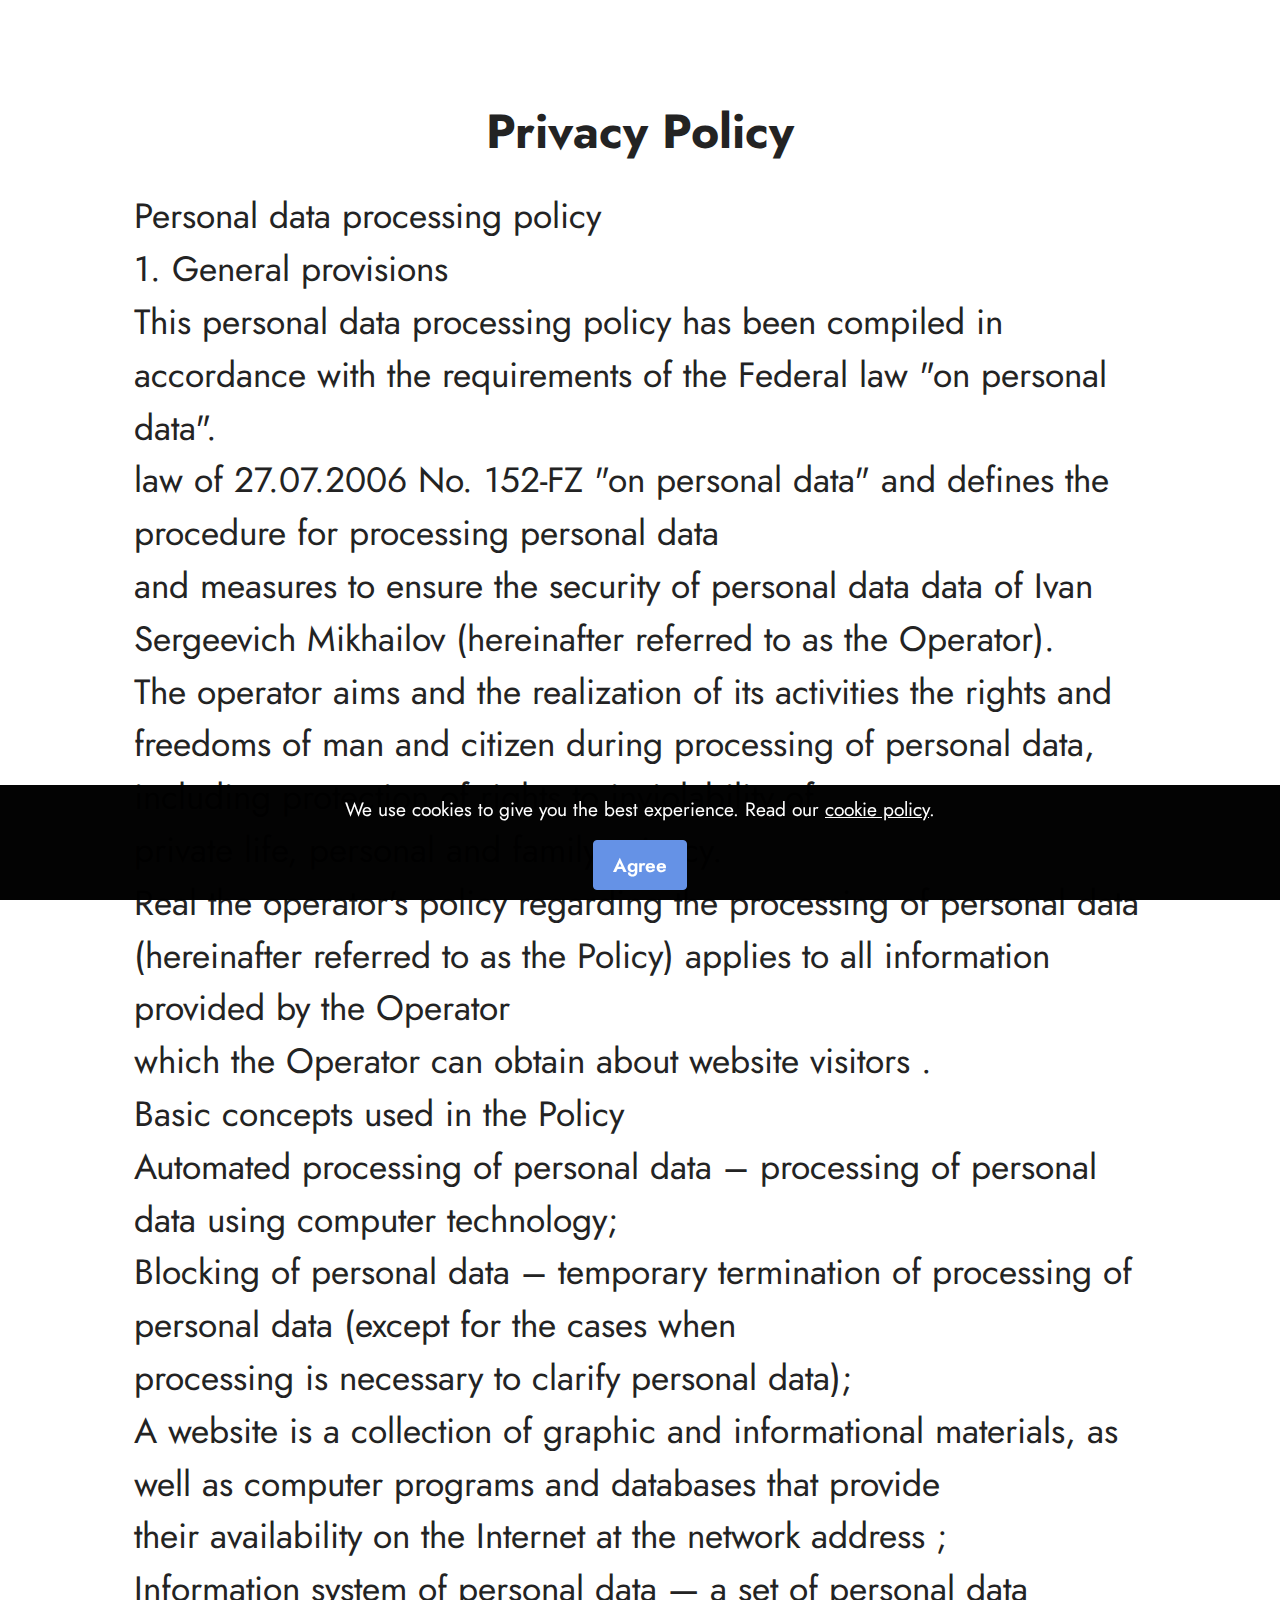
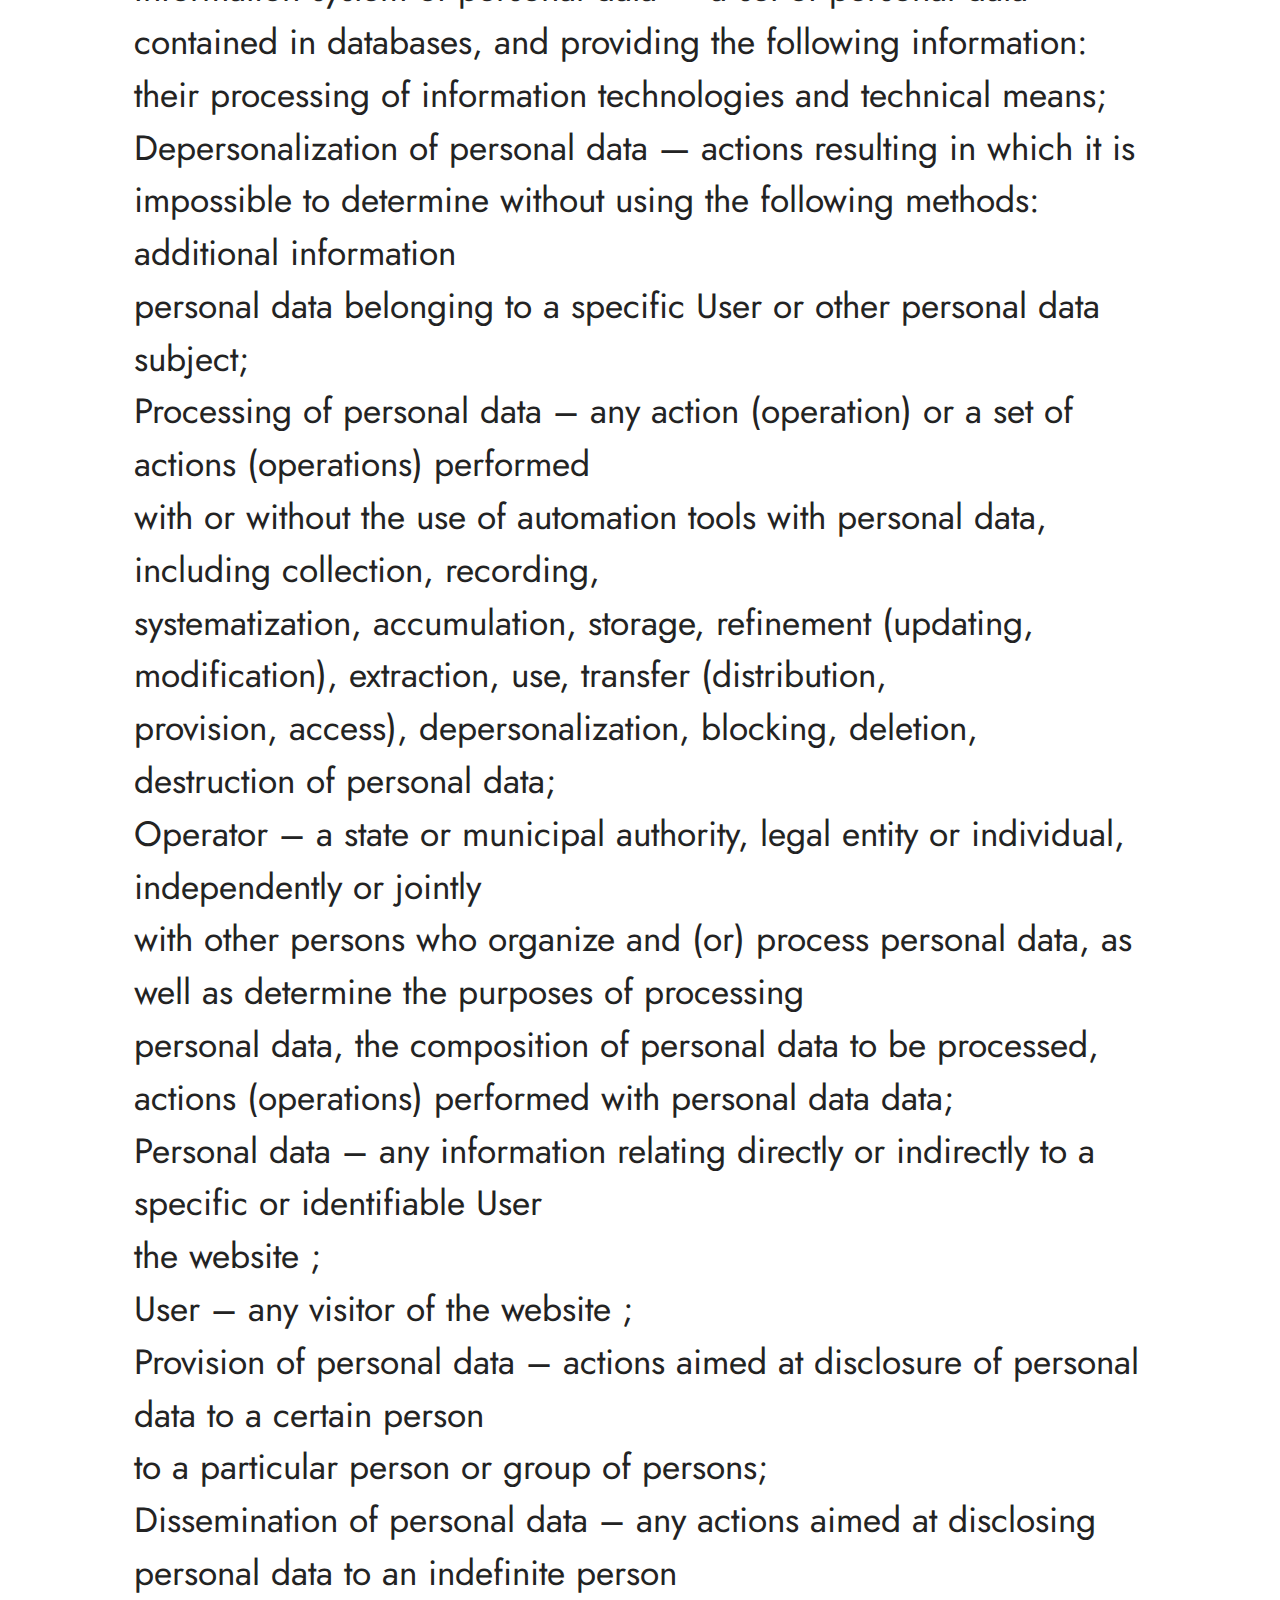
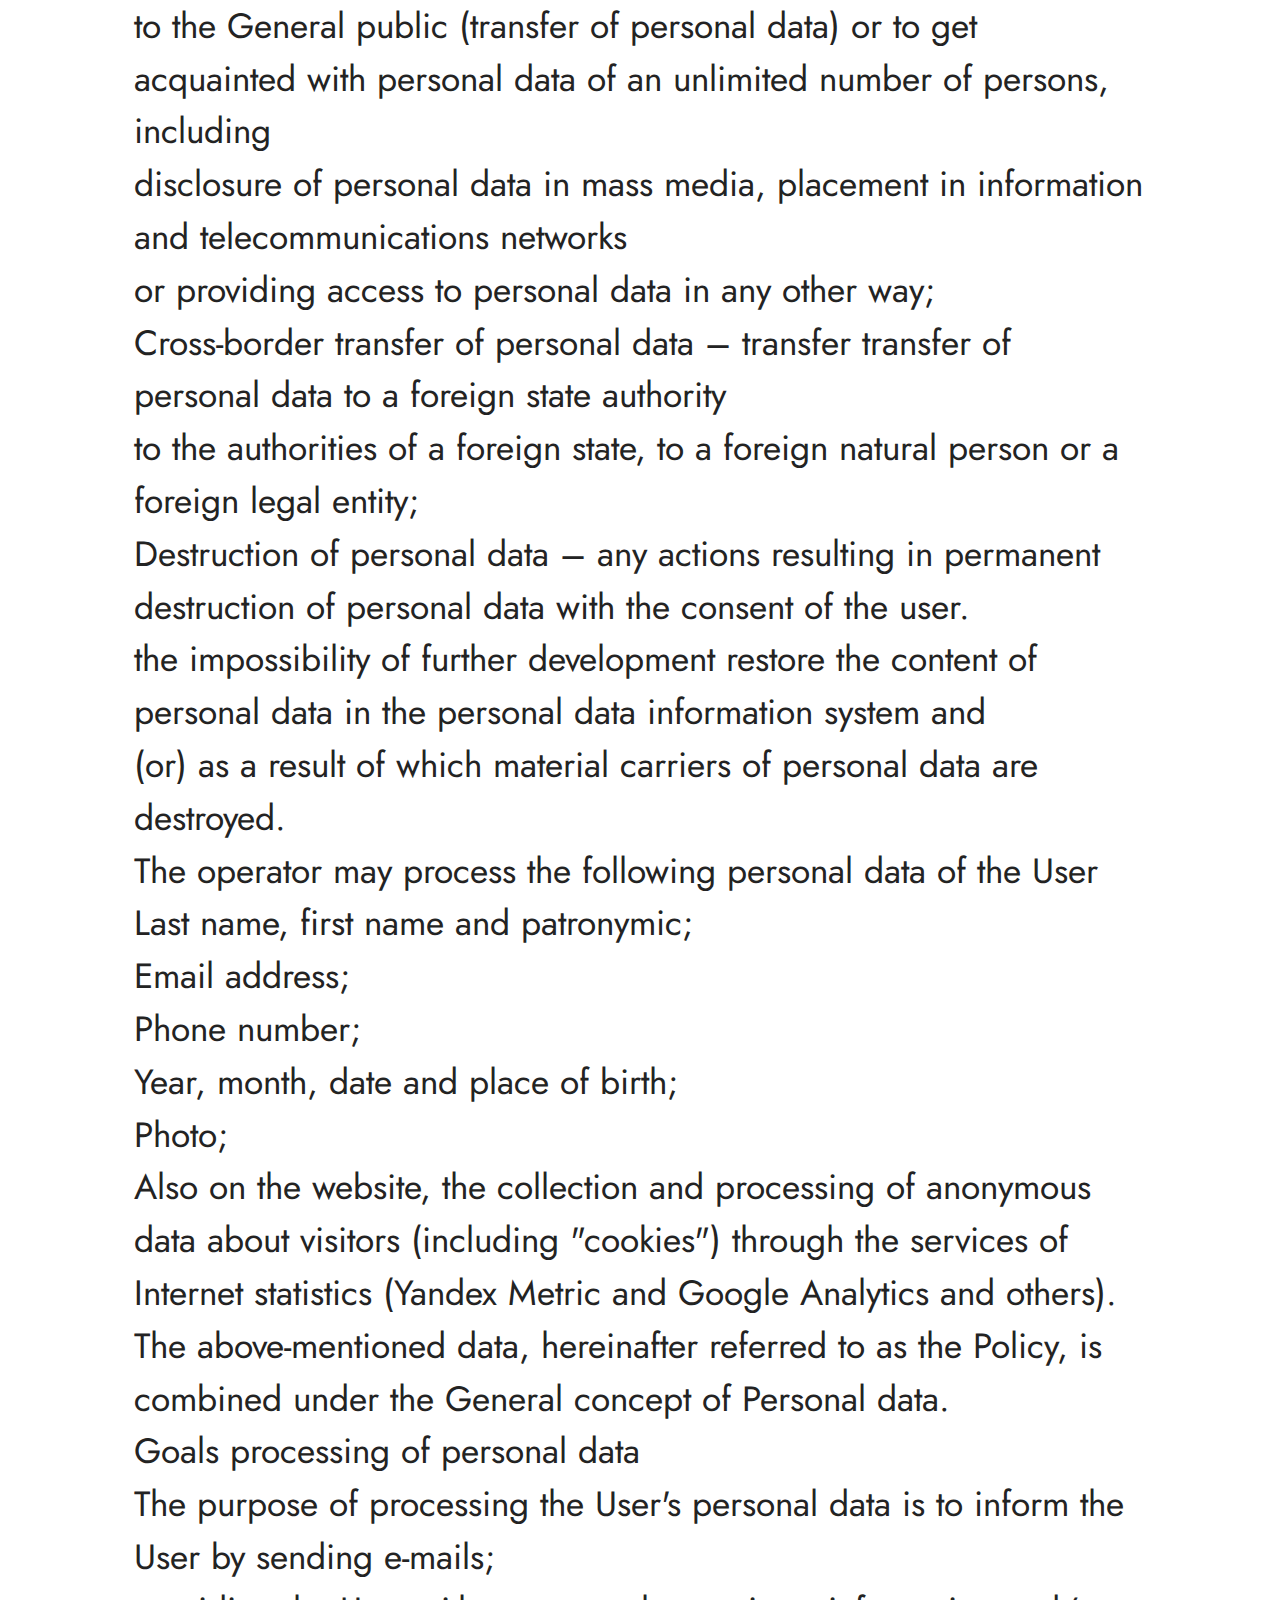
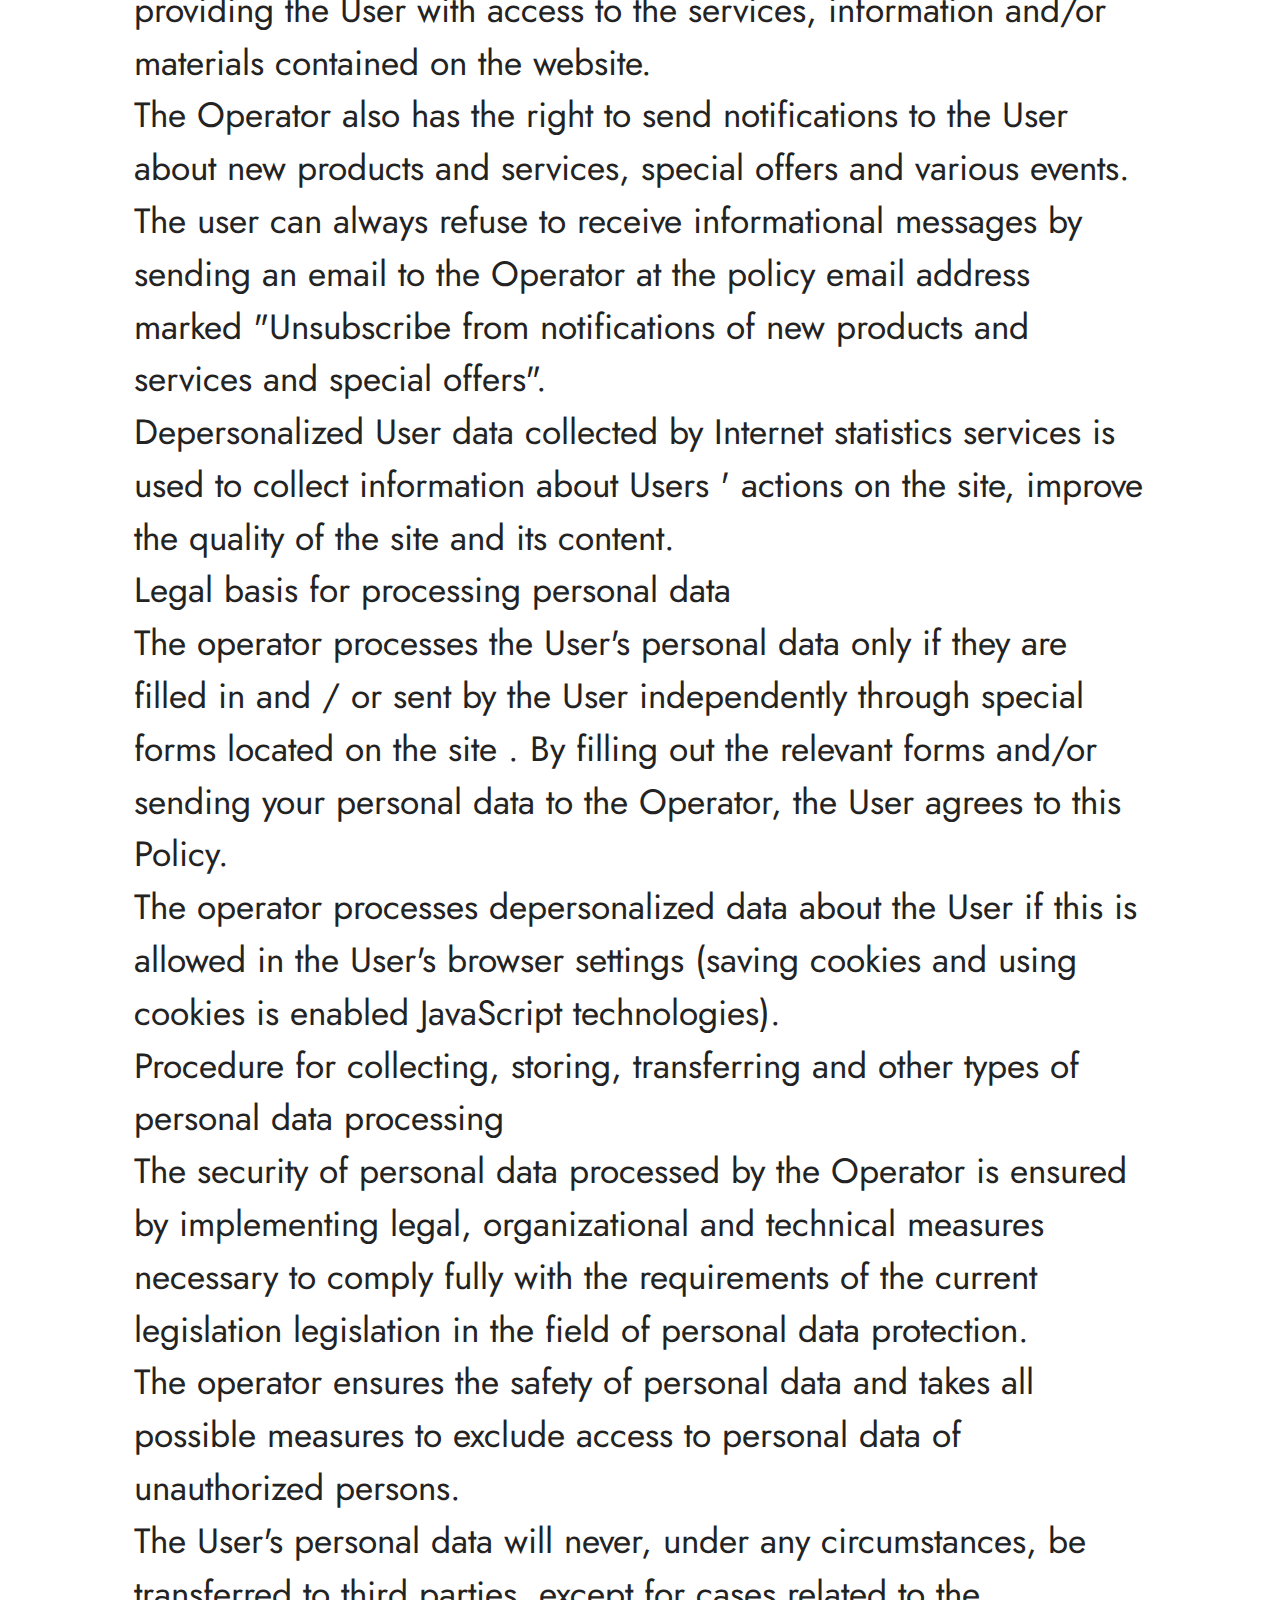
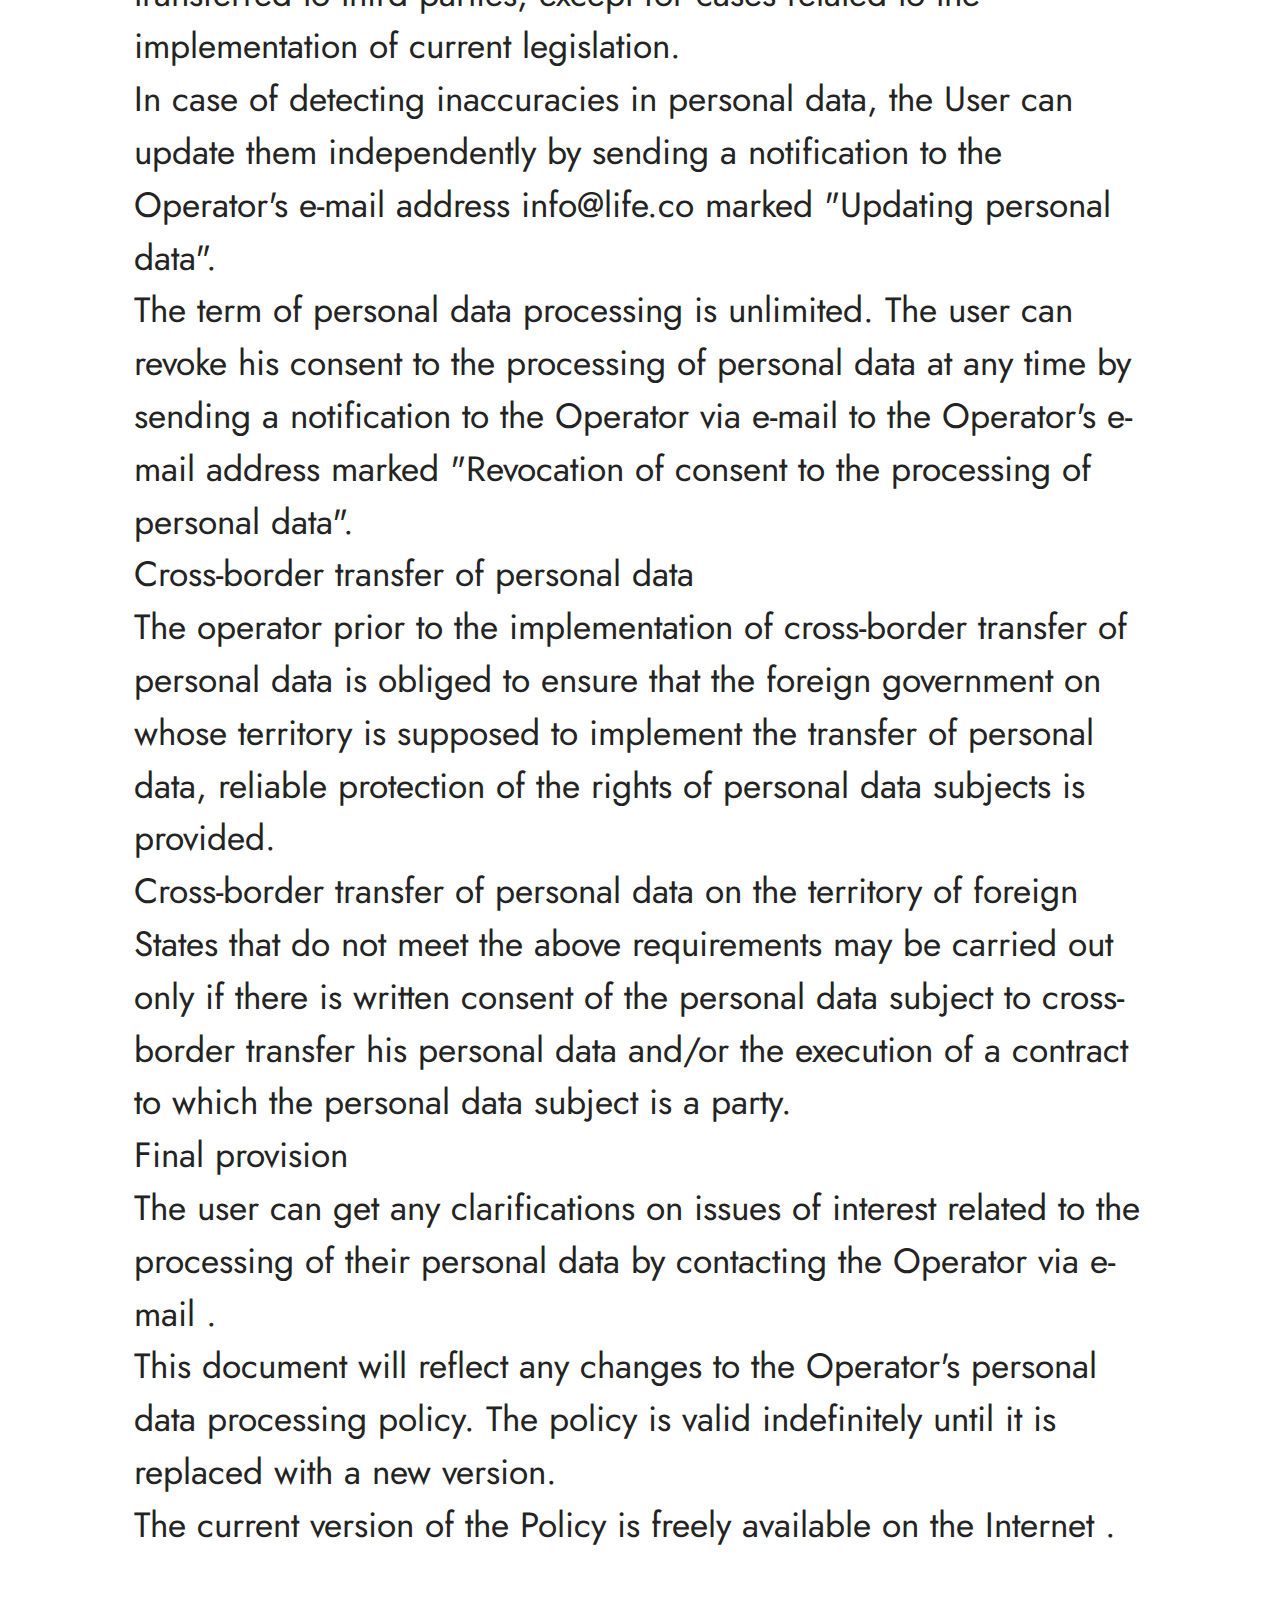
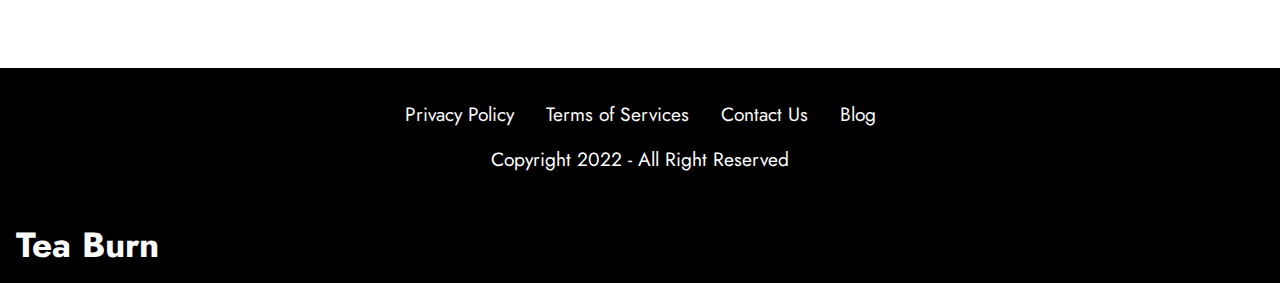
==== commit 9e49255d: "create github pages" ====
--- a/page1.html
+++ b/page1.html
@@ -15,10 +15,12 @@
   
   
   <title>Privacy Policy</title>
+  <link rel="stylesheet" href="assets/web/assets/mobirise-icons/mobirise-icons.css">
   <link rel="stylesheet" href="assets/bootstrap/css/bootstrap.min.css">
   <link rel="stylesheet" href="assets/bootstrap/css/bootstrap-grid.min.css">
   <link rel="stylesheet" href="assets/bootstrap/css/bootstrap-reboot.min.css">
   <link rel="stylesheet" href="assets/web/assets/gdpr-plugin/gdpr-styles.css">
+  <link rel="stylesheet" href="assets/dropdown/css/style.css">
   <link rel="stylesheet" href="assets/socicon/css/styles.css">
   <link rel="stylesheet" href="assets/theme/css/style.css">
   <link rel="preload" href="https://fonts.googleapis.com/css?family=Jost:100,200,300,400,500,600,700,800,900,100i,200i,300i,400i,500i,600i,700i,800i,900i&display=swap" as="style" onload="this.onload=null;this.rel='stylesheet'">
@@ -153,29 +155,62 @@
                     
                     
                     
-                <li class="foot-menu-item mbr-fonts-style display-7"><a href="page1.html" class="text-white">Privacy Policy</a></li><li class="foot-menu-item mbr-fonts-style display-7"><a href="page2.html" class="text-white">Terms of Services</a></li><li class="foot-menu-item mbr-fonts-style display-7"><a href="page3.html" class="text-white">Contact Us</a></li><li class="foot-menu-item mbr-fonts-style display-7"><a href="page4.html" class="text-white">DMCA</a></li><li class="foot-menu-item mbr-fonts-style display-7">Blog</li></ul>
+                <li class="foot-menu-item mbr-fonts-style display-7"><a href="page1.html" class="text-white">Privacy Policy</a></li><li class="foot-menu-item mbr-fonts-style display-7"><a href="page2.html" class="text-white">Terms of Services</a></li><li class="foot-menu-item mbr-fonts-style display-7"><a href="page3.html" class="text-white">Contact Us</a></li><li class="foot-menu-item mbr-fonts-style display-7"><a href="page4.html" class="text-white">Blog</a></li></ul>
             </div>
             
             <div class="row row-copirayt">
-                <p class="mbr-text mb-0 mbr-fonts-style mbr-white align-center display-7">Copyright 2022 - All Right Reserved<br><br>This site is not a part of the Facebook website or Facebook Inc. Additionally, this site is NOT endorsed by Facebook in any way.
-<br>
-<br>FACEBOOK is a trademark of FACEBOOK, Inc.
-<br>
-<br>FDA Compliance
-<br>
-<br>The information on this website has not been evaluated by the Food &amp; Drug Administration or any other medical body. We do not aim to diagnose, treat, cure or prevent any illness or disease. Information is shared for educational purposes only. You should always consult your doctor before acting on any content on this website, especially if you are pregnant, nursing, taking medication or have a medical condition.<br></p>
+                <p class="mbr-text mb-0 mbr-fonts-style mbr-white align-center display-7">Copyright 2022 - All Right Reserved</p>
             </div>
         </div>
     </div>
 </section>
 
+<section data-bs-version="5.1" class="menu cid-tae4t8rHt7" once="menu" id="menu2-13">
+
+    
+    
+
+    <nav class="navbar navbar-dropdown navbar-expand-lg">
+        <div class="navbar-brand">
+            
+            <span class="navbar-caption-wrap"><a class="navbar-caption text-white display-5" href="#">Tea Burn</a></span>
+        </div>
+        
+      <div class="collapse navbar-collapse" id="navbarSupportedContent">
+            <ul class="navbar-nav nav-dropdown nav-right" data-app-modern-menu="true">
+                <li class="nav-item">
+                    <a class="nav-link link text-black display-4" href="#">
+                        PRACTICE AREAS
+                    </a>
+                </li>
+                <li class="nav-item">
+                    <a class="nav-link link text-black display-4" href="#">
+                        OUR LEGAL TEAM
+                    </a>
+                </li>
+                <li class="nav-item">
+                    <a class="nav-link link text-black display-4" href="#">
+                        OUR HISTORY
+                    </a>
+                </li>
+            </ul>
+            
+            
+      </div>
+    </nav>
+</section>
+
 
 <script src="assets/bootstrap/js/bootstrap.bundle.min.js"></script>
+  <script src="assets/web/assets/cookies-alert-plugin/cookies-alert-core.js"></script>
+  <script src="assets/web/assets/cookies-alert-plugin/cookies-alert-script.js"></script>
   <script src="assets/smoothscroll/smooth-scroll.js"></script>
   <script src="assets/ytplayer/index.js"></script>
+  <script src="assets/dropdown/js/navbar-dropdown.js"></script>
   <script src="assets/theme/js/script.js"></script>
   
   
   
-</body>
+<input name="cookieData" type="hidden" data-cookie-customDialogSelector='null' data-cookie-colorText='#ffffff' data-cookie-colorBg='rgba(0, 0, 0, 0.99)' data-cookie-textButton='Agree' data-cookie-colorButton='' data-cookie-colorLink='#ffffff' data-cookie-underlineLink='true' data-cookie-text="We use cookies to give you the best experience. Read our <a href='privacy.html'>cookie policy</a>.">
+  </body>
 </html>--- a/assets/web/assets/mobirise-icons/mobirise-icons.css
+++ b/assets/web/assets/mobirise-icons/mobirise-icons.css
@@ -0,0 +1,477 @@
+@font-face {
+  font-family: 'MobiriseIcons';
+  src:  url('mobirise-icons.eot?spat4u');
+  src:  url('mobirise-icons.eot?spat4u#iefix') format('embedded-opentype'),
+    url('mobirise-icons.ttf?spat4u') format('truetype'),
+    url('mobirise-icons.woff?spat4u') format('woff'),
+    url('mobirise-icons.svg?spat4u#MobiriseIcons') format('svg');
+  font-weight: normal;
+  font-style: normal;
+  font-display: swap;
+}
+
+[class^="mbri-"], [class*=" mbri-"] {
+  /* use !important to prevent issues with browser extensions that change fonts */
+  font-family: MobiriseIcons !important;
+  speak: none;
+  font-style: normal;
+  font-weight: normal;
+  font-variant: normal;
+  text-transform: none;
+  line-height: 1;
+
+  /* Better Font Rendering =========== */
+  -webkit-font-smoothing: antialiased;
+  -moz-osx-font-smoothing: grayscale;
+}
+
+.mbri-add-submenu:before {
+  content: "\e900";
+}
+.mbri-alert:before {
+  content: "\e901";
+}
+.mbri-align-center:before {
+  content: "\e902";
+}
+.mbri-align-justify:before {
+  content: "\e903";
+}
+.mbri-align-left:before {
+  content: "\e904";
+}
+.mbri-align-right:before {
+  content: "\e905";
+}
+.mbri-android:before {
+  content: "\e906";
+}
+.mbri-apple:before {
+  content: "\e907";
+}
+.mbri-arrow-down:before {
+  content: "\e908";
+}
+.mbri-arrow-next:before {
+  content: "\e909";
+}
+.mbri-arrow-prev:before {
+  content: "\e90a";
+}
+.mbri-arrow-up:before {
+  content: "\e90b";
+}
+.mbri-bold:before {
+  content: "\e90c";
+}
+.mbri-bookmark:before {
+  content: "\e90d";
+}
+.mbri-bootstrap:before {
+  content: "\e90e";
+}
+.mbri-briefcase:before {
+  content: "\e90f";
+}
+.mbri-browse:before {
+  content: "\e910";
+}
+.mbri-bulleted-list:before {
+  content: "\e911";
+}
+.mbri-calendar:before {
+  content: "\e912";
+}
+.mbri-camera:before {
+  content: "\e913";
+}
+.mbri-cart-add:before {
+  content: "\e914";
+}
+.mbri-cart-full:before {
+  content: "\e915";
+}
+.mbri-cash:before {
+  content: "\e916";
+}
+.mbri-change-style:before {
+  content: "\e917";
+}
+.mbri-chat:before {
+  content: "\e918";
+}
+.mbri-clock:before {
+  content: "\e919";
+}
+.mbri-close:before {
+  content: "\e91a";
+}
+.mbri-cloud:before {
+  content: "\e91b";
+}
+.mbri-code:before {
+  content: "\e91c";
+}
+.mbri-contact-form:before {
+  content: "\e91d";
+}
+.mbri-credit-card:before {
+  content: "\e91e";
+}
+.mbri-cursor-click:before {
+  content: "\e91f";
+}
+.mbri-cust-feedback:before {
+  content: "\e920";
+}
+.mbri-database:before {
+  content: "\e921";
+}
+.mbri-delivery:before {
+  content: "\e922";
+}
+.mbri-desktop:before {
+  content: "\e923";
+}
+.mbri-devices:before {
+  content: "\e924";
+}
+.mbri-down:before {
+  content: "\e925";
+}
+.mbri-download:before {
+  content: "\e989";
+}
+.mbri-drag-n-drop:before {
+  content: "\e927";
+}
+.mbri-drag-n-drop2:before {
+  content: "\e928";
+}
+.mbri-edit:before {
+  content: "\e929";
+}
+.mbri-edit2:before {
+  content: "\e92a";
+}
+.mbri-error:before {
+  content: "\e92b";
+}
+.mbri-extension:before {
+  content: "\e92c";
+}
+.mbri-features:before {
+  content: "\e92d";
+}
+.mbri-file:before {
+  content: "\e92e";
+}
+.mbri-flag:before {
+  content: "\e92f";
+}
+.mbri-folder:before {
+  content: "\e930";
+}
+.mbri-gift:before {
+  content: "\e931";
+}
+.mbri-github:before {
+  content: "\e932";
+}
+.mbri-globe:before {
+  content: "\e933";
+}
+.mbri-globe-2:before {
+  content: "\e934";
+}
+.mbri-growing-chart:before {
+  content: "\e935";
+}
+.mbri-hearth:before {
+  content: "\e936";
+}
+.mbri-help:before {
+  content: "\e937";
+}
+.mbri-home:before {
+  content: "\e938";
+}
+.mbri-hot-cup:before {
+  content: "\e939";
+}
+.mbri-idea:before {
+  content: "\e93a";
+}
+.mbri-image-gallery:before {
+  content: "\e93b";
+}
+.mbri-image-slider:before {
+  content: "\e93c";
+}
+.mbri-info:before {
+  content: "\e93d";
+}
+.mbri-italic:before {
+  content: "\e93e";
+}
+.mbri-key:before {
+  content: "\e93f";
+}
+.mbri-laptop:before {
+  content: "\e940";
+}
+.mbri-layers:before {
+  content: "\e941";
+}
+.mbri-left-right:before {
+  content: "\e942";
+}
+.mbri-left:before {
+  content: "\e943";
+}
+.mbri-letter:before {
+  content: "\e944";
+}
+.mbri-like:before {
+  content: "\e945";
+}
+.mbri-link:before {
+  content: "\e946";
+}
+.mbri-lock:before {
+  content: "\e947";
+}
+.mbri-login:before {
+  content: "\e948";
+}
+.mbri-logout:before {
+  content: "\e949";
+}
+.mbri-magic-stick:before {
+  content: "\e94a";
+}
+.mbri-map-pin:before {
+  content: "\e94b";
+}
+.mbri-menu:before {
+  content: "\e94c";
+}
+.mbri-mobile:before {
+  content: "\e94d";
+}
+.mbri-mobile2:before {
+  content: "\e94e";
+}
+.mbri-mobirise:before {
+  content: "\e94f";
+}
+.mbri-more-horizontal:before {
+  content: "\e950";
+}
+.mbri-more-vertical:before {
+  content: "\e951";
+}
+.mbri-music:before {
+  content: "\e952";
+}
+.mbri-new-file:before {
+  content: "\e953";
+}
+.mbri-numbered-list:before {
+  content: "\e954";
+}
+.mbri-opened-folder:before {
+  content: "\e955";
+}
+.mbri-pages:before {
+  content: "\e956";
+}
+.mbri-paper-plane:before {
+  content: "\e957";
+}
+.mbri-paperclip:before {
+  content: "\e958";
+}
+.mbri-photo:before {
+  content: "\e959";
+}
+.mbri-photos:before {
+  content: "\e95a";
+}
+.mbri-pin:before {
+  content: "\e95b";
+}
+.mbri-play:before {
+  content: "\e95c";
+}
+.mbri-plus:before {
+  content: "\e95d";
+}
+.mbri-preview:before {
+  content: "\e95e";
+}
+.mbri-print:before {
+  content: "\e95f";
+}
+.mbri-protect:before {
+  content: "\e960";
+}
+.mbri-question:before {
+  content: "\e961";
+}
+.mbri-quote-left:before {
+  content: "\e962";
+}
+.mbri-quote-right:before {
+  content: "\e963";
+}
+.mbri-refresh:before {
+  content: "\e964";
+}
+.mbri-responsive:before {
+  content: "\e965";
+}
+.mbri-right:before {
+  content: "\e966";
+}
+.mbri-rocket:before {
+  content: "\e967";
+}
+.mbri-sad-face:before {
+  content: "\e968";
+}
+.mbri-sale:before {
+  content: "\e969";
+}
+.mbri-save:before {
+  content: "\e96a";
+}
+.mbri-search:before {
+  content: "\e96b";
+}
+.mbri-setting:before {
+  content: "\e96c";
+}
+.mbri-setting2:before {
+  content: "\e96d";
+}
+.mbri-setting3:before {
+  content: "\e96e";
+}
+.mbri-share:before {
+  content: "\e96f";
+}
+.mbri-shopping-bag:before {
+  content: "\e970";
+}
+.mbri-shopping-basket:before {
+  content: "\e971";
+}
+.mbri-shopping-cart:before {
+  content: "\e972";
+}
+.mbri-sites:before {
+  content: "\e973";
+}
+.mbri-smile-face:before {
+  content: "\e974";
+}
+.mbri-speed:before {
+  content: "\e975";
+}
+.mbri-star:before {
+  content: "\e976";
+}
+.mbri-success:before {
+  content: "\e977";
+}
+.mbri-sun:before {
+  content: "\e978";
+}
+.mbri-sun2:before {
+  content: "\e979";
+}
+.mbri-tablet:before {
+  content: "\e97a";
+}
+.mbri-tablet-vertical:before {
+  content: "\e97b";
+}
+.mbri-target:before {
+  content: "\e97c";
+}
+.mbri-timer:before {
+  content: "\e97d";
+}
+.mbri-to-ftp:before {
+  content: "\e97e";
+}
+.mbri-to-local-drive:before {
+  content: "\e97f";
+}
+.mbri-touch-swipe:before {
+  content: "\e980";
+}
+.mbri-touch:before {
+  content: "\e981";
+}
+.mbri-trash:before {
+  content: "\e982";
+}
+.mbri-underline:before {
+  content: "\e983";
+}
+.mbri-unlink:before {
+  content: "\e984";
+}
+.mbri-unlock:before {
+  content: "\e985";
+}
+.mbri-up-down:before {
+  content: "\e986";
+}
+.mbri-up:before {
+  content: "\e987";
+}
+.mbri-update:before {
+  content: "\e988";
+}
+.mbri-upload:before {
+ content: "\e926"; 
+}
+.mbri-user:before {
+  content: "\e98a";
+}
+.mbri-user2:before {
+  content: "\e98b";
+}
+.mbri-users:before {
+  content: "\e98c";
+}
+.mbri-video:before {
+  content: "\e98d";
+}
+.mbri-video-play:before {
+  content: "\e98e";
+}
+.mbri-watch:before {
+  content: "\e98f";
+}
+.mbri-website-theme:before {
+  content: "\e990";
+}
+.mbri-wifi:before {
+  content: "\e991";
+}
+.mbri-windows:before {
+  content: "\e992";
+}
+.mbri-zoom-out:before {
+  content: "\e993";
+}
+.mbri-redo:before {
+  content: "\e994";
+}
+.mbri-undo:before {
+  content: "\e995";
+}
--- a/assets/dropdown/css/style.css
+++ b/assets/dropdown/css/style.css
@@ -0,0 +1,265 @@
+.navbar-dropdown {
+  left: 0;
+  padding: 0;
+  position: absolute;
+  right: 0;
+  top: 0;
+  transition: all 0.45s ease;
+  z-index: 1030;
+  background: #282828; }
+  .navbar-dropdown .navbar-logo {
+    margin-right: 0.8rem;
+    transition: margin 0.3s ease-in-out;
+    vertical-align: middle; }
+    .navbar-dropdown .navbar-logo img {
+      height: 3.125rem;
+      transition: all 0.3s ease-in-out; }
+    .navbar-dropdown .navbar-logo.mbr-iconfont {
+      font-size: 3.125rem;
+      line-height: 3.125rem; }
+  .navbar-dropdown .navbar-caption {
+    font-weight: 700;
+    white-space: normal;
+    vertical-align: -4px;
+    line-height: 3.125rem !important; }
+    .navbar-dropdown .navbar-caption, .navbar-dropdown .navbar-caption:hover {
+      color: inherit;
+      text-decoration: none; }
+  .navbar-dropdown .mbr-iconfont + .navbar-caption {
+    vertical-align: -1px; }
+  .navbar-dropdown.navbar-fixed-top {
+    position: fixed; }
+  .navbar-dropdown .navbar-brand span {
+    vertical-align: -4px; }
+  .navbar-dropdown.bg-color.transparent {
+    background: none; }
+  .navbar-dropdown.navbar-short .navbar-brand {
+    padding: 0.625rem 0; }
+    .navbar-dropdown.navbar-short .navbar-brand span {
+      vertical-align: -1px; }
+  .navbar-dropdown.navbar-short .navbar-caption {
+    line-height: 2.375rem !important;
+    vertical-align: -2px; }
+  .navbar-dropdown.navbar-short .navbar-logo {
+    margin-right: 0.5rem; }
+    .navbar-dropdown.navbar-short .navbar-logo img {
+      height: 2.375rem; }
+    .navbar-dropdown.navbar-short .navbar-logo.mbr-iconfont {
+      font-size: 2.375rem;
+      line-height: 2.375rem; }
+  .navbar-dropdown.navbar-short .mbr-table-cell {
+    height: 3.625rem; }
+  .navbar-dropdown .navbar-close {
+    left: 0.6875rem;
+    position: fixed;
+    top: 0.75rem;
+    z-index: 1000; }
+  .navbar-dropdown .hamburger-icon {
+    content: "";
+    display: inline-block;
+    vertical-align: middle;
+    width: 16px;
+    -webkit-box-shadow: 0 -6px 0 1px #282828,0 0 0 1px #282828,0 6px 0 1px #282828;
+    -moz-box-shadow: 0 -6px 0 1px #282828,0 0 0 1px #282828,0 6px 0 1px #282828;
+    box-shadow: 0 -6px 0 1px #282828,0 0 0 1px #282828,0 6px 0 1px #282828; }
+
+.dropdown-menu .dropdown-toggle[data-toggle="dropdown-submenu"]::after {
+  border-bottom: 0.35em solid transparent;
+  border-left: 0.35em solid;
+  border-right: 0;
+  border-top: 0.35em solid transparent;
+  margin-left: 0.3rem; }
+
+.dropdown-menu .dropdown-item:focus {
+  outline: 0; }
+
+.nav-dropdown {
+  font-size: 0.75rem;
+  font-weight: 500;
+  height: auto !important; }
+  .nav-dropdown .nav-btn {
+    padding-left: 1rem; }
+  .nav-dropdown .link {
+    margin: .667em 1.667em;
+    font-weight: 500;
+    padding: 0;
+    transition: color .2s ease-in-out; }
+    .nav-dropdown .link.dropdown-toggle {
+      margin-right: 2.583em; }
+      .nav-dropdown .link.dropdown-toggle::after {
+        margin-left: .25rem;
+        border-top: 0.35em solid;
+        border-right: 0.35em solid transparent;
+        border-left: 0.35em solid transparent;
+        border-bottom: 0; }
+      .nav-dropdown .link.dropdown-toggle[aria-expanded="true"] {
+        margin: 0;
+        padding: 0.667em 3.263em  0.667em 1.667em; }
+  .nav-dropdown .link::after,
+  .nav-dropdown .dropdown-item::after {
+    color: inherit; }
+  .nav-dropdown .btn {
+    font-size: 0.75rem;
+    font-weight: 700;
+    letter-spacing: 0;
+    margin-bottom: 0;
+    padding-left: 1.25rem;
+    padding-right: 1.25rem; }
+  .nav-dropdown .dropdown-menu {
+    border-radius: 0;
+    border: 0;
+    left: 0;
+    margin: 0;
+    padding-bottom: 1.25rem;
+    padding-top: 1.25rem;
+    position: relative; }
+  .nav-dropdown .dropdown-submenu {
+    margin-left: 0.125rem;
+    top: 0; }
+  .nav-dropdown .dropdown-item {
+    font-weight: 500;
+    line-height: 2;
+    padding: 0.3846em 4.615em 0.3846em 1.5385em;
+    position: relative;
+    transition: color .2s ease-in-out, background-color .2s ease-in-out; }
+    .nav-dropdown .dropdown-item::after {
+      margin-top: -0.3077em;
+      position: absolute;
+      right: 1.1538em;
+      top: 50%; }
+    .nav-dropdown .dropdown-item:focus, .nav-dropdown .dropdown-item:hover {
+      background: none; }
+
+@media (max-width: 767px) {
+  .nav-dropdown.navbar-toggleable-sm {
+    bottom: 0;
+    display: none;
+    left: 0;
+    overflow-x: hidden;
+    position: fixed;
+    top: 0;
+    transform: translateX(-100%);
+    -ms-transform: translateX(-100%);
+    -webkit-transform: translateX(-100%);
+    width: 18.75rem;
+    z-index: 999; } }
+.nav-dropdown.navbar-toggleable-xl {
+  bottom: 0;
+  display: none;
+  left: 0;
+  overflow-x: hidden;
+  position: fixed;
+  top: 0;
+  transform: translateX(-100%);
+  -ms-transform: translateX(-100%);
+  -webkit-transform: translateX(-100%);
+  width: 18.75rem;
+  z-index: 999; }
+
+.nav-dropdown-sm {
+  display: block !important;
+  overflow-x: hidden;
+  overflow: auto;
+  padding-top: 3.875rem; }
+  .nav-dropdown-sm::after {
+    content: "";
+    display: block;
+    height: 3rem;
+    width: 100%; }
+  .nav-dropdown-sm.collapse.in ~ .navbar-close {
+    display: block !important; }
+  .nav-dropdown-sm.collapsing, .nav-dropdown-sm.collapse.in {
+    transform: translateX(0);
+    -ms-transform: translateX(0);
+    -webkit-transform: translateX(0);
+    transition: all 0.25s ease-out;
+    -webkit-transition: all 0.25s ease-out;
+    background: #282828; }
+  .nav-dropdown-sm.collapsing[aria-expanded="false"] {
+    transform: translateX(-100%);
+    -ms-transform: translateX(-100%);
+    -webkit-transform: translateX(-100%); }
+  .nav-dropdown-sm .nav-item {
+    display: block;
+    margin-left: 0 !important;
+    padding-left: 0; }
+  .nav-dropdown-sm .link,
+  .nav-dropdown-sm .dropdown-item {
+    border-top: 1px dotted rgba(255, 255, 255, 0.1);
+    font-size: 0.8125rem;
+    line-height: 1.6;
+    margin: 0 !important;
+    padding: 0.875rem 2.4rem 0.875rem 1.5625rem !important;
+    position: relative;
+    white-space: normal; }
+    .nav-dropdown-sm .link:focus, .nav-dropdown-sm .link:hover,
+    .nav-dropdown-sm .dropdown-item:focus,
+    .nav-dropdown-sm .dropdown-item:hover {
+      background: rgba(0, 0, 0, 0.2) !important;
+      color: #c0a375; }
+  .nav-dropdown-sm .nav-btn {
+    position: relative;
+    padding: 1.5625rem 1.5625rem 0 1.5625rem; }
+    .nav-dropdown-sm .nav-btn::before {
+      border-top: 1px dotted rgba(255, 255, 255, 0.1);
+      content: "";
+      left: 0;
+      position: absolute;
+      top: 0;
+      width: 100%; }
+    .nav-dropdown-sm .nav-btn + .nav-btn {
+      padding-top: 0.625rem; }
+      .nav-dropdown-sm .nav-btn + .nav-btn::before {
+        display: none; }
+  .nav-dropdown-sm .btn {
+    padding: 0.625rem 0; }
+  .nav-dropdown-sm .dropdown-toggle[data-toggle="dropdown-submenu"]::after {
+    margin-left: .25rem;
+    border-top: 0.35em solid;
+    border-right: 0.35em solid transparent;
+    border-left: 0.35em solid transparent;
+    border-bottom: 0; }
+  .nav-dropdown-sm .dropdown-toggle[data-toggle="dropdown-submenu"][aria-expanded="true"]::after {
+    border-top: 0;
+    border-right: 0.35em solid transparent;
+    border-left: 0.35em solid transparent;
+    border-bottom: 0.35em solid; }
+  .nav-dropdown-sm .dropdown-menu {
+    margin: 0;
+    padding: 0;
+    position: relative;
+    top: 0;
+    left: 0;
+    width: 100%;
+    border: 0;
+    float: none;
+    border-radius: 0;
+    background: none; }
+  .nav-dropdown-sm .dropdown-submenu {
+    left: 100%;
+    margin-left: 0.125rem;
+    margin-top: -1.25rem;
+    top: 0; }
+
+.navbar-toggleable-sm .nav-dropdown .dropdown-menu {
+  position: absolute; }
+
+.navbar-toggleable-sm .nav-dropdown .dropdown-submenu {
+  left: 100%;
+  margin-left: 0.125rem;
+  margin-top: -1.25rem;
+  top: 0; }
+
+.navbar-toggleable-sm.opened .nav-dropdown .dropdown-menu {
+  position: relative; }
+
+.navbar-toggleable-sm.opened .nav-dropdown .dropdown-submenu {
+  left: 0;
+  margin-left: 00rem;
+  margin-top: 0rem;
+  top: 0; }
+
+.is-builder .nav-dropdown.collapsing {
+  transition: none !important; }
+
+
--- a/assets/mobirise/css/mbr-additional.css
+++ b/assets/mobirise/css/mbr-additional.css
@@ -682,38 +682,255 @@
 a {
   transition: color 0.6s;
 }
-.cid-taeBK4hOBJ {
-  padding-top: 0rem;
-  padding-bottom: 0rem;
-  background-color: #000000;
-}
-.cid-taeBK4hOBJ .mbr-fallback-image.disabled {
-  display: none;
-}
-.cid-taeBK4hOBJ .mbr-fallback-image {
+.cid-tae4t8rHt7 .nav-item:focus,
+.cid-tae4t8rHt7 .nav-link:focus {
+  outline: none;
+}
+.cid-tae4t8rHt7 .navbar {
+  min-height: 77px;
+  transition: all .3s;
+  background: #000000;
+}
+.cid-tae4t8rHt7 .navbar.opened {
+  transition: all .3s;
+  background: #000000 !important;
+}
+.cid-tae4t8rHt7 .navbar .dropdown-item {
+  padding: .25rem 1.5rem;
+}
+.cid-tae4t8rHt7 .navbar .navbar-collapse {
+  -webkit-justify-content: flex-end;
+  justify-content: flex-end;
+  z-index: 1;
+  display: none !important;
+}
+.cid-tae4t8rHt7 .navbar.collapsed.opened .dropdown-menu {
+  top: 0;
+}
+.cid-tae4t8rHt7 .navbar.collapsed .dropdown-menu {
+  background: transparent !important;
+}
+.cid-tae4t8rHt7 .navbar.collapsed .dropdown-menu .dropdown-submenu {
+  left: 0 !important;
+}
+.cid-tae4t8rHt7 .navbar.collapsed .dropdown-menu .dropdown-item:after {
+  right: auto;
+}
+.cid-tae4t8rHt7 .navbar.collapsed .dropdown-menu .dropdown-toggle[data-toggle="dropdown-submenu"]:after {
+  margin-left: .25rem;
+  border-top: 0.35em solid;
+  border-right: 0.35em solid transparent;
+  border-left: 0.35em solid transparent;
+  border-bottom: 0;
+  top: 55%;
+}
+.cid-tae4t8rHt7 .navbar.collapsed ul.navbar-nav li {
+  margin: auto;
+}
+.cid-tae4t8rHt7 .navbar.collapsed .dropdown-menu .dropdown-item {
+  padding: .25rem 1.5rem;
+  text-align: center;
+}
+.cid-tae4t8rHt7 .navbar.collapsed .icons-menu {
+  padding-left: 0;
+  padding-top: .5rem;
+  padding-bottom: .5rem;
+}
+@media (max-width: 991px) {
+  .cid-tae4t8rHt7 .navbar.opened .dropdown-menu {
+    top: 0;
+  }
+  .cid-tae4t8rHt7 .navbar .dropdown-menu {
+    background: transparent !important;
+  }
+  .cid-tae4t8rHt7 .navbar .dropdown-menu .dropdown-submenu {
+    left: 0 !important;
+  }
+  .cid-tae4t8rHt7 .navbar .dropdown-menu .dropdown-item:after {
+    right: auto;
+  }
+  .cid-tae4t8rHt7 .navbar .dropdown-menu .dropdown-toggle[data-toggle="dropdown-submenu"]:after {
+    margin-left: .25rem;
+    border-top: 0.35em solid;
+    border-right: 0.35em solid transparent;
+    border-left: 0.35em solid transparent;
+    border-bottom: 0;
+    top: 55%;
+  }
+  .cid-tae4t8rHt7 .navbar .navbar-logo img {
+    height: 3.8rem !important;
+  }
+  .cid-tae4t8rHt7 .navbar ul.navbar-nav li {
+    margin: auto;
+  }
+  .cid-tae4t8rHt7 .navbar .dropdown-menu .dropdown-item {
+    padding: .25rem 1.5rem;
+    text-align: center;
+  }
+  .cid-tae4t8rHt7 .navbar .navbar-brand {
+    -webkit-flex-shrink: initial;
+    flex-shrink: initial;
+    word-break: break-word;
+  }
+  .cid-tae4t8rHt7 .navbar .icons-menu {
+    padding-left: 0;
+    padding-top: .5rem;
+    padding-bottom: .5rem;
+  }
+}
+.cid-tae4t8rHt7 .navbar.navbar-short {
+  background: #000000 !important;
+  min-height: 60px;
+}
+.cid-tae4t8rHt7 .navbar.navbar-short .navbar-logo img {
+  height: 3rem !important;
+}
+.cid-tae4t8rHt7 .navbar.navbar-short .navbar-brand {
+  padding: 0;
+}
+.cid-tae4t8rHt7 .navbar-brand {
+  display: flex;
+  -webkit-flex-shrink: 0;
+  flex-shrink: 0;
+  -webkit-align-items: center;
+  align-items: center;
+  margin-right: 0;
+  padding: 0;
+  transition: all .3s;
+  word-break: break-word;
+  z-index: 1;
+}
+.cid-tae4t8rHt7 .navbar-brand .navbar-caption {
+  line-height: inherit !important;
+}
+.cid-tae4t8rHt7 .navbar-brand .navbar-logo a {
+  outline: none;
+}
+.cid-tae4t8rHt7 .dropdown-item.active,
+.cid-tae4t8rHt7 .dropdown-item:active {
+  background-color: transparent;
+}
+.cid-tae4t8rHt7 .navbar-expand-lg .navbar-nav .nav-link {
+  padding: 0;
+}
+.cid-tae4t8rHt7 .nav-dropdown .link.dropdown-toggle {
+  margin-right: 1.667em;
+}
+.cid-tae4t8rHt7 .nav-dropdown .link.dropdown-toggle[aria-expanded="true"] {
+  margin-right: 0;
+  padding: 0.667em 1.667em;
+}
+.cid-tae4t8rHt7 .navbar.navbar-expand-lg .dropdown .dropdown-menu {
+  background: #000000;
+}
+.cid-tae4t8rHt7 .navbar.navbar-expand-lg .dropdown .dropdown-menu .dropdown-submenu {
+  margin: 0;
+  left: 100%;
+}
+.cid-tae4t8rHt7 .navbar .dropdown.open > .dropdown-menu {
   display: block;
-  background-size: cover;
-  background-position: center center;
-  width: 100%;
-  height: 100%;
+}
+.cid-tae4t8rHt7 ul.navbar-nav {
+  -webkit-flex-wrap: wrap;
+  flex-wrap: wrap;
+}
+.cid-tae4t8rHt7 .navbar-buttons {
+  text-align: center;
+}
+.cid-tae4t8rHt7 button.navbar-toggler {
+  outline: none;
+  width: 31px;
+  height: 20px;
+  cursor: pointer;
+  transition: all .2s;
+  position: relative;
+  -webkit-align-self: center;
+  align-self: center;
+}
+.cid-tae4t8rHt7 button.navbar-toggler .hamburger span {
   position: absolute;
+  right: 0;
+  width: 30px;
+  height: 2px;
+  border-right: 5px;
+  background-color: #ffffff;
+}
+.cid-tae4t8rHt7 button.navbar-toggler .hamburger span:nth-child(1) {
   top: 0;
-}
-@media (max-width: 991px) {
-  .cid-taeBK4hOBJ .image-wrapper {
-    margin-bottom: 1rem;
-  }
-}
-.cid-taeBK4hOBJ .row {
-  flex-direction: row-reverse;
-}
-.cid-taeBK4hOBJ img {
-  width: 100%;
+  transition: all .2s;
+}
+.cid-tae4t8rHt7 button.navbar-toggler .hamburger span:nth-child(2) {
+  top: 8px;
+  transition: all .15s;
+}
+.cid-tae4t8rHt7 button.navbar-toggler .hamburger span:nth-child(3) {
+  top: 8px;
+  transition: all .15s;
+}
+.cid-tae4t8rHt7 button.navbar-toggler .hamburger span:nth-child(4) {
+  top: 16px;
+  transition: all .2s;
+}
+.cid-tae4t8rHt7 nav.opened .hamburger span:nth-child(1) {
+  top: 8px;
+  width: 0;
+  opacity: 0;
+  right: 50%;
+  transition: all .2s;
+}
+.cid-tae4t8rHt7 nav.opened .hamburger span:nth-child(2) {
+  -webkit-transform: rotate(45deg);
+  transform: rotate(45deg);
+  transition: all .25s;
+}
+.cid-tae4t8rHt7 nav.opened .hamburger span:nth-child(3) {
+  -webkit-transform: rotate(-45deg);
+  transform: rotate(-45deg);
+  transition: all .25s;
+}
+.cid-tae4t8rHt7 nav.opened .hamburger span:nth-child(4) {
+  top: 8px;
+  width: 0;
+  opacity: 0;
+  right: 50%;
+  transition: all .2s;
+}
+.cid-tae4t8rHt7 .navbar-dropdown {
+  padding: .5rem 1rem;
+}
+.cid-tae4t8rHt7 a.nav-link {
+  display: flex;
+  -webkit-align-items: center;
+  align-items: center;
+  -webkit-justify-content: center;
+  justify-content: center;
+}
+.cid-tae4t8rHt7 .mbr-iconfont {
+  font-size: 1.5rem;
+  padding-right: .5rem;
+}
+.cid-tae4t8rHt7 .icons-menu {
+  -webkit-flex-wrap: wrap;
+  flex-wrap: wrap;
+  display: flex;
+  -webkit-justify-content: center;
+  justify-content: center;
+  padding-left: 1rem;
+  text-align: center;
+}
+.cid-tae4t8rHt7 .icons-menu span {
+  font-size: 20px;
+  color: #232323;
+}
+.cid-tae4t8rHt7 .nav-link:hover,
+.cid-tae4t8rHt7 .dropdown-item:hover,
+.cid-tae4t8rHt7 .icons-menu .mbr-iconfont:hover {
+  color: #c1c1c1 !important;
 }
 .cid-t9C7Q9BYlp {
   padding-top: 1rem;
-  padding-bottom: 0rem;
-  background-color: #ffffff;
+  padding-bottom: 1rem;
+  background-color: #000000;
 }
 .cid-t9C7Q9BYlp .mbr-fallback-image.disabled {
   display: none;
@@ -738,15 +955,26 @@
 .cid-t9C7Q9BYlp img {
   width: 100%;
 }
-.cid-taeCoY8P8B {
+.cid-t9KPrluLFY {
   padding-top: 0rem;
   padding-bottom: 0rem;
-  background-color: #ffffff;
-}
-.cid-taeCoY8P8B .mbr-fallback-image.disabled {
+  background-color: #000000;
+}
+.cid-t9KPrluLFY .mbr-text {
+  color: #ffffff;
+}
+.cid-t9KPrluLFY .mbr-section-subtitle {
+  color: #ffffff;
+}
+.cid-t9WoljodtP {
+  padding-top: 0rem;
+  padding-bottom: 0rem;
+  background-color: #000000;
+}
+.cid-t9WoljodtP .mbr-fallback-image.disabled {
   display: none;
 }
-.cid-taeCoY8P8B .mbr-fallback-image {
+.cid-t9WoljodtP .mbr-fallback-image {
   display: block;
   background-size: cover;
   background-position: center center;
@@ -756,25 +984,25 @@
   top: 0;
 }
 @media (max-width: 991px) {
-  .cid-taeCoY8P8B .image-wrapper {
+  .cid-t9WoljodtP .image-wrapper {
     margin-bottom: 1rem;
   }
 }
-.cid-taeCoY8P8B .row {
+.cid-t9WoljodtP .row {
   flex-direction: row-reverse;
 }
-.cid-taeCoY8P8B img {
-  width: 100%;
-}
-.cid-taeCFoKald {
-  padding-top: 0rem;
-  padding-bottom: 0rem;
-  background-color: #fafafa;
-}
-.cid-taeCFoKald .mbr-fallback-image.disabled {
+.cid-t9WoljodtP img {
+  width: 100%;
+}
+.cid-t9Woy7l2Gl {
+  padding-top: 6rem;
+  padding-bottom: 6rem;
+  background-color: #000000;
+}
+.cid-t9Woy7l2Gl .mbr-fallback-image.disabled {
   display: none;
 }
-.cid-taeCFoKald .mbr-fallback-image {
+.cid-t9Woy7l2Gl .mbr-fallback-image {
   display: block;
   background-size: cover;
   background-position: center center;
@@ -784,25 +1012,33 @@
   top: 0;
 }
 @media (max-width: 991px) {
-  .cid-taeCFoKald .image-wrapper {
+  .cid-t9Woy7l2Gl .image-wrapper {
     margin-bottom: 1rem;
   }
 }
-.cid-taeCFoKald .row {
-  flex-direction: row-reverse;
-}
-.cid-taeCFoKald img {
-  width: 100%;
-}
-.cid-taeDHKPOwY {
-  padding-top: 0rem;
-  padding-bottom: 0rem;
-  background-color: #ffffff;
-}
-.cid-taeDHKPOwY .mbr-fallback-image.disabled {
+.cid-t9Woy7l2Gl img {
+  width: 100%;
+}
+@media (min-width: 992px) {
+  .cid-t9Woy7l2Gl .text-wrapper {
+    padding: 2rem;
+  }
+}
+.cid-t9Woy7l2Gl .mbr-section-title {
+  color: #ffffff;
+}
+.cid-t9Woy7l2Gl .mbr-text {
+  color: #ffffff;
+}
+.cid-t9WpngigvI {
+  padding-top: 6rem;
+  padding-bottom: 6rem;
+  background-color: #000000;
+}
+.cid-t9WpngigvI .mbr-fallback-image.disabled {
   display: none;
 }
-.cid-taeDHKPOwY .mbr-fallback-image {
+.cid-t9WpngigvI .mbr-fallback-image {
   display: block;
   background-size: cover;
   background-position: center center;
@@ -812,214 +1048,18 @@
   top: 0;
 }
 @media (max-width: 991px) {
-  .cid-taeDHKPOwY .image-wrapper {
+  .cid-t9WpngigvI .image-wrapper {
     margin-bottom: 1rem;
   }
 }
-.cid-taeDHKPOwY .row {
+.cid-t9WpngigvI .row {
   flex-direction: row-reverse;
 }
-.cid-taeDHKPOwY img {
-  width: 100%;
-}
-.cid-taeDZhWfPh {
-  padding-top: 0rem;
-  padding-bottom: 0rem;
-  background-color: #ffffff;
-}
-.cid-taeDZhWfPh .mbr-fallback-image.disabled {
-  display: none;
-}
-.cid-taeDZhWfPh .mbr-fallback-image {
-  display: block;
-  background-size: cover;
-  background-position: center center;
-  width: 100%;
-  height: 100%;
-  position: absolute;
-  top: 0;
-}
-@media (max-width: 991px) {
-  .cid-taeDZhWfPh .image-wrapper {
-    margin-bottom: 1rem;
-  }
-}
-.cid-taeDZhWfPh .row {
-  flex-direction: row-reverse;
-}
-.cid-taeDZhWfPh img {
-  width: 100%;
-}
-.cid-taeEcfsVen {
-  padding-top: 0rem;
-  padding-bottom: 0rem;
-  background-color: #ffffff;
-}
-.cid-taeEcfsVen .mbr-fallback-image.disabled {
-  display: none;
-}
-.cid-taeEcfsVen .mbr-fallback-image {
-  display: block;
-  background-size: cover;
-  background-position: center center;
-  width: 100%;
-  height: 100%;
-  position: absolute;
-  top: 0;
-}
-@media (max-width: 991px) {
-  .cid-taeEcfsVen .image-wrapper {
-    margin-bottom: 1rem;
-  }
-}
-.cid-taeEcfsVen .row {
-  flex-direction: row-reverse;
-}
-.cid-taeEcfsVen img {
-  width: 100%;
-}
-.cid-taeEpye2Wr {
-  padding-top: 0rem;
-  padding-bottom: 0rem;
-  background-color: #ffffff;
-}
-.cid-taeEpye2Wr .mbr-fallback-image.disabled {
-  display: none;
-}
-.cid-taeEpye2Wr .mbr-fallback-image {
-  display: block;
-  background-size: cover;
-  background-position: center center;
-  width: 100%;
-  height: 100%;
-  position: absolute;
-  top: 0;
-}
-@media (max-width: 991px) {
-  .cid-taeEpye2Wr .image-wrapper {
-    margin-bottom: 1rem;
-  }
-}
-.cid-taeEpye2Wr .row {
-  flex-direction: row-reverse;
-}
-.cid-taeEpye2Wr img {
-  width: 100%;
-}
-.cid-taeECx8pkn {
-  padding-top: 0rem;
-  padding-bottom: 0rem;
-  background-color: #ffffff;
-}
-.cid-taeECx8pkn .mbr-fallback-image.disabled {
-  display: none;
-}
-.cid-taeECx8pkn .mbr-fallback-image {
-  display: block;
-  background-size: cover;
-  background-position: center center;
-  width: 100%;
-  height: 100%;
-  position: absolute;
-  top: 0;
-}
-@media (max-width: 991px) {
-  .cid-taeECx8pkn .image-wrapper {
-    margin-bottom: 1rem;
-  }
-}
-.cid-taeECx8pkn .row {
-  flex-direction: row-reverse;
-}
-.cid-taeECx8pkn img {
-  width: 100%;
-}
-.cid-taeENhDKSV {
-  padding-top: 0rem;
-  padding-bottom: 0rem;
-  background-color: #ffffff;
-}
-.cid-taeENhDKSV .mbr-fallback-image.disabled {
-  display: none;
-}
-.cid-taeENhDKSV .mbr-fallback-image {
-  display: block;
-  background-size: cover;
-  background-position: center center;
-  width: 100%;
-  height: 100%;
-  position: absolute;
-  top: 0;
-}
-@media (max-width: 991px) {
-  .cid-taeENhDKSV .image-wrapper {
-    margin-bottom: 1rem;
-  }
-}
-.cid-taeENhDKSV .row {
-  flex-direction: row-reverse;
-}
-.cid-taeENhDKSV img {
-  width: 100%;
-}
-.cid-taeF0iwKz9 {
-  padding-top: 0rem;
-  padding-bottom: 0rem;
-  background-color: #ffffff;
-}
-.cid-taeF0iwKz9 .mbr-fallback-image.disabled {
-  display: none;
-}
-.cid-taeF0iwKz9 .mbr-fallback-image {
-  display: block;
-  background-size: cover;
-  background-position: center center;
-  width: 100%;
-  height: 100%;
-  position: absolute;
-  top: 0;
-}
-@media (max-width: 991px) {
-  .cid-taeF0iwKz9 .image-wrapper {
-    margin-bottom: 1rem;
-  }
-}
-.cid-taeF0iwKz9 .row {
-  flex-direction: row-reverse;
-}
-.cid-taeF0iwKz9 img {
-  width: 100%;
-}
-.cid-taeFdtxFGd {
-  padding-top: 0rem;
-  padding-bottom: 0rem;
-  background-color: #ffffff;
-}
-.cid-taeFdtxFGd .mbr-fallback-image.disabled {
-  display: none;
-}
-.cid-taeFdtxFGd .mbr-fallback-image {
-  display: block;
-  background-size: cover;
-  background-position: center center;
-  width: 100%;
-  height: 100%;
-  position: absolute;
-  top: 0;
-}
-@media (max-width: 991px) {
-  .cid-taeFdtxFGd .image-wrapper {
-    margin-bottom: 1rem;
-  }
-}
-.cid-taeFdtxFGd .row {
-  flex-direction: row-reverse;
-}
-.cid-taeFdtxFGd img {
+.cid-t9WpngigvI img {
   width: 100%;
 }
 .cid-s48P1Icc8J {
-  padding-top: 1rem;
+  padding-top: 2rem;
   padding-bottom: 2rem;
   background-color: #000000;
 }
@@ -1107,7 +1147,7 @@
   text-align: left;
 }
 .cid-t9ENVlTB6Y {
-  padding-top: 1rem;
+  padding-top: 2rem;
   padding-bottom: 2rem;
   background-color: #000000;
 }
@@ -1174,6 +1214,251 @@
 .cid-t9ENVlTB6Y .media-container-row .row-copirayt p {
   width: 100%;
 }
+.cid-tae4t8rHt7 .nav-item:focus,
+.cid-tae4t8rHt7 .nav-link:focus {
+  outline: none;
+}
+.cid-tae4t8rHt7 .navbar {
+  min-height: 77px;
+  transition: all .3s;
+  background: #000000;
+}
+.cid-tae4t8rHt7 .navbar.opened {
+  transition: all .3s;
+  background: #000000 !important;
+}
+.cid-tae4t8rHt7 .navbar .dropdown-item {
+  padding: .25rem 1.5rem;
+}
+.cid-tae4t8rHt7 .navbar .navbar-collapse {
+  -webkit-justify-content: flex-end;
+  justify-content: flex-end;
+  z-index: 1;
+  display: none !important;
+}
+.cid-tae4t8rHt7 .navbar.collapsed.opened .dropdown-menu {
+  top: 0;
+}
+.cid-tae4t8rHt7 .navbar.collapsed .dropdown-menu {
+  background: transparent !important;
+}
+.cid-tae4t8rHt7 .navbar.collapsed .dropdown-menu .dropdown-submenu {
+  left: 0 !important;
+}
+.cid-tae4t8rHt7 .navbar.collapsed .dropdown-menu .dropdown-item:after {
+  right: auto;
+}
+.cid-tae4t8rHt7 .navbar.collapsed .dropdown-menu .dropdown-toggle[data-toggle="dropdown-submenu"]:after {
+  margin-left: .25rem;
+  border-top: 0.35em solid;
+  border-right: 0.35em solid transparent;
+  border-left: 0.35em solid transparent;
+  border-bottom: 0;
+  top: 55%;
+}
+.cid-tae4t8rHt7 .navbar.collapsed ul.navbar-nav li {
+  margin: auto;
+}
+.cid-tae4t8rHt7 .navbar.collapsed .dropdown-menu .dropdown-item {
+  padding: .25rem 1.5rem;
+  text-align: center;
+}
+.cid-tae4t8rHt7 .navbar.collapsed .icons-menu {
+  padding-left: 0;
+  padding-top: .5rem;
+  padding-bottom: .5rem;
+}
+@media (max-width: 991px) {
+  .cid-tae4t8rHt7 .navbar.opened .dropdown-menu {
+    top: 0;
+  }
+  .cid-tae4t8rHt7 .navbar .dropdown-menu {
+    background: transparent !important;
+  }
+  .cid-tae4t8rHt7 .navbar .dropdown-menu .dropdown-submenu {
+    left: 0 !important;
+  }
+  .cid-tae4t8rHt7 .navbar .dropdown-menu .dropdown-item:after {
+    right: auto;
+  }
+  .cid-tae4t8rHt7 .navbar .dropdown-menu .dropdown-toggle[data-toggle="dropdown-submenu"]:after {
+    margin-left: .25rem;
+    border-top: 0.35em solid;
+    border-right: 0.35em solid transparent;
+    border-left: 0.35em solid transparent;
+    border-bottom: 0;
+    top: 55%;
+  }
+  .cid-tae4t8rHt7 .navbar .navbar-logo img {
+    height: 3.8rem !important;
+  }
+  .cid-tae4t8rHt7 .navbar ul.navbar-nav li {
+    margin: auto;
+  }
+  .cid-tae4t8rHt7 .navbar .dropdown-menu .dropdown-item {
+    padding: .25rem 1.5rem;
+    text-align: center;
+  }
+  .cid-tae4t8rHt7 .navbar .navbar-brand {
+    -webkit-flex-shrink: initial;
+    flex-shrink: initial;
+    word-break: break-word;
+  }
+  .cid-tae4t8rHt7 .navbar .icons-menu {
+    padding-left: 0;
+    padding-top: .5rem;
+    padding-bottom: .5rem;
+  }
+}
+.cid-tae4t8rHt7 .navbar.navbar-short {
+  background: #000000 !important;
+  min-height: 60px;
+}
+.cid-tae4t8rHt7 .navbar.navbar-short .navbar-logo img {
+  height: 3rem !important;
+}
+.cid-tae4t8rHt7 .navbar.navbar-short .navbar-brand {
+  padding: 0;
+}
+.cid-tae4t8rHt7 .navbar-brand {
+  display: flex;
+  -webkit-flex-shrink: 0;
+  flex-shrink: 0;
+  -webkit-align-items: center;
+  align-items: center;
+  margin-right: 0;
+  padding: 0;
+  transition: all .3s;
+  word-break: break-word;
+  z-index: 1;
+}
+.cid-tae4t8rHt7 .navbar-brand .navbar-caption {
+  line-height: inherit !important;
+}
+.cid-tae4t8rHt7 .navbar-brand .navbar-logo a {
+  outline: none;
+}
+.cid-tae4t8rHt7 .dropdown-item.active,
+.cid-tae4t8rHt7 .dropdown-item:active {
+  background-color: transparent;
+}
+.cid-tae4t8rHt7 .navbar-expand-lg .navbar-nav .nav-link {
+  padding: 0;
+}
+.cid-tae4t8rHt7 .nav-dropdown .link.dropdown-toggle {
+  margin-right: 1.667em;
+}
+.cid-tae4t8rHt7 .nav-dropdown .link.dropdown-toggle[aria-expanded="true"] {
+  margin-right: 0;
+  padding: 0.667em 1.667em;
+}
+.cid-tae4t8rHt7 .navbar.navbar-expand-lg .dropdown .dropdown-menu {
+  background: #000000;
+}
+.cid-tae4t8rHt7 .navbar.navbar-expand-lg .dropdown .dropdown-menu .dropdown-submenu {
+  margin: 0;
+  left: 100%;
+}
+.cid-tae4t8rHt7 .navbar .dropdown.open > .dropdown-menu {
+  display: block;
+}
+.cid-tae4t8rHt7 ul.navbar-nav {
+  -webkit-flex-wrap: wrap;
+  flex-wrap: wrap;
+}
+.cid-tae4t8rHt7 .navbar-buttons {
+  text-align: center;
+}
+.cid-tae4t8rHt7 button.navbar-toggler {
+  outline: none;
+  width: 31px;
+  height: 20px;
+  cursor: pointer;
+  transition: all .2s;
+  position: relative;
+  -webkit-align-self: center;
+  align-self: center;
+}
+.cid-tae4t8rHt7 button.navbar-toggler .hamburger span {
+  position: absolute;
+  right: 0;
+  width: 30px;
+  height: 2px;
+  border-right: 5px;
+  background-color: #ffffff;
+}
+.cid-tae4t8rHt7 button.navbar-toggler .hamburger span:nth-child(1) {
+  top: 0;
+  transition: all .2s;
+}
+.cid-tae4t8rHt7 button.navbar-toggler .hamburger span:nth-child(2) {
+  top: 8px;
+  transition: all .15s;
+}
+.cid-tae4t8rHt7 button.navbar-toggler .hamburger span:nth-child(3) {
+  top: 8px;
+  transition: all .15s;
+}
+.cid-tae4t8rHt7 button.navbar-toggler .hamburger span:nth-child(4) {
+  top: 16px;
+  transition: all .2s;
+}
+.cid-tae4t8rHt7 nav.opened .hamburger span:nth-child(1) {
+  top: 8px;
+  width: 0;
+  opacity: 0;
+  right: 50%;
+  transition: all .2s;
+}
+.cid-tae4t8rHt7 nav.opened .hamburger span:nth-child(2) {
+  -webkit-transform: rotate(45deg);
+  transform: rotate(45deg);
+  transition: all .25s;
+}
+.cid-tae4t8rHt7 nav.opened .hamburger span:nth-child(3) {
+  -webkit-transform: rotate(-45deg);
+  transform: rotate(-45deg);
+  transition: all .25s;
+}
+.cid-tae4t8rHt7 nav.opened .hamburger span:nth-child(4) {
+  top: 8px;
+  width: 0;
+  opacity: 0;
+  right: 50%;
+  transition: all .2s;
+}
+.cid-tae4t8rHt7 .navbar-dropdown {
+  padding: .5rem 1rem;
+}
+.cid-tae4t8rHt7 a.nav-link {
+  display: flex;
+  -webkit-align-items: center;
+  align-items: center;
+  -webkit-justify-content: center;
+  justify-content: center;
+}
+.cid-tae4t8rHt7 .mbr-iconfont {
+  font-size: 1.5rem;
+  padding-right: .5rem;
+}
+.cid-tae4t8rHt7 .icons-menu {
+  -webkit-flex-wrap: wrap;
+  flex-wrap: wrap;
+  display: flex;
+  -webkit-justify-content: center;
+  justify-content: center;
+  padding-left: 1rem;
+  text-align: center;
+}
+.cid-tae4t8rHt7 .icons-menu span {
+  font-size: 20px;
+  color: #232323;
+}
+.cid-tae4t8rHt7 .nav-link:hover,
+.cid-tae4t8rHt7 .dropdown-item:hover,
+.cid-tae4t8rHt7 .icons-menu .mbr-iconfont:hover {
+  color: #c1c1c1 !important;
+}
 .cid-t9ENWZuzMB {
   padding-top: 0rem;
   padding-bottom: 2rem;
@@ -1262,6 +1547,251 @@
 .cid-t9ENWZPgvM .media-container-row .row-copirayt p {
   width: 100%;
 }
+.cid-tae4t8rHt7 .nav-item:focus,
+.cid-tae4t8rHt7 .nav-link:focus {
+  outline: none;
+}
+.cid-tae4t8rHt7 .navbar {
+  min-height: 77px;
+  transition: all .3s;
+  background: #000000;
+}
+.cid-tae4t8rHt7 .navbar.opened {
+  transition: all .3s;
+  background: #000000 !important;
+}
+.cid-tae4t8rHt7 .navbar .dropdown-item {
+  padding: .25rem 1.5rem;
+}
+.cid-tae4t8rHt7 .navbar .navbar-collapse {
+  -webkit-justify-content: flex-end;
+  justify-content: flex-end;
+  z-index: 1;
+  display: none !important;
+}
+.cid-tae4t8rHt7 .navbar.collapsed.opened .dropdown-menu {
+  top: 0;
+}
+.cid-tae4t8rHt7 .navbar.collapsed .dropdown-menu {
+  background: transparent !important;
+}
+.cid-tae4t8rHt7 .navbar.collapsed .dropdown-menu .dropdown-submenu {
+  left: 0 !important;
+}
+.cid-tae4t8rHt7 .navbar.collapsed .dropdown-menu .dropdown-item:after {
+  right: auto;
+}
+.cid-tae4t8rHt7 .navbar.collapsed .dropdown-menu .dropdown-toggle[data-toggle="dropdown-submenu"]:after {
+  margin-left: .25rem;
+  border-top: 0.35em solid;
+  border-right: 0.35em solid transparent;
+  border-left: 0.35em solid transparent;
+  border-bottom: 0;
+  top: 55%;
+}
+.cid-tae4t8rHt7 .navbar.collapsed ul.navbar-nav li {
+  margin: auto;
+}
+.cid-tae4t8rHt7 .navbar.collapsed .dropdown-menu .dropdown-item {
+  padding: .25rem 1.5rem;
+  text-align: center;
+}
+.cid-tae4t8rHt7 .navbar.collapsed .icons-menu {
+  padding-left: 0;
+  padding-top: .5rem;
+  padding-bottom: .5rem;
+}
+@media (max-width: 991px) {
+  .cid-tae4t8rHt7 .navbar.opened .dropdown-menu {
+    top: 0;
+  }
+  .cid-tae4t8rHt7 .navbar .dropdown-menu {
+    background: transparent !important;
+  }
+  .cid-tae4t8rHt7 .navbar .dropdown-menu .dropdown-submenu {
+    left: 0 !important;
+  }
+  .cid-tae4t8rHt7 .navbar .dropdown-menu .dropdown-item:after {
+    right: auto;
+  }
+  .cid-tae4t8rHt7 .navbar .dropdown-menu .dropdown-toggle[data-toggle="dropdown-submenu"]:after {
+    margin-left: .25rem;
+    border-top: 0.35em solid;
+    border-right: 0.35em solid transparent;
+    border-left: 0.35em solid transparent;
+    border-bottom: 0;
+    top: 55%;
+  }
+  .cid-tae4t8rHt7 .navbar .navbar-logo img {
+    height: 3.8rem !important;
+  }
+  .cid-tae4t8rHt7 .navbar ul.navbar-nav li {
+    margin: auto;
+  }
+  .cid-tae4t8rHt7 .navbar .dropdown-menu .dropdown-item {
+    padding: .25rem 1.5rem;
+    text-align: center;
+  }
+  .cid-tae4t8rHt7 .navbar .navbar-brand {
+    -webkit-flex-shrink: initial;
+    flex-shrink: initial;
+    word-break: break-word;
+  }
+  .cid-tae4t8rHt7 .navbar .icons-menu {
+    padding-left: 0;
+    padding-top: .5rem;
+    padding-bottom: .5rem;
+  }
+}
+.cid-tae4t8rHt7 .navbar.navbar-short {
+  background: #000000 !important;
+  min-height: 60px;
+}
+.cid-tae4t8rHt7 .navbar.navbar-short .navbar-logo img {
+  height: 3rem !important;
+}
+.cid-tae4t8rHt7 .navbar.navbar-short .navbar-brand {
+  padding: 0;
+}
+.cid-tae4t8rHt7 .navbar-brand {
+  display: flex;
+  -webkit-flex-shrink: 0;
+  flex-shrink: 0;
+  -webkit-align-items: center;
+  align-items: center;
+  margin-right: 0;
+  padding: 0;
+  transition: all .3s;
+  word-break: break-word;
+  z-index: 1;
+}
+.cid-tae4t8rHt7 .navbar-brand .navbar-caption {
+  line-height: inherit !important;
+}
+.cid-tae4t8rHt7 .navbar-brand .navbar-logo a {
+  outline: none;
+}
+.cid-tae4t8rHt7 .dropdown-item.active,
+.cid-tae4t8rHt7 .dropdown-item:active {
+  background-color: transparent;
+}
+.cid-tae4t8rHt7 .navbar-expand-lg .navbar-nav .nav-link {
+  padding: 0;
+}
+.cid-tae4t8rHt7 .nav-dropdown .link.dropdown-toggle {
+  margin-right: 1.667em;
+}
+.cid-tae4t8rHt7 .nav-dropdown .link.dropdown-toggle[aria-expanded="true"] {
+  margin-right: 0;
+  padding: 0.667em 1.667em;
+}
+.cid-tae4t8rHt7 .navbar.navbar-expand-lg .dropdown .dropdown-menu {
+  background: #000000;
+}
+.cid-tae4t8rHt7 .navbar.navbar-expand-lg .dropdown .dropdown-menu .dropdown-submenu {
+  margin: 0;
+  left: 100%;
+}
+.cid-tae4t8rHt7 .navbar .dropdown.open > .dropdown-menu {
+  display: block;
+}
+.cid-tae4t8rHt7 ul.navbar-nav {
+  -webkit-flex-wrap: wrap;
+  flex-wrap: wrap;
+}
+.cid-tae4t8rHt7 .navbar-buttons {
+  text-align: center;
+}
+.cid-tae4t8rHt7 button.navbar-toggler {
+  outline: none;
+  width: 31px;
+  height: 20px;
+  cursor: pointer;
+  transition: all .2s;
+  position: relative;
+  -webkit-align-self: center;
+  align-self: center;
+}
+.cid-tae4t8rHt7 button.navbar-toggler .hamburger span {
+  position: absolute;
+  right: 0;
+  width: 30px;
+  height: 2px;
+  border-right: 5px;
+  background-color: #ffffff;
+}
+.cid-tae4t8rHt7 button.navbar-toggler .hamburger span:nth-child(1) {
+  top: 0;
+  transition: all .2s;
+}
+.cid-tae4t8rHt7 button.navbar-toggler .hamburger span:nth-child(2) {
+  top: 8px;
+  transition: all .15s;
+}
+.cid-tae4t8rHt7 button.navbar-toggler .hamburger span:nth-child(3) {
+  top: 8px;
+  transition: all .15s;
+}
+.cid-tae4t8rHt7 button.navbar-toggler .hamburger span:nth-child(4) {
+  top: 16px;
+  transition: all .2s;
+}
+.cid-tae4t8rHt7 nav.opened .hamburger span:nth-child(1) {
+  top: 8px;
+  width: 0;
+  opacity: 0;
+  right: 50%;
+  transition: all .2s;
+}
+.cid-tae4t8rHt7 nav.opened .hamburger span:nth-child(2) {
+  -webkit-transform: rotate(45deg);
+  transform: rotate(45deg);
+  transition: all .25s;
+}
+.cid-tae4t8rHt7 nav.opened .hamburger span:nth-child(3) {
+  -webkit-transform: rotate(-45deg);
+  transform: rotate(-45deg);
+  transition: all .25s;
+}
+.cid-tae4t8rHt7 nav.opened .hamburger span:nth-child(4) {
+  top: 8px;
+  width: 0;
+  opacity: 0;
+  right: 50%;
+  transition: all .2s;
+}
+.cid-tae4t8rHt7 .navbar-dropdown {
+  padding: .5rem 1rem;
+}
+.cid-tae4t8rHt7 a.nav-link {
+  display: flex;
+  -webkit-align-items: center;
+  align-items: center;
+  -webkit-justify-content: center;
+  justify-content: center;
+}
+.cid-tae4t8rHt7 .mbr-iconfont {
+  font-size: 1.5rem;
+  padding-right: .5rem;
+}
+.cid-tae4t8rHt7 .icons-menu {
+  -webkit-flex-wrap: wrap;
+  flex-wrap: wrap;
+  display: flex;
+  -webkit-justify-content: center;
+  justify-content: center;
+  padding-left: 1rem;
+  text-align: center;
+}
+.cid-tae4t8rHt7 .icons-menu span {
+  font-size: 20px;
+  color: #232323;
+}
+.cid-tae4t8rHt7 .nav-link:hover,
+.cid-tae4t8rHt7 .dropdown-item:hover,
+.cid-tae4t8rHt7 .icons-menu .mbr-iconfont:hover {
+  color: #c1c1c1 !important;
+}
 .cid-t9WFwEHbjc {
   padding-top: 4rem;
   padding-bottom: 5rem;
@@ -1305,7 +1835,7 @@
   color: #6592e6;
 }
 .cid-t9WF7c6iCw {
-  padding-top: 1rem;
+  padding-top: 2rem;
   padding-bottom: 2rem;
   background-color: #000000;
 }
@@ -1372,30 +1902,318 @@
 .cid-t9WF7c6iCw .media-container-row .row-copirayt p {
   width: 100%;
 }
-.cid-taeGmfmpVI {
-  padding-top: 5rem;
-  padding-bottom: 5rem;
+.cid-tae4t8rHt7 .nav-item:focus,
+.cid-tae4t8rHt7 .nav-link:focus {
+  outline: none;
+}
+.cid-tae4t8rHt7 .navbar {
+  min-height: 77px;
+  transition: all .3s;
+  background: #000000;
+}
+.cid-tae4t8rHt7 .navbar.opened {
+  transition: all .3s;
+  background: #000000 !important;
+}
+.cid-tae4t8rHt7 .navbar .dropdown-item {
+  padding: .25rem 1.5rem;
+}
+.cid-tae4t8rHt7 .navbar .navbar-collapse {
+  -webkit-justify-content: flex-end;
+  justify-content: flex-end;
+  z-index: 1;
+  display: none !important;
+}
+.cid-tae4t8rHt7 .navbar.collapsed.opened .dropdown-menu {
+  top: 0;
+}
+.cid-tae4t8rHt7 .navbar.collapsed .dropdown-menu {
+  background: transparent !important;
+}
+.cid-tae4t8rHt7 .navbar.collapsed .dropdown-menu .dropdown-submenu {
+  left: 0 !important;
+}
+.cid-tae4t8rHt7 .navbar.collapsed .dropdown-menu .dropdown-item:after {
+  right: auto;
+}
+.cid-tae4t8rHt7 .navbar.collapsed .dropdown-menu .dropdown-toggle[data-toggle="dropdown-submenu"]:after {
+  margin-left: .25rem;
+  border-top: 0.35em solid;
+  border-right: 0.35em solid transparent;
+  border-left: 0.35em solid transparent;
+  border-bottom: 0;
+  top: 55%;
+}
+.cid-tae4t8rHt7 .navbar.collapsed ul.navbar-nav li {
+  margin: auto;
+}
+.cid-tae4t8rHt7 .navbar.collapsed .dropdown-menu .dropdown-item {
+  padding: .25rem 1.5rem;
+  text-align: center;
+}
+.cid-tae4t8rHt7 .navbar.collapsed .icons-menu {
+  padding-left: 0;
+  padding-top: .5rem;
+  padding-bottom: .5rem;
+}
+@media (max-width: 991px) {
+  .cid-tae4t8rHt7 .navbar.opened .dropdown-menu {
+    top: 0;
+  }
+  .cid-tae4t8rHt7 .navbar .dropdown-menu {
+    background: transparent !important;
+  }
+  .cid-tae4t8rHt7 .navbar .dropdown-menu .dropdown-submenu {
+    left: 0 !important;
+  }
+  .cid-tae4t8rHt7 .navbar .dropdown-menu .dropdown-item:after {
+    right: auto;
+  }
+  .cid-tae4t8rHt7 .navbar .dropdown-menu .dropdown-toggle[data-toggle="dropdown-submenu"]:after {
+    margin-left: .25rem;
+    border-top: 0.35em solid;
+    border-right: 0.35em solid transparent;
+    border-left: 0.35em solid transparent;
+    border-bottom: 0;
+    top: 55%;
+  }
+  .cid-tae4t8rHt7 .navbar .navbar-logo img {
+    height: 3.8rem !important;
+  }
+  .cid-tae4t8rHt7 .navbar ul.navbar-nav li {
+    margin: auto;
+  }
+  .cid-tae4t8rHt7 .navbar .dropdown-menu .dropdown-item {
+    padding: .25rem 1.5rem;
+    text-align: center;
+  }
+  .cid-tae4t8rHt7 .navbar .navbar-brand {
+    -webkit-flex-shrink: initial;
+    flex-shrink: initial;
+    word-break: break-word;
+  }
+  .cid-tae4t8rHt7 .navbar .icons-menu {
+    padding-left: 0;
+    padding-top: .5rem;
+    padding-bottom: .5rem;
+  }
+}
+.cid-tae4t8rHt7 .navbar.navbar-short {
+  background: #000000 !important;
+  min-height: 60px;
+}
+.cid-tae4t8rHt7 .navbar.navbar-short .navbar-logo img {
+  height: 3rem !important;
+}
+.cid-tae4t8rHt7 .navbar.navbar-short .navbar-brand {
+  padding: 0;
+}
+.cid-tae4t8rHt7 .navbar-brand {
+  display: flex;
+  -webkit-flex-shrink: 0;
+  flex-shrink: 0;
+  -webkit-align-items: center;
+  align-items: center;
+  margin-right: 0;
+  padding: 0;
+  transition: all .3s;
+  word-break: break-word;
+  z-index: 1;
+}
+.cid-tae4t8rHt7 .navbar-brand .navbar-caption {
+  line-height: inherit !important;
+}
+.cid-tae4t8rHt7 .navbar-brand .navbar-logo a {
+  outline: none;
+}
+.cid-tae4t8rHt7 .dropdown-item.active,
+.cid-tae4t8rHt7 .dropdown-item:active {
+  background-color: transparent;
+}
+.cid-tae4t8rHt7 .navbar-expand-lg .navbar-nav .nav-link {
+  padding: 0;
+}
+.cid-tae4t8rHt7 .nav-dropdown .link.dropdown-toggle {
+  margin-right: 1.667em;
+}
+.cid-tae4t8rHt7 .nav-dropdown .link.dropdown-toggle[aria-expanded="true"] {
+  margin-right: 0;
+  padding: 0.667em 1.667em;
+}
+.cid-tae4t8rHt7 .navbar.navbar-expand-lg .dropdown .dropdown-menu {
+  background: #000000;
+}
+.cid-tae4t8rHt7 .navbar.navbar-expand-lg .dropdown .dropdown-menu .dropdown-submenu {
+  margin: 0;
+  left: 100%;
+}
+.cid-tae4t8rHt7 .navbar .dropdown.open > .dropdown-menu {
+  display: block;
+}
+.cid-tae4t8rHt7 ul.navbar-nav {
+  -webkit-flex-wrap: wrap;
+  flex-wrap: wrap;
+}
+.cid-tae4t8rHt7 .navbar-buttons {
+  text-align: center;
+}
+.cid-tae4t8rHt7 button.navbar-toggler {
+  outline: none;
+  width: 31px;
+  height: 20px;
+  cursor: pointer;
+  transition: all .2s;
+  position: relative;
+  -webkit-align-self: center;
+  align-self: center;
+}
+.cid-tae4t8rHt7 button.navbar-toggler .hamburger span {
+  position: absolute;
+  right: 0;
+  width: 30px;
+  height: 2px;
+  border-right: 5px;
   background-color: #ffffff;
 }
-.cid-taeGi1rvgp {
-  padding-top: 1rem;
+.cid-tae4t8rHt7 button.navbar-toggler .hamburger span:nth-child(1) {
+  top: 0;
+  transition: all .2s;
+}
+.cid-tae4t8rHt7 button.navbar-toggler .hamburger span:nth-child(2) {
+  top: 8px;
+  transition: all .15s;
+}
+.cid-tae4t8rHt7 button.navbar-toggler .hamburger span:nth-child(3) {
+  top: 8px;
+  transition: all .15s;
+}
+.cid-tae4t8rHt7 button.navbar-toggler .hamburger span:nth-child(4) {
+  top: 16px;
+  transition: all .2s;
+}
+.cid-tae4t8rHt7 nav.opened .hamburger span:nth-child(1) {
+  top: 8px;
+  width: 0;
+  opacity: 0;
+  right: 50%;
+  transition: all .2s;
+}
+.cid-tae4t8rHt7 nav.opened .hamburger span:nth-child(2) {
+  -webkit-transform: rotate(45deg);
+  transform: rotate(45deg);
+  transition: all .25s;
+}
+.cid-tae4t8rHt7 nav.opened .hamburger span:nth-child(3) {
+  -webkit-transform: rotate(-45deg);
+  transform: rotate(-45deg);
+  transition: all .25s;
+}
+.cid-tae4t8rHt7 nav.opened .hamburger span:nth-child(4) {
+  top: 8px;
+  width: 0;
+  opacity: 0;
+  right: 50%;
+  transition: all .2s;
+}
+.cid-tae4t8rHt7 .navbar-dropdown {
+  padding: .5rem 1rem;
+}
+.cid-tae4t8rHt7 a.nav-link {
+  display: flex;
+  -webkit-align-items: center;
+  align-items: center;
+  -webkit-justify-content: center;
+  justify-content: center;
+}
+.cid-tae4t8rHt7 .mbr-iconfont {
+  font-size: 1.5rem;
+  padding-right: .5rem;
+}
+.cid-tae4t8rHt7 .icons-menu {
+  -webkit-flex-wrap: wrap;
+  flex-wrap: wrap;
+  display: flex;
+  -webkit-justify-content: center;
+  justify-content: center;
+  padding-left: 1rem;
+  text-align: center;
+}
+.cid-tae4t8rHt7 .icons-menu span {
+  font-size: 20px;
+  color: #232323;
+}
+.cid-tae4t8rHt7 .nav-link:hover,
+.cid-tae4t8rHt7 .dropdown-item:hover,
+.cid-tae4t8rHt7 .icons-menu .mbr-iconfont:hover {
+  color: #c1c1c1 !important;
+}
+.cid-taUB6uiwzM {
+  padding-top: 6rem;
+  padding-bottom: 0rem;
+  background-color: #ffffff;
+}
+.cid-taUB6uiwzM .mbr-fallback-image.disabled {
+  display: none;
+}
+.cid-taUB6uiwzM .mbr-fallback-image {
+  display: block;
+  background-size: cover;
+  background-position: center center;
+  width: 100%;
+  height: 100%;
+  position: absolute;
+  top: 0;
+}
+@media (max-width: 991px) {
+  .cid-taUB6uiwzM .image-wrapper {
+    margin-bottom: 1rem;
+  }
+}
+.cid-taUB6uiwzM .row {
+  flex-direction: row-reverse;
+}
+.cid-taUB6uiwzM img {
+  width: 100%;
+}
+.cid-taUArTfDm9 {
+  padding-top: 0rem;
+  padding-bottom: 2rem;
+  background-color: #ffffff;
+}
+.cid-taUArTfDm9 .mbr-fallback-image.disabled {
+  display: none;
+}
+.cid-taUArTfDm9 .mbr-fallback-image {
+  display: block;
+  background-size: cover;
+  background-position: center center;
+  width: 100%;
+  height: 100%;
+  position: absolute;
+  top: 0;
+}
+.cid-taUArTfDm9 .mbr-section-subtitle DIV {
+  text-align: left;
+}
+.cid-taUArTVuLY {
+  padding-top: 2rem;
   padding-bottom: 2rem;
   background-color: #000000;
 }
-.cid-taeGi1rvgp .row-links {
-  width: 100%;
-  justify-content: center;
-}
-.cid-taeGi1rvgp .social-row {
-  width: 100%;
-  justify-content: center;
-}
-.cid-taeGi1rvgp .media-container-row {
+.cid-taUArTVuLY .row-links {
+  width: 100%;
+  justify-content: center;
+}
+.cid-taUArTVuLY .social-row {
+  width: 100%;
+  justify-content: center;
+}
+.cid-taUArTVuLY .media-container-row {
   flex-direction: column;
   justify-content: center;
   align-items: center;
 }
-.cid-taeGi1rvgp .media-container-row .foot-menu {
+.cid-taUArTVuLY .media-container-row .foot-menu {
   list-style: none;
   display: flex;
   justify-content: center;
@@ -1403,13 +2221,13 @@
   padding: 0;
   margin-bottom: 0;
 }
-.cid-taeGi1rvgp .media-container-row .foot-menu li {
+.cid-taUArTVuLY .media-container-row .foot-menu li {
   padding: 0 1rem 1rem 1rem;
 }
-.cid-taeGi1rvgp .media-container-row .foot-menu li p {
+.cid-taUArTVuLY .media-container-row .foot-menu li p {
   margin: 0;
 }
-.cid-taeGi1rvgp .media-container-row .social-list {
+.cid-taUArTVuLY .media-container-row .social-list {
   padding-left: 0;
   margin-bottom: 0;
   list-style: none;
@@ -1417,160 +2235,276 @@
   flex-wrap: wrap;
   justify-content: flex-end;
 }
-.cid-taeGi1rvgp .media-container-row .social-list .mbr-iconfont-social {
+.cid-taUArTVuLY .media-container-row .social-list .mbr-iconfont-social {
   font-size: 1.5rem;
   color: #ffffff;
 }
-.cid-taeGi1rvgp .media-container-row .social-list .soc-item {
+.cid-taUArTVuLY .media-container-row .social-list .soc-item {
   margin: 0 .5rem;
 }
-.cid-taeGi1rvgp .media-container-row .social-list a {
+.cid-taUArTVuLY .media-container-row .social-list a {
   margin: 0;
   opacity: .5;
   transition: .2s linear;
 }
-.cid-taeGi1rvgp .media-container-row .social-list a:hover {
+.cid-taUArTVuLY .media-container-row .social-list a:hover {
   opacity: 1;
 }
 @media (max-width: 767px) {
-  .cid-taeGi1rvgp .media-container-row .social-list {
+  .cid-taUArTVuLY .media-container-row .social-list {
     -webkit-justify-content: center;
     justify-content: center;
   }
 }
-.cid-taeGi1rvgp .media-container-row .row-copirayt {
+.cid-taUArTVuLY .media-container-row .row-copirayt {
   word-break: break-word;
   width: 100%;
 }
-.cid-taeGi1rvgp .media-container-row .row-copirayt p {
-  width: 100%;
-}
-.cid-taUHrkswga {
-  padding-top: 0rem;
-  padding-bottom: 0rem;
-  background-color: #000000;
-}
-.cid-taUHrkswga .mbr-fallback-image.disabled {
-  display: none;
-}
-.cid-taUHrkswga .mbr-fallback-image {
+.cid-taUArTVuLY .media-container-row .row-copirayt p {
+  width: 100%;
+}
+.cid-taUArUyoXi .nav-item:focus,
+.cid-taUArUyoXi .nav-link:focus {
+  outline: none;
+}
+.cid-taUArUyoXi .navbar {
+  min-height: 77px;
+  transition: all .3s;
+  background: #000000;
+}
+.cid-taUArUyoXi .navbar.opened {
+  transition: all .3s;
+  background: #000000 !important;
+}
+.cid-taUArUyoXi .navbar .dropdown-item {
+  padding: .25rem 1.5rem;
+}
+.cid-taUArUyoXi .navbar .navbar-collapse {
+  -webkit-justify-content: flex-end;
+  justify-content: flex-end;
+  z-index: 1;
+  display: none !important;
+}
+.cid-taUArUyoXi .navbar.collapsed.opened .dropdown-menu {
+  top: 0;
+}
+.cid-taUArUyoXi .navbar.collapsed .dropdown-menu {
+  background: transparent !important;
+}
+.cid-taUArUyoXi .navbar.collapsed .dropdown-menu .dropdown-submenu {
+  left: 0 !important;
+}
+.cid-taUArUyoXi .navbar.collapsed .dropdown-menu .dropdown-item:after {
+  right: auto;
+}
+.cid-taUArUyoXi .navbar.collapsed .dropdown-menu .dropdown-toggle[data-toggle="dropdown-submenu"]:after {
+  margin-left: .25rem;
+  border-top: 0.35em solid;
+  border-right: 0.35em solid transparent;
+  border-left: 0.35em solid transparent;
+  border-bottom: 0;
+  top: 55%;
+}
+.cid-taUArUyoXi .navbar.collapsed ul.navbar-nav li {
+  margin: auto;
+}
+.cid-taUArUyoXi .navbar.collapsed .dropdown-menu .dropdown-item {
+  padding: .25rem 1.5rem;
+  text-align: center;
+}
+.cid-taUArUyoXi .navbar.collapsed .icons-menu {
+  padding-left: 0;
+  padding-top: .5rem;
+  padding-bottom: .5rem;
+}
+@media (max-width: 991px) {
+  .cid-taUArUyoXi .navbar.opened .dropdown-menu {
+    top: 0;
+  }
+  .cid-taUArUyoXi .navbar .dropdown-menu {
+    background: transparent !important;
+  }
+  .cid-taUArUyoXi .navbar .dropdown-menu .dropdown-submenu {
+    left: 0 !important;
+  }
+  .cid-taUArUyoXi .navbar .dropdown-menu .dropdown-item:after {
+    right: auto;
+  }
+  .cid-taUArUyoXi .navbar .dropdown-menu .dropdown-toggle[data-toggle="dropdown-submenu"]:after {
+    margin-left: .25rem;
+    border-top: 0.35em solid;
+    border-right: 0.35em solid transparent;
+    border-left: 0.35em solid transparent;
+    border-bottom: 0;
+    top: 55%;
+  }
+  .cid-taUArUyoXi .navbar .navbar-logo img {
+    height: 3.8rem !important;
+  }
+  .cid-taUArUyoXi .navbar ul.navbar-nav li {
+    margin: auto;
+  }
+  .cid-taUArUyoXi .navbar .dropdown-menu .dropdown-item {
+    padding: .25rem 1.5rem;
+    text-align: center;
+  }
+  .cid-taUArUyoXi .navbar .navbar-brand {
+    -webkit-flex-shrink: initial;
+    flex-shrink: initial;
+    word-break: break-word;
+  }
+  .cid-taUArUyoXi .navbar .icons-menu {
+    padding-left: 0;
+    padding-top: .5rem;
+    padding-bottom: .5rem;
+  }
+}
+.cid-taUArUyoXi .navbar.navbar-short {
+  background: #000000 !important;
+  min-height: 60px;
+}
+.cid-taUArUyoXi .navbar.navbar-short .navbar-logo img {
+  height: 3rem !important;
+}
+.cid-taUArUyoXi .navbar.navbar-short .navbar-brand {
+  padding: 0;
+}
+.cid-taUArUyoXi .navbar-brand {
+  display: flex;
+  -webkit-flex-shrink: 0;
+  flex-shrink: 0;
+  -webkit-align-items: center;
+  align-items: center;
+  margin-right: 0;
+  padding: 0;
+  transition: all .3s;
+  word-break: break-word;
+  z-index: 1;
+}
+.cid-taUArUyoXi .navbar-brand .navbar-caption {
+  line-height: inherit !important;
+}
+.cid-taUArUyoXi .navbar-brand .navbar-logo a {
+  outline: none;
+}
+.cid-taUArUyoXi .dropdown-item.active,
+.cid-taUArUyoXi .dropdown-item:active {
+  background-color: transparent;
+}
+.cid-taUArUyoXi .navbar-expand-lg .navbar-nav .nav-link {
+  padding: 0;
+}
+.cid-taUArUyoXi .nav-dropdown .link.dropdown-toggle {
+  margin-right: 1.667em;
+}
+.cid-taUArUyoXi .nav-dropdown .link.dropdown-toggle[aria-expanded="true"] {
+  margin-right: 0;
+  padding: 0.667em 1.667em;
+}
+.cid-taUArUyoXi .navbar.navbar-expand-lg .dropdown .dropdown-menu {
+  background: #000000;
+}
+.cid-taUArUyoXi .navbar.navbar-expand-lg .dropdown .dropdown-menu .dropdown-submenu {
+  margin: 0;
+  left: 100%;
+}
+.cid-taUArUyoXi .navbar .dropdown.open > .dropdown-menu {
   display: block;
-  background-size: cover;
-  background-position: center center;
-  width: 100%;
-  height: 100%;
+}
+.cid-taUArUyoXi ul.navbar-nav {
+  -webkit-flex-wrap: wrap;
+  flex-wrap: wrap;
+}
+.cid-taUArUyoXi .navbar-buttons {
+  text-align: center;
+}
+.cid-taUArUyoXi button.navbar-toggler {
+  outline: none;
+  width: 31px;
+  height: 20px;
+  cursor: pointer;
+  transition: all .2s;
+  position: relative;
+  -webkit-align-self: center;
+  align-self: center;
+}
+.cid-taUArUyoXi button.navbar-toggler .hamburger span {
   position: absolute;
+  right: 0;
+  width: 30px;
+  height: 2px;
+  border-right: 5px;
+  background-color: #ffffff;
+}
+.cid-taUArUyoXi button.navbar-toggler .hamburger span:nth-child(1) {
   top: 0;
-}
-@media (max-width: 991px) {
-  .cid-taUHrkswga .image-wrapper {
-    margin-bottom: 1rem;
-  }
-}
-.cid-taUHrkswga .row {
-  flex-direction: row-reverse;
-}
-.cid-taUHrkswga img {
-  width: 100%;
-}
-.cid-taUHNtZNnN {
-  padding-top: 0rem;
-  padding-bottom: 0rem;
-  background-color: #ffffff;
-}
-.cid-taUHNtZNnN .mbr-fallback-image.disabled {
-  display: none;
-}
-.cid-taUHNtZNnN .mbr-fallback-image {
-  display: block;
-  background-size: cover;
-  background-position: center center;
-  width: 100%;
-  height: 100%;
-  position: absolute;
-  top: 0;
-}
-@media (max-width: 991px) {
-  .cid-taUHNtZNnN .image-wrapper {
-    margin-bottom: 1rem;
-  }
-}
-.cid-taUHNtZNnN .row {
-  flex-direction: row-reverse;
-}
-.cid-taUHNtZNnN img {
-  width: 100%;
-}
-.cid-taUHyPrZJm {
-  padding-top: 5rem;
-  padding-bottom: 5rem;
-  background-color: #ffffff;
-}
-.cid-taUHrqKzaR {
-  padding-top: 1rem;
-  padding-bottom: 2rem;
-  background-color: #000000;
-}
-.cid-taUHrqKzaR .row-links {
-  width: 100%;
-  justify-content: center;
-}
-.cid-taUHrqKzaR .social-row {
-  width: 100%;
-  justify-content: center;
-}
-.cid-taUHrqKzaR .media-container-row {
-  flex-direction: column;
-  justify-content: center;
+  transition: all .2s;
+}
+.cid-taUArUyoXi button.navbar-toggler .hamburger span:nth-child(2) {
+  top: 8px;
+  transition: all .15s;
+}
+.cid-taUArUyoXi button.navbar-toggler .hamburger span:nth-child(3) {
+  top: 8px;
+  transition: all .15s;
+}
+.cid-taUArUyoXi button.navbar-toggler .hamburger span:nth-child(4) {
+  top: 16px;
+  transition: all .2s;
+}
+.cid-taUArUyoXi nav.opened .hamburger span:nth-child(1) {
+  top: 8px;
+  width: 0;
+  opacity: 0;
+  right: 50%;
+  transition: all .2s;
+}
+.cid-taUArUyoXi nav.opened .hamburger span:nth-child(2) {
+  -webkit-transform: rotate(45deg);
+  transform: rotate(45deg);
+  transition: all .25s;
+}
+.cid-taUArUyoXi nav.opened .hamburger span:nth-child(3) {
+  -webkit-transform: rotate(-45deg);
+  transform: rotate(-45deg);
+  transition: all .25s;
+}
+.cid-taUArUyoXi nav.opened .hamburger span:nth-child(4) {
+  top: 8px;
+  width: 0;
+  opacity: 0;
+  right: 50%;
+  transition: all .2s;
+}
+.cid-taUArUyoXi .navbar-dropdown {
+  padding: .5rem 1rem;
+}
+.cid-taUArUyoXi a.nav-link {
+  display: flex;
+  -webkit-align-items: center;
   align-items: center;
-}
-.cid-taUHrqKzaR .media-container-row .foot-menu {
-  list-style: none;
-  display: flex;
-  justify-content: center;
+  -webkit-justify-content: center;
+  justify-content: center;
+}
+.cid-taUArUyoXi .mbr-iconfont {
+  font-size: 1.5rem;
+  padding-right: .5rem;
+}
+.cid-taUArUyoXi .icons-menu {
+  -webkit-flex-wrap: wrap;
   flex-wrap: wrap;
-  padding: 0;
-  margin-bottom: 0;
-}
-.cid-taUHrqKzaR .media-container-row .foot-menu li {
-  padding: 0 1rem 1rem 1rem;
-}
-.cid-taUHrqKzaR .media-container-row .foot-menu li p {
-  margin: 0;
-}
-.cid-taUHrqKzaR .media-container-row .social-list {
-  padding-left: 0;
-  margin-bottom: 0;
-  list-style: none;
-  display: flex;
-  flex-wrap: wrap;
-  justify-content: flex-end;
-}
-.cid-taUHrqKzaR .media-container-row .social-list .mbr-iconfont-social {
-  font-size: 1.5rem;
-  color: #ffffff;
-}
-.cid-taUHrqKzaR .media-container-row .social-list .soc-item {
-  margin: 0 .5rem;
-}
-.cid-taUHrqKzaR .media-container-row .social-list a {
-  margin: 0;
-  opacity: .5;
-  transition: .2s linear;
-}
-.cid-taUHrqKzaR .media-container-row .social-list a:hover {
-  opacity: 1;
-}
-@media (max-width: 767px) {
-  .cid-taUHrqKzaR .media-container-row .social-list {
-    -webkit-justify-content: center;
-    justify-content: center;
-  }
-}
-.cid-taUHrqKzaR .media-container-row .row-copirayt {
-  word-break: break-word;
-  width: 100%;
-}
-.cid-taUHrqKzaR .media-container-row .row-copirayt p {
-  width: 100%;
-}
+  display: flex;
+  -webkit-justify-content: center;
+  justify-content: center;
+  padding-left: 1rem;
+  text-align: center;
+}
+.cid-taUArUyoXi .icons-menu span {
+  font-size: 20px;
+  color: #232323;
+}
+.cid-taUArUyoXi .nav-link:hover,
+.cid-taUArUyoXi .dropdown-item:hover,
+.cid-taUArUyoXi .icons-menu .mbr-iconfont:hover {
+  color: #c1c1c1 !important;
+}
--- a/assets/mobirise/css/mbr-additional.css
+++ b/assets/mobirise/css/mbr-additional.css
@@ -682,38 +682,255 @@
 a {
   transition: color 0.6s;
 }
-.cid-taeBK4hOBJ {
-  padding-top: 0rem;
-  padding-bottom: 0rem;
-  background-color: #000000;
-}
-.cid-taeBK4hOBJ .mbr-fallback-image.disabled {
-  display: none;
-}
-.cid-taeBK4hOBJ .mbr-fallback-image {
+.cid-tae4t8rHt7 .nav-item:focus,
+.cid-tae4t8rHt7 .nav-link:focus {
+  outline: none;
+}
+.cid-tae4t8rHt7 .navbar {
+  min-height: 77px;
+  transition: all .3s;
+  background: #000000;
+}
+.cid-tae4t8rHt7 .navbar.opened {
+  transition: all .3s;
+  background: #000000 !important;
+}
+.cid-tae4t8rHt7 .navbar .dropdown-item {
+  padding: .25rem 1.5rem;
+}
+.cid-tae4t8rHt7 .navbar .navbar-collapse {
+  -webkit-justify-content: flex-end;
+  justify-content: flex-end;
+  z-index: 1;
+  display: none !important;
+}
+.cid-tae4t8rHt7 .navbar.collapsed.opened .dropdown-menu {
+  top: 0;
+}
+.cid-tae4t8rHt7 .navbar.collapsed .dropdown-menu {
+  background: transparent !important;
+}
+.cid-tae4t8rHt7 .navbar.collapsed .dropdown-menu .dropdown-submenu {
+  left: 0 !important;
+}
+.cid-tae4t8rHt7 .navbar.collapsed .dropdown-menu .dropdown-item:after {
+  right: auto;
+}
+.cid-tae4t8rHt7 .navbar.collapsed .dropdown-menu .dropdown-toggle[data-toggle="dropdown-submenu"]:after {
+  margin-left: .25rem;
+  border-top: 0.35em solid;
+  border-right: 0.35em solid transparent;
+  border-left: 0.35em solid transparent;
+  border-bottom: 0;
+  top: 55%;
+}
+.cid-tae4t8rHt7 .navbar.collapsed ul.navbar-nav li {
+  margin: auto;
+}
+.cid-tae4t8rHt7 .navbar.collapsed .dropdown-menu .dropdown-item {
+  padding: .25rem 1.5rem;
+  text-align: center;
+}
+.cid-tae4t8rHt7 .navbar.collapsed .icons-menu {
+  padding-left: 0;
+  padding-top: .5rem;
+  padding-bottom: .5rem;
+}
+@media (max-width: 991px) {
+  .cid-tae4t8rHt7 .navbar.opened .dropdown-menu {
+    top: 0;
+  }
+  .cid-tae4t8rHt7 .navbar .dropdown-menu {
+    background: transparent !important;
+  }
+  .cid-tae4t8rHt7 .navbar .dropdown-menu .dropdown-submenu {
+    left: 0 !important;
+  }
+  .cid-tae4t8rHt7 .navbar .dropdown-menu .dropdown-item:after {
+    right: auto;
+  }
+  .cid-tae4t8rHt7 .navbar .dropdown-menu .dropdown-toggle[data-toggle="dropdown-submenu"]:after {
+    margin-left: .25rem;
+    border-top: 0.35em solid;
+    border-right: 0.35em solid transparent;
+    border-left: 0.35em solid transparent;
+    border-bottom: 0;
+    top: 55%;
+  }
+  .cid-tae4t8rHt7 .navbar .navbar-logo img {
+    height: 3.8rem !important;
+  }
+  .cid-tae4t8rHt7 .navbar ul.navbar-nav li {
+    margin: auto;
+  }
+  .cid-tae4t8rHt7 .navbar .dropdown-menu .dropdown-item {
+    padding: .25rem 1.5rem;
+    text-align: center;
+  }
+  .cid-tae4t8rHt7 .navbar .navbar-brand {
+    -webkit-flex-shrink: initial;
+    flex-shrink: initial;
+    word-break: break-word;
+  }
+  .cid-tae4t8rHt7 .navbar .icons-menu {
+    padding-left: 0;
+    padding-top: .5rem;
+    padding-bottom: .5rem;
+  }
+}
+.cid-tae4t8rHt7 .navbar.navbar-short {
+  background: #000000 !important;
+  min-height: 60px;
+}
+.cid-tae4t8rHt7 .navbar.navbar-short .navbar-logo img {
+  height: 3rem !important;
+}
+.cid-tae4t8rHt7 .navbar.navbar-short .navbar-brand {
+  padding: 0;
+}
+.cid-tae4t8rHt7 .navbar-brand {
+  display: flex;
+  -webkit-flex-shrink: 0;
+  flex-shrink: 0;
+  -webkit-align-items: center;
+  align-items: center;
+  margin-right: 0;
+  padding: 0;
+  transition: all .3s;
+  word-break: break-word;
+  z-index: 1;
+}
+.cid-tae4t8rHt7 .navbar-brand .navbar-caption {
+  line-height: inherit !important;
+}
+.cid-tae4t8rHt7 .navbar-brand .navbar-logo a {
+  outline: none;
+}
+.cid-tae4t8rHt7 .dropdown-item.active,
+.cid-tae4t8rHt7 .dropdown-item:active {
+  background-color: transparent;
+}
+.cid-tae4t8rHt7 .navbar-expand-lg .navbar-nav .nav-link {
+  padding: 0;
+}
+.cid-tae4t8rHt7 .nav-dropdown .link.dropdown-toggle {
+  margin-right: 1.667em;
+}
+.cid-tae4t8rHt7 .nav-dropdown .link.dropdown-toggle[aria-expanded="true"] {
+  margin-right: 0;
+  padding: 0.667em 1.667em;
+}
+.cid-tae4t8rHt7 .navbar.navbar-expand-lg .dropdown .dropdown-menu {
+  background: #000000;
+}
+.cid-tae4t8rHt7 .navbar.navbar-expand-lg .dropdown .dropdown-menu .dropdown-submenu {
+  margin: 0;
+  left: 100%;
+}
+.cid-tae4t8rHt7 .navbar .dropdown.open > .dropdown-menu {
   display: block;
-  background-size: cover;
-  background-position: center center;
-  width: 100%;
-  height: 100%;
+}
+.cid-tae4t8rHt7 ul.navbar-nav {
+  -webkit-flex-wrap: wrap;
+  flex-wrap: wrap;
+}
+.cid-tae4t8rHt7 .navbar-buttons {
+  text-align: center;
+}
+.cid-tae4t8rHt7 button.navbar-toggler {
+  outline: none;
+  width: 31px;
+  height: 20px;
+  cursor: pointer;
+  transition: all .2s;
+  position: relative;
+  -webkit-align-self: center;
+  align-self: center;
+}
+.cid-tae4t8rHt7 button.navbar-toggler .hamburger span {
   position: absolute;
+  right: 0;
+  width: 30px;
+  height: 2px;
+  border-right: 5px;
+  background-color: #ffffff;
+}
+.cid-tae4t8rHt7 button.navbar-toggler .hamburger span:nth-child(1) {
   top: 0;
-}
-@media (max-width: 991px) {
-  .cid-taeBK4hOBJ .image-wrapper {
-    margin-bottom: 1rem;
-  }
-}
-.cid-taeBK4hOBJ .row {
-  flex-direction: row-reverse;
-}
-.cid-taeBK4hOBJ img {
-  width: 100%;
+  transition: all .2s;
+}
+.cid-tae4t8rHt7 button.navbar-toggler .hamburger span:nth-child(2) {
+  top: 8px;
+  transition: all .15s;
+}
+.cid-tae4t8rHt7 button.navbar-toggler .hamburger span:nth-child(3) {
+  top: 8px;
+  transition: all .15s;
+}
+.cid-tae4t8rHt7 button.navbar-toggler .hamburger span:nth-child(4) {
+  top: 16px;
+  transition: all .2s;
+}
+.cid-tae4t8rHt7 nav.opened .hamburger span:nth-child(1) {
+  top: 8px;
+  width: 0;
+  opacity: 0;
+  right: 50%;
+  transition: all .2s;
+}
+.cid-tae4t8rHt7 nav.opened .hamburger span:nth-child(2) {
+  -webkit-transform: rotate(45deg);
+  transform: rotate(45deg);
+  transition: all .25s;
+}
+.cid-tae4t8rHt7 nav.opened .hamburger span:nth-child(3) {
+  -webkit-transform: rotate(-45deg);
+  transform: rotate(-45deg);
+  transition: all .25s;
+}
+.cid-tae4t8rHt7 nav.opened .hamburger span:nth-child(4) {
+  top: 8px;
+  width: 0;
+  opacity: 0;
+  right: 50%;
+  transition: all .2s;
+}
+.cid-tae4t8rHt7 .navbar-dropdown {
+  padding: .5rem 1rem;
+}
+.cid-tae4t8rHt7 a.nav-link {
+  display: flex;
+  -webkit-align-items: center;
+  align-items: center;
+  -webkit-justify-content: center;
+  justify-content: center;
+}
+.cid-tae4t8rHt7 .mbr-iconfont {
+  font-size: 1.5rem;
+  padding-right: .5rem;
+}
+.cid-tae4t8rHt7 .icons-menu {
+  -webkit-flex-wrap: wrap;
+  flex-wrap: wrap;
+  display: flex;
+  -webkit-justify-content: center;
+  justify-content: center;
+  padding-left: 1rem;
+  text-align: center;
+}
+.cid-tae4t8rHt7 .icons-menu span {
+  font-size: 20px;
+  color: #232323;
+}
+.cid-tae4t8rHt7 .nav-link:hover,
+.cid-tae4t8rHt7 .dropdown-item:hover,
+.cid-tae4t8rHt7 .icons-menu .mbr-iconfont:hover {
+  color: #c1c1c1 !important;
 }
 .cid-t9C7Q9BYlp {
   padding-top: 1rem;
-  padding-bottom: 0rem;
-  background-color: #ffffff;
+  padding-bottom: 1rem;
+  background-color: #000000;
 }
 .cid-t9C7Q9BYlp .mbr-fallback-image.disabled {
   display: none;
@@ -738,15 +955,26 @@
 .cid-t9C7Q9BYlp img {
   width: 100%;
 }
-.cid-taeCoY8P8B {
+.cid-t9KPrluLFY {
   padding-top: 0rem;
   padding-bottom: 0rem;
-  background-color: #ffffff;
-}
-.cid-taeCoY8P8B .mbr-fallback-image.disabled {
+  background-color: #000000;
+}
+.cid-t9KPrluLFY .mbr-text {
+  color: #ffffff;
+}
+.cid-t9KPrluLFY .mbr-section-subtitle {
+  color: #ffffff;
+}
+.cid-t9WoljodtP {
+  padding-top: 0rem;
+  padding-bottom: 0rem;
+  background-color: #000000;
+}
+.cid-t9WoljodtP .mbr-fallback-image.disabled {
   display: none;
 }
-.cid-taeCoY8P8B .mbr-fallback-image {
+.cid-t9WoljodtP .mbr-fallback-image {
   display: block;
   background-size: cover;
   background-position: center center;
@@ -756,25 +984,25 @@
   top: 0;
 }
 @media (max-width: 991px) {
-  .cid-taeCoY8P8B .image-wrapper {
+  .cid-t9WoljodtP .image-wrapper {
     margin-bottom: 1rem;
   }
 }
-.cid-taeCoY8P8B .row {
+.cid-t9WoljodtP .row {
   flex-direction: row-reverse;
 }
-.cid-taeCoY8P8B img {
-  width: 100%;
-}
-.cid-taeCFoKald {
-  padding-top: 0rem;
-  padding-bottom: 0rem;
-  background-color: #fafafa;
-}
-.cid-taeCFoKald .mbr-fallback-image.disabled {
+.cid-t9WoljodtP img {
+  width: 100%;
+}
+.cid-t9Woy7l2Gl {
+  padding-top: 6rem;
+  padding-bottom: 6rem;
+  background-color: #000000;
+}
+.cid-t9Woy7l2Gl .mbr-fallback-image.disabled {
   display: none;
 }
-.cid-taeCFoKald .mbr-fallback-image {
+.cid-t9Woy7l2Gl .mbr-fallback-image {
   display: block;
   background-size: cover;
   background-position: center center;
@@ -784,25 +1012,33 @@
   top: 0;
 }
 @media (max-width: 991px) {
-  .cid-taeCFoKald .image-wrapper {
+  .cid-t9Woy7l2Gl .image-wrapper {
     margin-bottom: 1rem;
   }
 }
-.cid-taeCFoKald .row {
-  flex-direction: row-reverse;
-}
-.cid-taeCFoKald img {
-  width: 100%;
-}
-.cid-taeDHKPOwY {
-  padding-top: 0rem;
-  padding-bottom: 0rem;
-  background-color: #ffffff;
-}
-.cid-taeDHKPOwY .mbr-fallback-image.disabled {
+.cid-t9Woy7l2Gl img {
+  width: 100%;
+}
+@media (min-width: 992px) {
+  .cid-t9Woy7l2Gl .text-wrapper {
+    padding: 2rem;
+  }
+}
+.cid-t9Woy7l2Gl .mbr-section-title {
+  color: #ffffff;
+}
+.cid-t9Woy7l2Gl .mbr-text {
+  color: #ffffff;
+}
+.cid-t9WpngigvI {
+  padding-top: 6rem;
+  padding-bottom: 6rem;
+  background-color: #000000;
+}
+.cid-t9WpngigvI .mbr-fallback-image.disabled {
   display: none;
 }
-.cid-taeDHKPOwY .mbr-fallback-image {
+.cid-t9WpngigvI .mbr-fallback-image {
   display: block;
   background-size: cover;
   background-position: center center;
@@ -812,214 +1048,18 @@
   top: 0;
 }
 @media (max-width: 991px) {
-  .cid-taeDHKPOwY .image-wrapper {
+  .cid-t9WpngigvI .image-wrapper {
     margin-bottom: 1rem;
   }
 }
-.cid-taeDHKPOwY .row {
+.cid-t9WpngigvI .row {
   flex-direction: row-reverse;
 }
-.cid-taeDHKPOwY img {
-  width: 100%;
-}
-.cid-taeDZhWfPh {
-  padding-top: 0rem;
-  padding-bottom: 0rem;
-  background-color: #ffffff;
-}
-.cid-taeDZhWfPh .mbr-fallback-image.disabled {
-  display: none;
-}
-.cid-taeDZhWfPh .mbr-fallback-image {
-  display: block;
-  background-size: cover;
-  background-position: center center;
-  width: 100%;
-  height: 100%;
-  position: absolute;
-  top: 0;
-}
-@media (max-width: 991px) {
-  .cid-taeDZhWfPh .image-wrapper {
-    margin-bottom: 1rem;
-  }
-}
-.cid-taeDZhWfPh .row {
-  flex-direction: row-reverse;
-}
-.cid-taeDZhWfPh img {
-  width: 100%;
-}
-.cid-taeEcfsVen {
-  padding-top: 0rem;
-  padding-bottom: 0rem;
-  background-color: #ffffff;
-}
-.cid-taeEcfsVen .mbr-fallback-image.disabled {
-  display: none;
-}
-.cid-taeEcfsVen .mbr-fallback-image {
-  display: block;
-  background-size: cover;
-  background-position: center center;
-  width: 100%;
-  height: 100%;
-  position: absolute;
-  top: 0;
-}
-@media (max-width: 991px) {
-  .cid-taeEcfsVen .image-wrapper {
-    margin-bottom: 1rem;
-  }
-}
-.cid-taeEcfsVen .row {
-  flex-direction: row-reverse;
-}
-.cid-taeEcfsVen img {
-  width: 100%;
-}
-.cid-taeEpye2Wr {
-  padding-top: 0rem;
-  padding-bottom: 0rem;
-  background-color: #ffffff;
-}
-.cid-taeEpye2Wr .mbr-fallback-image.disabled {
-  display: none;
-}
-.cid-taeEpye2Wr .mbr-fallback-image {
-  display: block;
-  background-size: cover;
-  background-position: center center;
-  width: 100%;
-  height: 100%;
-  position: absolute;
-  top: 0;
-}
-@media (max-width: 991px) {
-  .cid-taeEpye2Wr .image-wrapper {
-    margin-bottom: 1rem;
-  }
-}
-.cid-taeEpye2Wr .row {
-  flex-direction: row-reverse;
-}
-.cid-taeEpye2Wr img {
-  width: 100%;
-}
-.cid-taeECx8pkn {
-  padding-top: 0rem;
-  padding-bottom: 0rem;
-  background-color: #ffffff;
-}
-.cid-taeECx8pkn .mbr-fallback-image.disabled {
-  display: none;
-}
-.cid-taeECx8pkn .mbr-fallback-image {
-  display: block;
-  background-size: cover;
-  background-position: center center;
-  width: 100%;
-  height: 100%;
-  position: absolute;
-  top: 0;
-}
-@media (max-width: 991px) {
-  .cid-taeECx8pkn .image-wrapper {
-    margin-bottom: 1rem;
-  }
-}
-.cid-taeECx8pkn .row {
-  flex-direction: row-reverse;
-}
-.cid-taeECx8pkn img {
-  width: 100%;
-}
-.cid-taeENhDKSV {
-  padding-top: 0rem;
-  padding-bottom: 0rem;
-  background-color: #ffffff;
-}
-.cid-taeENhDKSV .mbr-fallback-image.disabled {
-  display: none;
-}
-.cid-taeENhDKSV .mbr-fallback-image {
-  display: block;
-  background-size: cover;
-  background-position: center center;
-  width: 100%;
-  height: 100%;
-  position: absolute;
-  top: 0;
-}
-@media (max-width: 991px) {
-  .cid-taeENhDKSV .image-wrapper {
-    margin-bottom: 1rem;
-  }
-}
-.cid-taeENhDKSV .row {
-  flex-direction: row-reverse;
-}
-.cid-taeENhDKSV img {
-  width: 100%;
-}
-.cid-taeF0iwKz9 {
-  padding-top: 0rem;
-  padding-bottom: 0rem;
-  background-color: #ffffff;
-}
-.cid-taeF0iwKz9 .mbr-fallback-image.disabled {
-  display: none;
-}
-.cid-taeF0iwKz9 .mbr-fallback-image {
-  display: block;
-  background-size: cover;
-  background-position: center center;
-  width: 100%;
-  height: 100%;
-  position: absolute;
-  top: 0;
-}
-@media (max-width: 991px) {
-  .cid-taeF0iwKz9 .image-wrapper {
-    margin-bottom: 1rem;
-  }
-}
-.cid-taeF0iwKz9 .row {
-  flex-direction: row-reverse;
-}
-.cid-taeF0iwKz9 img {
-  width: 100%;
-}
-.cid-taeFdtxFGd {
-  padding-top: 0rem;
-  padding-bottom: 0rem;
-  background-color: #ffffff;
-}
-.cid-taeFdtxFGd .mbr-fallback-image.disabled {
-  display: none;
-}
-.cid-taeFdtxFGd .mbr-fallback-image {
-  display: block;
-  background-size: cover;
-  background-position: center center;
-  width: 100%;
-  height: 100%;
-  position: absolute;
-  top: 0;
-}
-@media (max-width: 991px) {
-  .cid-taeFdtxFGd .image-wrapper {
-    margin-bottom: 1rem;
-  }
-}
-.cid-taeFdtxFGd .row {
-  flex-direction: row-reverse;
-}
-.cid-taeFdtxFGd img {
+.cid-t9WpngigvI img {
   width: 100%;
 }
 .cid-s48P1Icc8J {
-  padding-top: 1rem;
+  padding-top: 2rem;
   padding-bottom: 2rem;
   background-color: #000000;
 }
@@ -1107,7 +1147,7 @@
   text-align: left;
 }
 .cid-t9ENVlTB6Y {
-  padding-top: 1rem;
+  padding-top: 2rem;
   padding-bottom: 2rem;
   background-color: #000000;
 }
@@ -1174,6 +1214,251 @@
 .cid-t9ENVlTB6Y .media-container-row .row-copirayt p {
   width: 100%;
 }
+.cid-tae4t8rHt7 .nav-item:focus,
+.cid-tae4t8rHt7 .nav-link:focus {
+  outline: none;
+}
+.cid-tae4t8rHt7 .navbar {
+  min-height: 77px;
+  transition: all .3s;
+  background: #000000;
+}
+.cid-tae4t8rHt7 .navbar.opened {
+  transition: all .3s;
+  background: #000000 !important;
+}
+.cid-tae4t8rHt7 .navbar .dropdown-item {
+  padding: .25rem 1.5rem;
+}
+.cid-tae4t8rHt7 .navbar .navbar-collapse {
+  -webkit-justify-content: flex-end;
+  justify-content: flex-end;
+  z-index: 1;
+  display: none !important;
+}
+.cid-tae4t8rHt7 .navbar.collapsed.opened .dropdown-menu {
+  top: 0;
+}
+.cid-tae4t8rHt7 .navbar.collapsed .dropdown-menu {
+  background: transparent !important;
+}
+.cid-tae4t8rHt7 .navbar.collapsed .dropdown-menu .dropdown-submenu {
+  left: 0 !important;
+}
+.cid-tae4t8rHt7 .navbar.collapsed .dropdown-menu .dropdown-item:after {
+  right: auto;
+}
+.cid-tae4t8rHt7 .navbar.collapsed .dropdown-menu .dropdown-toggle[data-toggle="dropdown-submenu"]:after {
+  margin-left: .25rem;
+  border-top: 0.35em solid;
+  border-right: 0.35em solid transparent;
+  border-left: 0.35em solid transparent;
+  border-bottom: 0;
+  top: 55%;
+}
+.cid-tae4t8rHt7 .navbar.collapsed ul.navbar-nav li {
+  margin: auto;
+}
+.cid-tae4t8rHt7 .navbar.collapsed .dropdown-menu .dropdown-item {
+  padding: .25rem 1.5rem;
+  text-align: center;
+}
+.cid-tae4t8rHt7 .navbar.collapsed .icons-menu {
+  padding-left: 0;
+  padding-top: .5rem;
+  padding-bottom: .5rem;
+}
+@media (max-width: 991px) {
+  .cid-tae4t8rHt7 .navbar.opened .dropdown-menu {
+    top: 0;
+  }
+  .cid-tae4t8rHt7 .navbar .dropdown-menu {
+    background: transparent !important;
+  }
+  .cid-tae4t8rHt7 .navbar .dropdown-menu .dropdown-submenu {
+    left: 0 !important;
+  }
+  .cid-tae4t8rHt7 .navbar .dropdown-menu .dropdown-item:after {
+    right: auto;
+  }
+  .cid-tae4t8rHt7 .navbar .dropdown-menu .dropdown-toggle[data-toggle="dropdown-submenu"]:after {
+    margin-left: .25rem;
+    border-top: 0.35em solid;
+    border-right: 0.35em solid transparent;
+    border-left: 0.35em solid transparent;
+    border-bottom: 0;
+    top: 55%;
+  }
+  .cid-tae4t8rHt7 .navbar .navbar-logo img {
+    height: 3.8rem !important;
+  }
+  .cid-tae4t8rHt7 .navbar ul.navbar-nav li {
+    margin: auto;
+  }
+  .cid-tae4t8rHt7 .navbar .dropdown-menu .dropdown-item {
+    padding: .25rem 1.5rem;
+    text-align: center;
+  }
+  .cid-tae4t8rHt7 .navbar .navbar-brand {
+    -webkit-flex-shrink: initial;
+    flex-shrink: initial;
+    word-break: break-word;
+  }
+  .cid-tae4t8rHt7 .navbar .icons-menu {
+    padding-left: 0;
+    padding-top: .5rem;
+    padding-bottom: .5rem;
+  }
+}
+.cid-tae4t8rHt7 .navbar.navbar-short {
+  background: #000000 !important;
+  min-height: 60px;
+}
+.cid-tae4t8rHt7 .navbar.navbar-short .navbar-logo img {
+  height: 3rem !important;
+}
+.cid-tae4t8rHt7 .navbar.navbar-short .navbar-brand {
+  padding: 0;
+}
+.cid-tae4t8rHt7 .navbar-brand {
+  display: flex;
+  -webkit-flex-shrink: 0;
+  flex-shrink: 0;
+  -webkit-align-items: center;
+  align-items: center;
+  margin-right: 0;
+  padding: 0;
+  transition: all .3s;
+  word-break: break-word;
+  z-index: 1;
+}
+.cid-tae4t8rHt7 .navbar-brand .navbar-caption {
+  line-height: inherit !important;
+}
+.cid-tae4t8rHt7 .navbar-brand .navbar-logo a {
+  outline: none;
+}
+.cid-tae4t8rHt7 .dropdown-item.active,
+.cid-tae4t8rHt7 .dropdown-item:active {
+  background-color: transparent;
+}
+.cid-tae4t8rHt7 .navbar-expand-lg .navbar-nav .nav-link {
+  padding: 0;
+}
+.cid-tae4t8rHt7 .nav-dropdown .link.dropdown-toggle {
+  margin-right: 1.667em;
+}
+.cid-tae4t8rHt7 .nav-dropdown .link.dropdown-toggle[aria-expanded="true"] {
+  margin-right: 0;
+  padding: 0.667em 1.667em;
+}
+.cid-tae4t8rHt7 .navbar.navbar-expand-lg .dropdown .dropdown-menu {
+  background: #000000;
+}
+.cid-tae4t8rHt7 .navbar.navbar-expand-lg .dropdown .dropdown-menu .dropdown-submenu {
+  margin: 0;
+  left: 100%;
+}
+.cid-tae4t8rHt7 .navbar .dropdown.open > .dropdown-menu {
+  display: block;
+}
+.cid-tae4t8rHt7 ul.navbar-nav {
+  -webkit-flex-wrap: wrap;
+  flex-wrap: wrap;
+}
+.cid-tae4t8rHt7 .navbar-buttons {
+  text-align: center;
+}
+.cid-tae4t8rHt7 button.navbar-toggler {
+  outline: none;
+  width: 31px;
+  height: 20px;
+  cursor: pointer;
+  transition: all .2s;
+  position: relative;
+  -webkit-align-self: center;
+  align-self: center;
+}
+.cid-tae4t8rHt7 button.navbar-toggler .hamburger span {
+  position: absolute;
+  right: 0;
+  width: 30px;
+  height: 2px;
+  border-right: 5px;
+  background-color: #ffffff;
+}
+.cid-tae4t8rHt7 button.navbar-toggler .hamburger span:nth-child(1) {
+  top: 0;
+  transition: all .2s;
+}
+.cid-tae4t8rHt7 button.navbar-toggler .hamburger span:nth-child(2) {
+  top: 8px;
+  transition: all .15s;
+}
+.cid-tae4t8rHt7 button.navbar-toggler .hamburger span:nth-child(3) {
+  top: 8px;
+  transition: all .15s;
+}
+.cid-tae4t8rHt7 button.navbar-toggler .hamburger span:nth-child(4) {
+  top: 16px;
+  transition: all .2s;
+}
+.cid-tae4t8rHt7 nav.opened .hamburger span:nth-child(1) {
+  top: 8px;
+  width: 0;
+  opacity: 0;
+  right: 50%;
+  transition: all .2s;
+}
+.cid-tae4t8rHt7 nav.opened .hamburger span:nth-child(2) {
+  -webkit-transform: rotate(45deg);
+  transform: rotate(45deg);
+  transition: all .25s;
+}
+.cid-tae4t8rHt7 nav.opened .hamburger span:nth-child(3) {
+  -webkit-transform: rotate(-45deg);
+  transform: rotate(-45deg);
+  transition: all .25s;
+}
+.cid-tae4t8rHt7 nav.opened .hamburger span:nth-child(4) {
+  top: 8px;
+  width: 0;
+  opacity: 0;
+  right: 50%;
+  transition: all .2s;
+}
+.cid-tae4t8rHt7 .navbar-dropdown {
+  padding: .5rem 1rem;
+}
+.cid-tae4t8rHt7 a.nav-link {
+  display: flex;
+  -webkit-align-items: center;
+  align-items: center;
+  -webkit-justify-content: center;
+  justify-content: center;
+}
+.cid-tae4t8rHt7 .mbr-iconfont {
+  font-size: 1.5rem;
+  padding-right: .5rem;
+}
+.cid-tae4t8rHt7 .icons-menu {
+  -webkit-flex-wrap: wrap;
+  flex-wrap: wrap;
+  display: flex;
+  -webkit-justify-content: center;
+  justify-content: center;
+  padding-left: 1rem;
+  text-align: center;
+}
+.cid-tae4t8rHt7 .icons-menu span {
+  font-size: 20px;
+  color: #232323;
+}
+.cid-tae4t8rHt7 .nav-link:hover,
+.cid-tae4t8rHt7 .dropdown-item:hover,
+.cid-tae4t8rHt7 .icons-menu .mbr-iconfont:hover {
+  color: #c1c1c1 !important;
+}
 .cid-t9ENWZuzMB {
   padding-top: 0rem;
   padding-bottom: 2rem;
@@ -1262,6 +1547,251 @@
 .cid-t9ENWZPgvM .media-container-row .row-copirayt p {
   width: 100%;
 }
+.cid-tae4t8rHt7 .nav-item:focus,
+.cid-tae4t8rHt7 .nav-link:focus {
+  outline: none;
+}
+.cid-tae4t8rHt7 .navbar {
+  min-height: 77px;
+  transition: all .3s;
+  background: #000000;
+}
+.cid-tae4t8rHt7 .navbar.opened {
+  transition: all .3s;
+  background: #000000 !important;
+}
+.cid-tae4t8rHt7 .navbar .dropdown-item {
+  padding: .25rem 1.5rem;
+}
+.cid-tae4t8rHt7 .navbar .navbar-collapse {
+  -webkit-justify-content: flex-end;
+  justify-content: flex-end;
+  z-index: 1;
+  display: none !important;
+}
+.cid-tae4t8rHt7 .navbar.collapsed.opened .dropdown-menu {
+  top: 0;
+}
+.cid-tae4t8rHt7 .navbar.collapsed .dropdown-menu {
+  background: transparent !important;
+}
+.cid-tae4t8rHt7 .navbar.collapsed .dropdown-menu .dropdown-submenu {
+  left: 0 !important;
+}
+.cid-tae4t8rHt7 .navbar.collapsed .dropdown-menu .dropdown-item:after {
+  right: auto;
+}
+.cid-tae4t8rHt7 .navbar.collapsed .dropdown-menu .dropdown-toggle[data-toggle="dropdown-submenu"]:after {
+  margin-left: .25rem;
+  border-top: 0.35em solid;
+  border-right: 0.35em solid transparent;
+  border-left: 0.35em solid transparent;
+  border-bottom: 0;
+  top: 55%;
+}
+.cid-tae4t8rHt7 .navbar.collapsed ul.navbar-nav li {
+  margin: auto;
+}
+.cid-tae4t8rHt7 .navbar.collapsed .dropdown-menu .dropdown-item {
+  padding: .25rem 1.5rem;
+  text-align: center;
+}
+.cid-tae4t8rHt7 .navbar.collapsed .icons-menu {
+  padding-left: 0;
+  padding-top: .5rem;
+  padding-bottom: .5rem;
+}
+@media (max-width: 991px) {
+  .cid-tae4t8rHt7 .navbar.opened .dropdown-menu {
+    top: 0;
+  }
+  .cid-tae4t8rHt7 .navbar .dropdown-menu {
+    background: transparent !important;
+  }
+  .cid-tae4t8rHt7 .navbar .dropdown-menu .dropdown-submenu {
+    left: 0 !important;
+  }
+  .cid-tae4t8rHt7 .navbar .dropdown-menu .dropdown-item:after {
+    right: auto;
+  }
+  .cid-tae4t8rHt7 .navbar .dropdown-menu .dropdown-toggle[data-toggle="dropdown-submenu"]:after {
+    margin-left: .25rem;
+    border-top: 0.35em solid;
+    border-right: 0.35em solid transparent;
+    border-left: 0.35em solid transparent;
+    border-bottom: 0;
+    top: 55%;
+  }
+  .cid-tae4t8rHt7 .navbar .navbar-logo img {
+    height: 3.8rem !important;
+  }
+  .cid-tae4t8rHt7 .navbar ul.navbar-nav li {
+    margin: auto;
+  }
+  .cid-tae4t8rHt7 .navbar .dropdown-menu .dropdown-item {
+    padding: .25rem 1.5rem;
+    text-align: center;
+  }
+  .cid-tae4t8rHt7 .navbar .navbar-brand {
+    -webkit-flex-shrink: initial;
+    flex-shrink: initial;
+    word-break: break-word;
+  }
+  .cid-tae4t8rHt7 .navbar .icons-menu {
+    padding-left: 0;
+    padding-top: .5rem;
+    padding-bottom: .5rem;
+  }
+}
+.cid-tae4t8rHt7 .navbar.navbar-short {
+  background: #000000 !important;
+  min-height: 60px;
+}
+.cid-tae4t8rHt7 .navbar.navbar-short .navbar-logo img {
+  height: 3rem !important;
+}
+.cid-tae4t8rHt7 .navbar.navbar-short .navbar-brand {
+  padding: 0;
+}
+.cid-tae4t8rHt7 .navbar-brand {
+  display: flex;
+  -webkit-flex-shrink: 0;
+  flex-shrink: 0;
+  -webkit-align-items: center;
+  align-items: center;
+  margin-right: 0;
+  padding: 0;
+  transition: all .3s;
+  word-break: break-word;
+  z-index: 1;
+}
+.cid-tae4t8rHt7 .navbar-brand .navbar-caption {
+  line-height: inherit !important;
+}
+.cid-tae4t8rHt7 .navbar-brand .navbar-logo a {
+  outline: none;
+}
+.cid-tae4t8rHt7 .dropdown-item.active,
+.cid-tae4t8rHt7 .dropdown-item:active {
+  background-color: transparent;
+}
+.cid-tae4t8rHt7 .navbar-expand-lg .navbar-nav .nav-link {
+  padding: 0;
+}
+.cid-tae4t8rHt7 .nav-dropdown .link.dropdown-toggle {
+  margin-right: 1.667em;
+}
+.cid-tae4t8rHt7 .nav-dropdown .link.dropdown-toggle[aria-expanded="true"] {
+  margin-right: 0;
+  padding: 0.667em 1.667em;
+}
+.cid-tae4t8rHt7 .navbar.navbar-expand-lg .dropdown .dropdown-menu {
+  background: #000000;
+}
+.cid-tae4t8rHt7 .navbar.navbar-expand-lg .dropdown .dropdown-menu .dropdown-submenu {
+  margin: 0;
+  left: 100%;
+}
+.cid-tae4t8rHt7 .navbar .dropdown.open > .dropdown-menu {
+  display: block;
+}
+.cid-tae4t8rHt7 ul.navbar-nav {
+  -webkit-flex-wrap: wrap;
+  flex-wrap: wrap;
+}
+.cid-tae4t8rHt7 .navbar-buttons {
+  text-align: center;
+}
+.cid-tae4t8rHt7 button.navbar-toggler {
+  outline: none;
+  width: 31px;
+  height: 20px;
+  cursor: pointer;
+  transition: all .2s;
+  position: relative;
+  -webkit-align-self: center;
+  align-self: center;
+}
+.cid-tae4t8rHt7 button.navbar-toggler .hamburger span {
+  position: absolute;
+  right: 0;
+  width: 30px;
+  height: 2px;
+  border-right: 5px;
+  background-color: #ffffff;
+}
+.cid-tae4t8rHt7 button.navbar-toggler .hamburger span:nth-child(1) {
+  top: 0;
+  transition: all .2s;
+}
+.cid-tae4t8rHt7 button.navbar-toggler .hamburger span:nth-child(2) {
+  top: 8px;
+  transition: all .15s;
+}
+.cid-tae4t8rHt7 button.navbar-toggler .hamburger span:nth-child(3) {
+  top: 8px;
+  transition: all .15s;
+}
+.cid-tae4t8rHt7 button.navbar-toggler .hamburger span:nth-child(4) {
+  top: 16px;
+  transition: all .2s;
+}
+.cid-tae4t8rHt7 nav.opened .hamburger span:nth-child(1) {
+  top: 8px;
+  width: 0;
+  opacity: 0;
+  right: 50%;
+  transition: all .2s;
+}
+.cid-tae4t8rHt7 nav.opened .hamburger span:nth-child(2) {
+  -webkit-transform: rotate(45deg);
+  transform: rotate(45deg);
+  transition: all .25s;
+}
+.cid-tae4t8rHt7 nav.opened .hamburger span:nth-child(3) {
+  -webkit-transform: rotate(-45deg);
+  transform: rotate(-45deg);
+  transition: all .25s;
+}
+.cid-tae4t8rHt7 nav.opened .hamburger span:nth-child(4) {
+  top: 8px;
+  width: 0;
+  opacity: 0;
+  right: 50%;
+  transition: all .2s;
+}
+.cid-tae4t8rHt7 .navbar-dropdown {
+  padding: .5rem 1rem;
+}
+.cid-tae4t8rHt7 a.nav-link {
+  display: flex;
+  -webkit-align-items: center;
+  align-items: center;
+  -webkit-justify-content: center;
+  justify-content: center;
+}
+.cid-tae4t8rHt7 .mbr-iconfont {
+  font-size: 1.5rem;
+  padding-right: .5rem;
+}
+.cid-tae4t8rHt7 .icons-menu {
+  -webkit-flex-wrap: wrap;
+  flex-wrap: wrap;
+  display: flex;
+  -webkit-justify-content: center;
+  justify-content: center;
+  padding-left: 1rem;
+  text-align: center;
+}
+.cid-tae4t8rHt7 .icons-menu span {
+  font-size: 20px;
+  color: #232323;
+}
+.cid-tae4t8rHt7 .nav-link:hover,
+.cid-tae4t8rHt7 .dropdown-item:hover,
+.cid-tae4t8rHt7 .icons-menu .mbr-iconfont:hover {
+  color: #c1c1c1 !important;
+}
 .cid-t9WFwEHbjc {
   padding-top: 4rem;
   padding-bottom: 5rem;
@@ -1305,7 +1835,7 @@
   color: #6592e6;
 }
 .cid-t9WF7c6iCw {
-  padding-top: 1rem;
+  padding-top: 2rem;
   padding-bottom: 2rem;
   background-color: #000000;
 }
@@ -1372,30 +1902,318 @@
 .cid-t9WF7c6iCw .media-container-row .row-copirayt p {
   width: 100%;
 }
-.cid-taeGmfmpVI {
-  padding-top: 5rem;
-  padding-bottom: 5rem;
+.cid-tae4t8rHt7 .nav-item:focus,
+.cid-tae4t8rHt7 .nav-link:focus {
+  outline: none;
+}
+.cid-tae4t8rHt7 .navbar {
+  min-height: 77px;
+  transition: all .3s;
+  background: #000000;
+}
+.cid-tae4t8rHt7 .navbar.opened {
+  transition: all .3s;
+  background: #000000 !important;
+}
+.cid-tae4t8rHt7 .navbar .dropdown-item {
+  padding: .25rem 1.5rem;
+}
+.cid-tae4t8rHt7 .navbar .navbar-collapse {
+  -webkit-justify-content: flex-end;
+  justify-content: flex-end;
+  z-index: 1;
+  display: none !important;
+}
+.cid-tae4t8rHt7 .navbar.collapsed.opened .dropdown-menu {
+  top: 0;
+}
+.cid-tae4t8rHt7 .navbar.collapsed .dropdown-menu {
+  background: transparent !important;
+}
+.cid-tae4t8rHt7 .navbar.collapsed .dropdown-menu .dropdown-submenu {
+  left: 0 !important;
+}
+.cid-tae4t8rHt7 .navbar.collapsed .dropdown-menu .dropdown-item:after {
+  right: auto;
+}
+.cid-tae4t8rHt7 .navbar.collapsed .dropdown-menu .dropdown-toggle[data-toggle="dropdown-submenu"]:after {
+  margin-left: .25rem;
+  border-top: 0.35em solid;
+  border-right: 0.35em solid transparent;
+  border-left: 0.35em solid transparent;
+  border-bottom: 0;
+  top: 55%;
+}
+.cid-tae4t8rHt7 .navbar.collapsed ul.navbar-nav li {
+  margin: auto;
+}
+.cid-tae4t8rHt7 .navbar.collapsed .dropdown-menu .dropdown-item {
+  padding: .25rem 1.5rem;
+  text-align: center;
+}
+.cid-tae4t8rHt7 .navbar.collapsed .icons-menu {
+  padding-left: 0;
+  padding-top: .5rem;
+  padding-bottom: .5rem;
+}
+@media (max-width: 991px) {
+  .cid-tae4t8rHt7 .navbar.opened .dropdown-menu {
+    top: 0;
+  }
+  .cid-tae4t8rHt7 .navbar .dropdown-menu {
+    background: transparent !important;
+  }
+  .cid-tae4t8rHt7 .navbar .dropdown-menu .dropdown-submenu {
+    left: 0 !important;
+  }
+  .cid-tae4t8rHt7 .navbar .dropdown-menu .dropdown-item:after {
+    right: auto;
+  }
+  .cid-tae4t8rHt7 .navbar .dropdown-menu .dropdown-toggle[data-toggle="dropdown-submenu"]:after {
+    margin-left: .25rem;
+    border-top: 0.35em solid;
+    border-right: 0.35em solid transparent;
+    border-left: 0.35em solid transparent;
+    border-bottom: 0;
+    top: 55%;
+  }
+  .cid-tae4t8rHt7 .navbar .navbar-logo img {
+    height: 3.8rem !important;
+  }
+  .cid-tae4t8rHt7 .navbar ul.navbar-nav li {
+    margin: auto;
+  }
+  .cid-tae4t8rHt7 .navbar .dropdown-menu .dropdown-item {
+    padding: .25rem 1.5rem;
+    text-align: center;
+  }
+  .cid-tae4t8rHt7 .navbar .navbar-brand {
+    -webkit-flex-shrink: initial;
+    flex-shrink: initial;
+    word-break: break-word;
+  }
+  .cid-tae4t8rHt7 .navbar .icons-menu {
+    padding-left: 0;
+    padding-top: .5rem;
+    padding-bottom: .5rem;
+  }
+}
+.cid-tae4t8rHt7 .navbar.navbar-short {
+  background: #000000 !important;
+  min-height: 60px;
+}
+.cid-tae4t8rHt7 .navbar.navbar-short .navbar-logo img {
+  height: 3rem !important;
+}
+.cid-tae4t8rHt7 .navbar.navbar-short .navbar-brand {
+  padding: 0;
+}
+.cid-tae4t8rHt7 .navbar-brand {
+  display: flex;
+  -webkit-flex-shrink: 0;
+  flex-shrink: 0;
+  -webkit-align-items: center;
+  align-items: center;
+  margin-right: 0;
+  padding: 0;
+  transition: all .3s;
+  word-break: break-word;
+  z-index: 1;
+}
+.cid-tae4t8rHt7 .navbar-brand .navbar-caption {
+  line-height: inherit !important;
+}
+.cid-tae4t8rHt7 .navbar-brand .navbar-logo a {
+  outline: none;
+}
+.cid-tae4t8rHt7 .dropdown-item.active,
+.cid-tae4t8rHt7 .dropdown-item:active {
+  background-color: transparent;
+}
+.cid-tae4t8rHt7 .navbar-expand-lg .navbar-nav .nav-link {
+  padding: 0;
+}
+.cid-tae4t8rHt7 .nav-dropdown .link.dropdown-toggle {
+  margin-right: 1.667em;
+}
+.cid-tae4t8rHt7 .nav-dropdown .link.dropdown-toggle[aria-expanded="true"] {
+  margin-right: 0;
+  padding: 0.667em 1.667em;
+}
+.cid-tae4t8rHt7 .navbar.navbar-expand-lg .dropdown .dropdown-menu {
+  background: #000000;
+}
+.cid-tae4t8rHt7 .navbar.navbar-expand-lg .dropdown .dropdown-menu .dropdown-submenu {
+  margin: 0;
+  left: 100%;
+}
+.cid-tae4t8rHt7 .navbar .dropdown.open > .dropdown-menu {
+  display: block;
+}
+.cid-tae4t8rHt7 ul.navbar-nav {
+  -webkit-flex-wrap: wrap;
+  flex-wrap: wrap;
+}
+.cid-tae4t8rHt7 .navbar-buttons {
+  text-align: center;
+}
+.cid-tae4t8rHt7 button.navbar-toggler {
+  outline: none;
+  width: 31px;
+  height: 20px;
+  cursor: pointer;
+  transition: all .2s;
+  position: relative;
+  -webkit-align-self: center;
+  align-self: center;
+}
+.cid-tae4t8rHt7 button.navbar-toggler .hamburger span {
+  position: absolute;
+  right: 0;
+  width: 30px;
+  height: 2px;
+  border-right: 5px;
   background-color: #ffffff;
 }
-.cid-taeGi1rvgp {
-  padding-top: 1rem;
+.cid-tae4t8rHt7 button.navbar-toggler .hamburger span:nth-child(1) {
+  top: 0;
+  transition: all .2s;
+}
+.cid-tae4t8rHt7 button.navbar-toggler .hamburger span:nth-child(2) {
+  top: 8px;
+  transition: all .15s;
+}
+.cid-tae4t8rHt7 button.navbar-toggler .hamburger span:nth-child(3) {
+  top: 8px;
+  transition: all .15s;
+}
+.cid-tae4t8rHt7 button.navbar-toggler .hamburger span:nth-child(4) {
+  top: 16px;
+  transition: all .2s;
+}
+.cid-tae4t8rHt7 nav.opened .hamburger span:nth-child(1) {
+  top: 8px;
+  width: 0;
+  opacity: 0;
+  right: 50%;
+  transition: all .2s;
+}
+.cid-tae4t8rHt7 nav.opened .hamburger span:nth-child(2) {
+  -webkit-transform: rotate(45deg);
+  transform: rotate(45deg);
+  transition: all .25s;
+}
+.cid-tae4t8rHt7 nav.opened .hamburger span:nth-child(3) {
+  -webkit-transform: rotate(-45deg);
+  transform: rotate(-45deg);
+  transition: all .25s;
+}
+.cid-tae4t8rHt7 nav.opened .hamburger span:nth-child(4) {
+  top: 8px;
+  width: 0;
+  opacity: 0;
+  right: 50%;
+  transition: all .2s;
+}
+.cid-tae4t8rHt7 .navbar-dropdown {
+  padding: .5rem 1rem;
+}
+.cid-tae4t8rHt7 a.nav-link {
+  display: flex;
+  -webkit-align-items: center;
+  align-items: center;
+  -webkit-justify-content: center;
+  justify-content: center;
+}
+.cid-tae4t8rHt7 .mbr-iconfont {
+  font-size: 1.5rem;
+  padding-right: .5rem;
+}
+.cid-tae4t8rHt7 .icons-menu {
+  -webkit-flex-wrap: wrap;
+  flex-wrap: wrap;
+  display: flex;
+  -webkit-justify-content: center;
+  justify-content: center;
+  padding-left: 1rem;
+  text-align: center;
+}
+.cid-tae4t8rHt7 .icons-menu span {
+  font-size: 20px;
+  color: #232323;
+}
+.cid-tae4t8rHt7 .nav-link:hover,
+.cid-tae4t8rHt7 .dropdown-item:hover,
+.cid-tae4t8rHt7 .icons-menu .mbr-iconfont:hover {
+  color: #c1c1c1 !important;
+}
+.cid-taUB6uiwzM {
+  padding-top: 6rem;
+  padding-bottom: 0rem;
+  background-color: #ffffff;
+}
+.cid-taUB6uiwzM .mbr-fallback-image.disabled {
+  display: none;
+}
+.cid-taUB6uiwzM .mbr-fallback-image {
+  display: block;
+  background-size: cover;
+  background-position: center center;
+  width: 100%;
+  height: 100%;
+  position: absolute;
+  top: 0;
+}
+@media (max-width: 991px) {
+  .cid-taUB6uiwzM .image-wrapper {
+    margin-bottom: 1rem;
+  }
+}
+.cid-taUB6uiwzM .row {
+  flex-direction: row-reverse;
+}
+.cid-taUB6uiwzM img {
+  width: 100%;
+}
+.cid-taUArTfDm9 {
+  padding-top: 0rem;
+  padding-bottom: 2rem;
+  background-color: #ffffff;
+}
+.cid-taUArTfDm9 .mbr-fallback-image.disabled {
+  display: none;
+}
+.cid-taUArTfDm9 .mbr-fallback-image {
+  display: block;
+  background-size: cover;
+  background-position: center center;
+  width: 100%;
+  height: 100%;
+  position: absolute;
+  top: 0;
+}
+.cid-taUArTfDm9 .mbr-section-subtitle DIV {
+  text-align: left;
+}
+.cid-taUArTVuLY {
+  padding-top: 2rem;
   padding-bottom: 2rem;
   background-color: #000000;
 }
-.cid-taeGi1rvgp .row-links {
-  width: 100%;
-  justify-content: center;
-}
-.cid-taeGi1rvgp .social-row {
-  width: 100%;
-  justify-content: center;
-}
-.cid-taeGi1rvgp .media-container-row {
+.cid-taUArTVuLY .row-links {
+  width: 100%;
+  justify-content: center;
+}
+.cid-taUArTVuLY .social-row {
+  width: 100%;
+  justify-content: center;
+}
+.cid-taUArTVuLY .media-container-row {
   flex-direction: column;
   justify-content: center;
   align-items: center;
 }
-.cid-taeGi1rvgp .media-container-row .foot-menu {
+.cid-taUArTVuLY .media-container-row .foot-menu {
   list-style: none;
   display: flex;
   justify-content: center;
@@ -1403,13 +2221,13 @@
   padding: 0;
   margin-bottom: 0;
 }
-.cid-taeGi1rvgp .media-container-row .foot-menu li {
+.cid-taUArTVuLY .media-container-row .foot-menu li {
   padding: 0 1rem 1rem 1rem;
 }
-.cid-taeGi1rvgp .media-container-row .foot-menu li p {
+.cid-taUArTVuLY .media-container-row .foot-menu li p {
   margin: 0;
 }
-.cid-taeGi1rvgp .media-container-row .social-list {
+.cid-taUArTVuLY .media-container-row .social-list {
   padding-left: 0;
   margin-bottom: 0;
   list-style: none;
@@ -1417,160 +2235,276 @@
   flex-wrap: wrap;
   justify-content: flex-end;
 }
-.cid-taeGi1rvgp .media-container-row .social-list .mbr-iconfont-social {
+.cid-taUArTVuLY .media-container-row .social-list .mbr-iconfont-social {
   font-size: 1.5rem;
   color: #ffffff;
 }
-.cid-taeGi1rvgp .media-container-row .social-list .soc-item {
+.cid-taUArTVuLY .media-container-row .social-list .soc-item {
   margin: 0 .5rem;
 }
-.cid-taeGi1rvgp .media-container-row .social-list a {
+.cid-taUArTVuLY .media-container-row .social-list a {
   margin: 0;
   opacity: .5;
   transition: .2s linear;
 }
-.cid-taeGi1rvgp .media-container-row .social-list a:hover {
+.cid-taUArTVuLY .media-container-row .social-list a:hover {
   opacity: 1;
 }
 @media (max-width: 767px) {
-  .cid-taeGi1rvgp .media-container-row .social-list {
+  .cid-taUArTVuLY .media-container-row .social-list {
     -webkit-justify-content: center;
     justify-content: center;
   }
 }
-.cid-taeGi1rvgp .media-container-row .row-copirayt {
+.cid-taUArTVuLY .media-container-row .row-copirayt {
   word-break: break-word;
   width: 100%;
 }
-.cid-taeGi1rvgp .media-container-row .row-copirayt p {
-  width: 100%;
-}
-.cid-taUHrkswga {
-  padding-top: 0rem;
-  padding-bottom: 0rem;
-  background-color: #000000;
-}
-.cid-taUHrkswga .mbr-fallback-image.disabled {
-  display: none;
-}
-.cid-taUHrkswga .mbr-fallback-image {
+.cid-taUArTVuLY .media-container-row .row-copirayt p {
+  width: 100%;
+}
+.cid-taUArUyoXi .nav-item:focus,
+.cid-taUArUyoXi .nav-link:focus {
+  outline: none;
+}
+.cid-taUArUyoXi .navbar {
+  min-height: 77px;
+  transition: all .3s;
+  background: #000000;
+}
+.cid-taUArUyoXi .navbar.opened {
+  transition: all .3s;
+  background: #000000 !important;
+}
+.cid-taUArUyoXi .navbar .dropdown-item {
+  padding: .25rem 1.5rem;
+}
+.cid-taUArUyoXi .navbar .navbar-collapse {
+  -webkit-justify-content: flex-end;
+  justify-content: flex-end;
+  z-index: 1;
+  display: none !important;
+}
+.cid-taUArUyoXi .navbar.collapsed.opened .dropdown-menu {
+  top: 0;
+}
+.cid-taUArUyoXi .navbar.collapsed .dropdown-menu {
+  background: transparent !important;
+}
+.cid-taUArUyoXi .navbar.collapsed .dropdown-menu .dropdown-submenu {
+  left: 0 !important;
+}
+.cid-taUArUyoXi .navbar.collapsed .dropdown-menu .dropdown-item:after {
+  right: auto;
+}
+.cid-taUArUyoXi .navbar.collapsed .dropdown-menu .dropdown-toggle[data-toggle="dropdown-submenu"]:after {
+  margin-left: .25rem;
+  border-top: 0.35em solid;
+  border-right: 0.35em solid transparent;
+  border-left: 0.35em solid transparent;
+  border-bottom: 0;
+  top: 55%;
+}
+.cid-taUArUyoXi .navbar.collapsed ul.navbar-nav li {
+  margin: auto;
+}
+.cid-taUArUyoXi .navbar.collapsed .dropdown-menu .dropdown-item {
+  padding: .25rem 1.5rem;
+  text-align: center;
+}
+.cid-taUArUyoXi .navbar.collapsed .icons-menu {
+  padding-left: 0;
+  padding-top: .5rem;
+  padding-bottom: .5rem;
+}
+@media (max-width: 991px) {
+  .cid-taUArUyoXi .navbar.opened .dropdown-menu {
+    top: 0;
+  }
+  .cid-taUArUyoXi .navbar .dropdown-menu {
+    background: transparent !important;
+  }
+  .cid-taUArUyoXi .navbar .dropdown-menu .dropdown-submenu {
+    left: 0 !important;
+  }
+  .cid-taUArUyoXi .navbar .dropdown-menu .dropdown-item:after {
+    right: auto;
+  }
+  .cid-taUArUyoXi .navbar .dropdown-menu .dropdown-toggle[data-toggle="dropdown-submenu"]:after {
+    margin-left: .25rem;
+    border-top: 0.35em solid;
+    border-right: 0.35em solid transparent;
+    border-left: 0.35em solid transparent;
+    border-bottom: 0;
+    top: 55%;
+  }
+  .cid-taUArUyoXi .navbar .navbar-logo img {
+    height: 3.8rem !important;
+  }
+  .cid-taUArUyoXi .navbar ul.navbar-nav li {
+    margin: auto;
+  }
+  .cid-taUArUyoXi .navbar .dropdown-menu .dropdown-item {
+    padding: .25rem 1.5rem;
+    text-align: center;
+  }
+  .cid-taUArUyoXi .navbar .navbar-brand {
+    -webkit-flex-shrink: initial;
+    flex-shrink: initial;
+    word-break: break-word;
+  }
+  .cid-taUArUyoXi .navbar .icons-menu {
+    padding-left: 0;
+    padding-top: .5rem;
+    padding-bottom: .5rem;
+  }
+}
+.cid-taUArUyoXi .navbar.navbar-short {
+  background: #000000 !important;
+  min-height: 60px;
+}
+.cid-taUArUyoXi .navbar.navbar-short .navbar-logo img {
+  height: 3rem !important;
+}
+.cid-taUArUyoXi .navbar.navbar-short .navbar-brand {
+  padding: 0;
+}
+.cid-taUArUyoXi .navbar-brand {
+  display: flex;
+  -webkit-flex-shrink: 0;
+  flex-shrink: 0;
+  -webkit-align-items: center;
+  align-items: center;
+  margin-right: 0;
+  padding: 0;
+  transition: all .3s;
+  word-break: break-word;
+  z-index: 1;
+}
+.cid-taUArUyoXi .navbar-brand .navbar-caption {
+  line-height: inherit !important;
+}
+.cid-taUArUyoXi .navbar-brand .navbar-logo a {
+  outline: none;
+}
+.cid-taUArUyoXi .dropdown-item.active,
+.cid-taUArUyoXi .dropdown-item:active {
+  background-color: transparent;
+}
+.cid-taUArUyoXi .navbar-expand-lg .navbar-nav .nav-link {
+  padding: 0;
+}
+.cid-taUArUyoXi .nav-dropdown .link.dropdown-toggle {
+  margin-right: 1.667em;
+}
+.cid-taUArUyoXi .nav-dropdown .link.dropdown-toggle[aria-expanded="true"] {
+  margin-right: 0;
+  padding: 0.667em 1.667em;
+}
+.cid-taUArUyoXi .navbar.navbar-expand-lg .dropdown .dropdown-menu {
+  background: #000000;
+}
+.cid-taUArUyoXi .navbar.navbar-expand-lg .dropdown .dropdown-menu .dropdown-submenu {
+  margin: 0;
+  left: 100%;
+}
+.cid-taUArUyoXi .navbar .dropdown.open > .dropdown-menu {
   display: block;
-  background-size: cover;
-  background-position: center center;
-  width: 100%;
-  height: 100%;
+}
+.cid-taUArUyoXi ul.navbar-nav {
+  -webkit-flex-wrap: wrap;
+  flex-wrap: wrap;
+}
+.cid-taUArUyoXi .navbar-buttons {
+  text-align: center;
+}
+.cid-taUArUyoXi button.navbar-toggler {
+  outline: none;
+  width: 31px;
+  height: 20px;
+  cursor: pointer;
+  transition: all .2s;
+  position: relative;
+  -webkit-align-self: center;
+  align-self: center;
+}
+.cid-taUArUyoXi button.navbar-toggler .hamburger span {
   position: absolute;
+  right: 0;
+  width: 30px;
+  height: 2px;
+  border-right: 5px;
+  background-color: #ffffff;
+}
+.cid-taUArUyoXi button.navbar-toggler .hamburger span:nth-child(1) {
   top: 0;
-}
-@media (max-width: 991px) {
-  .cid-taUHrkswga .image-wrapper {
-    margin-bottom: 1rem;
-  }
-}
-.cid-taUHrkswga .row {
-  flex-direction: row-reverse;
-}
-.cid-taUHrkswga img {
-  width: 100%;
-}
-.cid-taUHNtZNnN {
-  padding-top: 0rem;
-  padding-bottom: 0rem;
-  background-color: #ffffff;
-}
-.cid-taUHNtZNnN .mbr-fallback-image.disabled {
-  display: none;
-}
-.cid-taUHNtZNnN .mbr-fallback-image {
-  display: block;
-  background-size: cover;
-  background-position: center center;
-  width: 100%;
-  height: 100%;
-  position: absolute;
-  top: 0;
-}
-@media (max-width: 991px) {
-  .cid-taUHNtZNnN .image-wrapper {
-    margin-bottom: 1rem;
-  }
-}
-.cid-taUHNtZNnN .row {
-  flex-direction: row-reverse;
-}
-.cid-taUHNtZNnN img {
-  width: 100%;
-}
-.cid-taUHyPrZJm {
-  padding-top: 5rem;
-  padding-bottom: 5rem;
-  background-color: #ffffff;
-}
-.cid-taUHrqKzaR {
-  padding-top: 1rem;
-  padding-bottom: 2rem;
-  background-color: #000000;
-}
-.cid-taUHrqKzaR .row-links {
-  width: 100%;
-  justify-content: center;
-}
-.cid-taUHrqKzaR .social-row {
-  width: 100%;
-  justify-content: center;
-}
-.cid-taUHrqKzaR .media-container-row {
-  flex-direction: column;
-  justify-content: center;
+  transition: all .2s;
+}
+.cid-taUArUyoXi button.navbar-toggler .hamburger span:nth-child(2) {
+  top: 8px;
+  transition: all .15s;
+}
+.cid-taUArUyoXi button.navbar-toggler .hamburger span:nth-child(3) {
+  top: 8px;
+  transition: all .15s;
+}
+.cid-taUArUyoXi button.navbar-toggler .hamburger span:nth-child(4) {
+  top: 16px;
+  transition: all .2s;
+}
+.cid-taUArUyoXi nav.opened .hamburger span:nth-child(1) {
+  top: 8px;
+  width: 0;
+  opacity: 0;
+  right: 50%;
+  transition: all .2s;
+}
+.cid-taUArUyoXi nav.opened .hamburger span:nth-child(2) {
+  -webkit-transform: rotate(45deg);
+  transform: rotate(45deg);
+  transition: all .25s;
+}
+.cid-taUArUyoXi nav.opened .hamburger span:nth-child(3) {
+  -webkit-transform: rotate(-45deg);
+  transform: rotate(-45deg);
+  transition: all .25s;
+}
+.cid-taUArUyoXi nav.opened .hamburger span:nth-child(4) {
+  top: 8px;
+  width: 0;
+  opacity: 0;
+  right: 50%;
+  transition: all .2s;
+}
+.cid-taUArUyoXi .navbar-dropdown {
+  padding: .5rem 1rem;
+}
+.cid-taUArUyoXi a.nav-link {
+  display: flex;
+  -webkit-align-items: center;
   align-items: center;
-}
-.cid-taUHrqKzaR .media-container-row .foot-menu {
-  list-style: none;
-  display: flex;
-  justify-content: center;
+  -webkit-justify-content: center;
+  justify-content: center;
+}
+.cid-taUArUyoXi .mbr-iconfont {
+  font-size: 1.5rem;
+  padding-right: .5rem;
+}
+.cid-taUArUyoXi .icons-menu {
+  -webkit-flex-wrap: wrap;
   flex-wrap: wrap;
-  padding: 0;
-  margin-bottom: 0;
-}
-.cid-taUHrqKzaR .media-container-row .foot-menu li {
-  padding: 0 1rem 1rem 1rem;
-}
-.cid-taUHrqKzaR .media-container-row .foot-menu li p {
-  margin: 0;
-}
-.cid-taUHrqKzaR .media-container-row .social-list {
-  padding-left: 0;
-  margin-bottom: 0;
-  list-style: none;
-  display: flex;
-  flex-wrap: wrap;
-  justify-content: flex-end;
-}
-.cid-taUHrqKzaR .media-container-row .social-list .mbr-iconfont-social {
-  font-size: 1.5rem;
-  color: #ffffff;
-}
-.cid-taUHrqKzaR .media-container-row .social-list .soc-item {
-  margin: 0 .5rem;
-}
-.cid-taUHrqKzaR .media-container-row .social-list a {
-  margin: 0;
-  opacity: .5;
-  transition: .2s linear;
-}
-.cid-taUHrqKzaR .media-container-row .social-list a:hover {
-  opacity: 1;
-}
-@media (max-width: 767px) {
-  .cid-taUHrqKzaR .media-container-row .social-list {
-    -webkit-justify-content: center;
-    justify-content: center;
-  }
-}
-.cid-taUHrqKzaR .media-container-row .row-copirayt {
-  word-break: break-word;
-  width: 100%;
-}
-.cid-taUHrqKzaR .media-container-row .row-copirayt p {
-  width: 100%;
-}
+  display: flex;
+  -webkit-justify-content: center;
+  justify-content: center;
+  padding-left: 1rem;
+  text-align: center;
+}
+.cid-taUArUyoXi .icons-menu span {
+  font-size: 20px;
+  color: #232323;
+}
+.cid-taUArUyoXi .nav-link:hover,
+.cid-taUArUyoXi .dropdown-item:hover,
+.cid-taUArUyoXi .icons-menu .mbr-iconfont:hover {
+  color: #c1c1c1 !important;
+}
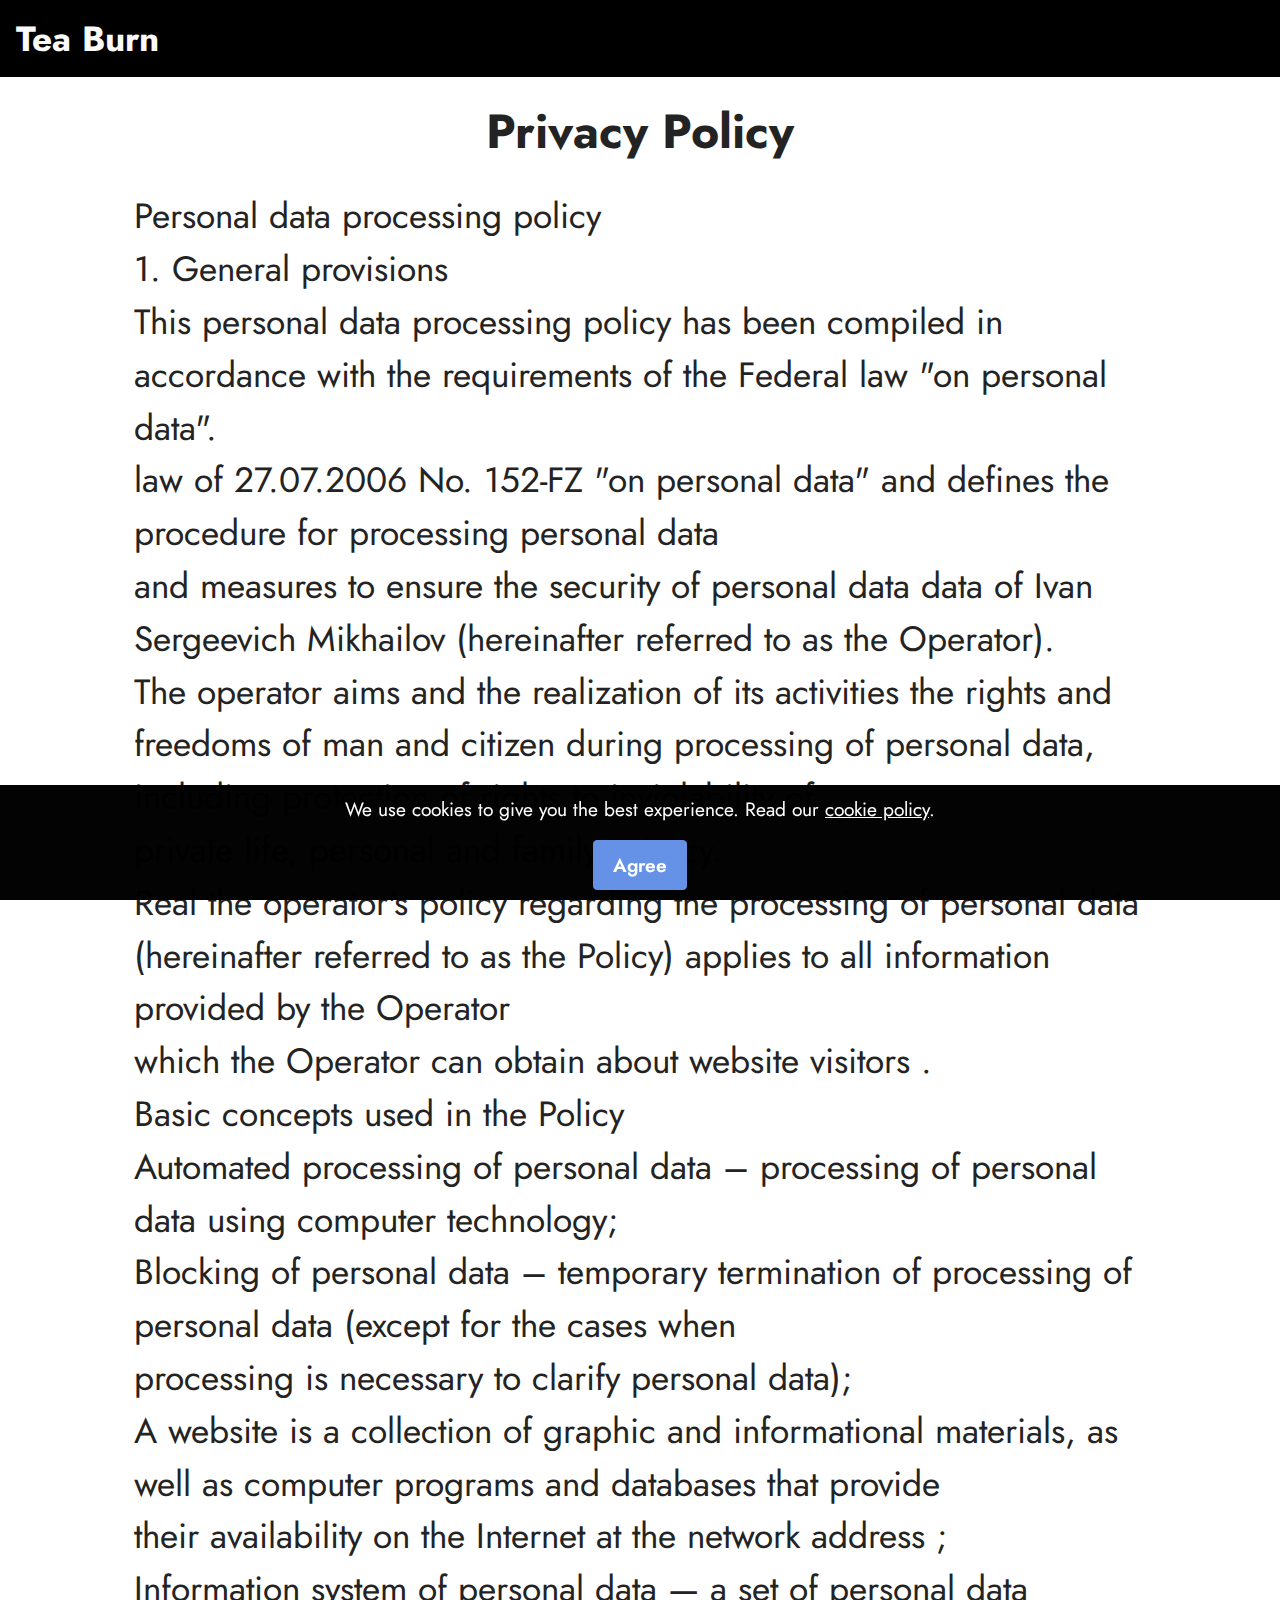
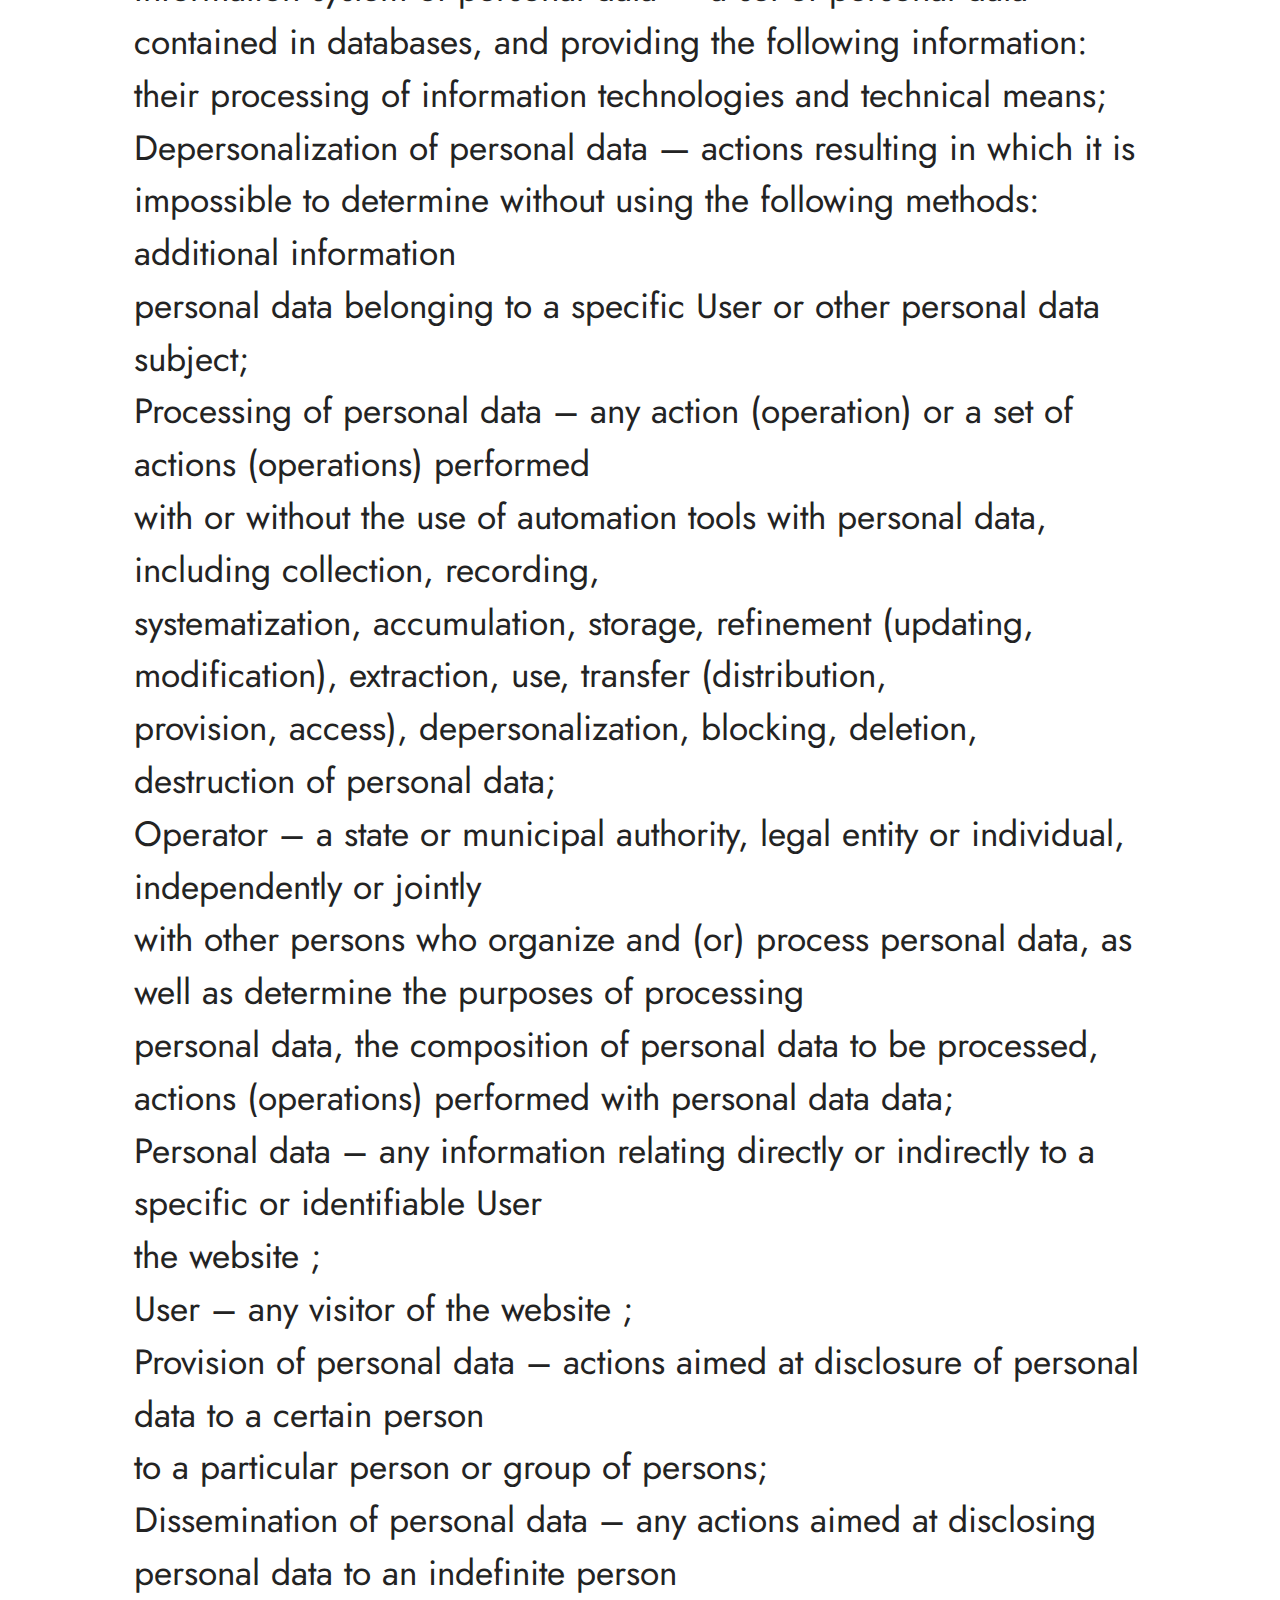
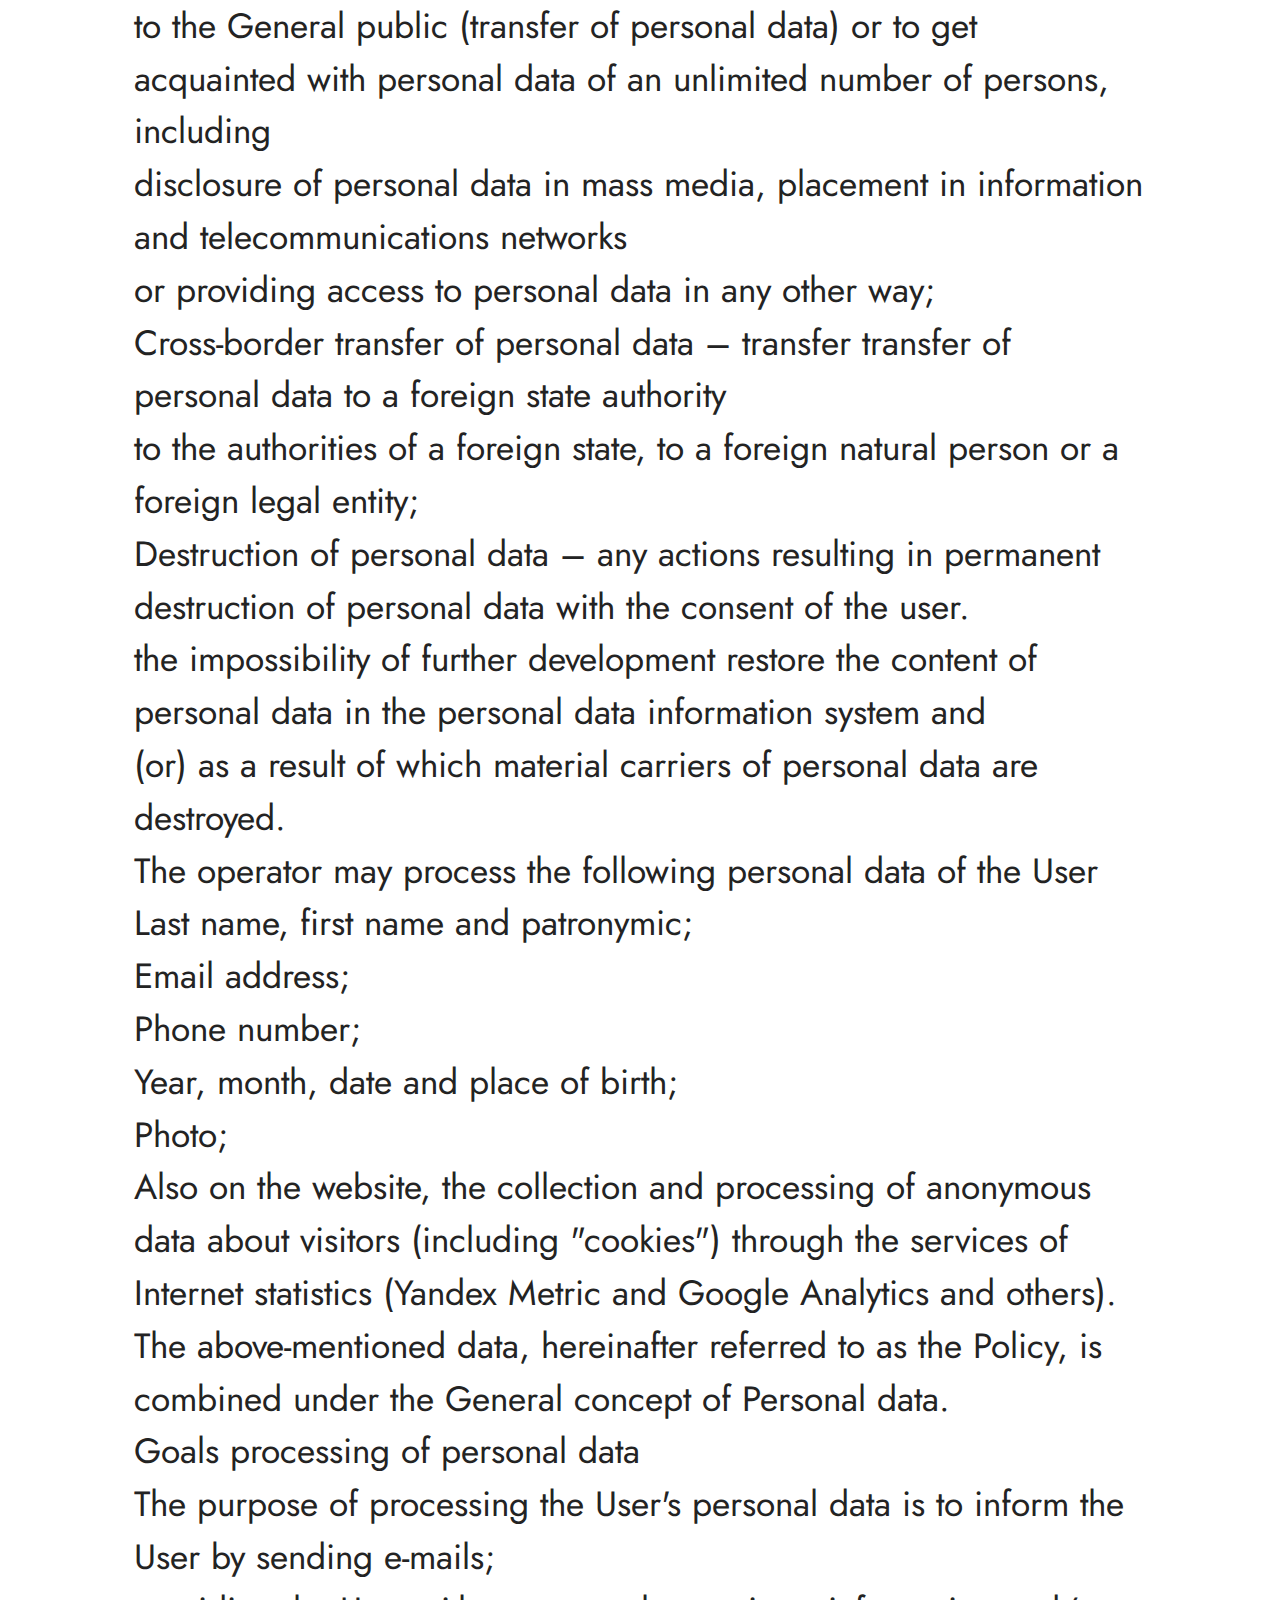
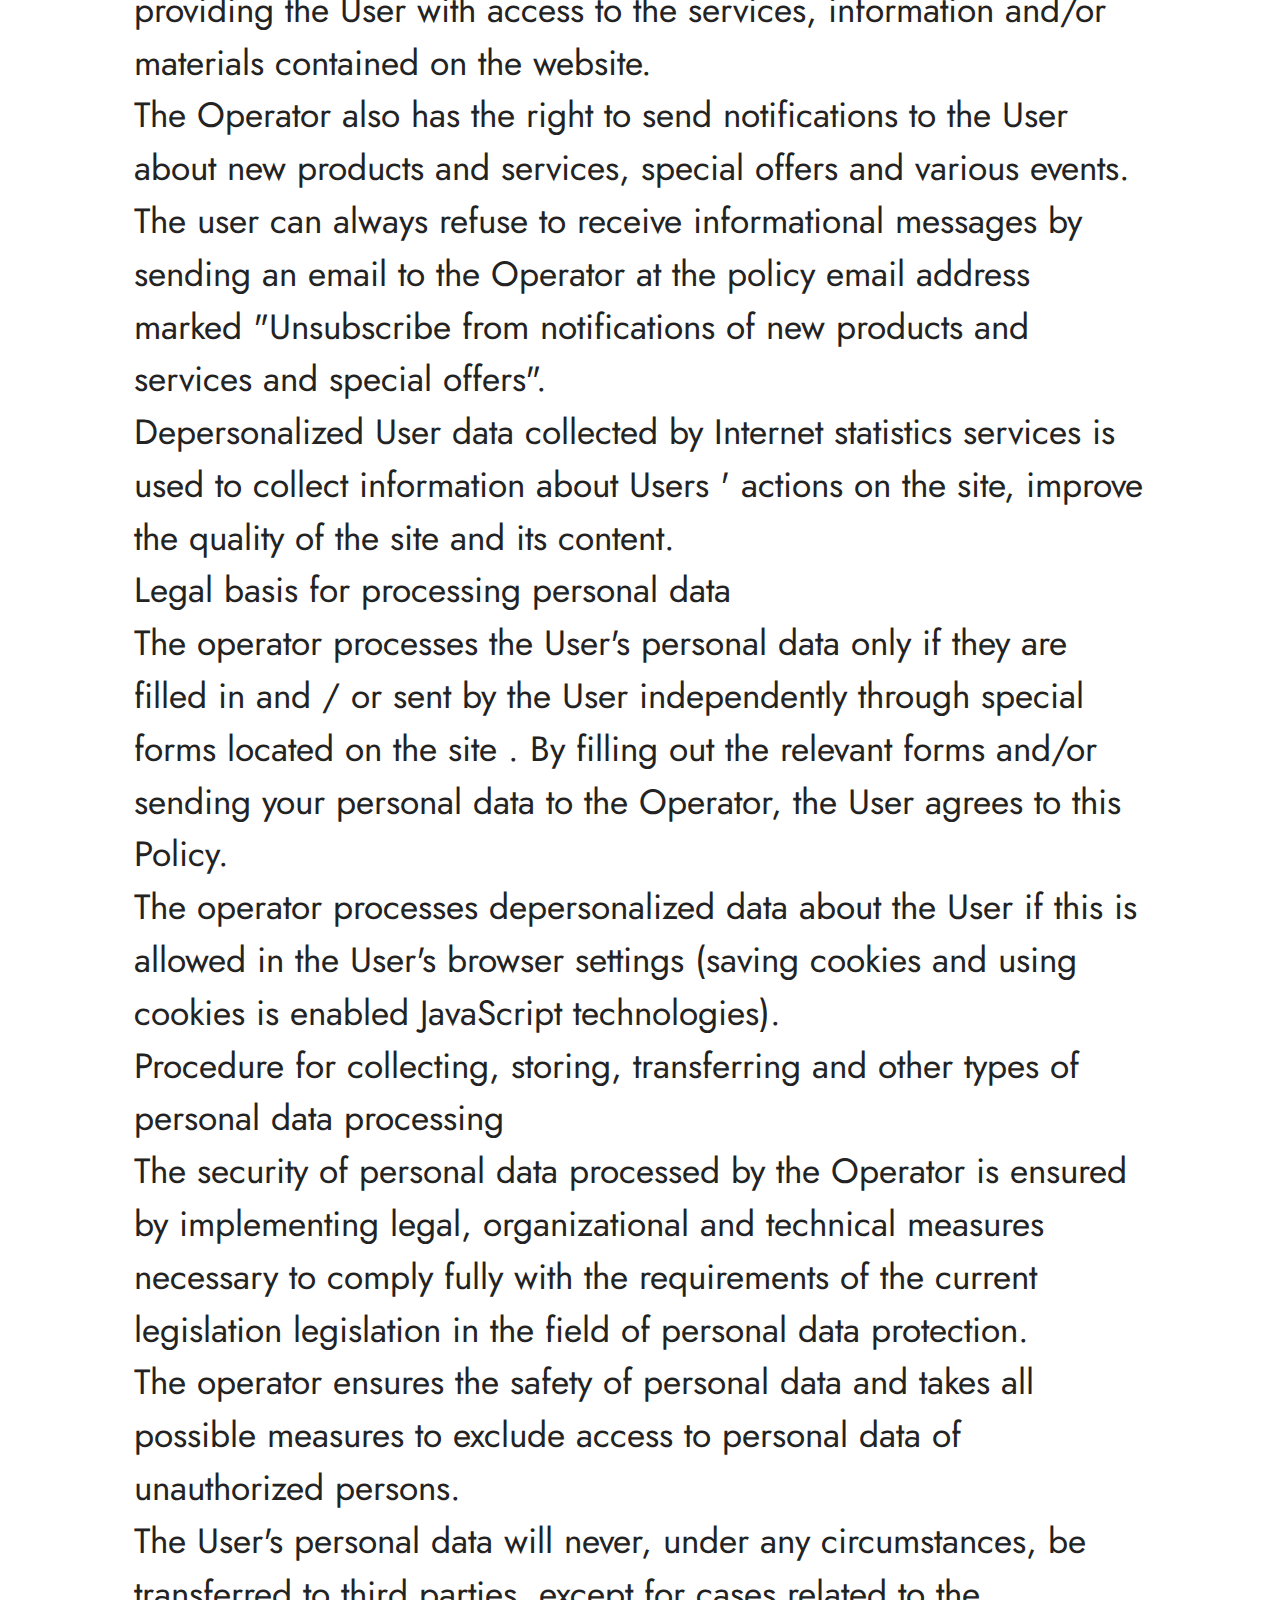
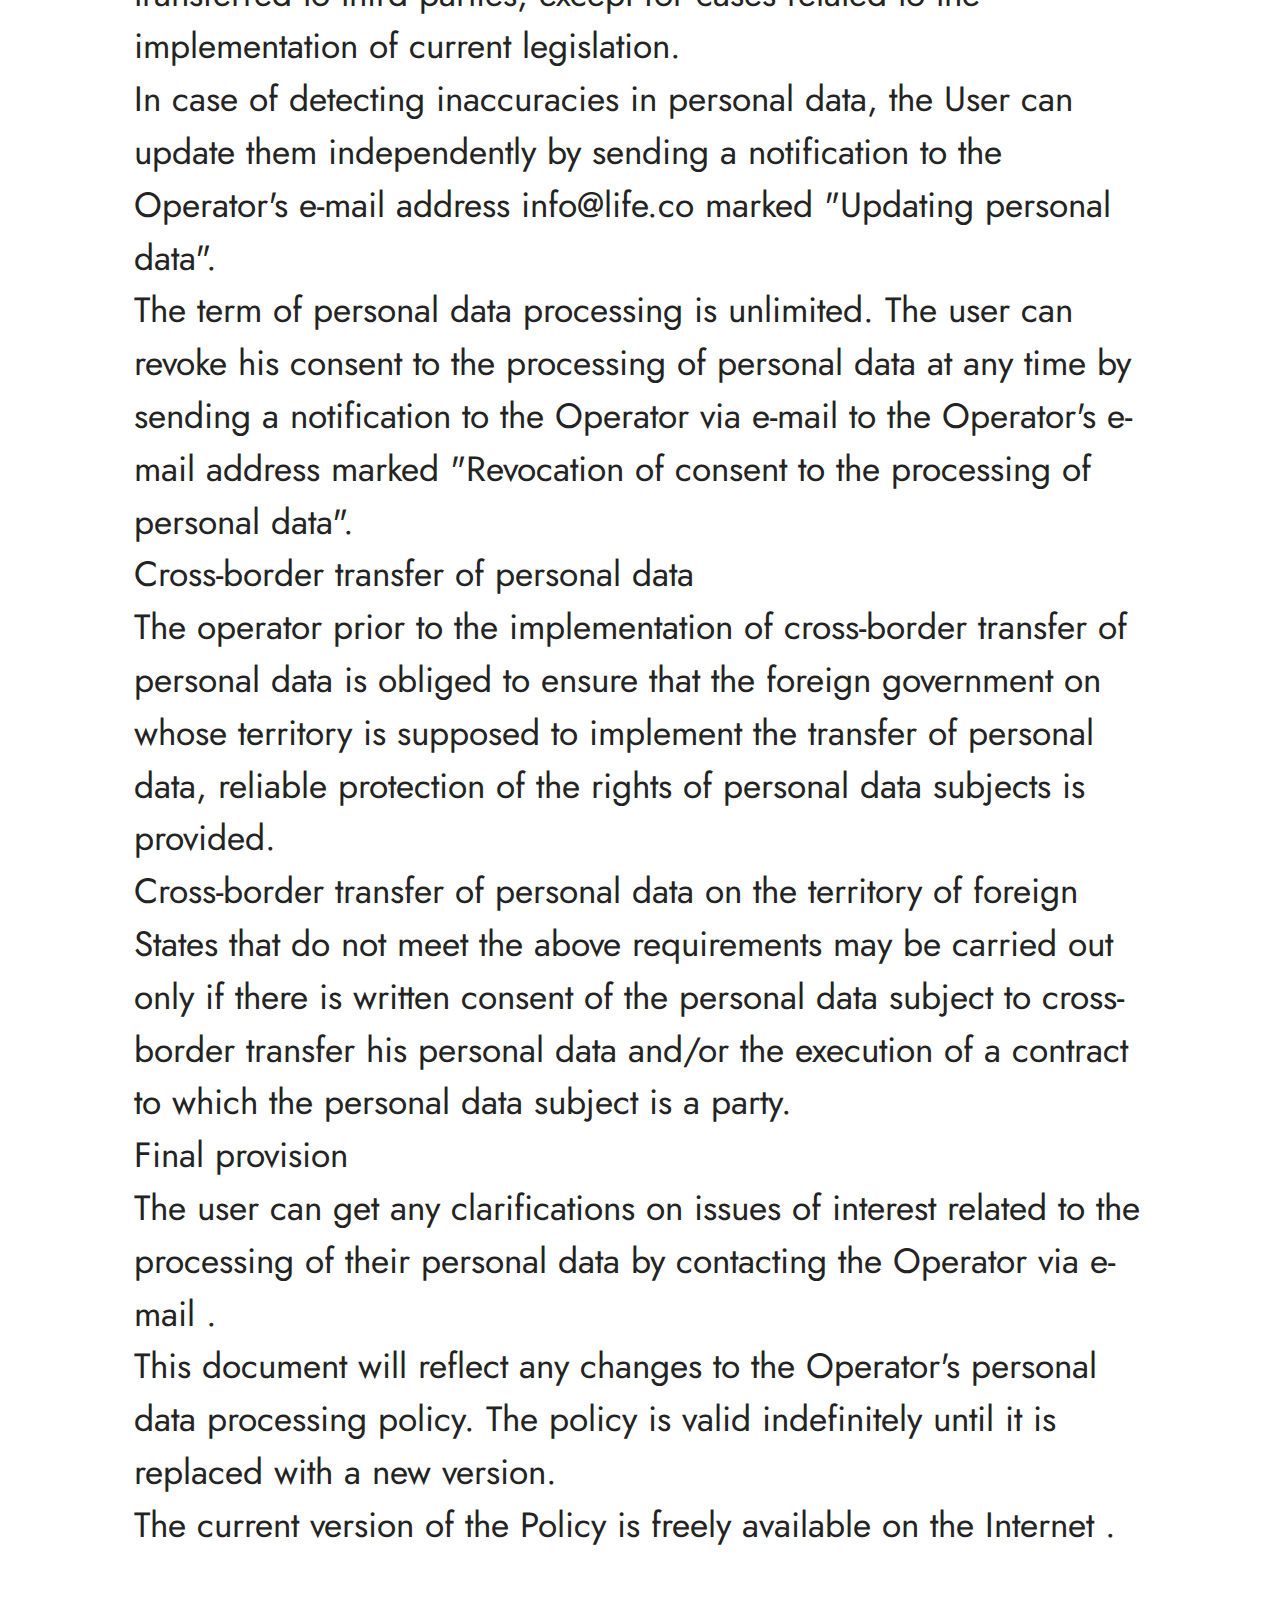
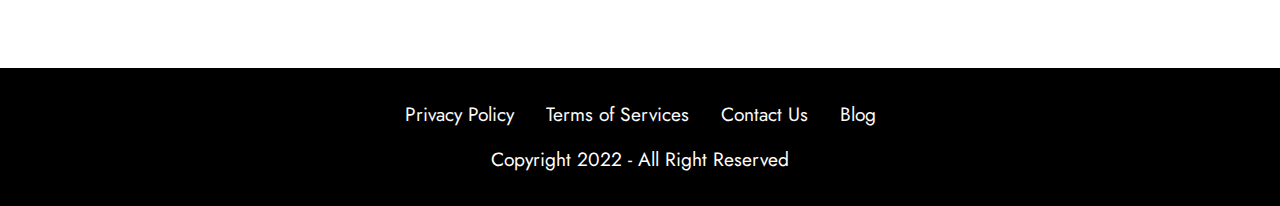
==== commit 8d57b5ef: "create github pages" ====
--- a/page1.html
+++ b/page1.html
@@ -33,7 +33,42 @@
 </head>
 <body>
   
-  <section data-bs-version="5.1" class="content4 cid-t9ENVlu05o" id="content4-o">
+  <section data-bs-version="5.1" class="menu cid-tae4t8rHt7" once="menu" id="menu2-13">
+
+    
+    
+
+    <nav class="navbar navbar-dropdown navbar-expand-lg">
+        <div class="navbar-brand">
+            
+            <span class="navbar-caption-wrap"><a class="navbar-caption text-white display-5" href="#">Tea Burn</a></span>
+        </div>
+        
+      <div class="collapse navbar-collapse" id="navbarSupportedContent">
+            <ul class="navbar-nav nav-dropdown nav-right" data-app-modern-menu="true">
+                <li class="nav-item">
+                    <a class="nav-link link text-black display-4" href="#">
+                        PRACTICE AREAS
+                    </a>
+                </li>
+                <li class="nav-item">
+                    <a class="nav-link link text-black display-4" href="#">
+                        OUR LEGAL TEAM
+                    </a>
+                </li>
+                <li class="nav-item">
+                    <a class="nav-link link text-black display-4" href="#">
+                        OUR HISTORY
+                    </a>
+                </li>
+            </ul>
+            
+            
+      </div>
+    </nav>
+</section>
+
+<section data-bs-version="5.1" class="content4 cid-t9ENVlu05o" id="content4-o">
     
 
     
@@ -165,41 +200,6 @@
     </div>
 </section>
 
-<section data-bs-version="5.1" class="menu cid-tae4t8rHt7" once="menu" id="menu2-13">
-
-    
-    
-
-    <nav class="navbar navbar-dropdown navbar-expand-lg">
-        <div class="navbar-brand">
-            
-            <span class="navbar-caption-wrap"><a class="navbar-caption text-white display-5" href="#">Tea Burn</a></span>
-        </div>
-        
-      <div class="collapse navbar-collapse" id="navbarSupportedContent">
-            <ul class="navbar-nav nav-dropdown nav-right" data-app-modern-menu="true">
-                <li class="nav-item">
-                    <a class="nav-link link text-black display-4" href="#">
-                        PRACTICE AREAS
-                    </a>
-                </li>
-                <li class="nav-item">
-                    <a class="nav-link link text-black display-4" href="#">
-                        OUR LEGAL TEAM
-                    </a>
-                </li>
-                <li class="nav-item">
-                    <a class="nav-link link text-black display-4" href="#">
-                        OUR HISTORY
-                    </a>
-                </li>
-            </ul>
-            
-            
-      </div>
-    </nav>
-</section>
-
 
 <script src="assets/bootstrap/js/bootstrap.bundle.min.js"></script>
   <script src="assets/web/assets/cookies-alert-plugin/cookies-alert-core.js"></script>
